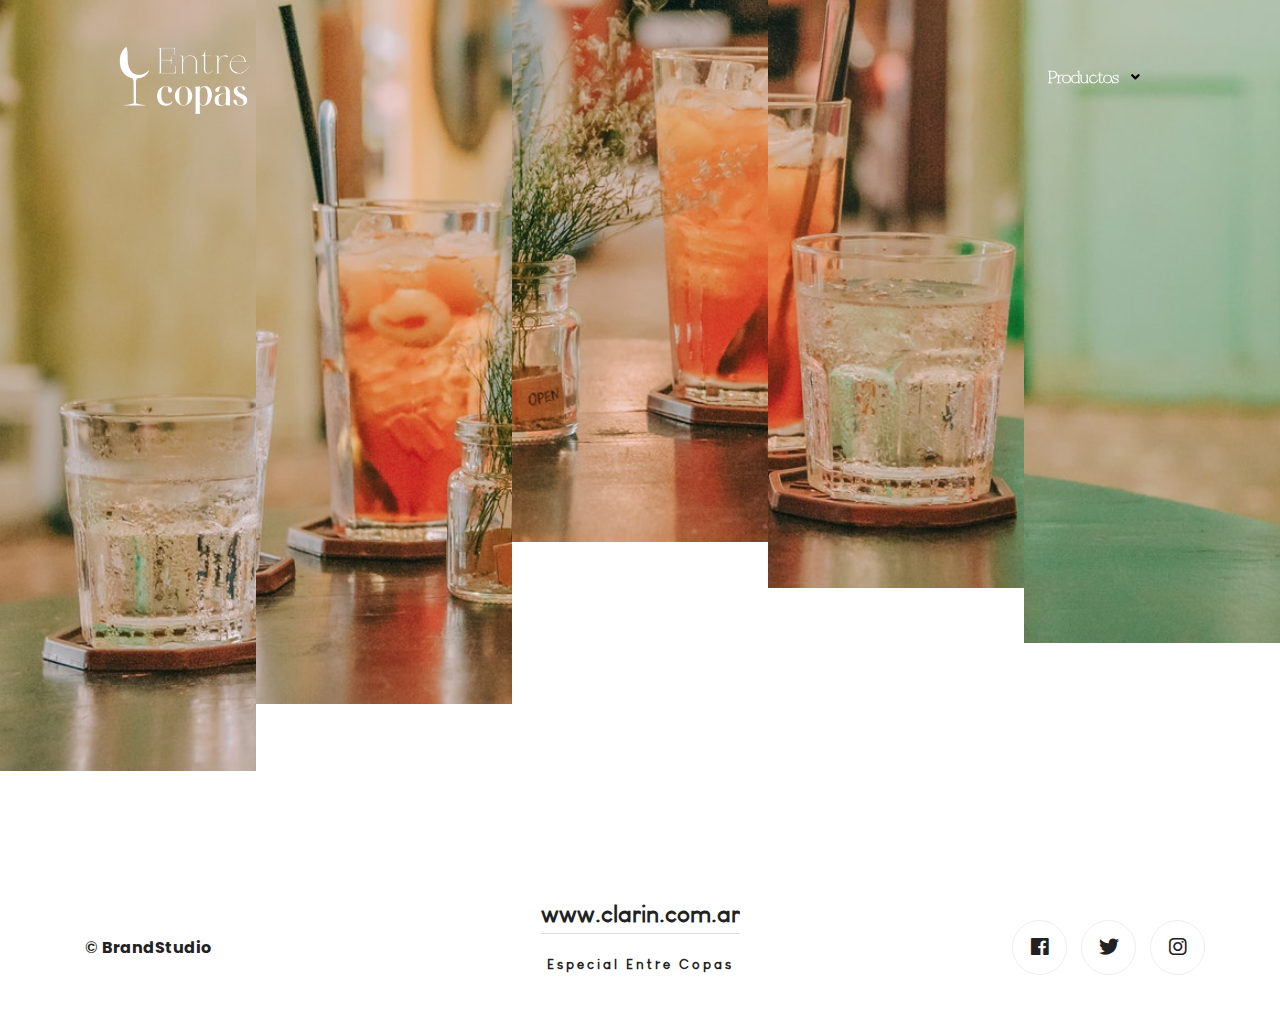
==== index.html @ 50549941 "footer y lineas + slider" ====
<!doctype html>
<html class="no-js" lang="zxx">

<head>
    <meta charset="utf-8">
    <meta http-equiv="x-ua-compatible" content="ie=edge">
    <title>Entre Copas</title>
    <meta name="description" content="">
    <meta name="viewport" content="width=device-width, initial-scale=1, shrink-to-fit=no">

    <!-- Favicon -->
    <link rel="shortcut icon" href="imagenes/logs/isologo png_Mesa de trabajo 1-04.png" type="image/x-icon">
    <link rel="apple-touch-icon" href="imagenes/logs/isologo png_Mesa de trabajo 1-04.png">

    <!-- CSS
	============================================ -->
    <!-- Plugins -->
    <!-- <link rel="stylesheet" href="css/bootstrap.min.css">
    <link rel="stylesheet" href="css/revoulation.css">
    <link rel="stylesheet" href="css/plugins.css"> -->

    <!-- Style Css -->
    <!-- <link rel="stylesheet" href="style.css"> -->

    <!-- Custom Styles -->
    <link rel="stylesheet" href="css/custom.css">


    <!-- Use the minified version files listed below for better performance and remove the files listed above -->
    <link rel="stylesheet" href="css/bootstrap.min.css">
    <link rel="stylesheet" href="css/revoulation.css">
    <link rel="stylesheet" href="css/plugins.min.css">
    <link rel="stylesheet" href="style.min.css">
</head>

<body class="template-color-20 template-font-2">
    <!--[if lte IE 9]>
    <p class="browserupgrade">You are using an <strong>outdated</strong> browser. Please <a href="https://browsehappy.com/">upgrade your browser</a> to improve your experience and security.</p>
  <![endif]-->

    <!-- Add your site or application content here -->

    <!-- Start Preloader  -->
    <div id="page-preloader" class="page-loading clearfix">
        <div class="page-load-inner">
            <div class="preloader-wrap">
                <div class="wrap-2">
                    <div class=""> <img src="/imagenes/logs/PNG_Mesa de trabajo 1.png" alt="Preloader"></div>
                </div>
            </div>
        </div>
    </div>
    <!-- End Preloader  -->
 
    <!-- Wrapper -->
    <div id="wrapper" class="wrapper">

        
        <!-- Header -->
        <header class="br_header header-default header-transparent position-from--top light-logo--version haeder-fixed-width  header-mega-menu clearfix">
            <div class="container-fluid">
                <div class="row">
                    <div class="col-12">
                        <div class="header__wrapper mr--0">
                            <!-- Header Left -->
                            <div class="header-left">
                                <div class="logo">
                                    <a href="index.html">
                                        <img src="/imagenes/logs/entrecopasblancopng.png" alt="Brook Images">
                                    </a>
                                </div>
                            </div>
                            <!-- Mainmenu Wrap -->
                            
                            <!-- Header Right -->
                            <div class="header-right">
                                
                                <div class="mainmenu-wrapper d-none d-lg-block" style="font-family: bon-voyage;">
                                    <nav class="page_nav">
                                        <ul class="mainmenu">
    
                                            <li class=" text-white lavel-1 with--drop slide-dropdown"><a href="#"><span style="font-family: bon-voyage;" class="text-white">Productos</span></a>
    
                                                <!-- Start Dropdown Menu -->
                                                <ul class="dropdown__menu">
                                                    <li><a href="chandon.html"><span>Chandon</span></a></li>
                                                    <li><a href="grants.html"><span>Grant´s Triple Wood</span></a></li>
                                                    <li><a href="alamos.html"><span>Alamos Malbec</span></a></li>
                                                </ul>
                                                <!-- End Dropdown Menu -->
                                            </li>
                                        </ul>
                                    </nav>
                                </div>



                                 <!-- Start Hamberger -->
                            <div style="color: black;" class="manu-hamber popup-mobile-click d-block d-lg-none light-version d-block d-xl-none">
                                    <div>
                                        <i></i>
                                    </div>
                                </div>
                                <!-- End Hamberger -->
                            </div>
                           <!-- End Header Right -->


                        </div>
                    </div>
                </div>
            </div>
        </header>
        <!--// Header -->

        <!-- Start Popup Menu -->
        <div class="popup-mobile-manu popup-mobile-visiable">
            <div class="inner">
                <div class="mobileheader">
                    <div class="logo">
                        <a href="index.html">
                            <img src="/imagenes/Logo Clarin 75 copia.png" alt="Multipurpose">
                        </a>
                    </div>
                    <a class="mobile-close" href="#"></a>
                </div>
                <div class="menu-content">
                    <ul class="menulist object-custom-menu" style="font-family: bon-voyage;">
                        <li class="has-mega-"><a href="chandon.html"><span>Chandon</span></a>    
                        </li>

                        <li class="has-mega-"><a href="trumpeter.html"><span>Trumpeter</span></a>
                        </li>

                        <li class="has-mega-"><a href="grants.html"><span>Grant´s</span></a>
                        </li>

                        
                    </ul>
                </div>
            </div>
        </div>
        <!-- End Popup Menu -->

        <!-- Contenido de la pagina -->
        <main style="">
        <div class="slider-revoluation">
            <div id="rev_slider_8_1_wrapper" class="rev_slider_wrapper fullwidthbanner-container" data-alias="home-authentic-studio"
                data-source="gallery" style="margin:0px auto;background:transparent;padding:0px;margin-top:0px;margin-bottom:0px;">
                <!-- START REVOLUTION SLIDER 5.4.7 fullwidth mode -->
                <div id="rev_slider_8_1" class="rev_slider fullwidthabanner" style="display:none;" data-version="5.4.7">
                    <ul>
                        <!-- SLIDE  -->
                        <li data-index="rs-16" data-transition="curtain-1,curtain-3,curtain-2" data-slotamount="default,default,default,default"
                            data-hideafterloop="0" data-hideslideonmobile="off" data-randomtransition="on" data-easein="default,default,default,default"
                            data-easeout="default,default,default,default" data-masterspeed="default,default,default,default"
                            data-thumb="img/revoulation/100x50_slider-authentic-studio-slide-01-bg.jpg" data-rotate="0,0,0,0"
                            data-saveperformance="off" data-title="Slide" data-param1="01" data-param2="" data-param3=""
                            data-param4="" data-param5="" data-param6="" data-param7="" data-param8="" data-param9=""
                            data-param10="" data-description="" data-delay="3000">
                            <!-- MAIN IMAGE -->
                            <img src="/imagenes/FONDOaperol.jpg" alt="" data-bgposition="center center"
                                data-bgfit="cover" data-bgrepeat="no-repeat" class="rev-slidebg" data-no-retina>
                            <!-- LAYERS -->

                            <!-- LAYER NR. 1 -->
                            <h6 class="tp-caption   tp-resizeme" id="slide-16-layer-26" data-x="['center','center','center','center']"
                                data-hoffset="['0','0','0','0']" data-y="['middle','middle','middle','middle']"
                                data-voffset="['-160','-160','-160','-100']" data-fontsize="['18','18','16','14']"
                                data-width="['470','470','400','360']" data-height="none" data-whitespace="normal"
                                data-type="text" data-responsive_offset="on" data-frames='[{"delay":400,"speed":1500,"frame":"0","from":"y:50px;opacity:0;","to":"o:1;","ease":"Power3.easeInOut"},{"delay":"wait","speed":300,"frame":"999","to":"opacity:0;","ease":"Power3.easeInOut"}]'
                                data-textAlign="['center','center','center','center']" data-paddingtop="[0,0,0,0]"
                                data-paddingright="[0,0,0,0]" data-paddingbottom="[0,0,0,0]" data-paddingleft="[0,0,0,0]"
                                style="z-index: 5; font-family: bon-voyage; min-width: 470px; max-width: 470px; white-space: normal; font-size: 18px; line-height: 33px; font-weight: 700; color: #ffffff; letter-spacing: 3px;text-transform:uppercase;">ESPUMANTE</h6>

                            <!-- LAYER NR. 2 -->
                            <div class="tp-caption   tp-resizeme" id="slide-16-layer-1" data-x="['center','center','center','center']"
                                data-hoffset="['0','0','0','0']" data-y="['middle','middle','middle','middle']"
                                data-voffset="['-25','-28','-28','-10']" data-fontsize="['80','60','45','30']"
                                data-lineheight="['90','67','50','34']" data-width="['1180','817','620','380']"
                                data-height="['none','135','none','none']" data-whitespace="normal" data-type="text"
                                data-responsive_offset="on" data-frames='[{"delay":700,"speed":1500,"frame":"0","from":"y:50px;opacity:0;","to":"o:1;","ease":"Power3.easeInOut"},{"delay":"wait","speed":300,"frame":"999","to":"opacity:0;","ease":"Power3.easeInOut"}]'
                                data-textAlign="['center','center','center','center']" data-paddingtop="[0,0,0,0]"
                                data-paddingright="[0,0,0,0]" data-paddingbottom="[0,0,0,0]" data-paddingleft="[0,0,0,0]"
                                style="z-index: 6; min-width: 1180px; max-width: 1180px; white-space: normal; font-size: 40px; line-height: 90px; font-weight: 700; color: #ffffff; letter-spacing: 0px;"> Chandon</div>

                            <!-- LAYER NR. 3 -->
                            <a class="tp-caption rev-btn   smooth-scroll-link" href="chandon.html" target="_self" id="slide-16-layer-24"
                                data-x="['center','center','center','center']" data-hoffset="['0','0','0','0']" data-y="['middle','middle','middle','middle']"
                                data-voffset="['140','140','140','100']" data-width="160" data-height="55"
                                data-whitespace="normal" data-type="button" data-actions='' data-responsive_offset="on"
                                data-responsive="off" data-frames='[{"delay":1000,"speed":1500,"frame":"0","from":"y:50px;opacity:0;","to":"o:1;","ease":"Power3.easeInOut"},{"delay":"wait","speed":300,"frame":"999","to":"opacity:0;","ease":"Power3.easeInOut"},{"frame":"hover","speed":"300","ease":"Linear.easeNone","to":"o:1;rX:0;rY:0;rZ:0;z:0;","style":"c:rgb(255,255,255);bg:rgb(34,34,34);transform:translateY(-3px);"}]'
                                data-textAlign="['center','center','center','center']" data-paddingtop="[0,0,0,0]"
                                data-paddingright="[20,20,20,20]" data-paddingbottom="[0,0,0,0]" data-paddingleft="[20,20,20,20]"
                                style="z-index: 7;font-family: bon-voyage; min-width: 160px; max-width: 160px; max-width: 55px; max-width: 55px; white-space: normal; font-size: 16px; line-height: 55px; font-weight: 700; color: #222222; letter-spacing: 0px;background-color:#c39dd6;border-radius:5px 5px 5px 5px;outline:none;box-shadow:none;box-sizing:border-box;-moz-box-sizing:border-box;-webkit-box-sizing:border-box;cursor:pointer;text-decoration: none;">Ver más </a>
                        </li>
                        <!-- SLIDE  -->
                        <li data-index="rs-17" data-transition="incube,incube-horizontal,turnoff-vertical,turnoff"
                            data-slotamount="default,default,default,default" data-hideafterloop="0"
                            data-hideslideonmobile="off" data-easein="default,default,default,default" data-easeout="default,default,default,default"
                            data-masterspeed="default,default,default,default" data-thumb="img/revoulation/100x50_slider-authentic-studio-slide-02-bg.jpg"
                            data-rotate="0,0,0,0" data-saveperformance="off" data-title="Slide" data-param1="02"
                            data-param2="" data-param3="" data-param4="" data-param5="" data-param6="" data-param7=""
                            data-param8="" data-param9="" data-param10="" data-description="" data-delay="3000">
                            <!-- MAIN IMAGE -->
                            <img src="/imagenes/FONDOcaipi.jpg" alt="" data-bgposition="center center"
                                data-bgfit="cover" data-bgrepeat="no-repeat" class="rev-slidebg" data-no-retina  >
                            <!-- LAYERS -->

                            <!-- LAYER NR. 4 -->
                            <h6 class="tp-caption  tp-resizeme body-font" id="slide-17-layer-26" data-x="['center','center','center','center']"
                                data-hoffset="['0','0','0','0']" data-y="['middle','middle','middle','middle']"
                                data-voffset="['-160','-160','-160','-100']" data-fontsize="['18','18','16','14']"
                                data-width="['470','470','400','360']" data-height="none" data-whitespace="normal"
                                data-type="text" data-responsive_offset="on" data-frames='[{"delay":400,"speed":1500,"frame":"0","from":"y:50px;opacity:0;","to":"o:1;","ease":"Power3.easeInOut"},{"delay":"wait","speed":300,"frame":"999","to":"opacity:0;","ease":"Power3.easeInOut"}]'
                                data-textAlign="['center','center','center','center']" data-paddingtop="[0,0,0,0]"
                                data-paddingright="[0,0,0,0]" data-paddingbottom="[0,0,0,0]" data-paddingleft="[0,0,0,0]"
                                style="z-index: 5; min-width: 470px; max-width: 470px; white-space: normal; font-size: 18px; line-height: 33px; font-family: bon-voyage; font-weight: 700; color: #ffffff; letter-spacing: 3px;text-transform:uppercase;">WHISKEY</h6>

                            <!-- LAYER NR. 5 -->
                            <div class="tp-caption   tp-resizeme" id="slide-17-layer-1" data-x="['center','center','center','center']"
                                data-hoffset="['0','0','0','0']" data-y="['middle','middle','middle','middle']"
                                data-voffset="['-25','-28','-28','-10']" data-fontsize="['80','60','45','30']"
                                data-lineheight="['90','67','50','34']" data-width="['1180','817','620','380']"
                                data-height="['none','135','none','none']" data-whitespace="normal" data-type="text"
                                data-responsive_offset="on" data-frames='[{"delay":700,"speed":1500,"frame":"0","from":"y:50px;opacity:0;","to":"o:1;","ease":"Power3.easeInOut"},{"delay":"wait","speed":300,"frame":"999","to":"opacity:0;","ease":"Power3.easeInOut"}]'
                                data-textAlign="['center','center','center','center']" data-paddingtop="[0,0,0,0]"
                                data-paddingright="[0,0,0,0]" data-paddingbottom="[0,0,0,0]" data-paddingleft="[0,0,0,0]"
                                style="z-index: 6; min-width: 1180px; max-width: 1180px; white-space: normal; font-size: 80px; line-height: 90px; font-weight: 700; color: #ffffff; letter-spacing: 0px;">Grant´s Triple Wood </div>

                            <!-- LAYER NR. 6 -->
                            <a class="tp-caption rev-btn   smooth-scroll-link" href="grants.html" target="_self" id="slide-17-layer-24"
                                data-x="['center','center','center','center']" data-hoffset="['0','0','0','0']" data-y="['middle','middle','middle','middle']"
                                data-voffset="['140','140','140','100']" data-width="160" data-height="55"
                                data-whitespace="normal" data-type="button" data-actions='' data-responsive_offset="on"
                                data-responsive="off" data-frames='[{"delay":1000,"speed":1500,"frame":"0","from":"y:50px;opacity:0;","to":"o:1;","ease":"Power3.easeInOut"},{"delay":"wait","speed":300,"frame":"999","to":"opacity:0;","ease":"Power3.easeInOut"},{"frame":"hover","speed":"300","ease":"Linear.easeNone","to":"o:1;rX:0;rY:0;rZ:0;z:0;","style":"c:rgb(255,255,255);bg:rgb(34,34,34);transform:translateY(-3px);"}]'
                                data-textAlign="['center','center','center','center']" data-paddingtop="[0,0,0,0]"
                                data-paddingright="[20,20,20,20]" data-paddingbottom="[0,0,0,0]" data-paddingleft="[20,20,20,20]"
                                style="z-index: 7;font-family: bon-voyage; min-width: 160px; max-width: 160px; max-width: 55px; max-width: 55px; white-space: normal; font-size: 16px; line-height: 55px; font-weight: 700; color: #222222; letter-spacing: 0px;background-color:#c39dd6;border-radius:5px 5px 5px 5px;outline:none;box-shadow:none;box-sizing:border-box;-moz-box-sizing:border-box;-webkit-box-sizing:border-box;cursor:pointer;text-decoration: none;">Ver más </a>
                        </li>
                        <!-- SLIDE  -->
                        <li data-index="rs-18" data-transition="cube,cube-horizontal,incube,incube-horizontal"
                            data-slotamount="default,default,default,default" data-hideafterloop="0"
                            data-hideslideonmobile="off" data-easein="default,default,default,default" data-easeout="default,default,default,default"
                            data-masterspeed="default,default,default,default" data-thumb="img/revoulation/100x50_slider-authentic-studio-slide-03-bg.jpg"
                            data-rotate="0,0,0,0" data-saveperformance="off" data-title="Slide" data-param1="03"
                            data-param2="" data-param3="" data-param4="" data-param5="" data-param6="" data-param7=""
                            data-param8="" data-param9="" data-param10="" data-description="" data-delay="3000">
                            <!-- MAIN IMAGE -->
                            <img src="/imagenes/FONDOvino.jpg" alt="" data-bgposition="center center"
                                data-bgfit="cover" data-bgrepeat="no-repeat" class="rev-slidebg" data-no-retina>
                            <!-- LAYERS -->

                            <!-- LAYER NR. 7 -->
                            <h6 class="tp-caption   tp-resizeme body-font" id="slide-18-layer-26" data-x="['center','center','center','center']"
                                data-hoffset="['0','0','0','0']" data-y="['middle','middle','middle','middle']"
                                data-voffset="['-160','-160','-160','-100']" data-fontsize="['18','18','16','14']"
                                data-width="['470','470','400','360']" data-height="none" data-whitespace="normal"
                                data-type="text" data-responsive_offset="on" data-frames='[{"delay":400,"speed":1500,"frame":"0","from":"y:50px;opacity:0;","to":"o:1;","ease":"Power3.easeInOut"},{"delay":"wait","speed":300,"frame":"999","to":"opacity:0;","ease":"Power3.easeInOut"}]'
                                data-textAlign="['center','center','center','center']" data-paddingtop="[0,0,0,0]"
                                data-paddingright="[0,0,0,0]" data-paddingbottom="[0,0,0,0]" data-paddingleft="[0,0,0,0]"
                                style="z-index: 5; font-family: bon-voyage; min-width: 470px; max-width: 470px; white-space: normal; font-size: 18px; line-height: 33px; font-weight: 700; color: #ffffff; letter-spacing: 3px;text-transform:uppercase;">
                                TINTO</h6>

                            <!-- LAYER NR. 8 -->
                            <div class="tp-caption   tp-resizeme" id="slide-18-layer-1" data-x="['center','center','center','center']"
                                data-hoffset="['0','0','0','0']" data-y="['middle','middle','middle','middle']"
                                data-voffset="['-25','-28','-28','-10']" data-fontsize="['80','60','45','30']"
                                data-lineheight="['90','67','50','34']" data-width="['1180','817','620','380']"
                                data-height="['none','135','none','none']" data-whitespace="normal" data-type="text"
                                data-responsive_offset="on" data-frames='[{"delay":700,"speed":1500,"frame":"0","from":"y:50px;opacity:0;","to":"o:1;","ease":"Power3.easeInOut"},{"delay":"wait","speed":300,"frame":"999","to":"opacity:0;","ease":"Power3.easeInOut"}]'
                                data-textAlign="['center','center','center','center']" data-paddingtop="[0,0,0,0]"
                                data-paddingright="[0,0,0,0]" data-paddingbottom="[0,0,0,0]" data-paddingleft="[0,0,0,0]"
                                style="z-index: 6; min-width: 1180px; max-width: 1180px; white-space: normal; font-size: 80px; line-height: 90px; font-weight: 700; color: #ffffff; letter-spacing: 0px;">Alamos Malbec </div>

                            <!-- LAYER NR. 9 -->
                            <a class="tp-caption rev-btn   smooth-scroll-link" href="alamos.html" target="_self" id="slide-18-layer-24"
                                data-x="['center','center','center','center']" data-hoffset="['0','0','0','0']" data-y="['middle','middle','middle','middle']"
                                data-voffset="['140','140','140','100']" data-width="160" data-height="55"
                                data-whitespace="normal" data-type="button" data-actions='' data-responsive_offset="on"
                                data-responsive="off" data-frames='[{"delay":1000,"speed":1500,"frame":"0","from":"y:50px;opacity:0;","to":"o:1;","ease":"Power3.easeInOut"},{"delay":"wait","speed":300,"frame":"999","to":"opacity:0;","ease":"Power3.easeInOut"},{"frame":"hover","speed":"300","ease":"Linear.easeNone","to":"o:1;rX:0;rY:0;rZ:0;z:0;","style":"c:rgb(255,255,255);bg:rgb(34,34,34);transform:translateY(-3px);"}]'
                                data-textAlign="['center','center','center','center']" data-paddingtop="[0,0,0,0]"
                                data-paddingright="[20,20,20,20]" data-paddingbottom="[0,0,0,0]" data-paddingleft="[20,20,20,20]"
                                style="z-index: 7; min-width: 160px; max-width: 160px; max-width: 55px; max-width: 55px; white-space: normal; font-size: 16px; line-height: 55px; font-weight: 700;font-family: bon-voyage; color: #222222; letter-spacing: 0px;background-color:#c39dd6;border-radius:5px 5px 5px 5px;outline:none;box-shadow:none;box-sizing:border-box;-moz-box-sizing:border-box;-webkit-box-sizing:border-box;cursor:pointer;text-decoration: none;">Ver más </a>
                        </li>
                    </ul>
                    <div class="tp-bannertimer tp-bottom" style="visibility: hidden !important;"></div>
                </div>
            </div>
            <!-- END REVOLUTION SLIDER -->
            </div>
        </main>
    <!-- Contenido de la pagina -->
</div >

<div >
    
    
       <!-- Footer -->
       <footer id="bk-footer-area" class="page-footer pt--40 pb--40 pl--85 pr--85 pl_sm--30 pr_sm--30 pl_md--30 pr_md--30 bg_color--1">

        <!-- Start Copyright Area -->
        <div class="copyright_style--2">
            <div class="row align-items-center">
                <div class="col-xl-4 col-lg-6 col-sm-12 col-12">
                    <div class="copyright-left text-center text-lg-left">
                        <p class="bk_pra font-16 line-height-1-88 color-dark"><br> © 
                            <strong>BrandStudio</strong></p>
                    </div>
                </div>
                <div class="col-xl-4 col-lg-6 col-sm-12 col-12 mt_md--40 mt_sm--40">
                    <div class="bk-copyright-center">
                        <div class="footer-widget news-bulletin">
                            <div class="inner text-center">
                                <div class="link bk-hover mb--15">
                                    <h4 class="heading heading-h4"><a class="color-dark" href="https://www.clarin.com.ar">www.clarin.com.ar</a></h4>
                                </div>
                                <h6 class="heading heading-h6 letter-spacing-3 color-dark">Especial Entre Copas</h6>
                            </div>
                        </div>
                    </div>
                </div>
                <div class="col-xl-4 col-lg-6 col-sm-12 col-12 mt_lg--40 mt_md--40 mt_sm--40">
                    <div class="bk-copyright-right text-center text-lg-right">
                        
                        <div class="bkseparator--25"></div>
                        <ul class="social-icon icon-border-rounded style-solid-thin-rounded-icon icon-size-medium text-center text-lg-right">
                            <li class="facebook"><a href="#" class="link" aria-label="Facebook"><i class="fab fa-facebook"></i></a></li>
                            <li class="twitter"><a href="#" class="link" aria-label="Twitter"><i class="fab fa-twitter"></i></a></li>
                            <li class="instagram"><a href="#" class="link" aria-label="Instagram"><i class="fab fa-instagram"></i></a></li>
                            
                        </ul>
                    </div>
                </div>
            </div>
        </div>
        <!-- End Copyright Area -->
    </footer>
    <!--// Footer -->
</div>


    <!--// Wrapper -->

    <!-- Js Files -->
    <!-- <script src="js/vendor/modernizr-3.6.0.min.js"></script>
    <script src="js/vendor/jquery.min.js"></script>
    <script src="js/popper.min.js"></script>
    <script src="js/bootstrap.min.js"></script>
    <script src="js/plugins.js"></script>
    <script src="js/main.js"></script> -->

    <!-- REVOLUTION JS FILES -->
    <!-- <script src="js/jquery.themepunch.tools.min.js"></script>
    <script src="js/jquery.themepunch.revolution.min.js"></script> -->

    <!-- SLIDER REVOLUTION 5.0 EXTENSIONS  (Load Extensions only on Local File Systems !  The following part can be removed on Server for On Demand Loading) -->
    <!-- <script src="js/revolution.extension.actions.min.js"></script>
    <script src="js/revolution.extension.carousel.min.js"></script>
    <script src="js/revolution.extension.kenburn.min.js"></script>
    <script src="js/revolution.extension.layeranimation.min.js"></script>
    <script src="js/revolution.extension.migration.min.js"></script>
    <script src="js/revolution.extension.navigation.min.js"></script>
    <script src="js/revolution.extension.parallax.min.js"></script>
    <script src="js/revolution.extension.slideanims.min.js"></script>
    <script src="js/revolution.extension.video.min.js"></script> -->



    <!-- Use the minified version files listed below for better performance and remove the files listed above -->
    <script src="js/vendor/vendor.min.js"></script>
    <script src="js/plugins.min.js"></script>
    <!-- REVOLUTION JS FILES -->
    <script src="js/revolution.tools.min.js"></script>
    <!-- SLIDER REVOLUTION 5.0 EXTENSIONS -->
    <script src="js/revolution.extension.min.js"></script>
    <script src="js/main.js"></script>
    <script src="js/revoulation.js"></script>

</body>

</html>
---- css/revoulation.css ----
/*-----------------------------------------------------------------------------

-	Revolution Slider 5.0 Default Style Settings -

Screen Stylesheet

version:   	5.4.5
date:      	15/05/17
author:		themepunch
email:     	info@themepunch.com
website:   	http://www.themepunch.com
-----------------------------------------------------------------------------*/
#debungcontrolls,.debugtimeline{width:100%;box-sizing:border-box}.rev_column,.rev_column .tp-parallax-wrap,.tp-svg-layer svg{vertical-align:top}#debungcontrolls{z-index:100000;position:fixed;bottom:0;height:auto;background:rgba(0,0,0,.6);padding:10px}.debugtimeline{height:10px;position:relative;margin-bottom:3px;display:none;white-space:nowrap}.debugtimeline:hover{height:15px}.the_timeline_tester{background:#e74c3c;position:absolute;top:0;left:0;height:100%;width:0}.rs-go-fullscreen{position:fixed!important;width:100%!important;height:100%!important;top:0!important;left:0!important;z-index:9999999!important;background:#fff!important}.debugtimeline.tl_slide .the_timeline_tester{background:#f39c12}.debugtimeline.tl_frame .the_timeline_tester{background:#3498db}.debugtimline_txt{color:#fff;font-weight:400;font-size:7px;position:absolute;left:10px;top:0;white-space:nowrap;line-height:10px}.rtl{direction:rtl}@font-face{font-family:revicons;src:url(../fonts/revicons/revicons.eot?5510888);src:url(../fonts/revicons/revicons.eot?5510888#iefix) format('embedded-opentype'),url(../fonts/revicons/revicons.woff?5510888) format('woff'),url(../fonts/revicons/revicons.ttf?5510888) format('truetype'),url(../fonts/revicons/revicons.svg?5510888#revicons) format('svg');font-weight:400;font-style:normal}[class*=" revicon-"]:before,[class^=revicon-]:before{font-family:revicons;font-style:normal;font-weight:400;speak:none;display:inline-block;text-decoration:inherit;width:1em;margin-right:.2em;text-align:center;font-variant:normal;text-transform:none;line-height:1em;margin-left:.2em}.revicon-search-1:before{content:'\e802'}.revicon-pencil-1:before{content:'\e831'}.revicon-picture-1:before{content:'\e803'}.revicon-cancel:before{content:'\e80a'}.revicon-info-circled:before{content:'\e80f'}.revicon-trash:before{content:'\e801'}.revicon-left-dir:before{content:'\e817'}.revicon-right-dir:before{content:'\e818'}.revicon-down-open:before{content:'\e83b'}.revicon-left-open:before{content:'\e819'}.revicon-right-open:before{content:'\e81a'}.revicon-angle-left:before{content:'\e820'}.revicon-angle-right:before{content:'\e81d'}.revicon-left-big:before{content:'\e81f'}.revicon-right-big:before{content:'\e81e'}.revicon-magic:before{content:'\e807'}.revicon-picture:before{content:'\e800'}.revicon-export:before{content:'\e80b'}.revicon-cog:before{content:'\e832'}.revicon-login:before{content:'\e833'}.revicon-logout:before{content:'\e834'}.revicon-video:before{content:'\e805'}.revicon-arrow-combo:before{content:'\e827'}.revicon-left-open-1:before{content:'\e82a'}.revicon-right-open-1:before{content:'\e82b'}.revicon-left-open-mini:before{content:'\e822'}.revicon-right-open-mini:before{content:'\e823'}.revicon-left-open-big:before{content:'\e824'}.revicon-right-open-big:before{content:'\e825'}.revicon-left:before{content:'\e836'}.revicon-right:before{content:'\e826'}.revicon-ccw:before{content:'\e808'}.revicon-arrows-ccw:before{content:'\e806'}.revicon-palette:before{content:'\e829'}.revicon-list-add:before{content:'\e80c'}.revicon-doc:before{content:'\e809'}.revicon-left-open-outline:before{content:'\e82e'}.revicon-left-open-2:before{content:'\e82c'}.revicon-right-open-outline:before{content:'\e82f'}.revicon-right-open-2:before{content:'\e82d'}.revicon-equalizer:before{content:'\e83a'}.revicon-layers-alt:before{content:'\e804'}.revicon-popup:before{content:'\e828'}.rev_slider_wrapper{position:relative;z-index:0;width:100%}.rev_slider{position:relative;overflow:visible}.entry-content .rev_slider a,.rev_slider a{box-shadow:none}.tp-overflow-hidden{overflow:hidden!important}.group_ov_hidden{overflow:hidden}.rev_slider img,.tp-simpleresponsive img{max-width:none!important;transition:none;margin:0;padding:0;border:none}.rev_slider .no-slides-text{font-weight:700;text-align:center;padding-top:80px}.rev_slider>ul,.rev_slider>ul>li,.rev_slider>ul>li:before,.rev_slider_wrapper>ul,.tp-revslider-mainul>li,.tp-revslider-mainul>li:before,.tp-simpleresponsive>ul,.tp-simpleresponsive>ul>li,.tp-simpleresponsive>ul>li:before{list-style:none!important;position:absolute;margin:0!important;padding:0!important;overflow-x:visible;overflow-y:visible;background-image:none;background-position:0 0;text-indent:0;top:0;left:0}.rev_slider>ul>li,.rev_slider>ul>li:before,.tp-revslider-mainul>li,.tp-revslider-mainul>li:before,.tp-simpleresponsive>ul>li,.tp-simpleresponsive>ul>li:before{visibility:hidden}.tp-revslider-mainul,.tp-revslider-slidesli{padding:0!important;margin:0!important;list-style:none!important}.fullscreen-container,.fullwidthbanner-container{padding:0;position:relative}.rev_slider li.tp-revslider-slidesli{position:absolute!important}.tp-caption .rs-untoggled-content{display:block}.tp-caption .rs-toggled-content{display:none}.rs-toggle-content-active.tp-caption .rs-toggled-content{display:block}.rs-toggle-content-active.tp-caption .rs-untoggled-content{display:none}.rev_slider .caption,.rev_slider .tp-caption{position:relative;visibility:hidden;white-space:nowrap;display:block;-webkit-font-smoothing:antialiased!important;z-index:1}.rev_slider .caption,.rev_slider .tp-caption,.tp-simpleresponsive img{-moz-user-select:none;-khtml-user-select:none;-webkit-user-select:none;-o-user-select:none}.rev_slider .tp-mask-wrap .tp-caption,.rev_slider .tp-mask-wrap :last-child,.wpb_text_column .rev_slider .tp-mask-wrap .tp-caption,.wpb_text_column .rev_slider .tp-mask-wrap :last-child{margin-bottom:0}.tp-svg-layer svg{width:100%;height:100%;position:relative}.tp-carousel-wrapper{cursor:url(openhand.cur),move}.tp-carousel-wrapper.dragged{cursor:url(closedhand.cur),move}.tp_inner_padding{box-sizing:border-box;max-height:none!important}.tp-caption.tp-layer-selectable{-moz-user-select:all;-khtml-user-select:all;-webkit-user-select:all;-o-user-select:all}.tp-caption.tp-hidden-caption,.tp-forcenotvisible,.tp-hide-revslider,.tp-parallax-wrap.tp-hidden-caption{visibility:hidden!important;display:none!important}.rev_slider audio,.rev_slider embed,.rev_slider iframe,.rev_slider object,.rev_slider video{max-width:none!important}.tp-element-background{position:absolute;top:0;left:0;width:100%;height:100%;z-index:0}.tp-blockmask,.tp-blockmask_in,.tp-blockmask_out{position:absolute;top:0;left:0;width:100%;height:100%;background:#fff;z-index:1000;transform:scaleX(0) scaleY(0)}.tp-parallax-wrap{transform-style:preserve-3d}.rev_row_zone{position:absolute;width:100%;left:0;box-sizing:border-box;min-height:50px;font-size:0}.rev_column_inner,.rev_slider .tp-caption.rev_row{position:relative;width:100%!important;box-sizing:border-box}.rev_row_zone_top{top:0}.rev_row_zone_middle{top:50%;transform:translateY(-50%)}.rev_row_zone_bottom{bottom:0}.rev_slider .tp-caption.rev_row{display:table;table-layout:fixed;vertical-align:top;height:auto!important;font-size:0}.rev_column{display:table-cell;position:relative;height:auto;box-sizing:border-box;font-size:0}.rev_column_inner{display:block;height:auto!important;white-space:normal!important}.rev_column_bg{width:100%;height:100%;position:absolute;top:0;left:0;z-index:0;box-sizing:border-box;background-clip:content-box;border:0 solid transparent}.tp-caption .backcorner,.tp-caption .backcornertop,.tp-caption .frontcorner,.tp-caption .frontcornertop{height:0;top:0;width:0;position:absolute}.rev_column_inner .tp-loop-wrap,.rev_column_inner .tp-mask-wrap,.rev_column_inner .tp-parallax-wrap{text-align:inherit}.rev_column_inner .tp-mask-wrap{display:inline-block}.rev_column_inner .tp-parallax-wrap,.rev_column_inner .tp-parallax-wrap .tp-loop-wrap,.rev_column_inner .tp-parallax-wrap .tp-mask-wrap{position:relative!important;left:auto!important;top:auto!important;line-height:0}.tp-video-play-button,.tp-video-play-button i{line-height:50px!important;vertical-align:top;text-align:center}.rev_column_inner .rev_layer_in_column,.rev_column_inner .tp-parallax-wrap,.rev_column_inner .tp-parallax-wrap .tp-loop-wrap,.rev_column_inner .tp-parallax-wrap .tp-mask-wrap{vertical-align:top}.rev_break_columns{display:block!important}.rev_break_columns .tp-parallax-wrap.rev_column{display:block!important;width:100%!important}.fullwidthbanner-container{overflow:hidden}.fullwidthbanner-container .fullwidthabanner{width:100%;position:relative}.tp-static-layers{position:absolute;z-index:101;top:0;left:0}.tp-caption .frontcorner{border-left:40px solid transparent;border-right:0 solid transparent;border-top:40px solid #00A8FF;left:-40px}.tp-caption .backcorner{border-left:0 solid transparent;border-right:40px solid transparent;border-bottom:40px solid #00A8FF;right:0}.tp-caption .frontcornertop{border-left:40px solid transparent;border-right:0 solid transparent;border-bottom:40px solid #00A8FF;left:-40px}.tp-caption .backcornertop{border-left:0 solid transparent;border-right:40px solid transparent;border-top:40px solid #00A8FF;right:0}.tp-layer-inner-rotation{position:relative!important}img.tp-slider-alternative-image{width:100%;height:auto}.caption.fullscreenvideo,.rs-background-video-layer,.tp-caption.coverscreenvideo,.tp-caption.fullscreenvideo{width:100%;height:100%;top:0;left:0;position:absolute}.noFilterClass{filter:none!important}.rs-background-video-layer{visibility:hidden;z-index:0}.caption.fullscreenvideo audio,.caption.fullscreenvideo iframe,.caption.fullscreenvideo video,.tp-caption.fullscreenvideo iframe,.tp-caption.fullscreenvideo iframe audio,.tp-caption.fullscreenvideo iframe video{width:100%!important;height:100%!important;display:none}.fullcoveredvideo audio,.fullscreenvideo audio .fullcoveredvideo video,.fullscreenvideo video{background:#000}.fullcoveredvideo .tp-poster{background-position:center center;background-size:cover;width:100%;height:100%;top:0;left:0}.videoisplaying .html5vid .tp-poster{display:none}.tp-video-play-button{background:#000;background:rgba(0,0,0,.3);border-radius:5px;position:absolute;top:50%;left:50%;color:#FFF;margin-top:-25px;margin-left:-25px;cursor:pointer;width:50px;height:50px;box-sizing:border-box;display:inline-block;z-index:4;opacity:0;transition:opacity .3s ease-out!important}.tp-audio-html5 .tp-video-play-button,.tp-hiddenaudio{display:none!important}.tp-caption .html5vid{width:100%!important;height:100%!important}.tp-video-play-button i{width:50px;height:50px;display:inline-block;font-size:40px!important}.rs-fullvideo-cover,.tp-dottedoverlay,.tp-shadowcover{height:100%;top:0;left:0;position:absolute}.tp-caption:hover .tp-video-play-button{opacity:1;display:block}.tp-caption .tp-revstop{display:none;border-left:5px solid #fff!important;border-right:5px solid #fff!important;margin-top:15px!important;line-height:20px!important;vertical-align:top;font-size:25px!important}.tp-seek-bar,.tp-video-button,.tp-volume-bar{outline:0;line-height:12px;margin:0;cursor:pointer}.videoisplaying .revicon-right-dir{display:none}.videoisplaying .tp-revstop{display:inline-block}.videoisplaying .tp-video-play-button{display:none}.fullcoveredvideo .tp-video-play-button{display:none!important}.fullscreenvideo .fullscreenvideo audio,.fullscreenvideo .fullscreenvideo video{object-fit:contain!important}.fullscreenvideo .fullcoveredvideo audio,.fullscreenvideo .fullcoveredvideo video{object-fit:cover!important}.tp-video-controls{position:absolute;bottom:0;left:0;right:0;padding:5px;opacity:0;transition:opacity .3s;background-image:linear-gradient(to bottom,#000 13%,#323232 100%);display:table;max-width:100%;overflow:hidden;box-sizing:border-box}.rev-btn.rev-hiddenicon i,.rev-btn.rev-withicon i{transition:all .2s ease-out!important;font-size:15px}.tp-caption:hover .tp-video-controls{opacity:.9}.tp-video-button{background:rgba(0,0,0,.5);border:0;border-radius:3px;font-size:12px;color:#fff;padding:0}.tp-video-button:hover{cursor:pointer}.tp-video-button-wrap,.tp-video-seek-bar-wrap,.tp-video-vol-bar-wrap{padding:0 5px;display:table-cell;vertical-align:middle}.tp-video-seek-bar-wrap{width:80%}.tp-video-vol-bar-wrap{width:20%}.tp-seek-bar,.tp-volume-bar{width:100%;padding:0}.rs-fullvideo-cover{width:100%;background:0 0;z-index:5}.disabled_lc .tp-video-play-button,.rs-background-video-layer audio::-webkit-media-controls,.rs-background-video-layer video::-webkit-media-controls,.rs-background-video-layer video::-webkit-media-controls-start-playback-button{display:none!important}.tp-audio-html5 .tp-video-controls{opacity:1!important;visibility:visible!important}.tp-dottedoverlay{background-repeat:repeat;width:100%;z-index:3}.tp-dottedoverlay.twoxtwo{background:url(../img/revoulation/gridtile.png)}.tp-dottedoverlay.twoxtwowhite{background:url(../img/revoulation/gridtile_white.png)}.tp-dottedoverlay.threexthree{background:url(../img/revoulation/gridtile_3x3.png)}.tp-dottedoverlay.threexthreewhite{background:url(../img/revoulation/gridtile_3x3_white.png)}.tp-shadowcover{width:100%;background:#fff;z-index:-1}.tp-shadow1{box-shadow:0 10px 6px -6px rgba(0,0,0,.8)}.tp-shadow2:after,.tp-shadow2:before,.tp-shadow3:before,.tp-shadow4:after{z-index:-2;position:absolute;content:"";bottom:10px;left:10px;width:50%;top:85%;max-width:300px;background:0 0;box-shadow:0 15px 10px rgba(0,0,0,.8);transform:rotate(-3deg)}.tp-shadow2:after,.tp-shadow4:after{transform:rotate(3deg);right:10px;left:auto}.tp-shadow5{position:relative;box-shadow:0 1px 4px rgba(0,0,0,.3),0 0 40px rgba(0,0,0,.1) inset}.tp-shadow5:after,.tp-shadow5:before{content:"";position:absolute;z-index:-2;box-shadow:0 0 25px 0 rgba(0,0,0,.6);top:30%;bottom:0;left:20px;right:20px;border-radius:100px/20px}.tp-button{padding:6px 13px 5px;border-radius:3px;height:30px;cursor:pointer;color:#fff!important;text-shadow:0 1px 1px rgba(0,0,0,.6)!important;font-size:15px;line-height:45px!important;font-family:arial,sans-serif;font-weight:700;letter-spacing:-1px;text-decoration:none}.tp-button.big{color:#fff;text-shadow:0 1px 1px rgba(0,0,0,.6);font-weight:700;padding:9px 20px;font-size:19px;line-height:57px!important}.purchase:hover,.tp-button.big:hover,.tp-button:hover{background-position:bottom,15px 11px}.purchase.green,.purchase:hover.green,.tp-button.green,.tp-button:hover.green{background-color:#21a117;box-shadow:0 3px 0 0 #104d0b}.purchase.blue,.purchase:hover.blue,.tp-button.blue,.tp-button:hover.blue{background-color:#1d78cb;box-shadow:0 3px 0 0 #0f3e68}.purchase.red,.purchase:hover.red,.tp-button.red,.tp-button:hover.red{background-color:#cb1d1d;box-shadow:0 3px 0 0 #7c1212}.purchase.orange,.purchase:hover.orange,.tp-button.orange,.tp-button:hover.orange{background-color:#f70;box-shadow:0 3px 0 0 #a34c00}.purchase.darkgrey,.purchase:hover.darkgrey,.tp-button.darkgrey,.tp-button.grey,.tp-button:hover.darkgrey,.tp-button:hover.grey{background-color:#555;box-shadow:0 3px 0 0 #222}.purchase.lightgrey,.purchase:hover.lightgrey,.tp-button.lightgrey,.tp-button:hover.lightgrey{background-color:#888;box-shadow:0 3px 0 0 #555}.rev-btn,.rev-btn:visited{outline:0!important;box-shadow:none!important;text-decoration:none!important;line-height:44px;font-size:17px;font-weight:500;padding:12px 35px;box-sizing:border-box;font-family:Roboto,sans-serif;cursor:pointer}.rev-btn.rev-uppercase,.rev-btn.rev-uppercase:visited{text-transform:uppercase;letter-spacing:1px;font-size:15px;font-weight:900}.rev-btn.rev-withicon i{font-weight:400;position:relative;top:0;margin-left:10px!important}.rev-btn.rev-hiddenicon i{font-weight:400;position:relative;top:0;opacity:0;margin-left:0!important;width:0!important}.rev-btn.rev-hiddenicon:hover i{opacity:1!important;margin-left:10px!important;width:auto!important}.rev-btn.rev-medium,.rev-btn.rev-medium:visited{line-height:36px;font-size:14px;padding:10px 30px}.rev-btn.rev-medium.rev-hiddenicon i,.rev-btn.rev-medium.rev-withicon i{font-size:14px;top:0}.rev-btn.rev-small,.rev-btn.rev-small:visited{line-height:28px;font-size:12px;padding:7px 20px}.rev-btn.rev-small.rev-hiddenicon i,.rev-btn.rev-small.rev-withicon i{font-size:12px;top:0}.rev-maxround{border-radius:30px}.rev-minround{border-radius:3px}.rev-burger{position:relative;width:60px;height:60px;box-sizing:border-box;padding:22px 0 0 14px;border-radius:50%;border:1px solid rgba(51,51,51,.25);-webkit-tap-highlight-color:transparent;cursor:pointer}.rev-burger span{display:block;width:30px;height:3px;background:#333;transition:.7s;pointer-events:none;transform-style:flat!important}.rev-burger.revb-white span,.rev-burger.revb-whitenoborder span{background:#fff}.rev-burger span:nth-child(2){margin:3px 0}#dialog_addbutton .rev-burger:hover :first-child,.open .rev-burger :first-child,.open.rev-burger :first-child{transform:translateY(6px) rotate(-45deg)}#dialog_addbutton .rev-burger:hover :nth-child(2),.open .rev-burger :nth-child(2),.open.rev-burger :nth-child(2){transform:rotate(-45deg);opacity:0}#dialog_addbutton .rev-burger:hover :last-child,.open .rev-burger :last-child,.open.rev-burger :last-child{transform:translateY(-6px) rotate(-135deg)}.rev-burger.revb-white{border:2px solid rgba(255,255,255,.2)}.rev-burger.revb-darknoborder,.rev-burger.revb-whitenoborder{border:0}.rev-burger.revb-darknoborder span{background:#333}.rev-burger.revb-whitefull{background:#fff;border:none}.rev-burger.revb-whitefull span{background:#333}.rev-burger.revb-darkfull{background:#333;border:none}.rev-burger.revb-darkfull span,.rev-scroll-btn.revs-fullwhite{background:#fff}@keyframes rev-ani-mouse{0%{opacity:1;top:29%}15%{opacity:1;top:50%}50%{opacity:0;top:50%}100%{opacity:0;top:29%}}.rev-scroll-btn{display:inline-block;position:relative;left:0;right:0;text-align:center;cursor:pointer;width:35px;height:55px;box-sizing:border-box;border:3px solid #fff;border-radius:23px}.rev-scroll-btn>*{display:inline-block;line-height:18px;font-size:13px;font-weight:400;color:#fff;font-family:proxima-nova,"Helvetica Neue",Helvetica,Arial,sans-serif;letter-spacing:2px}.rev-scroll-btn>.active,.rev-scroll-btn>:focus,.rev-scroll-btn>:hover{color:#fff}.rev-scroll-btn>.active,.rev-scroll-btn>:active,.rev-scroll-btn>:focus,.rev-scroll-btn>:hover{opacity:.8}.rev-scroll-btn.revs-fullwhite span{background:#333}.rev-scroll-btn.revs-fulldark{background:#333;border:none}.rev-scroll-btn.revs-fulldark span,.tp-bullet{background:#fff}.rev-scroll-btn span{position:absolute;display:block;top:29%;left:50%;width:8px;height:8px;margin:-4px 0 0 -4px;background:#fff;border-radius:50%;animation:rev-ani-mouse 2.5s linear infinite}.rev-scroll-btn.revs-dark{border-color:#333}.rev-scroll-btn.revs-dark span{background:#333}.rev-control-btn{position:relative;display:inline-block;z-index:5;color:#FFF;font-size:20px;line-height:60px;font-weight:400;font-style:normal;font-family:Raleway;text-decoration:none;text-align:center;background-color:#000;border-radius:50px;text-shadow:none;background-color:rgba(0,0,0,.5);width:60px;height:60px;box-sizing:border-box;cursor:pointer}.rev-cbutton-dark-sr,.rev-cbutton-light-sr{border-radius:3px}.rev-cbutton-light,.rev-cbutton-light-sr{color:#333;background-color:rgba(255,255,255,.75)}.rev-sbutton{line-height:37px;width:37px;height:37px}.rev-sbutton-blue{background-color:#3B5998}.rev-sbutton-lightblue{background-color:#00A0D1}.rev-sbutton-red{background-color:#DD4B39}.tp-bannertimer{visibility:hidden;width:100%;height:5px;background:#000;background:rgba(0,0,0,.15);position:absolute;z-index:200;top:0}.tp-bannertimer.tp-bottom{top:auto;bottom:0!important;height:5px}.tp-caption img{background:0 0;-ms-filter:"progid:DXImageTransform.Microsoft.gradient(startColorstr=#00FFFFFF,endColorstr=#00FFFFFF)";filter:progid:DXImageTransform.Microsoft.gradient(startColorstr=#00FFFFFF, endColorstr=#00FFFFFF);zoom:1}.caption.slidelink a div,.tp-caption.slidelink a div{width:3000px;height:1500px;background:url(../img/revoulation/coloredbg.png)}.tp-caption.slidelink a span{background:url(../img/revoulation/coloredbg.png)}.tp-loader.spinner0,.tp-loader.spinner5{background-image:url(../img/revoulation/loader.gif);background-repeat:no-repeat}.tp-shape{width:100%;height:100%}.tp-caption .rs-starring{display:inline-block}.tp-caption .rs-starring .star-rating{float:none;display:inline-block;vertical-align:top;color:#FFC321!important}.tp-caption .rs-starring .star-rating,.tp-caption .rs-starring-page .star-rating{position:relative;height:1em;width:5.4em;font-family:star;font-size:1em!important}.tp-loader.spinner0,.tp-loader.spinner1{width:40px;height:40px;margin-top:-20px;margin-left:-20px;animation:tp-rotateplane 1.2s infinite ease-in-out;background-color:#fff;border-radius:3px;box-shadow:0 0 20px 0 rgba(0,0,0,.15)}.tp-caption .rs-starring .star-rating:before,.tp-caption .rs-starring-page .star-rating:before{content:"\73\73\73\73\73";color:#E0DADF;float:left;top:0;left:0;position:absolute}.tp-caption .rs-starring .star-rating span{overflow:hidden;float:left;top:0;left:0;position:absolute;padding-top:1.5em;font-size:1em!important}.tp-caption .rs-starring .star-rating span:before{content:"\53\53\53\53\53";top:0;position:absolute;left:0}.tp-loader{top:50%;left:50%;z-index:1;position:absolute}.tp-loader.spinner0{background-position:center center}.tp-loader.spinner5{background-position:10px 10px;background-color:#fff;margin:-22px;width:44px;height:44px;border-radius:3px}@keyframes tp-rotateplane{0%{transform:perspective(120px) rotateX(0) rotateY(0)}50%{transform:perspective(120px) rotateX(-180.1deg) rotateY(0)}100%{transform:perspective(120px) rotateX(-180deg) rotateY(-179.9deg)}}.tp-loader.spinner2{width:40px;height:40px;margin-top:-20px;margin-left:-20px;background-color:red;box-shadow:0 0 20px 0 rgba(0,0,0,.15);border-radius:100%;animation:tp-scaleout 1s infinite ease-in-out}@keyframes tp-scaleout{0%{transform:scale(0)}100%{transform:scale(1);opacity:0}}.tp-loader.spinner3{margin:-9px 0 0 -35px;width:70px;text-align:center}.tp-loader.spinner3 .bounce1,.tp-loader.spinner3 .bounce2,.tp-loader.spinner3 .bounce3{width:18px;height:18px;background-color:#fff;box-shadow:0 0 20px 0 rgba(0,0,0,.15);border-radius:100%;display:inline-block;animation:tp-bouncedelay 1.4s infinite ease-in-out;animation-fill-mode:both}.tp-loader.spinner3 .bounce1{animation-delay:-.32s}.tp-loader.spinner3 .bounce2{animation-delay:-.16s}@keyframes tp-bouncedelay{0%,100%,80%{transform:scale(0)}40%{transform:scale(1)}}.tp-loader.spinner4{margin:-20px 0 0 -20px;width:40px;height:40px;text-align:center;animation:tp-rotate 2s infinite linear}.tp-loader.spinner4 .dot1,.tp-loader.spinner4 .dot2{width:60%;height:60%;display:inline-block;position:absolute;top:0;background-color:#fff;border-radius:100%;animation:tp-bounce 2s infinite ease-in-out;box-shadow:0 0 20px 0 rgba(0,0,0,.15)}.tp-loader.spinner4 .dot2{top:auto;bottom:0;animation-delay:-1s}@keyframes tp-rotate{100%{transform:rotate(360deg)}}@keyframes tp-bounce{0%,100%{transform:scale(0)}50%{transform:scale(1)}}.tp-bullets.navbar,.tp-tabs.navbar,.tp-thumbs.navbar{border:none;min-height:0;margin:0;border-radius:0}.tp-bullets,.tp-tabs,.tp-thumbs{position:absolute;display:block;z-index:1000;top:0;left:0}.tp-tab,.tp-thumb{cursor:pointer;position:absolute;opacity:.5;box-sizing:border-box}.tp-arr-imgholder,.tp-tab-image,.tp-thumb-image,.tp-videoposter{background-position:center center;background-size:cover;width:100%;height:100%;display:block;position:absolute;top:0;left:0}.tp-tab.selected,.tp-tab:hover,.tp-thumb.selected,.tp-thumb:hover{opacity:1}.tp-tab-mask,.tp-thumb-mask{box-sizing:border-box!important}.tp-tabs,.tp-thumbs{box-sizing:content-box!important}.tp-bullet{width:15px;height:15px;position:absolute;background:rgba(255,255,255,.3);cursor:pointer}.tp-bullet.selected,.tp-bullet:hover{background:#fff}.tparrows{cursor:pointer;background:#000;background:rgba(0,0,0,.5);width:40px;height:40px;position:absolute;display:block;z-index:1000}.tparrows:hover{background:#000}.tparrows:before{font-family:revicons;font-size:15px;color:#fff;display:block;line-height:40px;text-align:center}.hginfo,.hglayerinfo{font-size:12px;font-weight:600}.tparrows.tp-leftarrow:before{content:'\e824'}.tparrows.tp-rightarrow:before{content:'\e825'}body.rtl .tp-kbimg{left:0!important}.dddwrappershadow{box-shadow:0 45px 100px rgba(0,0,0,.4)}.hglayerinfo{position:fixed;bottom:0;left:0;color:#FFF;line-height:20px;background:rgba(0,0,0,.75);padding:5px 10px;z-index:2000;white-space:normal}.helpgrid,.hginfo{position:absolute}.hginfo{top:-2px;left:-2px;color:#e74c3c;background:#000;padding:2px 5px}.indebugmode .tp-caption:hover{border:1px dashed #c0392b!important}.helpgrid{border:2px dashed #c0392b;top:0;left:0;z-index:0}#revsliderlogloglog{padding:15px;color:#fff;position:fixed;top:0;left:0;width:200px;height:150px;background:rgba(0,0,0,.7);z-index:100000;font-size:10px;overflow:scroll}.aden{filter:hue-rotate(-20deg) contrast(.9) saturate(.85) brightness(1.2)}.aden::after{background:linear-gradient(to right,rgba(66,10,14,.2),transparent);mix-blend-mode:darken}.perpetua::after,.reyes::after{mix-blend-mode:soft-light;opacity:.5}.inkwell{filter:sepia(.3) contrast(1.1) brightness(1.1) grayscale(1)}.perpetua::after{background:linear-gradient(to bottom,#005b9a,#e6c13d)}.reyes{filter:sepia(.22) brightness(1.1) contrast(.85) saturate(.75)}.reyes::after{background:#efcdad}.gingham{filter:brightness(1.05) hue-rotate(-10deg)}.gingham::after{background:linear-gradient(to right,rgba(66,10,14,.2),transparent);mix-blend-mode:darken}.toaster{filter:contrast(1.5) brightness(.9)}.toaster::after{background:radial-gradient(circle,#804e0f,#3b003b);mix-blend-mode:screen}.walden{filter:brightness(1.1) hue-rotate(-10deg) sepia(.3) saturate(1.6)}.walden::after{background:#04c;mix-blend-mode:screen;opacity:.3}.hudson{filter:brightness(1.2) contrast(.9) saturate(1.1)}.hudson::after{background:radial-gradient(circle,#a6b1ff 50%,#342134);mix-blend-mode:multiply;opacity:.5}.earlybird{filter:contrast(.9) sepia(.2)}.earlybird::after{background:radial-gradient(circle,#d0ba8e 20%,#360309 85%,#1d0210 100%);mix-blend-mode:overlay}.mayfair{filter:contrast(1.1) saturate(1.1)}.mayfair::after{background:radial-gradient(circle at 40% 40%,rgba(255,255,255,.8),rgba(255,200,200,.6),#111 60%);mix-blend-mode:overlay;opacity:.4}.lofi{filter:saturate(1.1) contrast(1.5)}.lofi::after{background:radial-gradient(circle,transparent 70%,#222 150%);mix-blend-mode:multiply}._1977{filter:contrast(1.1) brightness(1.1) saturate(1.3)}._1977:after{background:rgba(243,106,188,.3);mix-blend-mode:screen}.brooklyn{filter:contrast(.9) brightness(1.1)}.brooklyn::after{background:radial-gradient(circle,rgba(168,223,193,.4) 70%,#c4b7c8);mix-blend-mode:overlay}.xpro2{filter:sepia(.3)}.xpro2::after{background:radial-gradient(circle,#e6e7e0 40%,rgba(43,42,161,.6) 110%);mix-blend-mode:color-burn}.nashville{filter:sepia(.2) contrast(1.2) brightness(1.05) saturate(1.2)}.nashville::after{background:rgba(0,70,150,.4);mix-blend-mode:lighten}.nashville::before{background:rgba(247,176,153,.56);mix-blend-mode:darken}.lark{filter:contrast(.9)}.lark::after{background:rgba(242,242,242,.8);mix-blend-mode:darken}.lark::before{background:#22253f;mix-blend-mode:color-dodge}.moon{filter:grayscale(1) contrast(1.1) brightness(1.1)}.moon::before{background:#a0a0a0;mix-blend-mode:soft-light}.moon::after{background:#383838;mix-blend-mode:lighten}.clarendon{filter:contrast(1.2) saturate(1.35)}.clarendon:before{background:rgba(127,187,227,.2);mix-blend-mode:overlay}.willow{filter:grayscale(.5) contrast(.95) brightness(.9)}.willow::before{background-color:radial-gradient(40%,circle,#d4a9af 55%,#000 150%);mix-blend-mode:overlay}.willow::after{background-color:#d8cdcb;mix-blend-mode:color}.rise{filter:brightness(1.05) sepia(.2) contrast(.9) saturate(.9)}.rise::after{background:radial-gradient(circle,rgba(232,197,152,.8),transparent 90%);mix-blend-mode:overlay;opacity:.6}.rise::before{background:radial-gradient(circle,rgba(236,205,169,.15) 55%,rgba(50,30,7,.4));mix-blend-mode:multiply}._1977:after,._1977:before,.aden:after,.aden:before,.brooklyn:after,.brooklyn:before,.clarendon:after,.clarendon:before,.earlybird:after,.earlybird:before,.gingham:after,.gingham:before,.hudson:after,.hudson:before,.inkwell:after,.inkwell:before,.lark:after,.lark:before,.lofi:after,.lofi:before,.mayfair:after,.mayfair:before,.moon:after,.moon:before,.nashville:after,.nashville:before,.perpetua:after,.perpetua:before,.reyes:after,.reyes:before,.rise:after,.rise:before,.slumber:after,.slumber:before,.toaster:after,.toaster:before,.walden:after,.walden:before,.willow:after,.willow:before,.xpro2:after,.xpro2:before{content:'';display:block;height:100%;width:100%;top:0;left:0;position:absolute;pointer-events:none}._1977,.aden,.brooklyn,.clarendon,.earlybird,.gingham,.hudson,.inkwell,.lark,.lofi,.mayfair,.moon,.nashville,.perpetua,.reyes,.rise,.slumber,.toaster,.walden,.willow,.xpro2{position:relative}._1977 img,.aden img,.brooklyn img,.clarendon img,.earlybird img,.gingham img,.hudson img,.inkwell img,.lark img,.lofi img,.mayfair img,.moon img,.nashville img,.perpetua img,.reyes img,.rise img,.slumber img,.toaster img,.walden img,.willow img,.xpro2 img{width:100%;z-index:1}._1977:before,.aden:before,.brooklyn:before,.clarendon:before,.earlybird:before,.gingham:before,.hudson:before,.inkwell:before,.lark:before,.lofi:before,.mayfair:before,.moon:before,.nashville:before,.perpetua:before,.reyes:before,.rise:before,.slumber:before,.toaster:before,.walden:before,.willow:before,.xpro2:before{z-index:2}._1977:after,.aden:after,.brooklyn:after,.clarendon:after,.earlybird:after,.gingham:after,.hudson:after,.inkwell:after,.lark:after,.lofi:after,.mayfair:after,.moon:after,.nashville:after,.perpetua:after,.reyes:after,.rise:after,.slumber:after,.toaster:after,.walden:after,.willow:after,.xpro2:after{z-index:3}.slumber{filter:saturate(.66) brightness(1.05)}.slumber::after{background:rgba(125,105,24,.5);mix-blend-mode:soft-light}.slumber::before{background:rgba(69,41,12,.4);mix-blend-mode:lighten}.tp-kbimg-wrap:after,.tp-kbimg-wrap:before{height:500%;width:500%}






/* ==========================
    Business 
===============================*/
#rev_slider_1_1 .brook .tp-bullet, #rev_slider_29_1 .brook .tp-bullet {
    display: inline-block;
    vertical-align: top;
    font-family: 'Poppins';
    font-size: 18px;
    font-weight: 600;
    text-align: center;
    color: #fff;
    background: transparent;
    width: 22px;
    height: 31px;
    position: relative;
    overflow: hidden;
    z-index: 1
}
#rev_slider_1_1 .tp-caption{
    font-family:  'hugolers';
}

#rev_slider_1_1 h6.tp-caption {
    font-family: 'Poppins', sans-serif;
}



#rev_slider_1_1 .brook .tp-bullet:after {
    content: '';
    width: 0;
    height: 2px;
    bottom: 0;
    position: absolute;
    left: auto;
    right: 0;
    z-index: -1;
    transition: width .6s cubic-bezier(.25, .8, .25, 1) 0s;
    background: #fff
}

#rev_slider_1_1 .brook .tp-bullet:hover:after,
#rev_slider_1_1 .brook .tp-bullet.selected:after {
    width: 100%;
    left: 0;
    right: auto
}







/*===============================
    Digital Agency 
=================================*/

#rev_slider_2_1 .tp-caption{
    font-family: 'hugolers';
}

#rev_slider_2_1 .tp-caption.rev-btn{
    font-family: 'Poppins', sans-serif;
    font-weight: 500;
    transition: 0.5s !important;
}


#rev_slider_2_1 .brook .tp-bullet {
    display: inline-block;
    vertical-align: top;
    font-family: 'Poppins';
    font-size: 18px;
    font-weight: 600;
    text-align: center;
    color: #fff;
    background: transparent;
    width: 22px;
    height: 31px;
    position: relative;
    overflow: hidden;
    z-index: 1
}

#rev_slider_2_1 .brook .tp-bullet:after {
    content: '';
    width: 0;
    height: 2px;
    bottom: 0;
    position: absolute;
    left: auto;
    right: 0;
    z-index: -1;
    transition: width .6s cubic-bezier(.25, .8, .25, 1) 0s;
    background: #fff
}

#rev_slider_2_1 .brook .tp-bullet:hover:after,
#rev_slider_2_1 .brook .tp-bullet.selected:after {
    width: 100%;
    left: 0;
    right: auto
}


/*===============================
    Creative Agency 
=================================*/

#rev_slider_3_1_wrapper .tp-loader.spinner3 {
    background-color: #FFFFFF !important;
}


#rev_slider_3_1 .tp-caption{
    font-family: 'Montserrat', sans-serif;
}

#rev_slider_3_1 .tp-caption .secondary-font{
    font-family: 'Playfair Display', serif;
}


/*===============================
    Design Studio 
=================================*/


#rev_slider_4_1_wrapper .tp-loader.spinner3 {
    background-color: #FFFFFF !important;
}

@media only screen and (max-width: 767px) {

    #rev_slider_4_1_wrapper .rev_slider .tp-caption.slider-h1 {
        font-size: 42px !important;
        line-height: 51px !important;
    
    }




}



/*===============================
    Architecture Home
=================================*/

#rev_slider_5_1 .tp-caption{
    font-family: 'Montserrat', sans-serif;
}

#rev_slider_5_1 .tp-caption .secondary-font{
    font-family: 'Playfair Display', serif;
}


#rev_slider_5_1 .brook-03 .tp-bullet {
    display: inline-block;
    vertical-align: top;
    font-family: 'poppins';
    font-size: 18px;
    font-weight: 600;
    text-align: center;
    color: rgba(0, 16, 41, 0.34);
    background: transparent;
    width: 22px;
    height: 31px;
    position: relative;
    overflow: hidden;
    z-index: 1
}

#rev_slider_5_1 .brook-03 .tp-bullet:after {
    content: '';
    width: 0;
    height: 2px;
    bottom: 0;
    position: absolute;
    left: auto;
    right: 0;
    z-index: -1;
    transition: width .6s cubic-bezier(.25, .8, .25, 1) 0s;
    background: #001029
}

#rev_slider_5_1 .brook-03 .tp-bullet:hover:after {
    width: 100%;
    left: 0;
    right: auto
}

#rev_slider_5_1 .brook-03 .tp-bullet:hover,
#rev_slider_5_1 .brook-03 .tp-bullet.selected {
    color: #001029
}




/*===============================
    Expert Home
=================================*/

#rev_slider_6_1_wrapper .tp-loader.spinner3 {
    background-color: #FFFFFF !important;
}


.rev_slider_6_1 .contact-us .rs-looped.rs-wave {
    font-family: 'Permanent Marker', cursive;
    color: #FFFFFF !important;
}







/*===============================
    Minimal Agency Home
=================================*/


#rev_slider_7_1 .tp-caption{
    font-family: 'Montserrat', sans-serif;
}

#rev_slider_7_1 .tp-caption.secondary-font{
    font-family: 'Playfair Display', serif;
}


#rev_slider_7_1 .uranus.tparrows {
    width: 50px;
    height: 50px;
    background: rgba(255, 255, 255, 0)
}

#rev_slider_7_1 .uranus.tparrows:before {
    width: 50px;
    height: 50px;
    line-height: 50px;
    font-size: 40px;
    transition: all 0.3s;
    -webkit-transition: all 0.3s
}

#rev_slider_7_1 .uranus.tparrows:hover:before {
    opacity: 0.75
}

.brook-02 .tp-bullet {
    position: relative;
    width: 20px;
    height: 22px;
    font-weight: 600;
    font-size: 16px;
    color: #222;
    background: none !important;
    box-sizing: border-box;
    text-align: center;
    padding: 0 3px
}

.brook-02 .tp-bullet .title {
    display: block;
    position: absolute;
    right: 100%;
    top: 0;
    font-size: 14px;
    padding-right: 64px;
    visibility: hidden;
    opacity: 0;
    width: 200px;
    text-align: right
}

.brook-02 .tp-bullet .title:after {
    content: '';
    position: absolute;
    top: 10px;
    right: 0;
    width: 50px;
    height: 2px;
    background: #e2e2e2
}


.brook-02 .tp-bullet:hover .title,
.brook-02 .tp-bullet.selected .title {
    visibility: visible;
    opacity: 1
}




/*===============================
    Authentic Studio Home
=================================*/

#rev_slider_8_1 .tp-caption{
    font-family: 'hugolers';
}

#rev_slider_8_1 .tp-caption.body-font{
    font-family: 'Poppins', sans-serif;
}


#rev_slider_8_1 .brook .tp-bullet {
    display: inline-block;
    vertical-align: top;
    font-family: 'Poppins';
    font-size: 18px;
    font-weight: 600;
    text-align: center;
    color: #fff;
    background: transparent;
    width: 22px;
    height: 31px;
    position: relative;
    overflow: hidden;
    z-index: 1
}

#rev_slider_8_1 .brook .tp-bullet:after {
    content: '';
    width: 0;
    height: 2px;
    bottom: 0;
    position: absolute;
    left: auto;
    right: 0;
    z-index: -1;
    transition: width .6s cubic-bezier(.25, .8, .25, 1) 0s;
    background: #fff
}

#rev_slider_8_1 .brook .tp-bullet:hover:after,
#rev_slider_8_1 .brook .tp-bullet.selected:after {
    width: 100%;
    left: 0;
    right: auto
}





/*===============================
    One Pege Slider
=================================*/

#rev_slider_12_1_wrapper .tp-loader.spinner3 {
    background-color: #FFFFFF !important;
}



/*===============================
    LAnding Slider
=================================*/

#rev_slider_13_1_wrapper .tp-loader.spinner3 {
    background-color: #FFFFFF !important;
}

#rev_slider_13_1_wrapper .tp-caption{
    font-family: 'Poppins', sans-serif;
}



/*===============================
    Home Service Slider
=================================*/

#rev_slider_15_1 .uranus.tparrows {
    width: 50px;
    height: 50px;
    background: rgba(255, 255, 255, 0)
}

#rev_slider_15_1 .uranus.tparrows:before {
    width: 50px;
    height: 50px;
    line-height: 50px;
    font-size: 40px;
    transition: all 0.3s;
    -webkit-transition: all 0.3s
}

#rev_slider_15_1 .uranus.tparrows:hover:before {
    opacity: 0.75
}






/*===============================
    Home Expert
=================================*/

.rev_slider_6_1 .tp-caption.rev-btn i{
    background: #FFFFFF;
    width: 52px;
    display: inline-block;
    height: 52px;
    color: #222222;
    line-height: 50px;
    transition: 0.5s;
}

.rev_slider_6_1 .tp-caption.rev-btn i:hover{
    background: #222222;
    color: #fff;
}

.rev_slider_6_1 .tp-caption.rs-hover-ready{
    color: #fff;
}


/*===============================
    Home Preview
=================================*/

#rev_slider_20_1_wrapper .tp-loader.spinner3 {
    background-color: #FFFFFF !important;
}

/*===============================
    Home Preview 2
=================================*/
.custom.tparrows {
    cursor: pointer;
    background: #000;
    background: rgba(0, 0, 0, 0.5);
    width: 40px;
    height: 40px;
    position: absolute;
    display: block;
    z-index: 100
}

.custom.tparrows:hover {
    background: #000
}

.custom.tparrows:before {
    font-family: "revicons";
    font-size: 15px;
    color: #fff;
    display: block;
    line-height: 40px;
    text-align: center
}

.custom.tparrows.tp-leftarrow:before {
    content: "\e824"
}

.custom.tparrows.tp-rightarrow:before {
    content: "\e825"
}
---- css/plugins.css ----
/*********************************************************************************

	Template Name: Template Full Name Here
	Description: A perfect template to build beautiful and unique medical websites. It comes with nice and clean design.
	Version: 1.0

	Note: This is plugins css.

**********************************************************************************/


@import '../fonts/fontawesome-free/css/all.css';
@import 'meanmenu.css';
@import 'slick.min.css';
@import 'ionicons.css';
@import 'cerebrisans.css';
@import 'comic_sans_ms.css';
@import 'lauis.css';
@import 'swiper.css';
@import 'linea-font.css';
@import 'count-flip.css';
@import 'animation.css';
@import 'lightbox.css';
@import 'justify.css';
@import 'animated-text.css';
@import 'jquery-ui.css';
@import 'plyr.css';
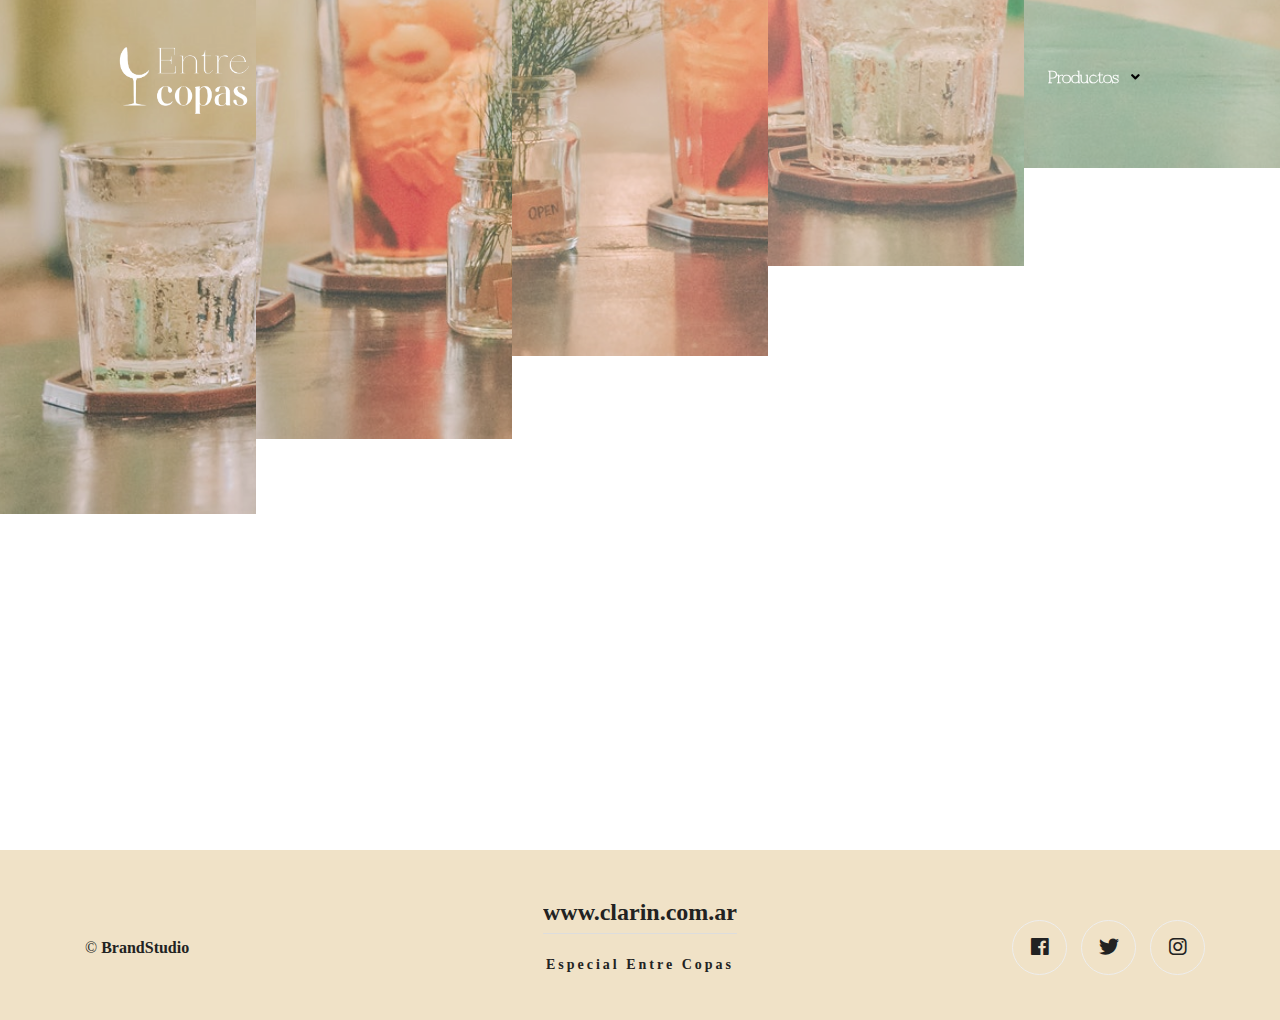
==== commit 26ad9d2f: "Detalles estructurales" ====
--- a/index.html
+++ b/index.html
@@ -45,7 +45,7 @@
         <div class="page-load-inner">
             <div class="preloader-wrap">
                 <div class="wrap-2">
-                    <div class=""> <img src="/imagenes/logs/PNG_Mesa de trabajo 1.png" alt="Preloader"></div>
+                    <div class=""> <img src="/imagenes/logs/PNG_Mesa de trabajo 1.png" style="width: 30%; height: 30%;" alt="Preloader"></div>
                 </div>
             </div>
         </div>
@@ -192,7 +192,7 @@
                                 data-responsive="off" data-frames='[{"delay":1000,"speed":1500,"frame":"0","from":"y:50px;opacity:0;","to":"o:1;","ease":"Power3.easeInOut"},{"delay":"wait","speed":300,"frame":"999","to":"opacity:0;","ease":"Power3.easeInOut"},{"frame":"hover","speed":"300","ease":"Linear.easeNone","to":"o:1;rX:0;rY:0;rZ:0;z:0;","style":"c:rgb(255,255,255);bg:rgb(34,34,34);transform:translateY(-3px);"}]'
                                 data-textAlign="['center','center','center','center']" data-paddingtop="[0,0,0,0]"
                                 data-paddingright="[20,20,20,20]" data-paddingbottom="[0,0,0,0]" data-paddingleft="[20,20,20,20]"
-                                style="z-index: 7;font-family: bon-voyage; min-width: 160px; max-width: 160px; max-width: 55px; max-width: 55px; white-space: normal; font-size: 16px; line-height: 55px; font-weight: 700; color: #222222; letter-spacing: 0px;background-color:#c39dd6;border-radius:5px 5px 5px 5px;outline:none;box-shadow:none;box-sizing:border-box;-moz-box-sizing:border-box;-webkit-box-sizing:border-box;cursor:pointer;text-decoration: none;">Ver más </a>
+                                style="z-index: 7;font-family: bon-voyage; min-width: 160px; max-width: 160px; max-width: 55px; max-width: 55px; white-space: normal; font-size: 16px; line-height: 55px; font-weight: 700; color: #222222; letter-spacing: 0px;background-color:#d2e1ff;border-radius:5px 5px 5px 5px;outline:none;box-shadow:none;box-sizing:border-box;-moz-box-sizing:border-box;-webkit-box-sizing:border-box;cursor:pointer;text-decoration: none;">Ver más </a>
                         </li>
                         <!-- SLIDE  -->
                         <li data-index="rs-17" data-transition="incube,incube-horizontal,turnoff-vertical,turnoff"
@@ -236,7 +236,7 @@
                                 data-responsive="off" data-frames='[{"delay":1000,"speed":1500,"frame":"0","from":"y:50px;opacity:0;","to":"o:1;","ease":"Power3.easeInOut"},{"delay":"wait","speed":300,"frame":"999","to":"opacity:0;","ease":"Power3.easeInOut"},{"frame":"hover","speed":"300","ease":"Linear.easeNone","to":"o:1;rX:0;rY:0;rZ:0;z:0;","style":"c:rgb(255,255,255);bg:rgb(34,34,34);transform:translateY(-3px);"}]'
                                 data-textAlign="['center','center','center','center']" data-paddingtop="[0,0,0,0]"
                                 data-paddingright="[20,20,20,20]" data-paddingbottom="[0,0,0,0]" data-paddingleft="[20,20,20,20]"
-                                style="z-index: 7;font-family: bon-voyage; min-width: 160px; max-width: 160px; max-width: 55px; max-width: 55px; white-space: normal; font-size: 16px; line-height: 55px; font-weight: 700; color: #222222; letter-spacing: 0px;background-color:#c39dd6;border-radius:5px 5px 5px 5px;outline:none;box-shadow:none;box-sizing:border-box;-moz-box-sizing:border-box;-webkit-box-sizing:border-box;cursor:pointer;text-decoration: none;">Ver más </a>
+                                style="z-index: 7;font-family: bon-voyage; min-width: 160px; max-width: 160px; max-width: 55px; max-width: 55px; white-space: normal; font-size: 16px; line-height: 55px; font-weight: 700; color: #222222; letter-spacing: 0px;background-color:#d2e1ff;border-radius:5px 5px 5px 5px;outline:none;box-shadow:none;box-sizing:border-box;-moz-box-sizing:border-box;-webkit-box-sizing:border-box;cursor:pointer;text-decoration: none;">Ver más </a>
                         </li>
                         <!-- SLIDE  -->
                         <li data-index="rs-18" data-transition="cube,cube-horizontal,incube,incube-horizontal"
@@ -281,7 +281,7 @@
                                 data-responsive="off" data-frames='[{"delay":1000,"speed":1500,"frame":"0","from":"y:50px;opacity:0;","to":"o:1;","ease":"Power3.easeInOut"},{"delay":"wait","speed":300,"frame":"999","to":"opacity:0;","ease":"Power3.easeInOut"},{"frame":"hover","speed":"300","ease":"Linear.easeNone","to":"o:1;rX:0;rY:0;rZ:0;z:0;","style":"c:rgb(255,255,255);bg:rgb(34,34,34);transform:translateY(-3px);"}]'
                                 data-textAlign="['center','center','center','center']" data-paddingtop="[0,0,0,0]"
                                 data-paddingright="[20,20,20,20]" data-paddingbottom="[0,0,0,0]" data-paddingleft="[20,20,20,20]"
-                                style="z-index: 7; min-width: 160px; max-width: 160px; max-width: 55px; max-width: 55px; white-space: normal; font-size: 16px; line-height: 55px; font-weight: 700;font-family: bon-voyage; color: #222222; letter-spacing: 0px;background-color:#c39dd6;border-radius:5px 5px 5px 5px;outline:none;box-shadow:none;box-sizing:border-box;-moz-box-sizing:border-box;-webkit-box-sizing:border-box;cursor:pointer;text-decoration: none;">Ver más </a>
+                                style="z-index: 7; min-width: 160px; max-width: 160px; max-width: 55px; max-width: 55px; white-space: normal; font-size: 16px; line-height: 55px; font-weight: 700;font-family: bon-voyage; color: #222222; letter-spacing: 0px;background-color:#d2e1ff;border-radius:5px 5px 5px 5px;outline:none;box-shadow:none;box-sizing:border-box;-moz-box-sizing:border-box;-webkit-box-sizing:border-box;cursor:pointer;text-decoration: none;">Ver más </a>
                         </li>
                     </ul>
                     <div class="tp-bannertimer tp-bottom" style="visibility: hidden !important;"></div>
@@ -297,7 +297,7 @@
     
     
        <!-- Footer -->
-       <footer id="bk-footer-area" class="page-footer pt--40 pb--40 pl--85 pr--85 pl_sm--30 pr_sm--30 pl_md--30 pr_md--30 bg_color--1">
+       <footer id="bk-footer-area" class="page-footer pt--40 pb--40 pl--85 pr--85 pl_sm--30 pr_sm--30 pl_md--30 pr_md--30" style="background-color: #f0e2c7;">
 
         <!-- Start Copyright Area -->
         <div class="copyright_style--2">
--- a/css/revoulation.css
+++ b/css/revoulation.css
@@ -23,7 +23,7 @@
 #rev_slider_1_1 .brook .tp-bullet, #rev_slider_29_1 .brook .tp-bullet {
     display: inline-block;
     vertical-align: top;
-    font-family: 'Poppins';
+    font-family: 'hugolers';
     font-size: 18px;
     font-weight: 600;
     text-align: center;
@@ -40,7 +40,7 @@
 }
 
 #rev_slider_1_1 h6.tp-caption {
-    font-family: 'Poppins', sans-serif;
+    font-family: 'hugolers', sans-serif;
 }
 
 
@@ -80,7 +80,7 @@
 }
 
 #rev_slider_2_1 .tp-caption.rev-btn{
-    font-family: 'Poppins', sans-serif;
+    font-family: 'hugolers', sans-serif;
     font-weight: 500;
     transition: 0.5s !important;
 }
@@ -89,7 +89,7 @@
 #rev_slider_2_1 .brook .tp-bullet {
     display: inline-block;
     vertical-align: top;
-    font-family: 'Poppins';
+    font-family: 'hugolers';
     font-size: 18px;
     font-weight: 600;
     text-align: center;
@@ -181,7 +181,7 @@
 #rev_slider_5_1 .brook-03 .tp-bullet {
     display: inline-block;
     vertical-align: top;
-    font-family: 'poppins';
+    font-family: 'hugolers';
     font-size: 18px;
     font-weight: 600;
     text-align: center;
@@ -329,14 +329,14 @@
 }
 
 #rev_slider_8_1 .tp-caption.body-font{
-    font-family: 'Poppins', sans-serif;
+    font-family: 'hugolers', sans-serif;
 }
 
 
 #rev_slider_8_1 .brook .tp-bullet {
     display: inline-block;
     vertical-align: top;
-    font-family: 'Poppins';
+    font-family: 'hugolers';
     font-size: 18px;
     font-weight: 600;
     text-align: center;
@@ -392,7 +392,7 @@
 }
 
 #rev_slider_13_1_wrapper .tp-caption{
-    font-family: 'Poppins', sans-serif;
+    font-family: 'hugolers', sans-serif;
 }
 
 
--- a/css/plugins.css
+++ b/css/plugins.css
@@ -13,7 +13,7 @@
 @import 'meanmenu.css';
 @import 'slick.min.css';
 @import 'ionicons.css';
-@import 'cerebrisans.css';
+@import 'hugolers.css';
 @import 'comic_sans_ms.css';
 @import 'lauis.css';
 @import 'swiper.css';
--- a/style.css
+++ b/style.css
@@ -148,13 +148,13 @@
 /*===================================
     Default Styles
 ====================================*/
-@import url("https://fonts.googleapis.com/css?family=Poppins:300,300i,400,400i,500,500i,600,600i,700,700i,800,900|Permanent+Marker|Playfair+Display:400,400i,700,700i,900,900i|Montserrat:300,300i,400,400i,500,500i,600,700,700i,800|Open+Sans:400|Roboto:400,400i,500,500i,700,700i,900|Reenie+Beanie");
+@import url("https://fonts.googleapis.com/css?family=hugolers:300,300i,400,400i,500,500i,600,600i,700,700i,800,900|Permanent+Marker|Playfair+Display:400,400i,700,700i,900,900i|Montserrat:300,300i,400,400i,500,500i,600,700,700i,800|Open+Sans:400|Roboto:400,400i,500,500i,700,700i,900|Reenie+Beanie");
 @import url("https://fonts.googleapis.com/css?family=Spectral:600i&display=swap");
 .color-dark {
   color: #222222 !important; }
 
 /*================================================ 
- font-family: 'Poppins', sans-serif;
+ font-family: 'hugolers', sans-serif;
  font-family: 'Permanent Marker', cursive;
  font-family: 'Playfair Display', serif;
  font-family: 'Montserrat', sans-serif;
@@ -488,7 +488,7 @@
   line-height: 24px;
   -webkit-font-smoothing: antialiased;
   -moz-osx-font-smoothing: grayscale;
-  font-family: "Poppins", sans-serif;
+  font-family: "hugolers", sans-serif;
   color: #333333;
   font-weight: 400; }
 
@@ -858,14 +858,14 @@
  */
 /* Font Family */
 /*================================================ 
- font-family: 'Poppins', sans-serif;
+ font-family: 'hugolers', sans-serif;
  font-family: 'Permanent Marker', cursive;
  font-family: 'Playfair Display', serif;
  font-family: 'Montserrat', sans-serif;
  font-family: 'Open Sans', sans-serif;
  font-family: 'Roboto', sans-serif;
  font-family: 'Reenie Beanie', cursive;
- font-family: 'CerebriSans';
+ font-family: 'hugolers';
  
  =================================================*/
 .hidden {
@@ -1001,7 +1001,7 @@
   font-family: "Montserrat", sans-serif; }
 
 .primary-font {
-  font-family: "Poppins", sans-serif; }
+  font-family: "hugolers", sans-serif; }
 
 .heading-font {
   font-family: "hugolers"; }
@@ -1015,8 +1015,8 @@
 .roboto-font {
   font-family: "Roboto", sans-serif; }
 
-.CerebriSans-font {
-  font-family: "CerebriSans";
+.hugolers-font {
+  font-family: "hugolers";
   color: #777; }
 
 /* Font Weight */
@@ -7513,7 +7513,7 @@
 
 /* Font specialized */
 .body-font {
-  font-family: "Poppins", sans-serif; }
+  font-family: "hugolers", sans-serif; }
 
 .heading-font {
   font-family: "hugolers"; }
@@ -8120,7 +8120,7 @@
   font-size: 14px;
   font-weight: 600;
   letter-spacing: 0em;
-  font-family: "Poppins", sans-serif; }
+  font-family: "hugolers", sans-serif; }
   a.bk-btn.theme-btn,
   button.bk-btn.theme-btn {
     background-color: #d80226; }
@@ -8146,7 +8146,7 @@
   box-shadow: 0 10px 20px rgba(0, 0, 0, 0.07);
   font-weight: 600;
   letter-spacing: 0em;
-  font-family: "Poppins", sans-serif;
+  font-family: "hugolers", sans-serif;
   display: inline-block;
   text-align: center;
   white-space: nowrap;
@@ -8201,7 +8201,7 @@
     color: #222222;
     text-transform: uppercase;
     font-weight: 500;
-    font-family: "CerebriSans";
+    font-family: "hugolers";
     -webkit-box-shadow: none;
     box-shadow: none; }
     a.brook-btn.bk-btn-gray:hover,
@@ -8404,7 +8404,7 @@
       margin-left: 14px;
       color: #FCB72B;
       font-size: 14px;
-      font-family: "Poppins", sans-serif; }
+      font-family: "hugolers", sans-serif; }
       .view-more-btn a span.btn-arrow::before {
         content: "";
         position: absolute;
@@ -8676,7 +8676,7 @@
   letter-spacing: 1px;
   text-transform: uppercase;
   line-height: 1.43;
-  font-family: "Poppins", sans-serif;
+  font-family: "hugolers", sans-serif;
   margin-bottom: 39px; }
   @media only screen and (max-width: 767px) {
     .section-title h3 {
@@ -8740,7 +8740,7 @@
   line-height: 1.22;
   letter-spacing: 3px;
   font-weight: 700;
-  font-family: "CerebriSans" !important;
+  font-family: "hugolers" !important;
   text-transform: uppercase;
   margin-bottom: 0; }
   @media only screen and (min-width: 992px) and (max-width: 1199px) {
@@ -8829,7 +8829,7 @@
 .group-link a {
   position: relative;
   font-size: 18px;
-  font-family: "CerebriSans";
+  font-family: "hugolers";
   color: #222222;
   position: relative;
   padding: 2px 0;
@@ -8881,7 +8881,7 @@
   font-size: 16px;
   color: #111;
   text-transform: uppercase;
-  font-family: "CerebriSans"; }
+  font-family: "hugolers"; }
   .view-btn a::before {
     content: "";
     position: absolute;
@@ -8991,7 +8991,7 @@
     font-weight: 600;
     font-size: 14px;
     color: #fff;
-    font-family: "Poppins", sans-serif;
+    font-family: "hugolers", sans-serif;
     white-space: nowrap;
     line-height: 1.2; }
     .section-title--between .section-btn a.button-text i {
@@ -9097,7 +9097,7 @@
     line-height: 1.38;
     margin-bottom: 18px;
     color: #222222;
-    font-family: "Poppins", sans-serif;
+    font-family: "hugolers", sans-serif;
     font-weight: 600; }
   .service.service--1 .content p {
     color: #333;
@@ -9190,7 +9190,7 @@
     font-weight: 600;
     letter-spacing: 0em;
     line-height: 1.23;
-    font-family: "Poppins", sans-serif; }
+    font-family: "hugolers", sans-serif; }
     .service.service--3 .content h3 a {
       color: #222222;
       -webkit-transition: all 0.3s cubic-bezier(0.645, 0.045, 0.355, 1);
@@ -9528,7 +9528,7 @@
   line-height: 1.43;
   margin-bottom: 0;
   word-wrap: break-word;
-  font-family: "Poppins", sans-serif; }
+  font-family: "hugolers", sans-serif; }
 
 .number-speaks .content h2 {
   font-size: 48px;
@@ -9574,7 +9574,7 @@
       line-height: 1.39;
       margin-bottom: 0;
       color: #222222;
-      font-family: "Poppins", sans-serif;
+      font-family: "hugolers", sans-serif;
       font-weight: 600; }
     .number-wrap .content p {
       margin-top: 20px;
@@ -9640,7 +9640,7 @@
   letter-spacing: 1px;
   text-transform: uppercase;
   line-height: 1.43;
-  font-family: "Poppins", sans-serif; }
+  font-family: "hugolers", sans-serif; }
 
 .team-heading .heading-right button {
   padding: 0;
@@ -9649,7 +9649,7 @@
   font-weight: 600;
   font-size: 14px;
   color: #222;
-  font-family: "Poppins", sans-serif; }
+  font-family: "hugolers", sans-serif; }
   .team-heading .heading-right button i {
     padding-left: 10px;
     color: #d80226; }
@@ -9815,7 +9815,7 @@
     margin-bottom: 4px;
     color: #222222;
     font-weight: 600;
-    font-family: "Poppins", sans-serif; }
+    font-family: "hugolers", sans-serif; }
   .team.team_style--1 .info span {
     letter-spacing: 0em;
     line-height: 1.32;
@@ -9928,7 +9928,7 @@
       line-height: 1.388;
       margin-bottom: 6px;
       color: #fff;
-      font-family: "Poppins", sans-serif; }
+      font-family: "hugolers", sans-serif; }
     .team.team__style--2 .thumb .team-info .info span {
       color: rgba(255, 255, 255, 0.5);
       text-align: center;
@@ -10006,7 +10006,7 @@
   font-size: 18px;
   line-height: 1.388;
   margin-bottom: 6px;
-  font-family: "Poppins", sans-serif; }
+  font-family: "hugolers", sans-serif; }
 
 .team.team__style--3 .team-info .info span {
   font-weight: 500;
@@ -10064,7 +10064,7 @@
     line-height: 1.4;
     margin-bottom: 2px;
     color: #222222;
-    font-family: "Poppins", sans-serif; }
+    font-family: "hugolers", sans-serif; }
   .team.team_style--4 .inner .content-body .position {
     font-size: 14px;
     color: #333; }
@@ -10416,7 +10416,7 @@
       line-height: 1.56;
       margin-bottom: 0;
       font-weight: 600;
-      font-family: "Poppins", sans-serif;
+      font-family: "hugolers", sans-serif;
       margin: 0 0 18px; }
       .blog .blog-content .content h3.the-title a {
         color: #fff; }
@@ -10554,7 +10554,7 @@
     line-height: 1.375;
     margin-bottom: 0;
     font-weight: 600;
-    font-family: "Poppins", sans-serif;
+    font-family: "hugolers", sans-serif;
     margin: 0 0 18px; }
     .blog-style--1 .blog-content .content h3.the-title a {
       color: #fff; }
@@ -10563,7 +10563,7 @@
     line-height: 1.12;
     margin-bottom: 0;
     font-weight: 600;
-    font-family: "Poppins", sans-serif; }
+    font-family: "hugolers", sans-serif; }
     .blog-style--1 .blog-content .content h6.post-quote-by a {
       color: #fff; }
   .blog-style--1:hover .thumb a img {
@@ -10668,7 +10668,7 @@
   color: #ffffff !important;
   border-color: #9F3939 !important;
   background-color: #9F3939 !important;
-  font-family: "CerebriSans" !important;
+  font-family: "hugolers" !important;
   font-size: 13px !important;
   font-weight: 500 !important;
   letter-spacing: 1px !important;
@@ -10816,7 +10816,7 @@
       cursor: pointer;
       -webkit-box-shadow: 0 10px 20px rgba(0, 0, 0, 0.07);
       box-shadow: 0 10px 20px rgba(0, 0, 0, 0.07);
-      font-family: "Poppins", sans-serif;
+      font-family: "hugolers", sans-serif;
       color: #ffffff;
       border-color: #d80226;
       background-color: #d80226;
@@ -10851,7 +10851,7 @@
     background-color: #d80226;
     font-size: 14px;
     font-weight: 600;
-    font-family: "Poppins", sans-serif;
+    font-family: "hugolers", sans-serif;
     border-radius: 6px;
     -webkit-transition: all 0.3s cubic-bezier(0.645, 0.045, 0.355, 1);
     -o-transition: all 0.3s cubic-bezier(0.645, 0.045, 0.355, 1);
@@ -11138,7 +11138,7 @@
   font-weight: 600;
   font-size: 14px;
   color: #fff;
-  font-family: "Poppins", sans-serif;
+  font-family: "hugolers", sans-serif;
   white-space: nowrap;
   line-height: 1.2; }
   .about--creative .content a.about-btn i {
@@ -11281,7 +11281,7 @@
   -webkit-transition: all 0.3s cubic-bezier(0.645, 0.045, 0.355, 1);
   -o-transition: all 0.3s cubic-bezier(0.645, 0.045, 0.355, 1);
   transition: all 0.3s cubic-bezier(0.645, 0.045, 0.355, 1);
-  font-family: "Poppins", sans-serif;
+  font-family: "hugolers", sans-serif;
   font-weight: 600;
   font-size: 14px; }
   .call-to-action button i {
@@ -11920,7 +11920,7 @@
       border: 7px solid transparent;
       z-index: 1000001; }
     .social-icon.tooltip-layout li a[class*=hint--][aria-label]:after {
-      font-family: "Poppins", sans-serif;
+      font-family: "hugolers", sans-serif;
       font-weight: 600;
       line-height: 1.23;
       content: attr(aria-label); }
@@ -12123,7 +12123,7 @@
     border: 7px solid transparent;
     z-index: 1000001; }
   a[class*=hint--][aria-label]:after {
-    font-family: "Poppins", sans-serif;
+    font-family: "hugolers", sans-serif;
     font-weight: 600;
     line-height: 1.23;
     content: attr(aria-label); }
@@ -12511,7 +12511,7 @@
     font-size: 18px;
     line-height: 34px;
     color: #fff;
-    font-family: "CerebriSans";
+    font-family: "hugolers";
     max-width: 610px;
     margin: 0 auto;
     margin-bottom: 40px; }
@@ -12861,13 +12861,13 @@
     font-size: 18px;
     margin-bottom: 14px;
     font-weight: 600;
-    font-family: "Poppins", sans-serif;
+    font-family: "hugolers", sans-serif;
     line-height: 1.23; }
   .carousle-slider .content p {
     line-height: 1.58;
     font-size: 14px;
     font-weight: 500;
-    font-family: "Poppins", sans-serif;
+    font-family: "hugolers", sans-serif;
     color: #333333;
     margin: 0; }
 
@@ -12983,7 +12983,7 @@
   bottom: -31px;
   font-size: 14px !important;
   color: #999;
-  font-family: "Poppins", sans-serif; }
+  font-family: "hugolers", sans-serif; }
 
 .time_circles > div > span {
   display: block;
@@ -13318,7 +13318,7 @@
           border-radius: 50%;
           text-align: center;
           z-index: 3;
-          font-family: "Poppins", sans-serif; }
+          font-family: "hugolers", sans-serif; }
     .bk-gradation .item-grid .content {
       position: relative;
       text-align: center;
@@ -13493,7 +13493,7 @@
     .ht-pricing-list-view thead tr th.pricing-header .heading-h4 {
       font-size: 24px;
       color: #222222;
-      font-family: "Poppins", sans-serif;
+      font-family: "hugolers", sans-serif;
       font-weight: 600;
       letter-spacing: 0em;
       line-height: 1.23;
@@ -13501,7 +13501,7 @@
     .ht-pricing-list-view thead tr th.pricing-header .heading-h6 {
       font-size: 14px;
       color: #222222;
-      font-family: "Poppins", sans-serif;
+      font-family: "hugolers", sans-serif;
       font-weight: 600;
       letter-spacing: 0em;
       line-height: 1.23;
@@ -14227,13 +14227,13 @@
         margin-bottom: 6px;
         color: #222222;
         font-weight: 600;
-        font-family: "Poppins", sans-serif; }
+        font-family: "hugolers", sans-serif; }
       .testimonial_style--1 .content .testimonial-info .clint-info span {
         color: #333333;
         font-weight: 500;
         line-height: 1.58;
         font-size: 14px;
-        font-family: "Poppins", sans-serif; }
+        font-family: "hugolers", sans-serif; }
   .testimonial_style--1 .content .testimonial-quote {
     padding: 2px 5px 0 0;
     font-size: 28px;
@@ -14388,13 +14388,13 @@
         font-size: 18px;
         line-height: 1.388;
         margin-bottom: 4px;
-        font-family: "Poppins", sans-serif; }
+        font-family: "hugolers", sans-serif; }
       .testimonial_style--2 .content .testimonial-info .clint-info span {
         font-weight: 500;
         letter-spacing: 0em;
         line-height: 1.58;
         font-size: 14px;
-        font-family: "Poppins", sans-serif; }
+        font-family: "hugolers", sans-serif; }
     .testimonial_style--2 .content .testimonial-info .testimonial-quote {
       position: absolute;
       right: 0;
@@ -14500,7 +14500,7 @@
     font-weight: 700;
     display: inline-block;
     margin-bottom: 0;
-    font-family: "Poppins", sans-serif; }
+    font-family: "hugolers", sans-serif; }
   .testimonial-nav-content .testimonial-nav .content .testimonial-info .clint-info span {
     font-size: 15px;
     font-style: italic;
@@ -14524,7 +14524,7 @@
   font-weight: 700;
   display: inline-block;
   margin-bottom: 0;
-  font-family: "Poppins", sans-serif; }
+  font-family: "hugolers", sans-serif; }
 
 .testimonial-nav-content.testimonial-content--2 .testimonial-nav .content .testimonial-info .clint-info span {
   font-size: 15px;
@@ -14587,14 +14587,14 @@
       font-size: 18px;
       line-height: 1.388;
       margin-bottom: 4px;
-      font-family: "Poppins", sans-serif;
+      font-family: "hugolers", sans-serif;
       color: #ffffff; }
     .testimonanial-style--3 .testimonial-info .clint-info span {
       font-weight: 500;
       letter-spacing: 0em;
       line-height: 1.58;
       font-size: 14px;
-      font-family: "Poppins", sans-serif;
+      font-family: "hugolers", sans-serif;
       color: #ffffff; }
 
 .testimonial_style--4 .content {
@@ -14639,13 +14639,13 @@
         margin-bottom: 6px;
         color: #fff;
         font-weight: 600;
-        font-family: "Poppins", sans-serif; }
+        font-family: "hugolers", sans-serif; }
       .testimonial_style--4 .content .testimonial-info .clint-info span {
         color: rgba(255, 255, 255, 0.6);
         font-weight: 500;
         line-height: 1.58;
         font-size: 14px;
-        font-family: "Poppins", sans-serif; }
+        font-family: "hugolers", sans-serif; }
 
 .testimonial_style--5 .content {
   margin: 0 auto;
@@ -14673,13 +14673,13 @@
         margin-bottom: 6px;
         color: #fff;
         font-weight: 600;
-        font-family: "Poppins", sans-serif; }
+        font-family: "hugolers", sans-serif; }
       .testimonial_style--5 .content .testimonial-info .clint-info span {
         color: rgba(255, 255, 255, 0.6);
         font-weight: 500;
         line-height: 1.58;
         font-size: 18px;
-        font-family: "Poppins", sans-serif; }
+        font-family: "hugolers", sans-serif; }
 
 @media only screen and (max-width: 767px) {
   .testimonial_style--5 .content p {
@@ -15295,7 +15295,7 @@
   font-weight: 600;
   line-height: 1.41;
   font-size: 32px;
-  font-family: "Poppins", sans-serif; }
+  font-family: "hugolers", sans-serif; }
   .breadcaump-area.breadcaump-title-bar .breadcaump-inner .heading.heading-h1 {
     font-weight: 600;
     line-height: 1.41;
@@ -15327,7 +15327,7 @@
       -webkit-transition: all 0.3s cubic-bezier(0.645, 0.045, 0.355, 1);
       -o-transition: all 0.3s cubic-bezier(0.645, 0.045, 0.355, 1);
       transition: all 0.3s cubic-bezier(0.645, 0.045, 0.355, 1);
-      font-family: "Poppins", sans-serif; }
+      font-family: "hugolers", sans-serif; }
       .breadcaump-area.breadcaump-title-bar .breadcaump-inner .breadcrumb-insite ul.core-breadcaump li a::after {
         content: "";
         width: 0;
@@ -15701,7 +15701,7 @@
         color: #ffffff;
         border-color: #d80226;
         background-color: #d80226;
-        font-family: "Poppins", sans-serif;
+        font-family: "hugolers", sans-serif;
         height: 55px;
         line-height: 53px;
         outline: none;
@@ -15867,7 +15867,7 @@
       border: 0 solid transparent;
       border-bottom: 1px solid #444;
       color: #ffffff;
-      font-family: "Poppins", sans-serif; }
+      font-family: "hugolers", sans-serif; }
     .mega__width--fullscreen .mega__list li a span {
       position: relative;
       padding: 2px 0;
@@ -16006,7 +16006,7 @@
 
 .heading {
   color: #222222;
-  font-family: "Poppins", sans-serif;
+  font-family: "hugolers", sans-serif;
   font-weight: 600;
   letter-spacing: 0em;
   line-height: 1.23;
@@ -16284,7 +16284,7 @@
   font-weight: 500;
   line-height: 1.58;
   font-size: 14px;
-  font-family: "Poppins", sans-serif; }
+  font-family: "hugolers", sans-serif; }
   @media only screen and (max-width: 767px) {
     p.bk_pra br {
       display: none; } }
@@ -16408,7 +16408,7 @@
     font-weight: 600;
     line-height: 1.625;
     color: #222222;
-    font-family: "Poppins", sans-serif;
+    font-family: "hugolers", sans-serif;
     font-style: normal; }
 
 /*==========================
@@ -16963,7 +16963,7 @@
         transition: all 0.3s cubic-bezier(0.645, 0.045, 0.355, 1); }
       .single-svg-icon-box.business-icon-box .content p {
         color: #fff;
-        font-family: "CerebriSans";
+        font-family: "hugolers";
         -webkit-transition: all 0.3s cubic-bezier(0.645, 0.045, 0.355, 1);
         -o-transition: all 0.3s cubic-bezier(0.645, 0.045, 0.355, 1);
         transition: all 0.3s cubic-bezier(0.645, 0.045, 0.355, 1); }
@@ -17113,7 +17113,7 @@
     font-weight: 500;
     line-height: 1.58;
     font-size: 14px;
-    font-family: "Poppins", sans-serif; }
+    font-family: "hugolers", sans-serif; }
   .message-box.bg_cat--1 {
     background: #eee; }
     .message-box.bg_cat--1 .icon {
@@ -17159,7 +17159,7 @@
     padding: 0;
     font-weight: 600;
     border: 0 none;
-    font-family: "Poppins", sans-serif;
+    font-family: "hugolers", sans-serif;
     -webkit-appearance: none;
     display: block;
     background: #f7f7f7;
@@ -17191,7 +17191,7 @@
   letter-spacing: 0em;
   line-height: 1.58;
   font-size: 14px;
-  font-family: "Poppins", sans-serif;
+  font-family: "hugolers", sans-serif;
   border: 0 none;
   -webkit-box-shadow: 0 20px 40px rgba(0, 0, 0, 0.07);
   box-shadow: 0 20px 40px rgba(0, 0, 0, 0.07);
@@ -17218,7 +17218,7 @@
     padding: 0;
     font-weight: 600;
     border: 0 none;
-    font-family: "Poppins", sans-serif;
+    font-family: "hugolers", sans-serif;
     -webkit-appearance: none;
     display: block;
     position: relative;
@@ -17252,7 +17252,7 @@
   font-weight: 500;
   line-height: 1.58;
   font-size: 14px;
-  font-family: "Poppins", sans-serif;
+  font-family: "hugolers", sans-serif;
   border: 0 none;
   -webkit-box-shadow: inherit;
   box-shadow: inherit;
@@ -17941,7 +17941,7 @@
         margin: 0;
         font-weight: 600;
         letter-spacing: 0em;
-        font-family: "Poppins", sans-serif; }
+        font-family: "hugolers", sans-serif; }
         @media only screen and (max-width: 767px) {
           .portfolio.portfolio_style--1 .port-overlay-info .hover-action h3.post-overlay-title {
             font-size: 20px; } }
@@ -18692,7 +18692,7 @@
         -ms-flex-positive: 1;
         flex-grow: 1;
         font-weight: 600;
-        font-family: "Poppins", sans-serif; }
+        font-family: "hugolers", sans-serif; }
         .portfolio-cation .port-overlay-info .hover-action .post-overlay-title a {
           color: #222222; }
       .portfolio-cation .port-overlay-info .hover-action .category {
@@ -18749,7 +18749,7 @@
       -o-transition: all 0.3s cubic-bezier(0.645, 0.045, 0.355, 1);
       transition: all 0.3s cubic-bezier(0.645, 0.045, 0.355, 1);
       font-weight: 600;
-      font-family: "Poppins", sans-serif; }
+      font-family: "hugolers", sans-serif; }
       .messonry-button button span.filter-counter::before {
         position: absolute;
         right: 0;
@@ -19209,7 +19209,7 @@
           -webkit-transition: all 0.3s cubic-bezier(0.645, 0.045, 0.355, 1);
           -o-transition: all 0.3s cubic-bezier(0.645, 0.045, 0.355, 1);
           transition: all 0.3s cubic-bezier(0.645, 0.045, 0.355, 1);
-          font-family: Poppins, Helvetica, Arial, sans-serif;
+          font-family: hugolers, Helvetica, Arial, sans-serif;
           font-weight: 600; }
           @media only screen and (min-width: 992px) and (max-width: 1199px) {
             .portfolio-type2-content .type-portfolio-wrapper-2 .type-portfolio2 h3 a {
@@ -20567,7 +20567,7 @@
   margin-bottom: 20px;
   padding-bottom: 11px;
   border-bottom: 1px solid #eee;
-  font-family: "Poppins", sans-serif;
+  font-family: "hugolers", sans-serif;
   font-weight: 600;
   line-height: 1.23;
   color: #222222; }
@@ -20731,7 +20731,7 @@
   margin-bottom: 20px;
   padding-bottom: 11px;
   border-bottom: 1px solid #eee;
-  font-family: "Poppins", sans-serif;
+  font-family: "hugolers", sans-serif;
   font-weight: 600;
   line-height: 1.23;
   color: #222222; }
@@ -22800,7 +22800,7 @@
       font-weight: 600;
       line-height: 1.18;
       font-size: 16px;
-      font-family: "Poppins", sans-serif;
+      font-family: "hugolers", sans-serif;
       color: #d80226;
       padding-top: 41px;
       padding-bottom: 41px;
@@ -23779,7 +23779,7 @@
       font-size: 18px;
       line-height: 1.4;
       margin-bottom: 21px;
-      font-family: "Poppins", sans-serif;
+      font-family: "hugolers", sans-serif;
       font-weight: 600;
       margin: 0 0 18px; }
     .single-motive-speach .content p {
@@ -25534,7 +25534,7 @@
     .product .product-info .price span {
       display: inline-block;
       color: #333333;
-      font-family: "Poppins", sans-serif; }
+      font-family: "hugolers", sans-serif; }
       .product .product-info .price span.new-price {
         color: #d5382c; }
 
@@ -25671,7 +25671,7 @@
           -ms-transform: translateX(-50%);
           transform: translateX(-50%); }
         .product .product-thumbnail .product-action .action-list.tooltip-layout li a[class*=hint--][aria-label]:after {
-          font-family: "Poppins", sans-serif;
+          font-family: "hugolers", sans-serif;
           font-weight: 600;
           line-height: 1.23;
           content: attr(aria-label); }
@@ -26137,7 +26137,7 @@
   border-bottom-color: rgba(0, 0, 0, 0);
   margin-bottom: 19px;
   padding-bottom: 13px;
-  font-family: "Poppins", sans-serif; }
+  font-family: "hugolers", sans-serif; }
 
 .footer-widget .footer-menu ul.ft-menu-list {
   list-style: none;
@@ -26208,7 +26208,7 @@
     color: #fff; }
 
 .footer-widget.text-var--2 .footer-menu ul.ft-menu-list li a {
-  font-family: "Poppins", sans-serif;
+  font-family: "hugolers", sans-serif;
   font-size: 14px;
   font-weight: 500;
   letter-spacing: 0em;
@@ -26217,11 +26217,11 @@
 .footer-widget.text-var--2 .footer-address p {
   font-size: 14px;
   font-weight: 500;
-  font-family: "Poppins", sans-serif; }
+  font-family: "hugolers", sans-serif; }
   .footer-widget.text-var--2 .footer-address p a {
     font-size: 14px;
     font-weight: 500;
-    font-family: "Poppins", sans-serif; }
+    font-family: "hugolers", sans-serif; }
 
 .footer-widget.news-bulletin .heading {
   color: #999; }
@@ -26317,11 +26317,11 @@
     color: #fff; }
 
 .copyright.text-var-2 .copyright-left ul.bk-copyright-menu li a {
-  font-family: "Poppins", sans-serif;
+  font-family: "hugolers", sans-serif;
   font-size: 14px; }
 
 .copyright.text-var-2 .copyright-right p {
-  font-family: "Poppins", sans-serif; }
+  font-family: "hugolers", sans-serif; }
 
 .copyright.copyright--2 .copyright-left p {
   margin: 0;
@@ -44686,50 +44686,50 @@
 body.template-font-1 .h4,
 body.template-font-1 .h5,
 body.template-font-1 .h6 {
-  font-family: "Poppins", sans-serif; }
+  font-family: "hugolers", sans-serif; }
 
 body.template-font-1 .heading.font-reenie {
   font-family: 'Reenie Beanie', cursive; }
 
 body.template-font-1 .mini-cart .shopping-cart .shop-inner ul.product-list li .content .inner h4 {
-  font-family: "Poppins", sans-serif; }
+  font-family: "hugolers", sans-serif; }
 
 body.template-font-1 .mega__width--fullscreen .mega__list li a span {
-  font-family: "Poppins", sans-serif; }
+  font-family: "hugolers", sans-serif; }
 
 body.template-font-1 .mainmenu-wrapper .page_nav ul.mainmenu li.lavel-1 > a span {
-  font-family: "Poppins", sans-serif; }
+  font-family: "hugolers", sans-serif; }
 
 body.template-font-1 .footer-widget .footer-menu ul.ft-menu-list li a {
-  font-family: "Poppins", sans-serif; }
+  font-family: "hugolers", sans-serif; }
 
 body.template-font-1 .copyright ul.bk-copyright-menu li a {
-  font-family: "Poppins", sans-serif; }
+  font-family: "hugolers", sans-serif; }
 
 body.template-font-1 .copyright .copyright-right p {
-  font-family: "Poppins", sans-serif; }
+  font-family: "hugolers", sans-serif; }
 
 body.template-font-1 .footer-widget .footer-address p {
-  font-family: "Poppins", sans-serif; }
+  font-family: "hugolers", sans-serif; }
 
 body.template-font-1 .form-style--1 .input-box input,
 body.template-font-1 .form-style--1 .input-box textarea {
-  font-family: "Poppins", sans-serif; }
+  font-family: "hugolers", sans-serif; }
 
 body.template-font-1 .testimonial_style--1 .content p {
-  font-family: "Poppins", sans-serif; }
+  font-family: "hugolers", sans-serif; }
 
 body.template-font-1 .testimonial_style--1 .content .testimonial-info .clint-info span {
-  font-family: "Poppins", sans-serif; }
+  font-family: "hugolers", sans-serif; }
 
 body.template-font-1 .service.service--1 .content p {
-  font-family: "Poppins", sans-serif; }
+  font-family: "hugolers", sans-serif; }
 
 body.template-font-1 .service.service--2 .content h4 {
-  font-family: "Poppins", sans-serif; }
+  font-family: "hugolers", sans-serif; }
 
 body.template-font-1 .service.service--2 .content p {
-  font-family: "Poppins", sans-serif; }
+  font-family: "hugolers", sans-serif; }
 
 body.template-font-2 .heading,
 body.template-font-2 h1,
@@ -45034,50 +45034,50 @@
 body.template-font-7 .h4,
 body.template-font-7 .h5,
 body.template-font-7 .h6 {
-  font-family: "CerebriSans"; }
+  font-family: "hugolers"; }
 
 body.template-font-7 .heading.font-reenie {
   font-family: 'Reenie Beanie', cursive; }
 
 body.template-font-7 .mini-cart .shopping-cart .shop-inner ul.product-list li .content .inner h4 {
-  font-family: "CerebriSans"; }
+  font-family: "hugolers"; }
 
 body.template-font-7 .mega__width--fullscreen .mega__list li a span {
-  font-family: "CerebriSans"; }
+  font-family: "hugolers"; }
 
 body.template-font-7 .mainmenu-wrapper .page_nav ul.mainmenu li.lavel-1 > a span {
-  font-family: "CerebriSans"; }
+  font-family: "hugolers"; }
 
 body.template-font-7 .footer-widget .footer-menu ul.ft-menu-list li a {
-  font-family: "CerebriSans"; }
+  font-family: "hugolers"; }
 
 body.template-font-7 .copyright ul.bk-copyright-menu li a {
-  font-family: "CerebriSans"; }
+  font-family: "hugolers"; }
 
 body.template-font-7 .copyright .copyright-right p {
-  font-family: "CerebriSans"; }
+  font-family: "hugolers"; }
 
 body.template-font-7 .footer-widget .footer-address p {
-  font-family: "CerebriSans"; }
+  font-family: "hugolers"; }
 
 body.template-font-7 .form-style--1 .input-box input,
 body.template-font-7 .form-style--1 .input-box textarea {
-  font-family: "CerebriSans"; }
+  font-family: "hugolers"; }
 
 body.template-font-7 .testimonial_style--1 .content p {
-  font-family: "CerebriSans"; }
+  font-family: "hugolers"; }
 
 body.template-font-7 .testimonial_style--1 .content .testimonial-info .clint-info span {
-  font-family: "CerebriSans"; }
+  font-family: "hugolers"; }
 
 body.template-font-7 .service.service--1 .content p {
-  font-family: "CerebriSans"; }
+  font-family: "hugolers"; }
 
 body.template-font-7 .service.service--2 .content h4 {
-  font-family: "CerebriSans"; }
+  font-family: "hugolers"; }
 
 body.template-font-7 .service.service--2 .content p {
-  font-family: "CerebriSans"; }
+  font-family: "hugolers"; }
 
 body.template-font-8 .heading,
 body.template-font-8 h1,
@@ -45173,7 +45173,7 @@
       padding: 0 15px; }
       .pv-service-wrapper .single-grid .inner h4 {
         font-size: 20px;
-        font-family: "Poppins", sans-serif;
+        font-family: "hugolers", sans-serif;
         line-height: 1.4;
         margin-bottom: 0;
         word-wrap: break-word;
--- a/css/revoulation.css
+++ b/css/revoulation.css
@@ -23,7 +23,7 @@
 #rev_slider_1_1 .brook .tp-bullet, #rev_slider_29_1 .brook .tp-bullet {
     display: inline-block;
     vertical-align: top;
-    font-family: 'Poppins';
+    font-family: 'hugolers';
     font-size: 18px;
     font-weight: 600;
     text-align: center;
@@ -40,7 +40,7 @@
 }
 
 #rev_slider_1_1 h6.tp-caption {
-    font-family: 'Poppins', sans-serif;
+    font-family: 'hugolers', sans-serif;
 }
 
 
@@ -80,7 +80,7 @@
 }
 
 #rev_slider_2_1 .tp-caption.rev-btn{
-    font-family: 'Poppins', sans-serif;
+    font-family: 'hugolers', sans-serif;
     font-weight: 500;
     transition: 0.5s !important;
 }
@@ -89,7 +89,7 @@
 #rev_slider_2_1 .brook .tp-bullet {
     display: inline-block;
     vertical-align: top;
-    font-family: 'Poppins';
+    font-family: 'hugolers';
     font-size: 18px;
     font-weight: 600;
     text-align: center;
@@ -181,7 +181,7 @@
 #rev_slider_5_1 .brook-03 .tp-bullet {
     display: inline-block;
     vertical-align: top;
-    font-family: 'poppins';
+    font-family: 'hugolers';
     font-size: 18px;
     font-weight: 600;
     text-align: center;
@@ -329,14 +329,14 @@
 }
 
 #rev_slider_8_1 .tp-caption.body-font{
-    font-family: 'Poppins', sans-serif;
+    font-family: 'hugolers', sans-serif;
 }
 
 
 #rev_slider_8_1 .brook .tp-bullet {
     display: inline-block;
     vertical-align: top;
-    font-family: 'Poppins';
+    font-family: 'hugolers';
     font-size: 18px;
     font-weight: 600;
     text-align: center;
@@ -392,7 +392,7 @@
 }
 
 #rev_slider_13_1_wrapper .tp-caption{
-    font-family: 'Poppins', sans-serif;
+    font-family: 'hugolers', sans-serif;
 }
 
 
--- a/style.min.css
+++ b/style.min.css
@@ -1 +1 @@
-@import url(https://fonts.googleapis.com/css?family=Poppins:300,300i,400,400i,500,500i,600,600i,700,700i,800,900|Permanent+Marker|Playfair+Display:400,400i,700,700i,900,900i|Montserrat:300,300i,400,400i,500,500i,600,700,700i,800|Open+Sans:400|Roboto:400,400i,500,500i,700,700i,900|Reenie+Beanie);@import url(https://fonts.googleapis.com/css?family=Spectral:600i&display=swap);.color-dark{color:#222!important}@media only screen and (max-width:575px){.container{max-width:450px}}@media only screen and (max-width:479px){.container{max-width:320px}}*{-webkit-box-sizing:border-box;-moz-box-sizing:border-box;box-sizing:border-box}article,aside,details,figcaption,figure,footer,header,nav,section,summary{display:block}audio,canvas,video{display:inline-block}audio:not([controls]){display:none;height:0}[hidden]{display:none}button,html,input,select,textarea{font-family:"Source Sans Pro",Helvetica,sans-serif}a{color:#ca3c08;text-decoration:none}a:visited{color:#ac0404}a:focus{outline:thin dotted}a:active,a:hover{color:#ea9629;outline:0}a:hover{text-decoration:underline}address{font-style:italic;margin:0 0 24px}abbr[title]{border-bottom:1px dotted}b,strong{font-weight:700}dfn{font-style:italic}mark{background:#ff0;color:#000}p{margin:0 0 24px}code,kbd,pre,samp{font-family:monospace,serif;font-size:14px;-webkit-hyphens:none;-moz-hyphens:none;-ms-hyphens:none;hyphens:none}pre{background:#f5f5f5;color:#666;font-family:monospace;font-size:14px;margin:20px 0;overflow:auto;padding:20px;white-space:pre;white-space:pre-wrap;word-wrap:break-word}blockquote,q{-webkit-hyphens:none;-moz-hyphens:none;-ms-hyphens:none;hyphens:none;quotes:none}blockquote:after,blockquote:before,q:after,q:before{content:"";content:none}blockquote{font-size:18px;font-style:italic;font-weight:300;margin:24px 40px}blockquote blockquote{margin-right:0}blockquote cite,blockquote small{font-size:14px;font-weight:400;text-transform:uppercase}blockquote em,blockquote i{font-style:normal;font-weight:300}blockquote b,blockquote strong{font-weight:400}small{font-size:smaller}sub,sup{font-size:75%;line-height:0;position:relative;vertical-align:baseline}sup{top:-.5em}sub{bottom:-.25em}dl{margin:0 20px}dt{font-weight:700}dd{margin:0 0 20px}menu,ol,ul{margin:16px 0;padding:0 0 0 40px}ul{list-style-type:square}nav ol,nav ul{list-style:none;list-style-image:none}li>ol,li>ul{margin:0}img{-ms-interpolation-mode:bicubic;border:0;vertical-align:middle}svg:not(:root){overflow:hidden}figure{margin:0}form{margin:0}fieldset{border:1px solid silver;margin:0 2px;min-width:inherit;padding:.35em .625em .75em}legend{border:0;padding:0;white-space:normal}button,input,select,textarea{font-size:100%;margin:0;max-width:100%;vertical-align:baseline}button,input{line-height:normal}button,html input[type=button],input[type=reset],input[type=submit]{-webkit-appearance:button;-moz-appearance:button;appearance:button;cursor:pointer}button[disabled],input[disabled]{cursor:default}input[type=checkbox],input[type=radio]{padding:0}input[type=search]{-webkit-appearance:textfield;-moz-appearance:textfield;appearance:textfield;appearance:textfield;padding-right:2px;width:270px}input[type=search]::-webkit-search-decoration{-webkit-appearance:none;appearance:none}button::-moz-focus-inner,input::-moz-focus-inner{border:0;padding:0}textarea{overflow:auto;vertical-align:top}table{border-bottom:1px solid #ededed;border-collapse:collapse;border-spacing:0;font-size:14px;line-height:2;margin:0 0 20px;width:100%}caption,td,th{font-weight:400;text-align:left}caption{font-size:16px;margin:20px 0}th{font-weight:700;text-transform:uppercase}td{border-top:1px solid #ededed;padding:6px 10px 6px 0}del{color:#333}ins{background:#fff9c0;text-decoration:none}hr{background-size:4px 4px;border:0;height:1px;margin:0 0 24px}*{-webkit-box-sizing:border-box;box-sizing:border-box}img{max-width:100%}html{overflow:hidden;overflow-y:auto}body{overflow:hidden;font-size:16px;line-height:24px;-webkit-font-smoothing:antialiased;-moz-osx-font-smoothing:grayscale;font-family:Poppins,sans-serif;color:#333;font-weight:400}a{-webkit-transition:all .4s ease-in-out 0s;-o-transition:all .4s ease-in-out 0s;transition:all .4s ease-in-out 0s}.h1,.h2,.h3,.h4,.h5,.h6,address,blockquote,caption,dd,dl,h1,h2,h3,h4,h5,h6,hr,menu,ol,p,pre,table,ul{margin:0;margin-bottom:15px}.h1,.h2,.h3,.h4,.h5,.h6,h1,h2,h3,h4,h5,h6{font-family:hugolers;line-height:1.3;color:#222}.h1,h1{font-size:42px}.h2,h2{font-size:30px}.h3,h3{font-size:26px}.h4,h4{font-size:22px}.h5,h5{font-size:18px}.h6,h6{font-size:14px}@media only screen and (min-width:768px) and (max-width:991px){.h1,h1{font-size:38px}.h2,h2{font-size:28px}.h3,h3{font-size:24px}}@media only screen and (max-width:767px){.h1,h1{font-size:36px}.h2,h2{font-size:26px}.h3,h3{font-size:24px}}@media only screen and (max-width:575px){.h1,h1{font-size:34px}}.h1,.h2,.h3,h1,h2,h3{font-weight:700}.h4,.h5,h4,h5{font-weight:600}.h6,h6{font-weight:500}a:active,a:focus,a:hover{text-decoration:none;outline:0}a:visited{color:inherit}button,input,select,textarea{background:0 0;border:1px solid #eee;-webkit-transition:all .4s ease-out 0s;-o-transition:all .4s ease-out 0s;transition:all .4s ease-out 0s;color:#333}button:active,button:focus,input:active,input:focus,select:active,select:focus,textarea:active,textarea:focus{outline:0;border-color:#d80226}input,select,textarea{width:100%;font-size:14px}input,select{height:40px;padding:0 15px}@-webkit-keyframes moveVertical{to{opacity:1;-webkit-transform:translateY(0)}}@keyframes moveVertical{to{opacity:1;-webkit-transform:translateY(0);transform:translateY(0)}}@-webkit-keyframes moveHorizontal{to{-webkit-transform:translateX(0);opacity:1}}@keyframes moveHorizontal{to{-webkit-transform:translateX(0);transform:translateX(0);opacity:1}}.move-up{-webkit-transform:translateY(0);-ms-transform:translateY(0);transform:translateY(0)}.move-up.animate{-webkit-transform:translateY(100px);-ms-transform:translateY(100px);transform:translateY(100px);-webkit-animation:moveVertical .65s ease forwards;animation:moveVertical .65s ease forwards}.move-up-x{-webkit-transform:translateX(0);-ms-transform:translateX(0);transform:translateX(0)}.move-up-x.animate{-webkit-transform:translateX(100px);-ms-transform:translateX(100px);transform:translateX(100px);-webkit-animation:moveHorizontal .65s ease forwards;animation:moveHorizontal .65s ease forwards}@-webkit-keyframes headerSlideDown{0%{margin-top:-100px}to{margin-top:0}}@keyframes headerSlideDown{0%{margin-top:-100px}to{margin-top:0}}@-webkit-keyframes hide-animation{0%{-webkit-transform:translateY(0);opacity:1}to{-webkit-transform:translateY(60px);opacity:0}}@keyframes hide-animation{0%{-webkit-transform:translateY(0);transform:translateY(0);opacity:1}to{-webkit-transform:translateY(60px);transform:translateY(60px);opacity:0}}@-webkit-keyframes show-animation{0%{-webkit-transform:translateY(60px);opacity:0}to{-webkit-transform:translateY(0);opacity:1}}@keyframes show-animation{0%{-webkit-transform:translateY(60px);transform:translateY(60px);opacity:0}to{-webkit-transform:translateY(0);transform:translateY(0);opacity:1}}@-webkit-keyframes slide-out-to-right{0%{-webkit-transform:translateX(0);opacity:1}to{-webkit-transform:translateX(40px);opacity:0}}@keyframes slide-out-to-right{0%{-webkit-transform:translateX(0);transform:translateX(0);opacity:1}to{-webkit-transform:translateX(60px);transform:translateX(60px);opacity:0}}@-webkit-keyframes slide-in-to-left{0%{-webkit-transform:translateX(60px);opacity:0}to{-webkit-transform:translateX(0);opacity:1}}@keyframes slide-in-to-left{0%{-webkit-transform:translateX(40px);transform:translateX(40px);opacity:0}to{-webkit-transform:translateX(0);transform:translateX(0);opacity:1}}.brook-transition{-webkit-transition:all .3s cubic-bezier(.645,.045,.355,1);-o-transition:all .3s cubic-bezier(.645,.045,.355,1);transition:all .3s cubic-bezier(.645,.045,.355,1)}.bk-hover a{position:relative;overflow:hidden;z-index:1;display:inline-block;color:#999}.bk-hover a::after{content:"";width:0;height:1px;bottom:0;position:absolute;left:auto;right:0;z-index:-1;-webkit-transition:width .6s cubic-bezier(.25,.8,.25,1) 0s;-o-transition:width .6s cubic-bezier(.25,.8,.25,1) 0s;transition:width .6s cubic-bezier(.25,.8,.25,1) 0s;background:currentColor}.bk-hover a:hover::after{width:100%;left:0;right:auto}@-webkit-keyframes separator-bounce{0%,80%,to{-webkit-transform:scale(.5);transform:scale(.5)}40%{-webkit-transform:scale(1);transform:scale(1)}}@keyframes separator-bounce{0%,80%,to{-webkit-transform:scale(.5);transform:scale(.5)}40%{-webkit-transform:scale(1);transform:scale(1)}}.hidden{display:none}.visuallyhidden{border:0;clip:rect(0 0 0 0);height:1px;margin:-1px;overflow:hidden;padding:0;position:absolute;width:1px}.fix{overflow:hidden}.poss_relative{position:relative}.poss_absolute{position:absolute}.visuallyhidden.focusable:active,.visuallyhidden.focusable:focus{clip:auto;height:auto;margin:0;overflow:visible;position:static;width:auto}.invisible{visibility:hidden}.clearfix:after,.clearfix:before{content:" ";display:table}.clearfix:after{clear:both}.wrapper{position:relative}.theme-color{color:#d80226}.secondary-color{color:#ff5ee1}.font-reenie{font-family:'Reenie Beanie',cursive}.color-light{color:#999}.body-color{color:#999}.color-dark{color:#333}.color-black{color:#000}.white{color:#fff}.secondary-color{color:#ff5ee1}.creative-color{color:#fe378c}.red-color{color:#f0263f}.red-color-2{color:#f23e20}.yellow-color{color:#fcb72b}.yellow-color-2{color:#f8a440}.text-color-1{color:#7ed321!important}.text-color-2{color:#f55d4e!important}.text-color-3{color:#4a90e2!important}.text-color-4{color:#f2b636!important}.pink{color:#f12c6e}.pink{color:#f12c6e}.brown-color{color:#ce8f4f}.third-color{color:#99e5e8}.tarkis-color{color:#19d2a8}.theme-color-2{color:#0069ff}.brown-2{color:#f1c078}.brown-3{color:#cac0b3}.purple-color-2{color:#ac61ee}.secondary-font{font-family:Montserrat,sans-serif}.primary-font{font-family:Poppins,sans-serif}.heading-font{font-family:hugolers}.playfair-font{font-family:"Playfair Display",serif}.spectral-font{font-family:Spectral,serif}.roboto-font{font-family:Roboto,sans-serif}.CerebriSans-font{font-family:CerebriSans;color:#777}.fw-600{font-weight:600!important}.fw-500{font-weight:500!important}.fw-400{font-weight:400!important}.fw-200{font-weight:200!important}.w-150{width:150px}.bg_color--1{background:#fff}.bg_color--2{background:#d80226}.bg_color--3{background:#000}.bg_color--4{background:#111}.bg_color--5{background:#f5f5f5}.bg_color--6{background:#ecf3ff}.bg_color--7{background:#222}.bg_color--8{background:#eee}.bg_color--9{background:#69afed}.bg_color--10{background:#f9f9f9}.bg_color--11{background: #f0e2c7}.bg_color--12{background: #c39dd6}.bg_color--13{background:#f8a440}.bg_color--14{background:#f7f1ec}.bg_color--15{background:#f7f7f7}.bg_color--16{background:#f4efff}.bg_color--17{background:#0069ff}.bg_color--18{background:#000}.bg_color--19{background:#ac61ee}.bg_color--20{background:#f55d4e}.bg_color--21{background:#f5f3ef}.bg_color--22{background:#f10}.bg_color--23{background:#fbfbfd}.bg_color--24{background:#68ae4a}.bg_color--25{background:#bc9464}.bg_color--26{background:#7ba100}.bg_color--27{background:#14359e}.bg_color--28{background:#cc327b}.bg_color--29{background:#ffe2d9}.bg_color--30{background:#906032}.bg_color--31{background:#ec5b4b}.bg_color--32{background:#fff3f2}.bg_color--33{background:#c1b538}.bg_color--34{background:#cae0e5}.bg_color--35{background:#126cdc}.bg_color--36{background:#040c33}.bg_color--37{background:#f50809}.bg_color--38{background:#292930}.bg_color--39{background:#4be472}.bg_color--40{background:#da9d55}.bg_color--41{background:#3264f5}.bg_color--42{background:#121618}.bg_color--43{background:#ffc851}.bg_color--44{background:#c4dcfa}.bg-as-text{background-image:url(img/icons/text.png);background-repeat:no-repeat;background-position:right center}@media only screen and (max-width:767px){.bg-as-text{background-size:554px}}@media only screen and (min-width:768px) and (max-width:991px){.bg-as-text{background-size:750px}}.bg-as-text2{background-image:url(img/icons/text2.png);background-repeat:no-repeat;background-position:center center}.background-video-holder{position:relative}.youtube-video-wrapper{width:100%;height:100%;position:absolute!important;top:0!important;left:0;z-index:-1}.youtube-bg{display:block;height:100%;background:rgba(0,0,0,.5)}.bg-image{background-position:center center;background-repeat:no-repeat;background-size:cover}.bg_image--1{background-image:url(img/bg/bg-image-1.jpg);background-repeat:no-repeat;background-size:cover;background-position:center center}.bg_image--2{background-image:url(img/bg/bg-image-2.jpg);background-repeat:no-repeat;background-size:cover;background-position:center center}.bg_image--3{background-image:url(img/bg/bg-image-3.jpg);background-repeat:no-repeat;background-size:cover;background-position:center center}.bg_image--4{background-image:url(img/bg/bg-image-4.jpg);background-repeat:no-repeat;background-size:cover;background-position:center center}.bg_image--5{background-image:url(img/bg/bg-image-5.jpg);background-repeat:no-repeat;background-size:cover;background-position:center center}.bg_image--6{background-image:url(img/bg/bg-image-6.jpg);background-repeat:no-repeat;background-size:cover;background-position:center center}.bg_image--7{background-image:url(img/bg/bg-image-7.jpg);background-repeat:no-repeat;background-size:cover;background-position:center center}.bg_image--8{background-image:url(img/bg/bg-image-8.jpg);background-repeat:no-repeat;background-size:cover;background-position:center center}.bg_image--9{background-image:url(img/bg/bg-image-9.jpg);background-repeat:no-repeat;background-size:cover;background-position:center center}.bg_image--10{background-image:url(img/bg/bg-image-10.jpg);background-repeat:no-repeat;background-size:cover;background-position:center center}.bg_image--11{background-image:url(img/bg/bg-image-11.jpg);background-repeat:no-repeat;background-size:cover;background-position:center center}.bg_image--12{background-image:url(img/bg/bg-image-12.jpg);background-repeat:no-repeat;background-size:cover;background-position:center center}.bg_image--13{background-image:url(img/bg/bg-image-13.jpg);background-repeat:no-repeat;background-size:cover;background-position:center center}.bg_image--14{background-image:url(img/bg/bg-image-14.jpg);background-repeat:no-repeat;background-size:cover;background-position:center center}.bg_image--15{background-image:url(img/bg/bg-image-15.jpg);background-repeat:no-repeat;background-size:cover;background-position:center center}.bg_image--16{background-image:url(img/bg/bg-image-16.jpg);background-repeat:no-repeat;background-size:cover;background-position:center center}.bg_image--17{background-image:url(img/bg/bg-image-17.jpg);background-repeat:no-repeat;background-size:cover;background-position:center center}.bg_image--18{background-image:url(img/bg/bg-image-18.jpg);background-repeat:no-repeat;background-size:cover;background-position:center center}.bg_image--19{background-image:url(img/bg/bg-image-19.jpg);background-repeat:no-repeat;background-size:cover;background-position:center center}.bg_image--20{background-image:url(img/bg/bg-image-20.jpg);background-repeat:no-repeat;background-size:cover;background-position:center center}.bg_image--21{background-image:url(img/bg/bg-image-21.jpg);background-repeat:no-repeat;background-size:cover;background-position:center center}.bg_image--22{background-image:url(img/bg/bg-image-22.jpg);background-repeat:no-repeat;background-size:cover;background-position:center center}.bg_image--23{background-image:url(img/bg/bg-image-23.jpg);background-repeat:no-repeat;background-size:cover;background-position:center center}.bg_image--24{background-image:url(img/bg/bg-image-24.jpg);background-repeat:no-repeat;background-size:cover;background-position:center center}.bg_image--25{background-image:url(img/bg/bg-image-25.jpg);background-repeat:no-repeat;background-size:cover;background-position:center center}.bg_image--26{background-image:url(img/bg/bg-image-26.jpg);background-repeat:no-repeat;background-size:cover;background-position:center center}.bg_image--27{background-image:url(img/bg/bg-image-27.jpg);background-repeat:no-repeat;background-size:cover;background-position:center center}.bg_image--28{background-image:url(img/bg/bg-image-28.jpg);background-repeat:no-repeat;background-size:cover;background-position:center center}.bg_image--29{background-image:url(img/bg/bg-image-29.jpg);background-repeat:no-repeat;background-size:cover;background-position:center center}.bg_image--30{background-image:url(img/bg/bg-image-30.jpg);background-repeat:no-repeat;background-size:cover;background-position:center center}.bg_image--31{background-image:url(img/bg/bg-image-31.jpg);background-repeat:no-repeat;background-size:cover;background-position:center center}.bg_image--32{background-image:url(img/bg/bg-image-32.jpg);background-repeat:no-repeat;background-size:cover;background-position:center center}.bg_image--33{background-image:url(img/bg/bg-image-33.jpg);background-repeat:no-repeat;background-size:cover;background-position:center center}.bg_image--34{background-image:url(img/bg/bg-image-34.jpg);background-repeat:no-repeat;background-size:cover;background-position:center center}.bg_image--35{background-image:url(img/bg/bg-image-35.jpg);background-repeat:no-repeat;background-size:cover;background-position:center center}.bg_image--36{background-image:url(img/bg/bg-image-36.jpg);background-repeat:no-repeat;background-size:cover;background-position:center center}.bg_image--37{background-image:url(img/bg/bg-image-37.jpg);background-repeat:no-repeat;background-size:cover;background-position:center center}.bg_image--38{background-image:url(img/bg/bg-image-38.jpg);background-repeat:no-repeat;background-size:cover;background-position:center center}.bg_image--39{background-image:url(img/bg/bg-image-39.jpg);background-repeat:no-repeat;background-size:cover;background-position:center center}.bg_image--40{background-image:url(img/bg/bg-image-40.jpg);background-repeat:no-repeat;background-size:cover;background-position:center center}.bg_image--41{background-image:url(img/bg/bg-image-41.jpg);background-repeat:no-repeat;background-size:cover;background-position:center center}.bg_image--42{background-image:url(img/bg/bg-image-42.jpg);background-repeat:no-repeat;background-size:cover;background-position:center center}.bg_image--43{background-image:url(img/bg/bg-image-43.jpg);background-repeat:no-repeat;background-size:cover;background-position:center center}.bg_image--44{background-image:url(img/bg/bg-image-44.jpg);background-repeat:no-repeat;background-size:cover;background-position:center center}.bg_image--45{background-image:url(img/bg/bg-image-45.jpg);background-repeat:no-repeat;background-size:cover;background-position:center center}.bg_image--46{background-image:url(img/bg/bg-image-46.jpg);background-repeat:no-repeat;background-size:cover;background-position:center center}.bg_image--47{background-image:url(img/bg/bg-image-47.jpg);background-repeat:no-repeat;background-size:cover;background-position:center center}.bg_image--48{background-image:url(img/bg/bg-image-48.jpg);background-repeat:no-repeat;background-size:cover;background-position:center center}.bg_image--49{background-image:url(img/bg/bg-image-49.jpg);background-repeat:no-repeat;background-size:cover;background-position:center center}.bg_image--50{background-image:url(img/bg/bg-image-50.jpg);background-repeat:no-repeat;background-size:cover;background-position:center center}.bg_image--51{background-image:url(img/bg/bg-image-51.jpg);background-repeat:no-repeat;background-size:cover;background-position:center center}.bg_image--52{background-image:url(img/bg/bg-image-52.jpg);background-repeat:no-repeat;background-size:cover;background-position:center center}.bg_image--53{background-image:url(img/bg/bg-image-53.jpg);background-repeat:no-repeat;background-size:cover;background-position:center center}.bg_image--54{background-image:url(img/bg/bg-image-54.jpg);background-repeat:no-repeat;background-size:cover;background-position:center center}.bg_image--55{background-image:url(img/bg/bg-image-55.jpg);background-repeat:no-repeat;background-size:cover;background-position:center center}.bg_image--56{background-image:url(img/bg/bg-image-56.jpg);background-repeat:no-repeat;background-size:cover;background-position:center center}.bg_image--57{background-image:url(img/bg/bg-image-57.jpg);background-repeat:no-repeat;background-size:cover;background-position:center center}.bg_image--58{background-image:url(img/bg/bg-image-58.jpg);background-repeat:no-repeat;background-size:cover;background-position:center center}.bg_image--59{background-image:url(img/bg/bg-image-59.jpg);background-repeat:no-repeat;background-size:cover;background-position:center center}.bg_image--60{background-image:url(img/bg/bg-image-60.jpg);background-repeat:no-repeat;background-size:cover;background-position:center center}.bg_image--61{background-image:url(img/bg/bg-image-61.jpg);background-repeat:no-repeat;background-size:cover;background-position:center center}.bg_image--62{background-image:url(img/bg/bg-image-62.jpg);background-repeat:no-repeat;background-size:cover;background-position:center center}.bg_image--63{background-image:url(img/bg/bg-image-63.jpg);background-repeat:no-repeat;background-size:cover;background-position:center center}.bg_image--64{background-image:url(img/bg/bg-image-64.jpg);background-repeat:no-repeat;background-size:cover;background-position:center center}.bg_image--65{background-image:url(img/bg/bg-image-65.jpg);background-repeat:no-repeat;background-size:cover;background-position:center center}.bg_image--66{background-image:url(img/bg/bg-image-66.jpg);background-repeat:no-repeat;background-size:cover;background-position:center center}.bg_image--67{background-image:url(img/bg/bg-image-67.jpg);background-repeat:no-repeat;background-size:cover;background-position:center center}.bg_image--68{background-image:url(img/bg/bg-image-68.jpg);background-repeat:no-repeat;background-size:cover;background-position:center center}.bg_image--69{background-image:url(img/bg/bg-image-69.jpg);background-repeat:no-repeat;background-size:cover;background-position:center center}.bg_image--70{background-image:url(img/bg/bg-image-70.jpg);background-repeat:no-repeat;background-size:cover;background-position:center center}.bg_image--71{background-image:url(img/bg/bg-image-71.jpg);background-repeat:no-repeat;background-size:cover;background-position:center center}.bg_image--72{background-image:url(img/bg/bg-image-72.jpg);background-repeat:no-repeat;background-size:cover;background-position:center center}.bg_image--73{background-image:url(img/bg/bg-image-73.jpg);background-repeat:no-repeat;background-size:cover;background-position:center center}.bg_image--74{background-image:url(img/bg/bg-image-74.jpg);background-repeat:no-repeat;background-size:cover;background-position:center center}.bg_image--75{background-image:url(img/bg/bg-image-75.jpg);background-repeat:no-repeat;background-size:cover;background-position:center center}.bg_image--76{background-image:url(img/bg/bg-image-76.jpg);background-repeat:no-repeat;background-size:cover;background-position:center center}.bg_image--77{background-image:url(img/bg/bg-image-77.jpg);background-repeat:no-repeat;background-size:cover;background-position:center center}.bg_image--78{background-image:url(img/bg/bg-image-78.jpg);background-repeat:no-repeat;background-size:cover;background-position:center center}.bg_image--79{background-image:url(img/bg/bg-image-79.jpg);background-repeat:no-repeat;background-size:cover;background-position:center center}.bg_image--80{background-image:url(img/bg/bg-image-80.jpg);background-repeat:no-repeat;background-size:cover;background-position:center center}.bg_image--81{background-image:url(img/bg/bg-image-81.jpg);background-repeat:no-repeat;background-size:cover;background-position:center center}.bg_image--82{background-image:url(img/bg/bg-image-82.jpg);background-repeat:no-repeat;background-size:cover;background-position:center center}.bg_image--83{background-image:url(img/bg/bg-image-83.jpg);background-repeat:no-repeat;background-size:cover;background-position:center center}.bg_image--84{background-image:url(img/bg/bg-image-84.jpg);background-repeat:no-repeat;background-size:cover;background-position:center center}.bg_image--85{background-image:url(img/bg/bg-image-85.jpg);background-repeat:no-repeat;background-size:cover;background-position:center center}.bg_image--86{background-image:url(img/bg/bg-image-86.jpg);background-repeat:no-repeat;background-size:cover;background-position:center center}.bg_image--87{background-image:url(img/bg/bg-image-87.jpg);background-repeat:no-repeat;background-size:cover;background-position:center center}.bg_image--88{background-image:url(img/bg/bg-image-88.jpg);background-repeat:no-repeat;background-size:cover;background-position:center center}.bg_image--89{background-image:url(img/bg/bg-image-89.jpg);background-repeat:no-repeat;background-size:cover;background-position:center center}.bg_image--90{background-image:url(img/bg/bg-image-90.jpg);background-repeat:no-repeat;background-size:cover;background-position:center center}.bg_image--91{background-image:url(img/bg/bg-image-91.jpg);background-repeat:no-repeat;background-size:cover;background-position:center center}.bg_image--92{background-image:url(img/bg/bg-image-92.jpg);background-repeat:no-repeat;background-size:cover;background-position:center center}.bg_image--93{background-image:url(img/bg/bg-image-93.jpg);background-repeat:no-repeat;background-size:cover;background-position:center center}.bg_image--94{background-image:url(img/bg/bg-image-94.jpg);background-repeat:no-repeat;background-size:cover;background-position:center center}.bg_image--95{background-image:url(img/bg/bg-image-95.jpg);background-repeat:no-repeat;background-size:cover;background-position:center center}.bg_image--96{background-image:url(img/bg/bg-image-96.jpg);background-repeat:no-repeat;background-size:cover;background-position:center center}.bg_image--97{background-image:url(img/bg/bg-image-97.jpg);background-repeat:no-repeat;background-size:cover;background-position:center center}.bg_image--98{background-image:url(img/bg/bg-image-98.jpg);background-repeat:no-repeat;background-size:cover;background-position:center center}.bg_image--99{background-image:url(img/bg/bg-image-99.jpg);background-repeat:no-repeat;background-size:cover;background-position:center center}.bg_image--100{background-image:url(img/bg/bg-image-100.jpg);background-repeat:no-repeat;background-size:cover;background-position:center center}.bg_image--101{background-image:url(img/bg/bg-image-101.jpg);background-repeat:no-repeat;background-size:cover;background-position:center center}.bg_image--102{background-image:url(img/bg/bg-image-102.jpg);background-repeat:no-repeat;background-size:cover;background-position:center center}.bg_image--103{background-image:url(img/bg/bg-image-103.jpg);background-repeat:no-repeat;background-size:cover;background-position:center center}.bg_image--104{background-image:url(img/bg/bg-image-104.jpg);background-repeat:no-repeat;background-size:cover;background-position:center center}.bg_image--105{background-image:url(img/bg/bg-image-105.jpg);background-repeat:no-repeat;background-size:cover;background-position:center center}.bg_image--106{background-image:url(img/bg/bg-image-106.jpg);background-repeat:no-repeat;background-size:cover;background-position:center center}.bg_image--107{background-image:url(img/bg/bg-image-107.jpg);background-repeat:no-repeat;background-size:cover;background-position:center center}.bg_image--108{background-image:url(img/bg/bg-image-108.jpg);background-repeat:no-repeat;background-size:cover;background-position:center center}.bg_image--109{background-image:url(img/bg/bg-image-109.jpg);background-repeat:no-repeat;background-size:cover;background-position:center center}.bg_image--110{background-image:url(img/bg/bg-image-110.jpg);background-repeat:no-repeat;background-size:cover;background-position:center center}.bg_image--111{background-image:url(img/bg/bg-image-111.jpg);background-repeat:no-repeat;background-size:cover;background-position:center center}.bg_image--112{background-image:url(img/bg/bg-image-112.jpg);background-repeat:no-repeat;background-size:cover;background-position:center center}.bg_image--113{background-image:url(img/bg/bg-image-113.jpg);background-repeat:no-repeat;background-size:cover;background-position:center center}.bg_image--114{background-image:url(img/bg/bg-image-114.jpg);background-repeat:no-repeat;background-size:cover;background-position:center center}.bg_image--115{background-image:url(img/bg/bg-image-115.jpg);background-repeat:no-repeat;background-size:cover;background-position:center center}.bg_image--116{background-image:url(img/bg/bg-image-116.jpg);background-repeat:no-repeat;background-size:cover;background-position:center center}.bg_image--117{background-image:url(img/bg/bg-image-117.jpg);background-repeat:no-repeat;background-size:cover;background-position:center center}.bg_image--118{background-image:url(img/bg/bg-image-118.jpg);background-repeat:no-repeat;background-size:cover;background-position:center center}.bg_image--119{background-image:url(img/bg/bg-image-119.jpg);background-repeat:no-repeat;background-size:cover;background-position:center center}.bg_image--120{background-image:url(img/bg/bg-image-120.jpg);background-repeat:no-repeat;background-size:cover;background-position:center center}.bg_image--121{background-image:url(img/bg/bg-image-121.jpg);background-repeat:no-repeat;background-size:cover;background-position:center center}.bg_image--122{background-image:url(img/bg/bg-image-122.jpg);background-repeat:no-repeat;background-size:cover;background-position:center center}.bg_image--123{background-image:url(img/bg/bg-image-123.jpg);background-repeat:no-repeat;background-size:cover;background-position:center center}.bg_image--124{background-image:url(img/bg/bg-image-124.jpg);background-repeat:no-repeat;background-size:cover;background-position:center center}.bg_image--125{background-image:url(img/bg/bg-image-125.jpg);background-repeat:no-repeat;background-size:cover;background-position:center center}.bg_image--126{background-image:url(img/bg/bg-image-126.jpg);background-repeat:no-repeat;background-size:cover;background-position:center center}.bg_image--127{background-image:url(img/bg/bg-image-127.jpg);background-repeat:no-repeat;background-size:cover;background-position:center center}.bg_image--128{background-image:url(img/bg/bg-image-128.jpg);background-repeat:no-repeat;background-size:cover;background-position:center center}.bg_image--129{background-image:url(img/bg/bg-image-129.jpg);background-repeat:no-repeat;background-size:cover;background-position:center center}.bg_image--130{background-image:url(img/bg/bg-image-130.jpg);background-repeat:no-repeat;background-size:cover;background-position:center center}.bg_image--131{background-image:url(img/bg/bg-image-131.jpg);background-repeat:no-repeat;background-size:cover;background-position:center center}.bg_image--132{background-image:url(img/bg/bg-image-132.jpg);background-repeat:no-repeat;background-size:cover;background-position:center center}.bg_image--133{background-image:url(img/bg/bg-image-133.jpg);background-repeat:no-repeat;background-size:cover;background-position:center center}.bg_image--134{background-image:url(img/bg/bg-image-134.jpg);background-repeat:no-repeat;background-size:cover;background-position:center center}.bg_image--135{background-image:url(img/bg/bg-image-135.jpg);background-repeat:no-repeat;background-size:cover;background-position:center center}.bg_image--136{background-image:url(img/bg/bg-image-136.jpg);background-repeat:no-repeat;background-size:cover;background-position:center center}.bg_image--137{background-image:url(img/bg/bg-image-137.jpg);background-repeat:no-repeat;background-size:cover;background-position:center center}.bg_image--138{background-image:url(img/bg/bg-image-138.jpg);background-repeat:no-repeat;background-size:cover;background-position:center center}.bg_image--139{background-image:url(img/bg/bg-image-139.jpg);background-repeat:no-repeat;background-size:cover;background-position:center center}.bg_image--140{background-image:url(img/bg/bg-image-140.jpg);background-repeat:no-repeat;background-size:cover;background-position:center center}.left-bg-image{background-image:url(img/restaurant/home-restaurant-menus-lunch-set.jpg);background-repeat:no-repeat}.right-bg-image{background-image:url(img/restaurant/home-restaurant-menus-starters-set.jpg);background-repeat:no-repeat;background-position:top right}.blog-bg-image{background-image:url(img/bg/bg-image-63.jpg);background-repeat:repeat}.bg-image-business{background-image:url(img/bg/bg-image-64.jpg);background-repeat:no-repeat;background-size:cover;background-position:center center}.bg-image-slider{background-image:url(img/business-2/home-business-02-hero-bg.jpg);background-repeat:no-repeat;background-size:cover;background-position:center center}@media only screen and (min-width:768px) and (max-width:991px){.height-auto{padding:100px 0;height:auto!important}}@media only screen and (max-width:767px){.height-auto{padding:0 0;height:auto!important}}@media only screen and (min-width:768px) and (max-width:991px){.height-auto .fp-tableCell{height:auto!important}}@media only screen and (max-width:767px){.height-auto .fp-tableCell{height:auto!important;padding:80px 0}}.text-color{color:#d80226}body.template-color-1 .text-color{color:#d80226}body.template-color-2 .text-color{color:#fe378c}body.template-color-3 .text-color{color:#f0263f}body.template-color-4 .text-color{color:#fcb72b}body.template-color-5 .text-color{color:#f8a440}body.template-color-6 .text-color{color:#f05874}body.template-color-7 .text-color{color:#99e5e8}body.template-color-8 .text-color{color:#82cecf}body.template-color-9 .text-color{color:#f0263f}body.template-color-10 .text-color{color:#19d2a8}body.template-color-11 .text-color{color:#0069ff}body.template-color-12 .text-color{color:#f1c078}body.template-color-13 .text-color{color:#cac0b3}body.template-color-14 .text-color{color:#f55d4e}body.template-color-15 .text-color{color:#ac61ee}body.template-color-16 .text-color{color:#f5a623}body.template-color-17 .text-color{color:#b013fe}body.template-color-18 .text-color{color:#899664}body.template-color-19 .text-color{color:#f12c6e}body.template-color-20 .text-color{color:#ce8f4f}body.template-color-21 .text-color{color:#fb6031}body.template-color-22 .text-color{color:#a810e0}body.template-color-23 .text-color{color:#68ae4a}body.template-color-24 .text-color{color:#bc9464}body.template-color-25 .text-color{color:#9f3939}body.template-color-26 .text-color{color:#7ba100}body.template-color-27 .text-color{color:#14359e}body.template-color-28 .text-color{color:#cc327b}body.template-color-29 .text-color{color:#e23636}body.template-color-30 .text-color{color:#fb6031}body.template-color-31 .text-color{color:#906032}body.template-color-32 .text-color{color:#ec5b4b}body.template-color-33 .text-color{color:#c1b538}body.template-color-34 .text-color{color:#126cdc}body.template-color-35 .text-color{color:#f50809}body.template-color-36 .text-color{color:#4be472}body.template-color-37 .text-color{color:#da9d55}body.template-color-38 .text-color{color:#3264f5}body.template-color-39 .text-color{color:#ffc851}body.template-color-40 .text-color{color:#c4dcfa}body.template-color-41 .text-color{color:#7f48b0}.slick-gutter-5{margin-left:-5px;margin-right:-5px}.slick-gutter-5 .slick-slide{padding-left:5px;padding-right:5px}.slick-gutter-10{margin-left:-10px;margin-right:-10px}.slick-gutter-10 .slick-slide{padding-left:10px;padding-right:10px}.slick-gutter-15{margin-left:-15px;margin-right:-15px}.slick-gutter-15 .slick-slide{padding-left:15px;padding-right:15px}.slick-gutter-20{margin-left:-20px;margin-right:-20px}.slick-gutter-20 .slick-slide{padding-left:20px;padding-right:20px}.slick-gutter-25{margin-left:-25px;margin-right:-25px}.slick-gutter-25 .slick-slide{padding-left:25px;padding-right:25px}.slick-gutter-30{margin-left:-30px;margin-right:-30px}.slick-gutter-30 .slick-slide{padding-left:30px;padding-right:30px}.slick-gutter-35{margin-left:-35px;margin-right:-35px}.slick-gutter-35 .slick-slide{padding-left:35px;padding-right:35px}.slick-gutter-40{margin-left:-40px;margin-right:-40px}.slick-gutter-40 .slick-slide{padding-left:40px;padding-right:40px}.slick-gutter-45{margin-left:-45px;margin-right:-45px}.slick-gutter-45 .slick-slide{padding-left:45px;padding-right:45px}.slick-gutter-50{margin-left:-50px;margin-right:-50px}.slick-gutter-50 .slick-slide{padding-left:50px;padding-right:50px}.slick-gutter-55{margin-left:-55px;margin-right:-55px}.slick-gutter-55 .slick-slide{padding-left:55px;padding-right:55px}.slick-gutter-60{margin-left:-60px;margin-right:-60px}.slick-gutter-60 .slick-slide{padding-left:60px;padding-right:60px}.slick-gutter-65{margin-left:-65px;margin-right:-65px}.slick-gutter-65 .slick-slide{padding-left:65px;padding-right:65px}.slick-gutter-70{margin-left:-70px;margin-right:-70px}.slick-gutter-70 .slick-slide{padding-left:70px;padding-right:70px}.slick-gutter-75{margin-left:-75px;margin-right:-75px}.slick-gutter-75 .slick-slide{padding-left:75px;padding-right:75px}.slick-gutter-80{margin-left:-80px;margin-right:-80px}.slick-gutter-80 .slick-slide{padding-left:80px;padding-right:80px}.slick-gutter-85{margin-left:-85px;margin-right:-85px}.slick-gutter-85 .slick-slide{padding-left:85px;padding-right:85px}.slick-gutter-90{margin-left:-90px;margin-right:-90px}.slick-gutter-90 .slick-slide{padding-left:90px;padding-right:90px}.slick-gutter-95{margin-left:-95px;margin-right:-95px}.slick-gutter-95 .slick-slide{padding-left:95px;padding-right:95px}.slick-gutter-100{margin-left:-100px;margin-right:-100px}.slick-gutter-100 .slick-slide{padding-left:100px;padding-right:100px}.pt--5{padding-top:5px}.pt--10{padding-top:10px}.pt--15{padding-top:15px}.pt--20{padding-top:20px}.pt--25{padding-top:25px}.pt--30{padding-top:30px}.pt--35{padding-top:35px}.pt--40{padding-top:40px}.pt--45{padding-top:45px}.pt--50{padding-top:50px}.pt--55{padding-top:55px}.pt--60{padding-top:60px}.pt--65{padding-top:65px}.pt--70{padding-top:70px}.pt--75{padding-top:75px}.pt--80{padding-top:80px}.pt--85{padding-top:85px}.pt--90{padding-top:90px}.pt--95{padding-top:95px}.pt--100{padding-top:100px}.pt--105{padding-top:105px}.pt--110{padding-top:110px}.pt--115{padding-top:115px}.pt--120{padding-top:120px}.pt--125{padding-top:125px}.pt--130{padding-top:130px}.pt--135{padding-top:135px}.pt--140{padding-top:140px}.pt--145{padding-top:145px}.pt--150{padding-top:150px}.pt--155{padding-top:155px}.pt--160{padding-top:160px}.pt--165{padding-top:165px}.pt--170{padding-top:170px}.pt--175{padding-top:175px}.pt--180{padding-top:180px}.pt--185{padding-top:185px}.pt--190{padding-top:190px}.pt--195{padding-top:195px}.pt--200{padding-top:200px}.pt--205{padding-top:205px}.pt--210{padding-top:210px}.pt--215{padding-top:215px}.pt--220{padding-top:220px}.pt--225{padding-top:225px}.pt--230{padding-top:230px}.pt--235{padding-top:235px}.pt--240{padding-top:240px}.pt--245{padding-top:245px}.pt--250{padding-top:250px}.pt--255{padding-top:255px}.pt--260{padding-top:260px}.pt--265{padding-top:265px}.pt--270{padding-top:270px}.pt--275{padding-top:275px}.pt--280{padding-top:280px}.pt--285{padding-top:285px}.pt--290{padding-top:290px}.pt--295{padding-top:295px}.pt--300{padding-top:300px}.pt--305{padding-top:305px}.pt--310{padding-top:310px}.pt--315{padding-top:315px}.pt--320{padding-top:320px}.pt--325{padding-top:325px}.pt--330{padding-top:330px}.pt--335{padding-top:335px}.pt--340{padding-top:340px}.pt--345{padding-top:345px}.pt--350{padding-top:350px}.pt--355{padding-top:355px}.pt--360{padding-top:360px}.pt--365{padding-top:365px}.pt--370{padding-top:370px}.pt--375{padding-top:375px}.pt--380{padding-top:380px}.pt--385{padding-top:385px}.pt--390{padding-top:390px}.pt--395{padding-top:395px}.pt--400{padding-top:400px}@media only screen and (max-width:575px){.pt_sm--5{padding-top:5px}.pt_sm--10{padding-top:10px}.pt_sm--15{padding-top:15px}.pt_sm--20{padding-top:20px}.pt_sm--25{padding-top:25px}.pt_sm--30{padding-top:30px}.pt_sm--35{padding-top:35px}.pt_sm--40{padding-top:40px}.pt_sm--45{padding-top:45px}.pt_sm--50{padding-top:50px}}.pb--5{padding-bottom:5px}.pb--10{padding-bottom:10px}.pb--15{padding-bottom:15px}.pb--20{padding-bottom:20px}.pb--25{padding-bottom:25px}.pb--30{padding-bottom:30px}.pb--35{padding-bottom:35px}.pb--40{padding-bottom:40px}.pb--45{padding-bottom:45px}.pb--50{padding-bottom:50px}.pb--55{padding-bottom:55px}.pb--60{padding-bottom:60px}.pb--65{padding-bottom:65px}.pb--70{padding-bottom:70px}.pb--75{padding-bottom:75px}.pb--80{padding-bottom:80px}.pb--85{padding-bottom:85px}.pb--90{padding-bottom:90px}.pb--95{padding-bottom:95px}.pb--100{padding-bottom:100px}.pb--105{padding-bottom:105px}.pb--110{padding-bottom:110px}.pb--115{padding-bottom:115px}.pb--120{padding-bottom:120px}.pb--125{padding-bottom:125px}.pb--130{padding-bottom:130px}.pb--135{padding-bottom:135px}.pb--140{padding-bottom:140px}.pb--145{padding-bottom:145px}.pb--150{padding-bottom:150px}.pb--155{padding-bottom:155px}.pb--160{padding-bottom:160px}.pb--165{padding-bottom:165px}.pb--170{padding-bottom:170px}.pb--175{padding-bottom:175px}.pb--180{padding-bottom:180px}.pb--185{padding-bottom:185px}.pb--190{padding-bottom:190px}.pb--195{padding-bottom:195px}.pb--200{padding-bottom:200px}.pb--205{padding-bottom:205px}.pb--210{padding-bottom:210px}.pb--215{padding-bottom:215px}.pb--220{padding-bottom:220px}.pb--225{padding-bottom:225px}.pb--230{padding-bottom:230px}.pb--235{padding-bottom:235px}.pb--240{padding-bottom:240px}.pb--245{padding-bottom:245px}.pb--250{padding-bottom:250px}.pb--255{padding-bottom:255px}.pb--260{padding-bottom:260px}.pb--265{padding-bottom:265px}.pb--270{padding-bottom:270px}.pb--275{padding-bottom:275px}.pb--280{padding-bottom:280px}.pb--285{padding-bottom:285px}.pb--290{padding-bottom:290px}.pb--295{padding-bottom:295px}.pb--300{padding-bottom:300px}.pb--305{padding-bottom:305px}.pb--310{padding-bottom:310px}.pb--315{padding-bottom:315px}.pb--320{padding-bottom:320px}.pb--325{padding-bottom:325px}.pb--330{padding-bottom:330px}.pb--335{padding-bottom:335px}.pb--340{padding-bottom:340px}.pb--345{padding-bottom:345px}.pb--350{padding-bottom:350px}.pl--5{padding-left:5px}.pl--10{padding-left:10px}.pl--15{padding-left:15px}.pl--20{padding-left:20px}.pl--25{padding-left:25px}.pl--30{padding-left:30px}.pl--35{padding-left:35px}.pl--40{padding-left:40px}.pl--45{padding-left:45px}.pl--50{padding-left:50px}.pl--55{padding-left:55px}.pl--60{padding-left:60px}.pl--65{padding-left:65px}.pl--70{padding-left:70px}.pl--75{padding-left:75px}.pl--80{padding-left:80px}.pl--85{padding-left:85px}.pl--90{padding-left:90px}.pl--95{padding-left:95px}.pl--100{padding-left:100px}.pl--105{padding-left:105px}.pl--110{padding-left:110px}.pl--115{padding-left:115px}.pl--120{padding-left:120px}.pl--125{padding-left:125px}.pl--130{padding-left:130px}.pl--135{padding-left:135px}.pl--140{padding-left:140px}.pl--145{padding-left:145px}.pl--150{padding-left:150px}.pl--155{padding-left:155px}.pl--160{padding-left:160px}.pl--165{padding-left:165px}.pl--170{padding-left:170px}.pl--175{padding-left:175px}.pl--180{padding-left:180px}.pl--185{padding-left:185px}.pl--190{padding-left:190px}.pl--195{padding-left:195px}.pl--200{padding-left:200px}.pl--205{padding-left:205px}.pl--210{padding-left:210px}.pl--215{padding-left:215px}.pl--220{padding-left:220px}.pl--225{padding-left:225px}.pl--230{padding-left:230px}.pl--235{padding-left:235px}.pl--240{padding-left:240px}.pl--245{padding-left:245px}.pl--250{padding-left:250px}.pl--255{padding-left:255px}.pl--260{padding-left:260px}.pl--265{padding-left:265px}.pl--270{padding-left:270px}.pl--275{padding-left:275px}.pl--280{padding-left:280px}.pl--285{padding-left:285px}.pl--290{padding-left:290px}.pl--295{padding-left:295px}.pl--300{padding-left:300px}.pl--305{padding-left:305px}.pl--310{padding-left:310px}.pl--315{padding-left:315px}.pl--320{padding-left:320px}.pl--325{padding-left:325px}.pl--330{padding-left:330px}.pl--335{padding-left:335px}.pl--340{padding-left:340px}.pl--345{padding-left:345px}.pl--350{padding-left:350px}.pl--355{padding-left:355px}.pl--360{padding-left:360px}.pl--365{padding-left:365px}.pl--370{padding-left:370px}.pl--375{padding-left:375px}.pl--380{padding-left:380px}.pl--385{padding-left:385px}.pl--390{padding-left:390px}.pl--395{padding-left:395px}.pl--400{padding-left:400px}.pl--405{padding-left:405px}.pl--410{padding-left:410px}.pl--415{padding-left:415px}.pl--420{padding-left:420px}.pl--425{padding-left:425px}.pl--430{padding-left:430px}.pl--435{padding-left:435px}.pl--440{padding-left:440px}.pl--445{padding-left:445px}.pl--450{padding-left:450px}.pl--5{padding-left:5px!important}.pr--5{padding-right:5px}.pr--10{padding-right:10px}.pr--15{padding-right:15px}.pr--20{padding-right:20px}.pr--25{padding-right:25px}.pr--30{padding-right:30px}.pr--35{padding-right:35px}.pr--40{padding-right:40px}.pr--45{padding-right:45px}.pr--50{padding-right:50px}.pr--55{padding-right:55px}.pr--60{padding-right:60px}.pr--65{padding-right:65px}.pr--70{padding-right:70px}.pr--75{padding-right:75px}.pr--80{padding-right:80px}.pr--85{padding-right:85px}.pr--90{padding-right:90px}.pr--95{padding-right:95px}.pr--100{padding-right:100px}.pr--105{padding-right:105px}.pr--110{padding-right:110px}.pr--115{padding-right:115px}.pr--120{padding-right:120px}.pr--125{padding-right:125px}.pr--130{padding-right:130px}.pr--135{padding-right:135px}.pr--140{padding-right:140px}.pr--145{padding-right:145px}.pr--150{padding-right:150px}.pr--155{padding-right:155px}.pr--160{padding-right:160px}.pr--165{padding-right:165px}.pr--170{padding-right:170px}.pr--175{padding-right:175px}.pr--180{padding-right:180px}.pr--185{padding-right:185px}.pr--190{padding-right:190px}.pr--195{padding-right:195px}.pr--200{padding-right:200px}.pr--205{padding-right:205px}.pr--210{padding-right:210px}.pr--215{padding-right:215px}.pr--220{padding-right:220px}.pr--225{padding-right:225px}.pr--230{padding-right:230px}.pr--235{padding-right:235px}.pr--240{padding-right:240px}.pr--245{padding-right:245px}.pr--250{padding-right:250px}@media only screen and (max-width:575px){.pr_sm--5{padding-right:5px}.pr_sm--10{padding-right:10px}.pr_sm--15{padding-right:15px}.pr_sm--20{padding-right:20px}.pr_sm--25{padding-right:25px}.pr_sm--30{padding-right:30px}.pr_sm--35{padding-right:35px}.pr_sm--40{padding-right:40px}.pr_sm--45{padding-right:45px}.pr_sm--50{padding-right:50px}}.plr--5{padding:0 5px}.plr--10{padding:0 10px}.plr--15{padding:0 15px}.plr--20{padding:0 20px}.plr--25{padding:0 25px}.plr--30{padding:0 30px}.plr--35{padding:0 35px}.plr--40{padding:0 40px}.plr--45{padding:0 45px}.plr--50{padding:0 50px}.plr--55{padding:0 55px}.plr--60{padding:0 60px}.plr--65{padding:0 65px}.plr--70{padding:0 70px}.plr--75{padding:0 75px}.plr--80{padding:0 80px}.plr--85{padding:0 85px}.plr--90{padding:0 90px}.plr--95{padding:0 95px}.plr--100{padding:0 100px}.plr--105{padding:0 105px}.plr--110{padding:0 110px}.plr--115{padding:0 115px}.plr--120{padding:0 120px}.plr--125{padding:0 125px}.plr--130{padding:0 130px}.plr--135{padding:0 135px}.plr--140{padding:0 140px}.plr--145{padding:0 145px}.plr--150{padding:0 150px}.plr--155{padding:0 155px}.plr--160{padding:0 160px}.plr--165{padding:0 165px}.plr--170{padding:0 170px}.plr--175{padding:0 175px}.plr--180{padding:0 180px}.plr--185{padding:0 185px}.plr--190{padding:0 190px}.plr--195{padding:0 195px}.plr--200{padding:0 200px}.plr--205{padding:0 205px}.plr--210{padding:0 210px}.plr--215{padding:0 215px}.plr--220{padding:0 220px}.plr--225{padding:0 225px}.plr--230{padding:0 230px}.plr--235{padding:0 235px}.plr--240{padding:0 240px}.plr--245{padding:0 245px}.plr--250{padding:0 250px}@media only screen and (min-width:992px) and (max-width:1199px){.plr_lg--5{padding:0 5px}.plr_lg--10{padding:0 10px}.plr_lg--15{padding:0 15px}.plr_lg--20{padding:0 20px}.plr_lg--25{padding:0 25px}.plr_lg--30{padding:0 30px}.plr_lg--35{padding:0 35px}.plr_lg--40{padding:0 40px}.plr_lg--45{padding:0 45px}.plr_lg--50{padding:0 50px}.plr_lg--55{padding:0 55px}.plr_lg--60{padding:0 60px}.plr_lg--65{padding:0 65px}.plr_lg--70{padding:0 70px}.plr_lg--75{padding:0 75px}.plr_lg--80{padding:0 80px}.plr_lg--85{padding:0 85px}.plr_lg--90{padding:0 90px}.plr_lg--95{padding:0 95px}.plr_lg--100{padding:0 100px}.plr_lg--105{padding:0 105px}.plr_lg--110{padding:0 110px}.plr_lg--115{padding:0 115px}.plr_lg--120{padding:0 120px}.plr_lg--125{padding:0 125px}.plr_lg--130{padding:0 130px}.plr_lg--135{padding:0 135px}.plr_lg--140{padding:0 140px}.plr_lg--145{padding:0 145px}.plr_lg--150{padding:0 150px}.plr_lg--155{padding:0 155px}.plr_lg--160{padding:0 160px}.plr_lg--165{padding:0 165px}.plr_lg--170{padding:0 170px}.plr_lg--175{padding:0 175px}.plr_lg--180{padding:0 180px}.plr_lg--185{padding:0 185px}.plr_lg--190{padding:0 190px}.plr_lg--195{padding:0 195px}.plr_lg--200{padding:0 200px}.plr_lg--205{padding:0 205px}.plr_lg--210{padding:0 210px}.plr_lg--215{padding:0 215px}.plr_lg--220{padding:0 220px}.plr_lg--225{padding:0 225px}.plr_lg--230{padding:0 230px}.plr_lg--235{padding:0 235px}.plr_lg--240{padding:0 240px}.plr_lg--245{padding:0 245px}.plr_lg--250{padding:0 250px}}@media only screen and (min-width:1200px) and (max-width:1599px){.plr_lp--5{padding:0 5px}.plr_lp--10{padding:0 10px}.plr_lp--15{padding:0 15px}.plr_lp--20{padding:0 20px}.plr_lp--25{padding:0 25px}.plr_lp--30{padding:0 30px}.plr_lp--35{padding:0 35px}.plr_lp--40{padding:0 40px}.plr_lp--45{padding:0 45px}.plr_lp--50{padding:0 50px}.plr_lp--55{padding:0 55px}.plr_lp--60{padding:0 60px}.plr_lp--65{padding:0 65px}.plr_lp--70{padding:0 70px}.plr_lp--75{padding:0 75px}.plr_lp--80{padding:0 80px}.plr_lp--85{padding:0 85px}.plr_lp--90{padding:0 90px}.plr_lp--95{padding:0 95px}.plr_lp--100{padding:0 100px}.plr_lp--105{padding:0 105px}.plr_lp--110{padding:0 110px}.plr_lp--115{padding:0 115px}.plr_lp--120{padding:0 120px}.plr_lp--125{padding:0 125px}.plr_lp--130{padding:0 130px}.plr_lp--135{padding:0 135px}.plr_lp--140{padding:0 140px}.plr_lp--145{padding:0 145px}.plr_lp--150{padding:0 150px}.plr_lp--155{padding:0 155px}.plr_lp--160{padding:0 160px}.plr_lp--165{padding:0 165px}.plr_lp--170{padding:0 170px}.plr_lp--175{padding:0 175px}.plr_lp--180{padding:0 180px}.plr_lp--185{padding:0 185px}.plr_lp--190{padding:0 190px}.plr_lp--195{padding:0 195px}.plr_lp--200{padding:0 200px}.plr_lp--205{padding:0 205px}.plr_lp--210{padding:0 210px}.plr_lp--215{padding:0 215px}.plr_lp--220{padding:0 220px}.plr_lp--225{padding:0 225px}.plr_lp--230{padding:0 230px}.plr_lp--235{padding:0 235px}.plr_lp--240{padding:0 240px}.plr_lp--245{padding:0 245px}.plr_lp--250{padding:0 250px}}@media only screen and (min-width:1200px) and (max-width:1599px){.plr_lp--5{padding:0 5px}.plr_lp--10{padding:0 10px}.plr_lp--15{padding:0 15px}.plr_lp--20{padding:0 20px}.plr_lp--25{padding:0 25px}.plr_lp--30{padding:0 30px}.plr_lp--35{padding:0 35px}.plr_lp--40{padding:0 40px}.plr_lp--45{padding:0 45px}.plr_lp--50{padding:0 50px}.plr_lp--55{padding:0 55px}.plr_lp--60{padding:0 60px}.plr_lp--65{padding:0 65px}.plr_lp--70{padding:0 70px}.plr_lp--75{padding:0 75px}.plr_lp--80{padding:0 80px}.plr_lp--85{padding:0 85px}.plr_lp--90{padding:0 90px}.plr_lp--95{padding:0 95px}.plr_lp--100{padding:0 100px}.plr_lp--105{padding:0 105px}.plr_lp--110{padding:0 110px}.plr_lp--115{padding:0 115px}.plr_lp--120{padding:0 120px}.plr_lp--125{padding:0 125px}.plr_lp--130{padding:0 130px}.plr_lp--135{padding:0 135px}.plr_lp--140{padding:0 140px}.plr_lp--145{padding:0 145px}.plr_lp--150{padding:0 150px}.plr_lp--155{padding:0 155px}.plr_lp--160{padding:0 160px}.plr_lp--165{padding:0 165px}.plr_lp--170{padding:0 170px}.plr_lp--175{padding:0 175px}.plr_lp--180{padding:0 180px}.plr_lp--185{padding:0 185px}.plr_lp--190{padding:0 190px}.plr_lp--195{padding:0 195px}.plr_lp--200{padding:0 200px}.plr_lp--205{padding:0 205px}.plr_lp--210{padding:0 210px}.plr_lp--215{padding:0 215px}.plr_lp--220{padding:0 220px}.plr_lp--225{padding:0 225px}.plr_lp--230{padding:0 230px}.plr_lp--235{padding:0 235px}.plr_lp--240{padding:0 240px}.plr_lp--245{padding:0 245px}.plr_lp--250{padding:0 250px}}@media only screen and (min-width:768px) and (max-width:991px){.plr_md--5{padding:0 5px}.plr_md--10{padding:0 10px}.plr_md--15{padding:0 15px}.plr_md--20{padding:0 20px}.plr_md--25{padding:0 25px}.plr_md--30{padding:0 30px}.plr_md--35{padding:0 35px}.plr_md--40{padding:0 40px}.plr_md--45{padding:0 45px}.plr_md--50{padding:0 50px}.plr_md--55{padding:0 55px}.plr_md--60{padding:0 60px}.plr_md--65{padding:0 65px}.plr_md--70{padding:0 70px}.plr_md--75{padding:0 75px}.plr_md--80{padding:0 80px}.plr_md--85{padding:0 85px}.plr_md--90{padding:0 90px}.plr_md--95{padding:0 95px}.plr_md--100{padding:0 100px}.plr_md--105{padding:0 105px}.plr_md--110{padding:0 110px}.plr_md--115{padding:0 115px}.plr_md--120{padding:0 120px}.plr_md--125{padding:0 125px}.plr_md--130{padding:0 130px}.plr_md--135{padding:0 135px}.plr_md--140{padding:0 140px}.plr_md--145{padding:0 145px}.plr_md--150{padding:0 150px}.plr_md--155{padding:0 155px}.plr_md--160{padding:0 160px}.plr_md--165{padding:0 165px}.plr_md--170{padding:0 170px}.plr_md--175{padding:0 175px}.plr_md--180{padding:0 180px}.plr_md--185{padding:0 185px}.plr_md--190{padding:0 190px}.plr_md--195{padding:0 195px}.plr_md--200{padding:0 200px}.plr_md--205{padding:0 205px}.plr_md--210{padding:0 210px}.plr_md--215{padding:0 215px}.plr_md--220{padding:0 220px}.plr_md--225{padding:0 225px}.plr_md--230{padding:0 230px}.plr_md--235{padding:0 235px}.plr_md--240{padding:0 240px}.plr_md--245{padding:0 245px}.plr_md--250{padding:0 250px}.ml_md--30{margin-left:30px!important}}@media only screen and (max-width:767px){.plr_sm--5{padding:0 5px}.plr_sm--10{padding:0 10px}.plr_sm--15{padding:0 15px}.plr_sm--20{padding:0 20px}.plr_sm--25{padding:0 25px}.plr_sm--30{padding:0 30px}.plr_sm--35{padding:0 35px}.plr_sm--40{padding:0 40px}.plr_sm--45{padding:0 45px}.plr_sm--50{padding:0 50px}.plr_sm--55{padding:0 55px}.plr_sm--60{padding:0 60px}.plr_sm--65{padding:0 65px}.plr_sm--70{padding:0 70px}.plr_sm--75{padding:0 75px}.plr_sm--80{padding:0 80px}.plr_sm--85{padding:0 85px}.plr_sm--90{padding:0 90px}.plr_sm--95{padding:0 95px}.plr_sm--100{padding:0 100px}.plr_sm--105{padding:0 105px}.plr_sm--110{padding:0 110px}.plr_sm--115{padding:0 115px}.plr_sm--120{padding:0 120px}.plr_sm--125{padding:0 125px}.plr_sm--130{padding:0 130px}.plr_sm--135{padding:0 135px}.plr_sm--140{padding:0 140px}.plr_sm--145{padding:0 145px}.plr_sm--150{padding:0 150px}.plr_sm--155{padding:0 155px}.plr_sm--160{padding:0 160px}.plr_sm--165{padding:0 165px}.plr_sm--170{padding:0 170px}.plr_sm--175{padding:0 175px}.plr_sm--180{padding:0 180px}.plr_sm--185{padding:0 185px}.plr_sm--190{padding:0 190px}.plr_sm--195{padding:0 195px}.plr_sm--200{padding:0 200px}.plr_sm--205{padding:0 205px}.plr_sm--210{padding:0 210px}.plr_sm--215{padding:0 215px}.plr_sm--220{padding:0 220px}.plr_sm--225{padding:0 225px}.plr_sm--230{padding:0 230px}.plr_sm--235{padding:0 235px}.plr_sm--240{padding:0 240px}.plr_sm--245{padding:0 245px}.plr_sm--250{padding:0 250px}.ml_sm--30{margin-left:30px!important}}.pr--350{padding-right:350px}@media only screen and (min-width:1200px) and (max-width:1599px){.footer-retaurant{padding-left:15px!important}}@media only screen and (min-width:1200px) and (max-width:1599px){.footer-retaurant{padding-right:15px!important}}.bkseparator--5{height:5px}.bkseparator--10{height:10px}.bkseparator--15{height:15px}.bkseparator--20{height:20px}.bkseparator--25{height:25px}.bkseparator--30{height:30px}.bkseparator--35{height:35px}.bkseparator--40{height:40px}.bkseparator--45{height:45px}.bkseparator--50{height:50px}.bkseparator--55{height:55px}.bkseparator--60{height:60px}.bkseparator--65{height:65px}.bkseparator--70{height:70px}.bkseparator--75{height:75px}.bkseparator--80{height:80px}.bkseparator--85{height:85px}.bkseparator--90{height:90px}.bkseparator--95{height:95px}.bkseparator--100{height:100px}.bkseparator--105{height:105px}.bkseparator--110{height:110px}.bkseparator--115{height:115px}.bkseparator--120{height:120px}.bkseparator--125{height:125px}.bkseparator--130{height:130px}.bkseparator--135{height:135px}.bkseparator--140{height:140px}.bkseparator--145{height:145px}.bkseparator--150{height:150px}.bkseparator--600{height:600px}@media only screen and (min-width:992px) and (max-width:1199px){.bkseparator_lg--5{height:5px}.bkseparator_lg--10{height:10px}.bkseparator_lg--15{height:15px}.bkseparator_lg--20{height:20px}.bkseparator_lg--25{height:25px}.bkseparator_lg--30{height:30px}.bkseparator_lg--35{height:35px}.bkseparator_lg--40{height:40px}.bkseparator_lg--45{height:45px}.bkseparator_lg--50{height:50px}.bkseparator_lg--55{height:55px}.bkseparator_lg--60{height:60px}.bkseparator_lg--65{height:65px}.bkseparator_lg--70{height:70px}.bkseparator_lg--75{height:75px}.bkseparator_lg--80{height:80px}.bkseparator_lg--85{height:85px}.bkseparator_lg--90{height:90px}.bkseparator_lg--95{height:95px}.bkseparator_lg--100{height:100px}.bkseparator_lg--105{height:105px}.bkseparator_lg--110{height:110px}.bkseparator_lg--115{height:115px}.bkseparator_lg--120{height:120px}.bkseparator_lg--125{height:125px}.bkseparator_lg--130{height:130px}.bkseparator_lg--135{height:135px}.bkseparator_lg--140{height:140px}.bkseparator_lg--145{height:145px}.bkseparator_lg--150{height:150px}}@media only screen and (min-width:768px) and (max-width:991px){.bkseparator_md--5{height:5px}.bkseparator_md--10{height:10px}.bkseparator_md--15{height:15px}.bkseparator_md--20{height:20px}.bkseparator_md--25{height:25px}.bkseparator_md--30{height:30px}.bkseparator_md--35{height:35px}.bkseparator_md--40{height:40px}.bkseparator_md--45{height:45px}.bkseparator_md--50{height:50px}.bkseparator_md--55{height:55px}.bkseparator_md--60{height:60px}.bkseparator_md--65{height:65px}.bkseparator_md--70{height:70px}.bkseparator_md--75{height:75px}.bkseparator_md--80{height:80px}.bkseparator_md--85{height:85px}.bkseparator_md--90{height:90px}.bkseparator_md--95{height:95px}.bkseparator_md--100{height:100px}.bkseparator_md--105{height:105px}.bkseparator_md--110{height:110px}.bkseparator_md--115{height:115px}.bkseparator_md--120{height:120px}.bkseparator_md--125{height:125px}.bkseparator_md--130{height:130px}.bkseparator_md--135{height:135px}.bkseparator_md--140{height:140px}.bkseparator_md--145{height:145px}.bkseparator_md--150{height:150px}}@media only screen and (max-width:767px){.bkseparator_sm--5{height:5px}.bkseparator_sm--10{height:10px}.bkseparator_sm--15{height:15px}.bkseparator_sm--20{height:20px}.bkseparator_sm--25{height:25px}.bkseparator_sm--30{height:30px}.bkseparator_sm--35{height:35px}.bkseparator_sm--40{height:40px}.bkseparator_sm--45{height:45px}.bkseparator_sm--50{height:50px}.bkseparator_sm--55{height:55px}.bkseparator_sm--60{height:60px}.bkseparator_sm--65{height:65px}.bkseparator_sm--70{height:70px}.bkseparator_sm--75{height:75px}.bkseparator_sm--80{height:80px}.bkseparator_sm--85{height:85px}.bkseparator_sm--90{height:90px}.bkseparator_sm--95{height:95px}.bkseparator_sm--100{height:100px}.bkseparator_sm--105{height:105px}.bkseparator_sm--110{height:110px}.bkseparator_sm--115{height:115px}.bkseparator_sm--120{height:120px}.bkseparator_sm--125{height:125px}.bkseparator_sm--130{height:130px}.bkseparator_sm--135{height:135px}.bkseparator_sm--140{height:140px}.bkseparator_sm--145{height:145px}.bkseparator_sm--150{height:150px}}@media only screen and (min-width:768px) and (max-width:991px){.space_dec--none{margin-top:0!important}}@media only screen and (max-width:767px){.space_dec--none{margin-top:0!important}}.space_dec--110{margin-top:-110px}@media only screen and (min-width:768px) and (max-width:991px){.space_dec--110{margin-top:-180px}}@media only screen and (max-width:767px){.space_dec--110{margin-top:-180px}}@media only screen and (min-width:768px) and (max-width:991px){.space_dec--110.space_dec--none{margin-top:0!important}}@media only screen and (max-width:767px){.space_dec--110.space_dec--none{margin-top:0!important}}.space_dec--100{margin-top:-100px}@media only screen and (min-width:768px) and (max-width:991px){.space_dec--100{margin-top:0!important}}@media only screen and (max-width:767px){.space_dec--100{margin-top:0!important}}.space_decLeft--170{margin-left:-170px}@media only screen and (min-width:768px) and (max-width:991px){.space_decLeft--170{margin-left:0}}@media only screen and (max-width:767px){.space_decLeft--170{margin-left:0}}.space_dec--70{margin-top:-70px}.space_dec--40{margin-top:-40px}.space_dec--250{margin-top:-250px}@media only screen and (max-width:767px){.space_dec_sm--none{margin-top:0}}.max-width-350{max-width:350px}.plr_dec--85{margin:0 -85px}.mt--5{margin-top:5px}.mt--10{margin-top:10px}.mt--15{margin-top:15px}.mt--20{margin-top:20px}.mt--25{margin-top:25px}.mt--30{margin-top:30px}.mt--35{margin-top:35px}.mt--40{margin-top:40px}.mt--45{margin-top:45px}.mt--50{margin-top:50px}.mt--55{margin-top:55px}.mt--60{margin-top:60px}.mt--65{margin-top:65px}.mt--70{margin-top:70px}.mt--75{margin-top:75px}.mt--80{margin-top:80px}.mt--85{margin-top:85px}.mt--90{margin-top:90px}.mt--95{margin-top:95px}.mt--100{margin-top:100px}.mt--105{margin-top:105px}.mt--110{margin-top:110px}.mt--115{margin-top:115px}.mt--120{margin-top:120px}.mt--125{margin-top:125px}.mt--130{margin-top:130px}.mt--135{margin-top:135px}.mt--140{margin-top:140px}.mt--145{margin-top:145px}.mt--150{margin-top:150px}.mt--155{margin-top:155px}.mt--160{margin-top:160px}.mt--165{margin-top:165px}.mt--170{margin-top:170px}.mt--175{margin-top:175px}.mt--180{margin-top:180px}.mt--185{margin-top:185px}.mt--190{margin-top:190px}.mt--195{margin-top:195px}.mt--200{margin-top:200px}.mb--5{margin-bottom:5px}.mb--10{margin-bottom:10px}.mb--15{margin-bottom:15px}.mb--20{margin-bottom:20px}.mb--25{margin-bottom:25px}.mb--30{margin-bottom:30px}.mb--35{margin-bottom:35px}.mb--40{margin-bottom:40px}.mb--45{margin-bottom:45px}.mb--50{margin-bottom:50px}.mb--55{margin-bottom:55px}.mb--60{margin-bottom:60px}.mb--65{margin-bottom:65px}.mb--70{margin-bottom:70px}.mb--75{margin-bottom:75px}.mb--80{margin-bottom:80px}.mb--85{margin-bottom:85px}.mb--90{margin-bottom:90px}.mb--95{margin-bottom:95px}.mb--100{margin-bottom:100px}.pl--0{padding-left:0}.pr--0{padding-right:0}.mr--0{margin-right:0!important}.ml--0{margin-left:0!important}.mr--5{margin-right:5px}.mr--10{margin-right:10px}.mr--15{margin-right:15px}.mr--20{margin-right:20px}.mr--25{margin-right:25px}.mr--30{margin-right:30px}.mr--35{margin-right:35px}.mr--40{margin-right:40px}.mr--45{margin-right:45px}.mr--50{margin-right:50px}.mr--55{margin-right:55px}.mr--60{margin-right:60px}.mr--65{margin-right:65px}.mr--70{margin-right:70px}.mr--75{margin-right:75px}.mr--80{margin-right:80px}.mr--85{margin-right:85px}.mr--90{margin-right:90px}.mr--95{margin-right:95px}.mr--100{margin-right:100px}.ml--5{margin-left:5px}.ml--10{margin-left:10px}.ml--15{margin-left:15px}.ml--20{margin-left:20px}.ml--25{margin-left:25px}.ml--30{margin-left:30px}.ml--35{margin-left:35px}.ml--40{margin-left:40px}.ml--45{margin-left:45px}.ml--50{margin-left:50px}.ml--55{margin-left:55px}.ml--60{margin-left:60px}.ml--65{margin-left:65px}.ml--70{margin-left:70px}.ml--75{margin-left:75px}.ml--80{margin-left:80px}.ml--85{margin-left:85px}.ml--90{margin-left:90px}.ml--95{margin-left:95px}.ml--100{margin-left:100px}.ml--105{margin-left:105px}.ml--110{margin-left:110px}.ml--115{margin-left:115px}.ml--120{margin-left:120px}.ml--125{margin-left:125px}.ml--130{margin-left:130px}.ml--135{margin-left:135px}.ml--140{margin-left:140px}.ml--145{margin-left:145px}.ml--150{margin-left:150px}.ml--155{margin-left:155px}.ml--160{margin-left:160px}.ml--165{margin-left:165px}.ml--170{margin-left:170px}.ml--175{margin-left:175px}.ptb--5{padding:5px 0}.ptb--10{padding:10px 0}.ptb--15{padding:15px 0}.ptb--20{padding:20px 0}.ptb--25{padding:25px 0}.ptb--30{padding:30px 0}.ptb--35{padding:35px 0}.ptb--40{padding:40px 0}.ptb--45{padding:45px 0}.ptb--50{padding:50px 0}.ptb--55{padding:55px 0}.ptb--60{padding:60px 0}.ptb--65{padding:65px 0}.ptb--70{padding:70px 0}.ptb--75{padding:75px 0}.ptb--80{padding:80px 0}.ptb--85{padding:85px 0}.ptb--90{padding:90px 0}.ptb--95{padding:95px 0}.ptb--100{padding:100px 0}.ptb--105{padding:105px 0}.ptb--110{padding:110px 0}.ptb--115{padding:115px 0}.ptb--120{padding:120px 0}.ptb--125{padding:125px 0}.ptb--130{padding:130px 0}.ptb--135{padding:135px 0}.ptb--140{padding:140px 0}.ptb--145{padding:145px 0}.ptb--150{padding:150px 0}.ptb--155{padding:155px 0}.ptb--160{padding:160px 0}.ptb--165{padding:165px 0}.ptb--170{padding:170px 0}.ptb--175{padding:175px 0}.ptb--180{padding:180px 0}.ptb--185{padding:185px 0}.ptb--190{padding:190px 0}.ptb--195{padding:195px 0}.ptb--200{padding:200px 0}.ptb--205{padding:205px 0}.ptb--210{padding:210px 0}.ptb--215{padding:215px 0}.ptb--220{padding:220px 0}.ptb--225{padding:225px 0}.ptb--230{padding:230px 0}.ptb--235{padding:235px 0}.ptb--240{padding:240px 0}.ptb--245{padding:245px 0}.ptb--250{padding:250px 0}.ptb--255{padding:255px 0}.ptb--260{padding:260px 0}.ptb--265{padding:265px 0}.ptb--270{padding:270px 0}.ptb--275{padding:275px 0}.ptb--280{padding:280px 0}.ptb--285{padding:285px 0}.ptb--290{padding:290px 0}.ptb--295{padding:295px 0}.ptb--300{padding:300px 0}.ptb--305{padding:305px 0}.ptb--310{padding:310px 0}.ptb--315{padding:315px 0}.ptb--320{padding:320px 0}.ptb--325{padding:325px 0}.ptb--330{padding:330px 0}.ptb--335{padding:335px 0}.ptb--340{padding:340px 0}.ptb--345{padding:345px 0}.ptb--350{padding:350px 0}@media only screen and (min-width:1200px) and (max-width:1599px){.pb_lp--5{padding-bottom:5px}.pr_lp--5{padding-right:5px}.pl_lp--5{padding-left:5px}.pt_lp--5{padding-top:5px}.ptb_lp--5{padding:5px 0}.pb_lp--10{padding-bottom:10px}.pr_lp--10{padding-right:10px}.pl_lp--10{padding-left:10px}.pt_lp--10{padding-top:10px}.ptb_lp--10{padding:10px 0}.pb_lp--15{padding-bottom:15px}.pr_lp--15{padding-right:15px}.pl_lp--15{padding-left:15px}.pt_lp--15{padding-top:15px}.ptb_lp--15{padding:15px 0}.pb_lp--20{padding-bottom:20px}.pr_lp--20{padding-right:20px}.pl_lp--20{padding-left:20px}.pt_lp--20{padding-top:20px}.ptb_lp--20{padding:20px 0}.pb_lp--25{padding-bottom:25px}.pr_lp--25{padding-right:25px}.pl_lp--25{padding-left:25px}.pt_lp--25{padding-top:25px}.ptb_lp--25{padding:25px 0}.pb_lp--30{padding-bottom:30px}.pr_lp--30{padding-right:30px}.pl_lp--30{padding-left:30px}.pt_lp--30{padding-top:30px}.ptb_lp--30{padding:30px 0}.pb_lp--35{padding-bottom:35px}.pr_lp--35{padding-right:35px}.pl_lp--35{padding-left:35px}.pt_lp--35{padding-top:35px}.ptb_lp--35{padding:35px 0}.pb_lp--40{padding-bottom:40px}.pr_lp--40{padding-right:40px}.pl_lp--40{padding-left:40px}.pt_lp--40{padding-top:40px}.ptb_lp--40{padding:40px 0}.pb_lp--45{padding-bottom:45px}.pr_lp--45{padding-right:45px}.pl_lp--45{padding-left:45px}.pt_lp--45{padding-top:45px}.ptb_lp--45{padding:45px 0}.pb_lp--50{padding-bottom:50px}.pr_lp--50{padding-right:50px}.pl_lp--50{padding-left:50px}.pt_lp--50{padding-top:50px}.ptb_lp--50{padding:50px 0}.pb_lp--55{padding-bottom:55px}.pr_lp--55{padding-right:55px}.pl_lp--55{padding-left:55px}.pt_lp--55{padding-top:55px}.ptb_lp--55{padding:55px 0}.pb_lp--60{padding-bottom:60px}.pr_lp--60{padding-right:60px}.pl_lp--60{padding-left:60px}.pt_lp--60{padding-top:60px}.ptb_lp--60{padding:60px 0}.pb_lp--65{padding-bottom:65px}.pr_lp--65{padding-right:65px}.pl_lp--65{padding-left:65px}.pt_lp--65{padding-top:65px}.ptb_lp--65{padding:65px 0}.pb_lp--70{padding-bottom:70px}.pr_lp--70{padding-right:70px}.pl_lp--70{padding-left:70px}.pt_lp--70{padding-top:70px}.ptb_lp--70{padding:70px 0}.pb_lp--75{padding-bottom:75px}.pr_lp--75{padding-right:75px}.pl_lp--75{padding-left:75px}.pt_lp--75{padding-top:75px}.ptb_lp--75{padding:75px 0}.pb_lp--80{padding-bottom:80px}.pr_lp--80{padding-right:80px}.pl_lp--80{padding-left:80px}.pt_lp--80{padding-top:80px}.ptb_lp--80{padding:80px 0}.pb_lp--85{padding-bottom:85px}.pr_lp--85{padding-right:85px}.pl_lp--85{padding-left:85px}.pt_lp--85{padding-top:85px}.ptb_lp--85{padding:85px 0}.pb_lp--90{padding-bottom:90px}.pr_lp--90{padding-right:90px}.pl_lp--90{padding-left:90px}.pt_lp--90{padding-top:90px}.ptb_lp--90{padding:90px 0}.pb_lp--95{padding-bottom:95px}.pr_lp--95{padding-right:95px}.pl_lp--95{padding-left:95px}.pt_lp--95{padding-top:95px}.ptb_lp--95{padding:95px 0}.pb_lp--100{padding-bottom:100px}.pr_lp--100{padding-right:100px}.pl_lp--100{padding-left:100px}.pt_lp--100{padding-top:100px}.ptb_lp--100{padding:100px 0}.pb_lp--105{padding-bottom:105px}.pr_lp--105{padding-right:105px}.pl_lp--105{padding-left:105px}.pt_lp--105{padding-top:105px}.ptb_lp--105{padding:105px 0}.pb_lp--110{padding-bottom:110px}.pr_lp--110{padding-right:110px}.pl_lp--110{padding-left:110px}.pt_lp--110{padding-top:110px}.ptb_lp--110{padding:110px 0}.pb_lp--115{padding-bottom:115px}.pr_lp--115{padding-right:115px}.pl_lp--115{padding-left:115px}.pt_lp--115{padding-top:115px}.ptb_lp--115{padding:115px 0}.pb_lp--120{padding-bottom:120px}.pr_lp--120{padding-right:120px}.pl_lp--120{padding-left:120px}.pt_lp--120{padding-top:120px}.ptb_lp--120{padding:120px 0}.pb_lp--125{padding-bottom:125px}.pr_lp--125{padding-right:125px}.pl_lp--125{padding-left:125px}.pt_lp--125{padding-top:125px}.ptb_lp--125{padding:125px 0}.pb_lp--130{padding-bottom:130px}.pr_lp--130{padding-right:130px}.pl_lp--130{padding-left:130px}.pt_lp--130{padding-top:130px}.ptb_lp--130{padding:130px 0}.pb_lp--135{padding-bottom:135px}.pr_lp--135{padding-right:135px}.pl_lp--135{padding-left:135px}.pt_lp--135{padding-top:135px}.ptb_lp--135{padding:135px 0}.pb_lp--140{padding-bottom:140px}.pr_lp--140{padding-right:140px}.pl_lp--140{padding-left:140px}.pt_lp--140{padding-top:140px}.ptb_lp--140{padding:140px 0}.pb_lp--145{padding-bottom:145px}.pr_lp--145{padding-right:145px}.pl_lp--145{padding-left:145px}.pt_lp--145{padding-top:145px}.ptb_lp--145{padding:145px 0}.pb_lp--150{padding-bottom:150px}.pr_lp--150{padding-right:150px}.pl_lp--150{padding-left:150px}.pt_lp--150{padding-top:150px}.ptb_lp--150{padding:150px 0}}@media only screen and (min-width:992px) and (max-width:1199px){.pr_lg--0{padding-right:0}.pl_lg--0{padding-left:0}.pb_lg--5{padding-bottom:5px}.pt_lg--5{padding-top:5px}.pb_lg--10{padding-bottom:10px}.pt_lg--10{padding-top:10px}.pb_lg--15{padding-bottom:15px}.pt_lg--15{padding-top:15px}.pb_lg--20{padding-bottom:20px}.pt_lg--20{padding-top:20px}.pb_lg--25{padding-bottom:25px}.pt_lg--25{padding-top:25px}.pb_lg--30{padding-bottom:30px}.pt_lg--30{padding-top:30px}.pb_lg--35{padding-bottom:35px}.pt_lg--35{padding-top:35px}.pb_lg--40{padding-bottom:40px}.pt_lg--40{padding-top:40px}.pb_lg--45{padding-bottom:45px}.pt_lg--45{padding-top:45px}.pb_lg--50{padding-bottom:50px}.pt_lg--50{padding-top:50px}.pb_lg--55{padding-bottom:55px}.pt_lg--55{padding-top:55px}.pb_lg--60{padding-bottom:60px}.pt_lg--60{padding-top:60px}.pb_lg--65{padding-bottom:65px}.pt_lg--65{padding-top:65px}.pb_lg--70{padding-bottom:70px}.pt_lg--70{padding-top:70px}.pb_lg--75{padding-bottom:75px}.pt_lg--75{padding-top:75px}.pb_lg--80{padding-bottom:80px}.pt_lg--80{padding-top:80px}.pb_lg--85{padding-bottom:85px}.pt_lg--85{padding-top:85px}.pb_lg--90{padding-bottom:90px}.pt_lg--90{padding-top:90px}.pb_lg--95{padding-bottom:95px}.pt_lg--95{padding-top:95px}.pb_lg--100{padding-bottom:100px}.pt_lg--100{padding-top:100px}.pb_lg--105{padding-bottom:105px}.pt_lg--105{padding-top:105px}.pb_lg--110{padding-bottom:110px}.pt_lg--110{padding-top:110px}.pb_lg--115{padding-bottom:115px}.pt_lg--115{padding-top:115px}.pb_lg--120{padding-bottom:120px}.pt_lg--120{padding-top:120px}.pb_lg--125{padding-bottom:125px}.pt_lg--125{padding-top:125px}.pb_lg--130{padding-bottom:130px}.pt_lg--130{padding-top:130px}.pb_lg--135{padding-bottom:135px}.pt_lg--135{padding-top:135px}.pb_lg--140{padding-bottom:140px}.pt_lg--140{padding-top:140px}.pb_lg--145{padding-bottom:145px}.pt_lg--145{padding-top:145px}.pb_lg--150{padding-bottom:150px}.pt_lg--150{padding-top:150px}.pb_lg--155{padding-bottom:155px}.pt_lg--155{padding-top:155px}.pb_lg--160{padding-bottom:160px}.pt_lg--160{padding-top:160px}.pb_lg--165{padding-bottom:165px}.pt_lg--165{padding-top:165px}.pb_lg--170{padding-bottom:170px}.pt_lg--170{padding-top:170px}.pb_lg--175{padding-bottom:175px}.pt_lg--175{padding-top:175px}.pb_lg--180{padding-bottom:180px}.pt_lg--180{padding-top:180px}.pb_lg--185{padding-bottom:185px}.pt_lg--185{padding-top:185px}.pb_lg--190{padding-bottom:190px}.pt_lg--190{padding-top:190px}.pb_lg--195{padding-bottom:195px}.pt_lg--195{padding-top:195px}.pb_lg--200{padding-bottom:200px}.pt_lg--200{padding-top:200px}.pb_lg--205{padding-bottom:205px}.pt_lg--205{padding-top:205px}.pb_lg--210{padding-bottom:210px}.pt_lg--210{padding-top:210px}.pb_lg--215{padding-bottom:215px}.pt_lg--215{padding-top:215px}.pb_lg--220{padding-bottom:220px}.pt_lg--220{padding-top:220px}.pb_lg--225{padding-bottom:225px}.pt_lg--225{padding-top:225px}.pb_lg--230{padding-bottom:230px}.pt_lg--230{padding-top:230px}.pb_lg--235{padding-bottom:235px}.pt_lg--235{padding-top:235px}.pb_lg--240{padding-bottom:240px}.pt_lg--240{padding-top:240px}.pb_lg--245{padding-bottom:245px}.pt_lg--245{padding-top:245px}.pb_lg--250{padding-bottom:250px}.pt_lg--250{padding-top:250px}.pb_lg--255{padding-bottom:255px}.pt_lg--255{padding-top:255px}.pb_lg--260{padding-bottom:260px}.pt_lg--260{padding-top:260px}.pb_lg--265{padding-bottom:265px}.pt_lg--265{padding-top:265px}.pb_lg--270{padding-bottom:270px}.pt_lg--270{padding-top:270px}.pb_lg--275{padding-bottom:275px}.pt_lg--275{padding-top:275px}.pb_lg--280{padding-bottom:280px}.pt_lg--280{padding-top:280px}.pb_lg--285{padding-bottom:285px}.pt_lg--285{padding-top:285px}.pb_lg--290{padding-bottom:290px}.pt_lg--290{padding-top:290px}.pb_lg--295{padding-bottom:295px}.pt_lg--295{padding-top:295px}.pb_lg--300{padding-bottom:300px}.pt_lg--300{padding-top:300px}.pl_lg--5{padding-left:5px}.pr_lg--5{padding-right:5px}.ptb-lg--5{padding:5px 0}.pl_lg--10{padding-left:10px}.pr_lg--10{padding-right:10px}.ptb-lg--10{padding:10px 0}.pl_lg--15{padding-left:15px}.pr_lg--15{padding-right:15px}.ptb-lg--15{padding:15px 0}.pl_lg--20{padding-left:20px}.pr_lg--20{padding-right:20px}.ptb-lg--20{padding:20px 0}.pl_lg--25{padding-left:25px}.pr_lg--25{padding-right:25px}.ptb-lg--25{padding:25px 0}.pl_lg--30{padding-left:30px}.pr_lg--30{padding-right:30px}.ptb-lg--30{padding:30px 0}.pl_lg--35{padding-left:35px}.pr_lg--35{padding-right:35px}.ptb-lg--35{padding:35px 0}.pl_lg--40{padding-left:40px}.pr_lg--40{padding-right:40px}.ptb-lg--40{padding:40px 0}.pl_lg--45{padding-left:45px}.pr_lg--45{padding-right:45px}.ptb-lg--45{padding:45px 0}.pl_lg--50{padding-left:50px}.pr_lg--50{padding-right:50px}.ptb-lg--50{padding:50px 0}.pl_lg--55{padding-left:55px}.pr_lg--55{padding-right:55px}.ptb-lg--55{padding:55px 0}.pl_lg--60{padding-left:60px}.pr_lg--60{padding-right:60px}.ptb-lg--60{padding:60px 0}.pl_lg--65{padding-left:65px}.pr_lg--65{padding-right:65px}.ptb-lg--65{padding:65px 0}.pl_lg--70{padding-left:70px}.pr_lg--70{padding-right:70px}.ptb-lg--70{padding:70px 0}.pl_lg--75{padding-left:75px}.pr_lg--75{padding-right:75px}.ptb-lg--75{padding:75px 0}.pl_lg--80{padding-left:80px}.pr_lg--80{padding-right:80px}.ptb-lg--80{padding:80px 0}.pl_lg--85{padding-left:85px}.pr_lg--85{padding-right:85px}.ptb-lg--85{padding:85px 0}.pl_lg--90{padding-left:90px}.pr_lg--90{padding-right:90px}.ptb-lg--90{padding:90px 0}.pl_lg--95{padding-left:95px}.pr_lg--95{padding-right:95px}.ptb-lg--95{padding:95px 0}.pl_lg--100{padding-left:100px}.pr_lg--100{padding-right:100px}.ptb-lg--100{padding:100px 0}.pl_lg--105{padding-left:105px}.pr_lg--105{padding-right:105px}.ptb-lg--105{padding:105px 0}.pl_lg--110{padding-left:110px}.pr_lg--110{padding-right:110px}.ptb-lg--110{padding:110px 0}.pl_lg--115{padding-left:115px}.pr_lg--115{padding-right:115px}.ptb-lg--115{padding:115px 0}.pl_lg--120{padding-left:120px}.pr_lg--120{padding-right:120px}.ptb-lg--120{padding:120px 0}.pl_lg--125{padding-left:125px}.pr_lg--125{padding-right:125px}.ptb-lg--125{padding:125px 0}.pl_lg--130{padding-left:130px}.pr_lg--130{padding-right:130px}.ptb-lg--130{padding:130px 0}.pl_lg--135{padding-left:135px}.pr_lg--135{padding-right:135px}.ptb-lg--135{padding:135px 0}.pl_lg--140{padding-left:140px}.pr_lg--140{padding-right:140px}.ptb-lg--140{padding:140px 0}.pl_lg--145{padding-left:145px}.pr_lg--145{padding-right:145px}.ptb-lg--145{padding:145px 0}.pl_lg--150{padding-left:150px}.pr_lg--150{padding-right:150px}.ptb-lg--150{padding:150px 0}}@media only screen and (min-width:768px) and (max-width:991px){.pr_md--0{padding-right:0}.pl_md--0{padding-left:0}.pb_md--5{padding-bottom:5px}.pb_md--10{padding-bottom:10px}.pb_md--15{padding-bottom:15px}.pb_md--20{padding-bottom:20px}.pb_md--25{padding-bottom:25px}.pb_md--30{padding-bottom:30px}.pb_md--35{padding-bottom:35px}.pb_md--40{padding-bottom:40px}.pb_md--45{padding-bottom:45px}.pb_md--50{padding-bottom:50px}.pb_md--55{padding-bottom:55px}.pb_md--60{padding-bottom:60px}.pb_md--65{padding-bottom:65px}.pb_md--70{padding-bottom:70px}.pb_md--75{padding-bottom:75px}.pb_md--80{padding-bottom:80px}.pb_md--85{padding-bottom:85px}.pb_md--90{padding-bottom:90px}.pb_md--95{padding-bottom:95px}.pb_md--100{padding-bottom:100px}.pb_md--105{padding-bottom:105px}.pb_md--110{padding-bottom:110px}.pb_md--115{padding-bottom:115px}.pb_md--120{padding-bottom:120px}.pb_md--125{padding-bottom:125px}.pb_md--130{padding-bottom:130px}.pb_md--135{padding-bottom:135px}.pb_md--140{padding-bottom:140px}.pb_md--145{padding-bottom:145px}.pb_md--150{padding-bottom:150px}.pb_md--155{padding-bottom:155px}.pb_md--160{padding-bottom:160px}.pb_md--165{padding-bottom:165px}.pb_md--170{padding-bottom:170px}.pb_md--175{padding-bottom:175px}.pb_md--180{padding-bottom:180px}.pb_md--185{padding-bottom:185px}.pb_md--190{padding-bottom:190px}.pb_md--195{padding-bottom:195px}.pb_md--200{padding-bottom:200px}.pl_md--5{padding-left:5px}.pr_md--5{padding-right:5px}.pl_md--10{padding-left:10px}.pr_md--10{padding-right:10px}.pl_md--15{padding-left:15px}.pr_md--15{padding-right:15px}.pl_md--20{padding-left:20px}.pr_md--20{padding-right:20px}.pl_md--25{padding-left:25px}.pr_md--25{padding-right:25px}.pl_md--30{padding-left:30px}.pr_md--30{padding-right:30px}.pl_md--35{padding-left:35px}.pr_md--35{padding-right:35px}.pl_md--40{padding-left:40px}.pr_md--40{padding-right:40px}.pl_md--45{padding-left:45px}.pr_md--45{padding-right:45px}.pl_md--50{padding-left:50px}.pr_md--50{padding-right:50px}.pl_md--55{padding-left:55px}.pr_md--55{padding-right:55px}.pl_md--60{padding-left:60px}.pr_md--60{padding-right:60px}.pl_md--65{padding-left:65px}.pr_md--65{padding-right:65px}.pl_md--70{padding-left:70px}.pr_md--70{padding-right:70px}.pl_md--75{padding-left:75px}.pr_md--75{padding-right:75px}.pl_md--80{padding-left:80px}.pr_md--80{padding-right:80px}.pl_md--85{padding-left:85px}.pr_md--85{padding-right:85px}.pl_md--90{padding-left:90px}.pr_md--90{padding-right:90px}.pl_md--95{padding-left:95px}.pr_md--95{padding-right:95px}.pl_md--100{padding-left:100px}.pr_md--100{padding-right:100px}.pt_md--5{padding-top:5px}.pt_md--10{padding-top:10px}.pt_md--15{padding-top:15px}.pt_md--20{padding-top:20px}.pt_md--25{padding-top:25px}.pt_md--30{padding-top:30px}.pt_md--35{padding-top:35px}.pt_md--40{padding-top:40px}.pt_md--45{padding-top:45px}.pt_md--50{padding-top:50px}.pt_md--55{padding-top:55px}.pt_md--60{padding-top:60px}.pt_md--65{padding-top:65px}.pt_md--70{padding-top:70px}.pt_md--75{padding-top:75px}.pt_md--80{padding-top:80px}.pt_md--85{padding-top:85px}.pt_md--90{padding-top:90px}.pt_md--95{padding-top:95px}.pt_md--100{padding-top:100px}.pt_md--105{padding-top:105px}.pt_md--110{padding-top:110px}.pt_md--115{padding-top:115px}.pt_md--120{padding-top:120px}.pt_md--125{padding-top:125px}.pt_md--130{padding-top:130px}.pt_md--135{padding-top:135px}.pt_md--140{padding-top:140px}.pt_md--145{padding-top:145px}.pt_md--150{padding-top:150px}.pt_md--155{padding-top:155px}.pt_md--160{padding-top:160px}.pt_md--165{padding-top:165px}.pt_md--170{padding-top:170px}.pt_md--175{padding-top:175px}.pt_md--180{padding-top:180px}.pt_md--185{padding-top:185px}.pt_md--190{padding-top:190px}.pt_md--195{padding-top:195px}.pt_md--200{padding-top:200px}.pt_md--205{padding-top:205px}.pt_md--210{padding-top:210px}.pt_md--215{padding-top:215px}.pt_md--220{padding-top:220px}.pt_md--225{padding-top:225px}.pt_md--230{padding-top:230px}.pt_md--235{padding-top:235px}.pt_md--240{padding-top:240px}.pt_md--245{padding-top:245px}.pt_md--250{padding-top:250px}.pt_md--255{padding-top:255px}.pt_md--260{padding-top:260px}.pt_md--265{padding-top:265px}.pt_md--270{padding-top:270px}.pt_md--275{padding-top:275px}.pt_md--280{padding-top:280px}.pt_md--285{padding-top:285px}.pt_md--290{padding-top:290px}.pt_md--295{padding-top:295px}.pt_md--300{padding-top:300px}.ptb-md--5{padding:5px 0}.ptb-md--10{padding:10px 0}.ptb-md--15{padding:15px 0}.ptb-md--20{padding:20px 0}.ptb-md--25{padding:25px 0}.ptb-md--30{padding:30px 0}.ptb-md--35{padding:35px 0}.ptb-md--40{padding:40px 0}.ptb-md--45{padding:45px 0}.ptb-md--50{padding:50px 0}.ptb-md--55{padding:55px 0}.ptb-md--60{padding:60px 0}.ptb-md--65{padding:65px 0}.ptb-md--70{padding:70px 0}.ptb-md--75{padding:75px 0}.ptb-md--80{padding:80px 0}.ptb-md--85{padding:85px 0}.ptb-md--90{padding:90px 0}.ptb-md--95{padding:95px 0}.ptb-md--100{padding:100px 0}.ptb-md--105{padding:105px 0}.ptb-md--110{padding:110px 0}.ptb-md--115{padding:115px 0}.ptb-md--120{padding:120px 0}.ptb-md--125{padding:125px 0}.ptb-md--130{padding:130px 0}.ptb-md--135{padding:135px 0}.ptb-md--140{padding:140px 0}.ptb-md--145{padding:145px 0}.ptb-md--150{padding:150px 0}.space_dec_md--180{margin-top:-180px}}@media only screen and (max-width:767px){.pr_sm--0{padding-right:0}.pl_sm--0{padding-left:0}.pb_sm--5{padding-bottom:5px}.pb_sm--10{padding-bottom:10px}.pb_sm--15{padding-bottom:15px}.pb_sm--20{padding-bottom:20px}.pb_sm--25{padding-bottom:25px}.pb_sm--30{padding-bottom:30px}.pb_sm--35{padding-bottom:35px}.pb_sm--40{padding-bottom:40px}.pb_sm--45{padding-bottom:45px}.pb_sm--50{padding-bottom:50px}.pb_sm--55{padding-bottom:55px}.pb_sm--60{padding-bottom:60px}.pb_sm--65{padding-bottom:65px}.pb_sm--70{padding-bottom:70px}.pb_sm--75{padding-bottom:75px}.pb_sm--80{padding-bottom:80px}.pb_sm--85{padding-bottom:85px}.pb_sm--90{padding-bottom:90px}.pb_sm--95{padding-bottom:95px}.pb_sm--100{padding-bottom:100px}.pb_sm--105{padding-bottom:105px}.pb_sm--110{padding-bottom:110px}.pb_sm--115{padding-bottom:115px}.pb_sm--120{padding-bottom:120px}.pb_sm--125{padding-bottom:125px}.pb_sm--130{padding-bottom:130px}.pb_sm--135{padding-bottom:135px}.pb_sm--140{padding-bottom:140px}.pb_sm--145{padding-bottom:145px}.pb_sm--150{padding-bottom:150px}.pb_sm--155{padding-bottom:155px}.pb_sm--160{padding-bottom:160px}.pb_sm--165{padding-bottom:165px}.pb_sm--170{padding-bottom:170px}.pb_sm--175{padding-bottom:175px}.pb_sm--180{padding-bottom:180px}.pb_sm--185{padding-bottom:185px}.pb_sm--190{padding-bottom:190px}.pb_sm--195{padding-bottom:195px}.pb_sm--200{padding-bottom:200px}.pl_sm--5{padding-left:5px}.pl_sm--10{padding-left:10px}.pl_sm--15{padding-left:15px}.pl_sm--20{padding-left:20px}.pl_sm--25{padding-left:25px}.pl_sm--30{padding-left:30px}.pl_sm--35{padding-left:35px}.pl_sm--40{padding-left:40px}.pl_sm--45{padding-left:45px}.pl_sm--50{padding-left:50px}.pl_sm--55{padding-left:55px}.pl_sm--60{padding-left:60px}.pl_sm--65{padding-left:65px}.pl_sm--70{padding-left:70px}.pl_sm--75{padding-left:75px}.pl_sm--80{padding-left:80px}.pl_sm--85{padding-left:85px}.pl_sm--90{padding-left:90px}.pl_sm--95{padding-left:95px}.pl_sm--100{padding-left:100px}.pr_sm--5{padding-right:5px}.pr_sm--10{padding-right:10px}.pr_sm--15{padding-right:15px}.pr_sm--20{padding-right:20px}.pr_sm--25{padding-right:25px}.pr_sm--30{padding-right:30px}.pr_sm--35{padding-right:35px}.pr_sm--40{padding-right:40px}.pr_sm--45{padding-right:45px}.pr_sm--50{padding-right:50px}.pr_sm--55{padding-right:55px}.pr_sm--60{padding-right:60px}.pr_sm--65{padding-right:65px}.pr_sm--70{padding-right:70px}.pr_sm--75{padding-right:75px}.pr_sm--80{padding-right:80px}.pr_sm--85{padding-right:85px}.pr_sm--90{padding-right:90px}.pr_sm--95{padding-right:95px}.pr_sm--100{padding-right:100px}.pt_sm--5{padding-top:5px}.pt_sm--10{padding-top:10px}.pt_sm--15{padding-top:15px}.pt_sm--20{padding-top:20px}.pt_sm--25{padding-top:25px}.pt_sm--30{padding-top:30px}.pt_sm--35{padding-top:35px}.pt_sm--40{padding-top:40px}.pt_sm--45{padding-top:45px}.pt_sm--50{padding-top:50px}.pt_sm--55{padding-top:55px}.pt_sm--60{padding-top:60px}.pt_sm--65{padding-top:65px}.pt_sm--70{padding-top:70px}.pt_sm--75{padding-top:75px}.pt_sm--80{padding-top:80px}.pt_sm--85{padding-top:85px}.pt_sm--90{padding-top:90px}.pt_sm--95{padding-top:95px}.pt_sm--100{padding-top:100px}.pt_sm--105{padding-top:105px}.pt_sm--110{padding-top:110px}.pt_sm--115{padding-top:115px}.pt_sm--120{padding-top:120px}.pt_sm--125{padding-top:125px}.pt_sm--130{padding-top:130px}.pt_sm--135{padding-top:135px}.pt_sm--140{padding-top:140px}.pt_sm--145{padding-top:145px}.pt_sm--150{padding-top:150px}.pt_sm--155{padding-top:155px}.pt_sm--160{padding-top:160px}.pt_sm--165{padding-top:165px}.pt_sm--170{padding-top:170px}.pt_sm--175{padding-top:175px}.pt_sm--180{padding-top:180px}.pt_sm--185{padding-top:185px}.pt_sm--190{padding-top:190px}.pt_sm--195{padding-top:195px}.pt_sm--200{padding-top:200px}.ptb-sm--5{padding:5px 0}.ptb-sm--10{padding:10px 0}.ptb-sm--15{padding:15px 0}.ptb-sm--20{padding:20px 0}.ptb-sm--25{padding:25px 0}.ptb-sm--30{padding:30px 0}.ptb-sm--35{padding:35px 0}.ptb-sm--40{padding:40px 0}.ptb-sm--45{padding:45px 0}.ptb-sm--50{padding:50px 0}.ptb-sm--55{padding:55px 0}.ptb-sm--60{padding:60px 0}.ptb-sm--65{padding:65px 0}.ptb-sm--70{padding:70px 0}.ptb-sm--75{padding:75px 0}.ptb-sm--80{padding:80px 0}.ptb-sm--85{padding:85px 0}.ptb-sm--90{padding:90px 0}.ptb-sm--95{padding:95px 0}.ptb-sm--100{padding:100px 0}.ptb-sm--105{padding:105px 0}.ptb-sm--110{padding:110px 0}.ptb-sm--115{padding:115px 0}.ptb-sm--120{padding:120px 0}.ptb-sm--125{padding:125px 0}.ptb-sm--130{padding:130px 0}.ptb-sm--135{padding:135px 0}.ptb-sm--140{padding:140px 0}.ptb-sm--145{padding:145px 0}.ptb-sm--150{padding:150px 0}}@media only screen and (max-width:575px){.pb_mobile--5{padding-bottom:5px}.pl_mobile--5{padding-left:5px}.pr_mobile--5{padding-right:5px}.pt_mobile--5{padding-top:5px}.pb_mobile--5{padding-bottom:5px}.pb_mobile--10{padding-bottom:10px}.pl_mobile--10{padding-left:10px}.pr_mobile--10{padding-right:10px}.pt_mobile--10{padding-top:10px}.pb_mobile--10{padding-bottom:10px}.pb_mobile--15{padding-bottom:15px}.pl_mobile--15{padding-left:15px}.pr_mobile--15{padding-right:15px}.pt_mobile--15{padding-top:15px}.pb_mobile--15{padding-bottom:15px}.pb_mobile--20{padding-bottom:20px}.pl_mobile--20{padding-left:20px}.pr_mobile--20{padding-right:20px}.pt_mobile--20{padding-top:20px}.pb_mobile--20{padding-bottom:20px}.pb_mobile--25{padding-bottom:25px}.pl_mobile--25{padding-left:25px}.pr_mobile--25{padding-right:25px}.pt_mobile--25{padding-top:25px}.pb_mobile--25{padding-bottom:25px}.pb_mobile--30{padding-bottom:30px}.pl_mobile--30{padding-left:30px}.pr_mobile--30{padding-right:30px}.pt_mobile--30{padding-top:30px}.pb_mobile--30{padding-bottom:30px}.pb_mobile--35{padding-bottom:35px}.pl_mobile--35{padding-left:35px}.pr_mobile--35{padding-right:35px}.pt_mobile--35{padding-top:35px}.pb_mobile--35{padding-bottom:35px}.pb_mobile--40{padding-bottom:40px}.pl_mobile--40{padding-left:40px}.pr_mobile--40{padding-right:40px}.pt_mobile--40{padding-top:40px}.pb_mobile--40{padding-bottom:40px}.pb_mobile--45{padding-bottom:45px}.pl_mobile--45{padding-left:45px}.pr_mobile--45{padding-right:45px}.pt_mobile--45{padding-top:45px}.pb_mobile--45{padding-bottom:45px}.pb_mobile--50{padding-bottom:50px}.pl_mobile--50{padding-left:50px}.pr_mobile--50{padding-right:50px}.pt_mobile--50{padding-top:50px}.pb_mobile--50{padding-bottom:50px}.pb_mobile--55{padding-bottom:55px}.pl_mobile--55{padding-left:55px}.pr_mobile--55{padding-right:55px}.pt_mobile--55{padding-top:55px}.pb_mobile--55{padding-bottom:55px}.pb_mobile--60{padding-bottom:60px}.pl_mobile--60{padding-left:60px}.pr_mobile--60{padding-right:60px}.pt_mobile--60{p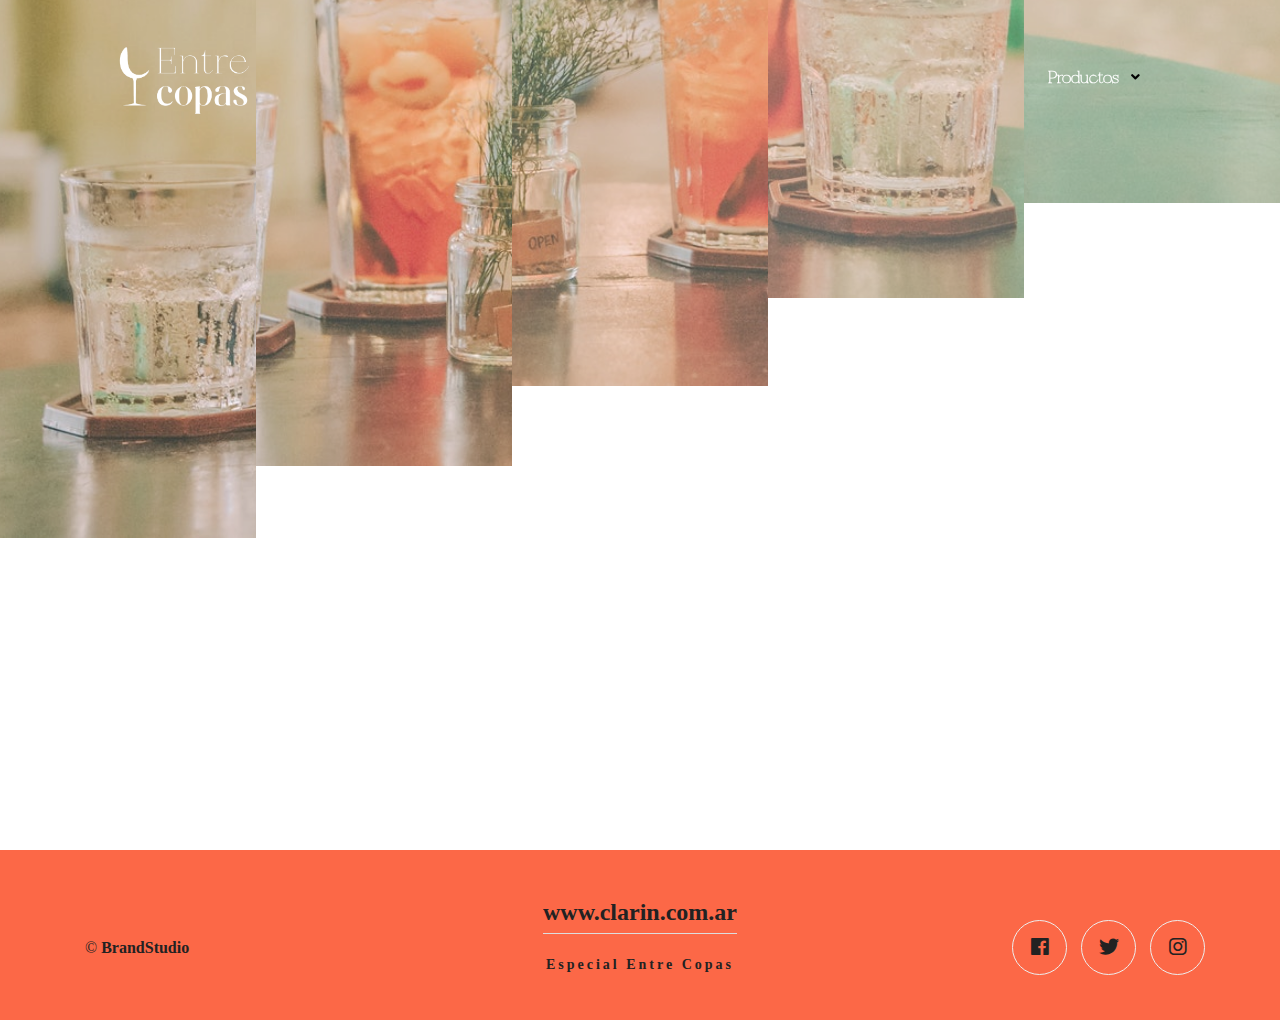
==== commit 0b83ec6c: "IMGS" ====
--- a/index.html
+++ b/index.html
@@ -83,8 +83,8 @@
     
                                                 <!-- Start Dropdown Menu -->
                                                 <ul class="dropdown__menu">
+                                                    <li><a href="index.html"><span>Inicio</span></a></li>
                                                     <li><a href="chandon.html"><span>Chandon</span></a></li>
-                                                    <li><a href="grants.html"><span>Grant´s Triple Wood</span></a></li>
                                                     <li><a href="alamos.html"><span>Alamos Malbec</span></a></li>
                                                 </ul>
                                                 <!-- End Dropdown Menu -->
@@ -114,22 +114,24 @@
         <!--// Header -->
 
         <!-- Start Popup Menu -->
-        <div class="popup-mobile-manu popup-mobile-visiable">
-            <div class="inner">
-                <div class="mobileheader">
+        <div class="popup-mobile-manu popup-mobile-visiable" >
+            <div class="inner" style="background-color: #fc6847;">
+                <div class="mobileheader" style="background-color: #d2e1ff;">
                     <div class="logo">
                         <a href="index.html">
-                            <img src="/imagenes/Logo Clarin 75 copia.png" alt="Multipurpose">
+                            <img src="/imagenes/logs/PNG_Mesa de trabajo 1.png" alt="Multipurpose">
                         </a>
                     </div>
                     <a class="mobile-close" href="#"></a>
                 </div>
-                <div class="menu-content">
+                <div class="menu-content" >
                     <ul class="menulist object-custom-menu" style="font-family: bon-voyage;">
+                        
+
+                        <li class="has-mega-"><a href="index.html"><span>Inicio</span></a>
+                        </li>
+
                         <li class="has-mega-"><a href="chandon.html"><span>Chandon</span></a>    
-                        </li>
-
-                        <li class="has-mega-"><a href="trumpeter.html"><span>Trumpeter</span></a>
                         </li>
 
                         <li class="has-mega-"><a href="grants.html"><span>Grant´s</span></a>
@@ -297,7 +299,7 @@
     
     
        <!-- Footer -->
-       <footer id="bk-footer-area" class="page-footer pt--40 pb--40 pl--85 pr--85 pl_sm--30 pr_sm--30 pl_md--30 pr_md--30" style="background-color: #f0e2c7;">
+       <footer id="bk-footer-area" class="page-footer pt--40 pb--40 pl--85 pr--85 pl_sm--30 pr_sm--30 pl_md--30 pr_md--30" style="background-color: #fc6847;">
 
         <!-- Start Copyright Area -->
         <div class="copyright_style--2">
--- a/style.min.css
+++ b/style.min.css
@@ -1 +1 @@
-@import url(https://fonts.googleapis.com/css?family=hugolers:300,300i,400,400i,500,500i,600,600i,700,700i,800,900|Permanent+Marker|Playfair+Display:400,400i,700,700i,900,900i|Montserrat:300,300i,400,400i,500,500i,600,700,700i,800|Open+Sans:400|Roboto:400,400i,500,500i,700,700i,900|Reenie+Beanie);@import url(https://fonts.googleapis.com/css?family=Spectral:600i&display=swap);.color-dark{color:#222!important}@media only screen and (max-width:575px){.container{max-width:450px}}@media only screen and (max-width:479px){.container{max-width:320px}}*{-webkit-box-sizing:border-box;-moz-box-sizing:border-box;box-sizing:border-box}article,aside,details,figcaption,figure,footer,header,nav,section,summary{display:block}audio,canvas,video{display:inline-block}audio:not([controls]){display:none;height:0}[hidden]{display:none}button,html,input,select,textarea{font-family:"Source Sans Pro",Helvetica,sans-serif}a{color:#ca3c08;text-decoration:none}a:visited{color:#ac0404}a:focus{outline:thin dotted}a:active,a:hover{color:#ea9629;outline:0}a:hover{text-decoration:underline}address{font-style:italic;margin:0 0 24px}abbr[title]{border-bottom:1px dotted}b,strong{font-weight:700}dfn{font-style:italic}mark{background:#ff0;color:#000}p{margin:0 0 24px}code,kbd,pre,samp{font-family:monospace,serif;font-size:14px;-webkit-hyphens:none;-moz-hyphens:none;-ms-hyphens:none;hyphens:none}pre{background:#f5f5f5;color:#666;font-family:monospace;font-size:14px;margin:20px 0;overflow:auto;padding:20px;white-space:pre;white-space:pre-wrap;word-wrap:break-word}blockquote,q{-webkit-hyphens:none;-moz-hyphens:none;-ms-hyphens:none;hyphens:none;quotes:none}blockquote:after,blockquote:before,q:after,q:before{content:"";content:none}blockquote{font-size:18px;font-style:italic;font-weight:300;margin:24px 40px}blockquote blockquote{margin-right:0}blockquote cite,blockquote small{font-size:14px;font-weight:400;text-transform:uppercase}blockquote em,blockquote i{font-style:normal;font-weight:300}blockquote b,blockquote strong{font-weight:400}small{font-size:smaller}sub,sup{font-size:75%;line-height:0;position:relative;vertical-align:baseline}sup{top:-.5em}sub{bottom:-.25em}dl{margin:0 20px}dt{font-weight:700}dd{margin:0 0 20px}menu,ol,ul{margin:16px 0;padding:0 0 0 40px}ul{list-style-type:square}nav ol,nav ul{list-style:none;list-style-image:none}li>ol,li>ul{margin:0}img{-ms-interpolation-mode:bicubic;border:0;vertical-align:middle}svg:not(:root){overflow:hidden}figure{margin:0}form{margin:0}fieldset{border:1px solid silver;margin:0 2px;min-width:inherit;padding:.35em .625em .75em}legend{border:0;padding:0;white-space:normal}button,input,select,textarea{font-size:100%;margin:0;max-width:100%;vertical-align:baseline}button,input{line-height:normal}button,html input[type=button],input[type=reset],input[type=submit]{-webkit-appearance:button;-moz-appearance:button;appearance:button;cursor:pointer}button[disabled],input[disabled]{cursor:default}input[type=checkbox],input[type=radio]{padding:0}input[type=search]{-webkit-appearance:textfield;-moz-appearance:textfield;appearance:textfield;appearance:textfield;padding-right:2px;width:270px}input[type=search]::-webkit-search-decoration{-webkit-appearance:none;appearance:none}button::-moz-focus-inner,input::-moz-focus-inner{border:0;padding:0}textarea{overflow:auto;vertical-align:top}table{border-bottom:1px solid #ededed;border-collapse:collapse;border-spacing:0;font-size:14px;line-height:2;margin:0 0 20px;width:100%}caption,td,th{font-weight:400;text-align:left}caption{font-size:16px;margin:20px 0}th{font-weight:700;text-transform:uppercase}td{border-top:1px solid #ededed;padding:6px 10px 6px 0}del{color:#333}ins{background:#fff9c0;text-decoration:none}hr{background-size:4px 4px;border:0;height:1px;margin:0 0 24px}*{-webkit-box-sizing:border-box;box-sizing:border-box}img{max-width:100%}html{overflow:hidden;overflow-y:auto}body{overflow:hidden;font-size:16px;line-height:24px;-webkit-font-smoothing:antialiased;-moz-osx-font-smoothing:grayscale;font-family:hugolers;color:#333;font-weight:400}a{-webkit-transition:all .4s ease-in-out 0s;-o-transition:all .4s ease-in-out 0s;transition:all .4s ease-in-out 0s}.h1,.h2,.h3,.h4,.h5,.h6,address,blockquote,caption,dd,dl,h1,h2,h3,h4,h5,h6,hr,menu,ol,p,pre,table,ul{margin:0;margin-bottom:15px}.h1,.h2,.h3,.h4,.h5,.h6,h1,h2,h3,h4,h5,h6{font-family:hugolers;line-height:1.3;color:#222}.h1,h1{font-size:42px}.h2,h2{font-size:30px}.h3,h3{font-size:26px}.h4,h4{font-size:22px}.h5,h5{font-size:18px}.h6,h6{font-size:14px}@media only screen and (min-width:768px) and (max-width:991px){.h1,h1{font-size:38px}.h2,h2{font-size:28px}.h3,h3{font-size:24px}}@media only screen and (max-width:767px){.h1,h1{font-size:36px}.h2,h2{font-size:26px}.h3,h3{font-size:24px}}@media only screen and (max-width:575px){.h1,h1{font-size:34px}}.h1,.h2,.h3,h1,h2,h3{font-weight:700}.h4,.h5,h4,h5{font-weight:600}.h6,h6{font-weight:500}a:active,a:focus,a:hover{text-decoration:none;outline:0}a:visited{color:inherit}button,input,select,textarea{background:0 0;border:1px solid #eee;-webkit-transition:all .4s ease-out 0s;-o-transition:all .4s ease-out 0s;transition:all .4s ease-out 0s;color:#333}button:active,button:focus,input:active,input:focus,select:active,select:focus,textarea:active,textarea:focus{outline:0;border-color:#d80226}input,select,textarea{width:100%;font-size:14px}input,select{height:40px;padding:0 15px}@-webkit-keyframes moveVertical{to{opacity:1;-webkit-transform:translateY(0)}}@keyframes moveVertical{to{opacity:1;-webkit-transform:translateY(0);transform:translateY(0)}}@-webkit-keyframes moveHorizontal{to{-webkit-transform:translateX(0);opacity:1}}@keyframes moveHorizontal{to{-webkit-transform:translateX(0);transform:translateX(0);opacity:1}}.move-up{-webkit-transform:translateY(0);-ms-transform:translateY(0);transform:translateY(0)}.move-up.animate{-webkit-transform:translateY(100px);-ms-transform:translateY(100px);transform:translateY(100px);-webkit-animation:moveVertical .65s ease forwards;animation:moveVertical .65s ease forwards}.move-up-x{-webkit-transform:translateX(0);-ms-transform:translateX(0);transform:translateX(0)}.move-up-x.animate{-webkit-transform:translateX(100px);-ms-transform:translateX(100px);transform:translateX(100px);-webkit-animation:moveHorizontal .65s ease forwards;animation:moveHorizontal .65s ease forwards}@-webkit-keyframes headerSlideDown{0%{margin-top:-100px}to{margin-top:0}}@keyframes headerSlideDown{0%{margin-top:-100px}to{margin-top:0}}@-webkit-keyframes hide-animation{0%{-webkit-transform:translateY(0);opacity:1}to{-webkit-transform:translateY(60px);opacity:0}}@keyframes hide-animation{0%{-webkit-transform:translateY(0);transform:translateY(0);opacity:1}to{-webkit-transform:translateY(60px);transform:translateY(60px);opacity:0}}@-webkit-keyframes show-animation{0%{-webkit-transform:translateY(60px);opacity:0}to{-webkit-transform:translateY(0);opacity:1}}@keyframes show-animation{0%{-webkit-transform:translateY(60px);transform:translateY(60px);opacity:0}to{-webkit-transform:translateY(0);transform:translateY(0);opacity:1}}@-webkit-keyframes slide-out-to-right{0%{-webkit-transform:translateX(0);opacity:1}to{-webkit-transform:translateX(40px);opacity:0}}@keyframes slide-out-to-right{0%{-webkit-transform:translateX(0);transform:translateX(0);opacity:1}to{-webkit-transform:translateX(60px);transform:translateX(60px);opacity:0}}@-webkit-keyframes slide-in-to-left{0%{-webkit-transform:translateX(60px);opacity:0}to{-webkit-transform:translateX(0);opacity:1}}@keyframes slide-in-to-left{0%{-webkit-transform:translateX(40px);transform:translateX(40px);opacity:0}to{-webkit-transform:translateX(0);transform:translateX(0);opacity:1}}.brook-transition{-webkit-transition:all .3s cubic-bezier(.645,.045,.355,1);-o-transition:all .3s cubic-bezier(.645,.045,.355,1);transition:all .3s cubic-bezier(.645,.045,.355,1)}.bk-hover a{position:relative;overflow:hidden;z-index:1;display:inline-block;color:#999}.bk-hover a::after{content:"";width:0;height:1px;bottom:0;position:absolute;left:auto;right:0;z-index:-1;-webkit-transition:width .6s cubic-bezier(.25,.8,.25,1) 0s;-o-transition:width .6s cubic-bezier(.25,.8,.25,1) 0s;transition:width .6s cubic-bezier(.25,.8,.25,1) 0s;background:currentColor}.bk-hover a:hover::after{width:100%;left:0;right:auto}@-webkit-keyframes separator-bounce{0%,80%,to{-webkit-transform:scale(.5);transform:scale(.5)}40%{-webkit-transform:scale(1);transform:scale(1)}}@keyframes separator-bounce{0%,80%,to{-webkit-transform:scale(.5);transform:scale(.5)}40%{-webkit-transform:scale(1);transform:scale(1)}}.hidden{display:none}.visuallyhidden{border:0;clip:rect(0 0 0 0);height:1px;margin:-1px;overflow:hidden;padding:0;position:absolute;width:1px}.fix{overflow:hidden}.poss_relative{position:relative}.poss_absolute{position:absolute}.visuallyhidden.focusable:active,.visuallyhidden.focusable:focus{clip:auto;height:auto;margin:0;overflow:visible;position:static;width:auto}.invisible{visibility:hidden}.clearfix:after,.clearfix:before{content:" ";display:table}.clearfix:after{clear:both}.wrapper{position:relative}.theme-color{color:#d80226}.secondary-color{color:#ff5ee1}.font-reenie{font-family:'Reenie Beanie',cursive}.color-light{color:#999}.body-color{color:#999}.color-dark{color:#333}.color-black{color:#000}.white{color:#fff}.secondary-color{color:#ff5ee1}.creative-color{color:#fe378c}.red-color{color:#f0263f}.red-color-2{color:#f23e20}.yellow-color{color:#fcb72b}.yellow-color-2{color:#f8a440}.text-color-1{color:#7ed321!important}.text-color-2{color:#f55d4e!important}.text-color-3{color:#4a90e2!important}.text-color-4{color:#f2b636!important}.pink{color:#f12c6e}.pink{color:#f12c6e}.brown-color{color:#ce8f4f}.third-color{color:#99e5e8}.tarkis-color{color:#19d2a8}.theme-color-2{color:#0069ff}.brown-2{color:#f1c078}.brown-3{color:#cac0b3}.purple-color-2{color:#ac61ee}.secondary-font{font-family:Montserrat,sans-serif}.primary-font{font-family:hugolers}.heading-font{font-family:hugolers}.playfair-font{font-family:"Playfair Display",serif}.spectral-font{font-family:Spectral,serif}.roboto-font{font-family:Roboto,sans-serif}.hugolers-font{font-family:hugolers;color:#777}.fw-600{font-weight:600!important}.fw-500{font-weight:500!important}.fw-400{font-weight:400!important}.fw-200{font-weight:200!important}.w-150{width:150px}.bg_color--1{background:#fff}.bg_color--2{background:#d80226}.bg_color--3{background:#000}.bg_color--4{background:#111}.bg_color--5{background:#f5f5f5}.bg_color--6{background:#ecf3ff}.bg_color--7{background:#222}.bg_color--8{background:#eee}.bg_color--9{background:#69afed}.bg_color--10{background:#f9f9f9}.bg_color--11{background: #f0e2c7}.bg_color--12{background: #d2e1ff}.bg_color--13{background:#f8a440}.bg_color--14{background:#f7f1ec}.bg_color--15{background:#f7f7f7}.bg_color--16{background:#f4efff}.bg_color--17{background:#0069ff}.bg_color--18{background:#000}.bg_color--19{background:#ac61ee}.bg_color--20{background:#f55d4e}.bg_color--21{background:#f5f3ef}.bg_color--22{background:#f10}.bg_color--23{background:#fbfbfd}.bg_color--24{background:#68ae4a}.bg_color--25{background:#bc9464}.bg_color--26{background:#7ba100}.bg_color--27{background:#14359e}.bg_color--28{background:#cc327b}.bg_color--29{background:#ffe2d9}.bg_color--30{background:#906032}.bg_color--31{background:#ec5b4b}.bg_color--32{background:#fff3f2}.bg_color--33{background:#c1b538}.bg_color--34{background:#cae0e5}.bg_color--35{background:#126cdc}.bg_color--36{background:#040c33}.bg_color--37{background:#f50809}.bg_color--38{background:#292930}.bg_color--39{background:#4be472}.bg_color--40{background:#da9d55}.bg_color--41{background:#3264f5}.bg_color--42{background:#121618}.bg_color--43{background:#ffc851}.bg_color--44{background:#c4dcfa}.bg-as-text{background-image:url(img/icons/text.png);background-repeat:no-repeat;background-position:right center}@media only screen and (max-width:767px){.bg-as-text{background-size:554px}}@media only screen and (min-width:768px) and (max-width:991px){.bg-as-text{background-size:750px}}.bg-as-text2{background-image:url(img/icons/text2.png);background-repeat:no-repeat;background-position:center center}.background-video-holder{position:relative}.youtube-video-wrapper{width:100%;height:100%;position:absolute!important;top:0!important;left:0;z-index:-1}.youtube-bg{display:block;height:100%;background:rgba(0,0,0,.5)}.bg-image{background-position:center center;background-repeat:no-repeat;background-size:cover}.bg_image--1{background-image:url(img/bg/bg-image-1.jpg);background-repeat:no-repeat;background-size:cover;background-position:center center}.bg_image--2{background-image:url(img/bg/bg-image-2.jpg);background-repeat:no-repeat;background-size:cover;background-position:center center}.bg_image--3{background-image:url(img/bg/bg-image-3.jpg);background-repeat:no-repeat;background-size:cover;background-position:center center}.bg_image--4{background-image:url(img/bg/bg-image-4.jpg);background-repeat:no-repeat;background-size:cover;background-position:center center}.bg_image--5{background-image:url(img/bg/bg-image-5.jpg);background-repeat:no-repeat;background-size:cover;background-position:center center}.bg_image--6{background-image:url(img/bg/bg-image-6.jpg);background-repeat:no-repeat;background-size:cover;background-position:center center}.bg_image--7{background-image:url(img/bg/bg-image-7.jpg);background-repeat:no-repeat;background-size:cover;background-position:center center}.bg_image--8{background-image:url(img/bg/bg-image-8.jpg);background-repeat:no-repeat;background-size:cover;background-position:center center}.bg_image--9{background-image:url(img/bg/bg-image-9.jpg);background-repeat:no-repeat;background-size:cover;background-position:center center}.bg_image--10{background-image:url(img/bg/bg-image-10.jpg);background-repeat:no-repeat;background-size:cover;background-position:center center}.bg_image--11{background-image:url(img/bg/bg-image-11.jpg);background-repeat:no-repeat;background-size:cover;background-position:center center}.bg_image--12{background-image:url(img/bg/bg-image-12.jpg);background-repeat:no-repeat;background-size:cover;background-position:center center}.bg_image--13{background-image:url(img/bg/bg-image-13.jpg);background-repeat:no-repeat;background-size:cover;background-position:center center}.bg_image--14{background-image:url(img/bg/bg-image-14.jpg);background-repeat:no-repeat;background-size:cover;background-position:center center}.bg_image--15{background-image:url(img/bg/bg-image-15.jpg);background-repeat:no-repeat;background-size:cover;background-position:center center}.bg_image--16{background-image:url(img/bg/bg-image-16.jpg);background-repeat:no-repeat;background-size:cover;background-position:center center}.bg_image--17{background-image:url(img/bg/bg-image-17.jpg);background-repeat:no-repeat;background-size:cover;background-position:center center}.bg_image--18{background-image:url(img/bg/bg-image-18.jpg);background-repeat:no-repeat;background-size:cover;background-position:center center}.bg_image--19{background-image:url(img/bg/bg-image-19.jpg);background-repeat:no-repeat;background-size:cover;background-position:center center}.bg_image--20{background-image:url(img/bg/bg-image-20.jpg);background-repeat:no-repeat;background-size:cover;background-position:center center}.bg_image--21{background-image:url(img/bg/bg-image-21.jpg);background-repeat:no-repeat;background-size:cover;background-position:center center}.bg_image--22{background-image:url(img/bg/bg-image-22.jpg);background-repeat:no-repeat;background-size:cover;background-position:center center}.bg_image--23{background-image:url(img/bg/bg-image-23.jpg);background-repeat:no-repeat;background-size:cover;background-position:center center}.bg_image--24{background-image:url(img/bg/bg-image-24.jpg);background-repeat:no-repeat;background-size:cover;background-position:center center}.bg_image--25{background-image:url(img/bg/bg-image-25.jpg);background-repeat:no-repeat;background-size:cover;background-position:center center}.bg_image--26{background-image:url(img/bg/bg-image-26.jpg);background-repeat:no-repeat;background-size:cover;background-position:center center}.bg_image--27{background-image:url(img/bg/bg-image-27.jpg);background-repeat:no-repeat;background-size:cover;background-position:center center}.bg_image--28{background-image:url(img/bg/bg-image-28.jpg);background-repeat:no-repeat;background-size:cover;background-position:center center}.bg_image--29{background-image:url(img/bg/bg-image-29.jpg);background-repeat:no-repeat;background-size:cover;background-position:center center}.bg_image--30{background-image:url(img/bg/bg-image-30.jpg);background-repeat:no-repeat;background-size:cover;background-position:center center}.bg_image--31{background-image:url(img/bg/bg-image-31.jpg);background-repeat:no-repeat;background-size:cover;background-position:center center}.bg_image--32{background-image:url(img/bg/bg-image-32.jpg);background-repeat:no-repeat;background-size:cover;background-position:center center}.bg_image--33{background-image:url(img/bg/bg-image-33.jpg);background-repeat:no-repeat;background-size:cover;background-position:center center}.bg_image--34{background-image:url(img/bg/bg-image-34.jpg);background-repeat:no-repeat;background-size:cover;background-position:center center}.bg_image--35{background-image:url(img/bg/bg-image-35.jpg);background-repeat:no-repeat;background-size:cover;background-position:center center}.bg_image--36{background-image:url(img/bg/bg-image-36.jpg);background-repeat:no-repeat;background-size:cover;background-position:center center}.bg_image--37{background-image:url(img/bg/bg-image-37.jpg);background-repeat:no-repeat;background-size:cover;background-position:center center}.bg_image--38{background-image:url(img/bg/bg-image-38.jpg);background-repeat:no-repeat;background-size:cover;background-position:center center}.bg_image--39{background-image:url(img/bg/bg-image-39.jpg);background-repeat:no-repeat;background-size:cover;background-position:center center}.bg_image--40{background-image:url(img/bg/bg-image-40.jpg);background-repeat:no-repeat;background-size:cover;background-position:center center}.bg_image--41{background-image:url(img/bg/bg-image-41.jpg);background-repeat:no-repeat;background-size:cover;background-position:center center}.bg_image--42{background-image:url(img/bg/bg-image-42.jpg);background-repeat:no-repeat;background-size:cover;background-position:center center}.bg_image--43{background-image:url(img/bg/bg-image-43.jpg);background-repeat:no-repeat;background-size:cover;background-position:center center}.bg_image--44{background-image:url(img/bg/bg-image-44.jpg);background-repeat:no-repeat;background-size:cover;background-position:center center}.bg_image--45{background-image:url(img/bg/bg-image-45.jpg);background-repeat:no-repeat;background-size:cover;background-position:center center}.bg_image--46{background-image:url(img/bg/bg-image-46.jpg);background-repeat:no-repeat;background-size:cover;background-position:center center}.bg_image--47{background-image:url(img/bg/bg-image-47.jpg);background-repeat:no-repeat;background-size:cover;background-position:center center}.bg_image--48{background-image:url(img/bg/bg-image-48.jpg);background-repeat:no-repeat;background-size:cover;background-position:center center}.bg_image--49{background-image:url(img/bg/bg-image-49.jpg);background-repeat:no-repeat;background-size:cover;background-position:center center}.bg_image--50{background-image:url(img/bg/bg-image-50.jpg);background-repeat:no-repeat;background-size:cover;background-position:center center}.bg_image--51{background-image:url(img/bg/bg-image-51.jpg);background-repeat:no-repeat;background-size:cover;background-position:center center}.bg_image--52{background-image:url(img/bg/bg-image-52.jpg);background-repeat:no-repeat;background-size:cover;background-position:center center}.bg_image--53{background-image:url(img/bg/bg-image-53.jpg);background-repeat:no-repeat;background-size:cover;background-position:center center}.bg_image--54{background-image:url(img/bg/bg-image-54.jpg);background-repeat:no-repeat;background-size:cover;background-position:center center}.bg_image--55{background-image:url(img/bg/bg-image-55.jpg);background-repeat:no-repeat;background-size:cover;background-position:center center}.bg_image--56{background-image:url(img/bg/bg-image-56.jpg);background-repeat:no-repeat;background-size:cover;background-position:center center}.bg_image--57{background-image:url(img/bg/bg-image-57.jpg);background-repeat:no-repeat;background-size:cover;background-position:center center}.bg_image--58{background-image:url(img/bg/bg-image-58.jpg);background-repeat:no-repeat;background-size:cover;background-position:center center}.bg_image--59{background-image:url(img/bg/bg-image-59.jpg);background-repeat:no-repeat;background-size:cover;background-position:center center}.bg_image--60{background-image:url(img/bg/bg-image-60.jpg);background-repeat:no-repeat;background-size:cover;background-position:center center}.bg_image--61{background-image:url(img/bg/bg-image-61.jpg);background-repeat:no-repeat;background-size:cover;background-position:center center}.bg_image--62{background-image:url(img/bg/bg-image-62.jpg);background-repeat:no-repeat;background-size:cover;background-position:center center}.bg_image--63{background-image:url(img/bg/bg-image-63.jpg);background-repeat:no-repeat;background-size:cover;background-position:center center}.bg_image--64{background-image:url(img/bg/bg-image-64.jpg);background-repeat:no-repeat;background-size:cover;background-position:center center}.bg_image--65{background-image:url(img/bg/bg-image-65.jpg);background-repeat:no-repeat;background-size:cover;background-position:center center}.bg_image--66{background-image:url(img/bg/bg-image-66.jpg);background-repeat:no-repeat;background-size:cover;background-position:center center}.bg_image--67{background-image:url(img/bg/bg-image-67.jpg);background-repeat:no-repeat;background-size:cover;background-position:center center}.bg_image--68{background-image:url(img/bg/bg-image-68.jpg);background-repeat:no-repeat;background-size:cover;background-position:center center}.bg_image--69{background-image:url(img/bg/bg-image-69.jpg);background-repeat:no-repeat;background-size:cover;background-position:center center}.bg_image--70{background-image:url(img/bg/bg-image-70.jpg);background-repeat:no-repeat;background-size:cover;background-position:center center}.bg_image--71{background-image:url(img/bg/bg-image-71.jpg);background-repeat:no-repeat;background-size:cover;background-position:center center}.bg_image--72{background-image:url(img/bg/bg-image-72.jpg);background-repeat:no-repeat;background-size:cover;background-position:center center}.bg_image--73{background-image:url(img/bg/bg-image-73.jpg);background-repeat:no-repeat;background-size:cover;background-position:center center}.bg_image--74{background-image:url(img/bg/bg-image-74.jpg);background-repeat:no-repeat;background-size:cover;background-position:center center}.bg_image--75{background-image:url(img/bg/bg-image-75.jpg);background-repeat:no-repeat;background-size:cover;background-position:center center}.bg_image--76{background-image:url(img/bg/bg-image-76.jpg);background-repeat:no-repeat;background-size:cover;background-position:center center}.bg_image--77{background-image:url(img/bg/bg-image-77.jpg);background-repeat:no-repeat;background-size:cover;background-position:center center}.bg_image--78{background-image:url(img/bg/bg-image-78.jpg);background-repeat:no-repeat;background-size:cover;background-position:center center}.bg_image--79{background-image:url(img/bg/bg-image-79.jpg);background-repeat:no-repeat;background-size:cover;background-position:center center}.bg_image--80{background-image:url(img/bg/bg-image-80.jpg);background-repeat:no-repeat;background-size:cover;background-position:center center}.bg_image--81{background-image:url(img/bg/bg-image-81.jpg);background-repeat:no-repeat;background-size:cover;background-position:center center}.bg_image--82{background-image:url(img/bg/bg-image-82.jpg);background-repeat:no-repeat;background-size:cover;background-position:center center}.bg_image--83{background-image:url(img/bg/bg-image-83.jpg);background-repeat:no-repeat;background-size:cover;background-position:center center}.bg_image--84{background-image:url(img/bg/bg-image-84.jpg);background-repeat:no-repeat;background-size:cover;background-position:center center}.bg_image--85{background-image:url(img/bg/bg-image-85.jpg);background-repeat:no-repeat;background-size:cover;background-position:center center}.bg_image--86{background-image:url(img/bg/bg-image-86.jpg);background-repeat:no-repeat;background-size:cover;background-position:center center}.bg_image--87{background-image:url(img/bg/bg-image-87.jpg);background-repeat:no-repeat;background-size:cover;background-position:center center}.bg_image--88{background-image:url(img/bg/bg-image-88.jpg);background-repeat:no-repeat;background-size:cover;background-position:center center}.bg_image--89{background-image:url(img/bg/bg-image-89.jpg);background-repeat:no-repeat;background-size:cover;background-position:center center}.bg_image--90{background-image:url(img/bg/bg-image-90.jpg);background-repeat:no-repeat;background-size:cover;background-position:center center}.bg_image--91{background-image:url(img/bg/bg-image-91.jpg);background-repeat:no-repeat;background-size:cover;background-position:center center}.bg_image--92{background-image:url(img/bg/bg-image-92.jpg);background-repeat:no-repeat;background-size:cover;background-position:center center}.bg_image--93{background-image:url(img/bg/bg-image-93.jpg);background-repeat:no-repeat;background-size:cover;background-position:center center}.bg_image--94{background-image:url(img/bg/bg-image-94.jpg);background-repeat:no-repeat;background-size:cover;background-position:center center}.bg_image--95{background-image:url(img/bg/bg-image-95.jpg);background-repeat:no-repeat;background-size:cover;background-position:center center}.bg_image--96{background-image:url(img/bg/bg-image-96.jpg);background-repeat:no-repeat;background-size:cover;background-position:center center}.bg_image--97{background-image:url(img/bg/bg-image-97.jpg);background-repeat:no-repeat;background-size:cover;background-position:center center}.bg_image--98{background-image:url(img/bg/bg-image-98.jpg);background-repeat:no-repeat;background-size:cover;background-position:center center}.bg_image--99{background-image:url(img/bg/bg-image-99.jpg);background-repeat:no-repeat;background-size:cover;background-position:center center}.bg_image--100{background-image:url(img/bg/bg-image-100.jpg);background-repeat:no-repeat;background-size:cover;background-position:center center}.bg_image--101{background-image:url(img/bg/bg-image-101.jpg);background-repeat:no-repeat;background-size:cover;background-position:center center}.bg_image--102{background-image:url(img/bg/bg-image-102.jpg);background-repeat:no-repeat;background-size:cover;background-position:center center}.bg_image--103{background-image:url(img/bg/bg-image-103.jpg);background-repeat:no-repeat;background-size:cover;background-position:center center}.bg_image--104{background-image:url(img/bg/bg-image-104.jpg);background-repeat:no-repeat;background-size:cover;background-position:center center}.bg_image--105{background-image:url(img/bg/bg-image-105.jpg);background-repeat:no-repeat;background-size:cover;background-position:center center}.bg_image--106{background-image:url(img/bg/bg-image-106.jpg);background-repeat:no-repeat;background-size:cover;background-position:center center}.bg_image--107{background-image:url(img/bg/bg-image-107.jpg);background-repeat:no-repeat;background-size:cover;background-position:center center}.bg_image--108{background-image:url(img/bg/bg-image-108.jpg);background-repeat:no-repeat;background-size:cover;background-position:center center}.bg_image--109{background-image:url(img/bg/bg-image-109.jpg);background-repeat:no-repeat;background-size:cover;background-position:center center}.bg_image--110{background-image:url(img/bg/bg-image-110.jpg);background-repeat:no-repeat;background-size:cover;background-position:center center}.bg_image--111{background-image:url(img/bg/bg-image-111.jpg);background-repeat:no-repeat;background-size:cover;background-position:center center}.bg_image--112{background-image:url(img/bg/bg-image-112.jpg);background-repeat:no-repeat;background-size:cover;background-position:center center}.bg_image--113{background-image:url(img/bg/bg-image-113.jpg);background-repeat:no-repeat;background-size:cover;background-position:center center}.bg_image--114{background-image:url(img/bg/bg-image-114.jpg);background-repeat:no-repeat;background-size:cover;background-position:center center}.bg_image--115{background-image:url(img/bg/bg-image-115.jpg);background-repeat:no-repeat;background-size:cover;background-position:center center}.bg_image--116{background-image:url(img/bg/bg-image-116.jpg);background-repeat:no-repeat;background-size:cover;background-position:center center}.bg_image--117{background-image:url(img/bg/bg-image-117.jpg);background-repeat:no-repeat;background-size:cover;background-position:center center}.bg_image--118{background-image:url(img/bg/bg-image-118.jpg);background-repeat:no-repeat;background-size:cover;background-position:center center}.bg_image--119{background-image:url(img/bg/bg-image-119.jpg);background-repeat:no-repeat;background-size:cover;background-position:center center}.bg_image--120{background-image:url(img/bg/bg-image-120.jpg);background-repeat:no-repeat;background-size:cover;background-position:center center}.bg_image--121{background-image:url(img/bg/bg-image-121.jpg);background-repeat:no-repeat;background-size:cover;background-position:center center}.bg_image--122{background-image:url(img/bg/bg-image-122.jpg);background-repeat:no-repeat;background-size:cover;background-position:center center}.bg_image--123{background-image:url(img/bg/bg-image-123.jpg);background-repeat:no-repeat;background-size:cover;background-position:center center}.bg_image--124{background-image:url(img/bg/bg-image-124.jpg);background-repeat:no-repeat;background-size:cover;background-position:center center}.bg_image--125{background-image:url(img/bg/bg-image-125.jpg);background-repeat:no-repeat;background-size:cover;background-position:center center}.bg_image--126{background-image:url(img/bg/bg-image-126.jpg);background-repeat:no-repeat;background-size:cover;background-position:center center}.bg_image--127{background-image:url(img/bg/bg-image-127.jpg);background-repeat:no-repeat;background-size:cover;background-position:center center}.bg_image--128{background-image:url(img/bg/bg-image-128.jpg);background-repeat:no-repeat;background-size:cover;background-position:center center}.bg_image--129{background-image:url(img/bg/bg-image-129.jpg);background-repeat:no-repeat;background-size:cover;background-position:center center}.bg_image--130{background-image:url(img/bg/bg-image-130.jpg);background-repeat:no-repeat;background-size:cover;background-position:center center}.bg_image--131{background-image:url(img/bg/bg-image-131.jpg);background-repeat:no-repeat;background-size:cover;background-position:center center}.bg_image--132{background-image:url(img/bg/bg-image-132.jpg);background-repeat:no-repeat;background-size:cover;background-position:center center}.bg_image--133{background-image:url(img/bg/bg-image-133.jpg);background-repeat:no-repeat;background-size:cover;background-position:center center}.bg_image--134{background-image:url(img/bg/bg-image-134.jpg);background-repeat:no-repeat;background-size:cover;background-position:center center}.bg_image--135{background-image:url(img/bg/bg-image-135.jpg);background-repeat:no-repeat;background-size:cover;background-position:center center}.bg_image--136{background-image:url(img/bg/bg-image-136.jpg);background-repeat:no-repeat;background-size:cover;background-position:center center}.bg_image--137{background-image:url(img/bg/bg-image-137.jpg);background-repeat:no-repeat;background-size:cover;background-position:center center}.bg_image--138{background-image:url(img/bg/bg-image-138.jpg);background-repeat:no-repeat;background-size:cover;background-position:center center}.bg_image--139{background-image:url(img/bg/bg-image-139.jpg);background-repeat:no-repeat;background-size:cover;background-position:center center}.bg_image--140{background-image:url(img/bg/bg-image-140.jpg);background-repeat:no-repeat;background-size:cover;background-position:center center}.left-bg-image{background-image:url(img/restaurant/home-restaurant-menus-lunch-set.jpg);background-repeat:no-repeat}.right-bg-image{background-image:url(img/restaurant/home-restaurant-menus-starters-set.jpg);background-repeat:no-repeat;background-position:top right}.blog-bg-image{background-image:url(img/bg/bg-image-63.jpg);background-repeat:repeat}.bg-image-business{background-image:url(img/bg/bg-image-64.jpg);background-repeat:no-repeat;background-size:cover;background-position:center center}.bg-image-slider{background-image:url(img/business-2/home-business-02-hero-bg.jpg);background-repeat:no-repeat;background-size:cover;background-position:center center}@media only screen and (min-width:768px) and (max-width:991px){.height-auto{padding:100px 0;height:auto!important}}@media only screen and (max-width:767px){.height-auto{padding:0 0;height:auto!important}}@media only screen and (min-width:768px) and (max-width:991px){.height-auto .fp-tableCell{height:auto!important}}@media only screen and (max-width:767px){.height-auto .fp-tableCell{height:auto!important;padding:80px 0}}.text-color{color:#d80226}body.template-color-1 .text-color{color:#d80226}body.template-color-2 .text-color{color:#fe378c}body.template-color-3 .text-color{color:#f0263f}body.template-color-4 .text-color{color:#fcb72b}body.template-color-5 .text-color{color:#f8a440}body.template-color-6 .text-color{color:#f05874}body.template-color-7 .text-color{color:#99e5e8}body.template-color-8 .text-color{color:#82cecf}body.template-color-9 .text-color{color:#f0263f}body.template-color-10 .text-color{color:#19d2a8}body.template-color-11 .text-color{color:#0069ff}body.template-color-12 .text-color{color:#f1c078}body.template-color-13 .text-color{color:#cac0b3}body.template-color-14 .text-color{color:#f55d4e}body.template-color-15 .text-color{color:#ac61ee}body.template-color-16 .text-color{color:#f5a623}body.template-color-17 .text-color{color:#b013fe}body.template-color-18 .text-color{color:#899664}body.template-color-19 .text-color{color:#f12c6e}body.template-color-20 .text-color{color:#ce8f4f}body.template-color-21 .text-color{color:#fb6031}body.template-color-22 .text-color{color:#a810e0}body.template-color-23 .text-color{color:#68ae4a}body.template-color-24 .text-color{color:#bc9464}body.template-color-25 .text-color{color:#9f3939}body.template-color-26 .text-color{color:#7ba100}body.template-color-27 .text-color{color:#14359e}body.template-color-28 .text-color{color:#cc327b}body.template-color-29 .text-color{color:#e23636}body.template-color-30 .text-color{color:#fb6031}body.template-color-31 .text-color{color:#906032}body.template-color-32 .text-color{color:#ec5b4b}body.template-color-33 .text-color{color:#c1b538}body.template-color-34 .text-color{color:#126cdc}body.template-color-35 .text-color{color:#f50809}body.template-color-36 .text-color{color:#4be472}body.template-color-37 .text-color{color:#da9d55}body.template-color-38 .text-color{color:#3264f5}body.template-color-39 .text-color{color:#ffc851}body.template-color-40 .text-color{color:#c4dcfa}body.template-color-41 .text-color{color:#7f48b0}.slick-gutter-5{margin-left:-5px;margin-right:-5px}.slick-gutter-5 .slick-slide{padding-left:5px;padding-right:5px}.slick-gutter-10{margin-left:-10px;margin-right:-10px}.slick-gutter-10 .slick-slide{padding-left:10px;padding-right:10px}.slick-gutter-15{margin-left:-15px;margin-right:-15px}.slick-gutter-15 .slick-slide{padding-left:15px;padding-right:15px}.slick-gutter-20{margin-left:-20px;margin-right:-20px}.slick-gutter-20 .slick-slide{padding-left:20px;padding-right:20px}.slick-gutter-25{margin-left:-25px;margin-right:-25px}.slick-gutter-25 .slick-slide{padding-left:25px;padding-right:25px}.slick-gutter-30{margin-left:-30px;margin-right:-30px}.slick-gutter-30 .slick-slide{padding-left:30px;padding-right:30px}.slick-gutter-35{margin-left:-35px;margin-right:-35px}.slick-gutter-35 .slick-slide{padding-left:35px;padding-right:35px}.slick-gutter-40{margin-left:-40px;margin-right:-40px}.slick-gutter-40 .slick-slide{padding-left:40px;padding-right:40px}.slick-gutter-45{margin-left:-45px;margin-right:-45px}.slick-gutter-45 .slick-slide{padding-left:45px;padding-right:45px}.slick-gutter-50{margin-left:-50px;margin-right:-50px}.slick-gutter-50 .slick-slide{padding-left:50px;padding-right:50px}.slick-gutter-55{margin-left:-55px;margin-right:-55px}.slick-gutter-55 .slick-slide{padding-left:55px;padding-right:55px}.slick-gutter-60{margin-left:-60px;margin-right:-60px}.slick-gutter-60 .slick-slide{padding-left:60px;padding-right:60px}.slick-gutter-65{margin-left:-65px;margin-right:-65px}.slick-gutter-65 .slick-slide{padding-left:65px;padding-right:65px}.slick-gutter-70{margin-left:-70px;margin-right:-70px}.slick-gutter-70 .slick-slide{padding-left:70px;padding-right:70px}.slick-gutter-75{margin-left:-75px;margin-right:-75px}.slick-gutter-75 .slick-slide{padding-left:75px;padding-right:75px}.slick-gutter-80{margin-left:-80px;margin-right:-80px}.slick-gutter-80 .slick-slide{padding-left:80px;padding-right:80px}.slick-gutter-85{margin-left:-85px;margin-right:-85px}.slick-gutter-85 .slick-slide{padding-left:85px;padding-right:85px}.slick-gutter-90{margin-left:-90px;margin-right:-90px}.slick-gutter-90 .slick-slide{padding-left:90px;padding-right:90px}.slick-gutter-95{margin-left:-95px;margin-right:-95px}.slick-gutter-95 .slick-slide{padding-left:95px;padding-right:95px}.slick-gutter-100{margin-left:-100px;margin-right:-100px}.slick-gutter-100 .slick-slide{padding-left:100px;padding-right:100px}.pt--5{padding-top:5px}.pt--10{padding-top:10px}.pt--15{padding-top:15px}.pt--20{padding-top:20px}.pt--25{padding-top:25px}.pt--30{padding-top:30px}.pt--35{padding-top:35px}.pt--40{padding-top:40px}.pt--45{padding-top:45px}.pt--50{padding-top:50px}.pt--55{padding-top:55px}.pt--60{padding-top:60px}.pt--65{padding-top:65px}.pt--70{padding-top:70px}.pt--75{padding-top:75px}.pt--80{padding-top:80px}.pt--85{padding-top:85px}.pt--90{padding-top:90px}.pt--95{padding-top:95px}.pt--100{padding-top:100px}.pt--105{padding-top:105px}.pt--110{padding-top:110px}.pt--115{padding-top:115px}.pt--120{padding-top:120px}.pt--125{padding-top:125px}.pt--130{padding-top:130px}.pt--135{padding-top:135px}.pt--140{padding-top:140px}.pt--145{padding-top:145px}.pt--150{padding-top:150px}.pt--155{padding-top:155px}.pt--160{padding-top:160px}.pt--165{padding-top:165px}.pt--170{padding-top:170px}.pt--175{padding-top:175px}.pt--180{padding-top:180px}.pt--185{padding-top:185px}.pt--190{padding-top:190px}.pt--195{padding-top:195px}.pt--200{padding-top:200px}.pt--205{padding-top:205px}.pt--210{padding-top:210px}.pt--215{padding-top:215px}.pt--220{padding-top:220px}.pt--225{padding-top:225px}.pt--230{padding-top:230px}.pt--235{padding-top:235px}.pt--240{padding-top:240px}.pt--245{padding-top:245px}.pt--250{padding-top:250px}.pt--255{padding-top:255px}.pt--260{padding-top:260px}.pt--265{padding-top:265px}.pt--270{padding-top:270px}.pt--275{padding-top:275px}.pt--280{padding-top:280px}.pt--285{padding-top:285px}.pt--290{padding-top:290px}.pt--295{padding-top:295px}.pt--300{padding-top:300px}.pt--305{padding-top:305px}.pt--310{padding-top:310px}.pt--315{padding-top:315px}.pt--320{padding-top:320px}.pt--325{padding-top:325px}.pt--330{padding-top:330px}.pt--335{padding-top:335px}.pt--340{padding-top:340px}.pt--345{padding-top:345px}.pt--350{padding-top:350px}.pt--355{padding-top:355px}.pt--360{padding-top:360px}.pt--365{padding-top:365px}.pt--370{padding-top:370px}.pt--375{padding-top:375px}.pt--380{padding-top:380px}.pt--385{padding-top:385px}.pt--390{padding-top:390px}.pt--395{padding-top:395px}.pt--400{padding-top:400px}@media only screen and (max-width:575px){.pt_sm--5{padding-top:5px}.pt_sm--10{padding-top:10px}.pt_sm--15{padding-top:15px}.pt_sm--20{padding-top:20px}.pt_sm--25{padding-top:25px}.pt_sm--30{padding-top:30px}.pt_sm--35{padding-top:35px}.pt_sm--40{padding-top:40px}.pt_sm--45{padding-top:45px}.pt_sm--50{padding-top:50px}}.pb--5{padding-bottom:5px}.pb--10{padding-bottom:10px}.pb--15{padding-bottom:15px}.pb--20{padding-bottom:20px}.pb--25{padding-bottom:25px}.pb--30{padding-bottom:30px}.pb--35{padding-bottom:35px}.pb--40{padding-bottom:40px}.pb--45{padding-bottom:45px}.pb--50{padding-bottom:50px}.pb--55{padding-bottom:55px}.pb--60{padding-bottom:60px}.pb--65{padding-bottom:65px}.pb--70{padding-bottom:70px}.pb--75{padding-bottom:75px}.pb--80{padding-bottom:80px}.pb--85{padding-bottom:85px}.pb--90{padding-bottom:90px}.pb--95{padding-bottom:95px}.pb--100{padding-bottom:100px}.pb--105{padding-bottom:105px}.pb--110{padding-bottom:110px}.pb--115{padding-bottom:115px}.pb--120{padding-bottom:120px}.pb--125{padding-bottom:125px}.pb--130{padding-bottom:130px}.pb--135{padding-bottom:135px}.pb--140{padding-bottom:140px}.pb--145{padding-bottom:145px}.pb--150{padding-bottom:150px}.pb--155{padding-bottom:155px}.pb--160{padding-bottom:160px}.pb--165{padding-bottom:165px}.pb--170{padding-bottom:170px}.pb--175{padding-bottom:175px}.pb--180{padding-bottom:180px}.pb--185{padding-bottom:185px}.pb--190{padding-bottom:190px}.pb--195{padding-bottom:195px}.pb--200{padding-bottom:200px}.pb--205{padding-bottom:205px}.pb--210{padding-bottom:210px}.pb--215{padding-bottom:215px}.pb--220{padding-bottom:220px}.pb--225{padding-bottom:225px}.pb--230{padding-bottom:230px}.pb--235{padding-bottom:235px}.pb--240{padding-bottom:240px}.pb--245{padding-bottom:245px}.pb--250{padding-bottom:250px}.pb--255{padding-bottom:255px}.pb--260{padding-bottom:260px}.pb--265{padding-bottom:265px}.pb--270{padding-bottom:270px}.pb--275{padding-bottom:275px}.pb--280{padding-bottom:280px}.pb--285{padding-bottom:285px}.pb--290{padding-bottom:290px}.pb--295{padding-bottom:295px}.pb--300{padding-bottom:300px}.pb--305{padding-bottom:305px}.pb--310{padding-bottom:310px}.pb--315{padding-bottom:315px}.pb--320{padding-bottom:320px}.pb--325{padding-bottom:325px}.pb--330{padding-bottom:330px}.pb--335{padding-bottom:335px}.pb--340{padding-bottom:340px}.pb--345{padding-bottom:345px}.pb--350{padding-bottom:350px}.pl--5{padding-left:5px}.pl--10{padding-left:10px}.pl--15{padding-left:15px}.pl--20{padding-left:20px}.pl--25{padding-left:25px}.pl--30{padding-left:30px}.pl--35{padding-left:35px}.pl--40{padding-left:40px}.pl--45{padding-left:45px}.pl--50{padding-left:50px}.pl--55{padding-left:55px}.pl--60{padding-left:60px}.pl--65{padding-left:65px}.pl--70{padding-left:70px}.pl--75{padding-left:75px}.pl--80{padding-left:80px}.pl--85{padding-left:85px}.pl--90{padding-left:90px}.pl--95{padding-left:95px}.pl--100{padding-left:100px}.pl--105{padding-left:105px}.pl--110{padding-left:110px}.pl--115{padding-left:115px}.pl--120{padding-left:120px}.pl--125{padding-left:125px}.pl--130{padding-left:130px}.pl--135{padding-left:135px}.pl--140{padding-left:140px}.pl--145{padding-left:145px}.pl--150{padding-left:150px}.pl--155{padding-left:155px}.pl--160{padding-left:160px}.pl--165{padding-left:165px}.pl--170{padding-left:170px}.pl--175{padding-left:175px}.pl--180{padding-left:180px}.pl--185{padding-left:185px}.pl--190{padding-left:190px}.pl--195{padding-left:195px}.pl--200{padding-left:200px}.pl--205{padding-left:205px}.pl--210{padding-left:210px}.pl--215{padding-left:215px}.pl--220{padding-left:220px}.pl--225{padding-left:225px}.pl--230{padding-left:230px}.pl--235{padding-left:235px}.pl--240{padding-left:240px}.pl--245{padding-left:245px}.pl--250{padding-left:250px}.pl--255{padding-left:255px}.pl--260{padding-left:260px}.pl--265{padding-left:265px}.pl--270{padding-left:270px}.pl--275{padding-left:275px}.pl--280{padding-left:280px}.pl--285{padding-left:285px}.pl--290{padding-left:290px}.pl--295{padding-left:295px}.pl--300{padding-left:300px}.pl--305{padding-left:305px}.pl--310{padding-left:310px}.pl--315{padding-left:315px}.pl--320{padding-left:320px}.pl--325{padding-left:325px}.pl--330{padding-left:330px}.pl--335{padding-left:335px}.pl--340{padding-left:340px}.pl--345{padding-left:345px}.pl--350{padding-left:350px}.pl--355{padding-left:355px}.pl--360{padding-left:360px}.pl--365{padding-left:365px}.pl--370{padding-left:370px}.pl--375{padding-left:375px}.pl--380{padding-left:380px}.pl--385{padding-left:385px}.pl--390{padding-left:390px}.pl--395{padding-left:395px}.pl--400{padding-left:400px}.pl--405{padding-left:405px}.pl--410{padding-left:410px}.pl--415{padding-left:415px}.pl--420{padding-left:420px}.pl--425{padding-left:425px}.pl--430{padding-left:430px}.pl--435{padding-left:435px}.pl--440{padding-left:440px}.pl--445{padding-left:445px}.pl--450{padding-left:450px}.pl--5{padding-left:5px!important}.pr--5{padding-right:5px}.pr--10{padding-right:10px}.pr--15{padding-right:15px}.pr--20{padding-right:20px}.pr--25{padding-right:25px}.pr--30{padding-right:30px}.pr--35{padding-right:35px}.pr--40{padding-right:40px}.pr--45{padding-right:45px}.pr--50{padding-right:50px}.pr--55{padding-right:55px}.pr--60{padding-right:60px}.pr--65{padding-right:65px}.pr--70{padding-right:70px}.pr--75{padding-right:75px}.pr--80{padding-right:80px}.pr--85{padding-right:85px}.pr--90{padding-right:90px}.pr--95{padding-right:95px}.pr--100{padding-right:100px}.pr--105{padding-right:105px}.pr--110{padding-right:110px}.pr--115{padding-right:115px}.pr--120{padding-right:120px}.pr--125{padding-right:125px}.pr--130{padding-right:130px}.pr--135{padding-right:135px}.pr--140{padding-right:140px}.pr--145{padding-right:145px}.pr--150{padding-right:150px}.pr--155{padding-right:155px}.pr--160{padding-right:160px}.pr--165{padding-right:165px}.pr--170{padding-right:170px}.pr--175{padding-right:175px}.pr--180{padding-right:180px}.pr--185{padding-right:185px}.pr--190{padding-right:190px}.pr--195{padding-right:195px}.pr--200{padding-right:200px}.pr--205{padding-right:205px}.pr--210{padding-right:210px}.pr--215{padding-right:215px}.pr--220{padding-right:220px}.pr--225{padding-right:225px}.pr--230{padding-right:230px}.pr--235{padding-right:235px}.pr--240{padding-right:240px}.pr--245{padding-right:245px}.pr--250{padding-right:250px}@media only screen and (max-width:575px){.pr_sm--5{padding-right:5px}.pr_sm--10{padding-right:10px}.pr_sm--15{padding-right:15px}.pr_sm--20{padding-right:20px}.pr_sm--25{padding-right:25px}.pr_sm--30{padding-right:30px}.pr_sm--35{padding-right:35px}.pr_sm--40{padding-right:40px}.pr_sm--45{padding-right:45px}.pr_sm--50{padding-right:50px}}.plr--5{padding:0 5px}.plr--10{padding:0 10px}.plr--15{padding:0 15px}.plr--20{padding:0 20px}.plr--25{padding:0 25px}.plr--30{padding:0 30px}.plr--35{padding:0 35px}.plr--40{padding:0 40px}.plr--45{padding:0 45px}.plr--50{padding:0 50px}.plr--55{padding:0 55px}.plr--60{padding:0 60px}.plr--65{padding:0 65px}.plr--70{padding:0 70px}.plr--75{padding:0 75px}.plr--80{padding:0 80px}.plr--85{padding:0 85px}.plr--90{padding:0 90px}.plr--95{padding:0 95px}.plr--100{padding:0 100px}.plr--105{padding:0 105px}.plr--110{padding:0 110px}.plr--115{padding:0 115px}.plr--120{padding:0 120px}.plr--125{padding:0 125px}.plr--130{padding:0 130px}.plr--135{padding:0 135px}.plr--140{padding:0 140px}.plr--145{padding:0 145px}.plr--150{padding:0 150px}.plr--155{padding:0 155px}.plr--160{padding:0 160px}.plr--165{padding:0 165px}.plr--170{padding:0 170px}.plr--175{padding:0 175px}.plr--180{padding:0 180px}.plr--185{padding:0 185px}.plr--190{padding:0 190px}.plr--195{padding:0 195px}.plr--200{padding:0 200px}.plr--205{padding:0 205px}.plr--210{padding:0 210px}.plr--215{padding:0 215px}.plr--220{padding:0 220px}.plr--225{padding:0 225px}.plr--230{padding:0 230px}.plr--235{padding:0 235px}.plr--240{padding:0 240px}.plr--245{padding:0 245px}.plr--250{padding:0 250px}@media only screen and (min-width:992px) and (max-width:1199px){.plr_lg--5{padding:0 5px}.plr_lg--10{padding:0 10px}.plr_lg--15{padding:0 15px}.plr_lg--20{padding:0 20px}.plr_lg--25{padding:0 25px}.plr_lg--30{padding:0 30px}.plr_lg--35{padding:0 35px}.plr_lg--40{padding:0 40px}.plr_lg--45{padding:0 45px}.plr_lg--50{padding:0 50px}.plr_lg--55{padding:0 55px}.plr_lg--60{padding:0 60px}.plr_lg--65{padding:0 65px}.plr_lg--70{padding:0 70px}.plr_lg--75{padding:0 75px}.plr_lg--80{padding:0 80px}.plr_lg--85{padding:0 85px}.plr_lg--90{padding:0 90px}.plr_lg--95{padding:0 95px}.plr_lg--100{padding:0 100px}.plr_lg--105{padding:0 105px}.plr_lg--110{padding:0 110px}.plr_lg--115{padding:0 115px}.plr_lg--120{padding:0 120px}.plr_lg--125{padding:0 125px}.plr_lg--130{padding:0 130px}.plr_lg--135{padding:0 135px}.plr_lg--140{padding:0 140px}.plr_lg--145{padding:0 145px}.plr_lg--150{padding:0 150px}.plr_lg--155{padding:0 155px}.plr_lg--160{padding:0 160px}.plr_lg--165{padding:0 165px}.plr_lg--170{padding:0 170px}.plr_lg--175{padding:0 175px}.plr_lg--180{padding:0 180px}.plr_lg--185{padding:0 185px}.plr_lg--190{padding:0 190px}.plr_lg--195{padding:0 195px}.plr_lg--200{padding:0 200px}.plr_lg--205{padding:0 205px}.plr_lg--210{padding:0 210px}.plr_lg--215{padding:0 215px}.plr_lg--220{padding:0 220px}.plr_lg--225{padding:0 225px}.plr_lg--230{padding:0 230px}.plr_lg--235{padding:0 235px}.plr_lg--240{padding:0 240px}.plr_lg--245{padding:0 245px}.plr_lg--250{padding:0 250px}}@media only screen and (min-width:1200px) and (max-width:1599px){.plr_lp--5{padding:0 5px}.plr_lp--10{padding:0 10px}.plr_lp--15{padding:0 15px}.plr_lp--20{padding:0 20px}.plr_lp--25{padding:0 25px}.plr_lp--30{padding:0 30px}.plr_lp--35{padding:0 35px}.plr_lp--40{padding:0 40px}.plr_lp--45{padding:0 45px}.plr_lp--50{padding:0 50px}.plr_lp--55{padding:0 55px}.plr_lp--60{padding:0 60px}.plr_lp--65{padding:0 65px}.plr_lp--70{padding:0 70px}.plr_lp--75{padding:0 75px}.plr_lp--80{padding:0 80px}.plr_lp--85{padding:0 85px}.plr_lp--90{padding:0 90px}.plr_lp--95{padding:0 95px}.plr_lp--100{padding:0 100px}.plr_lp--105{padding:0 105px}.plr_lp--110{padding:0 110px}.plr_lp--115{padding:0 115px}.plr_lp--120{padding:0 120px}.plr_lp--125{padding:0 125px}.plr_lp--130{padding:0 130px}.plr_lp--135{padding:0 135px}.plr_lp--140{padding:0 140px}.plr_lp--145{padding:0 145px}.plr_lp--150{padding:0 150px}.plr_lp--155{padding:0 155px}.plr_lp--160{padding:0 160px}.plr_lp--165{padding:0 165px}.plr_lp--170{padding:0 170px}.plr_lp--175{padding:0 175px}.plr_lp--180{padding:0 180px}.plr_lp--185{padding:0 185px}.plr_lp--190{padding:0 190px}.plr_lp--195{padding:0 195px}.plr_lp--200{padding:0 200px}.plr_lp--205{padding:0 205px}.plr_lp--210{padding:0 210px}.plr_lp--215{padding:0 215px}.plr_lp--220{padding:0 220px}.plr_lp--225{padding:0 225px}.plr_lp--230{padding:0 230px}.plr_lp--235{padding:0 235px}.plr_lp--240{padding:0 240px}.plr_lp--245{padding:0 245px}.plr_lp--250{padding:0 250px}}@media only screen and (min-width:1200px) and (max-width:1599px){.plr_lp--5{padding:0 5px}.plr_lp--10{padding:0 10px}.plr_lp--15{padding:0 15px}.plr_lp--20{padding:0 20px}.plr_lp--25{padding:0 25px}.plr_lp--30{padding:0 30px}.plr_lp--35{padding:0 35px}.plr_lp--40{padding:0 40px}.plr_lp--45{padding:0 45px}.plr_lp--50{padding:0 50px}.plr_lp--55{padding:0 55px}.plr_lp--60{padding:0 60px}.plr_lp--65{padding:0 65px}.plr_lp--70{padding:0 70px}.plr_lp--75{padding:0 75px}.plr_lp--80{padding:0 80px}.plr_lp--85{padding:0 85px}.plr_lp--90{padding:0 90px}.plr_lp--95{padding:0 95px}.plr_lp--100{padding:0 100px}.plr_lp--105{padding:0 105px}.plr_lp--110{padding:0 110px}.plr_lp--115{padding:0 115px}.plr_lp--120{padding:0 120px}.plr_lp--125{padding:0 125px}.plr_lp--130{padding:0 130px}.plr_lp--135{padding:0 135px}.plr_lp--140{padding:0 140px}.plr_lp--145{padding:0 145px}.plr_lp--150{padding:0 150px}.plr_lp--155{padding:0 155px}.plr_lp--160{padding:0 160px}.plr_lp--165{padding:0 165px}.plr_lp--170{padding:0 170px}.plr_lp--175{padding:0 175px}.plr_lp--180{padding:0 180px}.plr_lp--185{padding:0 185px}.plr_lp--190{padding:0 190px}.plr_lp--195{padding:0 195px}.plr_lp--200{padding:0 200px}.plr_lp--205{padding:0 205px}.plr_lp--210{padding:0 210px}.plr_lp--215{padding:0 215px}.plr_lp--220{padding:0 220px}.plr_lp--225{padding:0 225px}.plr_lp--230{padding:0 230px}.plr_lp--235{padding:0 235px}.plr_lp--240{padding:0 240px}.plr_lp--245{padding:0 245px}.plr_lp--250{padding:0 250px}}@media only screen and (min-width:768px) and (max-width:991px){.plr_md--5{padding:0 5px}.plr_md--10{padding:0 10px}.plr_md--15{padding:0 15px}.plr_md--20{padding:0 20px}.plr_md--25{padding:0 25px}.plr_md--30{padding:0 30px}.plr_md--35{padding:0 35px}.plr_md--40{padding:0 40px}.plr_md--45{padding:0 45px}.plr_md--50{padding:0 50px}.plr_md--55{padding:0 55px}.plr_md--60{padding:0 60px}.plr_md--65{padding:0 65px}.plr_md--70{padding:0 70px}.plr_md--75{padding:0 75px}.plr_md--80{padding:0 80px}.plr_md--85{padding:0 85px}.plr_md--90{padding:0 90px}.plr_md--95{padding:0 95px}.plr_md--100{padding:0 100px}.plr_md--105{padding:0 105px}.plr_md--110{padding:0 110px}.plr_md--115{padding:0 115px}.plr_md--120{padding:0 120px}.plr_md--125{padding:0 125px}.plr_md--130{padding:0 130px}.plr_md--135{padding:0 135px}.plr_md--140{padding:0 140px}.plr_md--145{padding:0 145px}.plr_md--150{padding:0 150px}.plr_md--155{padding:0 155px}.plr_md--160{padding:0 160px}.plr_md--165{padding:0 165px}.plr_md--170{padding:0 170px}.plr_md--175{padding:0 175px}.plr_md--180{padding:0 180px}.plr_md--185{padding:0 185px}.plr_md--190{padding:0 190px}.plr_md--195{padding:0 195px}.plr_md--200{padding:0 200px}.plr_md--205{padding:0 205px}.plr_md--210{padding:0 210px}.plr_md--215{padding:0 215px}.plr_md--220{padding:0 220px}.plr_md--225{padding:0 225px}.plr_md--230{padding:0 230px}.plr_md--235{padding:0 235px}.plr_md--240{padding:0 240px}.plr_md--245{padding:0 245px}.plr_md--250{padding:0 250px}.ml_md--30{margin-left:30px!important}}@media only screen and (max-width:767px){.plr_sm--5{padding:0 5px}.plr_sm--10{padding:0 10px}.plr_sm--15{padding:0 15px}.plr_sm--20{padding:0 20px}.plr_sm--25{padding:0 25px}.plr_sm--30{padding:0 30px}.plr_sm--35{padding:0 35px}.plr_sm--40{padding:0 40px}.plr_sm--45{padding:0 45px}.plr_sm--50{padding:0 50px}.plr_sm--55{padding:0 55px}.plr_sm--60{padding:0 60px}.plr_sm--65{padding:0 65px}.plr_sm--70{padding:0 70px}.plr_sm--75{padding:0 75px}.plr_sm--80{padding:0 80px}.plr_sm--85{padding:0 85px}.plr_sm--90{padding:0 90px}.plr_sm--95{padding:0 95px}.plr_sm--100{padding:0 100px}.plr_sm--105{padding:0 105px}.plr_sm--110{padding:0 110px}.plr_sm--115{padding:0 115px}.plr_sm--120{padding:0 120px}.plr_sm--125{padding:0 125px}.plr_sm--130{padding:0 130px}.plr_sm--135{padding:0 135px}.plr_sm--140{padding:0 140px}.plr_sm--145{padding:0 145px}.plr_sm--150{padding:0 150px}.plr_sm--155{padding:0 155px}.plr_sm--160{padding:0 160px}.plr_sm--165{padding:0 165px}.plr_sm--170{padding:0 170px}.plr_sm--175{padding:0 175px}.plr_sm--180{padding:0 180px}.plr_sm--185{padding:0 185px}.plr_sm--190{padding:0 190px}.plr_sm--195{padding:0 195px}.plr_sm--200{padding:0 200px}.plr_sm--205{padding:0 205px}.plr_sm--210{padding:0 210px}.plr_sm--215{padding:0 215px}.plr_sm--220{padding:0 220px}.plr_sm--225{padding:0 225px}.plr_sm--230{padding:0 230px}.plr_sm--235{padding:0 235px}.plr_sm--240{padding:0 240px}.plr_sm--245{padding:0 245px}.plr_sm--250{padding:0 250px}.ml_sm--30{margin-left:30px!important}}.pr--350{padding-right:350px}@media only screen and (min-width:1200px) and (max-width:1599px){.footer-retaurant{padding-left:15px!important}}@media only screen and (min-width:1200px) and (max-width:1599px){.footer-retaurant{padding-right:15px!important}}.bkseparator--5{height:5px}.bkseparator--10{height:10px}.bkseparator--15{height:15px}.bkseparator--20{height:20px}.bkseparator--25{height:25px}.bkseparator--30{height:30px}.bkseparator--35{height:35px}.bkseparator--40{height:40px}.bkseparator--45{height:45px}.bkseparator--50{height:50px}.bkseparator--55{height:55px}.bkseparator--60{height:60px}.bkseparator--65{height:65px}.bkseparator--70{height:70px}.bkseparator--75{height:75px}.bkseparator--80{height:80px}.bkseparator--85{height:85px}.bkseparator--90{height:90px}.bkseparator--95{height:95px}.bkseparator--100{height:100px}.bkseparator--105{height:105px}.bkseparator--110{height:110px}.bkseparator--115{height:115px}.bkseparator--120{height:120px}.bkseparator--125{height:125px}.bkseparator--130{height:130px}.bkseparator--135{height:135px}.bkseparator--140{height:140px}.bkseparator--145{height:145px}.bkseparator--150{height:150px}.bkseparator--600{height:600px}@media only screen and (min-width:992px) and (max-width:1199px){.bkseparator_lg--5{height:5px}.bkseparator_lg--10{height:10px}.bkseparator_lg--15{height:15px}.bkseparator_lg--20{height:20px}.bkseparator_lg--25{height:25px}.bkseparator_lg--30{height:30px}.bkseparator_lg--35{height:35px}.bkseparator_lg--40{height:40px}.bkseparator_lg--45{height:45px}.bkseparator_lg--50{height:50px}.bkseparator_lg--55{height:55px}.bkseparator_lg--60{height:60px}.bkseparator_lg--65{height:65px}.bkseparator_lg--70{height:70px}.bkseparator_lg--75{height:75px}.bkseparator_lg--80{height:80px}.bkseparator_lg--85{height:85px}.bkseparator_lg--90{height:90px}.bkseparator_lg--95{height:95px}.bkseparator_lg--100{height:100px}.bkseparator_lg--105{height:105px}.bkseparator_lg--110{height:110px}.bkseparator_lg--115{height:115px}.bkseparator_lg--120{height:120px}.bkseparator_lg--125{height:125px}.bkseparator_lg--130{height:130px}.bkseparator_lg--135{height:135px}.bkseparator_lg--140{height:140px}.bkseparator_lg--145{height:145px}.bkseparator_lg--150{height:150px}}@media only screen and (min-width:768px) and (max-width:991px){.bkseparator_md--5{height:5px}.bkseparator_md--10{height:10px}.bkseparator_md--15{height:15px}.bkseparator_md--20{height:20px}.bkseparator_md--25{height:25px}.bkseparator_md--30{height:30px}.bkseparator_md--35{height:35px}.bkseparator_md--40{height:40px}.bkseparator_md--45{height:45px}.bkseparator_md--50{height:50px}.bkseparator_md--55{height:55px}.bkseparator_md--60{height:60px}.bkseparator_md--65{height:65px}.bkseparator_md--70{height:70px}.bkseparator_md--75{height:75px}.bkseparator_md--80{height:80px}.bkseparator_md--85{height:85px}.bkseparator_md--90{height:90px}.bkseparator_md--95{height:95px}.bkseparator_md--100{height:100px}.bkseparator_md--105{height:105px}.bkseparator_md--110{height:110px}.bkseparator_md--115{height:115px}.bkseparator_md--120{height:120px}.bkseparator_md--125{height:125px}.bkseparator_md--130{height:130px}.bkseparator_md--135{height:135px}.bkseparator_md--140{height:140px}.bkseparator_md--145{height:145px}.bkseparator_md--150{height:150px}}@media only screen and (max-width:767px){.bkseparator_sm--5{height:5px}.bkseparator_sm--10{height:10px}.bkseparator_sm--15{height:15px}.bkseparator_sm--20{height:20px}.bkseparator_sm--25{height:25px}.bkseparator_sm--30{height:30px}.bkseparator_sm--35{height:35px}.bkseparator_sm--40{height:40px}.bkseparator_sm--45{height:45px}.bkseparator_sm--50{height:50px}.bkseparator_sm--55{height:55px}.bkseparator_sm--60{height:60px}.bkseparator_sm--65{height:65px}.bkseparator_sm--70{height:70px}.bkseparator_sm--75{height:75px}.bkseparator_sm--80{height:80px}.bkseparator_sm--85{height:85px}.bkseparator_sm--90{height:90px}.bkseparator_sm--95{height:95px}.bkseparator_sm--100{height:100px}.bkseparator_sm--105{height:105px}.bkseparator_sm--110{height:110px}.bkseparator_sm--115{height:115px}.bkseparator_sm--120{height:120px}.bkseparator_sm--125{height:125px}.bkseparator_sm--130{height:130px}.bkseparator_sm--135{height:135px}.bkseparator_sm--140{height:140px}.bkseparator_sm--145{height:145px}.bkseparator_sm--150{height:150px}}@media only screen and (min-width:768px) and (max-width:991px){.space_dec--none{margin-top:0!important}}@media only screen and (max-width:767px){.space_dec--none{margin-top:0!important}}.space_dec--110{margin-top:-110px}@media only screen and (min-width:768px) and (max-width:991px){.space_dec--110{margin-top:-180px}}@media only screen and (max-width:767px){.space_dec--110{margin-top:-180px}}@media only screen and (min-width:768px) and (max-width:991px){.space_dec--110.space_dec--none{margin-top:0!important}}@media only screen and (max-width:767px){.space_dec--110.space_dec--none{margin-top:0!important}}.space_dec--100{margin-top:-100px}@media only screen and (min-width:768px) and (max-width:991px){.space_dec--100{margin-top:0!important}}@media only screen and (max-width:767px){.space_dec--100{margin-top:0!important}}.space_decLeft--170{margin-left:-170px}@media only screen and (min-width:768px) and (max-width:991px){.space_decLeft--170{margin-left:0}}@media only screen and (max-width:767px){.space_decLeft--170{margin-left:0}}.space_dec--70{margin-top:-70px}.space_dec--40{margin-top:-40px}.space_dec--250{margin-top:-250px}@media only screen and (max-width:767px){.space_dec_sm--none{margin-top:0}}.max-width-350{max-width:350px}.plr_dec--85{margin:0 -85px}.mt--5{margin-top:5px}.mt--10{margin-top:10px}.mt--15{margin-top:15px}.mt--20{margin-top:20px}.mt--25{margin-top:25px}.mt--30{margin-top:30px}.mt--35{margin-top:35px}.mt--40{margin-top:40px}.mt--45{margin-top:45px}.mt--50{margin-top:50px}.mt--55{margin-top:55px}.mt--60{margin-top:60px}.mt--65{margin-top:65px}.mt--70{margin-top:70px}.mt--75{margin-top:75px}.mt--80{margin-top:80px}.mt--85{margin-top:85px}.mt--90{margin-top:90px}.mt--95{margin-top:95px}.mt--100{margin-top:100px}.mt--105{margin-top:105px}.mt--110{margin-top:110px}.mt--115{margin-top:115px}.mt--120{margin-top:120px}.mt--125{margin-top:125px}.mt--130{margin-top:130px}.mt--135{margin-top:135px}.mt--140{margin-top:140px}.mt--145{margin-top:145px}.mt--150{margin-top:150px}.mt--155{margin-top:155px}.mt--160{margin-top:160px}.mt--165{margin-top:165px}.mt--170{margin-top:170px}.mt--175{margin-top:175px}.mt--180{margin-top:180px}.mt--185{margin-top:185px}.mt--190{margin-top:190px}.mt--195{margin-top:195px}.mt--200{margin-top:200px}.mb--5{margin-bottom:5px}.mb--10{margin-bottom:10px}.mb--15{margin-bottom:15px}.mb--20{margin-bottom:20px}.mb--25{margin-bottom:25px}.mb--30{margin-bottom:30px}.mb--35{margin-bottom:35px}.mb--40{margin-bottom:40px}.mb--45{margin-bottom:45px}.mb--50{margin-bottom:50px}.mb--55{margin-bottom:55px}.mb--60{margin-bottom:60px}.mb--65{margin-bottom:65px}.mb--70{margin-bottom:70px}.mb--75{margin-bottom:75px}.mb--80{margin-bottom:80px}.mb--85{margin-bottom:85px}.mb--90{margin-bottom:90px}.mb--95{margin-bottom:95px}.mb--100{margin-bottom:100px}.pl--0{padding-left:0}.pr--0{padding-right:0}.mr--0{margin-right:0!important}.ml--0{margin-left:0!important}.mr--5{margin-right:5px}.mr--10{margin-right:10px}.mr--15{margin-right:15px}.mr--20{margin-right:20px}.mr--25{margin-right:25px}.mr--30{margin-right:30px}.mr--35{margin-right:35px}.mr--40{margin-right:40px}.mr--45{margin-right:45px}.mr--50{margin-right:50px}.mr--55{margin-right:55px}.mr--60{margin-right:60px}.mr--65{margin-right:65px}.mr--70{margin-right:70px}.mr--75{margin-right:75px}.mr--80{margin-right:80px}.mr--85{margin-right:85px}.mr--90{margin-right:90px}.mr--95{margin-right:95px}.mr--100{margin-right:100px}.ml--5{margin-left:5px}.ml--10{margin-left:10px}.ml--15{margin-left:15px}.ml--20{margin-left:20px}.ml--25{margin-left:25px}.ml--30{margin-left:30px}.ml--35{margin-left:35px}.ml--40{margin-left:40px}.ml--45{margin-left:45px}.ml--50{margin-left:50px}.ml--55{margin-left:55px}.ml--60{margin-left:60px}.ml--65{margin-left:65px}.ml--70{margin-left:70px}.ml--75{margin-left:75px}.ml--80{margin-left:80px}.ml--85{margin-left:85px}.ml--90{margin-left:90px}.ml--95{margin-left:95px}.ml--100{margin-left:100px}.ml--105{margin-left:105px}.ml--110{margin-left:110px}.ml--115{margin-left:115px}.ml--120{margin-left:120px}.ml--125{margin-left:125px}.ml--130{margin-left:130px}.ml--135{margin-left:135px}.ml--140{margin-left:140px}.ml--145{margin-left:145px}.ml--150{margin-left:150px}.ml--155{margin-left:155px}.ml--160{margin-left:160px}.ml--165{margin-left:165px}.ml--170{margin-left:170px}.ml--175{margin-left:175px}.ptb--5{padding:5px 0}.ptb--10{padding:10px 0}.ptb--15{padding:15px 0}.ptb--20{padding:20px 0}.ptb--25{padding:25px 0}.ptb--30{padding:30px 0}.ptb--35{padding:35px 0}.ptb--40{padding:40px 0}.ptb--45{padding:45px 0}.ptb--50{padding:50px 0}.ptb--55{padding:55px 0}.ptb--60{padding:60px 0}.ptb--65{padding:65px 0}.ptb--70{padding:70px 0}.ptb--75{padding:75px 0}.ptb--80{padding:80px 0}.ptb--85{padding:85px 0}.ptb--90{padding:90px 0}.ptb--95{padding:95px 0}.ptb--100{padding:100px 0}.ptb--105{padding:105px 0}.ptb--110{padding:110px 0}.ptb--115{padding:115px 0}.ptb--120{padding:120px 0}.ptb--125{padding:125px 0}.ptb--130{padding:130px 0}.ptb--135{padding:135px 0}.ptb--140{padding:140px 0}.ptb--145{padding:145px 0}.ptb--150{padding:150px 0}.ptb--155{padding:155px 0}.ptb--160{padding:160px 0}.ptb--165{padding:165px 0}.ptb--170{padding:170px 0}.ptb--175{padding:175px 0}.ptb--180{padding:180px 0}.ptb--185{padding:185px 0}.ptb--190{padding:190px 0}.ptb--195{padding:195px 0}.ptb--200{padding:200px 0}.ptb--205{padding:205px 0}.ptb--210{padding:210px 0}.ptb--215{padding:215px 0}.ptb--220{padding:220px 0}.ptb--225{padding:225px 0}.ptb--230{padding:230px 0}.ptb--235{padding:235px 0}.ptb--240{padding:240px 0}.ptb--245{padding:245px 0}.ptb--250{padding:250px 0}.ptb--255{padding:255px 0}.ptb--260{padding:260px 0}.ptb--265{padding:265px 0}.ptb--270{padding:270px 0}.ptb--275{padding:275px 0}.ptb--280{padding:280px 0}.ptb--285{padding:285px 0}.ptb--290{padding:290px 0}.ptb--295{padding:295px 0}.ptb--300{padding:300px 0}.ptb--305{padding:305px 0}.ptb--310{padding:310px 0}.ptb--315{padding:315px 0}.ptb--320{padding:320px 0}.ptb--325{padding:325px 0}.ptb--330{padding:330px 0}.ptb--335{padding:335px 0}.ptb--340{padding:340px 0}.ptb--345{padding:345px 0}.ptb--350{padding:350px 0}@media only screen and (min-width:1200px) and (max-width:1599px){.pb_lp--5{padding-bottom:5px}.pr_lp--5{padding-right:5px}.pl_lp--5{padding-left:5px}.pt_lp--5{padding-top:5px}.ptb_lp--5{padding:5px 0}.pb_lp--10{padding-bottom:10px}.pr_lp--10{padding-right:10px}.pl_lp--10{padding-left:10px}.pt_lp--10{padding-top:10px}.ptb_lp--10{padding:10px 0}.pb_lp--15{padding-bottom:15px}.pr_lp--15{padding-right:15px}.pl_lp--15{padding-left:15px}.pt_lp--15{padding-top:15px}.ptb_lp--15{padding:15px 0}.pb_lp--20{padding-bottom:20px}.pr_lp--20{padding-right:20px}.pl_lp--20{padding-left:20px}.pt_lp--20{padding-top:20px}.ptb_lp--20{padding:20px 0}.pb_lp--25{padding-bottom:25px}.pr_lp--25{padding-right:25px}.pl_lp--25{padding-left:25px}.pt_lp--25{padding-top:25px}.ptb_lp--25{padding:25px 0}.pb_lp--30{padding-bottom:30px}.pr_lp--30{padding-right:30px}.pl_lp--30{padding-left:30px}.pt_lp--30{padding-top:30px}.ptb_lp--30{padding:30px 0}.pb_lp--35{padding-bottom:35px}.pr_lp--35{padding-right:35px}.pl_lp--35{padding-left:35px}.pt_lp--35{padding-top:35px}.ptb_lp--35{padding:35px 0}.pb_lp--40{padding-bottom:40px}.pr_lp--40{padding-right:40px}.pl_lp--40{padding-left:40px}.pt_lp--40{padding-top:40px}.ptb_lp--40{padding:40px 0}.pb_lp--45{padding-bottom:45px}.pr_lp--45{padding-right:45px}.pl_lp--45{padding-left:45px}.pt_lp--45{padding-top:45px}.ptb_lp--45{padding:45px 0}.pb_lp--50{padding-bottom:50px}.pr_lp--50{padding-right:50px}.pl_lp--50{padding-left:50px}.pt_lp--50{padding-top:50px}.ptb_lp--50{padding:50px 0}.pb_lp--55{padding-bottom:55px}.pr_lp--55{padding-right:55px}.pl_lp--55{padding-left:55px}.pt_lp--55{padding-top:55px}.ptb_lp--55{padding:55px 0}.pb_lp--60{padding-bottom:60px}.pr_lp--60{padding-right:60px}.pl_lp--60{padding-left:60px}.pt_lp--60{padding-top:60px}.ptb_lp--60{padding:60px 0}.pb_lp--65{padding-bottom:65px}.pr_lp--65{padding-right:65px}.pl_lp--65{padding-left:65px}.pt_lp--65{padding-top:65px}.ptb_lp--65{padding:65px 0}.pb_lp--70{padding-bottom:70px}.pr_lp--70{padding-right:70px}.pl_lp--70{padding-left:70px}.pt_lp--70{padding-top:70px}.ptb_lp--70{padding:70px 0}.pb_lp--75{padding-bottom:75px}.pr_lp--75{padding-right:75px}.pl_lp--75{padding-left:75px}.pt_lp--75{padding-top:75px}.ptb_lp--75{padding:75px 0}.pb_lp--80{padding-bottom:80px}.pr_lp--80{padding-right:80px}.pl_lp--80{padding-left:80px}.pt_lp--80{padding-top:80px}.ptb_lp--80{padding:80px 0}.pb_lp--85{padding-bottom:85px}.pr_lp--85{padding-right:85px}.pl_lp--85{padding-left:85px}.pt_lp--85{padding-top:85px}.ptb_lp--85{padding:85px 0}.pb_lp--90{padding-bottom:90px}.pr_lp--90{padding-right:90px}.pl_lp--90{padding-left:90px}.pt_lp--90{padding-top:90px}.ptb_lp--90{padding:90px 0}.pb_lp--95{padding-bottom:95px}.pr_lp--95{padding-right:95px}.pl_lp--95{padding-left:95px}.pt_lp--95{padding-top:95px}.ptb_lp--95{padding:95px 0}.pb_lp--100{padding-bottom:100px}.pr_lp--100{padding-right:100px}.pl_lp--100{padding-left:100px}.pt_lp--100{padding-top:100px}.ptb_lp--100{padding:100px 0}.pb_lp--105{padding-bottom:105px}.pr_lp--105{padding-right:105px}.pl_lp--105{padding-left:105px}.pt_lp--105{padding-top:105px}.ptb_lp--105{padding:105px 0}.pb_lp--110{padding-bottom:110px}.pr_lp--110{padding-right:110px}.pl_lp--110{padding-left:110px}.pt_lp--110{padding-top:110px}.ptb_lp--110{padding:110px 0}.pb_lp--115{padding-bottom:115px}.pr_lp--115{padding-right:115px}.pl_lp--115{padding-left:115px}.pt_lp--115{padding-top:115px}.ptb_lp--115{padding:115px 0}.pb_lp--120{padding-bottom:120px}.pr_lp--120{padding-right:120px}.pl_lp--120{padding-left:120px}.pt_lp--120{padding-top:120px}.ptb_lp--120{padding:120px 0}.pb_lp--125{padding-bottom:125px}.pr_lp--125{padding-right:125px}.pl_lp--125{padding-left:125px}.pt_lp--125{padding-top:125px}.ptb_lp--125{padding:125px 0}.pb_lp--130{padding-bottom:130px}.pr_lp--130{padding-right:130px}.pl_lp--130{padding-left:130px}.pt_lp--130{padding-top:130px}.ptb_lp--130{padding:130px 0}.pb_lp--135{padding-bottom:135px}.pr_lp--135{padding-right:135px}.pl_lp--135{padding-left:135px}.pt_lp--135{padding-top:135px}.ptb_lp--135{padding:135px 0}.pb_lp--140{padding-bottom:140px}.pr_lp--140{padding-right:140px}.pl_lp--140{padding-left:140px}.pt_lp--140{padding-top:140px}.ptb_lp--140{padding:140px 0}.pb_lp--145{padding-bottom:145px}.pr_lp--145{padding-right:145px}.pl_lp--145{padding-left:145px}.pt_lp--145{padding-top:145px}.ptb_lp--145{padding:145px 0}.pb_lp--150{padding-bottom:150px}.pr_lp--150{padding-right:150px}.pl_lp--150{padding-left:150px}.pt_lp--150{padding-top:150px}.ptb_lp--150{padding:150px 0}}@media only screen and (min-width:992px) and (max-width:1199px){.pr_lg--0{padding-right:0}.pl_lg--0{padding-left:0}.pb_lg--5{padding-bottom:5px}.pt_lg--5{padding-top:5px}.pb_lg--10{padding-bottom:10px}.pt_lg--10{padding-top:10px}.pb_lg--15{padding-bottom:15px}.pt_lg--15{padding-top:15px}.pb_lg--20{padding-bottom:20px}.pt_lg--20{padding-top:20px}.pb_lg--25{padding-bottom:25px}.pt_lg--25{padding-top:25px}.pb_lg--30{padding-bottom:30px}.pt_lg--30{padding-top:30px}.pb_lg--35{padding-bottom:35px}.pt_lg--35{padding-top:35px}.pb_lg--40{padding-bottom:40px}.pt_lg--40{padding-top:40px}.pb_lg--45{padding-bottom:45px}.pt_lg--45{padding-top:45px}.pb_lg--50{padding-bottom:50px}.pt_lg--50{padding-top:50px}.pb_lg--55{padding-bottom:55px}.pt_lg--55{padding-top:55px}.pb_lg--60{padding-bottom:60px}.pt_lg--60{padding-top:60px}.pb_lg--65{padding-bottom:65px}.pt_lg--65{padding-top:65px}.pb_lg--70{padding-bottom:70px}.pt_lg--70{padding-top:70px}.pb_lg--75{padding-bottom:75px}.pt_lg--75{padding-top:75px}.pb_lg--80{padding-bottom:80px}.pt_lg--80{padding-top:80px}.pb_lg--85{padding-bottom:85px}.pt_lg--85{padding-top:85px}.pb_lg--90{padding-bottom:90px}.pt_lg--90{padding-top:90px}.pb_lg--95{padding-bottom:95px}.pt_lg--95{padding-top:95px}.pb_lg--100{padding-bottom:100px}.pt_lg--100{padding-top:100px}.pb_lg--105{padding-bottom:105px}.pt_lg--105{padding-top:105px}.pb_lg--110{padding-bottom:110px}.pt_lg--110{padding-top:110px}.pb_lg--115{padding-bottom:115px}.pt_lg--115{padding-top:115px}.pb_lg--120{padding-bottom:120px}.pt_lg--120{padding-top:120px}.pb_lg--125{padding-bottom:125px}.pt_lg--125{padding-top:125px}.pb_lg--130{padding-bottom:130px}.pt_lg--130{padding-top:130px}.pb_lg--135{padding-bottom:135px}.pt_lg--135{padding-top:135px}.pb_lg--140{padding-bottom:140px}.pt_lg--140{padding-top:140px}.pb_lg--145{padding-bottom:145px}.pt_lg--145{padding-top:145px}.pb_lg--150{padding-bottom:150px}.pt_lg--150{padding-top:150px}.pb_lg--155{padding-bottom:155px}.pt_lg--155{padding-top:155px}.pb_lg--160{padding-bottom:160px}.pt_lg--160{padding-top:160px}.pb_lg--165{padding-bottom:165px}.pt_lg--165{padding-top:165px}.pb_lg--170{padding-bottom:170px}.pt_lg--170{padding-top:170px}.pb_lg--175{padding-bottom:175px}.pt_lg--175{padding-top:175px}.pb_lg--180{padding-bottom:180px}.pt_lg--180{padding-top:180px}.pb_lg--185{padding-bottom:185px}.pt_lg--185{padding-top:185px}.pb_lg--190{padding-bottom:190px}.pt_lg--190{padding-top:190px}.pb_lg--195{padding-bottom:195px}.pt_lg--195{padding-top:195px}.pb_lg--200{padding-bottom:200px}.pt_lg--200{padding-top:200px}.pb_lg--205{padding-bottom:205px}.pt_lg--205{padding-top:205px}.pb_lg--210{padding-bottom:210px}.pt_lg--210{padding-top:210px}.pb_lg--215{padding-bottom:215px}.pt_lg--215{padding-top:215px}.pb_lg--220{padding-bottom:220px}.pt_lg--220{padding-top:220px}.pb_lg--225{padding-bottom:225px}.pt_lg--225{padding-top:225px}.pb_lg--230{padding-bottom:230px}.pt_lg--230{padding-top:230px}.pb_lg--235{padding-bottom:235px}.pt_lg--235{padding-top:235px}.pb_lg--240{padding-bottom:240px}.pt_lg--240{padding-top:240px}.pb_lg--245{padding-bottom:245px}.pt_lg--245{padding-top:245px}.pb_lg--250{padding-bottom:250px}.pt_lg--250{padding-top:250px}.pb_lg--255{padding-bottom:255px}.pt_lg--255{padding-top:255px}.pb_lg--260{padding-bottom:260px}.pt_lg--260{padding-top:260px}.pb_lg--265{padding-bottom:265px}.pt_lg--265{padding-top:265px}.pb_lg--270{padding-bottom:270px}.pt_lg--270{padding-top:270px}.pb_lg--275{padding-bottom:275px}.pt_lg--275{padding-top:275px}.pb_lg--280{padding-bottom:280px}.pt_lg--280{padding-top:280px}.pb_lg--285{padding-bottom:285px}.pt_lg--285{padding-top:285px}.pb_lg--290{padding-bottom:290px}.pt_lg--290{padding-top:290px}.pb_lg--295{padding-bottom:295px}.pt_lg--295{padding-top:295px}.pb_lg--300{padding-bottom:300px}.pt_lg--300{padding-top:300px}.pl_lg--5{padding-left:5px}.pr_lg--5{padding-right:5px}.ptb-lg--5{padding:5px 0}.pl_lg--10{padding-left:10px}.pr_lg--10{padding-right:10px}.ptb-lg--10{padding:10px 0}.pl_lg--15{padding-left:15px}.pr_lg--15{padding-right:15px}.ptb-lg--15{padding:15px 0}.pl_lg--20{padding-left:20px}.pr_lg--20{padding-right:20px}.ptb-lg--20{padding:20px 0}.pl_lg--25{padding-left:25px}.pr_lg--25{padding-right:25px}.ptb-lg--25{padding:25px 0}.pl_lg--30{padding-left:30px}.pr_lg--30{padding-right:30px}.ptb-lg--30{padding:30px 0}.pl_lg--35{padding-left:35px}.pr_lg--35{padding-right:35px}.ptb-lg--35{padding:35px 0}.pl_lg--40{padding-left:40px}.pr_lg--40{padding-right:40px}.ptb-lg--40{padding:40px 0}.pl_lg--45{padding-left:45px}.pr_lg--45{padding-right:45px}.ptb-lg--45{padding:45px 0}.pl_lg--50{padding-left:50px}.pr_lg--50{padding-right:50px}.ptb-lg--50{padding:50px 0}.pl_lg--55{padding-left:55px}.pr_lg--55{padding-right:55px}.ptb-lg--55{padding:55px 0}.pl_lg--60{padding-left:60px}.pr_lg--60{padding-right:60px}.ptb-lg--60{padding:60px 0}.pl_lg--65{padding-left:65px}.pr_lg--65{padding-right:65px}.ptb-lg--65{padding:65px 0}.pl_lg--70{padding-left:70px}.pr_lg--70{padding-right:70px}.ptb-lg--70{padding:70px 0}.pl_lg--75{padding-left:75px}.pr_lg--75{padding-right:75px}.ptb-lg--75{padding:75px 0}.pl_lg--80{padding-left:80px}.pr_lg--80{padding-right:80px}.ptb-lg--80{padding:80px 0}.pl_lg--85{padding-left:85px}.pr_lg--85{padding-right:85px}.ptb-lg--85{padding:85px 0}.pl_lg--90{padding-left:90px}.pr_lg--90{padding-right:90px}.ptb-lg--90{padding:90px 0}.pl_lg--95{padding-left:95px}.pr_lg--95{padding-right:95px}.ptb-lg--95{padding:95px 0}.pl_lg--100{padding-left:100px}.pr_lg--100{padding-right:100px}.ptb-lg--100{padding:100px 0}.pl_lg--105{padding-left:105px}.pr_lg--105{padding-right:105px}.ptb-lg--105{padding:105px 0}.pl_lg--110{padding-left:110px}.pr_lg--110{padding-right:110px}.ptb-lg--110{padding:110px 0}.pl_lg--115{padding-left:115px}.pr_lg--115{padding-right:115px}.ptb-lg--115{padding:115px 0}.pl_lg--120{padding-left:120px}.pr_lg--120{padding-right:120px}.ptb-lg--120{padding:120px 0}.pl_lg--125{padding-left:125px}.pr_lg--125{padding-right:125px}.ptb-lg--125{padding:125px 0}.pl_lg--130{padding-left:130px}.pr_lg--130{padding-right:130px}.ptb-lg--130{padding:130px 0}.pl_lg--135{padding-left:135px}.pr_lg--135{padding-right:135px}.ptb-lg--135{padding:135px 0}.pl_lg--140{padding-left:140px}.pr_lg--140{padding-right:140px}.ptb-lg--140{padding:140px 0}.pl_lg--145{padding-left:145px}.pr_lg--145{padding-right:145px}.ptb-lg--145{padding:145px 0}.pl_lg--150{padding-left:150px}.pr_lg--150{padding-right:150px}.ptb-lg--150{padding:150px 0}}@media only screen and (min-width:768px) and (max-width:991px){.pr_md--0{padding-right:0}.pl_md--0{padding-left:0}.pb_md--5{padding-bottom:5px}.pb_md--10{padding-bottom:10px}.pb_md--15{padding-bottom:15px}.pb_md--20{padding-bottom:20px}.pb_md--25{padding-bottom:25px}.pb_md--30{padding-bottom:30px}.pb_md--35{padding-bottom:35px}.pb_md--40{padding-bottom:40px}.pb_md--45{padding-bottom:45px}.pb_md--50{padding-bottom:50px}.pb_md--55{padding-bottom:55px}.pb_md--60{padding-bottom:60px}.pb_md--65{padding-bottom:65px}.pb_md--70{padding-bottom:70px}.pb_md--75{padding-bottom:75px}.pb_md--80{padding-bottom:80px}.pb_md--85{padding-bottom:85px}.pb_md--90{padding-bottom:90px}.pb_md--95{padding-bottom:95px}.pb_md--100{padding-bottom:100px}.pb_md--105{padding-bottom:105px}.pb_md--110{padding-bottom:110px}.pb_md--115{padding-bottom:115px}.pb_md--120{padding-bottom:120px}.pb_md--125{padding-bottom:125px}.pb_md--130{padding-bottom:130px}.pb_md--135{padding-bottom:135px}.pb_md--140{padding-bottom:140px}.pb_md--145{padding-bottom:145px}.pb_md--150{padding-bottom:150px}.pb_md--155{padding-bottom:155px}.pb_md--160{padding-bottom:160px}.pb_md--165{padding-bottom:165px}.pb_md--170{padding-bottom:170px}.pb_md--175{padding-bottom:175px}.pb_md--180{padding-bottom:180px}.pb_md--185{padding-bottom:185px}.pb_md--190{padding-bottom:190px}.pb_md--195{padding-bottom:195px}.pb_md--200{padding-bottom:200px}.pl_md--5{padding-left:5px}.pr_md--5{padding-right:5px}.pl_md--10{padding-left:10px}.pr_md--10{padding-right:10px}.pl_md--15{padding-left:15px}.pr_md--15{padding-right:15px}.pl_md--20{padding-left:20px}.pr_md--20{padding-right:20px}.pl_md--25{padding-left:25px}.pr_md--25{padding-right:25px}.pl_md--30{padding-left:30px}.pr_md--30{padding-right:30px}.pl_md--35{padding-left:35px}.pr_md--35{padding-right:35px}.pl_md--40{padding-left:40px}.pr_md--40{padding-right:40px}.pl_md--45{padding-left:45px}.pr_md--45{padding-right:45px}.pl_md--50{padding-left:50px}.pr_md--50{padding-right:50px}.pl_md--55{padding-left:55px}.pr_md--55{padding-right:55px}.pl_md--60{padding-left:60px}.pr_md--60{padding-right:60px}.pl_md--65{padding-left:65px}.pr_md--65{padding-right:65px}.pl_md--70{padding-left:70px}.pr_md--70{padding-right:70px}.pl_md--75{padding-left:75px}.pr_md--75{padding-right:75px}.pl_md--80{padding-left:80px}.pr_md--80{padding-right:80px}.pl_md--85{padding-left:85px}.pr_md--85{padding-right:85px}.pl_md--90{padding-left:90px}.pr_md--90{padding-right:90px}.pl_md--95{padding-left:95px}.pr_md--95{padding-right:95px}.pl_md--100{padding-left:100px}.pr_md--100{padding-right:100px}.pt_md--5{padding-top:5px}.pt_md--10{padding-top:10px}.pt_md--15{padding-top:15px}.pt_md--20{padding-top:20px}.pt_md--25{padding-top:25px}.pt_md--30{padding-top:30px}.pt_md--35{padding-top:35px}.pt_md--40{padding-top:40px}.pt_md--45{padding-top:45px}.pt_md--50{padding-top:50px}.pt_md--55{padding-top:55px}.pt_md--60{padding-top:60px}.pt_md--65{padding-top:65px}.pt_md--70{padding-top:70px}.pt_md--75{padding-top:75px}.pt_md--80{padding-top:80px}.pt_md--85{padding-top:85px}.pt_md--90{padding-top:90px}.pt_md--95{padding-top:95px}.pt_md--100{padding-top:100px}.pt_md--105{padding-top:105px}.pt_md--110{padding-top:110px}.pt_md--115{padding-top:115px}.pt_md--120{padding-top:120px}.pt_md--125{padding-top:125px}.pt_md--130{padding-top:130px}.pt_md--135{padding-top:135px}.pt_md--140{padding-top:140px}.pt_md--145{padding-top:145px}.pt_md--150{padding-top:150px}.pt_md--155{padding-top:155px}.pt_md--160{padding-top:160px}.pt_md--165{padding-top:165px}.pt_md--170{padding-top:170px}.pt_md--175{padding-top:175px}.pt_md--180{padding-top:180px}.pt_md--185{padding-top:185px}.pt_md--190{padding-top:190px}.pt_md--195{padding-top:195px}.pt_md--200{padding-top:200px}.pt_md--205{padding-top:205px}.pt_md--210{padding-top:210px}.pt_md--215{padding-top:215px}.pt_md--220{padding-top:220px}.pt_md--225{padding-top:225px}.pt_md--230{padding-top:230px}.pt_md--235{padding-top:235px}.pt_md--240{padding-top:240px}.pt_md--245{padding-top:245px}.pt_md--250{padding-top:250px}.pt_md--255{padding-top:255px}.pt_md--260{padding-top:260px}.pt_md--265{padding-top:265px}.pt_md--270{padding-top:270px}.pt_md--275{padding-top:275px}.pt_md--280{padding-top:280px}.pt_md--285{padding-top:285px}.pt_md--290{padding-top:290px}.pt_md--295{padding-top:295px}.pt_md--300{padding-top:300px}.ptb-md--5{padding:5px 0}.ptb-md--10{padding:10px 0}.ptb-md--15{padding:15px 0}.ptb-md--20{padding:20px 0}.ptb-md--25{padding:25px 0}.ptb-md--30{padding:30px 0}.ptb-md--35{padding:35px 0}.ptb-md--40{padding:40px 0}.ptb-md--45{padding:45px 0}.ptb-md--50{padding:50px 0}.ptb-md--55{padding:55px 0}.ptb-md--60{padding:60px 0}.ptb-md--65{padding:65px 0}.ptb-md--70{padding:70px 0}.ptb-md--75{padding:75px 0}.ptb-md--80{padding:80px 0}.ptb-md--85{padding:85px 0}.ptb-md--90{padding:90px 0}.ptb-md--95{padding:95px 0}.ptb-md--100{padding:100px 0}.ptb-md--105{padding:105px 0}.ptb-md--110{padding:110px 0}.ptb-md--115{padding:115px 0}.ptb-md--120{padding:120px 0}.ptb-md--125{padding:125px 0}.ptb-md--130{padding:130px 0}.ptb-md--135{padding:135px 0}.ptb-md--140{padding:140px 0}.ptb-md--145{padding:145px 0}.ptb-md--150{padding:150px 0}.space_dec_md--180{margin-top:-180px}}@media only screen and (max-width:767px){.pr_sm--0{padding-right:0}.pl_sm--0{padding-left:0}.pb_sm--5{padding-bottom:5px}.pb_sm--10{padding-bottom:10px}.pb_sm--15{padding-bottom:15px}.pb_sm--20{padding-bottom:20px}.pb_sm--25{padding-bottom:25px}.pb_sm--30{padding-bottom:30px}.pb_sm--35{padding-bottom:35px}.pb_sm--40{padding-bottom:40px}.pb_sm--45{padding-bottom:45px}.pb_sm--50{padding-bottom:50px}.pb_sm--55{padding-bottom:55px}.pb_sm--60{padding-bottom:60px}.pb_sm--65{padding-bottom:65px}.pb_sm--70{padding-bottom:70px}.pb_sm--75{padding-bottom:75px}.pb_sm--80{padding-bottom:80px}.pb_sm--85{padding-bottom:85px}.pb_sm--90{padding-bottom:90px}.pb_sm--95{padding-bottom:95px}.pb_sm--100{padding-bottom:100px}.pb_sm--105{padding-bottom:105px}.pb_sm--110{padding-bottom:110px}.pb_sm--115{padding-bottom:115px}.pb_sm--120{padding-bottom:120px}.pb_sm--125{padding-bottom:125px}.pb_sm--130{padding-bottom:130px}.pb_sm--135{padding-bottom:135px}.pb_sm--140{padding-bottom:140px}.pb_sm--145{padding-bottom:145px}.pb_sm--150{padding-bottom:150px}.pb_sm--155{padding-bottom:155px}.pb_sm--160{padding-bottom:160px}.pb_sm--165{padding-bottom:165px}.pb_sm--170{padding-bottom:170px}.pb_sm--175{padding-bottom:175px}.pb_sm--180{padding-bottom:180px}.pb_sm--185{padding-bottom:185px}.pb_sm--190{padding-bottom:190px}.pb_sm--195{padding-bottom:195px}.pb_sm--200{padding-bottom:200px}.pl_sm--5{padding-left:5px}.pl_sm--10{padding-left:10px}.pl_sm--15{padding-left:15px}.pl_sm--20{padding-left:20px}.pl_sm--25{padding-left:25px}.pl_sm--30{padding-left:30px}.pl_sm--35{padding-left:35px}.pl_sm--40{padding-left:40px}.pl_sm--45{padding-left:45px}.pl_sm--50{padding-left:50px}.pl_sm--55{padding-left:55px}.pl_sm--60{padding-left:60px}.pl_sm--65{padding-left:65px}.pl_sm--70{padding-left:70px}.pl_sm--75{padding-left:75px}.pl_sm--80{padding-left:80px}.pl_sm--85{padding-left:85px}.pl_sm--90{padding-left:90px}.pl_sm--95{padding-left:95px}.pl_sm--100{padding-left:100px}.pr_sm--5{padding-right:5px}.pr_sm--10{padding-right:10px}.pr_sm--15{padding-right:15px}.pr_sm--20{padding-right:20px}.pr_sm--25{padding-right:25px}.pr_sm--30{padding-right:30px}.pr_sm--35{padding-right:35px}.pr_sm--40{padding-right:40px}.pr_sm--45{padding-right:45px}.pr_sm--50{padding-right:50px}.pr_sm--55{padding-right:55px}.pr_sm--60{padding-right:60px}.pr_sm--65{padding-right:65px}.pr_sm--70{padding-right:70px}.pr_sm--75{padding-right:75px}.pr_sm--80{padding-right:80px}.pr_sm--85{padding-right:85px}.pr_sm--90{padding-right:90px}.pr_sm--95{padding-right:95px}.pr_sm--100{padding-right:100px}.pt_sm--5{padding-top:5px}.pt_sm--10{padding-top:10px}.pt_sm--15{padding-top:15px}.pt_sm--20{padding-top:20px}.pt_sm--25{padding-top:25px}.pt_sm--30{padding-top:30px}.pt_sm--35{padding-top:35px}.pt_sm--40{padding-top:40px}.pt_sm--45{padding-top:45px}.pt_sm--50{padding-top:50px}.pt_sm--55{padding-top:55px}.pt_sm--60{padding-top:60px}.pt_sm--65{padding-top:65px}.pt_sm--70{padding-top:70px}.pt_sm--75{padding-top:75px}.pt_sm--80{padding-top:80px}.pt_sm--85{padding-top:85px}.pt_sm--90{padding-top:90px}.pt_sm--95{padding-top:95px}.pt_sm--100{padding-top:100px}.pt_sm--105{padding-top:105px}.pt_sm--110{padding-top:110px}.pt_sm--115{padding-top:115px}.pt_sm--120{padding-top:120px}.pt_sm--125{padding-top:125px}.pt_sm--130{padding-top:130px}.pt_sm--135{padding-top:135px}.pt_sm--140{padding-top:140px}.pt_sm--145{padding-top:145px}.pt_sm--150{padding-top:150px}.pt_sm--155{padding-top:155px}.pt_sm--160{padding-top:160px}.pt_sm--165{padding-top:165px}.pt_sm--170{padding-top:170px}.pt_sm--175{padding-top:175px}.pt_sm--180{padding-top:180px}.pt_sm--185{padding-top:185px}.pt_sm--190{padding-top:190px}.pt_sm--195{padding-top:195px}.pt_sm--200{padding-top:200px}.ptb-sm--5{padding:5px 0}.ptb-sm--10{padding:10px 0}.ptb-sm--15{padding:15px 0}.ptb-sm--20{padding:20px 0}.ptb-sm--25{padding:25px 0}.ptb-sm--30{padding:30px 0}.ptb-sm--35{padding:35px 0}.ptb-sm--40{padding:40px 0}.ptb-sm--45{padding:45px 0}.ptb-sm--50{padding:50px 0}.ptb-sm--55{padding:55px 0}.ptb-sm--60{padding:60px 0}.ptb-sm--65{padding:65px 0}.ptb-sm--70{padding:70px 0}.ptb-sm--75{padding:75px 0}.ptb-sm--80{padding:80px 0}.ptb-sm--85{padding:85px 0}.ptb-sm--90{padding:90px 0}.ptb-sm--95{padding:95px 0}.ptb-sm--100{padding:100px 0}.ptb-sm--105{padding:105px 0}.ptb-sm--110{padding:110px 0}.ptb-sm--115{padding:115px 0}.ptb-sm--120{padding:120px 0}.ptb-sm--125{padding:125px 0}.ptb-sm--130{padding:130px 0}.ptb-sm--135{padding:135px 0}.ptb-sm--140{padding:140px 0}.ptb-sm--145{padding:145px 0}.ptb-sm--150{padding:150px 0}}@media only screen and (max-width:575px){.pb_mobile--5{padding-bottom:5px}.pl_mobile--5{padding-left:5px}.pr_mobile--5{padding-right:5px}.pt_mobile--5{padding-top:5px}.pb_mobile--5{padding-bottom:5px}.pb_mobile--10{padding-bottom:10px}.pl_mobile--10{padding-left:10px}.pr_mobile--10{padding-right:10px}.pt_mobile--10{padding-top:10px}.pb_mobile--10{padding-bottom:10px}.pb_mobile--15{padding-bottom:15px}.pl_mobile--15{padding-left:15px}.pr_mobile--15{padding-right:15px}.pt_mobile--15{padding-top:15px}.pb_mobile--15{padding-bottom:15px}.pb_mobile--20{padding-bottom:20px}.pl_mobile--20{padding-left:20px}.pr_mobile--20{padding-right:20px}.pt_mobile--20{padding-top:20px}.pb_mobile--20{padding-bottom:20px}.pb_mobile--25{padding-bottom:25px}.pl_mobile--25{padding-left:25px}.pr_mobile--25{padding-right:25px}.pt_mobile--25{padding-top:25px}.pb_mobile--25{padding-bottom:25px}.pb_mobile--30{padding-bottom:30px}.pl_mobile--30{padding-left:30px}.pr_mobile--30{padding-right:30px}.pt_mobile--30{padding-top:30px}.pb_mobile--30{padding-bottom:30px}.pb_mobile--35{padding-bottom:35px}.pl_mobile--35{padding-left:35px}.pr_mobile--35{padding-right:35px}.pt_mobile--35{padding-top:35px}.pb_mobile--35{padding-bottom:35px}.pb_mobile--40{padding-bottom:40px}.pl_mobile--40{padding-left:40px}.pr_mobile--40{padding-right:40px}.pt_mobile--40{padding-top:40px}.pb_mobile--40{padding-bottom:40px}.pb_mobile--45{padding-bottom:45px}.pl_mobile--45{padding-left:45px}.pr_mobile--45{padding-right:45px}.pt_mobile--45{padding-top:45px}.pb_mobile--45{padding-bottom:45px}.pb_mobile--50{padding-bottom:50px}.pl_mobile--50{padding-left:50px}.pr_mobile--50{padding-right:50px}.pt_mobile--50{padding-top:50px}.pb_mobile--50{padding-bottom:50px}.pb_mobile--55{padding-bottom:55px}.pl_mobile--55{padding-left:55px}.pr_mobile--55{padding-right:55px}.pt_mobile--55{padding-top:55px}.pb_mobile--55{padding-bottom:55px}.pb_mobile--60{padding-bottom:60px}.pl_mobile--60{padding-left:60px}.pr_mobile--60{padding-right:60px}.pt_mobile--60{padding-top:60px}.pb_mobile--60{padding-bottom:60px}.pb_mobile--65{padding-bottom:65px}.pl_mobile--65{padding-left:65px}.pr_mobile--65{padding-right:65px}.pt_mobile--65{padding-top:65px}.pb_mobile--65{padding-bottom:65px}.pb_mobile--70{padding-bottom:70px}.pl_mobile--70{padding-left:70px}.pr_mobile--70{padding-right:70px}.pt_mobile--70{padding-top:70px}.pb_mobile--70{padding-bottom:70px}.pb_mobile--75{padding-bottom:75px}.pl_mobile--75{padding-left:75px}.pr_mobile--75{padding-right:75px}.pt_mobile--75{padding-top:75px}.pb_mobile--75{padding-bottom:75px}.pb_mobile--80{padding-bottom:80px}.pl_mobile--80{padding-left:80px}.pr_mobile--80{padding-right:80px}.pt_mobile--80{padding-top:80px}.pb_mobile--80{padding-bottom:80px}.pb_mobile--85{padding-bottom:85px}.pl_mobile--85{padding-left:85px}.pr_mobile--85{padding-right:85px}.pt_mobile--85{padding-top:85px}.pb_mobile--85{padding-bottom:85px}.pb_mobile--90{padding-bottom:90px}.pl_mobile--90{padding-left:90px}.pr_mobile--90{padding-right:90px}.pt_mobile--90{padding-top:90px}.pb_mobile--90{padding-bottom:90px}.pb_mobile--95{padding-bottom:95px}.pl_mobile--95{padding-left:95px}.pr_mobile--95{padding-right:95px}.pt_mobile--95{padding-top:95px}.pb_mobile--95{padding-bottom:95px}.pb_mobile--100{padding-bottom:100px}.pl_mobile--100{padding-left:100px}.pr_mobile--100{padding-right:100px}.pt_mobile--100{padding-top:100px}.pb_mobile--100{padding-bottom:100px}}@media only screen and (min-width:1200px) and (max-width:1599px){.pb_lp--5{padding-bottom:5px}.pl_lp--5{padding-left:5px}.pr_lp--5{padding-right:5px}.pt_lp--5{padding-top:5px}.pb_lp--5{padding-bottom:5px}.pb_lp--10{padding-bottom:10px}.pl_lp--10{padding-left:10px}.pr_lp--10{padding-right:10px}.pt_lp--10{padding-top:10px}.pb_lp--10{padding-bottom:10px}.pb_lp--15{padding-bottom:15px}.pl_lp--15{padding-left:15px}.pr_lp--15{padding-right:15px}.pt_lp--15{padding-top:15px}.pb_lp--15{padding-bottom:15px}.pb_lp--20{padding-bottom:20px}.pl_lp--20{padding-left:20px}.pr_lp--20{padding-right:20px}.pt_lp--20{padding-top:20px}.pb_lp--20{padding-bottom:20px}.pb_lp--25{padding-bottom:25px}.pl_lp--25{padding-left:25px}.pr_lp--25{padding-right:25px}.pt_lp--25{padding-top:25px}.pb_lp--25{padding-bottom:25px}.pb_lp--30{padding-bottom:30px}.pl_lp--30{padding-left:30px}.pr_lp--30{padding-right:30px}.pt_lp--30{padding-top:30px}.pb_lp--30{padding-bottom:30px}.pb_lp--35{padding-bottom:35px}.pl_lp--35{padding-left:35px}.pr_lp--35{padding-right:35px}.pt_lp--35{padding-top:35px}.pb_lp--35{padding-bottom:35px}.pb_lp--40{padding-bottom:40px}.pl_lp--40{padding-left:40px}.pr_lp--40{padding-right:40px}.pt_lp--40{padding-top:40px}.pb_lp--40{padding-bottom:40px}.pb_lp--45{padding-bottom:45px}.pl_lp--45{padding-left:45px}.pr_lp--45{padding-right:45px}.pt_lp--45{padding-top:45px}.pb_lp--45{padding-bottom:45px}.pb_lp--50{padding-bottom:50px}.pl_lp--50{padding-left:50px}.pr_lp--50{padding-right:50px}.pt_lp--50{padding-top:50px}.pb_lp--50{padding-bottom:50px}.pb_lp--55{padding-bottom:55px}.pl_lp--55{padding-left:55px}.pr_lp--55{padding-right:55px}.pt_lp--55{padding-top:55px}.pb_lp--55{padding-bottom:55px}.pb_lp--60{padding-bottom:60px}.pl_lp--60{padding-left:60px}.pr_lp--60{padding-right:60px}.pt_lp--60{padding-top:60px}.pb_lp--60{padding-bottom:60px}.pb_lp--65{padding-bottom:65px}.pl_lp--65{padding-left:65px}.pr_lp--65{padding-right:65px}.pt_lp--65{padding-top:65px}.pb_lp--65{padding-bottom:65px}.pb_lp--70{padding-bottom:70px}.pl_lp--70{padding-left:70px}.pr_lp--70{padding-right:70px}.pt_lp--70{padding-top:70px}.pb_lp--70{padding-bottom:70px}.pb_lp--75{padding-bottom:75px}.pl_lp--75{padding-left:75px}.pr_lp--75{padding-right:75px}.pt_lp--75{padding-top:75px}.pb_lp--75{padding-bottom:75px}.pb_lp--80{padding-bottom:80px}.pl_lp--80{padding-left:80px}.pr_lp--80{padding-right:80px}.pt_lp--80{padding-top:80px}.pb_lp--80{padding-bottom:80px}.pb_lp--85{padding-bottom:85px}.pl_lp--85{padding-left:85px}.pr_lp--85{padding-right:85px}.pt_lp--85{padding-top:85px}.pb_lp--85{padding-bottom:85px}.pb_lp--90{padding-bottom:90px}.pl_lp--90{padding-left:90px}.pr_lp--90{padding-right:90px}.pt_lp--90{padding-top:90px}.pb_lp--90{padding-bottom:90px}.pb_lp--95{padding-bottom:95px}.pl_lp--95{padding-left:95px}.pr_lp--95{padding-right:95px}.pt_lp--95{padding-top:95px}.pb_lp--95{padding-bottom:95px}.pb_lp--100{padding-bottom:100px}.pl_lp--100{padding-left:100px}.pr_lp--100{padding-right:100px}.pt_lp--100{padding-top:100px}.pb_lp--100{padding-bottom:100px}}@media only screen and (min-width:992px) and (max-width:1199px){.mb_lg--5{margin-bottom:5px}.ml_lg--5{margin-left:5px}.mr_lg--5{margin-right:5px}.mt_lg--5{margin-top:5px}.mb_lg--10{margin-bottom:10px}.ml_lg--10{margin-left:10px}.mr_lg--10{margin-right:10px}.mt_lg--10{margin-top:10px}.mb_lg--15{margin-bottom:15px}.ml_lg--15{margin-left:15px}.mr_lg--15{margin-right:15px}.mt_lg--15{margin-top:15px}.mb_lg--20{margin-bottom:20px}.ml_lg--20{margin-left:20px}.mr_lg--20{margin-right:20px}.mt_lg--20{margin-top:20px}.mb_lg--25{margin-bottom:25px}.ml_lg--25{margin-left:25px}.mr_lg--25{margin-right:25px}.mt_lg--25{margin-top:25px}.mb_lg--30{margin-bottom:30px}.ml_lg--30{margin-left:30px}.mr_lg--30{margin-right:30px}.mt_lg--30{margin-top:30px}.mb_lg--35{margin-bottom:35px}.ml_lg--35{margin-left:35px}.mr_lg--35{margin-right:35px}.mt_lg--35{margin-top:35px}.mb_lg--40{margin-bottom:40px}.ml_lg--40{margin-left:40px}.mr_lg--40{margin-right:40px}.mt_lg--40{margin-top:40px}.mb_lg--45{margin-bottom:45px}.ml_lg--45{margin-left:45px}.mr_lg--45{margin-right:45px}.mt_lg--45{margin-top:45px}.mb_lg--50{margin-bottom:50px}.ml_lg--50{margin-left:50px}.mr_lg--50{margin-right:50px}.mt_lg--50{margin-top:50px}.mb_lg--55{margin-bottom:55px}.ml_lg--55{margin-left:55px}.mr_lg--55{margin-right:55px}.mt_lg--55{margin-top:55px}.mb_lg--60{margin-bottom:60px}.ml_lg--60{margin-left:60px}.mr_lg--60{margin-right:60px}.mt_lg--60{margin-top:60px}.mb_lg--65{margin-bottom:65px}.ml_lg--65{margin-left:65px}.mr_lg--65{margin-right:65px}.mt_lg--65{margin-top:65px}.mb_lg--70{margin-bottom:70px}.ml_lg--70{margin-left:70px}.mr_lg--70{margin-right:70px}.mt_lg--70{margin-top:70px}.mb_lg--75{margin-bottom:75px}.ml_lg--75{margin-left:75px}.mr_lg--75{margin-right:75px}.mt_lg--75{margin-top:75px}.mb_lg--80{margin-bottom:80px}.ml_lg--80{margin-left:80px}.mr_lg--80{margin-right:80px}.mt_lg--80{margin-top:80px}.mb_lg--85{margin-bottom:85px}.ml_lg--85{margin-left:85px}.mr_lg--85{margin-right:85px}.mt_lg--85{margin-top:85px}.mb_lg--90{margin-bottom:90px}.ml_lg--90{margin-left:90px}.mr_lg--90{margin-right:90px}.mt_lg--90{margin-top:90px}.mb_lg--95{margin-bottom:95px}.ml_lg--95{margin-left:95px}.mr_lg--95{margin-right:95px}.mt_lg--95{margin-top:95px}.mb_lg--100{margin-bottom:100px}.ml_lg--100{margin-left:100px}.mr_lg--100{margin-right:100px}.mt_lg--100{margin-top:100px}.ml_lg--0{margin-left:0}}@media only screen and (min-width:768px) and (max-width:991px){.mb_md--5{margin-bottom:5px}.ml_md--5{margin-left:5px}.mr_md--5{margin-right:5px}.mt_md--5{margin-top:5px}.mb_md--10{margin-bottom:10px}.ml_md--10{margin-left:10px}.mr_md--10{margin-right:10px}.mt_md--10{margin-top:10px}.mb_md--15{margin-bottom:15px}.ml_md--15{margin-left:15px}.mr_md--15{margin-right:15px}.mt_md--15{margin-top:15px}.mb_md--20{margin-bottom:20px}.ml_md--20{margin-left:20px}.mr_md--20{margin-right:20px}.mt_md--20{margin-top:20px}.mb_md--25{margin-bottom:25px}.ml_md--25{margin-left:25px}.mr_md--25{margin-right:25px}.mt_md--25{margin-top:25px}.mb_md--30{margin-bottom:30px}.ml_md--30{margin-left:30px}.mr_md--30{margin-right:30px}.mt_md--30{margin-top:30px}.mb_md--35{margin-bottom:35px}.ml_md--35{margin-left:35px}.mr_md--35{margin-right:35px}.mt_md--35{margin-top:35px}.mb_md--40{margin-bottom:40px}.ml_md--40{margin-left:40px}.mr_md--40{margin-right:40px}.mt_md--40{margin-top:40px}.mb_md--45{margin-bottom:45px}.ml_md--45{margin-left:45px}.mr_md--45{margin-right:45px}.mt_md--45{margin-top:45px}.mb_md--50{margin-bottom:50px}.ml_md--50{margin-left:50px}.mr_md--50{margin-right:50px}.mt_md--50{margin-top:50px}.mb_md--55{margin-bottom:55px}.ml_md--55{margin-left:55px}.mr_md--55{margin-right:55px}.mt_md--55{margin-top:55px}.mb_md--60{margin-bottom:60px}.ml_md--60{margin-left:60px}.mr_md--60{margin-right:60px}.mt_md--60{margin-top:60px}.mb_md--65{margin-bottom:65px}.ml_md--65{margin-left:65px}.mr_md--65{margin-right:65px}.mt_md--65{margin-top:65px}.mb_md--70{margin-bottom:70px}.ml_md--70{margin-left:70px}.mr_md--70{margin-right:70px}.mt_md--70{margin-top:70px}.mb_md--75{margin-bottom:75px}.ml_md--75{margin-left:75px}.mr_md--75{margin-right:75px}.mt_md--75{margin-top:75px}.mb_md--80{margin-bottom:80px}.ml_md--80{margin-left:80px}.mr_md--80{margin-right:80px}.mt_md--80{margin-top:80px}.mb_md--85{margin-bottom:85px}.ml_md--85{margin-left:85px}.mr_md--85{margin-right:85px}.mt_md--85{margin-top:85px}.mb_md--90{margin-bottom:90px}.ml_md--90{margin-left:90px}.mr_md--90{margin-right:90px}.mt_md--90{margin-top:90px}.mb_md--95{margin-bottom:95px}.ml_md--95{margin-left:95px}.mr_md--95{margin-right:95px}.mt_md--95{margin-top:95px}.mb_md--100{margin-bottom:100px}.ml_md--100{margin-left:100px}.mr_md--100{margin-right:100px}.mt_md--100{margin-top:100px}.ml_md--0{margin-left:0}}@media only screen and (max-width:767px){.mb_sm--5{margin-bottom:5px}.ml_sm--5{margin-left:5px}.mr_sm--5{margin-right:5px}.mt_sm--5{margin-top:5px}.mb_sm--10{margin-bottom:10px}.ml_sm--10{margin-left:10px}.mr_sm--10{margin-right:10px}.mt_sm--10{margin-top:10px}.mb_sm--15{margin-bottom:15px}.ml_sm--15{margin-left:15px}.mr_sm--15{margin-right:15px}.mt_sm--15{margin-top:15px}.mb_sm--20{margin-bottom:20px}.ml_sm--20{margin-left:20px}.mr_sm--20{margin-right:20px}.mt_sm--20{margin-top:20px}.mb_sm--25{margin-bottom:25px}.ml_sm--25{margin-left:25px}.mr_sm--25{margin-right:25px}.mt_sm--25{margin-top:25px}.mb_sm--30{margin-bottom:30px}.ml_sm--30{margin-left:30px}.mr_sm--30{margin-right:30px}.mt_sm--30{margin-top:30px}.mb_sm--35{margin-bottom:35px}.ml_sm--35{margin-left:35px}.mr_sm--35{margin-right:35px}.mt_sm--35{margin-top:35px}.mb_sm--40{margin-bottom:40px}.ml_sm--40{margin-left:40px}.mr_sm--40{margin-right:40px}.mt_sm--40{margin-top:40px}.mb_sm--45{margin-bottom:45px}.ml_sm--45{margin-left:45px}.mr_sm--45{margin-right:45px}.mt_sm--45{margin-top:45px}.mb_sm--50{margin-bottom:50px}.ml_sm--50{margin-left:50px}.mr_sm--50{margin-right:50px}.mt_sm--50{margin-top:50px}.mb_sm--55{margin-bottom:55px}.ml_sm--55{margin-left:55px}.mr_sm--55{margin-right:55px}.mt_sm--55{margin-top:55px}.mb_sm--60{margin-bottom:60px}.ml_sm--60{margin-left:60px}.mr_sm--60{margin-right:60px}.mt_sm--60{margin-top:60px}.mb_sm--65{margin-bottom:65px}.ml_sm--65{margin-left:65px}.mr_sm--65{margin-right:65px}.mt_sm--65{margin-top:65px}.mb_sm--70{margin-bottom:70px}.ml_sm--70{margin-left:70px}.mr_sm--70{margin-right:70px}.mt_sm--70{margin-top:70px}.mb_sm--75{margin-bottom:75px}.ml_sm--75{margin-left:75px}.mr_sm--75{margin-right:75px}.mt_sm--75{margin-top:75px}.mb_sm--80{margin-bottom:80px}.ml_sm--80{margin-left:80px}.mr_sm--80{margin-right:80px}.mt_sm--80{margin-top:80px}.mb_sm--85{margin-bottom:85px}.ml_sm--85{margin-left:85px}.mr_sm--85{margin-right:85px}.mt_sm--85{margin-top:85px}.mb_sm--90{margin-bottom:90px}.ml_sm--90{margin-left:90px}.mr_sm--90{margin-right:90px}.mt_sm--90{margin-top:90px}.mb_sm--95{margin-bottom:95px}.ml_sm--95{margin-left:95px}.mr_sm--95{margin-right:95px}.mt_sm--95{margin-top:95px}.mb_sm--100{margin-bottom:100px}.ml_sm--100{margin-left:100px}.mr_sm--100{margin-right:100px}.mt_sm--100{margin-top:100px}.ml_sm--0{margin-left:0}}@media only screen and (max-width:575px){.mb_mobile--5{margin-bottom:5px}.ml_mobile--5{margin-left:5px}.mr_mobile--5{margin-right:5px}.mt_mobile--5{margin-top:5px}.mb_mobile--10{margin-bottom:10px}.ml_mobile--10{margin-left:10px}.mr_mobile--10{margin-right:10px}.mt_mobile--10{margin-top:10px}.mb_mobile--15{margin-bottom:15px}.ml_mobile--15{margin-left:15px}.mr_mobile--15{margin-right:15px}.mt_mobile--15{margin-top:15px}.mb_mobile--20{margin-bottom:20px}.ml_mobile--20{margin-left:20px}.mr_mobile--20{margin-right:20px}.mt_mobile--20{margin-top:20px}.mb_mobile--25{margin-bottom:25px}.ml_mobile--25{margin-left:25px}.mr_mobile--25{margin-right:25px}.mt_mobile--25{margin-top:25px}.mb_mobile--30{margin-bottom:30px}.ml_mobile--30{margin-left:30px}.mr_mobile--30{margin-right:30px}.mt_mobile--30{margin-top:30px}.mb_mobile--35{margin-bottom:35px}.ml_mobile--35{margin-left:35px}.mr_mobile--35{margin-right:35px}.mt_mobile--35{margin-top:35px}.mb_mobile--40{margin-bottom:40px}.ml_mobile--40{margin-left:40px}.mr_mobile--40{margin-right:40px}.mt_mobile--40{margin-top:40px}.mb_mobile--45{margin-bottom:45px}.ml_mobile--45{margin-left:45px}.mr_mobile--45{margin-right:45px}.mt_mobile--45{margin-top:45px}.mb_mobile--50{margin-bottom:50px}.ml_mobile--50{margin-left:50px}.mr_mobile--50{margin-right:50px}.mt_mobile--50{margin-top:50px}.mb_mobile--55{margin-bottom:55px}.ml_mobile--55{margin-left:55px}.mr_mobile--55{margin-right:55px}.mt_mobile--55{margin-top:55px}.mb_mobile--60{margin-bottom:60px}.ml_mobile--60{margin-left:60px}.mr_mobile--60{margin-right:60px}.mt_mobile--60{margin-top:60px}.mb_mobile--65{margin-bottom:65px}.ml_mobile--65{margin-left:65px}.mr_mobile--65{margin-right:65px}.mt_mobile--65{margin-top:65px}.mb_mobile--70{margin-bottom:70px}.ml_mobile--70{margin-left:70px}.mr_mobile--70{margin-right:70px}.mt_mobile--70{margin-top:70px}.mb_mobile--75{margin-bottom:75px}.ml_mobile--75{margin-left:75px}.mr_mobile--75{margin-right:75px}.mt_mobile--75{margin-top:75px}.mb_mobile--80{margin-bottom:80px}.ml_mobile--80{margin-left:80px}.mr_mobile--80{margin-right:80px}.mt_mobile--80{margin-top:80px}.mb_mobile--85{margin-bottom:85px}.ml_mobile--85{margin-left:85px}.mr_mobile--85{margin-right:85px}.mt_mobile--85{margin-top:85px}.mb_mobile--90{margin-bottom:90px}.ml_mobile--90{margin-left:90px}.mr_mobile--90{margin-right:90px}.mt_mobile--90{margin-top:90px}.mb_mobile--95{margin-bottom:95px}.ml_mobile--95{margin-left:95px}.mr_mobile--95{margin-right:95px}.mt_mobile--95{margin-top:95px}.mb_mobile--100{margin-bottom:100px}.ml_mobile--100{margin-left:100px}.mr_mobile--100{margin-right:100px}.mt_mobile--100{margin-top:100px}}.section-ptb-xl{padding:150px 0}@media only screen and (min-width:768px) and (max-width:991px){.section-ptb-xl{padding:80px 0}}@media only screen and (max-width:767px){.section-ptb-xl{padding:70px 0}}@media only screen and (max-width:575px){.section-ptb-xl{padding:60px 0}}.section-ptb-120{padding:120px 0}@media only screen and (min-width:768px) and (max-width:991px){.section-ptb-120{padding:80px 0}}@media only screen and (max-width:767px){.section-ptb-120{padding:70px 0}}@media only screen and (max-width:575px){.section-ptb-120{padding:60px 0}}.section-ptb-110{padding:110px 0}@media only screen and (min-width:768px) and (max-width:991px){.section-ptb-110{padding:80px 0}}@media only screen and (max-width:767px){.section-ptb-110{padding:70px 0}}@media only screen and (max-width:575px){.section-ptb-110{padding:60px 0}}.section-ptb-100{padding:100px 0}@media only screen and (min-width:768px) and (max-width:991px){.section-ptb-100{padding:80px 0}}@media only screen and (max-width:767px){.section-ptb-100{padding:70px 0}}@media only screen and (max-width:575px){.section-ptb-100{padding:60px 0}}.section-ptb-150{padding:150px 0}@media only screen and (min-width:768px) and (max-width:991px){.section-ptb-150{padding:80px 0}}@media only screen and (max-width:767px){.section-ptb-150{padding:70px 0}}@media only screen and (max-width:575px){.section-ptb-150{padding:60px 0}}.section-pt-xl{padding-top:150px}@media only screen and (min-width:768px) and (max-width:991px){.section-pt-xl{padding-top:80px}}@media only screen and (max-width:767px){.section-pt-xl{padding-top:70px}}@media only screen and (max-width:575px){.section-pt-xl{padding-top:60px}}.section-pt-110{padding-top:110px}@media only screen and (min-width:768px) and (max-width:991px){.section-pt-110{padding-top:80px}}@media only screen and (max-width:767px){.section-pt-110{padding-top:70px}}@media only screen and (max-width:575px){.section-pt-110{padding-top:60px}}.section-pt-120{padding-top:120px}@media only screen and (min-width:768px) and (max-width:991px){.section-pt-120{padding-top:80px}}@media only screen and (max-width:767px){.section-pt-120{padding-top:70px}}@media only screen and (max-width:575px){.section-pt-120{padding-top:60px}}.section-pt-100{padding-top:100px}@media only screen and (min-width:768px) and (max-width:991px){.section-pt-100{padding-top:80px}}@media only screen and (max-width:767px){.section-pt-100{padding-top:70px}}@media only screen and (max-width:575px){.section-pt-100{padding-top:60px}}.section-pt-150{padding-top:150px}@media only screen and (min-width:768px) and (max-width:991px){.section-pt-150{padding-top:80px}}@media only screen and (max-width:767px){.section-pt-150{padding-top:70px}}@media only screen and (max-width:575px){.section-pt-150{padding-top:60px}}.section-pb-xl{padding-bottom:150px}@media only screen and (min-width:768px) and (max-width:991px){.section-pb-xl{padding-bottom:80px}}@media only screen and (max-width:767px){.section-pb-xl{padding-bottom:70px}}@media only screen and (max-width:575px){.section-pb-xl{padding-bottom:60px}}.section-pb-110{padding-bottom:110px}@media only screen and (min-width:768px) and (max-width:991px){.section-pb-110{padding-bottom:80px}}@media only screen and (max-width:767px){.section-pb-110{padding-bottom:70px}}@media only screen and (max-width:575px){.section-pb-110{padding-bottom:60px}}.section-pb-120{padding-bottom:120px}@media only screen and (min-width:768px) and (max-width:991px){.section-pb-120{padding-bottom:80px}}@media only screen and (max-width:767px){.section-pb-120{padding-bottom:70px}}@media only screen and (max-width:575px){.section-pb-120{padding-bottom:60px}}.section-pb-100{padding-bottom:100px}@media only screen and (min-width:768px) and (max-width:991px){.section-pb-100{padding-bottom:80px}}@media only screen and (max-width:767px){.section-pb-100{padding-bottom:70px}}@media only screen and (max-width:575px){.section-pb-100{padding-bottom:60px}}.section-pb-150{padding-bottom:150px}@media only screen and (min-width:768px) and (max-width:991px){.section-pb-150{padding-bottom:80px}}@media only screen and (max-width:767px){.section-pb-150{padding-bottom:70px}}@media only screen and (max-width:575px){.section-pb-150{padding-bottom:60px}}.text-italic{font-style:italic}.text-normal{font-style:normal}.text-underline{text-decoration:underline}.body-font{font-family:hugolers}.heading-font{font-family:hugolers}.fullscreen{min-height:100vh;width:100%}@media only screen and (min-width:768px) and (max-width:991px){.fullscreen.fullscreen-md--fixed{min-height:auto;width:100%;padding:150px 0}}@media only screen and (max-width:767px){.fullscreen.fullscreen-md--fixed{min-height:auto;width:100%;padding:150px 0}}.w-100{width:100%}.w-75{width:75%}.w-50{width:50%}.w-33{width:33.33%}.w-25{width:25%}.w-20{width:20%}.w-10{width:10%}.max-width--600{max-width:600px;width:100%}@media only screen and (min-width:768px) and (max-width:991px){.max-width--600{max-width:100%}}@media only screen and (max-width:767px){.max-width--600{max-width:100%}}.h-100{height:100%}.h-75{height:75%}.h-50{height:50%}.h-25{height:25%}.h-33{height:33.33%}.h-10{height:10%}.row--0{margin-left:0;margin-right:0}.row--0>[class*=col]{padding-left:0;padding-right:0}.row--2{margin-left:-2px;margin-right:-2px}.row--2>[class*=col]{padding-left:2px;padding-right:2px}.row--5{margin-left:-5px;margin-right:-5px}.row--5>[class*=col]{padding-left:5px;padding-right:5px}.row--10{margin-left:-10px;margin-right:-10px}.row--10>[class*=col]{padding-left:10px;padding-right:10px}.row--20{margin-left:-20px;margin-right:-20px}@media only screen and (min-width:1200px) and (max-width:1599px){.row--20{margin-left:-15px;margin-right:-15px}}@media only screen and (min-width:992px) and (max-width:1199px){.row--20{margin-left:-15px;margin-right:-15px}}@media only screen and (min-width:768px) and (max-width:991px){.row--20{margin-left:-15px;margin-right:-15px}}@media only screen and (max-width:767px){.row--20{margin-left:-15px!important;margin-right:-15px!important}}.row--20>[class*=col-],.row--20>[class*=col]{padding-left:20px;padding-right:20px}@media only screen and (min-width:1200px) and (max-width:1599px){.row--20>[class*=col-],.row--20>[class*=col]{padding-left:15px;padding-right:15px}}@media only screen and (min-width:992px) and (max-width:1199px){.row--20>[class*=col-],.row--20>[class*=col]{padding-left:15px;padding-right:15px}}@media only screen and (min-width:768px) and (max-width:991px){.row--20>[class*=col-],.row--20>[class*=col]{padding-left:15px!important;padding-right:15px!important}}@media only screen and (max-width:767px){.row--20>[class*=col-],.row--20>[class*=col]{padding-left:15px!important;padding-right:15px!important}}.row--25{margin-left:-25px;margin-right:-25px}@media only screen and (min-width:1200px) and (max-width:1599px){.row--25{margin-left:-15px;margin-right:-15px}}@media only screen and (min-width:992px) and (max-width:1199px){.row--25{margin-left:-15px;margin-right:-15px}}@media only screen and (min-width:768px) and (max-width:991px){.row--25{margin-left:-15px;margin-right:-15px}}@media only screen and (max-width:767px){.row--25{margin-left:-15px!important;margin-right:-15px!important}}.row--25>[class*=col-],.row--25>[class*=col]{padding-left:25px;padding-right:25px}@media only screen and (min-width:1200px) and (max-width:1599px){.row--25>[class*=col-],.row--25>[class*=col]{padding-left:15px;padding-right:15px}}@media only screen and (min-width:992px) and (max-width:1199px){.row--25>[class*=col-],.row--25>[class*=col]{padding-left:15px;padding-right:15px}}@media only screen and (min-width:768px) and (max-width:991px){.row--25>[class*=col-],.row--25>[class*=col]{padding-left:15px!important;padding-right:15px!important}}@media only screen and (max-width:767px){.row--25>[class*=col-],.row--25>[class*=col]{padding-left:15px!important;padding-right:15px!important}}.row--30{margin-left:-30px;margin-right:-30px}@media only screen and (min-width:1200px) and (max-width:1599px){.row--30{margin-left:-15px;margin-right:-15px}}@media only screen and (min-width:992px) and (max-width:1199px){.row--30{margin-left:-15px;margin-right:-15px}}@media only screen and (min-width:768px) and (max-width:991px){.row--30{margin-left:-15px;margin-right:-15px}}@media only screen and (max-width:767px){.row--30{margin-left:-15px!important;margin-right:-15px!important}}.row--30>[class*=col-],.row--30>[class*=col]{padding-left:30px;padding-right:30px}@media only screen and (min-width:1200px) and (max-width:1599px){.row--30>[class*=col-],.row--30>[class*=col]{padding-left:15px;padding-right:15px}}@media only screen and (min-width:992px) and (max-width:1199px){.row--30>[class*=col-],.row--30>[class*=col]{padding-left:15px;padding-right:15px}}@media only screen and (min-width:768px) and (max-width:991px){.row--30>[class*=col-],.row--30>[class*=col]{padding-left:15px!important;padding-right:15px!important}}@media only screen and (max-width:767px){.row--30>[class*=col-],.row--30>[class*=col]{padding-left:15px!important;padding-right:15px!important}}.row--40{margin-left:-40px;margin-right:-40px}@media only screen and (min-width:1200px) and (max-width:1599px){.row--40{margin-left:-15px;margin-right:-15px}}@media only screen and (min-width:992px) and (max-width:1199px){.row--40{margin-left:-15px;margin-right:-15px}}@media only screen and (min-width:768px) and (max-width:991px){.row--40{margin-left:-15px;margin-right:-15px}}@media only screen and (max-width:767px){.row--40{margin-left:-15px!important;margin-right:-15px!important}}.row--40>[class*=col-],.row--40>[class*=col]{padding-left:40px;padding-right:40px}@media only screen and (min-width:1200px) and (max-width:1599px){.row--40>[class*=col-],.row--40>[class*=col]{padding-left:15px;padding-right:15px}}@media only screen and (min-width:992px) and (max-width:1199px){.row--40>[class*=col-],.row--40>[class*=col]{padding-left:15px;padding-right:15px}}@media only screen and (min-width:768px) and (max-width:991px){.row--40>[class*=col-],.row--40>[class*=col]{padding-left:15px!important;padding-right:15px!important}}@media only screen and (max-width:767px){.row--40>[class*=col-],.row--40>[class*=col]{padding-left:15px!important;padding-right:15px!important}}.row--45{margin-left:-45px;margin-right:-45px}@media only screen and (min-width:1200px) and (max-width:1599px){.row--45{margin-left:-15px;margin-right:-15px}}@media only screen and (min-width:992px) and (max-width:1199px){.row--45{margin-left:-15px;margin-right:-15px}}@media only screen and (min-width:768px) and (max-width:991px){.row--45{margin-left:-15px;margin-right:-15px}}@media only screen and (max-width:767px){.row--45{margin-left:-15px!important;margin-right:-15px!important}}.row--45>[class*=col-],.row--45>[class*=col]{padding-left:45px;padding-right:45px}@media only screen and (min-width:1200px) and (max-width:1599px){.row--45>[class*=col-],.row--45>[class*=col]{padding-left:15px;padding-right:15px}}@media only screen and (min-width:992px) and (max-width:1199px){.row--45>[class*=col-],.row--45>[class*=col]{padding-left:15px;padding-right:15px}}@media only screen and (min-width:768px) and (max-width:991px){.row--45>[class*=col-],.row--45>[class*=col]{padding-left:15px!important;padding-right:15px!important}}@media only screen and (max-width:767px){.row--45>[class*=col-],.row--45>[class*=col]{padding-left:15px!important;padding-right:15px!important}}input:-moz-placeholder,textarea:-moz-placeholder{opacity:1}input::-webkit-input-placeholder,textarea::-webkit-input-placeholder{opacity:1}input::-moz-placeholder,textarea::-moz-placeholder{opacity:1}input:-ms-input-placeholder,textarea:-ms-input-placeholder{opacity:1}[data-black-overlay],[data-heading-overlay],[data-light-overlay],[data-overlay],[data-white-overlay]{position:relative}[data-black-overlay]>*,[data-black-overlay]>div,[data-heading-overlay]>div,[data-light-overlay]>*,[data-light-overlay]>div,[data-overlay]>*,[data-overlay]>div,[data-white-overlay]>*,[data-white-overlay]>div{position:relative;z-index:2}[data-black-overlay]:before,[data-heading-overlay]:before,[data-light-overlay]:before,[data-overlay]:before,[data-white-overlay]:before{content:"";position:absolute;left:0;top:0;height:100%;width:100%;z-index:2}[data-overlay]:before{background-color:#d80226}[data-black-overlay]:before{background-color:#000}[data-light-overlay]:before{background-color:#5e0891}[data-white-overlay]:before{background-color:#fff}[data-heading-overlay]:before{background-color:#222}[data-black-overlay="1"]:before,[data-heading-overlay="1"]:before,[data-light-overlay="1"]:before,[data-overlay="1"]:before,[data-white-overlay="1"]:before{opacity:.1}[data-black-overlay="2"]:before,[data-heading-overlay="2"]:before,[data-light-overlay="2"]:before,[data-overlay="2"]:before,[data-white-overlay="2"]:before{opacity:.2}[data-black-overlay="3"]:before,[data-heading-overlay="3"]:before,[data-light-overlay="3"]:before,[data-overlay="3"]:before,[data-white-overlay="3"]:before{opacity:.3}[data-black-overlay="4"]:before,[data-heading-overlay="4"]:before,[data-light-overlay="4"]:before,[data-overlay="4"]:before,[data-white-overlay="4"]:before{opacity:.4}[data-black-overlay="5"]:before,[data-heading-overlay="5"]:before,[data-light-overlay="5"]:before,[data-overlay="5"]:before,[data-white-overlay="5"]:before{opacity:.5}[data-black-overlay="6"]:before,[data-heading-overlay="6"]:before,[data-light-overlay="6"]:before,[data-overlay="6"]:before,[data-white-overlay="6"]:before{opacity:.6}[data-black-overlay="7"]:before,[data-heading-overlay="7"]:before,[data-light-overlay="7"]:before,[data-overlay="7"]:before,[data-white-overlay="7"]:before{opacity:.7}[data-black-overlay="8"]:before,[data-heading-overlay="8"]:before,[data-light-overlay="8"]:before,[data-overlay="8"]:before,[data-white-overlay="8"]:before{opacity:.8}[data-black-overlay="9"]:before,[data-heading-overlay="9"]:before,[data-light-overlay="9"]:before,[data-overlay="9"]:before,[data-white-overlay="9"]:before{opacity:.9}[data-black-overlay="10"]:before,[data-heading-overlay="10"]:before,[data-light-overlay="10"]:before,[data-overlay="10"]:before,[data-white-overlay="10"]:before{opacity:1}.bg-dark,.bg-dark-light,.bg-secondary,.bg-theme{color:#fff}.bg-dark h1,.bg-dark h2,.bg-dark h3,.bg-dark h4,.bg-dark h5,.bg-dark h6,.bg-dark p,.bg-dark-light h1,.bg-dark-light h2,.bg-dark-light h3,.bg-dark-light h4,.bg-dark-light h5,.bg-dark-light h6,.bg-dark-light p,.bg-secondary h1,.bg-secondary h2,.bg-secondary h3,.bg-secondary h4,.bg-secondary h5,.bg-secondary h6,.bg-secondary p,.bg-theme h1,.bg-theme h2,.bg-theme h3,.bg-theme h4,.bg-theme h5,.bg-theme h6,.bg-theme p{color:#fff}#scrollUp{width:60px;height:60px;border-radius:50%;font-size:25px;line-height:60px;background-color:#fff;color:#222;right:20px;bottom:60px;text-align:center;overflow:hidden;z-index:9811!important;-webkit-box-shadow:0 2px 2px 0 rgba(0,0,0,.14),0 1px 5px 0 rgba(0,0,0,.12),0 3px 1px -2px rgba(0,0,0,.2);box-shadow:0 2px 2px 0 rgba(0,0,0,.14),0 1px 5px 0 rgba(0,0,0,.12),0 3px 1px -2px rgba(0,0,0,.2)}@media only screen and (max-width:479px){#scrollUp{display:none!important}}#scrollUp i{display:block;line-height:55px;font-size:25px}#scrollUp:hover i{-webkit-animation-name:fadeInUp;animation-name:fadeInUp;-webkit-animation-duration:1s;animation-duration:1s;-webkit-animation-fill-mode:both;animation-fill-mode:both;-webkit-animation-iteration-count:infinite;animation-iteration-count:infinite}.form-message{margin-bottom:0;text-align:center}.form-message.error{margin-top:20px;color:#f80707}.form-message.success{margin-top:20px;color:#0d8d2d}.bk-parallax{position:relative;z-index:0}.bk-parallax>.bk-parallax-img{position:absolute;-o-object-fit:cover;object-fit:cover;top:0;left:0;width:100%;height:100%;z-index:-1}.lr-padding{padding:0 120px}@media only screen and (min-width:992px) and (max-width:1199px){.lr-padding{padding:50px 15px}}@media only screen and (min-width:768px) and (max-width:991px){.lr-padding{padding:50px 15px}}@media only screen and (max-width:767px){.lr-padding{padding:50px 15px}}.mr-30{margin-right:30px!important}.slick-slide .service.service--3 .thumb img{width:100%}@media only screen and (min-width:768px) and (max-width:991px){.pl--50{padding-left:0!important}}@media only screen and (max-width:767px){.pl--50{padding-left:0!important}}.z-index{z-index:9}a.bk-btn,button.bk-btn{padding:0 36px;height:55px;line-height:55px;border-width:0;border-radius:6px;-webkit-box-shadow:0 10px 20px rgba(0,0,0,.07);box-shadow:0 10px 20px rgba(0,0,0,.07);color:#fff;display:inline-block;font-size:14px;font-weight:600;letter-spacing:0;font-family:hugolers}a.bk-btn.theme-btn,button.bk-btn.theme-btn{background-color:#d80226}a.bk-btn:hover,button.bk-btn:hover{-webkit-transform:translateY(-3px);-ms-transform:translateY(-3px);transform:translateY(-3px)}.marketing-color{border-color:#cc327b!important;background-color:#cc327b!important;color:#fff!important}.button-group .spacing{height:46px}a.brook-btn,button.brook-btn{color:#fff;border-width:0;-webkit-box-shadow:0 10px 20px rgba(0,0,0,.07);box-shadow:0 10px 20px rgba(0,0,0,.07);font-weight:600;letter-spacing:0;font-family:hugolers;display:inline-block;text-align:center;white-space:nowrap;border-style:solid;cursor:pointer;-webkit-transition:all .3s cubic-bezier(.645,.045,.355,1);-o-transition:all .3s cubic-bezier(.645,.045,.355,1);transition:all .3s cubic-bezier(.645,.045,.355,1)}a.brook-btn.text-dark,button.brook-btn.text-dark{color:#001029}a.brook-btn.text-theme,button.brook-btn.text-theme{color:#d80226}a.brook-btn.text-white,button.brook-btn.text-white{color:#fff}a.brook-btn.space-between,button.brook-btn.space-between{margin:5px}a.brook-btn.with-no-shadow,button.brook-btn.with-no-shadow{-moz-box-shadow:none;-webkit-box-shadow:none;box-shadow:none}a.brook-btn.bk-btn-theme,button.brook-btn.bk-btn-theme{background:#d80226}a.brook-btn.bk-btn-theme-2,button.brook-btn.bk-btn-theme-2{background:#0069ff}a.brook-btn.bk-btn-yellow,button.brook-btn.bk-btn-yellow{background:#fcb72b}a.brook-btn.red-color-2,button.brook-btn.red-color-2{background:#f23e20}a.brook-btn.bk-btn-secondary,button.brook-btn.bk-btn-secondary{background:#899664}a.brook-btn.bk-btn-white,button.brook-btn.bk-btn-white{background:#fff;color:#222}a.brook-btn.bk-btn-green,button.brook-btn.bk-btn-green{background:#68ae4a;color:#fff}a.brook-btn.bk-btn-gray,button.brook-btn.bk-btn-gray{background-color:#ededed;color:#222;text-transform:uppercase;font-weight:500;font-family:hugolers;-webkit-box-shadow:none;box-shadow:none}a.brook-btn.bk-btn-gray:hover,button.brook-btn.bk-btn-gray:hover{background-color:#9f3939;color:#fff}a.brook-btn.bk-btn-pink,button.brook-btn.bk-btn-pink{background:#f55d4e}a.brook-btn.bk-btn-red,button.brook-btn.bk-btn-red{background:#f0263f}a.brook-btn.red-color-5,button.brook-btn.red-color-5{background:#d0021b}a.brook-btn.color-green,button.brook-btn.color-green{background:#899664}a.brook-btn.color-green-2,button.brook-btn.color-green-2{background:#88db5e}a.brook-btn.brown-3,button.brook-btn.brown-3{background:#cac0b3}a.brook-btn.red-color-3,button.brook-btn.red-color-3{background:#f55d4e}a.brook-btn.red-color-3:hover,button.brook-btn.red-color-3:hover{background:#f55d4e;color:#fff}a.brook-btn.bk-btn-dark,button.brook-btn.bk-btn-dark{background:#222}a.brook-btn.bk-btn-dark:hover,button.brook-btn.bk-btn-dark:hover{background:#d80226;color:#fff}a.brook-btn.bk-btn-dark.red-color-3:hover,button.brook-btn.bk-btn-dark.red-color-3:hover{background:#f55d4e!important;color:#fff}a.brook-btn.bk-btn-gradient-pink,button.brook-btn.bk-btn-gradient-pink{color:#fff;border-color:transparent;background:-webkit-gradient(linear,left top,left bottom,color-stop(40%,#ff3f85),color-stop(85%,#faa720));background:-moz-linear-gradient(150deg,#ff3f85 40%,#faa720 85%);background:-webkit-linear-gradient(150deg,#ff3f85 40%,#faa720 85%);background:-o-linear-gradient(150deg,#ff3f85 40%,#faa720 85%);background:-ms-linear-gradient(150deg,#ff3f85 40%,#faa720 85%);background:-webkit-linear-gradient(300deg,#ff3f85 40%,#faa720 85%);background:-o-linear-gradient(300deg,#ff3f85 40%,#faa720 85%);background:linear-gradient(150deg,#ff3f85 40%,#faa720 85%)}a.brook-btn.bk-btn-theme-border,button.brook-btn.bk-btn-theme-border{border-width:1px;background:0 0;border-color:#d80226;color:#d80226}a.brook-btn.bk-btn-theme-border:hover,button.brook-btn.bk-btn-theme-border:hover{background:#d80226;border-color:#d80226;color:#fff}a.brook-btn.bk-btn-secondary-border,button.brook-btn.bk-btn-secondary-border{border-width:1px;background:#fff;border-color:#899664;color:#899664}a.brook-btn.bk-btn-secondary-border:hover,button.brook-btn.bk-btn-secondary-border:hover{background:#899664;border-color:#899664;color:#fff}a.brook-btn.bk-btn-white-border,button.brook-btn.bk-btn-white-border{border-width:1px;background:0 0;border-color:#ddd;color:#222}a.brook-btn.bk-btn-white-border:hover,button.brook-btn.bk-btn-white-border:hover{background:#fff;border-color:#fff;color:#222}a.brook-btn.bk-btn-pink-border,button.brook-btn.bk-btn-pink-border{border-width:1px;background:#fff;border-color:#f55d4e;color:#f55d4e}a.brook-btn.bk-btn-pink-border:hover,button.brook-btn.bk-btn-pink-border:hover{background:#f55d4e;border-color:#f55d4e;color:#fff}a.brook-btn.btn-rounded,button.brook-btn.btn-rounded{border-radius:6px}a.brook-btn.btn-rectangle,button.brook-btn.btn-rectangle{-moz-border-radius:0;-webkit-border-radius:0;border-radius:0}a.brook-btn.btn-bullet,button.brook-btn.btn-bullet{-moz-border-radius:500px;-webkit-border-radius:500px;border-radius:500px}a.brook-btn.btn-xs-size,button.brook-btn.btn-xs-size{padding:0 20px;height:40px;line-height:40px;font-size:13px}a.brook-btn.btn-sm-size,button.brook-btn.btn-sm-size{padding:0 30px;height:48px;line-height:48px;font-size:14px}a.brook-btn.btn-sd-size,button.brook-btn.btn-sd-size{padding:0 36px;height:55px;line-height:55px;font-size:14px}a.brook-btn.btn-lg-size,button.brook-btn.btn-lg-size{padding:0 40px;height:62px;line-height:62px;font-size:16px}a.brook-btn:hover,button.brook-btn:hover{-webkit-transform:translateY(-3px);-ms-transform:translateY(-3px);transform:translateY(-3px)}a.moredetails-btn{font-weight:600;font-size:14px;color:#222;-webkit-transition:all .3s cubic-bezier(.645,.045,.355,1);-o-transition:all .3s cubic-bezier(.645,.045,.355,1);transition:all .3s cubic-bezier(.645,.045,.355,1)}a.moredetails-btn.font-16{font-size:16px}a.moredetails-btn:hover{color:#d80226}a.moredetails-btn i{padding-left:20px!important;color:#d80226;-webkit-transition:all .3s cubic-bezier(.645,.045,.355,1);-o-transition:all .3s cubic-bezier(.645,.045,.355,1);transition:all .3s cubic-bezier(.645,.045,.355,1)}a.moredetails-btn.red-color i{color:#f0263f}a.moredetails-btn.red-color:hover{color:#f0263f}a.moredetails-btn.yellow-color-2 i{color:#f8a440}a.moredetails-btn.yellow-color-2:hover{color:#f8a440}.view-more-btn.heding-color a span{color:#222}.view-more-btn.headingfont a span{font-family:hugolers}.view-more-btn.font-18 a{font-size:18px}.view-more-btn.font-700 a{font-weight:700}.view-more-btn.font-600 a{font-weight:600}.view-more-btn a{font-size:14px}.view-more-btn a span{color:#fff;-webkit-transition:all .3s cubic-bezier(.645,.045,.355,1);-o-transition:all .3s cubic-bezier(.645,.045,.355,1);transition:all .3s cubic-bezier(.645,.045,.355,1)}.view-more-btn a span.btn-arrow{-webkit-transition:all .5s!important;-o-transition:all .5s!important;transition:all .5s!important;display:inline-block;vertical-align:middle;position:relative;width:73px;height:2px;background:currentColor;margin-left:14px;color:#fcb72b;font-size:14px;font-family:hugolers}.view-more-btn a span.btn-arrow::before{content:"";position:absolute;right:1px;width:15px;height:15px;border:2px solid currentColor;border-left:0;border-bottom:0;-webkit-transform:rotate(45deg);-ms-transform:rotate(45deg);transform:rotate(45deg);top:-6px}.view-more-btn a:hover span.btn-arrow{-webkit-transform:translateX(100%);-ms-transform:translateX(100%);transform:translateX(100%)}.view-more-btn.brown-color a span.btn-arrow{background:#ce8f4f;color:#ce8f4f}.btn-essential{border:2px solid #eee!important;color:#111!important;background:0 0!important;width:100%!important;display:block!important;text-transform:uppercase;-webkit-box-shadow:none!important;box-shadow:none!important;margin:0!important}.btn-essential:hover{background:#68ae4a!important;border-color:#68ae4a!important;color:#fff!important;-webkit-transform:translateY(0)!important;-ms-transform:translateY(0)!important;transform:translateY(0)!important}.btn-restaurant{border-radius:0}.video-btn-text{display:inline-block;font-size:18px;line-height:32px;color:#fff!important;font-family:Roboto,sans-serif}.video-btn-text i{margin-right:5px}.corona-btn{font-size:18px!important;font-family:Roboto,sans-serif!important}@-webkit-keyframes border-animate-top{0%{-webkit-transform:translateX(-100%);transform:translateX(-100%)}to{-webkit-transform:translateX(100%);transform:translateX(100%)}}@keyframes border-animate-top{0%{-webkit-transform:translateX(-100%);transform:translateX(-100%)}to{-webkit-transform:translateX(100%);transform:translateX(100%)}}@-webkit-keyframes border-animate-right{0%{-webkit-transform:translateY(-100%);transform:translateY(-100%)}to{-webkit-transform:translateY(100%);transform:translateY(100%)}}@keyframes border-animate-right{0%{-webkit-transform:translateY(-100%);transform:translateY(-100%)}to{-webkit-transform:translateY(100%);transform:translateY(100%)}}@-webkit-keyframes border-animate-bottom{0%{-webkit-transform:translateX(100%);transform:translateX(100%)}to{-webkit-transform:translateX(-100%);transform:translateX(-100%)}}@keyframes border-animate-bottom{0%{-webkit-transform:translateX(100%);transform:translateX(100%)}to{-webkit-transform:translateX(-100%);transform:translateX(-100%)}}@-webkit-keyframes border-animate-left{0%{-webkit-transform:translateY(100%);transform:translateY(100%)}to{-webkit-transform:translateY(-100%);transform:translateY(-100%)}}@keyframes border-animate-left{0%{-webkit-transform:translateY(100%);transform:translateY(100%)}to{-webkit-transform:translateY(-100%);transform:translateY(-100%)}}.padding-bottom-50{padding-bottom:50px!important}@media only screen and (min-width:992px) and (max-width:1199px){.padding-bottom-50{padding-bottom:0!important}}@media only screen and (min-width:768px) and (max-width:991px){.padding-bottom-50{padding-bottom:0!important}}@media only screen and (max-width:767px){.padding-bottom-50{padding-bottom:0!important}}.book-table-btn{position:absolute;bottom:0;left:0;right:0;text-align:center}.book-table-btn .border-animate{overflow:hidden;position:absolute;top:10px;right:10px;bottom:10px;left:10px}.book-table-btn .border-animate>div{position:absolute}.book-table-btn .border-animate>div.bottom,.book-table-btn .border-animate>div.top{width:100%;height:1px;left:0}.book-table-btn .border-animate>div.top{top:0;background:-webkit-linear-gradient(left,rgba(255,255,255,.3),#fff);background:-webkit-gradient(linear,left top,right top,from(rgba(255,255,255,.3)),to(#fff));background:-o-linear-gradient(left,rgba(255,255,255,.3),#fff);background:linear-gradient(90deg,rgba(255,255,255,.3),#fff);-webkit-animation:border-animate-top 2s linear infinite;animation:border-animate-top 2s linear infinite}.book-table-btn .border-animate>div.bottom{background:-webkit-linear-gradient(right,rgba(255,255,255,.3),#fff);background:-webkit-gradient(linear,right top,left top,from(rgba(255,255,255,.3)),to(#fff));background:-o-linear-gradient(right,rgba(255,255,255,.3),#fff);background:linear-gradient(270deg,rgba(255,255,255,.3),#fff);bottom:0;-webkit-animation:border-animate-bottom 2s linear infinite;animation:border-animate-bottom 2s linear infinite}.book-table-btn .border-animate>div.left,.book-table-btn .border-animate>div.right{height:100%;width:1px;top:0}.book-table-btn .border-animate>div.right{right:0;background:-webkit-linear-gradient(top,rgba(255,255,255,.3),#fff);background:-webkit-gradient(linear,left top,left bottom,from(rgba(255,255,255,.3)),to(#fff));background:-o-linear-gradient(top,rgba(255,255,255,.3),#fff);background:linear-gradient(180deg,rgba(255,255,255,.3),#fff);-webkit-animation:border-animate-right 2s linear infinite;animation:border-animate-right 2s linear infinite;-webkit-animation-delay:1s;animation-delay:1s}.book-table-btn .border-animate>div.left{background:-webkit-linear-gradient(bottom,rgba(255,255,255,.3),#fff);background:-webkit-gradient(linear,left bottom,left top,from(rgba(255,255,255,.3)),to(#fff));background:-o-linear-gradient(bottom,rgba(255,255,255,.3),#fff);background:linear-gradient(0deg,rgba(255,255,255,.3),#fff);left:0;-webkit-animation:border-animate-left 2s linear infinite;animation:border-animate-left 2s linear infinite;-webkit-animation-delay:1s;animation-delay:1s}.book-table-btn a{height:85px;line-height:85px;width:100%;border-radius:0;color:#fff;border-color:#bc9464;background-color:#bc9464;display:block;font-size:13px;font-weight:500;letter-spacing:1px;text-transform:uppercase}.book-table-btn a:hover{color:#fff}.yu2fvl{z-index:9999;top:0}.yu2fvl-iframe{display:block;height:100%;width:100%;border:0}.yu2fvl-overlay{z-index:9998;background:#000;opacity:.8}.yu2fvl-close{position:absolute;top:1px;left:100%;display:inline-block;height:35px;width:35px;line-height:35px;text-align:center;background:#f10!important;background-color:#f10!important;color:#fff;border:0;background:0 0;cursor:pointer}@media only screen and (min-width:768px) and (max-width:991px){.yu2fvl-close{left:auto;right:0;top:auto;bottom:100%}}@media only screen and (max-width:767px){.yu2fvl-close{left:auto;right:0;top:auto;bottom:100%}.video h2{color:#fff;font-size:32px}.video h4{font-size:22px;line-height:32px}}.section-title h3{color:#d80226;font-size:14px;font-weight:700;letter-spacing:1px;text-transform:uppercase;line-height:1.43;font-family:hugolers;margin-bottom:39px}@media only screen and (max-width:767px){.section-title h3{margin-bottom:16px}}.section-title h2{font-size:48px;line-height:1.25;margin-bottom:0;word-wrap:break-word;max-width:100%;color:#222}@media only screen and (min-width:992px) and (max-width:1199px){.section-title h2{font-size:38px}}@media only screen and (min-width:768px) and (max-width:991px){.section-title h2{font-size:38px}.section-title h2 br{display:none}}@media only screen and (max-width:767px){.section-title h2{font-size:30px}.section-title h2 br{display:none}}.section-title.white-text h3{color:#fff}.section-title.white-text h2{color:#fff}.section-title--2 h2{font-size:48px;line-height:1.32;font-weight:700;color:#222;font-family:hugolers}.section-title.normal-text h2{font-weight:400}.brook-section-title-restaurant h3{font-size:40px;line-height:1.4;font-weight:400;font-family:"Comic Sans MS"!important;margin-bottom:0}@media only screen and (min-width:992px) and (max-width:1199px){.brook-section-title-restaurant h3{font-size:28px}}@media only screen and (min-width:768px) and (max-width:991px){.brook-section-title-restaurant h3{font-size:28px}}@media only screen and (max-width:767px){.brook-section-title-restaurant h3{font-size:28px}}.brook-section-title-restaurant .title{font-size:46px;line-height:1.22;letter-spacing:3px;font-weight:700;font-family:hugolers!important;text-transform:uppercase;margin-bottom:0}@media only screen and (min-width:992px) and (max-width:1199px){.brook-section-title-restaurant .title{font-size:34px}}@media only screen and (min-width:768px) and (max-width:991px){.brook-section-title-restaurant .title{font-size:34px}}@media only screen and (max-width:767px){.brook-section-title-restaurant .title{font-size:34px}}.brook-section-title-business h5{font-size:18px;font-family:Spectral,serif!important;line-height:1.29;font-weight:600!important;text-transform:capitalize!important;font-style:italic;color:rgba(17,17,17,.4)}.brook-section-title-business h3{font-size:46px;margin-bottom:0}@media only screen and (min-width:992px) and (max-width:1199px){.brook-section-title-business h3{font-size:32px}}@media only screen and (min-width:768px) and (max-width:991px){.brook-section-title-business h3{font-size:28px}}@media only screen and (max-width:767px){.brook-section-title-business h3{font-size:26px}}.brook-section-title-business .separator::after{content:"";display:inline-block;margin-top:39px;width:80px;height:2px;background-image:-webkit-gradient(linear,left top,right top,from(rgba(159,57,57,0)),color-stop(rgba(159,57,57,.8)),to(rgba(159,57,57,0)));background-image:-webkit-linear-gradient(left,rgba(159,57,57,0),rgba(159,57,57,.8),rgba(159,57,57,0));background-image:-o-linear-gradient(left,rgba(159,57,57,0),rgba(159,57,57,.8),rgba(159,57,57,0));background-image:linear-gradient(90deg,rgba(159,57,57,0),rgba(159,57,57,.8),rgba(159,57,57,0))}.brook-section-title-corona h2{font-size:50px;line-height:65px;font-weight:700;color:#d80226}@media only screen and (min-width:992px) and (max-width:1199px){.brook-section-title-corona h2{font-size:40px;line-height:50px}}@media only screen and (min-width:768px) and (max-width:991px){.brook-section-title-corona h2{font-size:40px;line-height:50px}}@media only screen and (max-width:767px){.brook-section-title-corona h2{font-size:30px;line-height:40px}}.brook-section-title-corona p{font-size:18px;line-height:34px;font-family:Roboto,sans-serif;font-weight:400;margin-bottom:0}@media only screen and (max-width:767px){.brook-section-title-corona p br{display:none}}@media only screen and (min-width:992px) and (max-width:1199px){.brook-section-title-corona p{font-size:16px;line-height:28px}}@media only screen and (min-width:768px) and (max-width:991px){.brook-section-title-corona p{font-size:16px;line-height:28px}}@media only screen and (max-width:767px){.brook-section-title-corona p{font-size:14px;line-height:24px}}.group-link a{position:relative;font-size:18px;font-family:hugolers;color:#222;position:relative;padding:2px 0;overflow:hidden;z-index:1;-webkit-transition:all .3s cubic-bezier(.645,.045,.355,1);-o-transition:all .3s cubic-bezier(.645,.045,.355,1);transition:all .3s cubic-bezier(.645,.045,.355,1)}.group-link a::before{content:"";width:0;height:1px;bottom:0;position:absolute;left:auto;right:0;z-index:-1;-webkit-transition:width 1s cubic-bezier(.25,.8,.25,1) 0s;-o-transition:width 1s cubic-bezier(.25,.8,.25,1) 0s;transition:width 1s cubic-bezier(.25,.8,.25,1) 0s;background:currentColor}.group-link a::after{width:100%!important;right:0!important;left:auto!important;z-index:-2;background:#ddd;content:"";height:1px;bottom:0;position:absolute;-webkit-transition:width .6s cubic-bezier(.25,.8,.25,1) 0s;-o-transition:width .6s cubic-bezier(.25,.8,.25,1) 0s;transition:width .6s cubic-bezier(.25,.8,.25,1) 0s}.group-link a:hover{color:#222}.group-link a:hover::before{width:100%;left:0;right:auto}.view-btn a{position:relative;padding:5px 0;display:inline-block;border:0;background-color:transparent;font-weight:600;font-size:16px;color:#111;text-transform:uppercase;font-family:hugolers}.view-btn a::before{content:"";position:absolute;bottom:0;left:0;width:100%;height:2px;background:#eee;-webkit-transition:all .3s cubic-bezier(.645,.045,.355,1);-o-transition:all .3s cubic-bezier(.645,.045,.355,1);transition:all .3s cubic-bezier(.645,.045,.355,1)}.view-btn a::after{content:"";position:absolute;bottom:0;left:0;width:100%;height:2px;opacity:0;background:currentColor;-webkit-transform:translateY(10px);-ms-transform:translateY(10px);transform:translateY(10px);-webkit-transition:all .3s cubic-bezier(.645,.045,.355,1);-o-transition:all .3s cubic-bezier(.645,.045,.355,1);transition:all .3s cubic-bezier(.645,.045,.355,1)}.view-btn a:hover{color:#9f3939}.view-btn a:hover::after{opacity:1;-webkit-transform:translateY(0);-ms-transform:translateY(0);transform:translateY(0)}.color-white{color:#fff}.colo-gray{color:rgba(255,255,255,.4)!important}.title-separator{display:block;line-height:0}.title-separator::after{content:"";display:inline-block;height:3px;border-radius:3px}.title-separator.w--80::after{width:80px}.title-separator.w--90::after{width:90px}.title-separator.w--100::after{width:100px}.title-separator.w--200::after{width:200px}.title-separator.color-red::after{background:#f0263f}.title-separator.color-blue::after{background:#d80226}.theme-creative{background-color:#fe378c;font-style:italic;font-weight:700;background-color:#fe378c;background-image:-webkit-linear-gradient(223deg,#fe5b34 0,#fe378c 100%);background-image:-o-linear-gradient(223deg,#fe5b34 0,#fe378c 100%);background-image:linear-gradient(-133deg,#fe5b34 0,#fe378c 100%);color:transparent;-webkit-background-clip:text;background-clip:text}.section-title--between{-webkit-box-sizing:border-box;box-sizing:border-box;display:-webkit-box;display:-webkit-flex;display:-ms-flexbox;display:flex;-webkit-flex-wrap:wrap;-ms-flex-wrap:wrap;flex-wrap:wrap;-webkit-box-pack:justify;-ms-flex-pack:justify;justify-content:space-between;-webkit-box-align:center;-ms-flex-align:center;align-items:center}.section-title--between .title h3{font-size:48px;line-height:1.21;color:#fff;margin-bottom:0;word-wrap:break-word;max-width:100%;font-family:Montserrat,sans-serif}.section-title--between .title h3 span{font-family:'Playfair Display',serif;font-style:italic;font-weight:700}.section-title--between .section-btn a.button-text{font-weight:600;font-size:14px;color:#fff;font-family:hugolers;white-space:nowrap;line-height:1.2}.section-title--between .section-btn a.button-text i{padding-left:20px;-webkit-transition:all .3s cubic-bezier(.645,.045,.355,1);-o-transition:all .3s cubic-bezier(.645,.045,.355,1);transition:all .3s cubic-bezier(.645,.045,.355,1);font-size:12px}.section-title--between .section-btn a.button-text:hover i{-webkit-transform:translate(5px,0);-ms-transform:translate(5px,0);transform:translate(5px,0)}.title--creative h3.heading{font-size:14px;font-weight:700;letter-spacing:1px;text-transform:uppercase;line-height:1.43;margin-bottom:0;word-wrap:break-word;font-family:Montserrat,sans-serif;margin-bottom:34px;color:#fff}.title--creative h2{font-size:48px;line-height:1.21;color:#fff;max-width:470px;font-family:Montserrat,sans-serif}.title--creative h2 span{font-family:'Playfair Display',serif;font-style:italic;font-weight:700}@media only screen and (max-width:767px){.title--creative h2 br{display:none}}@media only screen and (min-width:768px) and (max-width:991px){.title--creative h2 br{display:none}}.title--creative p{font-size:18px;line-height:1.67;color:#fff;margin-bottom:45px;word-wrap:break-word;max-width:100%;font-family:Montserrat,sans-serif;margin:0;margin-top:30px}.service.service--1{position:relative;padding:60px 35px 64px;background:#fff;-webkit-transition:all .3s cubic-bezier(.645,.045,.355,1);-o-transition:all .3s cubic-bezier(.645,.045,.355,1);transition:all .3s cubic-bezier(.645,.045,.355,1);z-index:1}.service.service--1.theme-color{background:#d80226}.service.service--1.theme-color::before{border:1px solid #000}.service.service--1.theme-color:hover::before{border:2px solid #000!important}.service.service--1.theme-color .content a.service-btn i{color:#222!important}.service.service--1.theme-color .content a.service-btn:hover{color:#222!important}.service.service--1.theme-color .content a.service-btn:hover i{color:#222!important}.service.service--1::before{position:absolute;content:"";top:10px;left:10px;right:10px;bottom:10px;border:1px solid #eee;opacity:1;visibility:visible;z-index:-1}.service.service--1:hover{-webkit-transform:translateY(-5px);-ms-transform:translateY(-5px);transform:translateY(-5px);-webkit-box-shadow:0 2px 30px rgba(0,0,0,.1);box-shadow:0 2px 30px rgba(0,0,0,.1)}.service.service--1:hover::before{border-color:#d80226}.service.service--1 .icons{margin-bottom:22px}.service.service--1 .icons i{color:#d80226;font-size:80px}.service.service--1 .content h4{font-size:18px;line-height:1.38;margin-bottom:18px;color:#222;font-family:hugolers;font-weight:600}.service.service--1 .content p{color:#333;font-family:hugolers;letter-spacing:0;line-height:1.32;font-size:16px}.service.service--1 .content a.service-btn{border:0;background-color:transparent;font-weight:600;font-size:14px;color:#222;display:inline-block;margin-top:46px;padding-right:25px;-webkit-transition:.3s;-o-transition:.3s;transition:.3s}.service.service--1 .content a.service-btn i{font-size:12px;left:auto;right:auto;-webkit-transform:none;-ms-transform:none;transform:none;margin-left:15px;color:#d80226;-webkit-transition:.3s;-o-transition:.3s;transition:.3s}.service.service--1 .content a.service-btn:hover{color:#d80226}.service.service--1 .content a.service-btn:hover i{color:#d80226}.service.bg-transparent{background:0 0}.service.bg-transparent .content h4{color:#fff}.service.bg-transparent .content p{color:#fff}.service.bg-transparent .content a.service-btn{color:#fff}.service.service--2 .thumb{margin-bottom:35px}.service.service--2 .thumb img{-webkit-transition:all .3s cubic-bezier(.645,.045,.355,1);-o-transition:all .3s cubic-bezier(.645,.045,.355,1);transition:all .3s cubic-bezier(.645,.045,.355,1)}.service.service--2 .content h4{color:#fff;font-size:18px;line-height:1.4;margin-bottom:21px;font-weight:700;font-family:Montserrat,sans-serif}.service.service--2 .content p{color:#fff;max-width:320px;font-weight:500;letter-spacing:0;line-height:1.6;font-size:15px;font-family:Montserrat,sans-serif;margin-bottom:0}.service.service--2:hover .thumb img{-webkit-transform:translateY(-5px);-ms-transform:translateY(-5px);transform:translateY(-5px)}.service.service--3 .thumb{overflow:hidden}.service.service--3 .thumb a img{-webkit-transition:all .3s cubic-bezier(.645,.045,.355,1);-o-transition:all .3s cubic-bezier(.645,.045,.355,1);transition:all .3s cubic-bezier(.645,.045,.355,1)}.service.service--3 .content{padding:0 20px;text-align:center}.service.service--3 .content h3{font-size:18px;margin-bottom:14px;margin-top:28px;font-weight:600;letter-spacing:0;line-height:1.23;font-family:hugolers}.service.service--3 .content h3 a{color:#222;-webkit-transition:all .3s cubic-bezier(.645,.045,.355,1);-o-transition:all .3s cubic-bezier(.645,.045,.355,1);transition:all .3s cubic-bezier(.645,.045,.355,1)}.service.service--3 .content h3 a:hover{color:#d80226}.service.service--3 .content p{letter-spacing:0;line-height:1.32;font-size:16px;font-family:hugolers;color:#333}.service.service--3:hover .thumb a img{-webkit-transform:scale(1.1);-ms-transform:scale(1.1);transform:scale(1.1)}.modern-service-content p{font-size:18px!important;line-height:32px!important;max-width:470px!important}@media only screen and (min-width:768px) and (max-width:991px){.modern-service-content p{max-width:100%!important}}@media only screen and (max-width:767px){.modern-service-content p{max-width:100%!important}}.slick-btn.slick-arrow i{font-size:30px;color:#f10}.bk-service-list .thumb{-webkit-flex-shrink:0;-ms-flex-negative:0;flex-shrink:0;max-width:40%}@media only screen and (max-width:767px){.bk-service-list .thumb{max-width:100%;margin-bottom:30px}}.bk-service-list .content{-webkit-box-flex:1;-webkit-flex-grow:1;-ms-flex-positive:1;flex-grow:1;max-width:890px}.architecture-service-container{position:relative;background:#fff;overflow:hidden}@media only screen and (min-width:992px) and (max-width:1199px){.authenthic-service h1.heading-h1{font-size:37px}}.architecture-bg-thumbnail{display:-webkit-box;display:-webkit-flex;display:-ms-flexbox;display:flex;-webkit-box-align:center;-webkit-align-items:center;-ms-flex-align:center;align-items:center}.architecture-bg-thumbnail .inner{position:absolute;height:100%;width:100%;z-index:1;left:0;right:0;bottom:0;margin:0 auto;top:50%;-webkit-transform:translateY(-50%);-ms-transform:translateY(-50%);transform:translateY(-50%)}.architecture-bg-thumbnail .inner .architecture-hover-image{display:-webkit-box;display:-webkit-flex;display:-ms-flexbox;display:flex;-webkit-box-align:center;-webkit-align-items:center;-ms-flex-align:center;align-items:center;position:absolute;top:0;left:0;right:0;bottom:0;-webkit-transition:all 1.5s;-o-transition:all 1.5s;transition:all 1.5s;opacity:0;z-index:-1;overflow:hidden;-webkit-box-pack:center;-webkit-justify-content:center;-ms-flex-pack:center;justify-content:center}.architecture-bg-thumbnail .inner .architecture-hover-image.active{z-index:1;opacity:1;-webkit-transform:scale3d(1.05,1.05,1.05);transform:scale3d(1.05,1.05,1.05)}.architecture-bg-thumbnail .inner .architecture-hover-image .bg-thumb{-webkit-transition:all 1s;-o-transition:all 1s;transition:all 1s;height:100%;width:100%;background-size:cover;background-repeat:no-repeat;background-position:center center}.architecture-bg-thumbnail .inner .architecture-hover-image .bg-thumb.bg-image--1{background-image:url(img/slider/type/bg-image-19.jpg)}.architecture-bg-thumbnail .inner .architecture-hover-image .bg-thumb.bg-image--2{background-image:url(img/slider/type/bg-image-20.jpg)}.architecture-bg-thumbnail .inner .architecture-hover-image .bg-thumb.bg-image--3{background-image:url(img/slider/type/bg-image-21.jpg)}.architecture-bg-thumbnail .inner .architecture-hover-image .bg-thumb.bg-image--4{background-image:url(img/slider/type/bg-image-22.jpg)}.architecture-bg-thumbnail .inner .architecture-hover-image .bg-thumb.bg-image--5{background-image:url(img/bg/bg-image-68.jpg)}.architecture-service{min-height:650px;border-right:1px solid rgba(255,255,255,.21);display:-webkit-box;display:-webkit-flex;display:-ms-flexbox;display:flex;height:auto;-webkit-box-align:end;-webkit-align-items:flex-end;-ms-flex-align:end;align-items:flex-end;position:relative;z-index:9;-webkit-transition:all .3s cubic-bezier(.645,.045,.355,1);-o-transition:all .3s cubic-bezier(.645,.045,.355,1);transition:all .3s cubic-bezier(.645,.045,.355,1)}@media only screen and (min-width:768px) and (max-width:991px){.architecture-service{min-height:auto;height:auto;padding:0 30px}}@media only screen and (max-width:767px){.architecture-service{min-height:auto;height:auto;padding:0 30px}}.architecture-service .architecture-inner{padding:97px 50px}@media only screen and (min-width:992px) and (max-width:1199px){.architecture-service .architecture-inner{padding:60px 0}}@media only screen and (min-width:1200px) and (max-width:1599px){.architecture-service .architecture-inner{padding:97px 19px}}@media only screen and (min-width:768px) and (max-width:991px){.architecture-service .architecture-inner{padding:60px 0}}@media only screen and (max-width:767px){.architecture-service .architecture-inner{padding:60px 0}}.architecture-service .architecture-inner .view-more-btn{height:0;opacity:0;visibility:hidden;-webkit-transform:translateY(10px);-ms-transform:translateY(10px);transform:translateY(10px);-webkit-transition:all .3s cubic-bezier(.645,.045,.355,1);-o-transition:all .3s cubic-bezier(.645,.045,.355,1);transition:all .3s cubic-bezier(.645,.045,.355,1)}.architecture-service:hover .architecture-inner .view-more-btn{height:auto;opacity:1;visibility:visible;margin-top:24px;-webkit-transform:translateY(0);-ms-transform:translateY(0);transform:translateY(0)}.architecture-service .architecture-inner p{color:#fff}.service-content h3{font-size:40px;line-height:1.28;font-weight:200;margin-bottom:30px}@media only screen and (min-width:992px) and (max-width:1199px){.service-content h3{font-size:28px}}@media only screen and (min-width:768px) and (max-width:991px){.service-content h3{font-size:28px}}@media only screen and (max-width:767px){.service-content h3{font-size:28px}}.service-content p{font-size:18px;line-height:1.78;margin-bottom:60px}.counter-fullwidth-grid{width:100%;max-width:100%;display:-ms-grid;display:grid;-ms-grid-columns:(1fr)[4];grid-template-columns:repeat(4,1fr)}@media only screen and (min-width:768px) and (max-width:991px){.counter-fullwidth-grid{-ms-grid-columns:(1fr)[2];grid-template-columns:repeat(2,1fr)}}@media only screen and (max-width:767px){.counter-fullwidth-grid{-ms-grid-columns:(1fr)[2];grid-template-columns:repeat(2,1fr)}}@media only screen and (max-width:575px){.counter-fullwidth-grid{-ms-grid-columns:(1fr)[1];grid-template-columns:repeat(1,1fr)}}.brook-counter .icon{line-height:1;margin-bottom:32px}.brook-counter .icon i{font-size:80px;color:#d80226}.brook-counter .content span{margin-bottom:29px;font-size:48px;font-weight:700;color:#222;display:block}.brook-counter .content h6{font-size:16px;font-weight:600;line-height:1.5;color:#333}.brook-counter.counter-with-border{display:-webkit-box;display:-webkit-flex;display:-ms-flexbox;display:flex;-webkit-box-align:center;-webkit-align-items:center;-ms-flex-align:center;align-items:center;border:1px solid #ddd;padding:40px;-webkit-box-pack:center;-ms-flex-pack:center;justify-content:center;-webkit-transition:all .3s cubic-bezier(.645,.045,.355,1);-o-transition:all .3s cubic-bezier(.645,.045,.355,1);transition:all .3s cubic-bezier(.645,.045,.355,1)}@media only screen and (min-width:992px) and (max-width:1199px){.brook-counter.counter-with-border{padding:63px 30px}}@media only screen and (min-width:768px) and (max-width:991px){.brook-counter.counter-with-border{padding:63px 30px}}.brook-counter.counter-with-border::before{content:"";padding-top:100%}.brook-counter.counter-with-border:hover{border:30px solid #d80226}@media only screen and (min-width:992px) and (max-width:1199px){.brook-counter.counter-with-border:hover{border:5px solid #d80226}}@media only screen and (min-width:768px) and (max-width:991px){.brook-counter.counter-with-border:hover{border:5px solid #d80226}}@media only screen and (max-width:767px){.brook-counter.counter-with-border:hover{border:5px solid #d80226}}.brook-counter.onepage-counter .content span{margin-bottom:21px;font-size:80px;font-weight:600;line-height:.9}@media only screen and (max-width:767px){.brook-counter.onepage-counter .content span{font-size:60px}}.brook-counter.onepage-counter .content h6{font-size:16px;font-weight:600;line-height:1.5;color:#333}.brook-counter.product-count .icon i{font-size:80px}.brook-counter.product-count .content span{margin-bottom:30px}.counterup-bg-shape{background-image:url(img/icons/one-page-shape.png);background-size:contain;background-repeat:no-repeat;background-position:center bottom 200px}.number-speaks .content h3{font-size:14px;font-weight:700;letter-spacing:1px;text-transform:uppercase;line-height:1.43;margin-bottom:0;word-wrap:break-word;font-family:hugolers}.number-speaks .content h2{font-size:48px;line-height:1.25;font-weight:700;margin-bottom:0;word-wrap:break-word;max-width:100%;color:#222;margin-top:38px}.number-speaks .content a.bk-btn{margin-top:40px}.number-wrap{display:-webkit-box;display:-webkit-flex;display:-ms-flexbox;display:flex;-webkit-flex-wrap:wrap;-ms-flex-wrap:wrap;flex-wrap:wrap}.number-wrap span{font-size:70px;font-weight:700;line-height:.9;font-family:hugolers;-webkit-box-flex:0;-webkit-flex:0 0 33.33333%;-ms-flex:0 0 33.33333%;flex:0 0 33.33333%;max-width:33.33333%}.number-wrap .content{padding-left:20px;text-align:left;-webkit-box-flex:0;-webkit-flex:0 0 66.66667%;-ms-flex:0 0 66.66667%;flex:0 0 66.66667%;max-width:66.66667%}.number-wrap .content h6{font-size:18px;line-height:1.39;margin-bottom:0;color:#222;font-family:hugolers;font-weight:600}.number-wrap .content p{margin-top:20px;font-family:hugolers;line-height:1.32;font-size:16px;margin-bottom:0;color:#333}.counter-grid{-ms-grid-columns:(1fr)[3];grid-template-columns:repeat(3,1fr);grid-column-gap:30px;grid-row-gap:50px;width:100%;max-width:100%;display:-ms-grid;display:grid}@media only screen and (max-width:767px){.counter-grid{-ms-grid-columns:(1fr)[2];grid-template-columns:repeat(2,1fr)}}@media only screen and (max-width:479px){.counter-grid{-ms-grid-columns:(1fr)[1];grid-template-columns:repeat(1,1fr)}}.counter-style--2{text-align:center}.counter-style--2 .icon{font-size:80px;line-height:1;display:block;margin-bottom:10px}.counter-style--2 .icon i{font-size:80px;color:#fe378c}.counter-style--2 .count{font-size:48px;font-weight:700;font-family:Montserrat,sans-serif;margin-bottom:3px;line-height:1.6;color:#fff}.counter-style--2 .content h6{font-size:15px;font-weight:500;font-style:italic;line-height:1.6;color:#fff;font-family:Montserrat,sans-serif;margin:0}.team-heading .heading-left h3{font-size:14px;font-weight:700;letter-spacing:1px;text-transform:uppercase;line-height:1.43;font-family:hugolers}.team-heading .heading-right button{padding:0;border:0;background-color:transparent;font-weight:600;font-size:14px;color:#222;font-family:hugolers}.team-heading .heading-right button i{padding-left:10px;color:#d80226}.team-heading .heading-right button:hover{color:#d80226}.team.team_style--1{margin-top:40px}.team.team_style--1 .image-wrap{position:relative;margin-bottom:27px}.team.team_style--1 .image-wrap .thumb{position:relative;overflow:hidden}.team.team_style--1 .image-wrap .thumb img{width:100%}.team.team_style--1 .image-wrap .thumb .overlay{position:absolute;top:0;left:0;right:0;bottom:0;border-radius:inherit;padding:30px;opacity:.3;background-blend-mode:multiply;background-size:cover;background-color:#d80226;-webkit-transition:all .3s cubic-bezier(.645,.045,.355,1);-o-transition:all .3s cubic-bezier(.645,.045,.355,1);transition:all .3s cubic-bezier(.645,.045,.355,1)}.team.team_style--1 .image-wrap .thumb .overlay.red-color{background-color:#f0263f}.team.team_style--1 .image-wrap .thumb .shape img{position:absolute;width:auto;visibility:hidden;opacity:0;-webkit-transition:all .3s cubic-bezier(.645,.045,.355,1);-o-transition:all .3s cubic-bezier(.645,.045,.355,1);transition:all .3s cubic-bezier(.645,.045,.355,1)}.team.team_style--1 .image-wrap .thumb .shape img.shape-01{top:0;left:0;-webkit-transform:translateY(-10px);-ms-transform:translateY(-10px);transform:translateY(-10px)}.team.team_style--1 .image-wrap .thumb .shape img.shape-02{right:0;bottom:0;-webkit-transform:translate(10px);-ms-transform:translate(10px);transform:translate(10px)}.team.team_style--1 .image-wrap .thumb .shape img.shape-03{right:0;bottom:50px;-webkit-transform:translateY(10px);-ms-transform:translateY(10px);transform:translateY(10px)}.team.team_style--1 .image-wrap .social-networks{position:absolute;bottom:20px;left:0;width:100%;padding:0 20px;font-size:0;opacity:0;visibility:hidden;-webkit-transform:translateY(-5px);-ms-transform:translateY(-5px);transform:translateY(-5px)}.team.team_style--1 .image-wrap .social-networks .inner a{display:inline-block;font-size:18px;padding:5px 10px;color:#fff;-webkit-transition:all .3s cubic-bezier(.645,.045,.355,1);-o-transition:all .3s cubic-bezier(.645,.045,.355,1);transition:all .3s cubic-bezier(.645,.045,.355,1);position:relative}.team.team_style--1 .image-wrap .social-networks .inner a[class*=hint--] .team.team_style--1 .image-wrap .social-networks .inner a[class*=hint--]{position:relative;display:inline-block}.team.team_style--1 .image-wrap .social-networks .inner a[class*=hint--]:after,.team.team_style--1 .image-wrap .social-networks .inner a[class*=hint--]:before{position:absolute;-webkit-transform:translateZ(0);transform:translateZ(0);visibility:hidden;opacity:0;z-index:1000000;pointer-events:none;-webkit-transition:.3s ease;-o-transition:.3s ease;transition:.3s ease;-webkit-transition-delay:0s;-o-transition-delay:0s;transition-delay:0s}.team.team_style--1 .image-wrap .social-networks .inner a[class*=hint--]:before{content:"";position:absolute;background:0 0;border:7px solid transparent;z-index:1000001}.team.team_style--1 .image-wrap .social-networks .inner a[class*=hint--]:after{color:#fff;padding:8px 10px;font-size:14px;line-height:14px;white-space:nowrap;border-radius:5px;-webkit-box-shadow:4px 4px 8px rgba(0,0,0,.3);box-shadow:4px 4px 8px rgba(0,0,0,.3);content:attr(aria-label);background-color:#d80226}.team.team_style--1 .image-wrap .social-networks .inner a.hint--bounce::after,.team.team_style--1 .image-wrap .social-networks .inner a.hint--bounce::before{-webkit-transition:opacity .3s ease,visibility .3s ease,-webkit-transform .3s cubic-bezier(.71,1.7,.77,1.24);transition:opacity .3s ease,visibility .3s ease,-webkit-transform .3s cubic-bezier(.71,1.7,.77,1.24);-o-transition:opacity .3s ease,visibility .3s ease,transform .3s cubic-bezier(.71,1.7,.77,1.24);transition:opacity .3s ease,visibility .3s ease,transform .3s cubic-bezier(.71,1.7,.77,1.24);transition:opacity .3s ease,visibility .3s ease,transform .3s cubic-bezier(.71,1.7,.77,1.24),-webkit-transform .3s cubic-bezier(.71,1.7,.77,1.24)}.team.team_style--1 .image-wrap .social-networks .inner a.hint--top::after,.team.team_style--1 .image-wrap .social-networks .inner a.hint--top::before{bottom:100%;left:50%}.team.team_style--1 .image-wrap .social-networks .inner a.hint--top::before{margin-bottom:-13px;border-top-color:#d80226;left:calc(50% - 7px)}.team.team_style--1 .image-wrap .social-networks .inner a.hint--top::after{bottom:100%;left:50%;-webkit-transform:translateX(-50%);-ms-transform:translateX(-50%);transform:translateX(-50%)}.team.team_style--1 .image-wrap .social-networks .inner a[class*=hint--]:hover:after,.team.team_style--1 .image-wrap .social-networks .inner a[class*=hint--]:hover:before{visibility:visible;opacity:1;-webkit-transition-delay:.1s;-o-transition-delay:.1s;transition-delay:.1s}.team.team_style--1 .image-wrap .social-networks .inner a:hover[class*=hint--]:after{visibility:visible;opacity:1;-webkit-transition-delay:.1s;-o-transition-delay:.1s;transition-delay:.1s}.team.team_style--1 .image-wrap .social-networks .inner a:hover.hint--top::after,.team.team_style--1 .image-wrap .social-networks .inner a:hover.hint--top::before{visibility:visible;opacity:1;-webkit-transition-delay:.1s;-o-transition-delay:.1s;transition-delay:.1s}.team.team_style--1 .image-wrap .social-networks .inner a:hover.hint--top::before{-webkit-transform:translateY(-8px);-ms-transform:translateY(-8px);transform:translateY(-8px)}.team.team_style--1 .image-wrap .social-networks .inner a:hover.hint--top:after{-webkit-transform:translateX(-50%) translateY(-8px);-ms-transform:translateX(-50%) translateY(-8px);transform:translateX(-50%) translateY(-8px)}.team.team_style--1 .info h6{font-size:18px;line-height:1.388;margin-bottom:4px;color:#222;font-weight:600;font-family:hugolers}.team.team_style--1 .info span{letter-spacing:0;line-height:1.32;font-size:16px;font-family:hugolers;color:#333}.team.team_style--1:hover .image-wrap .thumb .overlay{opacity:1;background:-webkit-linear-gradient(bottom,#000,transparent 50%)!important;background:-webkit-gradient(linear,left bottom,left top,color-stop(0,#000),color-stop(50%,transparent))!important;background:-webkit-linear-gradient(bottom,#000 0,transparent 50%)!important;background:-o-linear-gradient(bottom,#000 0,transparent 50%)!important;background:linear-gradient(0deg,#000 0,transparent 50%)!important;background-blend-mode:normal}.team.team_style--1:hover .image-wrap .thumb .shape img{-webkit-transform:none;-ms-transform:none;transform:none;visibility:visible;opacity:1}.team.team_style--1:hover .image-wrap .social-networks{opacity:1;visibility:visible;-webkit-transform:translateY(0);-ms-transform:translateY(0);transform:translateY(0)}.team.team__style--2 .thumb{position:relative;border-radius:50%;border:20px solid transparent;-webkit-transition:all .3s cubic-bezier(.645,.045,.355,1);-o-transition:all .3s cubic-bezier(.645,.045,.355,1);transition:all .3s cubic-bezier(.645,.045,.355,1)}.team.team__style--2 .thumb img{border-radius:inherit;width:100%}.team.team__style--2 .thumb .overlay{background-color:#d80226;position:absolute;top:0;left:0;right:0;bottom:0;border-radius:inherit;padding:30px;opacity:0;visibility:hidden;-webkit-transition:all .3s cubic-bezier(.645,.045,.355,1);-o-transition:all .3s cubic-bezier(.645,.045,.355,1);transition:all .3s cubic-bezier(.645,.045,.355,1)}.team.team__style--2 .thumb .overlay.red-color{background-color:#f0263f}.team.team__style--2 .thumb .social-icon{position:absolute;top:50%;left:0;width:100%;padding:0 30px;font-size:0;opacity:0;visibility:hidden;-webkit-transform:translateY(-50%);-ms-transform:translateY(-50%);transform:translateY(-50%)}.team.team__style--2 .thumb .social-icon li{margin:0}.team.team__style--2 .thumb .social-icon li a{display:inline-block;font-size:18px;color:#fff;width:40px;height:40px;line-height:40px;border-radius:50%;background:rgba(255,255,255,.2);margin:7px;-webkit-transition:all .3s cubic-bezier(.645,.045,.355,1);-o-transition:all .3s cubic-bezier(.645,.045,.355,1);transition:all .3s cubic-bezier(.645,.045,.355,1)}.team.team__style--2 .thumb .social-icon li a:hover{background:#fff;color:#222}.team.team__style--2 .thumb .social-icon.text-center li a:hover{background:#fff;color:#d80226!important}.team.team__style--2 .thumb .team-info{opacity:0;visibility:hidden;position:absolute;bottom:58px;left:0;width:100%;color:rgba(255,255,255,.5);text-align:center;-webkit-transition:all .3s cubic-bezier(.645,.045,.355,1);-o-transition:all .3s cubic-bezier(.645,.045,.355,1);transition:all .3s cubic-bezier(.645,.045,.355,1)}@media only screen and (max-width:575px){.team.team__style--2 .thumb .team-info{bottom:20px}}@media only screen and (min-width:992px) and (max-width:1199px){.team.team__style--2 .thumb .team-info{bottom:34px}}@media only screen and (min-width:768px) and (max-width:991px){.team.team__style--2 .thumb .team-info{bottom:34px}}.team.team__style--2 .thumb .team-info .info h5{font-size:18px;line-height:1.388;margin-bottom:6px;color:#fff;font-family:hugolers}.team.team__style--2 .thumb .team-info .info span{color:rgba(255,255,255,.5);text-align:center;font-weight:500;line-height:1.58;font-size:14px}.team.team__style--2:hover .thumb{border-color:rgba(0,56,227,.1)}.team.team__style--2:hover .thumb .overlay{opacity:.85;visibility:visible}.team.team__style--2:hover .thumb .social-icon{opacity:1;visibility:visible}.team.team__style--2:hover .thumb .team-info{opacity:1;visibility:visible}.team.team__style--3 .thumb{position:relative;margin-bottom:38px}.team.team__style--3 .thumb img{width:100%}.team.team__style--3 .thumb .overlay{position:absolute;top:0;left:0;right:0;bottom:0;border-radius:inherit;padding:30px;opacity:0;visibility:hidden;background-blend-mode:multiply;background-size:cover;background-color:#d80226;-webkit-transition:all .3s cubic-bezier(.645,.045,.355,1);-o-transition:all .3s cubic-bezier(.645,.045,.355,1);transition:all .3s cubic-bezier(.645,.045,.355,1)}.team.team__style--3 .thumb .overlay.red-color{background-color:#f0263f}.team.team__style--3 .thumb .social-icon{position:absolute;bottom:33px;left:0;padding:0 30px;font-size:0;opacity:0;visibility:hidden;-webkit-transform:translateY(-5px);-ms-transform:translateY(-5px);transform:translateY(-5px);-webkit-transition:all .3s cubic-bezier(.645,.045,.355,1);-o-transition:all .3s cubic-bezier(.645,.045,.355,1);transition:all .3s cubic-bezier(.645,.045,.355,1);right:0}.team.team__style--3 .thumb .social-icon li{margin:0}.team.team__style--3 .thumb .social-icon li a{-webkit-transition:all .3s cubic-bezier(.645,.045,.355,1);-o-transition:all .3s cubic-bezier(.645,.045,.355,1);transition:all .3s cubic-bezier(.645,.045,.355,1);display:inline-block;font-size:18px;color:#222;width:40px;height:40px;line-height:40px;border-radius:50%;background:#fff;margin:7px}.team.team__style--3 .team-info .info h5{font-size:18px;line-height:1.388;margin-bottom:6px;font-family:hugolers}.team.team__style--3 .team-info .info span{font-weight:500;letter-spacing:0;line-height:1.58;font-size:14px;color:#333}.team.team__style--3:hover .thumb .overlay{opacity:1;visibility:visible}.team.team__style--3:hover .thumb .social-icon{opacity:1;visibility:visible;-webkit-transform:translateY(0);-ms-transform:translateY(0);transform:translateY(0)}.team.team_style--4{text-align:center}.team.team_style--4 .inner .content-header{margin-bottom:23px}.team.team_style--4 .inner .content-header .social-network{margin-top:-43px;-webkit-transform:translateY(10px);-ms-transform:translateY(10px);transform:translateY(10px);opacity:0;visibility:hidden;-webkit-transition:all .3s cubic-bezier(.645,.045,.355,1);-o-transition:all .3s cubic-bezier(.645,.045,.355,1);transition:all .3s cubic-bezier(.645,.045,.355,1)}.team.team_style--4 .inner .content-header .social-network .social-list{padding:11px 10px;min-width:160px;border-radius:5px;display:inline-block;background:#fff;-webkit-box-shadow:0 10px 10px rgba(0,0,0,.06);box-shadow:0 10px 10px rgba(0,0,0,.06)}.team.team_style--4 .inner .content-header .social-network .social-list a{display:inline-block;padding:5px 10px;line-height:1.15;font-size:16px;-webkit-transition:all .3s cubic-bezier(.645,.045,.355,1);-o-transition:all .3s cubic-bezier(.645,.045,.355,1);transition:all .3s cubic-bezier(.645,.045,.355,1);color:#999}.team.team_style--4 .inner .content-header .social-network .social-list a:hover{color:#19d2a8}.team.team_style--4 .inner .content-body h4.heading{font-size:20px;line-height:1.4;margin-bottom:2px;color:#222;font-family:hugolers}.team.team_style--4 .inner .content-body .position{font-size:14px;color:#333}.team.team_style--4:hover .inner .content-header .social-network{-webkit-transform:translateY(0);-ms-transform:translateY(0);transform:translateY(0);opacity:1;visibility:visible}.team-bottom-text-image{background-image:url(img/icons/team.png);background-repeat:no-repeat;background-position:left bottom}@media only screen and (min-width:768px) and (max-width:991px){.team-bottom-text-image{background-size:90%}}@media only screen and (max-width:767px){.team-bottom-text-image{background-size:90%}}.wavify-wrapper{position:absolute;left:0;right:0;bottom:0;top:0}.wavify-wrapper .wavify-item{position:absolute;left:0;right:0;bottom:0}.wavify-wrapper{position:absolute;left:0;right:0;bottom:0;top:0}.wavify-wrapper .wavify-item{position:absolute;left:0;right:0;bottom:0}.brook-brand-area.bg-shape{background-image:url(img/slider/revolution/slider-4.png);background-repeat:no-repeat;background-position:top 80px right}.brand-default{padding:0;margin:0;list-style:none}.brand-default.brand-style--3{-ms-grid-columns:(1fr)[3];grid-template-columns:repeat(3,1fr);display:-ms-grid;display:grid}.brand-default .brand{text-align:center}.brand-default .brand a img{-webkit-filter:grayscale(100%);filter:grayscale(100%);opacity:.3;-webkit-transition:all .3s linear;-o-transition:all .3s linear;transition:all .3s linear;display:inline-block}.brand-default .brand a:hover img{-webkit-filter:none;filter:none;opacity:1}.brand-default.brand-style--2{-ms-grid-columns:(1fr)[3];grid-template-columns:repeat(3,1fr);display:-ms-grid;display:grid}@media only screen and (max-width:575px){.brand-default.brand-style--2{-ms-grid-columns:(1fr)[1];grid-template-columns:repeat(1,1fr)}}.brand-default.brand-style--2 .brand{position:relative;display:-webkit-box;display:-webkit-flex;display:-ms-flexbox;display:flex;-webkit-box-align:center;-webkit-align-items:center;-ms-flex-align:center;align-items:center;-webkit-box-pack:center;-webkit-justify-content:center;-ms-flex-pack:center;justify-content:center;padding:15px;min-height:200px}.brand-default.brand-style--2 .brand::after{display:block;position:absolute;content:"";left:-1px;top:-1px;right:0;bottom:0;border:1px solid #eee;pointer-events:none}.brand-default.brand-style--2.no-border .brand::after{display:none}.brand-default.brand-business{-ms-grid-columns:(1fr)[4]!important;grid-template-columns:repeat(4,1fr)!important;display:-ms-grid;display:grid;margin:0 -25px}@media only screen and (min-width:768px) and (max-width:991px){.brand-default.brand-business{-ms-grid-columns:(1fr)[2]!important;grid-template-columns:repeat(2,1fr)!important}}@media only screen and (max-width:767px){.brand-default.brand-business{-ms-grid-columns:(1fr)[1]!important;grid-template-columns:repeat(1,1fr)!important;margin:0}}.brand-default.brand-business .brand{margin:0 25px;margin-bottom:50px}@media only screen and (min-width:992px) and (max-width:1199px){.brand-default.brand-business .brand{margin:0 10px;margin-bottom:20px}}@media only screen and (min-width:768px) and (max-width:991px){.brand-default.brand-business .brand{margin:0 10px;margin-bottom:20px}}@media only screen and (max-width:767px){.brand-default.brand-business .brand{margin:0 0;margin-bottom:20px}}.social-clint{-ms-grid-columns:(1fr)[4];grid-template-columns:repeat(4,1fr);display:-ms-grid;display:grid}@media only screen and (max-width:767px){.social-clint{-ms-grid-columns:(1fr)[2];grid-template-columns:repeat(2,1fr)}}.social-clint .clint-grid .grid-inner{position:relative;display:-webkit-box;display:-webkit-flex;display:-ms-flexbox;display:flex;-webkit-box-align:center;-webkit-align-items:center;-ms-flex-align:center;align-items:center;-webkit-box-pack:center;-webkit-justify-content:center;-ms-flex-pack:center;justify-content:center;padding:15px;min-height:115px;height:100%}.social-clint .clint-grid .grid-inner .inner a{-webkit-transition:all .3s cubic-bezier(.645,.045,.355,1);-o-transition:all .3s cubic-bezier(.645,.045,.355,1);transition:all .3s cubic-bezier(.645,.045,.355,1)}.social-clint .clint-grid .grid-inner .inner a img{-webkit-transition:all .3s linear;-o-transition:all .3s linear;transition:all .3s linear;height:auto;max-width:100%}.social-clint .clint-grid .grid-inner .inner:hover a img{-webkit-transform:translateY(-5px);-ms-transform:translateY(-5px);transform:translateY(-5px)}.brand-arrow{position:relative}.brand-arrow .slick-btn{position:absolute;top:50%;display:block;width:20px;height:20px;padding:0;-webkit-transform:translate(0,-50%);-ms-transform:translate(0,-50%);transform:translate(0,-50%);cursor:pointer;color:transparent;border:none;outline:0;background:0 0;-webkit-transition:all .3s cubic-bezier(.645,.045,.355,1),visibility .3s linear 2s,opacity .3s linear 2s;-o-transition:all .3s cubic-bezier(.645,.045,.355,1),visibility .3s linear 2s,opacity .3s linear 2s;transition:all .3s cubic-bezier(.645,.045,.355,1),visibility .3s linear 2s,opacity .3s linear 2s;left:-70px;z-index:9}@media only screen and (min-width:768px) and (max-width:991px){.brand-arrow .slick-btn{left:0}}@media only screen and (max-width:767px){.brand-arrow .slick-btn{left:0}}.brand-arrow .slick-btn i{color:#222;font-size:20px;-webkit-transition:all .3s cubic-bezier(.645,.045,.355,1),visibility .3s linear 2s,opacity .3s linear 2s;-o-transition:all .3s cubic-bezier(.645,.045,.355,1),visibility .3s linear 2s,opacity .3s linear 2s;transition:all .3s cubic-bezier(.645,.045,.355,1),visibility .3s linear 2s,opacity .3s linear 2s}.brand-arrow .slick-btn:hover i{color:#d80226}.brand-arrow .slick-btn.slick-next{right:-70px;left:auto}@media only screen and (min-width:768px) and (max-width:991px){.brand-arrow .slick-btn.slick-next{right:0;left:auto}}@media only screen and (max-width:767px){.brand-arrow .slick-btn.slick-next{right:0;left:auto}}.brand-arrow:hover .slick-btn{opacity:1}.brand-dots{position:relative}.brand-dots .slick-dots{position:absolute;bottom:-65px}.brand-dots .slick-dots li{width:auto;height:auto;margin:0 9px;padding:0}.brand-dots .slick-dots li button{width:10px;height:10px;padding:0;cursor:pointer;border:0;outline:0;background:#d8d8d8;border-radius:100%}.brand-dots .slick-dots li button::before{display:none}.brand-dots .slick-dots li.slick-active button{background:#222}.slick-next:before,.slick-prev:before{display:none}.bg_image--4{background-image:url(img/bg/bg-image-4.jpg);background-size:cover;background-repeat:no-repeat;background-attachment:fixed;background-position:center}.blog{position:relative}.blog .thumb{position:relative}.blog .thumb a img{width:100%}.blog .thumb .video-btn{position:absolute;top:50%;left:50%;-webkit-transform:translate(-50%,-50%);-ms-transform:translate(-50%,-50%);transform:translate(-50%,-50%)}.blog .thumb .video-btn a.video-icon{display:block;position:relative;margin:0 auto;width:72px;height:72px;border-radius:50%;background:#d80226;-webkit-transition:all 1s cubic-bezier(0,0,.2,1);-o-transition:all 1s cubic-bezier(0,0,.2,1);transition:all 1s cubic-bezier(0,0,.2,1);-webkit-box-shadow:0 20px 30px rgba(0,0,0,.2);box-shadow:0 20px 30px rgba(0,0,0,.2)}.blog .thumb .video-btn a.video-icon::before{content:"";position:absolute;top:50%;left:50%;width:0;height:0;-webkit-transform:translate(-6px,-9px);-ms-transform:translate(-6px,-9px);transform:translate(-6px,-9px);border-top:9px solid transparent;border-bottom:9px solid transparent;border-left:15px solid #fff}.blog .thumb .video-btn a.video-icon:hover{-webkit-transform:scale3d(1.15,1.15,1.15);transform:scale3d(1.15,1.15,1.15)}.blog .blog-content{padding:10px}.blog .blog-content .content ul.meta{margin-bottom:21px;padding:0}.blog .blog-content .content ul.meta li{position:relative;display:inline-block;color:#222}.blog .blog-content .content ul.meta li a{color:#222}.blog .blog-content .content ul.meta li+li{padding-left:15px;margin-left:7px}.blog .blog-content .content ul.meta li+li::before{content:"|";position:absolute;top:0;left:2px}.blog .blog-content .content h3.the-title{font-size:20px;line-height:1.56;margin-bottom:0;font-weight:600;font-family:hugolers;margin:0 0 18px}.blog .blog-content .content h3.the-title a{color:#fff}.blog.blog-style--2{-webkit-transition:all .3s cubic-bezier(.645,.045,.355,1);-o-transition:all .3s cubic-bezier(.645,.045,.355,1);transition:all .3s cubic-bezier(.645,.045,.355,1)}.blog.blog-style--2 .blog-content{position:relative;height:100%;min-height:172px;padding:21px 16px 32px;background:#222;-webkit-box-flex:1;-webkit-flex-grow:1;-ms-flex-positive:1;flex-grow:1}.blog.blog-style--2 .blog-content::before{-webkit-transition:all .5s;-o-transition:all .5s;transition:all .5s;content:"";width:0;height:3px;position:absolute;left:50%;bottom:0;opacity:0}.blog.blog-style--2 .blog-content .content h3.the-title{font-size:18px;line-height:1.38;margin-bottom:27px;font-family:Montserrat,sans-serif}.blog.blog-style--2 .blog-content .content h3.the-title a{color:#fff;-webkit-transition:all .3s cubic-bezier(.645,.045,.355,1);-o-transition:all .3s cubic-bezier(.645,.045,.355,1);transition:all .3s cubic-bezier(.645,.045,.355,1)}.blog.blog-style--2 .blog-content .content ul.meta{margin-bottom:0;padding:0}.blog.blog-style--2 .blog-content .content ul.meta li{letter-spacing:0;line-height:1.6;font-size:15px;color:#fff}.blog.blog-style--2 .blog-content .content ul.meta li a{color:#fff}.blog.blog-style--2 .blog-content .content ul.meta li+li{padding-left:14px;margin-left:4px}.blog.blog-style--2.creative--blog .thumb .video-btn a.video-icon{background-color:#fe378c;background-image:-webkit-linear-gradient(223deg,#fe5b34 0,#fe378c 100%);background-image:-o-linear-gradient(223deg,#fe5b34 0,#fe378c 100%);background-image:linear-gradient(-133deg,#fe5b34 0,#fe378c 100%)}.blog.blog-style--2.creative--blog .blog-content::before{background-color:#fe378c;background-image:-webkit-linear-gradient(223deg,#fe5b34 0,#fe378c 100%);background-image:-o-linear-gradient(223deg,#fe5b34 0,#fe378c 100%);background-image:linear-gradient(-133deg,#fe5b34 0,#fe378c 100%)}.blog.blog-style--2.creative--blog .blog-content .content ul.meta li a:hover{color:#fe378c}.blog.blog-style--2.creative--blog .blog-content .content h3.the-title a:hover{color:#fe378c}.blog.blog-style--2:hover{-webkit-transform:translateY(-5px);-ms-transform:translateY(-5px);transform:translateY(-5px)}.blog.blog-style--2:hover.creative--blog .blog-content::before{width:100%;opacity:1;left:0}.blog-style--1{position:relative;overflow:hidden}.blog-style--1 .thumb a{overflow:hidden}.blog-style--1 .thumb a img{-webkit-transition:all .5s cubic-bezier(.57,.21,.69,1);-o-transition:all .5s cubic-bezier(.57,.21,.69,1);transition:all .5s cubic-bezier(.57,.21,.69,1);width:100%}.blog-style--1 .blog-content.blog-position--bottom{position:absolute;left:0;right:0;bottom:0;padding:30px 30px 50px;color:#fff;width:100%;text-align:center}.blog-style--1 .blog-content .content .video-btn{margin-bottom:30px}.blog-style--1 .blog-content .content .video-btn a.video-icon{display:block;position:relative;margin:0 auto;width:72px;height:72px;border-radius:50%;background:#ff5ee1}.blog-style--1 .blog-content .content .video-btn a.video-icon::before{content:"";position:absolute;top:50%;left:50%;width:0;height:0;-webkit-transform:translate(-6px,-9px);-ms-transform:translate(-6px,-9px);transform:translate(-6px,-9px);border-top:9px solid transparent;border-bottom:9px solid transparent;border-left:15px solid #fff}.blog-style--1 .blog-content .content ul.meta{margin-bottom:21px}.blog-style--1 .blog-content .content ul.meta li{position:relative;display:inline-block;color:#fff}.blog-style--1 .blog-content .content ul.meta li a{color:#fff}.blog-style--1 .blog-content .content ul.meta li+li{padding-left:15px;margin-left:7px}.blog-style--1 .blog-content .content ul.meta li+li::before{content:"|";position:absolute;top:0;left:2px}.blog-style--1 .blog-content .content h3.the-title{font-size:24px;line-height:1.375;margin-bottom:0;font-weight:600;font-family:hugolers;margin:0 0 18px}.blog-style--1 .blog-content .content h3.the-title a{color:#fff}.blog-style--1 .blog-content .content h6.post-quote-by{font-size:18px;line-height:1.12;margin-bottom:0;font-weight:600;font-family:hugolers}.blog-style--1 .blog-content .content h6.post-quote-by a{color:#fff}.blog-style--1:hover .thumb a img{-webkit-transform:scale(1.05);-ms-transform:scale(1.05);transform:scale(1.05)}.bg_image--23{background-attachment:fixed}.subscribe-text-bg{background-image:url(img/icons/subscribe.png);background-repeat:no-repeat;background-position:center center}.address-inner .address h3.heading{line-height:1.59;font-weight:700;font-size:24px;color:#222;font-family:hugolers}.address-inner .address p{line-height:1.94;margin-top:10px;margin-bottom:0;font-size:16px;color:#333;font-family:hugolers}.address-inner .address p a{color:#333;-webkit-transition:all .3s cubic-bezier(.645,.045,.355,1);-o-transition:all .3s cubic-bezier(.645,.045,.355,1);transition:all .3s cubic-bezier(.645,.045,.355,1);position:relative;padding:2px 0;overflow:hidden;z-index:1;font-family:hugolers;display:inline-block;line-height:16px}.address-inner .address p a::after{content:"";width:0;height:1px;bottom:0;position:absolute;left:auto;right:0;z-index:-1;-webkit-transition:width .6s cubic-bezier(.25,.8,.25,1) 0s;-o-transition:width .6s cubic-bezier(.25,.8,.25,1) 0s;transition:width .6s cubic-bezier(.25,.8,.25,1) 0s;background:currentColor}.address-inner .address p a:hover::after{width:100%;left:0;right:auto}.contact-wrap{border:2px solid #eee;padding-top:48px!important;padding-right:35px!important;padding-bottom:57px!important;padding-left:35px!important}@media only screen and (max-width:767px){.contact-wrap{padding:20px!important}}.contact-business{background:#fff}.bg-input-one input{border:1px solid #f5f6fa!important;background:#f5f6fa!important;height:50px!important}.bg-input-one input:focus{border:1px solid #68ae4a!important}.bg-input-one textarea{border:1px solid #f5f6fa!important;background:#f5f6fa!important}.bg-input-one textarea:focus{border:1px solid #68ae4a!important}.bg-input-one input[type=submit]{border-color:#68ae4a!important;background-color:#68ae4a!important;color:#fff!important;border-radius:0!important}.business-btn{margin:15px auto 0!important;border-radius:0!important;color:#fff!important;border-color:#9f3939!important;background-color:#9f3939!important;font-family:hugolers!important;font-size:13px!important;font-weight:500!important;letter-spacing:1px!important;text-transform:uppercase!important;width:200px!important}.single-contact-address .title{font-size:16px;font-weight:500}.single-contact-address .address p{font-size:15px;line-height:1.74;color:#777}.single-contact-address .mail-phone p,.single-contact-address .social-share p{margin-bottom:0}.single-contact-address .mail-phone p a,.single-contact-address .social-share p a{font-size:15px;line-height:1.74;position:relative;padding:2px 0;overflow:hidden;z-index:1;color:#777;display:inline-block}.single-contact-address .mail-phone p a::after,.single-contact-address .social-share p a::after{content:"";width:0;height:1px;bottom:0;position:absolute;left:auto;right:0;z-index:-1;-webkit-transition:width .6s cubic-bezier(.25,.8,.25,1) 0s;-o-transition:width .6s cubic-bezier(.25,.8,.25,1) 0s;transition:width .6s cubic-bezier(.25,.8,.25,1) 0s;background:currentColor}.single-contact-address .mail-phone p a:hover::after,.single-contact-address .social-share p a:hover::after{width:100%;left:0;right:auto}.form-style--1 .input-box{position:relative;margin-bottom:30px;z-index:1}.form-style--1 .input-box span.form-icon{left:0;right:auto;top:14px;z-index:2;font-size:20px;color:#888;position:absolute}.form-style--1 .input-box input{padding-left:35px;padding-right:35px;border:0;border-bottom:2px solid #ddd;background:0 0;height:50px;color:#777;-webkit-transition:all .3s cubic-bezier(.645,.045,.355,1);-webkit-transition:all .3s cubic-bezier(1,.03,0,.99);-o-transition:all .3s cubic-bezier(1,.03,0,.99);transition:all .3s cubic-bezier(1,.03,0,.99);font-family:hugolers;font-size:16px;font-weight:700}.form-style--1 .input-box textarea{border:0;border-bottom:2px solid #ddd;background:0 0;height:120px;color:#777;-webkit-transition:all .3s cubic-bezier(.645,.045,.355,1);-webkit-transition:all .3s cubic-bezier(1,.03,0,.99);-o-transition:all .3s cubic-bezier(1,.03,0,.99);transition:all .3s cubic-bezier(1,.03,0,.99);font-family:hugolers;font-size:16px;font-weight:700;padding-left:0}.form-style--1 .input-box::after{content:"";width:0;height:2px;bottom:0;position:absolute;left:auto;right:0;background-color:#d80226;-webkit-transition:width .6s cubic-bezier(.25,.8,.25,1) 0s;-o-transition:width .6s cubic-bezier(.25,.8,.25,1) 0s;transition:width .6s cubic-bezier(.25,.8,.25,1) 0s}.form-style--1 .input-box:hover::after{width:100%;left:0;right:auto}.form-style--1 .form-action{display:-webkit-box;display:-webkit-flex;display:-ms-flexbox;display:flex;margin-top:19px}@media only screen and (max-width:767px){.form-style--1 .form-action{display:block}}.form-style--1 .form-action .form-description{-webkit-box-flex:1;-webkit-flex-grow:1;-ms-flex-positive:1;flex-grow:1;line-height:1.63;margin-right:110px;color:#333;font-weight:700;font-size:16px;font-family:hugolers}@media only screen and (max-width:767px){.form-style--1 .form-action .form-description{margin-right:40px;margin-bottom:27px}}.form-style--1 .form-action .form-submit{-webkit-flex-shrink:0;-ms-flex-negative:0;flex-shrink:0}.form-style--1 .form-action .form-submit input{padding:0 41px;height:55px;line-height:53px;outline:0;border-width:1px;border-style:solid;border-radius:6px;font-weight:600;font-size:14px;letter-spacing:0;cursor:pointer;-webkit-box-shadow:0 10px 20px rgba(0,0,0,.07);box-shadow:0 10px 20px rgba(0,0,0,.07);font-family:hugolers;color:#fff;border-color:#d80226;background-color:#d80226;-webkit-transition:all .3s cubic-bezier(.645,.045,.355,1);-webkit-transition:all .3s cubic-bezier(1,.03,0,.99);-o-transition:all .3s cubic-bezier(1,.03,0,.99);transition:all .3s cubic-bezier(1,.03,0,.99)}.form-style--1 .form-action .form-submit input:hover{-webkit-transform:translateY(-3px);-ms-transform:translateY(-3px);transform:translateY(-3px)}.contact-form input{color:#777;border-color:#eee;background-color:#fff;width:100%;outline:0;border:1px solid #eee;border-radius:0;padding:3px 20px;height:62px}.contact-form input[type=submit]{padding:0 41px;height:55px;line-height:53px;color:#fff;border-color:#d80226;background-color:#d80226;font-size:14px;font-weight:600;font-family:hugolers;border-radius:6px;-webkit-transition:all .3s cubic-bezier(.645,.045,.355,1);-o-transition:all .3s cubic-bezier(.645,.045,.355,1);transition:all .3s cubic-bezier(.645,.045,.355,1)}.contact-form input[type=submit]:hover{-webkit-transform:translateY(-3px);-ms-transform:translateY(-3px);transform:translateY(-3px)}.contact-form input:focus{border-color:#d80226;background-color:#fff}.contact-form textarea{color:#777;border-color:#eee;background-color:#fff;height:150px;width:100%;outline:0;border:1px solid #eee;border-radius:0;padding:12px 20px 3px;max-width:100%;-webkit-transition:all .3s cubic-bezier(.645,.045,.355,1);-o-transition:all .3s cubic-bezier(.645,.045,.355,1);transition:all .3s cubic-bezier(.645,.045,.355,1)}.contact-form textarea:focus{color:#d80226;border-color:#d80226;background-color:#fff}.contact-form input[type=checkbox]{width:auto;height:auto;background-color:transparent;border:1px solid #999;border-radius:0;line-height:23px;padding:10px 20px;font-size:14px;color:#151515}.contact-form label{position:relative;padding-left:10px;line-height:20px;font-size:14px;font-weight:400;color:#252525;margin:0}.contact-form.contact-form--2{padding:83px 70px 85px;text-align:center}@media only screen and (min-width:992px) and (max-width:1199px){.contact-form.contact-form--2{padding:60px 30px 60px}}@media only screen and (min-width:768px) and (max-width:991px){.contact-form.contact-form--2{padding:60px 30px 60px}}@media only screen and (min-width:992px) and (max-width:1199px){.contact-form.contact-form--2{padding:33px 30px 29px}}@media only screen and (max-width:767px){.contact-form.contact-form--2{padding:60px 20px 60px}}.contact-form.contact-form--2 h4.heading{font-size:24px;line-height:1.59;margin-bottom:37px}.contact-form.contact-form--2 .form-desc{display:block;margin-top:20px;font-size:12px;line-height:1.84;font-style:italic;color:#333}.contact-form.contact-form--2 input{text-align:center}.contact-form.contact-form--3{padding:53px 30px;width:380px;max-width:100%}.contact-form.contact-form--3 .input-box{position:relative;margin-right:57px}.contact-form.contact-form--3 .input-box input{padding-right:57px}.contact-form.contact-form--3 .input-box button{position:absolute;right:18px;top:50%;-webkit-transform:translateY(-50%);-ms-transform:translateY(-50%);transform:translateY(-50%);font-size:14px;color:#d80226;border:0 none}.contact-form.contact-form--4 h4.heading{margin-bottom:30px}.contact-form.contact-form--4 .input-box{position:relative}.contact-form.contact-form--4 .input-box input{padding-right:108px}.contact-form.contact-form--4 .input-box button{position:absolute;right:0;top:50%;-webkit-transform:translateY(-50%);-ms-transform:translateY(-50%);transform:translateY(-50%);font-size:14px;color:#d80226;border:0 none;background:0 0;width:62px;height:100%;-webkit-transition:.4s;-o-transition:.4s;transition:.4s}.contact-form.contact-form--4 .input-box button:hover{background:#d80226;color:#fff}.contact-form.contact-form--4.heading-hover .input-box button{width:auto;padding:0 25px;font-weight:600}.contact-form.contact-form--4.heading-hover .input-box button:hover{background:#222;color:#fff}.contact-form.contact-form--4.yellow-color-2 .input-box input{padding-right:129px}.contact-form.contact-form--4.yellow-color-2 .input-box input:focus{color:#f8a440;border-color:#f8a440}.contact-form.contact-form--4.yellow-color-2 .input-box button{color:#f8a440;width:auto;height:100%;padding:0 22px}.contact-form.contact-form--4.yellow-color-2 .input-box button:hover{background:#f8a440;color:#fff}.contact-form.contact-form--5{background:#fff;padding:60px 50px}@media only screen and (max-width:767px){.contact-form.contact-form--5{padding:60px 13px}}.contact-form.contact-form--5 input{border:0 none;color:#001029;border-color:#eee;background-color:#fff;width:100%;outline:0;border-bottom:1px solid #eee;border-radius:0;padding:0;height:62px}.contact-form.contact-form--5 textarea{border:0 none;color:#001029;border-color:#eee;height:87px;outline:0;border-bottom:1px solid #eee;border-radius:0;padding:0}.contact-form.contact-bt-border input{border:0;border-bottom:2px solid #eee;background:0 0;padding-left:0;padding-right:0;height:50px;padding:3px 20px;color:#777;line-height:1.75;font-size:16px}.contact-form.contact-bt-border textarea{border:0;border-bottom:2px solid #eee;background:0 0;padding-left:0;padding-right:0;padding:3px 20px;color:#777;line-height:1.75;font-size:16px}.contact-form.contact-form--5 input::-webkit-input-placeholder{color:#001029}.contact-form.contact-form--5 input::-moz-placeholder{color:#001029}.contact-form.contact-form--5 input:-ms-input-placeholder{color:#001029}.contact-form.contact-form--5 input:-moz-placeholder{color:#001029}.contact-form.contact-form--5 textarea::-webkit-input-placeholder{color:#001029}.contact-form.contact-form--5 textarea::-moz-placeholder{color:#001029}.contact-form.contact-form--5 textarea:-ms-input-placeholder{color:#001029}.contact-form.contact-form--5 textarea:-moz-placeholder{color:#001029}.brook-about-area.bg-shape{background-image:url(img/slider/revolution/slider-5.png);background-repeat:no-repeat;background-position:bottom 20px left 128px}.about--creative .content .title--creative h3.heading{color:#fff;font-size:14px;font-weight:700;letter-spacing:1px;text-transform:uppercase;line-height:1.43;margin-bottom:0;word-wrap:break-word;font-family:Montserrat,sans-serif;margin-bottom:34px}.about--creative .content .title--creative h2{font-size:48px;line-height:1.21;color:#fff;margin-bottom:47px;max-width:470px;font-family:Montserrat,sans-serif}@media only screen and (min-width:768px) and (max-width:991px){.about--creative .content .title--creative h2{font-size:35px;margin-bottom:17px}}@media only screen and (max-width:767px){.about--creative .content .title--creative h2{font-size:30px;margin-bottom:17px}}.about--creative .content .title--creative h2 span{font-family:'Playfair Display',serif;font-style:italic;font-weight:700}.about--creative .content p{font-size:18px;line-height:1.67;color:#fff;margin-bottom:45px;word-wrap:break-word;max-width:100%;font-family:Montserrat,sans-serif}.about--creative .content a.about-btn{background-color:transparent;font-weight:600;font-size:14px;color:#fff;font-family:hugolers;white-space:nowrap;line-height:1.2}.about--creative .content a.about-btn i{padding-left:20px;-webkit-transition:all .3s cubic-bezier(.645,.045,.355,1);-o-transition:all .3s cubic-bezier(.645,.045,.355,1);transition:all .3s cubic-bezier(.645,.045,.355,1);font-size:12px}.about--creative .content a.about-btn:hover i{-webkit-transform:translate(5px,0);-ms-transform:translate(5px,0);transform:translate(5px,0)}.about-accordion .thumb img{width:100%}.brook-icon-boxes-area .poss_relative{z-index:2}@media only screen and (min-width:768px) and (max-width:991px){.about-coronavirus-content{margin-bottom:30px}}@media only screen and (max-width:767px){.about-coronavirus-content{margin-bottom:30px}}.about-coronavirus-content h2{font-size:50px;line-height:65px;font-weight:700;color:#fff;margin-bottom:30px}@media only screen and (min-width:1200px) and (max-width:1599px){.about-coronavirus-content h2{font-size:40px;line-height:50px}}@media only screen and (min-width:992px) and (max-width:1199px){.about-coronavirus-content h2{font-size:40px;line-height:50px}}@media only screen and (min-width:768px) and (max-width:991px){.about-coronavirus-content h2{font-size:40px;line-height:50px}}@media only screen and (max-width:767px){.about-coronavirus-content h2{font-size:26px;line-height:34px}}.about-coronavirus-content .sub-title{font-size:24px;line-height:38px;font-weight:300;color:#fff;font-family:Roboto,sans-serif;margin-bottom:30px}@media only screen and (min-width:1200px) and (max-width:1599px){.about-coronavirus-content .sub-title{font-size:20px;line-height:30px}}@media only screen and (min-width:992px) and (max-width:1199px){.about-coronavirus-content .sub-title{font-size:20px;line-height:30px}}@media only screen and (min-width:768px) and (max-width:991px){.about-coronavirus-content .sub-title{font-size:20px;line-height:30px}}@media only screen and (max-width:767px){.about-coronavirus-content .sub-title{font-size:18px;line-height:26px;margin-bottom:15px}}.about-coronavirus-content .pragraph{font-size:18px;line-height:34px;color:#fff;font-weight:400;font-family:Roboto,sans-serif;margin-bottom:30px}@media only screen and (min-width:1200px) and (max-width:1599px){.about-coronavirus-content .pragraph{font-size:16px;line-height:28px}}@media only screen and (min-width:992px) and (max-width:1199px){.about-coronavirus-content .pragraph{font-size:16px;line-height:28px}}@media only screen and (min-width:768px) and (max-width:991px){.about-coronavirus-content .pragraph{font-size:16px;line-height:28px}}@media only screen and (max-width:767px){.about-coronavirus-content .pragraph{font-size:14px;line-height:24px;margin-bottom:15px}}.bg_image--10,.bg_image--9{background-repeat:no-repeat;background-attachment:fixed;background-position:center}.vertical-call-toaction .spacing{height:44px}.creative-gradient--1{overflow:hidden;position:relative;background:-webkit-gradient(linear,left top,left bottom,color-stop(5%,#4ea132),color-stop(47%,#fe5448),color-stop(100%,#fe378d));background:-moz-linear-gradient(230deg,#4ea132 5%,#fe5448 47%,#fe378d 100%);background:-webkit-linear-gradient(230deg,#4ea132 5%,#fe5448 47%,#fe378d 100%);background:-o-linear-gradient(230deg,#4ea132 5%,#fe5448 47%,#fe378d 100%);background:-ms-linear-gradient(230deg,#4ea132 5%,#fe5448 47%,#fe378d 100%);background:-webkit-linear-gradient(220deg,#4ea132 5%,#fe5448 47%,#fe378d 100%);background:-o-linear-gradient(220deg,#4ea132 5%,#fe5448 47%,#fe378d 100%);background:linear-gradient(230deg,#4ea132 5%,#fe5448 47%,#fe378d 100%)}.fireflies-wrapper{margin:0 auto;position:relative}.call-to-action button{color:#222;background-color:#fff;padding:0 36px;height:55px;line-height:55px;border-width:0;border-radius:6px;-webkit-box-shadow:0 10px 20px rgba(0,0,0,.07);box-shadow:0 10px 20px rgba(0,0,0,.07);-webkit-transition:all .3s cubic-bezier(.645,.045,.355,1);-o-transition:all .3s cubic-bezier(.645,.045,.355,1);transition:all .3s cubic-bezier(.645,.045,.355,1);font-family:hugolers;font-weight:600;font-size:14px}.call-to-action button i{font-size:12px;margin-left:10px;color:#222}.call-to-action button:hover{-webkit-transform:translateY(-3px);-ms-transform:translateY(-3px);transform:translateY(-3px)}.call-to-action.callto-action--1{text-align:center}.call-to-action.callto-action--1 .content h6{color:#fff;font-size:14px;font-weight:700;letter-spacing:1px;text-transform:uppercase;line-height:1.43;margin-bottom:24px;font-family:Montserrat,sans-serif}.call-to-action.callto-action--1 .content h3{font-size:48px;line-height:1.21;color:#fff;font-weight:700;font-family:Montserrat,sans-serif;margin-bottom:60px}.call-to-action.callto-action--1 .content h3 span{font-family:"Playfair Display",serif;font-style:italic;font-weight:700}.call-to-action.callto-action--2 .content h3{font-weight:700;color:#fff;margin-bottom:0;font-size:36px}.essential-cta h3{font-size:40px;line-height:1.28;font-weight:200;color:#fff;margin-bottom:20px}.essential-cta p{font-size:18px;max-width:580px;line-height:1.89;color:#fff;margin:0 auto}.essential-cta-content h3{font-size:28px;line-height:1.25;font-weight:400;color:#fff;margin-bottom:0}@media only screen and (max-width:767px){.essential-cta-content h3{text-align:center;margin-bottom:20px}}.essential-btn{text-transform:uppercase;font-size:13px!important;font-weight:500!important;letter-spacing:1px!important;border:2px solid #fff!important;-webkit-box-shadow:none!important;box-shadow:none!important}.essential-btn:hover{background-color:transparent!important;color:#fff!important}@media only screen and (max-width:767px){.essential-btn{text-align:center}}.slick-dotted.slick-slider{margin-bottom:0}.slick-slide img{display:inline-block}.slick-arrow-center{position:relative}.slick-arrow-center .slick-btn{position:absolute;top:50%;-webkit-transform:translateY(-50%);-ms-transform:translateY(-50%);transform:translateY(-50%);opacity:0;visibility:hidden;left:-70px;-webkit-transition:all .3s cubic-bezier(.645,.045,.355,1);-o-transition:all .3s cubic-bezier(.645,.045,.355,1);transition:all .3s cubic-bezier(.645,.045,.355,1);z-index:2}.slick-arrow-center .slick-btn::before{display:none}.slick-arrow-center .slick-btn i{background:0 0;color:#333}@media only screen and (min-width:768px) and (max-width:991px){.slick-arrow-center .slick-btn{left:0}}@media only screen and (min-width:992px) and (max-width:1199px){.slick-arrow-center .slick-btn{left:0}}@media only screen and (max-width:767px){.slick-arrow-center .slick-btn{left:0}}.slick-arrow-center .slick-btn.slick-next{left:auto;right:-70px}@media only screen and (min-width:992px) and (max-width:1199px){.slick-arrow-center .slick-btn.slick-next{left:auto;right:0}}@media only screen and (min-width:768px) and (max-width:991px){.slick-arrow-center .slick-btn.slick-next{left:auto;right:0}}@media only screen and (max-width:767px){.slick-arrow-center .slick-btn.slick-next{left:auto;right:0}}.slick-arrow-center:hover .slick-btn{opacity:1;visibility:visible}.slick-arrow-center.slick-arrow-rounded.lr-0 .slick-btn{left:25px}.slick-arrow-center.slick-arrow-rounded.lr-0 .slick-btn.slick-next{left:auto;right:25px}.slick-arrow-center.slick-arrow-rounded .slick-btn{background-color:#fff;width:68px;height:68px;font-size:20px;-webkit-transform:translateY(-50%);-ms-transform:translateY(-50%);transform:translateY(-50%);color:rgba(34,34,34,.3);left:-14px;-webkit-box-shadow:0 0 5px rgba(0,0,0,.01);box-shadow:0 0 5px rgba(0,0,0,.01);border-radius:50%;z-index:2;text-align:center;line-height:75px;padding:0}.slick-arrow-center.slick-arrow-rounded .slick-btn i{background:0 0;color:#333}@media only screen and (min-width:768px) and (max-width:991px){.slick-arrow-center.slick-arrow-rounded .slick-btn{left:0}}@media only screen and (min-width:992px) and (max-width:1199px){.slick-arrow-center.slick-arrow-rounded .slick-btn{left:0}}@media only screen and (max-width:767px){.slick-arrow-center.slick-arrow-rounded .slick-btn{left:0}}.slick-arrow-center.slick-arrow-rounded .slick-btn:hover{background-color:#d80226;color:#fff}.slick-arrow-center.slick-arrow-rounded .slick-btn:hover i{color:#fff}.slick-arrow-center.slick-arrow-rounded .slick-btn.slick-next{left:auto;right:-14px}@media only screen and (min-width:992px) and (max-width:1199px){.slick-arrow-center.slick-arrow-rounded .slick-btn.slick-next{left:auto;right:0}}@media only screen and (min-width:768px) and (max-width:991px){.slick-arrow-center.slick-arrow-rounded .slick-btn.slick-next{left:auto;right:0}}@media only screen and (max-width:767px){.slick-arrow-center.slick-arrow-rounded .slick-btn.slick-next{left:auto;right:0}}.slick-arrow-center.slick-arrow-triggle .slick-btn{color:#fff;width:85px;height:108px;background:rgba(255,255,255,.5);border-radius:0;-webkit-transition:all .3s cubic-bezier(.645,.045,.355,1);-o-transition:all .3s cubic-bezier(.645,.045,.355,1);transition:all .3s cubic-bezier(.645,.045,.355,1);border:0;-webkit-transform:translateY(-50%);-ms-transform:translateY(-50%);transform:translateY(-50%);-webkit-box-shadow:0 0 5px rgba(0,0,0,.01);box-shadow:0 0 5px rgba(0,0,0,.01);z-index:2;outline:0;text-align:center;line-height:123px}.slick-arrow-center.slick-arrow-triggle .slick-btn i{position:relative;color:#fff;font-size:30px}.slick-arrow-center.slick-arrow-triggle .slick-btn.slick-prev{border-bottom-right-radius:108px;border-top-right-radius:108px;left:0}.slick-arrow-center.slick-arrow-triggle .slick-btn.slick-prev i{left:11px}.slick-arrow-center.slick-arrow-triggle .slick-btn.slick-next{border-bottom-left-radius:108px;border-top-left-radius:108px;right:0}.slick-arrow-center.slick-arrow-triggle .slick-btn.slick-next i{right:11px}@media only screen and (min-width:768px) and (max-width:991px){.slick-arrow-center.slick-arrow-triggle .slick-btn{left:0}}@media only screen and (min-width:992px) and (max-width:1199px){.slick-arrow-center.slick-arrow-triggle .slick-btn{left:0}}@media only screen and (max-width:767px){.slick-arrow-center.slick-arrow-triggle .slick-btn{left:0}}.slick-arrow-center.slick-arrow-triggle .slick-btn:hover{background-color:#fff;color:#222}.slick-arrow-center.slick-arrow-triggle .slick-btn:hover i{color:#222;-webkit-transition:.4s ease-in-out;-o-transition:.4s ease-in-out;transition:.4s ease-in-out}.slick-arrow-center.slick-arrow-triggle .slick-btn.slick-next{left:auto;right:0}@media only screen and (min-width:992px) and (max-width:1199px){.slick-arrow-center.slick-arrow-triggle .slick-btn.slick-next{left:auto;right:0}}@media only screen and (min-width:768px) and (max-width:991px){.slick-arrow-center.slick-arrow-triggle .slick-btn.slick-next{left:auto;right:0}}@media only screen and (max-width:767px){.slick-arrow-center.slick-arrow-triggle .slick-btn.slick-next{left:auto;right:0}}.slick-arrow-center.slick-arrow-triggle.slick-arrow-trigglestyle-2 .slick-btn{color:#fff;width:55px;height:100px;background:rgba(255,255,255,.5);border-radius:0}.slick-arrow-center.slick-arrow-triggle.slick-arrow-trigglestyle-2 .slick-btn.slick-prev{border-bottom-right-radius:108px;border-top-right-radius:108px;left:0}.slick-arrow-center.slick-arrow-triggle.slick-arrow-trigglestyle-2 .slick-btn.slick-prev i{left:-2px}.slick-arrow-center.slick-arrow-triggle.slick-arrow-trigglestyle-2 .slick-btn.slick-next{border-bottom-left-radius:108px;border-top-left-radius:108px;right:0}.slick-arrow-center.slick-arrow-triggle.slick-arrow-trigglestyle-2 .slick-btn.slick-next i{right:-2px}.slick-arrow-center.slick-arrow-triggle.slick-arrow-trigglestyle-2 .slick-btn:hover{background-color:#fff;color:#222}.slick-arrow-center.slick-arrow-triggle.slick-arrow-trigglestyle-2 .slick-btn:hover i{color:#222;-webkit-transition:.4s ease-in-out;-o-transition:.4s ease-in-out;transition:.4s ease-in-out}.slick-arrow-hover:hover .slick-arrow-center .slick-btn,.slick-arrow-hover:hover .slick-arrow-rounded .slick-btn,.slick-arrow-hover:hover .slick-arrow-triggle .slick-btn{opacity:1;visibility:visible}.slick-dots-bottom{position:relative}.slick-dots-bottom.bottom-30 .slick-dots{bottom:30px}.slick-dots-bottom .slick-dots{position:absolute;z-index:2;bottom:-60px}.slick-dots-bottom .slick-dots li{width:auto;height:auto;margin:0 9px;padding:0}.slick-dots-bottom .slick-dots li button{width:10px;height:10px;padding:0;cursor:pointer;border:0;outline:0;background:#d8d8d8;border-radius:100%}.slick-dots-bottom .slick-dots li button::before{display:none}.slick-dots-bottom .slick-dots li.slick-active button{background:#222}.squre-dots{position:absolute;z-index:2;bottom:-60px}.squre-dots li{width:auto;height:auto;margin:0 9px;padding:0}.squre-dots li button{width:22px;height:4px;padding:0;cursor:pointer;border:0;outline:0;background:#d8d8d8}.squre-dots li button::before{display:none}.squre-dots li.slick-active button{background:#222}.number-dot .slick-dots{position:absolute;z-index:2;bottom:30px}@media only screen and (max-width:767px){.number-dot .slick-dots{bottom:15px}}.number-dot .slick-dots li{margin:0 10px!important}.number-dot .slick-dots li button{font-size:20px!important;line-height:20px!important;display:-webkit-box!important;display:-ms-flexbox!important;display:flex!important;-webkit-box-orient:horizontal!important;-webkit-box-direction:reverse!important;-ms-flex-direction:row-reverse!important;flex-direction:row-reverse!important;color:#fff!important}.number-dot .slick-dots li button::before{display:none}.number-dot .slick-dots li button::after{content:"0"}.number-dot .slick-dots li::before{content:"";position:absolute;bottom:-10px;left:-5px;width:0;height:2px;background-color:#fff;z-index:9;opacity:0;visibility:hidden;-webkit-transition:all .3s ease-in-out;-o-transition:all .3s ease-in-out;transition:all .3s ease-in-out}.number-dot .slick-dots li.slick-active::before,.number-dot .slick-dots li:hover::before{opacity:1;visibility:visible;width:100%}.slick-dot-vertical-center{position:relative}.slick-dot-vertical-center .slick-dots{position:absolute;top:50%;-webkit-transform:translateY(-50%);-ms-transform:translateY(-50%);transform:translateY(-50%);right:95px;width:auto;bottom:auto!important}@media only screen and (max-width:767px){.slick-dot-vertical-center .slick-dots{right:30px}}@media only screen and (min-width:768px) and (max-width:991px){.slick-dot-vertical-center .slick-dots{right:30px}}.slick-dot-vertical-center .slick-dots li{display:block;margin:12px 0}.slick-dot-vertical-center .slick-dots li button{font-size:0;display:block;width:10px;height:10px;padding:0;cursor:pointer;color:transparent;border:0;outline:0;background:rgba(255,255,255,.2);border-radius:100%}.slick-dot-vertical-center .slick-dots li button::before{display:none}.slick-dot-vertical-center .slick-dots li.slick-active button{background:#fff}.slick-dot-vertical-center.button-gray .slick-dots li button{background:#d8d8d8}.slick-dot-vertical-center.button-gray .slick-dots li.slick-active button{background:#222}.bk-about-area:hover .slick-btn{opacity:1;visibility:visible}.bg_image--7{background-size:contain;background-repeat:no-repeat;background-position:bottom center}.motivational-wrap{width:600px;max-width:100%;float:right}.motivational-wrap .motivational-inner h3.title{line-height:1.32;font-weight:700;font-size:48px;margin-bottom:0;word-wrap:break-word;max-width:100%;color:#222}@media only screen and (min-width:768px) and (max-width:991px){.motivational-wrap .motivational-inner h3.title{font-size:40px}}@media only screen and (max-width:767px){.motivational-wrap .motivational-inner h3.title{font-size:35px}}.digital-motivational{padding-top:17px;padding-bottom:25px}.motivational-thumbnail{text-align:center}.motivational-thumbnail img{height:auto;max-width:100%}.social-share.padding-10 a:first-child{padding-left:0}.social-share.padding-10 a:last-child{padding-right:0}@media only screen and (min-width:992px) and (max-width:1199px){.social-share.padding-10 a{padding:5px 7px}}.social-share a{display:inline-block;-webkit-transition:all .3s cubic-bezier(.645,.045,.355,1);-o-transition:all .3s cubic-bezier(.645,.045,.355,1);transition:all .3s cubic-bezier(.645,.045,.355,1);color:#222;padding:5px 13px;font-size:20px}@media only screen and (min-width:992px) and (max-width:1199px){.social-share a{padding:5px 10px}}@media only screen and (max-width:767px){.social-share a{padding:5px 9px}}@media only screen and (min-width:1200px) and (max-width:1599px){.social-share a{padding:5px 8px}}.social-share a:hover{color:#d80226}.social-share.social--transparent{background:0 0}.social-share.body-color a{color:#999}.social-share.body-color a:hover{color:#222}.social-share.text-white a{color:#fff}.social-share.text-white a:hover{opacity:.8}.social-icon{padding:0;margin:0 -15px}.social-icon li{display:inline-block}.social-icon li a{padding:5px 15px;color:#fff;-webkit-transition:all .3s cubic-bezier(.645,.045,.355,1);-o-transition:all .3s cubic-bezier(.645,.045,.355,1);transition:all .3s cubic-bezier(.645,.045,.355,1)}.social-icon.social-vertical{margin:0}.social-icon.social-vertical li{display:block;margin:10px}.social-icon.social-vertical li a{display:block}.social-icon.text-dark li a{color:#222}.social-icon.text-dark.tooltip-layout li a{color:#222}.social-icon.text-dark.tooltip-layout li a:hover{color:#d80226}.social-icon.icon-size-large li a{font-size:30px}.social-icon.icon-size-medium li a{font-size:20px}.social-icon.social-text li a span{font-size:15px;position:relative;padding:2px 0;overflow:hidden;z-index:1;-webkit-transition:all .3s cubic-bezier(.645,.045,.355,1);-o-transition:all .3s cubic-bezier(.645,.045,.355,1);transition:all .3s cubic-bezier(.645,.045,.355,1);color:#fff}.social-icon.social-text li a span::after{content:"";width:0;height:1px;bottom:0;position:absolute;left:auto;right:0;z-index:-1;-webkit-transition:width .6s cubic-bezier(.25,.8,.25,1) 0s;-o-transition:width .6s cubic-bezier(.25,.8,.25,1) 0s;transition:width .6s cubic-bezier(.25,.8,.25,1) 0s;background:currentColor}.social-icon.social-text li a span:hover::after{width:100%;left:0;right:auto}.social-icon.social-text.text-dark li a span{color:#999}.social-icon.social-text.text-dark li a span:hover::after{width:100%;left:0;right:auto}.social-icon.social-text.second-font li a{font-family:hugolers}.social-icon.tooltip-layout.text-dark li a{color:#333;-webkit-transition:all .3s cubic-bezier(.645,.045,.355,1);-o-transition:all .3s cubic-bezier(.645,.045,.355,1);transition:all .3s cubic-bezier(.645,.045,.355,1)}.social-icon.tooltip-layout.text-dark li a:hover{color:#222}.social-icon.tooltip-layout.text-dark-2 li a{color:#222;-webkit-transition:all .3s cubic-bezier(.645,.045,.355,1);-o-transition:all .3s cubic-bezier(.645,.045,.355,1);transition:all .3s cubic-bezier(.645,.045,.355,1)}.social-icon.tooltip-layout.text-dark-2 li a:hover{color:#222}.social-icon.tooltip-layout li a{-webkit-transition:all .3s cubic-bezier(.645,.045,.355,1);-o-transition:all .3s cubic-bezier(.645,.045,.355,1);transition:all .3s cubic-bezier(.645,.045,.355,1);color:#fff}.social-icon.tooltip-layout li a[class*=hint--]{position:relative}.social-icon.tooltip-layout li a.hint--bounce:after,.social-icon.tooltip-layout li a.hint--bounce:before{-webkit-transition:opacity .3s ease,visibility .3s ease,-webkit-transform .3s cubic-bezier(.71,1.7,.77,1.24);transition:opacity .3s ease,visibility .3s ease,-webkit-transform .3s cubic-bezier(.71,1.7,.77,1.24);-o-transition:opacity .3s ease,visibility .3s ease,transform .3s cubic-bezier(.71,1.7,.77,1.24);transition:opacity .3s ease,visibility .3s ease,transform .3s cubic-bezier(.71,1.7,.77,1.24);transition:opacity .3s ease,visibility .3s ease,transform .3s cubic-bezier(.71,1.7,.77,1.24),-webkit-transform .3s cubic-bezier(.71,1.7,.77,1.24)}.social-icon.tooltip-layout li a[class*=hint--]:after,.social-icon.tooltip-layout li a[class*=hint--]:before{position:absolute;-webkit-transform:translateZ(0);transform:translateZ(0);visibility:hidden;opacity:0;z-index:1000000;pointer-events:none;-webkit-transition:.3s ease;-o-transition:.3s ease;transition:.3s ease;-webkit-transition-delay:0s;-o-transition-delay:0s;transition-delay:0s}.social-icon.tooltip-layout li a.hint--top:after,.social-icon.tooltip-layout li a.hint--top:before{bottom:100%;left:50%}.social-icon.tooltip-layout li a.hint--top:after{-webkit-transform:translateX(-50%);-ms-transform:translateX(-50%);transform:translateX(-50%)}.social-icon.tooltip-layout li a.hint--top:before{left:calc(50% - 7px);margin-bottom:-13px}.social-icon.tooltip-layout li a.hint--bottom:after,.social-icon.tooltip-layout li a.hint--bottom:before{top:100%;left:50%}.social-icon.tooltip-layout li a.hint--bottom:after{-webkit-transform:translateX(-50%);-ms-transform:translateX(-50%);transform:translateX(-50%)}.social-icon.tooltip-layout li a[class*=hint--]:before{content:"";position:absolute;background:0 0;border:7px solid transparent;z-index:1000001}.social-icon.tooltip-layout li a[class*=hint--][aria-label]:after{font-family:hugolers;font-weight:600;line-height:1.23;content:attr(aria-label)}.social-icon.tooltip-layout li a[class*=hint--]:after{-webkit-box-shadow:4px 4px 8px rgba(0,0,0,.3);box-shadow:4px 4px 8px rgba(0,0,0,.3);padding:8px 10px;font-size:14px;white-space:nowrap;border-radius:5px}.social-icon.tooltip-layout li a.hint--white[aria-label]::before{border-top-color:#fff}.social-icon.tooltip-layout li a.hint--theme[aria-label]::after{background:#d80226;color:#fff;text-shadow:none}.social-icon.tooltip-layout li a.hint--theme[aria-label]::before{border-top-color:#d80226}.social-icon.tooltip-layout li a.hint--dark[aria-label]::after{background:#222;color:#fff;text-shadow:none}.social-icon.tooltip-layout li a.hint--dark[aria-label]::before{border-top-color:#222}.social-icon.tooltip-layout li a.hint--white[aria-label]::after{background:#fff;color:#111;text-shadow:none}.social-icon.tooltip-layout li a.hint--bottom::before{left:calc(50% - 7px);margin-top:-13px;border-bottom-color:#000;border-top-color:transparent!important}.social-icon.tooltip-layout li a.hint--bottom.hint--white[aria-label]::before{border-bottom-color:#fff}.social-icon.tooltip-layout li a:hover{color:rgba(255,255,255,.5)}.social-icon.tooltip-layout li a:hover.hint--top[class*=hint--]:after,.social-icon.tooltip-layout li a:hover.hint--top[class*=hint--]:before{visibility:visible;opacity:1;-webkit-transition-delay:.1s;-o-transition-delay:.1s;transition-delay:.1s}.social-icon.tooltip-layout li a:hover.hint--top::before{-webkit-transform:translateY(-8px);-ms-transform:translateY(-8px);transform:translateY(-8px)}.social-icon.tooltip-layout li a:hover.hint--top::after{-webkit-transform:translateX(-50%) translateY(-8px);-ms-transform:translateX(-50%) translateY(-8px);transform:translateX(-50%) translateY(-8px)}.social-icon.tooltip-layout li a:hover.hint--bottom[class*=hint--]:after,.social-icon.tooltip-layout li a:hover.hint--bottom[class*=hint--]:before{visibility:visible;opacity:1;-webkit-transition-delay:.1s;-o-transition-delay:.1s;transition-delay:.1s}.social-icon.tooltip-layout li a:hover.hint--bottom::before{-webkit-transform:translateY(8px);-ms-transform:translateY(8px);transform:translateY(8px)}.social-icon.tooltip-layout li a:hover.hint--bottom::after{-webkit-transform:translateX(-50%) translateY(8px);-ms-transform:translateX(-50%) translateY(8px);transform:translateX(-50%) translateY(8px)}.social-icon.icon-solid-rounded li{margin:5px}.social-icon.icon-solid-rounded li a{font-size:20px;display:block;text-align:center;height:50px;width:50px;background:#eee;color:#222;line-height:51px;border-radius:50%;position:relative;-webkit-transition:all .3s cubic-bezier(.645,.045,.355,1);-o-transition:all .3s cubic-bezier(.645,.045,.355,1);transition:all .3s cubic-bezier(.645,.045,.355,1);padding:0}.social-icon.icon-solid-rounded li a:hover{background-color:#d80226;color:#fff!important}.social-icon.icon-border-rounded.social-vertical li{margin:20px}.social-icon.icon-border-rounded li{margin:5px}.social-icon.icon-border-rounded li a{display:block;text-align:center;height:55px;width:55px;background:0 0;color:#fff;border:2px solid rgba(0,0,0,.21);border-radius:50%;line-height:52px;position:relative;border-color:rgba(255,255,255,.21);padding:0;-webkit-transition:all .3s cubic-bezier(.645,.045,.355,1);-o-transition:all .3s cubic-bezier(.645,.045,.355,1);transition:all .3s cubic-bezier(.645,.045,.355,1)}.social-icon.icon-border-rounded li a:hover{border-color:#fff;background-color:#fff;color:#222}.social-icon.icon-border-rounded.text-dark-2 li a{color:#222;border:1px solid #eee}.social-icon.icon-border-rounded.text-dark-2 li a:hover{border-color:#222;background-color:#222;color:#fff}.social-icon.icon-border-rounded.style-solid-thin-rounded-icon li a{color:#222;border:1px solid #eee}.social-icon.icon-border-rounded.style-solid-thin-rounded-icon li a:hover{color:#fff;border-color:#222;background:#222}.social-icon.style-solid-rounded-icon{margin:-10px}.social-icon.style-solid-rounded-icon li{margin:10px}@media only screen and (max-width:767px){.social-icon.style-solid-rounded-icon li{margin:6px}}.social-icon.style-solid-rounded-icon li a{font-size:20px;display:block;text-align:center;height:55px;line-height:42px;width:55px;color:#fff;border:2px solid rgba(0,0,0,.21);border-radius:50%;position:relative;border-color:transparent;background-color:rgba(255,255,255,.18);-webkit-transition:all .3s cubic-bezier(.645,.045,.355,1);-o-transition:all .3s cubic-bezier(.645,.045,.355,1);transition:all .3s cubic-bezier(.645,.045,.355,1)}.social-icon.style-solid-rounded-icon li a:hover{border-color:transparent;background-color:#fff;color:#222}a{-webkit-transition:all .3s cubic-bezier(.645,.045,.355,1);-o-transition:all .3s cubic-bezier(.645,.045,.355,1);transition:all .3s cubic-bezier(.645,.045,.355,1);color:#fff}a[class*=hint--]{position:relative}a.hint--bounce:after,a.hint--bounce:before{-webkit-transition:opacity .3s ease,visibility .3s ease,-webkit-transform .3s cubic-bezier(.71,1.7,.77,1.24);transition:opacity .3s ease,visibility .3s ease,-webkit-transform .3s cubic-bezier(.71,1.7,.77,1.24);-o-transition:opacity .3s ease,visibility .3s ease,transform .3s cubic-bezier(.71,1.7,.77,1.24);transition:opacity .3s ease,visibility .3s ease,transform .3s cubic-bezier(.71,1.7,.77,1.24);transition:opacity .3s ease,visibility .3s ease,transform .3s cubic-bezier(.71,1.7,.77,1.24),-webkit-transform .3s cubic-bezier(.71,1.7,.77,1.24)}a[class*=hint--]:after,a[class*=hint--]:before{position:absolute;-webkit-transform:translateZ(0);transform:translateZ(0);visibility:hidden;opacity:0;z-index:1000000;pointer-events:none;-webkit-transition:.3s ease;-o-transition:.3s ease;transition:.3s ease;-webkit-transition-delay:0s;-o-transition-delay:0s;transition-delay:0s}a.hint--top:after,a.hint--top:before{bottom:100%;left:50%}a.hint--top:after{-webkit-transform:translateX(-50%);-ms-transform:translateX(-50%);transform:translateX(-50%)}a.hint--top:before{left:calc(50% - 7px);margin-bottom:-13px}a.hint--bottom:after,a.hint--bottom:before{top:100%;left:50%}a.hint--bottom:after{-webkit-transform:translateX(-50%);-ms-transform:translateX(-50%);transform:translateX(-50%)}a[class*=hint--]:before{content:"";position:absolute;background:0 0;border:7px solid transparent;z-index:1000001}a[class*=hint--][aria-label]:after{font-family:hugolers;font-weight:600;line-height:1.23;content:attr(aria-label)}a[class*=hint--]:after{-webkit-box-shadow:4px 4px 8px rgba(0,0,0,.3);box-shadow:4px 4px 8px rgba(0,0,0,.3);padding:8px 10px;font-size:14px;white-space:normal;border-radius:5px;max-width:160px;min-width:120px;text-align:center}a.hint--white[aria-label]::before{border-top-color:#fff}a.hint--theme[aria-label]::after{background:#d80226;color:#fff;text-shadow:none}a.hint--theme[aria-label]::before{border-top-color:#d80226}a.hint--dark[aria-label]::after{background:#222;color:#fff;text-shadow:none}a.hint--dark[aria-label]::before{border-top-color:#222}a.hint--white[aria-label]::after{background:#fff;color:#111;text-shadow:none}a.hint--bottom::before{left:calc(50% - 7px);margin-top:-13px;border-bottom-color:#000;border-top-color:transparent!important}a.hint--bottom.hint--white[aria-label]::before{border-bottom-color:#fff}a:hover{color:rgba(255,255,255,.5)}a:hover.hint--top[class*=hint--]:after,a:hover.hint--top[class*=hint--]:before{visibility:visible;opacity:1;-webkit-transition-delay:.1s;-o-transition-delay:.1s;transition-delay:.1s}a:hover.hint--top::before{-webkit-transform:translateY(-8px);-ms-transform:translateY(-8px);transform:translateY(-8px)}a:hover.hint--top::after{-webkit-transform:translateX(-50%) translateY(-8px);-ms-transform:translateX(-50%) translateY(-8px);transform:translateX(-50%) translateY(-8px)}a:hover.hint--bottom[class*=hint--]:after,a:hover.hint--bottom[class*=hint--]:before{visibility:visible;opacity:1;-webkit-transition-delay:.1s;-o-transition-delay:.1s;transition-delay:.1s}a:hover.hint--bottom::before{-webkit-transform:translateY(8px);-ms-transform:translateY(8px);transform:translateY(8px)}a:hover.hint--bottom::after{-webkit-transform:translateX(-50%) translateY(8px);-ms-transform:translateX(-50%) translateY(8px);transform:translateX(-50%) translateY(8px)}.section-separator-with--border{border-top:1px solid #eee;border-bottom:1px solid #eee}.swipper-custom-arrow{position:relative}.swipper-custom-arrow .swipper-btn{position:absolute;top:50%;left:0;z-index:2;color:#fff;width:55px;height:108px;font-size:30px;border:0 none;background:rgba(255,255,255,.5);border-radius:0;-webkit-box-shadow:0 0 5px rgba(0,0,0,.01);box-shadow:0 0 5px rgba(0,0,0,.01);-webkit-transition:all .3s cubic-bezier(.645,.045,.355,1),visibility .3s linear 2s,opacity .3s linear 2s;-o-transition:all .3s cubic-bezier(.645,.045,.355,1),visibility .3s linear 2s,opacity .3s linear 2s;transition:all .3s cubic-bezier(.645,.045,.355,1),visibility .3s linear 2s,opacity .3s linear 2s;-webkit-transform:translateY(-50%);-ms-transform:translateY(-50%);transform:translateY(-50%)}.swipper-custom-arrow .swipper-btn.swiper-btn-prev{border-bottom-right-radius:108px;border-top-right-radius:108px;left:0}.swipper-custom-arrow .swipper-btn.swiper-btn-next{left:auto;border-bottom-left-radius:108px;border-top-left-radius:108px;right:0}.swipper-custom-arrow .swipper-btn:hover{color:#222;background:#fff;opacity:1;visibility:visible}.swipper-custom-dots{position:relative}.swipper-custom-dots .swiper-container-horizontal{overflow:visible;position:relative}.swipper-custom-dots .swiper-pagination{position:absolute;z-index:2;bottom:-60px}@media only screen and (max-width:767px){.swipper-custom-dots .swiper-pagination{bottom:19px}}.swipper-custom-dots .swiper-pagination .swiper-pagination-bullet{width:10px;height:10px;padding:0;cursor:pointer;border:0;outline:0;background:#d8d8d8;border-radius:100%;margin:0 6px;opacity:1}.swipper-custom-dots .swiper-pagination .swiper-pagination-bullet.swiper-pagination-bullet-active{background:#222}.flexale-image .thumb img{width:100%}.flexable-carousle-activation--2 .swiper-wrapper .swiper-wrapper{-webkit-transition-timing-function:ease-out;-o-transition-timing-function:ease-out;transition-timing-function:ease-out;margin:0 auto;position:relative;width:100%;height:100%;z-index:1;display:-webkit-box;display:-webkit-flex;display:-ms-flexbox;display:flex;-webkit-transition-property:-webkit-transform;transition-property:-webkit-transform;-o-transition-property:transform;transition-property:transform;transition-property:transform,-webkit-transform;transition-property:transform,-webkit-transform;-webkit-box-sizing:content-box;box-sizing:content-box}.flexable-carousle-activation--2 .swiper-wrapper .swiper-wrapper .swiper-slide{-webkit-flex-shrink:0;-ms-flex-negative:0;flex-shrink:0;width:100%;height:100%;position:relative;-webkit-transition-property:-webkit-transform;transition-property:-webkit-transform;-o-transition-property:transform;transition-property:transform;transition-property:transform,-webkit-transform;transition-property:transform,-webkit-transform;-webkit-box-sizing:border-box;box-sizing:border-box}.flexable-carousle-activation--2 .swiper-slide,.flexable-carousle-activation--2 .swiper-slide .thumb,.flexable-carousle-activation--2 .swiper-slide img{width:auto!important}.flexable-carousle-activation--2 .swiper-slide img{height:678px;max-width:100%;vertical-align:top}@media only screen and (max-width:767px){.flexable-carousle-activation--2 .swiper-slide img{height:238px}}.flexable-arrow{position:relative}.flexable-arrow .slick-btn{position:absolute;top:50%;display:block;width:20px;height:20px;padding:0;-webkit-transform:translate(0,-50%);-ms-transform:translate(0,-50%);transform:translate(0,-50%);cursor:pointer;color:transparent;border:none;outline:0;background:0 0;left:50px;z-index:9}.flexable-arrow .slick-btn::before{display:none}@media only screen and (min-width:768px) and (max-width:991px){.flexable-arrow .slick-btn{left:16px}}@media only screen and (max-width:767px){.flexable-arrow .slick-btn{left:16px}}.flexable-arrow .slick-btn i{color:#fff;font-size:20px;-webkit-transition:all .3s cubic-bezier(.645,.045,.355,1),visibility .3s linear 2s,opacity .3s linear 2s;-o-transition:all .3s cubic-bezier(.645,.045,.355,1),visibility .3s linear 2s,opacity .3s linear 2s;transition:all .3s cubic-bezier(.645,.045,.355,1),visibility .3s linear 2s,opacity .3s linear 2s}.flexable-arrow .slick-btn:hover i{color:#d80226}.flexable-arrow .slick-btn.slick-next{right:50px;left:auto}@media only screen and (min-width:768px) and (max-width:991px){.flexable-arrow .slick-btn.slick-next{left:auto;right:16px}}@media only screen and (max-width:767px){.flexable-arrow .slick-btn.slick-next{left:auto;right:16px}}.flexable-arrow:hover .slick-btn{opacity:1}.flexable-dots{position:relative}.flexable-dots .slick-dots{position:absolute;bottom:50px;z-index:2}@media only screen and (max-width:767px){.flexable-dots .slick-dots{bottom:15px}}.flexable-dots .slick-dots li{width:auto;height:auto;margin:0 9px;padding:0}.flexable-dots .slick-dots li button{width:10px;height:10px;padding:0;cursor:pointer;border:0;outline:0;background:rgba(255,255,255,.2);border-radius:100%}.flexable-dots .slick-dots li button::before{display:none}.flexable-dots .slick-dots li.slick-active button{background:#fff}.hero-item{width:100%;height:750px;-webkit-box-align:center;-ms-flex-align:center;align-items:center;display:-webkit-box!important;display:-ms-flexbox!important;display:flex!important;-webkit-box-pack:center;-ms-flex-pack:center;justify-content:center;position:relative;background-size:cover;background-repeat:no-repeat;background-position:center center;z-index:1}@media only screen and (min-width:1200px) and (max-width:1599px){.hero-item{height:650px}}@media only screen and (min-width:992px) and (max-width:1199px){.hero-item{height:500px}}@media only screen and (min-width:768px) and (max-width:991px){.hero-item{height:450px}}@media only screen and (max-width:767px){.hero-item{height:350px}}.hero-item.hero-item-corona{height:100vh}.hero-item-restaurant{width:100%;height:100vh;-webkit-box-align:end;-ms-flex-align:end;align-items:flex-end;display:-webkit-box!important;display:-ms-flexbox!important;display:flex!important;-webkit-box-pack:center;-ms-flex-pack:center;justify-content:center;position:relative;background-size:cover;background-repeat:no-repeat;background-position:center center;padding:0 90px;z-index:1}@media only screen and (min-width:768px) and (max-width:991px){.hero-item-restaurant{padding:0 30px}}@media only screen and (max-width:767px){.hero-item-restaurant{padding:0 15px}}.business-slider-content{text-align:center}.business-slider-content h5{font-size:20px;line-height:30px;color:#fff;font-family:Spectral,serif!important;font-style:italic;margin-bottom:70px}@media only screen and (min-width:1200px) and (max-width:1599px){.business-slider-content h5{margin-bottom:30px}}@media only screen and (min-width:992px) and (max-width:1199px){.business-slider-content h5{margin-bottom:30px}}@media only screen and (min-width:768px) and (max-width:991px){.business-slider-content h5{margin-bottom:30px}}@media only screen and (max-width:767px){.business-slider-content h5{margin-bottom:30px}}.business-slider-content h2{font-size:80px;line-height:102px;letter-spacing:12px;color:#fff;margin-bottom:40px;font-weight:400;text-transform:uppercase}@media only screen and (min-width:1200px) and (max-width:1599px){.business-slider-content h2{font-size:50px;line-height:70px;margin-bottom:20px}}@media only screen and (min-width:992px) and (max-width:1199px){.business-slider-content h2{font-size:50px;line-height:70px;margin-bottom:20px}}@media only screen and (min-width:768px) and (max-width:991px){.business-slider-content h2{font-size:50px;line-height:70px;margin-bottom:20px}}@media only screen and (max-width:767px){.business-slider-content h2{font-size:40px;line-height:60px;margin-bottom:20px}}.business-slider-content p{font-size:18px;line-height:34px;color:#fff;font-family:hugolers;max-width:610px;margin:0 auto;margin-bottom:40px}@media only screen and (min-width:1200px) and (max-width:1599px){.business-slider-content p{margin-bottom:20px}}@media only screen and (min-width:992px) and (max-width:1199px){.business-slider-content p{margin-bottom:20px}}@media only screen and (min-width:768px) and (max-width:991px){.business-slider-content p{margin-bottom:20px}}@media only screen and (max-width:767px){.business-slider-content p{font-size:16px;line-height:30px;margin-bottom:20px}}.slider-font-image{position:relative;bottom:-30px}.hero-content-2.left{text-align:left}.hero-content-2.center{text-align:center}.hero-content-2.right{text-align:right}.hero-content-2>*{-webkit-animation-duration:1s;animation-duration:1s;-webkit-animation-fill-mode:both;animation-fill-mode:both;-webkit-animation-name:fadeOutUp;animation-name:fadeOutUp}.hero-content-2 h6{font-size:18px;line-height:33px;font-weight:700;text-transform:capitalize;color:#fff;margin-bottom:20px}@media only screen and (min-width:1200px) and (max-width:1599px){.hero-content-2 h6{font-size:15px;line-height:28px}}@media only screen and (min-width:992px) and (max-width:1199px){.hero-content-2 h6{font-size:17px;line-height:32px}}@media only screen and (min-width:768px) and (max-width:991px){.hero-content-2 h6{font-size:16px;line-height:33px}}@media only screen and (max-width:767px){.hero-content-2 h6{font-size:12px;line-height:24px}}.hero-content-2 h3{font-size:80px;line-height:90px;font-weight:400;color:#fff;margin-bottom:30px}@media only screen and (min-width:1200px) and (max-width:1599px){.hero-content-2 h3{font-size:68px;line-height:76px}}@media only screen and (min-width:992px) and (max-width:1199px){.hero-content-2 h3{font-size:58px;line-height:65px}}@media only screen and (min-width:768px) and (max-width:991px){.hero-content-2 h3{font-size:44px;line-height:49px}}@media only screen and (max-width:767px){.hero-content-2 h3{font-size:33px;line-height:37px}}.hero-content-3.left{text-align:left}.hero-content-3.center{text-align:center}.hero-content-3.right{text-align:right}.hero-content-3>*{-webkit-animation-duration:1s;animation-duration:1s;-webkit-animation-fill-mode:both;animation-fill-mode:both;-webkit-animation-name:fadeOutUp;animation-name:fadeOutUp}.hero-content-3 h6{font-size:20px;line-height:22px;font-weight:200;text-transform:capitalize;color:#777;margin-bottom:20px}@media only screen and (min-width:1200px) and (max-width:1599px){.hero-content-3 h6{font-size:20px;line-height:22px}}@media only screen and (min-width:992px) and (max-width:1199px){.hero-content-3 h6{font-size:18px;line-height:22px}}@media only screen and (min-width:768px) and (max-width:991px){.hero-content-3 h6{font-size:18px;line-height:22px}}@media only screen and (max-width:767px){.hero-content-3 h6{font-size:16px;line-height:18px}}.hero-content-3 h3{font-size:56px;line-height:71px;font-weight:200;color:#222;margin-bottom:30px}@media only screen and (min-width:1200px) and (max-width:1599px){.hero-content-3 h3{font-size:48px;line-height:61px}}@media only screen and (min-width:992px) and (max-width:1199px){.hero-content-3 h3{font-size:38px;line-height:51px}}@media only screen and (min-width:768px) and (max-width:991px){.hero-content-3 h3{font-size:36px;line-height:44px}}@media only screen and (max-width:767px){.hero-content-3 h3{font-size:33px;line-height:40px}}.hero-content-3 .btn{display:inline-block!important;min-width:160px;max-width:160px;font-size:13px!important;line-height:52px!important;border-radius:0;margin-top:40px!important;font-weight:500!important}@media only screen and (min-width:768px) and (max-width:991px){.hero-content-3 .btn{margin-top:20px!important}}@media only screen and (max-width:767px){.hero-content-3 .btn{margin-top:15px!important}}.hero-content-4.left{text-align:left}.hero-content-4.center{text-align:center}.hero-content-4.right{text-align:right}.hero-content-4 h3{font-size:100px;line-height:1.1;letter-spacing:3px;font-weight:900;text-transform:uppercase;color:#fff;margin-bottom:12px}@media only screen and (min-width:1200px) and (max-width:1599px){.hero-content-4 h3{font-size:100px;line-height:1.1}}@media only screen and (min-width:992px) and (max-width:1199px){.hero-content-4 h3{font-size:100px;line-height:1.1}}@media only screen and (min-width:768px) and (max-width:991px){.hero-content-4 h3{font-size:60px;line-height:1.1}}@media only screen and (max-width:767px){.hero-content-4 h3{font-size:40px;line-height:1.1}}.hero-content-4 h4{font-size:40px;line-height:1.4;font-weight:400;font-family:"Comic Sans MS"!important;display:block;margin-bottom:45px}@media only screen and (min-width:1200px) and (max-width:1599px){.hero-content-4 h4{font-size:40px;line-height:1.4}}@media only screen and (min-width:992px) and (max-width:1199px){.hero-content-4 h4{font-size:38px;line-height:51px}}@media only screen and (min-width:768px) and (max-width:991px){.hero-content-4 h4{font-size:36px;line-height:44px}}@media only screen and (max-width:767px){.hero-content-4 h4{font-size:33px;line-height:40px}}.hero-content-4 .check-btn{position:relative;padding:5px 0;padding-left:62px;background-color:transparent;font-weight:500;font-size:13px;display:block;color:#fff;letter-spacing:1px;text-transform:uppercase;margin-bottom:105px}.hero-content-4 .check-btn::before{content:"";position:absolute;top:50%;margin-top:-1px;left:0;width:50px;height:1px;background:currentColor;opacity:.4}@media only screen and (min-width:768px) and (max-width:991px){.hero-content-4 .check-btn{margin-top:20px!important}}@media only screen and (max-width:767px){.hero-content-4 .check-btn{margin-top:15px!important}}.hero-content-5.left{text-align:left}.hero-content-5.center{text-align:center}.hero-content-5.right{text-align:right}.hero-content-5 h3{font-size:73px;line-height:90px;font-weight:600;color:#fff;margin-bottom:40px}@media only screen and (min-width:1200px) and (max-width:1599px){.hero-content-5 h3{font-size:50px;line-height:60px;margin-bottom:20px}}@media only screen and (min-width:992px) and (max-width:1199px){.hero-content-5 h3{font-size:50px;line-height:60px;margin-bottom:20px}}@media only screen and (min-width:768px) and (max-width:991px){.hero-content-5 h3{font-size:40px;line-height:50px;margin-bottom:20px}}@media only screen and (max-width:767px){.hero-content-5 h3{font-size:30px;line-height:40px;margin-bottom:20px}}.hero-content-5 p{font-size:18px;line-height:32px;color:#fff;margin-bottom:40px;font-family:Roboto,sans-serif}@media only screen and (min-width:1200px) and (max-width:1599px){.hero-content-5 p{margin-bottom:20px}}@media only screen and (min-width:992px) and (max-width:1199px){.hero-content-5 p{margin-bottom:20px}}@media only screen and (min-width:768px) and (max-width:991px){.hero-content-5 p{font-size:16px;line-height:28px;margin-bottom:20px}}@media only screen and (max-width:767px){.hero-content-5 p{font-size:14px;line-height:24px;margin-bottom:20px}}.slick-active .hero-content-2>*,.slick-active .hero-content-3>*{-webkit-animation-name:fadeInUp;animation-name:fadeInUp}.slick-active .hero-content-2>:nth-child(1),.slick-active .hero-content-3>:nth-child(1){-webkit-animation-delay:.5s;animation-delay:.5s}.slick-active .hero-content-2>:nth-child(2),.slick-active .hero-content-3>:nth-child(2){-webkit-animation-delay:1s;animation-delay:1s}.slick-active .hero-content-2>:nth-child(3),.slick-active .hero-content-3>:nth-child(3){-webkit-animation-delay:1.5s;animation-delay:1.5s}.slick-active .hero-content-2>:nth-child(4),.slick-active .hero-content-3>:nth-child(4){-webkit-animation-delay:2s;animation-delay:2s}.slick-active .hero-content-2>:nth-child(5),.slick-active .hero-content-3>:nth-child(5){-webkit-animation-delay:2.5s;animation-delay:2.5s}.slick-active .hero-content-2>:nth-child(6),.slick-active .hero-content-3>:nth-child(6){-webkit-animation-delay:3s;animation-delay:3s}.carousle-slider .thumb img{width:100%}.carousle-slider .content{padding:0 30px 0 0}.carousle-slider .content .spacing{height:28px}.carousle-slider .content h5{font-size:18px;margin-bottom:14px;font-weight:600;font-family:hugolers;line-height:1.23}.carousle-slider .content p{line-height:1.58;font-size:14px;font-weight:500;font-family:hugolers;color:#333;margin:0}.case-slider-content .post-count{font-size:100px;font-weight:700;line-height:1;color:rgba(18,18,18,.06);margin-bottom:14px}.case-slider-content h6{font-size:15px;font-weight:700;margin-bottom:14px}.case-slider-content h3{font-size:30px;font-weight:400;line-height:1.5;margin-bottom:19px;padding-bottom:23px;border-bottom:1px solid #eee}@media only screen and (max-width:767px){.case-slider-content h3{font-size:22px}}.case-slider-content .text{font-size:18px;line-height:1.67}.countdown-style-1 .timer-grid>div{display:-webkit-box;display:-ms-flexbox;display:flex;margin:0 -15px}@media only screen and (max-width:575px){.countdown-style-1 .timer-grid>div{-ms-flex-wrap:wrap;flex-wrap:wrap}}.countdown-style-1 .timer-grid>div span.ht-count{margin:0 15px;text-align:center}@media only screen and (max-width:575px){.countdown-style-1 .timer-grid>div span.ht-count{margin-bottom:30px}}.countdown-style-1 .timer-grid>div span.time-count{display:inline-block;padding:31px 10px;font-size:36px;width:70px;text-align:center;margin-bottom:18px;border-radius:6px;font-weight:600}.countdown-style-1 .timer-grid>div span.count-inner p{margin:0;font-weight:600;font-size:14px;color:#fff}.countdown-style-1.bg-solid-grey .timer-grid>div span.time-count{background:#f3f3f3;color:#222}.countdown-style-1.bg-solid-theme .timer-grid>div span.time-count{background:#d80226;color:#fff}.countdown-style-1.font-lg-size .timer-grid>div .second span.time-count{color:#d80226}.countdown-style-1.font-lg-size .timer-grid>div span.time-count{color:#222;font-size:67px;padding:0 4px;width:auto;display:block;line-height:1;font-weight:400;margin-bottom:10px}@media only screen and (max-width:767px){.countdown-style-1.font-lg-size .timer-grid>div span.time-count{font-size:40px;margin-bottom:4px}}.time-circles .countdown{display:inline-block;width:770px!important;max-width:100%}.time_circles{position:relative;width:100%;height:100%}.time_circles>div{position:absolute;text-align:center}.time_circles>div>h4{margin:0;padding:0;text-align:center;text-transform:capitalize;position:absolute;left:50%;-webkit-transform:translateX(-50%);-ms-transform:translateX(-50%);transform:translateX(-50%);bottom:-31px;font-size:14px!important;color:#999;font-family:hugolers}.time_circles>div>span{display:block;width:100%;text-align:center;font-size:30px!important;margin-top:14px;font-weight:500}.textDiv_Hours,.textDiv_Minutes,.textDiv_Seconds,.time_circles .textDiv_Days{color:#222;font-size:30px}@media only screen and (max-width:767px){.time_circles>div>h4{bottom:-27px;font-size:14px!important}.time_circles>div>span{font-size:18px!important;position:absolute;bottom:-9px}.time-circles .countdown{display:block;width:799px!important;max-width:100%}}@media only screen and (max-width:575px){.time_circles>div>h4{font-size:10px!important}.time_circles>div>span{font-size:15px!important}}.progress-wrapper h3.heading{font-size:24px;margin-bottom:60px}.progress-charts{overflow:hidden}.progress-charts h6.heading{margin-bottom:13px;text-transform:uppercase}.progress-charts h6.heading span.percent-label{color:#222;font-weight:600}.progress-charts .progress{height:4px;overflow:visible;font-size:14px;background-color:#f5f5f5;border-radius:0}.progress-charts .progress .progress-bar{overflow:visible;position:relative;background:#d80226}.progress-charts .progress .progress-bar.custom-color--2{background-color:#7ed321}.progress-charts .progress .progress-bar.custom-color--3{background-color:#f2b636}.progress-charts .progress .progress-bar.custom-color--4{background-color:#f55d4e}.progress-charts .progress .progress-bar span.percent-label{position:absolute;color:#222;right:-7px;top:-35px;font-size:14px;font-weight:600}.radial-progress,.radial-progress--2{position:relative}@media only screen and (max-width:767px){.radial-progress,.radial-progress--2{display:inline-block}}.radial-progress .circle-text,.radial-progress--2 .circle-text{position:absolute;top:50%;width:100%;text-align:center;-webkit-transform:translateY(-50%);-ms-transform:translateY(-50%);transform:translateY(-50%)}.radial-progress .circle-text span.count,.radial-progress--2 .circle-text span.count{font-size:18px;line-height:1;font-weight:600;color:#222;position:relative}.radial-progress .circle-text span.count.text-white::after,.radial-progress--2 .circle-text span.count.text-white::after{color:#fff}.radial-progress .circle-text span.count::after,.radial-progress--2 .circle-text span.count::after{position:absolute;content:"%";right:-14px;color:#222}.radial-progress-single.progress-flex{display:-webkit-box;display:-webkit-flex;display:-ms-flexbox;display:flex;-webkit-box-align:center;-ms-flex-align:center;align-items:center}@media only screen and (max-width:575px){.radial-progress-single.progress-flex{display:block}}.gallery-grid{display:-ms-grid;display:grid;-ms-grid-columns:(1fr)[3];grid-template-columns:repeat(3,1fr);grid-column-gap:30px;grid-row-gap:30px}@media only screen and (max-width:767px){.gallery-grid{-ms-grid-columns:(1fr)[1];grid-template-columns:repeat(1,1fr)}}@media only screen and (min-width:768px) and (max-width:991px){.gallery-grid{-ms-grid-columns:(1fr)[1];grid-template-columns:repeat(1,1fr)}}.gallery-grid .grid-width-2{-ms-grid-column:span 2;grid-column:span 2}@media only screen and (max-width:767px){.gallery-grid .grid-width-2{-ms-grid-column:span 1;grid-column:span 1}}@media only screen and (min-width:768px) and (max-width:991px){.gallery-grid .grid-width-2{-ms-grid-column:span 1;grid-column:span 1}}.gallery-grid .grid-height-2{-ms-grid-row:span 2;grid-row:span 2}@media only screen and (max-width:767px){.gallery-grid .grid-height-2{-ms-grid-row:span 1;grid-row:span 1}}@media only screen and (min-width:768px) and (max-width:991px){.gallery-grid .grid-height-2{-ms-grid-row:span 1;grid-row:span 1}}.musician-gallery-grid{-ms-grid-columns:(1fr)[3];grid-template-columns:repeat(3,1fr);grid-column-gap:90px;grid-row-gap:80px;display:-ms-grid;display:grid}@media only screen and (min-width:992px) and (max-width:1199px){.musician-gallery-grid{-ms-grid-columns:(1fr)[3];grid-template-columns:repeat(3,1fr);grid-column-gap:30px;grid-row-gap:30px}}@media only screen and (min-width:768px) and (max-width:991px){.musician-gallery-grid{-ms-grid-columns:(1fr)[3];grid-template-columns:repeat(3,1fr);grid-column-gap:30px;grid-row-gap:30px}}@media only screen and (max-width:767px){.musician-gallery-grid{-ms-grid-columns:(1fr)[1];grid-template-columns:repeat(1,1fr);grid-column-gap:30px;grid-row-gap:30px}}.musician-gallery-grid .grid-width-2{-ms-grid-column:span 2;grid-column:span 2}.musician-gallery-grid .grid-height-2{-ms-grid-row:span 2;grid-row:span 2}.gallery{display:block;position:relative!important;width:100%;height:100%}.gallery .thumb img{width:100%}.gallery .hover-overlay{position:absolute;top:0;left:0;width:100%;height:100%;opacity:0;visibility:hidden;background-color:#d80226;-webkit-transition:all .3s cubic-bezier(.645,.045,.355,1);-o-transition:all .3s cubic-bezier(.645,.045,.355,1);transition:all .3s cubic-bezier(.645,.045,.355,1)}.gallery .hover-overlay .inner{position:absolute;top:50%;left:50%;-webkit-transform:translate(-50%,-50%);-ms-transform:translate(-50%,-50%);transform:translate(-50%,-50%)}.gallery .hover-overlay .inner span{font-size:36px;color:#fff}.gallery:hover .hover-overlay{visibility:visible;opacity:.9}.masonary-item{margin-top:30px}.minimal-gallery.masonry-wrap{margin:0 -45px}@media only screen and (min-width:992px) and (max-width:1199px){.minimal-gallery.masonry-wrap{margin:0 -15px}}@media only screen and (min-width:768px) and (max-width:991px){.minimal-gallery.masonry-wrap{margin:0 -15px}}@media only screen and (max-width:767px){.minimal-gallery.masonry-wrap{margin:0 -15px}}.minimal-gallery.masonry-wrap .masonary-item{padding:0 45px;margin-top:90px;display:block}@media only screen and (min-width:992px) and (max-width:1199px){.minimal-gallery.masonry-wrap .masonary-item{padding:0 15px;margin-top:30px}}@media only screen and (min-width:768px) and (max-width:991px){.minimal-gallery.masonry-wrap .masonary-item{padding:0 15px;margin-top:30px}}@media only screen and (max-width:767px){.minimal-gallery.masonry-wrap .masonary-item{padding:0 15px;margin-top:30px}}.bk-gradation{display:-webkit-box;display:-webkit-flex;display:-ms-flexbox;display:flex}@media only screen and (max-width:767px){.bk-gradation{-ms-flex-wrap:wrap;flex-wrap:wrap}}.bk-gradation .item-grid{-webkit-box-flex:1;-webkit-flex-grow:1;-ms-flex-positive:1;flex-grow:1;position:relative;padding:0 10px}.bk-gradation .item-grid .line{position:absolute;top:40px;right:100%;-webkit-transform:translateX(50%);-ms-transform:translateX(50%);transform:translateX(50%);background:#ddd;width:60%;height:1px}@media only screen and (max-width:767px){.bk-gradation .item-grid .line{display:none}}.bk-gradation .item-grid .dot-wrap{max-width:270px;position:relative;height:80px;width:80px;margin:0 auto 24px}.bk-gradation .item-grid .dot-wrap .dot{background:#d80226}.bk-gradation .item-grid .dot-wrap .dot::after,.bk-gradation .item-grid .dot-wrap .dot::before{content:"";position:absolute;top:50%;left:50%;-webkit-transform:translate(-50%,-50%);-ms-transform:translate(-50%,-50%);transform:translate(-50%,-50%);border-radius:50%;background:inherit}.bk-gradation .item-grid .dot-wrap .dot::before{width:80px;height:80px;opacity:.3}.bk-gradation .item-grid .dot-wrap .dot::after{width:60px;height:60px;opacity:.7}.bk-gradation .item-grid .dot-wrap .dot .count{position:absolute;top:50%;left:50%;-webkit-transform:translate(-50%,-50%);-ms-transform:translate(-50%,-50%);transform:translate(-50%,-50%);height:40px;width:40px;line-height:40px;font-size:16px;font-weight:600;color:#fff;background:inherit;border-radius:50%;text-align:center;z-index:3;font-family:hugolers}.bk-gradation .item-grid .content{position:relative;text-align:center;max-width:270px;margin:0 auto;background:#fff;padding:38px 30px 44px;-webkit-box-shadow:0 10px 30px rgba(0,0,0,.06);box-shadow:0 10px 30px rgba(0,0,0,.06);-webkit-filter:drop-shadow(0 10px 30px rgba(0, 0, 0, .06));filter:drop-shadow(0 10px 30px rgba(0, 0, 0, .06));-webkit-transition:all .3s cubic-bezier(.645,.045,.355,1);-o-transition:all .3s cubic-bezier(.645,.045,.355,1);transition:all .3s cubic-bezier(.645,.045,.355,1)}.bk-gradation .item-grid .content::before{position:absolute;bottom:100%;left:50%;-webkit-transform:translateX(-50%);-ms-transform:translateX(-50%);transform:translateX(-50%);content:"";border-bottom:13px solid #fff;border-left:20px solid transparent;border-right:20px solid transparent;-webkit-transition:all .3s cubic-bezier(.645,.045,.355,1);-o-transition:all .3s cubic-bezier(.645,.045,.355,1);transition:all .3s cubic-bezier(.645,.045,.355,1)}.bk-gradation .item-grid .content.bg-black{background:#000;color:#fff}.bk-gradation .item-grid .content.bg-black::before{border-bottom-color:#000}.bk-gradation .item-grid .content.bg-black h5{color:#fff}.bk-gradation .item-grid .content h5.heading{font-size:16px;margin-bottom:12px}.bk-gradation .item-grid:first-child .line{display:none}.bk-gradation .item-grid:hover .content{background:#222;-webkit-box-shadow:0 15px 30px rgba(0,0,0,.06);box-shadow:0 15px 30px rgba(0,0,0,.06);-webkit-filter:drop-shadow(0 15px 30px rgba(0, 0, 0, .06));filter:drop-shadow(0 15px 30px rgba(0, 0, 0, .06));color:#fff}.bk-gradation .item-grid:hover .content::before{border-bottom-color:#222}.bk-gradation .item-grid:hover .content h5.heading{color:#fff}.bk-gradation .item-grid:hover .content p.bk_pra{color:#fff}.bk-gradation .item-grid.custom-color--2 .dot-wrap .dot{background:#f55d4e}.bk-gradation .item-grid.custom-color--3 .dot-wrap .dot{background:#9013fe}.bk-gradation .item-grid.custom-color--4 .dot-wrap .dot{background:#7ed321}.bk-gradation .item-grid.custom-color--5 .dot-wrap .dot{background:#d0021b!important}.bk-gradation .item-grid.custom-color--6 .dot-wrap .dot{background:#f5a623!important}.bk-gradation .item-grid.custom-color--7 .dot-wrap .dot{background:#7ed321!important}.cd-headline.clip span{padding:0}.cd-headline.clip .cd-words-wrapper.brown-color::after{background-color:#ce8f4f;width:4px}.typed-text .content{text-align:left}.typed-text .content h3.heading{max-width:900px;line-height:1.2;font-size:56px;margin-bottom:0;word-wrap:break-word;margin-top:-20px}@media only screen and (min-width:768px) and (max-width:991px){.typed-text .content h3.heading{margin-top:19px;font-size:43px}}@media only screen and (max-width:767px){.typed-text .content h3.heading{margin-top:19px;font-size:30px}}.typed-text .content h3.heading span.text-variation-play{font-family:"Playfair Display",Georgia,serif;font-style:italic}.typed-text .content p{font-size:24px;word-wrap:break-word;max-width:100%;margin-top:30px}@media only screen and (max-width:767px){.typed-text .content p{font-size:16px;line-height:28px}}.margin-50{position:relative}.margin-50::before{position:absolute;content:"";max-width:1320px;height:110px;z-index:9;background:#fff;top:-50px;left:0;right:0;text-align:center;margin:auto}@media only screen and (min-width:1200px) and (max-width:1599px){.margin-50::before{max-width:992px;height:110px;top:-70px}}@media only screen and (min-width:992px) and (max-width:1199px){.margin-50::before{display:none}}@media only screen and (min-width:768px) and (max-width:991px){.margin-50::before{display:none}}@media only screen and (max-width:767px){.margin-50::before{display:none}}.box-shadow-title{margin-top:-50px;padding:80px 0;-webkit-box-shadow:0 10px 30px rgba(0,0,0,.06);box-shadow:0 10px 30px rgba(0,0,0,.06);background-color:#fff}.max-width-720{max-width:720px;margin:auto;font-size:16px;line-height:30px}.ht-pricing-list-view{-webkit-box-shadow:0 0 40px rgba(0,0,0,.06);box-shadow:0 0 40px rgba(0,0,0,.06)}.ht-pricing-list-view table{border:0}.ht-pricing-list-view thead tr th.pricing-header{padding:0;width:266px;border:0;border-left:1px solid rgba(51,51,51,.1);border-right:1px solid rgba(51,51,51,.1);text-align:center}.ht-pricing-list-view thead tr th.pricing-header .heading-h4{font-size:24px;color:#222;font-family:hugolers;font-weight:600;letter-spacing:0;line-height:1.23;margin:0}.ht-pricing-list-view thead tr th.pricing-header .heading-h6{font-size:14px;color:#222;font-family:hugolers;font-weight:600;letter-spacing:0;line-height:1.23;margin:0}.ht-pricing-list-view thead tr th.pricing-header:first-child{text-align:left;width:370px;padding:52px 30px 32px 46px;border-left:0}.ht-pricing-list-view thead tr th.pricing-header{padding:52px 30px 32px;position:relative}.ht-pricing-list-view thead tr th.pricing-header .feature-park{background:#00f;padding:6px 21px;position:absolute;top:15px;left:50%;-webkit-transform:translate(-50%);-ms-transform:translate(-50%);transform:translate(-50%);color:#fff;font-size:10px;text-transform:uppercase;font-weight:600;letter-spacing:0;line-height:1.23}.ht-pricing-list-view thead tr th.pricing-header .heading-h6{text-transform:uppercase;margin-bottom:34px;display:block}.ht-pricing-list-view thead tr th.pricing-header .price-wrap .price-wrap-inner{display:-webkit-box;display:-webkit-flex;display:-ms-flexbox;display:flex;-webkit-box-align:start;-webkit-align-items:flex-start;-ms-flex-align:start;align-items:flex-start;-webkit-box-pack:center;-webkit-justify-content:center;-ms-flex-pack:center;justify-content:center}.ht-pricing-list-view thead tr th.pricing-header .price-wrap .price-wrap-inner span{color:#222}.ht-pricing-list-view thead tr th.pricing-header .price-wrap .price-wrap-inner span.currency{font-size:18px;margin-bottom:0}.ht-pricing-list-view thead tr th.pricing-header .price-wrap .price-wrap-inner span.price{font-size:36px!important;line-height:.9;margin:0 4px;font-weight:600!important}.ht-pricing-list-view thead tr th.pricing-header .price-wrap .price-wrap-inner span.period{font-size:14px;margin-bottom:0;color:#999;-webkit-align-self:flex-end;-ms-flex-item-align:end;align-self:flex-end;line-height:2}.ht-pricing-list-view tbody tr td{border:0;border-left:1px solid rgba(51,51,51,.1);border-right:1px solid rgba(51,51,51,.1);padding:0 30px}.ht-pricing-list-view tbody tr td:first-child{border-left:0}.ht-pricing-list-view tbody tr td:last-child{border-right:0}.ht-pricing-list-view tbody tr td.price-list ul{padding:0;margin:0;list-style:none}.ht-pricing-list-view tbody tr td.price-list ul li{border-top:1px solid rgba(51,51,51,.1);padding:9px 0}.ht-pricing-list-view tbody tr td.price-list ul li span.item-checked{color:#7ed321;font-size:16px}.ht-pricing-list-view tbody tr td.price-list ul li.ft--foot{padding:30px 10px 40px}.brook-career-area{position:relative;z-index:2}.career{padding-top:69px;padding-right:50px;padding-bottom:80px;padding-left:50px;-moz-box-shadow:0 0 40px rgba(0,0,0,.07);-webkit-box-shadow:0 0 40px rgba(0,0,0,.07);box-shadow:0 0 40px rgba(0,0,0,.07);background-color:#fff}.career .title h3.heading{border-bottom-width:1px!important;padding-bottom:20px!important;border-bottom-color:#eee!important;border-bottom-style:solid!important}.maintanence-wrapper .inner h2{font-size:90px;line-height:1;color:#7bb7fc;margin-bottom:27px}@media only screen and (min-width:768px) and (max-width:991px){.maintanence-wrapper .inner h2{font-size:63px}}@media only screen and (max-width:767px){.maintanence-wrapper .inner h2{font-size:41px}}.maintanence-wrapper .inner .maintanence-text{font-size:18px;line-height:1.95;margin-bottom:35px;max-width:670px;color:#fff}@media only screen and (min-width:768px) and (max-width:991px){.maintanence-wrapper .inner .maintanence-text{max-width:564px}}@media only screen and (max-width:767px){.maintanence-wrapper .inner .maintanence-text{max-width:564px;font-size:16px}}.maintanence-wrapper .inner .maintanence-form{max-width:700px;position:relative}@media only screen and (min-width:768px) and (max-width:991px){.maintanence-wrapper .inner .maintanence-form{max-width:564px}}@media only screen and (max-width:767px){.maintanence-wrapper .inner .maintanence-form{max-width:400px}}.maintanence-wrapper .inner .maintanence-form input{padding-right:110px;color:#777;border-color:#eee;background-color:#fff;-webkit-transition:all .3s cubic-bezier(.645,.045,.355,1);-o-transition:all .3s cubic-bezier(.645,.045,.355,1);transition:all .3s cubic-bezier(.645,.045,.355,1);width:100%;outline:0;border:1px solid #eee;border-radius:0;padding:3px 20px;height:62px}.maintanence-wrapper .inner .maintanence-form button{border:0!important;border-radius:0;background:0 0;position:absolute;top:0;right:0;padding:0 25px;-webkit-box-shadow:none;box-shadow:none;-webkit-transform:none;-ms-transform:none;transform:none;height:62px;line-height:62px;color:#d80226;-webkit-transition:all .3s cubic-bezier(.645,.045,.355,1);-o-transition:all .3s cubic-bezier(.645,.045,.355,1);transition:all .3s cubic-bezier(.645,.045,.355,1)}.maintanence-wrapper .inner .maintanence-form button:hover{background-color:#d80226;color:#fff}.maintanence-wrapper .inner .form-desc{margin-top:22px;color:#fff;font-size:14px}.maintenance-social-networks{position:fixed;top:0;bottom:0;right:55px;height:1.5em;margin:auto;-webkit-transform-origin:100% 50%;-ms-transform-origin:100% 50%;transform-origin:100% 50%;-webkit-transform:rotate(90deg) translate(50%,50%);-ms-transform:rotate(90deg) translate(50%,50%);transform:rotate(90deg) translate(50%,50%)}@media only screen and (max-width:575px){.maintenance-social-networks{display:none}}.maintenance-social-networks .inner{margin:-5px -15px}.maintenance-social-networks .inner a{display:inline-block;margin:5px 15px;padding:5px 0;color:#fff!important}.maintenance-social-networks .inner a span{position:relative;overflow:hidden;z-index:1;line-height:1.58;font-size:14px;font-weight:500}.maintenance-social-networks .inner a span::before{content:"";width:0;height:1px;bottom:0;position:absolute;left:auto;right:0;z-index:-1;-webkit-transition:width .6s cubic-bezier(.25,.8,.25,1) 0s;-o-transition:width .6s cubic-bezier(.25,.8,.25,1) 0s;transition:width .6s cubic-bezier(.25,.8,.25,1) 0s;background:currentColor}.maintenance-social-networks .inner a:hover span::before{width:100%;left:0;right:auto}.page-template-comming-soon{background-repeat:no-repeat;background-position:center center;background-attachment:scroll;-webkit-background-size:cover;-moz-background-size:cover;-ms-background-size:cover;-o-background-size:cover;background-size:cover;width:100%;height:100%}.page-template-comming-soon .bg_image--58{background-repeat:no-repeat;background-position:center center;background-attachment:scroll;-webkit-background-size:cover;-moz-background-size:cover;-ms-background-size:cover;-o-background-size:cover;background-size:cover}.page-template-comming-soon .site{background-repeat:no-repeat;background-position:center center;background-attachment:fixed;-webkit-background-size:cover;-moz-background-size:cover;-ms-background-size:cover;-o-background-size:cover;background-size:cover}.comming-soon-wrapper{max-width:660px}@media only screen and (max-width:767px){.comming-soon-wrapper{max-width:100%;padding:30px}}.comming-soon-wrapper .content h3.heading{position:relative}.comming-soon-wrapper .content h3.heading::before{content:"";position:absolute;top:26px;left:-200px;background:#fff;height:1px;width:170px}.single-contagion{display:-webkit-box;display:-ms-flexbox;display:flex;-ms-flex-wrap:wrap;flex-wrap:wrap;-webkit-box-align:center;-ms-flex-align:center;align-items:center;-webkit-box-pack:justify;-ms-flex-pack:justify;justify-content:space-between}.single-contagion .contagion-image{width:100px;height:100px;text-align:center;border-radius:100%}@media only screen and (max-width:767px){.single-contagion .contagion-image{margin:0 auto;margin-bottom:30px}}.single-contagion .contagion-content{width:calc(100% - 115px);padding-left:15px}@media only screen and (max-width:767px){.single-contagion .contagion-content{width:100%;padding-left:0;text-align:center}}.single-contagion .contagion-content h3{font-size:24px;line-height:28px;font-weight:500;color:#d80226}@media only screen and (min-width:992px) and (max-width:1199px){.single-contagion .contagion-content h3{font-size:20px;line-height:24px;margin-bottom:10px}}@media only screen and (min-width:768px) and (max-width:991px){.single-contagion .contagion-content h3{font-size:20px;line-height:24px;margin-bottom:10px}}@media only screen and (max-width:767px){.single-contagion .contagion-content h3{font-size:20px;line-height:24px;margin-bottom:10px}}.single-contagion .contagion-content p{font-size:16px;line-height:26px;font-weight:400;font-family:Roboto,sans-serif;margin-bottom:0}@media only screen and (min-width:992px) and (max-width:1199px){.single-contagion .contagion-content p{font-size:14px;line-height:22px}}@media only screen and (min-width:768px) and (max-width:991px){.single-contagion .contagion-content p{font-size:14px;line-height:22px}}@media only screen and (max-width:767px){.single-contagion .contagion-content p{font-size:14px;line-height:22px}}.single-contagion:hover .contagion-image{-webkit-animation:heartbeat 1.5s ease-in-out infinite both;animation:heartbeat 1.5s ease-in-out infinite both}.single-sympotom{display:-webkit-box;display:-ms-flexbox;display:flex;-webkit-box-align:center;-ms-flex-align:center;align-items:center;-ms-flex-wrap:wrap;flex-wrap:wrap;background-color:#f9f2ff;padding:40px 0;background-image:url(img/corona/design.png);background-position:right;background-repeat:no-repeat;border-radius:20px;-webkit-box-shadow:0 3px 0 1px rgba(0,0,0,.07);box-shadow:0 3px 0 1px rgba(0,0,0,.07);position:relative;margin-right:-45px}@media only screen and (min-width:992px) and (max-width:1199px){.single-sympotom{margin-right:0}}@media only screen and (min-width:768px) and (max-width:991px){.single-sympotom{margin-right:0}}@media only screen and (max-width:767px){.single-sympotom{margin-right:0;padding:30px 0}}.single-sympotom .sympotom-thumb{width:100px;height:100px;text-align:center;border-radius:100%;margin-left:-45px}@media only screen and (min-width:992px) and (max-width:1199px){.single-sympotom .sympotom-thumb{margin-left:0}}@media only screen and (min-width:768px) and (max-width:991px){.single-sympotom .sympotom-thumb{margin-left:0}}@media only screen and (max-width:767px){.single-sympotom .sympotom-thumb{margin-left:0}}.single-sympotom .sympotom-content{width:calc(100% - 55px);padding-left:30px}@media only screen and (min-width:992px) and (max-width:1199px){.single-sympotom .sympotom-content{width:calc(100% - 100px);padding-left:10px;padding-right:10px}}@media only screen and (min-width:768px) and (max-width:991px){.single-sympotom .sympotom-content{width:calc(100% - 100px);padding-left:10px;padding-right:10px}}@media only screen and (max-width:767px){.single-sympotom .sympotom-content{width:calc(100% - 100px);padding-left:10px;padding-right:10px}}.single-sympotom .sympotom-content h3{font-size:24px;line-height:28px;font-weight:500;color:#d80226}@media only screen and (min-width:992px) and (max-width:1199px){.single-sympotom .sympotom-content h3{font-size:20px;line-height:24px;margin-bottom:10px}}@media only screen and (min-width:768px) and (max-width:991px){.single-sympotom .sympotom-content h3{font-size:20px;line-height:24px;margin-bottom:10px}}@media only screen and (max-width:767px){.single-sympotom .sympotom-content h3{font-size:20px;line-height:24px;margin-bottom:10px}}.single-sympotom .sympotom-content p{font-size:16px;line-height:26px;font-weight:400;font-family:Roboto,sans-serif;max-width:255px;margin-bottom:0}@media only screen and (min-width:992px) and (max-width:1199px){.single-sympotom .sympotom-content p{font-size:14px;line-height:22px}}@media only screen and (min-width:768px) and (max-width:991px){.single-sympotom .sympotom-content p{font-size:14px;line-height:22px}}@media only screen and (max-width:767px){.single-sympotom .sympotom-content p{font-size:14px;line-height:22px}}.single-sympotom:hover .sympotom-thumb{-webkit-animation:heartbeat 1.5s ease-in-out infinite both;animation:heartbeat 1.5s ease-in-out infinite both}.country-area{top:0;position:absolute;left:0;width:100%;height:100%;-webkit-transition:all .6s ease-in-out;-o-transition:all .6s ease-in-out;transition:all .6s ease-in-out}.country-area .single-country{position:absolute;-webkit-transition:all .6s ease-in-out;-o-transition:all .6s ease-in-out;transition:all .6s ease-in-out}.country-area .single-country.one{top:28%;right:43%}.country-area .single-country.two{top:36%;left:25%}.country-area .single-country.three{top:53%;right:32%}.country-area .single-country.four{top:33%;right:27%}.country-area .single-country.five{bottom:43%;right:45%}.country-area .single-country.six{top:70%;left:27%}.country-area .single-country .country-number-box{display:-webkit-box;display:-ms-flexbox;display:flex;-webkit-box-align:center;-ms-flex-align:center;align-items:center;-webkit-box-pack:justify;-ms-flex-pack:justify;justify-content:space-between;padding:10px 25px 10px;width:200px;background:#fff;opacity:0;position:absolute;top:0;-webkit-transform:translateY(-120px);-ms-transform:translateY(-120px);transform:translateY(-120px);background-image:url(img/corona/country/design.png);background-position:right;background-repeat:no-repeat;border-radius:10px;-webkit-box-shadow:0 0 21px 0 rgba(0,0,0,.06);box-shadow:0 0 21px 0 rgba(0,0,0,.06);z-index:5;-webkit-transition:all .6s ease-in-out;-o-transition:all .6s ease-in-out;transition:all .6s ease-in-out}@media only screen and (min-width:768px) and (max-width:991px){.country-area .single-country .country-number-box{margin-left:-18px}}@media only screen and (max-width:767px){.country-area .single-country .country-number-box{display:none}}.country-area .single-country .country-number-box::before{width:0;height:0;border-style:solid;border-width:25px 15px 0 0;border-color:#fff transparent transparent transparent;content:'';position:absolute;bottom:-23px;left:15px}@media only screen and (max-width:767px){.country-area .single-country .country-number-box::before{display:none}}.country-area .single-country .country-number-box .country-text p{font-size:13px;line-height:28px;font-weight:700;margin-bottom:0}.country-area .single-country .country-box{cursor:pointer}.country-area .single-country .country-box:hover .country-number-box{opacity:1;-webkit-transform:translateY(-90px);-ms-transform:translateY(-90px);transform:translateY(-90px)}.single-prevination{text-align:center}.single-prevination .prevination-iamge{width:130px;height:130px;text-align:center;margin:0 auto;margin-bottom:15px;border-radius:100%}.single-prevination .prevination-content h3{font-size:24px;line-height:28px;font-weight:600;color:#d80226}@media only screen and (min-width:992px) and (max-width:1199px){.single-prevination .prevination-content h3{font-size:18px;line-height:22px}}@media only screen and (min-width:768px) and (max-width:991px){.single-prevination .prevination-content h3{font-size:18px;line-height:22px}}@media only screen and (max-width:767px){.single-prevination .prevination-content h3{font-size:18px;line-height:22px}}.single-prevination:hover .prevination-iamge{-webkit-animation:heartbeat 1.5s ease-in-out infinite both;animation:heartbeat 1.5s ease-in-out infinite both}.single-hand-wash{text-align:center}.single-hand-wash .hand-wash-image{width:160px;height:160px;text-align:center;margin:0 auto;margin-bottom:10px;border-radius:100%}@media only screen and (max-width:767px){.single-hand-wash .hand-wash-image{width:120px;height:120px}}.single-hand-wash .hand-wash-content h5{font-size:18px;font-weight:500;line-height:28px;color:#fff}@media only screen and (max-width:767px){.single-hand-wash .hand-wash-content h5{font-size:15px;line-height:22px}}.single-hand-wash:hover .hand-wash-image{-webkit-animation:heartbeat 1.5s ease-in-out infinite both;animation:heartbeat 1.5s ease-in-out infinite both}@-webkit-keyframes heartbeat{from{-webkit-transform:scale(1);transform:scale(1);-webkit-transform-origin:center center;transform-origin:center center;-webkit-animation-timing-function:ease-out;animation-timing-function:ease-out}10%{-webkit-transform:scale(.91);transform:scale(.91);-webkit-animation-timing-function:ease-in;animation-timing-function:ease-in}17%{-webkit-transform:scale(.98);transform:scale(.98);-webkit-animation-timing-function:ease-out;animation-timing-function:ease-out}33%{-webkit-transform:scale(.87);transform:scale(.87);-webkit-animation-timing-function:ease-in;animation-timing-function:ease-in}45%{-webkit-transform:scale(1);transform:scale(1);-webkit-animation-timing-function:ease-out;animation-timing-function:ease-out}}@keyframes heartbeat{from{-webkit-transform:scale(1);transform:scale(1);-webkit-transform-origin:center center;transform-origin:center center;-webkit-animation-timing-function:ease-out;animation-timing-function:ease-out}10%{-webkit-transform:scale(.91);transform:scale(.91);-webkit-animation-timing-function:ease-in;animation-timing-function:ease-in}17%{-webkit-transform:scale(.98);transform:scale(.98);-webkit-animation-timing-function:ease-out;animation-timing-function:ease-out}33%{-webkit-transform:scale(.87);transform:scale(.87);-webkit-animation-timing-function:ease-in;animation-timing-function:ease-in}45%{-webkit-transform:scale(1);transform:scale(1);-webkit-animation-timing-function:ease-out;animation-timing-function:ease-out}}.bk-testimonial-area{position:relative;z-index:2}.testimonial_style--1{background:#fff;padding:44px 40px;-webkit-transition:all .3s cubic-bezier(.645,.045,.355,1);-o-transition:all .3s cubic-bezier(.645,.045,.355,1);transition:all .3s cubic-bezier(.645,.045,.355,1)}@media only screen and (min-width:992px) and (max-width:1199px){.testimonial_style--1{padding:44px 30px}}@media only screen and (min-width:768px) and (max-width:991px){.testimonial_style--1{padding:36px 18px}}@media only screen and (max-width:767px){.testimonial_style--1{padding:33px 28px}}.testimonial_style--1 .content .testimonial-info{display:-webkit-box;display:-webkit-flex;display:-ms-flexbox;display:flex;-webkit-box-align:center;-webkit-align-items:center;-ms-flex-align:center;align-items:center;padding-top:26px}.testimonial_style--1 .content .testimonial-info .post-thumbnail{-webkit-flex-shrink:0;-ms-flex-negative:0;flex-shrink:0}.testimonial_style--1 .content .testimonial-info .post-thumbnail img{border-radius:50%;height:auto;max-width:100%}.testimonial_style--1 .content .testimonial-info .clint-info{-webkit-box-flex:1;-webkit-flex-grow:1;-ms-flex-positive:1;flex-grow:1;margin-left:20px}.testimonial_style--1 .content .testimonial-info .clint-info h6{font-size:18px;line-height:1.388;margin-bottom:6px;color:#222;font-weight:600;font-family:hugolers}.testimonial_style--1 .content .testimonial-info .clint-info span{color:#333;font-weight:500;line-height:1.58;font-size:14px;font-family:hugolers}.testimonial_style--1 .content .testimonial-quote{padding:2px 5px 0 0;font-size:28px;text-align:right;line-height:0}.testimonial_style--1 .content .testimonial-quote span{color:#d80226;font-weight:900}.testimonial_style--1:hover{-webkit-transform:translateY(-5px);-ms-transform:translateY(-5px);transform:translateY(-5px);-webkit-box-shadow:0 10px 20px rgba(0,0,0,.07);box-shadow:0 10px 20px rgba(0,0,0,.07);color:#fff;background:#d80226}.testimonial_style--1:hover .content p{color:#fff}.testimonial_style--1:hover .content p span.theme-color{color:#fff}.testimonial_style--1:hover .content .testimonial-info .clint-info h6{color:#fff}.testimonial_style--1:hover .content .testimonial-info .clint-info span{color:#fff}.testimonial_style--1:hover .content .testimonial-quote span{color:#fff}.testimonial_style--1.hover-transparent:hover{-webkit-transform:translateY(0);-ms-transform:translateY(0);transform:translateY(0)}.testimonial_style--1.space-large--topbottom{padding:58px 60px 122px}@media only screen and (min-width:992px) and (max-width:1199px){.testimonial_style--1.space-large--topbottom{padding:45px 30px 50px}}@media only screen and (min-width:768px) and (max-width:991px){.testimonial_style--1.space-large--topbottom{padding:45px 30px 50px}}@media only screen and (max-width:767px){.testimonial_style--1.space-large--topbottom{padding:45px 30px 50px}}.testimonial_style--1.bg-dark{background:#000;color:#fff}.testimonial_style--1.bg-dark .content p{font-size:20px;line-height:1.75;color:#fff}.testimonial_style--1.bg-dark .content .testimonial-info .clint-info h6{color:#fff}.testimonial_style--1.bg-dark .content .testimonial-info .clint-info span{color:#fff}.testimonial_style--1.bg-dark .content .testimonial-quote{padding:52px 0 0;font-size:28px;text-align:right;line-height:0}.testimonial_style--1.bg-dark .content .testimonial-quote span{font-size:28px;color:#fff}.testimonial_style--1.theme-color-2 .content p{color:#333}.testimonial_style--1.theme-color-2:hover{color:#fff}.testimonial_style--1.theme-color-2:hover .content p{color:#fff}.testimonial_style--1.theme-color-2:hover .content .testimonial-quote span{color:#fff}.testimonial_style--1.purple-color-2 .content p{color:#333}.testimonial_style--1.purple-color-2 .content .testimonial-quote span{color:#ac61ee}.testimonial_style--1.purple-color-2:hover{background:#ac61ee;color:#fff}.testimonial_style--1.purple-color-2:hover .content p{color:#fff}.testimonial_style--1.purple-color-2:hover .content p span{color:#fff}.testimonial_style--1.purple-color-2:hover .content .testimonial-quote span{color:#fff}.testimonial-color-variation .slick-center .testimonial_style--1.bg-dark{-webkit-box-shadow:0 10px 20px rgba(0,0,0,.07);box-shadow:0 10px 20px rgba(0,0,0,.07);color:#fff;background:#d80226!important}.testimonial-color-variation .slick-center .testimonial_style--1.bg-dark .content p{color:#fff}.testimonial-color-variation .slick-center .testimonial_style--1.bg-dark .content p span.theme-color{color:#fff}.testimonial-color-variation .slick-center .testimonial_style--1.bg-dark .content .testimonial-info .clint-info h6{color:#fff}.testimonial-color-variation .slick-center .testimonial_style--1.bg-dark .content .testimonial-info .clint-info span{color:#fff}.testimonial-color-variation .slick-center .testimonial_style--1.bg-dark .content .testimonial-quote span{color:#fff}.testimonial-color-variation.testimonial-bg-red .slick-center .testimonial_style--1.bg-dark{background:#f0263f!important}.testimonial_style--2{background:#fff;padding:36px 30px 32px;-webkit-transition:all .3s cubic-bezier(.645,.045,.355,1);-o-transition:all .3s cubic-bezier(.645,.045,.355,1);transition:all .3s cubic-bezier(.645,.045,.355,1)}.testimonial_style--2 .content h4.heading{margin-right:30px;margin-bottom:25px}.testimonial_style--2 .content ul.rating{padding:0;margin:0;margin-bottom:27px;list-style:none}.testimonial_style--2 .content ul.rating li i{padding:0 2px;color:#ffb944;font-size:12px}.testimonial_style--2 .content p{font-size:16px;line-height:1.88}.testimonial_style--2 .content .testimonial-info{position:relative;display:-webkit-box;display:-webkit-flex;display:-ms-flexbox;display:flex;-webkit-box-align:center;-webkit-align-items:center;-ms-flex-align:center;align-items:center;padding-top:30px;padding-right:35px;margin-top:26px;border-top:1px solid #eee}.testimonial_style--2 .content .testimonial-info .post-thumbnail{-webkit-flex-shrink:0;-ms-flex-negative:0;flex-shrink:0}.testimonial_style--2 .content .testimonial-info .post-thumbnail img{border-radius:50%;height:auto;max-width:100%}.testimonial_style--2 .content .testimonial-info .clint-info{-webkit-box-flex:1;-webkit-flex-grow:1;-ms-flex-positive:1;flex-grow:1;margin-left:20px}.testimonial_style--2 .content .testimonial-info .clint-info h6{font-size:18px;line-height:1.388;margin-bottom:4px;font-family:hugolers}.testimonial_style--2 .content .testimonial-info .clint-info span{font-weight:500;letter-spacing:0;line-height:1.58;font-size:14px;font-family:hugolers}.testimonial_style--2 .content .testimonial-info .testimonial-quote{position:absolute;right:0;top:33px;padding:2px 5px 0 0;font-size:28px;text-align:right;line-height:0;color:#d80226}.testimonial_style--2:hover{-webkit-transform:translateY(-5px);-ms-transform:translateY(-5px);transform:translateY(-5px);-webkit-box-shadow:0 0 20px rgba(0,0,0,.07);box-shadow:0 0 20px rgba(0,0,0,.07)}.testimonial-space-right .slick-list{padding-right:140px!important}.testimonial-fixed-width{width:456px;max-width:100%;margin:0 auto 70px;text-align:center}@media only screen and (max-width:767px){.testimonial-fixed-width{margin:0 auto 25px}}.brook-testimonial-area .title-max-width{width:600px;max-width:100%;float:right}.testimonial-nav-style .clint-thumb{-webkit-transform:scale(.6667);-ms-transform:scale(.6667);transform:scale(.6667);background:0 0;-webkit-transition:all .6s ease 0s;-o-transition:all .6s ease 0s;transition:all .6s ease 0s}.testimonial-nav-style .clint-thumb img{border-radius:50%;height:auto;max-width:100%;width:100%;vertical-align:top;cursor:pointer}@media only screen and (max-width:767px){.testimonial-nav-style .clint-thumb img{width:114px!important}}.testimonial-nav-style .clint-thumb:hover{-webkit-transform:scale(.8);-ms-transform:scale(.8);transform:scale(.8)}.testimonial-nav-style .slick-center .clint-thumb{-webkit-transform:scale(1);-ms-transform:scale(1);transform:scale(1);padding:6px;width:132px!important;height:132px;border-radius:50%;background-image:-webkit-linear-gradient(right,#fe5b34,#fe378c);background-image:-webkit-gradient(linear,right top,left top,color-stop(0,#fe5b34),to(#fe378c));background-image:-webkit-linear-gradient(right,#fe5b34 0,#fe378c);background-image:-o-linear-gradient(right,#fe5b34 0,#fe378c);background-image:linear-gradient(270deg,#fe5b34 0,#fe378c)}.testimonial-nav-style.testimonial-nav--2 .slick-center .clint-thumb{background-image:inherit}.testimonial-nav-content .testimonial-nav .content{width:780px;margin:0 auto;max-width:100%;text-align:center}.testimonial-nav-content .testimonial-nav .content p{font-size:30px;line-height:1.6;font-style:italic;font-family:"Playfair Display",serif;margin-bottom:40px;color:#fff}@media only screen and (max-width:767px){.testimonial-nav-content .testimonial-nav .content p{font-size:26px;line-height:1.5}}.testimonial-nav-content .testimonial-nav .content .rating{padding:0;margin:0;margin-bottom:27px;list-style:none}.testimonial-nav-content .testimonial-nav .content .rating li i{padding:0 2px;color:#ffb944;font-size:18px}.testimonial-nav-content .testimonial-nav .content .testimonial-info .clint-info h6{color:#fff;font-size:20px;font-weight:700;display:inline-block;margin-bottom:0;font-family:hugolers}.testimonial-nav-content .testimonial-nav .content .testimonial-info .clint-info span{font-size:15px;font-style:italic;font-weight:500;display:inline-block;color:#fff}.testimonial-nav-content.testimonial-content--2 .testimonial-nav .content p{font-size:30px;line-height:1.5;font-style:normal;font-family:hugolers;color:#222}@media only screen and (max-width:767px){.testimonial-nav-content.testimonial-content--2 .testimonial-nav .content p{font-size:22px}}.testimonial-nav-content.testimonial-content--2 .testimonial-nav .content .testimonial-info .clint-info h6{color:#222;font-size:18px;font-weight:700;display:inline-block;margin-bottom:0;font-family:hugolers}.testimonial-nav-content.testimonial-content--2 .testimonial-nav .content .testimonial-info .clint-info span{font-size:15px;font-style:italic;display:inline-block;color:#333}.bg_image--5{background-attachment:fixed}.bg-architecture--1{background-image:url(img/testimonial/testimonial-bg/home-architect-image-03.png);background-repeat:no-repeat;background-position:left bottom}.bg-architecture--2{background-image:url(img/testimonial/testimonial-bg/home-architect-image-02.jpg);background-size:cover;background-repeat:no-repeat}.bg-yoga--2{background-image:url(img/yoga/testimonials.png);background-size:cover;background-repeat:no-repeat}.testimonanial-style--3 .quote{margin:0 auto 49px;font-size:28px;width:100px;height:100px;line-height:100px;border:2px solid #fcb72b;border-radius:50%;text-align:center}.testimonanial-style--3 .quote i{color:#fcb72b}.testimonanial-style--3 .testimonial-info{position:relative;display:-webkit-box;display:-webkit-flex;display:-ms-flexbox;display:flex;-webkit-box-align:center;-webkit-align-items:center;-ms-flex-align:center;align-items:center;-webkit-box-pack:center;-ms-flex-pack:center;justify-content:center}.testimonanial-style--3 .testimonial-info .post-thumbnail img{border-radius:50%;height:auto;max-width:100%}.testimonanial-style--3 .testimonial-info .clint-info{margin-left:20px}.testimonanial-style--3 .testimonial-info .clint-info h6{font-size:18px;line-height:1.388;margin-bottom:4px;font-family:hugolers;color:#fff}.testimonanial-style--3 .testimonial-info .clint-info span{font-weight:500;letter-spacing:0;line-height:1.58;font-size:14px;font-family:hugolers;color:#fff}.testimonial_style--4 .content{width:780px;margin:0 auto;max-width:100%;text-align:center}.testimonial_style--4 .content p{font-size:30px;line-height:1.54;text-align:center;color:#fff;font-weight:400}@media only screen and (max-width:767px){.testimonial_style--4 .content p{font-size:22px}}.testimonial_style--4 .content .testimonial-info{display:-webkit-box;display:-ms-flexbox;display:flex;-webkit-box-align:center;-ms-flex-align:center;align-items:center;-webkit-box-pack:center;-ms-flex-pack:center;justify-content:center;padding-top:35px}.testimonial_style--4 .content .testimonial-info .post-thumbnail{-webkit-flex-shrink:0;-ms-flex-negative:0;flex-shrink:0}.testimonial_style--4 .content .testimonial-info .post-thumbnail img{border-radius:50%;height:auto;max-width:100%}.testimonial_style--4 .content .testimonial-info .clint-info{text-align:left;margin-left:20px}.testimonial_style--4 .content .testimonial-info .clint-info h6{font-size:18px;line-height:1.388;margin-bottom:6px;color:#fff;font-weight:600;font-family:hugolers}.testimonial_style--4 .content .testimonial-info .clint-info span{color:rgba(255,255,255,.6);font-weight:500;line-height:1.58;font-size:14px;font-family:hugolers}.testimonial_style--5 .content{margin:0 auto;max-width:100%;text-align:center}.testimonial_style--5 .content p{font-size:36px;line-height:1.54;text-align:center;color:#fff;font-weight:400}.testimonial_style--5 .content .testimonial-info{display:block;padding-top:35px}.testimonial_style--5 .content .testimonial-info .post-thumbnail img{border-radius:50%;height:auto;max-width:100%}.testimonial_style--5 .content .testimonial-info .clint-info{text-align:center;margin-top:20px}.testimonial_style--5 .content .testimonial-info .clint-info h6{font-size:26px;line-height:1.388;margin-bottom:6px;color:#fff;font-weight:600;font-family:hugolers}.testimonial_style--5 .content .testimonial-info .clint-info span{color:rgba(255,255,255,.6);font-weight:500;line-height:1.58;font-size:18px;font-family:hugolers}@media only screen and (max-width:767px){.testimonial_style--5 .content p{font-size:22px}}.testimonial--horizontal--active{position:relative;padding-bottom:100px;padding-right:210px;margin-left:32px}@media only screen and (max-width:767px){.testimonial--horizontal--active{padding-right:90px;padding-bottom:40px}}@media only screen and (min-width:768px) and (max-width:991px){.testimonial--horizontal--active{padding-right:30px;padding-bottom:54px}}@media only screen and (min-width:992px) and (max-width:1199px){.testimonial--horizontal--active{padding-right:30px;padding-bottom:54px}}.testimonial--horizontal--active .swiper-pagination.swiper-pagination-progressbar{position:absolute;bottom:-97px;left:0;width:100%;text-align:center;line-height:0;-webkit-user-select:none;-moz-user-select:none;-ms-user-select:none;user-select:none;outline:0;top:auto}.testimonial--horizontal--active .swiper-pagination.swiper-pagination-progressbar{position:absolute;top:auto;bottom:0;left:50%;-webkit-transform:translate(-50%);-ms-transform:translate(-50%);transform:translate(-50%);height:3px;width:400px;max-width:100%;background:#d8d8d8}.testimonial--horizontal--active .swiper-pagination-progressbar .swiper-pagination-progressbar-fill{background:#d80226;height:100%;position:absolute}.testimonial--horizontal--active .swiper-pagination-progressbar .swiper-pagination-progressbar-fill:before{content:"";position:absolute;top:-6px;right:-7px;width:15px;height:15px;border-radius:50%;background:inherit}.testimonial--horizontal--active .swiper-pagination.swiper-pagination-progressbar{position:absolute;bottom:-97px;left:0;width:100%;text-align:center;line-height:0;-webkit-user-select:none;-moz-user-select:none;-ms-user-select:none;user-select:none;outline:0;top:auto}.testimonial--horizontal--active .swiper-pagination.swiper-pagination-custom{position:absolute;top:auto;bottom:0;left:50%;-webkit-transform:translate(-50%);-ms-transform:translate(-50%);transform:translate(-50%);height:3px;width:400px;max-width:100%;background:#d8d8d8}.testimonial--horizontal--active .swiper-pagination-custom .progressbar .filled{background:#d80226;height:100%;position:absolute}.testimonial--horizontal--active .swiper-pagination-custom .progressbar .filled:before{content:"";position:absolute;top:-6px;right:-7px;width:15px;height:15px;border-radius:50%;background:inherit}@media only screen and (max-width:575px){.testimonial-space-right .slick-list{padding-right:0!important}}.error-not-found{background:#000;min-height:100vh;display:-webkit-box;display:-ms-flexbox;display:flex;-webkit-box-align:center;-ms-flex-align:center;align-items:center}.error-not-found .error-inner{padding-top:100px;padding-bottom:100px}.error-not-found .error-inner .error-text p{font-size:18px;line-height:1.95;max-width:600px;margin:0 auto}.scrollspy,.tab{border:2px solid #fafafa;padding:30px}.nav-pills .nav-link{color:#222}.tab-content>.tab-pane{font-size:14px}.nav-pills .nav-link.active,.nav-pills .show>.nav-link{color:#fff;background-color:#d80226}.tab.vertical .tab-nav{-ms-flex-preferred-size:200px;flex-basis:200px}@media only screen and (max-width:767px){.tab.vertical .tab-nav{-ms-flex-preferred-size:100%;flex-basis:100%}}.tab.vertical .tab-content{-ms-flex-preferred-size:calc(100% - 200px);flex-basis:calc(100% - 200px);padding-left:30px;padding-right:30px}@media only screen and (max-width:767px){.tab.vertical .tab-content{-ms-flex-preferred-size:100%;flex-basis:100%;padding-left:0;padding-right:0;padding-top:20px;padding-bottom:10px}}@media (min-width:768px){.flex-md-column{-webkit-box-orient:vertical!important;-webkit-box-direction:normal!important;-ms-flex-direction:column!important;flex-direction:column!important}}.plyr--audio .plyr__control.plyr__tab-focus,.plyr--audio .plyr__control:hover,.plyr--audio .plyr__control[aria-expanded=true]{background:#0069ff;color:#fff}.plyr--full-ui input[type=range]{color:#0069ff}.single-audio-player{padding:15px}.single-audio-player .audio-title a{color:#0069ff}.single-audio-player .plyr{-webkit-box-shadow:0 0 10px rgba(0,0,0,.1);box-shadow:0 0 10px rgba(0,0,0,.1)}.single-video-player video{width:100%}.audio-player-title .title{font-size:32px;line-height:40px;color:#fff;max-width:250px;margin-bottom:50px}@media only screen and (max-width:767px){.audio-player-title .title{font-size:24px;line-height:28px;margin-bottom:30px}}.audio-list-tab ul{display:block}.audio-list-tab ul li a{font-size:20px;line-height:28px;color:#fff;margin-left:10px;margin-bottom:15px;font-weight:500;display:inline-block;-webkit-transition:all .3s ease-in-out;-o-transition:all .3s ease-in-out;transition:all .3s ease-in-out}@media only screen and (max-width:767px){.audio-list-tab ul li a{font-size:16px;line-height:22px;margin-bottom:10px}}.audio-list-tab ul li a::before{content:"\f10b";font-family:Ionicons;margin-right:10px;opacity:0;visibility:hidden;-webkit-transition:all .3s ease-in-out;-o-transition:all .3s ease-in-out;transition:all .3s ease-in-out}.audio-list-tab ul li a.active::before,.audio-list-tab ul li a:hover::before{opacity:1;visibility:visible}.audio-track{position:relative;margin-top:145px;left:-30%;bottom:-100px}@media only screen and (min-width:1200px) and (max-width:1599px){.audio-track{left:0;bottom:-50px}}@media only screen and (min-width:992px) and (max-width:1199px){.audio-track{left:0;bottom:-30px}}@media only screen and (min-width:768px) and (max-width:991px){.audio-track{left:0;bottom:0;margin-top:100px}}@media only screen and (max-width:767px){.audio-track{left:0;bottom:0;margin-top:80px}}.audio-track .info h3{font-size:20px;line-height:28px;color:#fff;margin-bottom:0;margin-left:110px}@media only screen and (max-width:767px){.audio-track .info h3{font-size:16px;line-height:22px;margin-left:80px}}.audio-track svg{position:absolute;top:50%;left:0;stroke:#fff;width:90px;height:90px;background-color:#d80226;border-radius:100%;-webkit-transform:translateY(-50%);-ms-transform:translateY(-50%);transform:translateY(-50%);pointer-events:none;z-index:0}@media only screen and (max-width:767px){.audio-track svg{width:60px;height:60px}}audio{display:block;height:100%}.play{position:absolute;top:50%;left:0;z-index:3;width:90px;background:0 0!important;height:90px;cursor:pointer;-webkit-transform:translateY(-50%);-ms-transform:translateY(-50%);transform:translateY(-50%);border:none}@media only screen and (max-width:767px){.play{width:60px;height:60px}}.play::before{content:'';display:block;width:90px;height:90px;border:5px solid rgba(255,255,255,.3);border-radius:100%;opacity:0;position:relative;left:-8px;top:0}@media only screen and (max-width:767px){.play::before{width:60px;height:60px}}.play::after{content:'';position:absolute;top:0;left:0;width:100%;height:100%;background-image:url(img/icons/audio-play.png);background-size:80%;background-position:50% 50%;background-repeat:no-repeat}#circle{visibility:hidden;stroke-width:5}.playing #circle{visibility:visible}.playing .play::after{background-image:url(img/icons/audio-push.png)}.playing .play::before{opacity:1}.comp-video .line--between,.comp-video.line--between{position:relative}.comp-video .line--between::after,.comp-video .line--between::before,.comp-video.line--between::after,.comp-video.line--between::before{content:"";position:absolute;top:40px;height:1px;width:calc(50% - 85px);background:#eee}.comp-video .line--between::before,.comp-video.line--between::before{left:0}.comp-video .line--between::after,.comp-video.line--between::after{right:0}.line--between{position:relative}.line--between::after,.line--between::before{content:"";position:absolute;top:40px;height:1px;width:calc(50% - 85px);background:#eee}.line--between::before{left:0}.line--between::after{right:0}.video-btn{text-align:center}.video-btn.breadcaump-video-position{position:absolute;left:58%;bottom:30px}.video-btn a .video-icon,.video-btn a.video-icon{display:block;position:relative;margin:0 auto;width:72px;height:72px;border-radius:50%;background:#d80226;-webkit-transition:all 1s cubic-bezier(0,0,.2,1);-o-transition:all 1s cubic-bezier(0,0,.2,1);transition:all 1s cubic-bezier(0,0,.2,1);-webkit-box-shadow:0 20px 30px rgba(0,0,0,.2);box-shadow:0 20px 30px rgba(0,0,0,.2)}.video-btn a .video-icon::before,.video-btn a.video-icon::before{content:"";position:absolute;top:50%;left:50%;width:0;height:0;-webkit-transform:translate(-6px,-9px);-ms-transform:translate(-6px,-9px);transform:translate(-6px,-9px);border-top:9px solid transparent;border-bottom:9px solid transparent;border-left:15px solid #fff}.video-btn a .video-icon.second-icon,.video-btn a.video-icon.second-icon{width:90px;height:90px}.video-btn a .video-icon.second-icon::before,.video-btn a.video-icon.second-icon::before{border-top-width:11px;border-bottom-width:11px;border-left-width:19px;-webkit-transform:translate(-6px,-12px);-ms-transform:translate(-6px,-12px);transform:translate(-6px,-12px)}.video-btn a .video-icon.third-icon,.video-btn a.video-icon.third-icon{width:110px;height:110px}.video-btn a .video-icon.third-icon::before,.video-btn a.video-icon.third-icon::before{border-top-width:14px;border-bottom-width:14px;border-left-width:24px;-webkit-transform:translate(-50%,-50%);-ms-transform:translate(-50%,-50%);transform:translate(-50%,-50%)}.video-btn a .video-icon.four-icon,.video-btn a.video-icon.four-icon{width:130px;height:130px}.video-btn a .video-icon.four-icon::before,.video-btn a.video-icon.four-icon::before{border-top-width:16px;border-bottom-width:16px;border-left-width:28px;-webkit-transform:translate(-50%,-50%);-ms-transform:translate(-50%,-50%);transform:translate(-50%,-50%)}.video-btn a .video-icon.secondary-color,.video-btn a.video-icon.secondary-color{background:#ff5ee1}.video-btn a .video-icon.third-icon.brown-color,.video-btn a.video-icon.third-icon.brown-color{background:#fff}.video-btn a .video-icon.third-icon.brown-color::before,.video-btn a.video-icon.third-icon.brown-color::before{border-left:24px solid currentColor}.video-btn a .video-icon.bg-brown-color,.video-btn a.video-icon.bg-brown-color{background:#ce8f4f}.video-btn a .video-icon.bg-brown-color::before,.video-btn a.video-icon.bg-brown-color::before{border-left:15px solid #fff}.video-btn a .video-icon:hover,.video-btn a.video-icon:hover{-webkit-transform:scale3d(1.15,1.15,1.15);transform:scale3d(1.15,1.15,1.15)}.video-btn a .watch-text,.video-btn a.watch-text{color:#333;margin:32px 0 0;font-size:14px;border:0 none;padding:0;display:block;font-weight:600;-webkit-transition:all 1s cubic-bezier(0,0,.2,1);-o-transition:all 1s cubic-bezier(0,0,.2,1);transition:all 1s cubic-bezier(0,0,.2,1)}.video-btn a .watch-text:hover,.video-btn a.watch-text:hover{color:#d80226}.video-btn-2 .icon-gradient{width:130px;height:130px;-webkit-box-shadow:none;box-shadow:none;background:0 0;display:block;margin:0 auto;-webkit-transition:all 1s cubic-bezier(0,0,.2,1)!important;-o-transition:all 1s cubic-bezier(0,0,.2,1)!important;transition:all 1s cubic-bezier(0,0,.2,1)!important;border-radius:50%;position:relative;z-index:2}.video-btn-2 .icon-gradient::before{-webkit-transition:all .5s;-o-transition:all .5s;transition:all .5s;width:100%;height:100%;top:0;left:0;z-index:1;opacity:.15;position:absolute;content:"";border-radius:50%;background-color:#d80226;background-image:-webkit-linear-gradient(223deg,#899664 0,#d80226 100%);background-image:-o-linear-gradient(223deg,#899664 0,#d80226 100%);background-image:linear-gradient(-133deg,#899664 0,#d80226 100%)}.video-btn-2 .icon-gradient::after{background-color:#d80226;background-image:-webkit-linear-gradient(223deg,#899664 0,#d80226 100%);background-image:-o-linear-gradient(223deg,#899664 0,#d80226 100%);background-image:linear-gradient(-133deg,#899664 0,#d80226 100%);width:90px;height:90px;top:20px;left:20px;z-index:-1;position:absolute;content:"";border-radius:50%}.video-btn-2 .icon-gradient.color-pink::before{background-color:#fe378c;background-image:-webkit-linear-gradient(223deg,#fe5b34 0,#fe378c 100%);background-image:-o-linear-gradient(223deg,#fe5b34 0,#fe378c 100%);background-image:linear-gradient(-133deg,#fe5b34 0,#fe378c 100%)}.video-btn-2 .icon-gradient.color-pink::after{background-color:#fe378c;background-image:-webkit-linear-gradient(223deg,#fe5b34 0,#fe378c 100%);background-image:-o-linear-gradient(223deg,#fe5b34 0,#fe378c 100%);background-image:linear-gradient(-133deg,#fe5b34 0,#fe378c 100%)}.video-btn-2 .icon-gradient .video-icon{position:absolute;top:50%;left:50%;line-height:1;margin-left:1px;z-index:3;-webkit-transform:translate(-50%,-50%);-ms-transform:translate(-50%,-50%);transform:translate(-50%,-50%)}.video-btn-2 .icon-gradient .video-icon::before{content:"";top:0;left:0;width:0;height:0;position:absolute;-webkit-transform:translate(-50%,-50%);-ms-transform:translate(-50%,-50%);transform:translate(-50%,-50%);border-top:9px solid transparent;border-bottom:9px solid transparent;border-left:15px solid #fff;border-top-width:11px;border-bottom-width:11px;border-left-width:19px}.video-btn-2 .icon-gradient:hover::before{-webkit-transform:scale3d(1.15,1.15,1.15);transform:scale3d(1.15,1.15,1.15);opacity:0}.video-btn-2 .icon-gradient:hover.color-pink::before{-webkit-transform:scale3d(1.15,1.15,1.15);transform:scale3d(1.15,1.15,1.15);opacity:0}.video-with-thumb{position:relative}.video-with-thumb .position--center{position:absolute;top:50%;left:50%;-webkit-transform:translate(-50%,-50%);-ms-transform:translate(-50%,-50%);transform:translate(-50%,-50%)}.slider-business .video-btn a .video-icon.secondary-color{background:#ff5ee1!important}.breadcaump-area.breadcaump-title-bar .breadcaump-inner .heading{font-weight:600;line-height:1.41;font-size:32px;font-family:hugolers}.breadcaump-area.breadcaump-title-bar .breadcaump-inner .heading.heading-h1{font-weight:600;line-height:1.41;font-size:56px}@media only screen and (min-width:768px) and (max-width:991px){.breadcaump-area.breadcaump-title-bar .breadcaump-inner .heading.heading-h1{font-size:40px}}@media only screen and (max-width:767px){.breadcaump-area.breadcaump-title-bar .breadcaump-inner .heading.heading-h1{font-size:40px}}@media only screen and (max-width:575px){.breadcaump-area.breadcaump-title-bar .breadcaump-inner .heading.heading-h1{font-size:30px}}.breadcaump-area.breadcaump-title-bar .breadcaump-inner .breadcrumb-insite ul.core-breadcaump{padding:0;margin:0;margin-top:29px}.breadcaump-area.breadcaump-title-bar .breadcaump-inner .breadcrumb-insite ul.core-breadcaump li{display:inline-block;position:relative}.breadcaump-area.breadcaump-title-bar .breadcaump-inner .breadcrumb-insite ul.core-breadcaump li a{font-size:14px;font-weight:500;line-height:1.58;position:relative;overflow:hidden;z-index:1;-webkit-transition:all .3s cubic-bezier(.645,.045,.355,1);-o-transition:all .3s cubic-bezier(.645,.045,.355,1);transition:all .3s cubic-bezier(.645,.045,.355,1);font-family:hug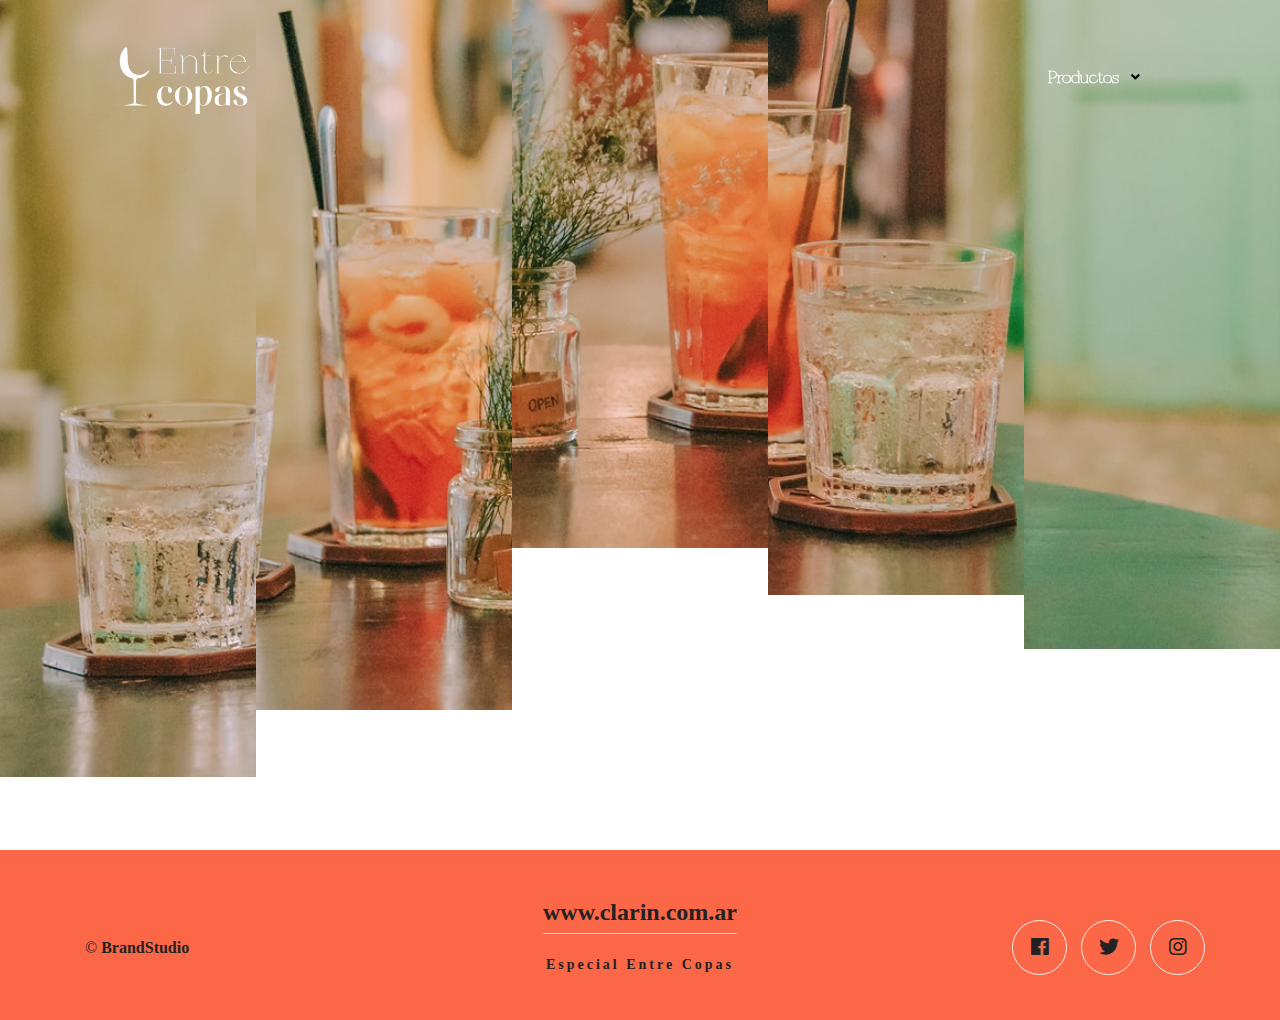
==== commit fa23bcda: "Boton Clarin Gourmet" ====
--- a/index.html
+++ b/index.html
@@ -84,6 +84,8 @@
                                                 <!-- Start Dropdown Menu -->
                                                 <ul class="dropdown__menu">
                                                     <li><a href="index.html"><span>Inicio</span></a></li>
+                                                    <li><a href="https://www.clarin.com/gourmet/" target="_blank"><span>Volver a Clarín Gourmet</span></a></li>
+
                                                     <li><a href="chandon.html"><span>Chandon</span></a></li>
                                                     <li><a href="alamos.html"><span>Alamos Malbec</span></a></li>
                                                 </ul>
@@ -116,7 +118,7 @@
         <!-- Start Popup Menu -->
         <div class="popup-mobile-manu popup-mobile-visiable" >
             <div class="inner" style="background-color: #fc6847;">
-                <div class="mobileheader" style="background-color: #d2e1ff;">
+                <div class="mobileheader" style="background-color: #fc6847;">
                     <div class="logo">
                         <a href="index.html">
                             <img src="/imagenes/logs/PNG_Mesa de trabajo 1.png" alt="Multipurpose">
@@ -128,13 +130,15 @@
                     <ul class="menulist object-custom-menu" style="font-family: bon-voyage;">
                         
 
-                        <li class="has-mega-"><a href="index.html"><span>Inicio</span></a>
-                        </li>
-
-                        <li class="has-mega-"><a href="chandon.html"><span>Chandon</span></a>    
-                        </li>
-
-                        <li class="has-mega-"><a href="grants.html"><span>Grant´s</span></a>
+                        <li class="has-mega-"><a href="index.html"><span style="color: black; font-weight: bold;">Inicio</span></a>
+                        </li>
+
+                        <li><a href="https://www.clarin.com/gourmet/" target="_blank"><span style="color: black; font-weight: bold;">Volver a Clarín Gourmet</span></a></li>
+
+                        <li class="has-mega-"><a href="chandon.html"><span style="color: black; font-weight: bold;">Chandon</span></a>    
+                        </li>
+
+                        <li class="has-mega-"><a href="grants.html"><span style="color: black; font-weight: bold;">Grant´s</span></a>
                         </li>
 
                         
@@ -194,7 +198,7 @@
                                 data-responsive="off" data-frames='[{"delay":1000,"speed":1500,"frame":"0","from":"y:50px;opacity:0;","to":"o:1;","ease":"Power3.easeInOut"},{"delay":"wait","speed":300,"frame":"999","to":"opacity:0;","ease":"Power3.easeInOut"},{"frame":"hover","speed":"300","ease":"Linear.easeNone","to":"o:1;rX:0;rY:0;rZ:0;z:0;","style":"c:rgb(255,255,255);bg:rgb(34,34,34);transform:translateY(-3px);"}]'
                                 data-textAlign="['center','center','center','center']" data-paddingtop="[0,0,0,0]"
                                 data-paddingright="[20,20,20,20]" data-paddingbottom="[0,0,0,0]" data-paddingleft="[20,20,20,20]"
-                                style="z-index: 7;font-family: bon-voyage; min-width: 160px; max-width: 160px; max-width: 55px; max-width: 55px; white-space: normal; font-size: 16px; line-height: 55px; font-weight: 700; color: #222222; letter-spacing: 0px;background-color:#d2e1ff;border-radius:5px 5px 5px 5px;outline:none;box-shadow:none;box-sizing:border-box;-moz-box-sizing:border-box;-webkit-box-sizing:border-box;cursor:pointer;text-decoration: none;">Ver más </a>
+                                style="z-index: 7;font-family: bon-voyage; min-width: 160px; max-width: 160px; max-width: 55px; max-width: 55px; white-space: normal; font-size: 16px; line-height: 55px; font-weight: 700; color: #222222; letter-spacing: 0px;background-color:#fc6847;border-radius:5px 5px 5px 5px;outline:none;box-shadow:none;box-sizing:border-box;-moz-box-sizing:border-box;-webkit-box-sizing:border-box;cursor:pointer;text-decoration: none;">Ver más </a>
                         </li>
                         <!-- SLIDE  -->
                         <li data-index="rs-17" data-transition="incube,incube-horizontal,turnoff-vertical,turnoff"
@@ -238,7 +242,7 @@
                                 data-responsive="off" data-frames='[{"delay":1000,"speed":1500,"frame":"0","from":"y:50px;opacity:0;","to":"o:1;","ease":"Power3.easeInOut"},{"delay":"wait","speed":300,"frame":"999","to":"opacity:0;","ease":"Power3.easeInOut"},{"frame":"hover","speed":"300","ease":"Linear.easeNone","to":"o:1;rX:0;rY:0;rZ:0;z:0;","style":"c:rgb(255,255,255);bg:rgb(34,34,34);transform:translateY(-3px);"}]'
                                 data-textAlign="['center','center','center','center']" data-paddingtop="[0,0,0,0]"
                                 data-paddingright="[20,20,20,20]" data-paddingbottom="[0,0,0,0]" data-paddingleft="[20,20,20,20]"
-                                style="z-index: 7;font-family: bon-voyage; min-width: 160px; max-width: 160px; max-width: 55px; max-width: 55px; white-space: normal; font-size: 16px; line-height: 55px; font-weight: 700; color: #222222; letter-spacing: 0px;background-color:#d2e1ff;border-radius:5px 5px 5px 5px;outline:none;box-shadow:none;box-sizing:border-box;-moz-box-sizing:border-box;-webkit-box-sizing:border-box;cursor:pointer;text-decoration: none;">Ver más </a>
+                                style="z-index: 7;font-family: bon-voyage; min-width: 160px; max-width: 160px; max-width: 55px; max-width: 55px; white-space: normal; font-size: 16px; line-height: 55px; font-weight: 700; color: #222222; letter-spacing: 0px;background-color:#fc6847;border-radius:5px 5px 5px 5px;outline:none;box-shadow:none;box-sizing:border-box;-moz-box-sizing:border-box;-webkit-box-sizing:border-box;cursor:pointer;text-decoration: none;">Ver más </a>
                         </li>
                         <!-- SLIDE  -->
                         <li data-index="rs-18" data-transition="cube,cube-horizontal,incube,incube-horizontal"
@@ -283,7 +287,7 @@
                                 data-responsive="off" data-frames='[{"delay":1000,"speed":1500,"frame":"0","from":"y:50px;opacity:0;","to":"o:1;","ease":"Power3.easeInOut"},{"delay":"wait","speed":300,"frame":"999","to":"opacity:0;","ease":"Power3.easeInOut"},{"frame":"hover","speed":"300","ease":"Linear.easeNone","to":"o:1;rX:0;rY:0;rZ:0;z:0;","style":"c:rgb(255,255,255);bg:rgb(34,34,34);transform:translateY(-3px);"}]'
                                 data-textAlign="['center','center','center','center']" data-paddingtop="[0,0,0,0]"
                                 data-paddingright="[20,20,20,20]" data-paddingbottom="[0,0,0,0]" data-paddingleft="[20,20,20,20]"
-                                style="z-index: 7; min-width: 160px; max-width: 160px; max-width: 55px; max-width: 55px; white-space: normal; font-size: 16px; line-height: 55px; font-weight: 700;font-family: bon-voyage; color: #222222; letter-spacing: 0px;background-color:#d2e1ff;border-radius:5px 5px 5px 5px;outline:none;box-shadow:none;box-sizing:border-box;-moz-box-sizing:border-box;-webkit-box-sizing:border-box;cursor:pointer;text-decoration: none;">Ver más </a>
+                                style="z-index: 7; min-width: 160px; max-width: 160px; max-width: 55px; max-width: 55px; white-space: normal; font-size: 16px; line-height: 55px; font-weight: 700;font-family: bon-voyage; color: #222222; letter-spacing: 0px;background-color:#fc6847;border-radius:5px 5px 5px 5px;outline:none;box-shadow:none;box-sizing:border-box;-moz-box-sizing:border-box;-webkit-box-sizing:border-box;cursor:pointer;text-decoration: none;">Ver más </a>
                         </li>
                     </ul>
                     <div class="tp-bannertimer tp-bottom" style="visibility: hidden !important;"></div>
--- a/css/custom.css
+++ b/css/custom.css
@@ -8,16 +8,51 @@
 
 **********************************************************************************/
 
+@font-face {
+  font-family: "bon-voyage";
+  src: url(/fonts/MADEBonVoyage-Thin.otf);
+  font-weight: normal;
+  font-style: normal;
+}
+@font-face {
+  font-family: "hugolers";
+  src: url(/fonts/hugolers-stylish-regular.otf);
+  font-weight: normal;
+  font-style: normal;
+}
 
-@font-face{
-	font-family: "bon-voyage";
-	src: url(/fonts/MADEBonVoyage-Thin.otf);
-	font-weight: normal;
-	font-style: normal;
+@media only screen and (max-width: 990px) {
+  #idk-wrap {
+    position: relative;
+    margin-bottom: 270px !important;
+  }
+
+  #image-idk {
+    background-image: none !important;
+  }
+
+  #lol-img {
+    background-image: none !important;
+    position: relative;
+  }
+
+  #thumb-arriba {
+    height: 250px;
+    left: 0;
+    right: 0;
+    position: absolute;
+    background-image: url(/imagenes/frutillas.jpg);
+    background-size: cover;
+    z-index: 999;
+  }
+
+  #thumb-abajo {
+    height: 250px;
+    left: 0;
+    right: 0;
+    position: absolute;
+    background-image: url(/imagenes/frambuesas.png);
+    background-size: cover;
+    z-index: 999;
+  }
 }
-@font-face{
-	font-family: "hugolers";
-	src: url(/fonts/hugolers-stylish-regular.otf);
-	font-weight: normal;
-	font-style: normal;
-}
--- a/style.min.css
+++ b/style.min.css
@@ -1 +1,62104 @@
-@import url(https://fonts.googleapis.com/css?family=hugolers:300,300i,400,400i,500,500i,600,600i,700,700i,800,900|Permanent+Marker|Playfair+Display:400,400i,700,700i,900,900i|Montserrat:300,300i,400,400i,500,500i,600,700,700i,800|Open+Sans:400|Roboto:400,400i,500,500i,700,700i,900|Reenie+Beanie);@import url(https://fonts.googleapis.com/css?family=Spectral:600i&display=swap);.color-dark{color:#222!important}@media only screen and (max-width:575px){.container{max-width:450px}}@media only screen and (max-width:479px){.container{max-width:320px}}*{-webkit-box-sizing:border-box;-moz-box-sizing:border-box;box-sizing:border-box}article,aside,details,figcaption,figure,footer,header,nav,section,summary{display:block}audio,canvas,video{display:inline-block}audio:not([controls]){display:none;height:0}[hidden]{display:none}button,html,input,select,textarea{font-family:"Source Sans Pro",Helvetica,sans-serif}a{color:#ca3c08;text-decoration:none}a:visited{color:#ac0404}a:focus{outline:thin dotted}a:active,a:hover{color:#ea9629;outline:0}a:hover{text-decoration:underline}address{font-style:italic;margin:0 0 24px}abbr[title]{border-bottom:1px dotted}b,strong{font-weight:700}dfn{font-style:italic}mark{background:#ff0;color:#000}p{margin:0 0 24px}code,kbd,pre,samp{font-family:monospace,serif;font-size:14px;-webkit-hyphens:none;-moz-hyphens:none;-ms-hyphens:none;hyphens:none}pre{background:#f5f5f5;color:#666;font-family:monospace;font-size:14px;margin:20px 0;overflow:auto;padding:20px;white-space:pre;white-space:pre-wrap;word-wrap:break-word}blockquote,q{-webkit-hyphens:none;-moz-hyphens:none;-ms-hyphens:none;hyphens:none;quotes:none}blockquote:after,blockquote:before,q:after,q:before{content:"";content:none}blockquote{font-size:18px;font-style:italic;font-weight:300;margin:24px 40px}blockquote blockquote{margin-right:0}blockquote cite,blockquote small{font-size:14px;font-weight:400;text-transform:uppercase}blockquote em,blockquote i{font-style:normal;font-weight:300}blockquote b,blockquote strong{font-weight:400}small{font-size:smaller}sub,sup{font-size:75%;line-height:0;position:relative;vertical-align:baseline}sup{top:-.5em}sub{bottom:-.25em}dl{margin:0 20px}dt{font-weight:700}dd{margin:0 0 20px}menu,ol,ul{margin:16px 0;padding:0 0 0 40px}ul{list-style-type:square}nav ol,nav ul{list-style:none;list-style-image:none}li>ol,li>ul{margin:0}img{-ms-interpolation-mode:bicubic;border:0;vertical-align:middle}svg:not(:root){overflow:hidden}figure{margin:0}form{margin:0}fieldset{border:1px solid silver;margin:0 2px;min-width:inherit;padding:.35em .625em .75em}legend{border:0;padding:0;white-space:normal}button,input,select,textarea{font-size:100%;margin:0;max-width:100%;vertical-align:baseline}button,input{line-height:normal}button,html input[type=button],input[type=reset],input[type=submit]{-webkit-appearance:button;-moz-appearance:button;appearance:button;cursor:pointer}button[disabled],input[disabled]{cursor:default}input[type=checkbox],input[type=radio]{padding:0}input[type=search]{-webkit-appearance:textfield;-moz-appearance:textfield;appearance:textfield;appearance:textfield;padding-right:2px;width:270px}input[type=search]::-webkit-search-decoration{-webkit-appearance:none;appearance:none}button::-moz-focus-inner,input::-moz-focus-inner{border:0;padding:0}textarea{overflow:auto;vertical-align:top}table{border-bottom:1px solid #ededed;border-collapse:collapse;border-spacing:0;font-size:14px;line-height:2;margin:0 0 20px;width:100%}caption,td,th{font-weight:400;text-align:left}caption{font-size:16px;margin:20px 0}th{font-weight:700;text-transform:uppercase}td{border-top:1px solid #ededed;padding:6px 10px 6px 0}del{color:#333}ins{background:#fff9c0;text-decoration:none}hr{background-size:4px 4px;border:0;height:1px;margin:0 0 24px}*{-webkit-box-sizing:border-box;box-sizing:border-box}img{max-width:100%}html{overflow:hidden;overflow-y:auto}body{overflow:hidden;font-size:16px;line-height:24px;-webkit-font-smoothing:antialiased;-moz-osx-font-smoothing:grayscale;font-family:hugolers;color:#333;font-weight:400}a{-webkit-transition:all .4s ease-in-out 0s;-o-transition:all .4s ease-in-out 0s;transition:all .4s ease-in-out 0s}.h1,.h2,.h3,.h4,.h5,.h6,address,blockquote,caption,dd,dl,h1,h2,h3,h4,h5,h6,hr,menu,ol,p,pre,table,ul{margin:0;margin-bottom:15px}.h1,.h2,.h3,.h4,.h5,.h6,h1,h2,h3,h4,h5,h6{font-family:hugolers;line-height:1.3;color:#222}.h1,h1{font-size:42px}.h2,h2{font-size:30px}.h3,h3{font-size:26px}.h4,h4{font-size:22px}.h5,h5{font-size:18px}.h6,h6{font-size:14px}@media only screen and (min-width:768px) and (max-width:991px){.h1,h1{font-size:38px}.h2,h2{font-size:28px}.h3,h3{font-size:24px}}@media only screen and (max-width:767px){.h1,h1{font-size:36px}.h2,h2{font-size:26px}.h3,h3{font-size:24px}}@media only screen and (max-width:575px){.h1,h1{font-size:34px}}.h1,.h2,.h3,h1,h2,h3{font-weight:700}.h4,.h5,h4,h5{font-weight:600}.h6,h6{font-weight:500}a:active,a:focus,a:hover{text-decoration:none;outline:0}a:visited{color:inherit}button,input,select,textarea{background:0 0;border:1px solid #eee;-webkit-transition:all .4s ease-out 0s;-o-transition:all .4s ease-out 0s;transition:all .4s ease-out 0s;color:#333}button:active,button:focus,input:active,input:focus,select:active,select:focus,textarea:active,textarea:focus{outline:0;border-color:#d80226}input,select,textarea{width:100%;font-size:14px}input,select{height:40px;padding:0 15px}@-webkit-keyframes moveVertical{to{opacity:1;-webkit-transform:translateY(0)}}@keyframes moveVertical{to{opacity:1;-webkit-transform:translateY(0);transform:translateY(0)}}@-webkit-keyframes moveHorizontal{to{-webkit-transform:translateX(0);opacity:1}}@keyframes moveHorizontal{to{-webkit-transform:translateX(0);transform:translateX(0);opacity:1}}.move-up{-webkit-transform:translateY(0);-ms-transform:translateY(0);transform:translateY(0)}.move-up.animate{-webkit-transform:translateY(100px);-ms-transform:translateY(100px);transform:translateY(100px);-webkit-animation:moveVertical .65s ease forwards;animation:moveVertical .65s ease forwards}.move-up-x{-webkit-transform:translateX(0);-ms-transform:translateX(0);transform:translateX(0)}.move-up-x.animate{-webkit-transform:translateX(100px);-ms-transform:translateX(100px);transform:translateX(100px);-webkit-animation:moveHorizontal .65s ease forwards;animation:moveHorizontal .65s ease forwards}@-webkit-keyframes headerSlideDown{0%{margin-top:-100px}to{margin-top:0}}@keyframes headerSlideDown{0%{margin-top:-100px}to{margin-top:0}}@-webkit-keyframes hide-animation{0%{-webkit-transform:translateY(0);opacity:1}to{-webkit-transform:translateY(60px);opacity:0}}@keyframes hide-animation{0%{-webkit-transform:translateY(0);transform:translateY(0);opacity:1}to{-webkit-transform:translateY(60px);transform:translateY(60px);opacity:0}}@-webkit-keyframes show-animation{0%{-webkit-transform:translateY(60px);opacity:0}to{-webkit-transform:translateY(0);opacity:1}}@keyframes show-animation{0%{-webkit-transform:translateY(60px);transform:translateY(60px);opacity:0}to{-webkit-transform:translateY(0);transform:translateY(0);opacity:1}}@-webkit-keyframes slide-out-to-right{0%{-webkit-transform:translateX(0);opacity:1}to{-webkit-transform:translateX(40px);opacity:0}}@keyframes slide-out-to-right{0%{-webkit-transform:translateX(0);transform:translateX(0);opacity:1}to{-webkit-transform:translateX(60px);transform:translateX(60px);opacity:0}}@-webkit-keyframes slide-in-to-left{0%{-webkit-transform:translateX(60px);opacity:0}to{-webkit-transform:translateX(0);opacity:1}}@keyframes slide-in-to-left{0%{-webkit-transform:translateX(40px);transform:translateX(40px);opacity:0}to{-webkit-transform:translateX(0);transform:translateX(0);opacity:1}}.brook-transition{-webkit-transition:all .3s cubic-bezier(.645,.045,.355,1);-o-transition:all .3s cubic-bezier(.645,.045,.355,1);transition:all .3s cubic-bezier(.645,.045,.355,1)}.bk-hover a{position:relative;overflow:hidden;z-index:1;display:inline-block;color:#999}.bk-hover a::after{content:"";width:0;height:1px;bottom:0;position:absolute;left:auto;right:0;z-index:-1;-webkit-transition:width .6s cubic-bezier(.25,.8,.25,1) 0s;-o-transition:width .6s cubic-bezier(.25,.8,.25,1) 0s;transition:width .6s cubic-bezier(.25,.8,.25,1) 0s;background:currentColor}.bk-hover a:hover::after{width:100%;left:0;right:auto}@-webkit-keyframes separator-bounce{0%,80%,to{-webkit-transform:scale(.5);transform:scale(.5)}40%{-webkit-transform:scale(1);transform:scale(1)}}@keyframes separator-bounce{0%,80%,to{-webkit-transform:scale(.5);transform:scale(.5)}40%{-webkit-transform:scale(1);transform:scale(1)}}.hidden{display:none}.visuallyhidden{border:0;clip:rect(0 0 0 0);height:1px;margin:-1px;overflow:hidden;padding:0;position:absolute;width:1px}.fix{overflow:hidden}.poss_relative{position:relative}.poss_absolute{position:absolute}.visuallyhidden.focusable:active,.visuallyhidden.focusable:focus{clip:auto;height:auto;margin:0;overflow:visible;position:static;width:auto}.invisible{visibility:hidden}.clearfix:after,.clearfix:before{content:" ";display:table}.clearfix:after{clear:both}.wrapper{position:relative}.theme-color{color:#d80226}.secondary-color{color:#ff5ee1}.font-reenie{font-family:'Reenie Beanie',cursive}.color-light{color:#999}.body-color{color:#999}.color-dark{color:#333}.color-black{color:#000}.white{color:#fff}.secondary-color{color:#ff5ee1}.creative-color{color:#fe378c}.red-color{color:#f0263f}.red-color-2{color:#f23e20}.yellow-color{color:#fcb72b}.yellow-color-2{color:#f8a440}.text-color-1{color:#7ed321!important}.text-color-2{color:#f55d4e!important}.text-color-3{color:#4a90e2!important}.text-color-4{color:#f2b636!important}.pink{color:#f12c6e}.pink{color:#f12c6e}.brown-color{color:#ce8f4f}.third-color{color:#99e5e8}.tarkis-color{color:#19d2a8}.theme-color-2{color:#0069ff}.brown-2{color:#f1c078}.brown-3{color:#cac0b3}.purple-color-2{color:#ac61ee}.secondary-font{font-family:Montserrat,sans-serif}.primary-font{font-family:hugolers}.heading-font{font-family:hugolers}.playfair-font{font-family:"Playfair Display",serif}.spectral-font{font-family:Spectral,serif}.roboto-font{font-family:Roboto,sans-serif}.hugolers-font{font-family:hugolers;color:#777}.fw-600{font-weight:600!important}.fw-500{font-weight:500!important}.fw-400{font-weight:400!important}.fw-200{font-weight:200!important}.w-150{width:150px}.bg_color--1{background:#fff}.bg_color--2{background:#d80226}.bg_color--3{background:#000}.bg_color--4{background:#111}.bg_color--5{background:#f5f5f5}.bg_color--6{background:#ecf3ff}.bg_color--7{background:#222}.bg_color--8{background:#eee}.bg_color--9{background:#69afed}.bg_color--10{background:#f9f9f9}.bg_color--11{background: #fc6847}.bg_color--12{background: #d2e1ff}.bg_color--13{background:#f8a440}.bg_color--14{background:#f7f1ec}.bg_color--15{background:#f7f7f7}.bg_color--16{background:#f4efff}.bg_color--17{background:#0069ff}.bg_color--18{background:#000}.bg_color--19{background:#ac61ee}.bg_color--20{background:#f55d4e}.bg_color--21{background:#f5f3ef}.bg_color--22{background:#f10}.bg_color--23{background:#fbfbfd}.bg_color--24{background:#68ae4a}.bg_color--25{background:#bc9464}.bg_color--26{background:#7ba100}.bg_color--27{background:#14359e}.bg_color--28{background:#cc327b}.bg_color--29{background:#ffe2d9}.bg_color--30{background:#906032}.bg_color--31{background:#ec5b4b}.bg_color--32{background:#fff3f2}.bg_color--33{background:#c1b538}.bg_color--34{background:#cae0e5}.bg_color--35{background:#126cdc}.bg_color--36{background:#040c33}.bg_color--37{background:#f50809}.bg_color--38{background:#292930}.bg_color--39{background:#4be472}.bg_color--40{background:#da9d55}.bg_color--41{background:#3264f5}.bg_color--42{background:#121618}.bg_color--43{background:#ffc851}.bg_color--44{background:#c4dcfa}.bg-as-text{background-image:url(img/icons/text.png);background-repeat:no-repeat;background-position:right center}@media only screen and (max-width:767px){.bg-as-text{background-size:554px}}@media only screen and (min-width:768px) and (max-width:991px){.bg-as-text{background-size:750px}}.bg-as-text2{background-image:url(img/icons/text2.png);background-repeat:no-repeat;background-position:center center}.background-video-holder{position:relative}.youtube-video-wrapper{width:100%;height:100%;position:absolute!important;top:0!important;left:0;z-index:-1}.youtube-bg{display:block;height:100%;background:rgba(0,0,0,.5)}.bg-image{background-position:center center;background-repeat:no-repeat;background-size:cover}.bg_image--1{background-image:url(img/bg/bg-image-1.jpg);background-repeat:no-repeat;background-size:cover;background-position:center center}.bg_image--2{background-image:url(img/bg/bg-image-2.jpg);background-repeat:no-repeat;background-size:cover;background-position:center center}.bg_image--3{background-image:url(img/bg/bg-image-3.jpg);background-repeat:no-repeat;background-size:cover;background-position:center center}.bg_image--4{background-image:url(img/bg/bg-image-4.jpg);background-repeat:no-repeat;background-size:cover;background-position:center center}.bg_image--5{background-image:url(img/bg/bg-image-5.jpg);background-repeat:no-repeat;background-size:cover;background-position:center center}.bg_image--6{background-image:url(img/bg/bg-image-6.jpg);background-repeat:no-repeat;background-size:cover;background-position:center center}.bg_image--7{background-image:url(img/bg/bg-image-7.jpg);background-repeat:no-repeat;background-size:cover;background-position:center center}.bg_image--8{background-image:url(img/bg/bg-image-8.jpg);background-repeat:no-repeat;background-size:cover;background-position:center center}.bg_image--9{background-image:url(img/bg/bg-image-9.jpg);background-repeat:no-repeat;background-size:cover;background-position:center center}.bg_image--10{background-image:url(img/bg/bg-image-10.jpg);background-repeat:no-repeat;background-size:cover;background-position:center center}.bg_image--11{background-image:url(img/bg/bg-image-11.jpg);background-repeat:no-repeat;background-size:cover;background-position:center center}.bg_image--12{background-image:url(img/bg/bg-image-12.jpg);background-repeat:no-repeat;background-size:cover;background-position:center center}.bg_image--13{background-image:url(img/bg/bg-image-13.jpg);background-repeat:no-repeat;background-size:cover;background-position:center center}.bg_image--14{background-image:url(img/bg/bg-image-14.jpg);background-repeat:no-repeat;background-size:cover;background-position:center center}.bg_image--15{background-image:url(img/bg/bg-image-15.jpg);background-repeat:no-repeat;background-size:cover;background-position:center center}.bg_image--16{background-image:url(img/bg/bg-image-16.jpg);background-repeat:no-repeat;background-size:cover;background-position:center center}.bg_image--17{background-image:url(img/bg/bg-image-17.jpg);background-repeat:no-repeat;background-size:cover;background-position:center center}.bg_image--18{background-image:url(img/bg/bg-image-18.jpg);background-repeat:no-repeat;background-size:cover;background-position:center center}.bg_image--19{background-image:url(img/bg/bg-image-19.jpg);background-repeat:no-repeat;background-size:cover;background-position:center center}.bg_image--20{background-image:url(img/bg/bg-image-20.jpg);background-repeat:no-repeat;background-size:cover;background-position:center center}.bg_image--21{background-image:url(img/bg/bg-image-21.jpg);background-repeat:no-repeat;background-size:cover;background-position:center center}.bg_image--22{background-image:url(img/bg/bg-image-22.jpg);background-repeat:no-repeat;background-size:cover;background-position:center center}.bg_image--23{background-image:url(img/bg/bg-image-23.jpg);background-repeat:no-repeat;background-size:cover;background-position:center center}.bg_image--24{background-image:url(img/bg/bg-image-24.jpg);background-repeat:no-repeat;background-size:cover;background-position:center center}.bg_image--25{background-image:url(img/bg/bg-image-25.jpg);background-repeat:no-repeat;background-size:cover;background-position:center center}.bg_image--26{background-image:url(img/bg/bg-image-26.jpg);background-repeat:no-repeat;background-size:cover;background-position:center center}.bg_image--27{background-image:url(img/bg/bg-image-27.jpg);background-repeat:no-repeat;background-size:cover;background-position:center center}.bg_image--28{background-image:url(img/bg/bg-image-28.jpg);background-repeat:no-repeat;background-size:cover;background-position:center center}.bg_image--29{background-image:url(img/bg/bg-image-29.jpg);background-repeat:no-repeat;background-size:cover;background-position:center center}.bg_image--30{background-image:url(img/bg/bg-image-30.jpg);background-repeat:no-repeat;background-size:cover;background-position:center center}.bg_image--31{background-image:url(img/bg/bg-image-31.jpg);background-repeat:no-repeat;background-size:cover;background-position:center center}.bg_image--32{background-image:url(img/bg/bg-image-32.jpg);background-repeat:no-repeat;background-size:cover;background-position:center center}.bg_image--33{background-image:url(img/bg/bg-image-33.jpg);background-repeat:no-repeat;background-size:cover;background-position:center center}.bg_image--34{background-image:url(img/bg/bg-image-34.jpg);background-repeat:no-repeat;background-size:cover;background-position:center center}.bg_image--35{background-image:url(img/bg/bg-image-35.jpg);background-repeat:no-repeat;background-size:cover;background-position:center center}.bg_image--36{background-image:url(img/bg/bg-image-36.jpg);background-repeat:no-repeat;background-size:cover;background-position:center center}.bg_image--37{background-image:url(img/bg/bg-image-37.jpg);background-repeat:no-repeat;background-size:cover;background-position:center center}.bg_image--38{background-image:url(img/bg/bg-image-38.jpg);background-repeat:no-repeat;background-size:cover;background-position:center center}.bg_image--39{background-image:url(img/bg/bg-image-39.jpg);background-repeat:no-repeat;background-size:cover;background-position:center center}.bg_image--40{background-image:url(img/bg/bg-image-40.jpg);background-repeat:no-repeat;background-size:cover;background-position:center center}.bg_image--41{background-image:url(img/bg/bg-image-41.jpg);background-repeat:no-repeat;background-size:cover;background-position:center center}.bg_image--42{background-image:url(img/bg/bg-image-42.jpg);background-repeat:no-repeat;background-size:cover;background-position:center center}.bg_image--43{background-image:url(img/bg/bg-image-43.jpg);background-repeat:no-repeat;background-size:cover;background-position:center center}.bg_image--44{background-image:url(img/bg/bg-image-44.jpg);background-repeat:no-repeat;background-size:cover;background-position:center center}.bg_image--45{background-image:url(img/bg/bg-image-45.jpg);background-repeat:no-repeat;background-size:cover;background-position:center center}.bg_image--46{background-image:url(img/bg/bg-image-46.jpg);background-repeat:no-repeat;background-size:cover;background-position:center center}.bg_image--47{background-image:url(img/bg/bg-image-47.jpg);background-repeat:no-repeat;background-size:cover;background-position:center center}.bg_image--48{background-image:url(img/bg/bg-image-48.jpg);background-repeat:no-repeat;background-size:cover;background-position:center center}.bg_image--49{background-image:url(img/bg/bg-image-49.jpg);background-repeat:no-repeat;background-size:cover;background-position:center center}.bg_image--50{background-image:url(img/bg/bg-image-50.jpg);background-repeat:no-repeat;background-size:cover;background-position:center center}.bg_image--51{background-image:url(img/bg/bg-image-51.jpg);background-repeat:no-repeat;background-size:cover;background-position:center center}.bg_image--52{background-image:url(img/bg/bg-image-52.jpg);background-repeat:no-repeat;background-size:cover;background-position:center center}.bg_image--53{background-image:url(img/bg/bg-image-53.jpg);background-repeat:no-repeat;background-size:cover;background-position:center center}.bg_image--54{background-image:url(img/bg/bg-image-54.jpg);background-repeat:no-repeat;background-size:cover;background-position:center center}.bg_image--55{background-image:url(img/bg/bg-image-55.jpg);background-repeat:no-repeat;background-size:cover;background-position:center center}.bg_image--56{background-image:url(img/bg/bg-image-56.jpg);background-repeat:no-repeat;background-size:cover;background-position:center center}.bg_image--57{background-image:url(img/bg/bg-image-57.jpg);background-repeat:no-repeat;background-size:cover;background-position:center center}.bg_image--58{background-image:url(img/bg/bg-image-58.jpg);background-repeat:no-repeat;background-size:cover;background-position:center center}.bg_image--59{background-image:url(img/bg/bg-image-59.jpg);background-repeat:no-repeat;background-size:cover;background-position:center center}.bg_image--60{background-image:url(img/bg/bg-image-60.jpg);background-repeat:no-repeat;background-size:cover;background-position:center center}.bg_image--61{background-image:url(img/bg/bg-image-61.jpg);background-repeat:no-repeat;background-size:cover;background-position:center center}.bg_image--62{background-image:url(img/bg/bg-image-62.jpg);background-repeat:no-repeat;background-size:cover;background-position:center center}.bg_image--63{background-image:url(img/bg/bg-image-63.jpg);background-repeat:no-repeat;background-size:cover;background-position:center center}.bg_image--64{background-image:url(img/bg/bg-image-64.jpg);background-repeat:no-repeat;background-size:cover;background-position:center center}.bg_image--65{background-image:url(img/bg/bg-image-65.jpg);background-repeat:no-repeat;background-size:cover;background-position:center center}.bg_image--66{background-image:url(img/bg/bg-image-66.jpg);background-repeat:no-repeat;background-size:cover;background-position:center center}.bg_image--67{background-image:url(img/bg/bg-image-67.jpg);background-repeat:no-repeat;background-size:cover;background-position:center center}.bg_image--68{background-image:url(img/bg/bg-image-68.jpg);background-repeat:no-repeat;background-size:cover;background-position:center center}.bg_image--69{background-image:url(img/bg/bg-image-69.jpg);background-repeat:no-repeat;background-size:cover;background-position:center center}.bg_image--70{background-image:url(img/bg/bg-image-70.jpg);background-repeat:no-repeat;background-size:cover;background-position:center center}.bg_image--71{background-image:url(img/bg/bg-image-71.jpg);background-repeat:no-repeat;background-size:cover;background-position:center center}.bg_image--72{background-image:url(img/bg/bg-image-72.jpg);background-repeat:no-repeat;background-size:cover;background-position:center center}.bg_image--73{background-image:url(img/bg/bg-image-73.jpg);background-repeat:no-repeat;background-size:cover;background-position:center center}.bg_image--74{background-image:url(img/bg/bg-image-74.jpg);background-repeat:no-repeat;background-size:cover;background-position:center center}.bg_image--75{background-image:url(img/bg/bg-image-75.jpg);background-repeat:no-repeat;background-size:cover;background-position:center center}.bg_image--76{background-image:url(img/bg/bg-image-76.jpg);background-repeat:no-repeat;background-size:cover;background-position:center center}.bg_image--77{background-image:url(img/bg/bg-image-77.jpg);background-repeat:no-repeat;background-size:cover;background-position:center center}.bg_image--78{background-image:url(img/bg/bg-image-78.jpg);background-repeat:no-repeat;background-size:cover;background-position:center center}.bg_image--79{background-image:url(img/bg/bg-image-79.jpg);background-repeat:no-repeat;background-size:cover;background-position:center center}.bg_image--80{background-image:url(img/bg/bg-image-80.jpg);background-repeat:no-repeat;background-size:cover;background-position:center center}.bg_image--81{background-image:url(img/bg/bg-image-81.jpg);background-repeat:no-repeat;background-size:cover;background-position:center center}.bg_image--82{background-image:url(img/bg/bg-image-82.jpg);background-repeat:no-repeat;background-size:cover;background-position:center center}.bg_image--83{background-image:url(img/bg/bg-image-83.jpg);background-repeat:no-repeat;background-size:cover;background-position:center center}.bg_image--84{background-image:url(img/bg/bg-image-84.jpg);background-repeat:no-repeat;background-size:cover;background-position:center center}.bg_image--85{background-image:url(img/bg/bg-image-85.jpg);background-repeat:no-repeat;background-size:cover;background-position:center center}.bg_image--86{background-image:url(img/bg/bg-image-86.jpg);background-repeat:no-repeat;background-size:cover;background-position:center center}.bg_image--87{background-image:url(img/bg/bg-image-87.jpg);background-repeat:no-repeat;background-size:cover;background-position:center center}.bg_image--88{background-image:url(img/bg/bg-image-88.jpg);background-repeat:no-repeat;background-size:cover;background-position:center center}.bg_image--89{background-image:url(img/bg/bg-image-89.jpg);background-repeat:no-repeat;background-size:cover;background-position:center center}.bg_image--90{background-image:url(img/bg/bg-image-90.jpg);background-repeat:no-repeat;background-size:cover;background-position:center center}.bg_image--91{background-image:url(img/bg/bg-image-91.jpg);background-repeat:no-repeat;background-size:cover;background-position:center center}.bg_image--92{background-image:url(img/bg/bg-image-92.jpg);background-repeat:no-repeat;background-size:cover;background-position:center center}.bg_image--93{background-image:url(img/bg/bg-image-93.jpg);background-repeat:no-repeat;background-size:cover;background-position:center center}.bg_image--94{background-image:url(img/bg/bg-image-94.jpg);background-repeat:no-repeat;background-size:cover;background-position:center center}.bg_image--95{background-image:url(img/bg/bg-image-95.jpg);background-repeat:no-repeat;background-size:cover;background-position:center center}.bg_image--96{background-image:url(img/bg/bg-image-96.jpg);background-repeat:no-repeat;background-size:cover;background-position:center center}.bg_image--97{background-image:url(img/bg/bg-image-97.jpg);background-repeat:no-repeat;background-size:cover;background-position:center center}.bg_image--98{background-image:url(img/bg/bg-image-98.jpg);background-repeat:no-repeat;background-size:cover;background-position:center center}.bg_image--99{background-image:url(img/bg/bg-image-99.jpg);background-repeat:no-repeat;background-size:cover;background-position:center center}.bg_image--100{background-image:url(img/bg/bg-image-100.jpg);background-repeat:no-repeat;background-size:cover;background-position:center center}.bg_image--101{background-image:url(img/bg/bg-image-101.jpg);background-repeat:no-repeat;background-size:cover;background-position:center center}.bg_image--102{background-image:url(img/bg/bg-image-102.jpg);background-repeat:no-repeat;background-size:cover;background-position:center center}.bg_image--103{background-image:url(img/bg/bg-image-103.jpg);background-repeat:no-repeat;background-size:cover;background-position:center center}.bg_image--104{background-image:url(img/bg/bg-image-104.jpg);background-repeat:no-repeat;background-size:cover;background-position:center center}.bg_image--105{background-image:url(img/bg/bg-image-105.jpg);background-repeat:no-repeat;background-size:cover;background-position:center center}.bg_image--106{background-image:url(img/bg/bg-image-106.jpg);background-repeat:no-repeat;background-size:cover;background-position:center center}.bg_image--107{background-image:url(img/bg/bg-image-107.jpg);background-repeat:no-repeat;background-size:cover;background-position:center center}.bg_image--108{background-image:url(img/bg/bg-image-108.jpg);background-repeat:no-repeat;background-size:cover;background-position:center center}.bg_image--109{background-image:url(img/bg/bg-image-109.jpg);background-repeat:no-repeat;background-size:cover;background-position:center center}.bg_image--110{background-image:url(img/bg/bg-image-110.jpg);background-repeat:no-repeat;background-size:cover;background-position:center center}.bg_image--111{background-image:url(img/bg/bg-image-111.jpg);background-repeat:no-repeat;background-size:cover;background-position:center center}.bg_image--112{background-image:url(img/bg/bg-image-112.jpg);background-repeat:no-repeat;background-size:cover;background-position:center center}.bg_image--113{background-image:url(img/bg/bg-image-113.jpg);background-repeat:no-repeat;background-size:cover;background-position:center center}.bg_image--114{background-image:url(img/bg/bg-image-114.jpg);background-repeat:no-repeat;background-size:cover;background-position:center center}.bg_image--115{background-image:url(img/bg/bg-image-115.jpg);background-repeat:no-repeat;background-size:cover;background-position:center center}.bg_image--116{background-image:url(img/bg/bg-image-116.jpg);background-repeat:no-repeat;background-size:cover;background-position:center center}.bg_image--117{background-image:url(img/bg/bg-image-117.jpg);background-repeat:no-repeat;background-size:cover;background-position:center center}.bg_image--118{background-image:url(img/bg/bg-image-118.jpg);background-repeat:no-repeat;background-size:cover;background-position:center center}.bg_image--119{background-image:url(img/bg/bg-image-119.jpg);background-repeat:no-repeat;background-size:cover;background-position:center center}.bg_image--120{background-image:url(img/bg/bg-image-120.jpg);background-repeat:no-repeat;background-size:cover;background-position:center center}.bg_image--121{background-image:url(img/bg/bg-image-121.jpg);background-repeat:no-repeat;background-size:cover;background-position:center center}.bg_image--122{background-image:url(img/bg/bg-image-122.jpg);background-repeat:no-repeat;background-size:cover;background-position:center center}.bg_image--123{background-image:url(img/bg/bg-image-123.jpg);background-repeat:no-repeat;background-size:cover;background-position:center center}.bg_image--124{background-image:url(img/bg/bg-image-124.jpg);background-repeat:no-repeat;background-size:cover;background-position:center center}.bg_image--125{background-image:url(img/bg/bg-image-125.jpg);background-repeat:no-repeat;background-size:cover;background-position:center center}.bg_image--126{background-image:url(img/bg/bg-image-126.jpg);background-repeat:no-repeat;background-size:cover;background-position:center center}.bg_image--127{background-image:url(img/bg/bg-image-127.jpg);background-repeat:no-repeat;background-size:cover;background-position:center center}.bg_image--128{background-image:url(img/bg/bg-image-128.jpg);background-repeat:no-repeat;background-size:cover;background-position:center center}.bg_image--129{background-image:url(img/bg/bg-image-129.jpg);background-repeat:no-repeat;background-size:cover;background-position:center center}.bg_image--130{background-image:url(img/bg/bg-image-130.jpg);background-repeat:no-repeat;background-size:cover;background-position:center center}.bg_image--131{background-image:url(img/bg/bg-image-131.jpg);background-repeat:no-repeat;background-size:cover;background-position:center center}.bg_image--132{background-image:url(img/bg/bg-image-132.jpg);background-repeat:no-repeat;background-size:cover;background-position:center center}.bg_image--133{background-image:url(img/bg/bg-image-133.jpg);background-repeat:no-repeat;background-size:cover;background-position:center center}.bg_image--134{background-image:url(img/bg/bg-image-134.jpg);background-repeat:no-repeat;background-size:cover;background-position:center center}.bg_image--135{background-image:url(img/bg/bg-image-135.jpg);background-repeat:no-repeat;background-size:cover;background-position:center center}.bg_image--136{background-image:url(img/bg/bg-image-136.jpg);background-repeat:no-repeat;background-size:cover;background-position:center center}.bg_image--137{background-image:url(img/bg/bg-image-137.jpg);background-repeat:no-repeat;background-size:cover;background-position:center center}.bg_image--138{background-image:url(img/bg/bg-image-138.jpg);background-repeat:no-repeat;background-size:cover;background-position:center center}.bg_image--139{background-image:url(img/bg/bg-image-139.jpg);background-repeat:no-repeat;background-size:cover;background-position:center center}.bg_image--140{background-image:url(img/bg/bg-image-140.jpg);background-repeat:no-repeat;background-size:cover;background-position:center center}.left-bg-image{background-image:url(img/restaurant/home-restaurant-menus-lunch-set.jpg);background-repeat:no-repeat}.right-bg-image{background-image:url(img/restaurant/home-restaurant-menus-starters-set.jpg);background-repeat:no-repeat;background-position:top right}.blog-bg-image{background-image:url(img/bg/bg-image-63.jpg);background-repeat:repeat}.bg-image-business{background-image:url(img/bg/bg-image-64.jpg);background-repeat:no-repeat;background-size:cover;background-position:center center}.bg-image-slider{background-image:url(img/business-2/home-business-02-hero-bg.jpg);background-repeat:no-repeat;background-size:cover;background-position:center center}@media only screen and (min-width:768px) and (max-width:991px){.height-auto{padding:100px 0;height:auto!important}}@media only screen and (max-width:767px){.height-auto{padding:0 0;height:auto!important}}@media only screen and (min-width:768px) and (max-width:991px){.height-auto .fp-tableCell{height:auto!important}}@media only screen and (max-width:767px){.height-auto .fp-tableCell{height:auto!important;padding:80px 0}}.text-color{color:#d80226}body.template-color-1 .text-color{color:#d80226}body.template-color-2 .text-color{color:#fe378c}body.template-color-3 .text-color{color:#f0263f}body.template-color-4 .text-color{color:#fcb72b}body.template-color-5 .text-color{color:#f8a440}body.template-color-6 .text-color{color:#f05874}body.template-color-7 .text-color{color:#99e5e8}body.template-color-8 .text-color{color:#82cecf}body.template-color-9 .text-color{color:#f0263f}body.template-color-10 .text-color{color:#19d2a8}body.template-color-11 .text-color{color:#0069ff}body.template-color-12 .text-color{color:#f1c078}body.template-color-13 .text-color{color:#cac0b3}body.template-color-14 .text-color{color:#f55d4e}body.template-color-15 .text-color{color:#ac61ee}body.template-color-16 .text-color{color:#f5a623}body.template-color-17 .text-color{color:#b013fe}body.template-color-18 .text-color{color:#899664}body.template-color-19 .text-color{color:#f12c6e}body.template-color-20 .text-color{color:#ce8f4f}body.template-color-21 .text-color{color:#fb6031}body.template-color-22 .text-color{color:#a810e0}body.template-color-23 .text-color{color:#68ae4a}body.template-color-24 .text-color{color:#bc9464}body.template-color-25 .text-color{color:#9f3939}body.template-color-26 .text-color{color:#7ba100}body.template-color-27 .text-color{color:#14359e}body.template-color-28 .text-color{color:#cc327b}body.template-color-29 .text-color{color:#e23636}body.template-color-30 .text-color{color:#fb6031}body.template-color-31 .text-color{color:#906032}body.template-color-32 .text-color{color:#ec5b4b}body.template-color-33 .text-color{color:#c1b538}body.template-color-34 .text-color{color:#126cdc}body.template-color-35 .text-color{color:#f50809}body.template-color-36 .text-color{color:#4be472}body.template-color-37 .text-color{color:#da9d55}body.template-color-38 .text-color{color:#3264f5}body.template-color-39 .text-color{color:#ffc851}body.template-color-40 .text-color{color:#c4dcfa}body.template-color-41 .text-color{color:#7f48b0}.slick-gutter-5{margin-left:-5px;margin-right:-5px}.slick-gutter-5 .slick-slide{padding-left:5px;padding-right:5px}.slick-gutter-10{margin-left:-10px;margin-right:-10px}.slick-gutter-10 .slick-slide{padding-left:10px;padding-right:10px}.slick-gutter-15{margin-left:-15px;margin-right:-15px}.slick-gutter-15 .slick-slide{padding-left:15px;padding-right:15px}.slick-gutter-20{margin-left:-20px;margin-right:-20px}.slick-gutter-20 .slick-slide{padding-left:20px;padding-right:20px}.slick-gutter-25{margin-left:-25px;margin-right:-25px}.slick-gutter-25 .slick-slide{padding-left:25px;padding-right:25px}.slick-gutter-30{margin-left:-30px;margin-right:-30px}.slick-gutter-30 .slick-slide{padding-left:30px;padding-right:30px}.slick-gutter-35{margin-left:-35px;margin-right:-35px}.slick-gutter-35 .slick-slide{padding-left:35px;padding-right:35px}.slick-gutter-40{margin-left:-40px;margin-right:-40px}.slick-gutter-40 .slick-slide{padding-left:40px;padding-right:40px}.slick-gutter-45{margin-left:-45px;margin-right:-45px}.slick-gutter-45 .slick-slide{padding-left:45px;padding-right:45px}.slick-gutter-50{margin-left:-50px;margin-right:-50px}.slick-gutter-50 .slick-slide{padding-left:50px;padding-right:50px}.slick-gutter-55{margin-left:-55px;margin-right:-55px}.slick-gutter-55 .slick-slide{padding-left:55px;padding-right:55px}.slick-gutter-60{margin-left:-60px;margin-right:-60px}.slick-gutter-60 .slick-slide{padding-left:60px;padding-right:60px}.slick-gutter-65{margin-left:-65px;margin-right:-65px}.slick-gutter-65 .slick-slide{padding-left:65px;padding-right:65px}.slick-gutter-70{margin-left:-70px;margin-right:-70px}.slick-gutter-70 .slick-slide{padding-left:70px;padding-right:70px}.slick-gutter-75{margin-left:-75px;margin-right:-75px}.slick-gutter-75 .slick-slide{padding-left:75px;padding-right:75px}.slick-gutter-80{margin-left:-80px;margin-right:-80px}.slick-gutter-80 .slick-slide{padding-left:80px;padding-right:80px}.slick-gutter-85{margin-left:-85px;margin-right:-85px}.slick-gutter-85 .slick-slide{padding-left:85px;padding-right:85px}.slick-gutter-90{margin-left:-90px;margin-right:-90px}.slick-gutter-90 .slick-slide{padding-left:90px;padding-right:90px}.slick-gutter-95{margin-left:-95px;margin-right:-95px}.slick-gutter-95 .slick-slide{padding-left:95px;padding-right:95px}.slick-gutter-100{margin-left:-100px;margin-right:-100px}.slick-gutter-100 .slick-slide{padding-left:100px;padding-right:100px}.pt--5{padding-top:5px}.pt--10{padding-top:10px}.pt--15{padding-top:15px}.pt--20{padding-top:20px}.pt--25{padding-top:25px}.pt--30{padding-top:30px}.pt--35{padding-top:35px}.pt--40{padding-top:40px}.pt--45{padding-top:45px}.pt--50{padding-top:50px}.pt--55{padding-top:55px}.pt--60{padding-top:60px}.pt--65{padding-top:65px}.pt--70{padding-top:70px}.pt--75{padding-top:75px}.pt--80{padding-top:80px}.pt--85{padding-top:85px}.pt--90{padding-top:90px}.pt--95{padding-top:95px}.pt--100{padding-top:100px}.pt--105{padding-top:105px}.pt--110{padding-top:110px}.pt--115{padding-top:115px}.pt--120{padding-top:120px}.pt--125{padding-top:125px}.pt--130{padding-top:130px}.pt--135{padding-top:135px}.pt--140{padding-top:140px}.pt--145{padding-top:145px}.pt--150{padding-top:150px}.pt--155{padding-top:155px}.pt--160{padding-top:160px}.pt--165{padding-top:165px}.pt--170{padding-top:170px}.pt--175{padding-top:175px}.pt--180{padding-top:180px}.pt--185{padding-top:185px}.pt--190{padding-top:190px}.pt--195{padding-top:195px}.pt--200{padding-top:200px}.pt--205{padding-top:205px}.pt--210{padding-top:210px}.pt--215{padding-top:215px}.pt--220{padding-top:220px}.pt--225{padding-top:225px}.pt--230{padding-top:230px}.pt--235{padding-top:235px}.pt--240{padding-top:240px}.pt--245{padding-top:245px}.pt--250{padding-top:250px}.pt--255{padding-top:255px}.pt--260{padding-top:260px}.pt--265{padding-top:265px}.pt--270{padding-top:270px}.pt--275{padding-top:275px}.pt--280{padding-top:280px}.pt--285{padding-top:285px}.pt--290{padding-top:290px}.pt--295{padding-top:295px}.pt--300{padding-top:300px}.pt--305{padding-top:305px}.pt--310{padding-top:310px}.pt--315{padding-top:315px}.pt--320{padding-top:320px}.pt--325{padding-top:325px}.pt--330{padding-top:330px}.pt--335{padding-top:335px}.pt--340{padding-top:340px}.pt--345{padding-top:345px}.pt--350{padding-top:350px}.pt--355{padding-top:355px}.pt--360{padding-top:360px}.pt--365{padding-top:365px}.pt--370{padding-top:370px}.pt--375{padding-top:375px}.pt--380{padding-top:380px}.pt--385{padding-top:385px}.pt--390{padding-top:390px}.pt--395{padding-top:395px}.pt--400{padding-top:400px}@media only screen and (max-width:575px){.pt_sm--5{padding-top:5px}.pt_sm--10{padding-top:10px}.pt_sm--15{padding-top:15px}.pt_sm--20{padding-top:20px}.pt_sm--25{padding-top:25px}.pt_sm--30{padding-top:30px}.pt_sm--35{padding-top:35px}.pt_sm--40{padding-top:40px}.pt_sm--45{padding-top:45px}.pt_sm--50{padding-top:50px}}.pb--5{padding-bottom:5px}.pb--10{padding-bottom:10px}.pb--15{padding-bottom:15px}.pb--20{padding-bottom:20px}.pb--25{padding-bottom:25px}.pb--30{padding-bottom:30px}.pb--35{padding-bottom:35px}.pb--40{padding-bottom:40px}.pb--45{padding-bottom:45px}.pb--50{padding-bottom:50px}.pb--55{padding-bottom:55px}.pb--60{padding-bottom:60px}.pb--65{padding-bottom:65px}.pb--70{padding-bottom:70px}.pb--75{padding-bottom:75px}.pb--80{padding-bottom:80px}.pb--85{padding-bottom:85px}.pb--90{padding-bottom:90px}.pb--95{padding-bottom:95px}.pb--100{padding-bottom:100px}.pb--105{padding-bottom:105px}.pb--110{padding-bottom:110px}.pb--115{padding-bottom:115px}.pb--120{padding-bottom:120px}.pb--125{padding-bottom:125px}.pb--130{padding-bottom:130px}.pb--135{padding-bottom:135px}.pb--140{padding-bottom:140px}.pb--145{padding-bottom:145px}.pb--150{padding-bottom:150px}.pb--155{padding-bottom:155px}.pb--160{padding-bottom:160px}.pb--165{padding-bottom:165px}.pb--170{padding-bottom:170px}.pb--175{padding-bottom:175px}.pb--180{padding-bottom:180px}.pb--185{padding-bottom:185px}.pb--190{padding-bottom:190px}.pb--195{padding-bottom:195px}.pb--200{padding-bottom:200px}.pb--205{padding-bottom:205px}.pb--210{padding-bottom:210px}.pb--215{padding-bottom:215px}.pb--220{padding-bottom:220px}.pb--225{padding-bottom:225px}.pb--230{padding-bottom:230px}.pb--235{padding-bottom:235px}.pb--240{padding-bottom:240px}.pb--245{padding-bottom:245px}.pb--250{padding-bottom:250px}.pb--255{padding-bottom:255px}.pb--260{padding-bottom:260px}.pb--265{padding-bottom:265px}.pb--270{padding-bottom:270px}.pb--275{padding-bottom:275px}.pb--280{padding-bottom:280px}.pb--285{padding-bottom:285px}.pb--290{padding-bottom:290px}.pb--295{padding-bottom:295px}.pb--300{padding-bottom:300px}.pb--305{padding-bottom:305px}.pb--310{padding-bottom:310px}.pb--315{padding-bottom:315px}.pb--320{padding-bottom:320px}.pb--325{padding-bottom:325px}.pb--330{padding-bottom:330px}.pb--335{padding-bottom:335px}.pb--340{padding-bottom:340px}.pb--345{padding-bottom:345px}.pb--350{padding-bottom:350px}.pl--5{padding-left:5px}.pl--10{padding-left:10px}.pl--15{padding-left:15px}.pl--20{padding-left:20px}.pl--25{padding-left:25px}.pl--30{padding-left:30px}.pl--35{padding-left:35px}.pl--40{padding-left:40px}.pl--45{padding-left:45px}.pl--50{padding-left:50px}.pl--55{padding-left:55px}.pl--60{padding-left:60px}.pl--65{padding-left:65px}.pl--70{padding-left:70px}.pl--75{padding-left:75px}.pl--80{padding-left:80px}.pl--85{padding-left:85px}.pl--90{padding-left:90px}.pl--95{padding-left:95px}.pl--100{padding-left:100px}.pl--105{padding-left:105px}.pl--110{padding-left:110px}.pl--115{padding-left:115px}.pl--120{padding-left:120px}.pl--125{padding-left:125px}.pl--130{padding-left:130px}.pl--135{padding-left:135px}.pl--140{padding-left:140px}.pl--145{padding-left:145px}.pl--150{padding-left:150px}.pl--155{padding-left:155px}.pl--160{padding-left:160px}.pl--165{padding-left:165px}.pl--170{padding-left:170px}.pl--175{padding-left:175px}.pl--180{padding-left:180px}.pl--185{padding-left:185px}.pl--190{padding-left:190px}.pl--195{padding-left:195px}.pl--200{padding-left:200px}.pl--205{padding-left:205px}.pl--210{padding-left:210px}.pl--215{padding-left:215px}.pl--220{padding-left:220px}.pl--225{padding-left:225px}.pl--230{padding-left:230px}.pl--235{padding-left:235px}.pl--240{padding-left:240px}.pl--245{padding-left:245px}.pl--250{padding-left:250px}.pl--255{padding-left:255px}.pl--260{padding-left:260px}.pl--265{padding-left:265px}.pl--270{padding-left:270px}.pl--275{padding-left:275px}.pl--280{padding-left:280px}.pl--285{padding-left:285px}.pl--290{padding-left:290px}.pl--295{padding-left:295px}.pl--300{padding-left:300px}.pl--305{padding-left:305px}.pl--310{padding-left:310px}.pl--315{padding-left:315px}.pl--320{padding-left:320px}.pl--325{padding-left:325px}.pl--330{padding-left:330px}.pl--335{padding-left:335px}.pl--340{padding-left:340px}.pl--345{padding-left:345px}.pl--350{padding-left:350px}.pl--355{padding-left:355px}.pl--360{padding-left:360px}.pl--365{padding-left:365px}.pl--370{padding-left:370px}.pl--375{padding-left:375px}.pl--380{padding-left:380px}.pl--385{padding-left:385px}.pl--390{padding-left:390px}.pl--395{padding-left:395px}.pl--400{padding-left:400px}.pl--405{padding-left:405px}.pl--410{padding-left:410px}.pl--415{padding-left:415px}.pl--420{padding-left:420px}.pl--425{padding-left:425px}.pl--430{padding-left:430px}.pl--435{padding-left:435px}.pl--440{padding-left:440px}.pl--445{padding-left:445px}.pl--450{padding-left:450px}.pl--5{padding-left:5px!important}.pr--5{padding-right:5px}.pr--10{padding-right:10px}.pr--15{padding-right:15px}.pr--20{padding-right:20px}.pr--25{padding-right:25px}.pr--30{padding-right:30px}.pr--35{padding-right:35px}.pr--40{padding-right:40px}.pr--45{padding-right:45px}.pr--50{padding-right:50px}.pr--55{padding-right:55px}.pr--60{padding-right:60px}.pr--65{padding-right:65px}.pr--70{padding-right:70px}.pr--75{padding-right:75px}.pr--80{padding-right:80px}.pr--85{padding-right:85px}.pr--90{padding-right:90px}.pr--95{padding-right:95px}.pr--100{padding-right:100px}.pr--105{padding-right:105px}.pr--110{padding-right:110px}.pr--115{padding-right:115px}.pr--120{padding-right:120px}.pr--125{padding-right:125px}.pr--130{padding-right:130px}.pr--135{padding-right:135px}.pr--140{padding-right:140px}.pr--145{padding-right:145px}.pr--150{padding-right:150px}.pr--155{padding-right:155px}.pr--160{padding-right:160px}.pr--165{padding-right:165px}.pr--170{padding-right:170px}.pr--175{padding-right:175px}.pr--180{padding-right:180px}.pr--185{padding-right:185px}.pr--190{padding-right:190px}.pr--195{padding-right:195px}.pr--200{padding-right:200px}.pr--205{padding-right:205px}.pr--210{padding-right:210px}.pr--215{padding-right:215px}.pr--220{padding-right:220px}.pr--225{padding-right:225px}.pr--230{padding-right:230px}.pr--235{padding-right:235px}.pr--240{padding-right:240px}.pr--245{padding-right:245px}.pr--250{padding-right:250px}@media only screen and (max-width:575px){.pr_sm--5{padding-right:5px}.pr_sm--10{padding-right:10px}.pr_sm--15{padding-right:15px}.pr_sm--20{padding-right:20px}.pr_sm--25{padding-right:25px}.pr_sm--30{padding-right:30px}.pr_sm--35{padding-right:35px}.pr_sm--40{padding-right:40px}.pr_sm--45{padding-right:45px}.pr_sm--50{padding-right:50px}}.plr--5{padding:0 5px}.plr--10{padding:0 10px}.plr--15{padding:0 15px}.plr--20{padding:0 20px}.plr--25{padding:0 25px}.plr--30{padding:0 30px}.plr--35{padding:0 35px}.plr--40{padding:0 40px}.plr--45{padding:0 45px}.plr--50{padding:0 50px}.plr--55{padding:0 55px}.plr--60{padding:0 60px}.plr--65{padding:0 65px}.plr--70{padding:0 70px}.plr--75{padding:0 75px}.plr--80{padding:0 80px}.plr--85{padding:0 85px}.plr--90{padding:0 90px}.plr--95{padding:0 95px}.plr--100{padding:0 100px}.plr--105{padding:0 105px}.plr--110{padding:0 110px}.plr--115{padding:0 115px}.plr--120{padding:0 120px}.plr--125{padding:0 125px}.plr--130{padding:0 130px}.plr--135{padding:0 135px}.plr--140{padding:0 140px}.plr--145{padding:0 145px}.plr--150{padding:0 150px}.plr--155{padding:0 155px}.plr--160{padding:0 160px}.plr--165{padding:0 165px}.plr--170{padding:0 170px}.plr--175{padding:0 175px}.plr--180{padding:0 180px}.plr--185{padding:0 185px}.plr--190{padding:0 190px}.plr--195{padding:0 195px}.plr--200{padding:0 200px}.plr--205{padding:0 205px}.plr--210{padding:0 210px}.plr--215{padding:0 215px}.plr--220{padding:0 220px}.plr--225{padding:0 225px}.plr--230{padding:0 230px}.plr--235{padding:0 235px}.plr--240{padding:0 240px}.plr--245{padding:0 245px}.plr--250{padding:0 250px}@media only screen and (min-width:992px) and (max-width:1199px){.plr_lg--5{padding:0 5px}.plr_lg--10{padding:0 10px}.plr_lg--15{padding:0 15px}.plr_lg--20{padding:0 20px}.plr_lg--25{padding:0 25px}.plr_lg--30{padding:0 30px}.plr_lg--35{padding:0 35px}.plr_lg--40{padding:0 40px}.plr_lg--45{padding:0 45px}.plr_lg--50{padding:0 50px}.plr_lg--55{padding:0 55px}.plr_lg--60{padding:0 60px}.plr_lg--65{padding:0 65px}.plr_lg--70{padding:0 70px}.plr_lg--75{padding:0 75px}.plr_lg--80{padding:0 80px}.plr_lg--85{padding:0 85px}.plr_lg--90{padding:0 90px}.plr_lg--95{padding:0 95px}.plr_lg--100{padding:0 100px}.plr_lg--105{padding:0 105px}.plr_lg--110{padding:0 110px}.plr_lg--115{padding:0 115px}.plr_lg--120{padding:0 120px}.plr_lg--125{padding:0 125px}.plr_lg--130{padding:0 130px}.plr_lg--135{padding:0 135px}.plr_lg--140{padding:0 140px}.plr_lg--145{padding:0 145px}.plr_lg--150{padding:0 150px}.plr_lg--155{padding:0 155px}.plr_lg--160{padding:0 160px}.plr_lg--165{padding:0 165px}.plr_lg--170{padding:0 170px}.plr_lg--175{padding:0 175px}.plr_lg--180{padding:0 180px}.plr_lg--185{padding:0 185px}.plr_lg--190{padding:0 190px}.plr_lg--195{padding:0 195px}.plr_lg--200{padding:0 200px}.plr_lg--205{padding:0 205px}.plr_lg--210{padding:0 210px}.plr_lg--215{padding:0 215px}.plr_lg--220{padding:0 220px}.plr_lg--225{padding:0 225px}.plr_lg--230{padding:0 230px}.plr_lg--235{padding:0 235px}.plr_lg--240{padding:0 240px}.plr_lg--245{padding:0 245px}.plr_lg--250{padding:0 250px}}@media only screen and (min-width:1200px) and (max-width:1599px){.plr_lp--5{padding:0 5px}.plr_lp--10{padding:0 10px}.plr_lp--15{padding:0 15px}.plr_lp--20{padding:0 20px}.plr_lp--25{padding:0 25px}.plr_lp--30{padding:0 30px}.plr_lp--35{padding:0 35px}.plr_lp--40{padding:0 40px}.plr_lp--45{padding:0 45px}.plr_lp--50{padding:0 50px}.plr_lp--55{padding:0 55px}.plr_lp--60{padding:0 60px}.plr_lp--65{padding:0 65px}.plr_lp--70{padding:0 70px}.plr_lp--75{padding:0 75px}.plr_lp--80{padding:0 80px}.plr_lp--85{padding:0 85px}.plr_lp--90{padding:0 90px}.plr_lp--95{padding:0 95px}.plr_lp--100{padding:0 100px}.plr_lp--105{padding:0 105px}.plr_lp--110{padding:0 110px}.plr_lp--115{padding:0 115px}.plr_lp--120{padding:0 120px}.plr_lp--125{padding:0 125px}.plr_lp--130{padding:0 130px}.plr_lp--135{padding:0 135px}.plr_lp--140{padding:0 140px}.plr_lp--145{padding:0 145px}.plr_lp--150{padding:0 150px}.plr_lp--155{padding:0 155px}.plr_lp--160{padding:0 160px}.plr_lp--165{padding:0 165px}.plr_lp--170{padding:0 170px}.plr_lp--175{padding:0 175px}.plr_lp--180{padding:0 180px}.plr_lp--185{padding:0 185px}.plr_lp--190{padding:0 190px}.plr_lp--195{padding:0 195px}.plr_lp--200{padding:0 200px}.plr_lp--205{padding:0 205px}.plr_lp--210{padding:0 210px}.plr_lp--215{padding:0 215px}.plr_lp--220{padding:0 220px}.plr_lp--225{padding:0 225px}.plr_lp--230{padding:0 230px}.plr_lp--235{padding:0 235px}.plr_lp--240{padding:0 240px}.plr_lp--245{padding:0 245px}.plr_lp--250{padding:0 250px}}@media only screen and (min-width:1200px) and (max-width:1599px){.plr_lp--5{padding:0 5px}.plr_lp--10{padding:0 10px}.plr_lp--15{padding:0 15px}.plr_lp--20{padding:0 20px}.plr_lp--25{padding:0 25px}.plr_lp--30{padding:0 30px}.plr_lp--35{padding:0 35px}.plr_lp--40{padding:0 40px}.plr_lp--45{padding:0 45px}.plr_lp--50{padding:0 50px}.plr_lp--55{padding:0 55px}.plr_lp--60{padding:0 60px}.plr_lp--65{padding:0 65px}.plr_lp--70{padding:0 70px}.plr_lp--75{padding:0 75px}.plr_lp--80{padding:0 80px}.plr_lp--85{padding:0 85px}.plr_lp--90{padding:0 90px}.plr_lp--95{padding:0 95px}.plr_lp--100{padding:0 100px}.plr_lp--105{padding:0 105px}.plr_lp--110{padding:0 110px}.plr_lp--115{padding:0 115px}.plr_lp--120{padding:0 120px}.plr_lp--125{padding:0 125px}.plr_lp--130{padding:0 130px}.plr_lp--135{padding:0 135px}.plr_lp--140{padding:0 140px}.plr_lp--145{padding:0 145px}.plr_lp--150{padding:0 150px}.plr_lp--155{padding:0 155px}.plr_lp--160{padding:0 160px}.plr_lp--165{padding:0 165px}.plr_lp--170{padding:0 170px}.plr_lp--175{padding:0 175px}.plr_lp--180{padding:0 180px}.plr_lp--185{padding:0 185px}.plr_lp--190{padding:0 190px}.plr_lp--195{padding:0 195px}.plr_lp--200{padding:0 200px}.plr_lp--205{padding:0 205px}.plr_lp--210{padding:0 210px}.plr_lp--215{padding:0 215px}.plr_lp--220{padding:0 220px}.plr_lp--225{padding:0 225px}.plr_lp--230{padding:0 230px}.plr_lp--235{padding:0 235px}.plr_lp--240{padding:0 240px}.plr_lp--245{padding:0 245px}.plr_lp--250{padding:0 250px}}@media only screen and (min-width:768px) and (max-width:991px){.plr_md--5{padding:0 5px}.plr_md--10{padding:0 10px}.plr_md--15{padding:0 15px}.plr_md--20{padding:0 20px}.plr_md--25{padding:0 25px}.plr_md--30{padding:0 30px}.plr_md--35{padding:0 35px}.plr_md--40{padding:0 40px}.plr_md--45{padding:0 45px}.plr_md--50{padding:0 50px}.plr_md--55{padding:0 55px}.plr_md--60{padding:0 60px}.plr_md--65{padding:0 65px}.plr_md--70{padding:0 70px}.plr_md--75{padding:0 75px}.plr_md--80{padding:0 80px}.plr_md--85{padding:0 85px}.plr_md--90{padding:0 90px}.plr_md--95{padding:0 95px}.plr_md--100{padding:0 100px}.plr_md--105{padding:0 105px}.plr_md--110{padding:0 110px}.plr_md--115{padding:0 115px}.plr_md--120{padding:0 120px}.plr_md--125{padding:0 125px}.plr_md--130{padding:0 130px}.plr_md--135{padding:0 135px}.plr_md--140{padding:0 140px}.plr_md--145{padding:0 145px}.plr_md--150{padding:0 150px}.plr_md--155{padding:0 155px}.plr_md--160{padding:0 160px}.plr_md--165{padding:0 165px}.plr_md--170{padding:0 170px}.plr_md--175{padding:0 175px}.plr_md--180{padding:0 180px}.plr_md--185{padding:0 185px}.plr_md--190{padding:0 190px}.plr_md--195{padding:0 195px}.plr_md--200{padding:0 200px}.plr_md--205{padding:0 205px}.plr_md--210{padding:0 210px}.plr_md--215{padding:0 215px}.plr_md--220{padding:0 220px}.plr_md--225{padding:0 225px}.plr_md--230{padding:0 230px}.plr_md--235{padding:0 235px}.plr_md--240{padding:0 240px}.plr_md--245{padding:0 245px}.plr_md--250{padding:0 250px}.ml_md--30{margin-left:30px!important}}@media only screen and (max-width:767px){.plr_sm--5{padding:0 5px}.plr_sm--10{padding:0 10px}.plr_sm--15{padding:0 15px}.plr_sm--20{padding:0 20px}.plr_sm--25{padding:0 25px}.plr_sm--30{padding:0 30px}.plr_sm--35{padding:0 35px}.plr_sm--40{padding:0 40px}.plr_sm--45{padding:0 45px}.plr_sm--50{padding:0 50px}.plr_sm--55{padding:0 55px}.plr_sm--60{padding:0 60px}.plr_sm--65{padding:0 65px}.plr_sm--70{padding:0 70px}.plr_sm--75{padding:0 75px}.plr_sm--80{padding:0 80px}.plr_sm--85{padding:0 85px}.plr_sm--90{padding:0 90px}.plr_sm--95{padding:0 95px}.plr_sm--100{padding:0 100px}.plr_sm--105{padding:0 105px}.plr_sm--110{padding:0 110px}.plr_sm--115{padding:0 115px}.plr_sm--120{padding:0 120px}.plr_sm--125{padding:0 125px}.plr_sm--130{padding:0 130px}.plr_sm--135{padding:0 135px}.plr_sm--140{padding:0 140px}.plr_sm--145{padding:0 145px}.plr_sm--150{padding:0 150px}.plr_sm--155{padding:0 155px}.plr_sm--160{padding:0 160px}.plr_sm--165{padding:0 165px}.plr_sm--170{padding:0 170px}.plr_sm--175{padding:0 175px}.plr_sm--180{padding:0 180px}.plr_sm--185{padding:0 185px}.plr_sm--190{padding:0 190px}.plr_sm--195{padding:0 195px}.plr_sm--200{padding:0 200px}.plr_sm--205{padding:0 205px}.plr_sm--210{padding:0 210px}.plr_sm--215{padding:0 215px}.plr_sm--220{padding:0 220px}.plr_sm--225{padding:0 225px}.plr_sm--230{padding:0 230px}.plr_sm--235{padding:0 235px}.plr_sm--240{padding:0 240px}.plr_sm--245{padding:0 245px}.plr_sm--250{padding:0 250px}.ml_sm--30{margin-left:30px!important}}.pr--350{padding-right:350px}@media only screen and (min-width:1200px) and (max-width:1599px){.footer-retaurant{padding-left:15px!important}}@media only screen and (min-width:1200px) and (max-width:1599px){.footer-retaurant{padding-right:15px!important}}.bkseparator--5{height:5px}.bkseparator--10{height:10px}.bkseparator--15{height:15px}.bkseparator--20{height:20px}.bkseparator--25{height:25px}.bkseparator--30{height:30px}.bkseparator--35{height:35px}.bkseparator--40{height:40px}.bkseparator--45{height:45px}.bkseparator--50{height:50px}.bkseparator--55{height:55px}.bkseparator--60{height:60px}.bkseparator--65{height:65px}.bkseparator--70{height:70px}.bkseparator--75{height:75px}.bkseparator--80{height:80px}.bkseparator--85{height:85px}.bkseparator--90{height:90px}.bkseparator--95{height:95px}.bkseparator--100{height:100px}.bkseparator--105{height:105px}.bkseparator--110{height:110px}.bkseparator--115{height:115px}.bkseparator--120{height:120px}.bkseparator--125{height:125px}.bkseparator--130{height:130px}.bkseparator--135{height:135px}.bkseparator--140{height:140px}.bkseparator--145{height:145px}.bkseparator--150{height:150px}.bkseparator--600{height:600px}@media only screen and (min-width:992px) and (max-width:1199px){.bkseparator_lg--5{height:5px}.bkseparator_lg--10{height:10px}.bkseparator_lg--15{height:15px}.bkseparator_lg--20{height:20px}.bkseparator_lg--25{height:25px}.bkseparator_lg--30{height:30px}.bkseparator_lg--35{height:35px}.bkseparator_lg--40{height:40px}.bkseparator_lg--45{height:45px}.bkseparator_lg--50{height:50px}.bkseparator_lg--55{height:55px}.bkseparator_lg--60{height:60px}.bkseparator_lg--65{height:65px}.bkseparator_lg--70{height:70px}.bkseparator_lg--75{height:75px}.bkseparator_lg--80{height:80px}.bkseparator_lg--85{height:85px}.bkseparator_lg--90{height:90px}.bkseparator_lg--95{height:95px}.bkseparator_lg--100{height:100px}.bkseparator_lg--105{height:105px}.bkseparator_lg--110{height:110px}.bkseparator_lg--115{height:115px}.bkseparator_lg--120{height:120px}.bkseparator_lg--125{height:125px}.bkseparator_lg--130{height:130px}.bkseparator_lg--135{height:135px}.bkseparator_lg--140{height:140px}.bkseparator_lg--145{height:145px}.bkseparator_lg--150{height:150px}}@media only screen and (min-width:768px) and (max-width:991px){.bkseparator_md--5{height:5px}.bkseparator_md--10{height:10px}.bkseparator_md--15{height:15px}.bkseparator_md--20{height:20px}.bkseparator_md--25{height:25px}.bkseparator_md--30{height:30px}.bkseparator_md--35{height:35px}.bkseparator_md--40{height:40px}.bkseparator_md--45{height:45px}.bkseparator_md--50{height:50px}.bkseparator_md--55{height:55px}.bkseparator_md--60{height:60px}.bkseparator_md--65{height:65px}.bkseparator_md--70{height:70px}.bkseparator_md--75{height:75px}.bkseparator_md--80{height:80px}.bkseparator_md--85{height:85px}.bkseparator_md--90{height:90px}.bkseparator_md--95{height:95px}.bkseparator_md--100{height:100px}.bkseparator_md--105{height:105px}.bkseparator_md--110{height:110px}.bkseparator_md--115{height:115px}.bkseparator_md--120{height:120px}.bkseparator_md--125{height:125px}.bkseparator_md--130{height:130px}.bkseparator_md--135{height:135px}.bkseparator_md--140{height:140px}.bkseparator_md--145{height:145px}.bkseparator_md--150{height:150px}}@media only screen and (max-width:767px){.bkseparator_sm--5{height:5px}.bkseparator_sm--10{height:10px}.bkseparator_sm--15{height:15px}.bkseparator_sm--20{height:20px}.bkseparator_sm--25{height:25px}.bkseparator_sm--30{height:30px}.bkseparator_sm--35{height:35px}.bkseparator_sm--40{height:40px}.bkseparator_sm--45{height:45px}.bkseparator_sm--50{height:50px}.bkseparator_sm--55{height:55px}.bkseparator_sm--60{height:60px}.bkseparator_sm--65{height:65px}.bkseparator_sm--70{height:70px}.bkseparator_sm--75{height:75px}.bkseparator_sm--80{height:80px}.bkseparator_sm--85{height:85px}.bkseparator_sm--90{height:90px}.bkseparator_sm--95{height:95px}.bkseparator_sm--100{height:100px}.bkseparator_sm--105{height:105px}.bkseparator_sm--110{height:110px}.bkseparator_sm--115{height:115px}.bkseparator_sm--120{height:120px}.bkseparator_sm--125{height:125px}.bkseparator_sm--130{height:130px}.bkseparator_sm--135{height:135px}.bkseparator_sm--140{height:140px}.bkseparator_sm--145{height:145px}.bkseparator_sm--150{height:150px}}@media only screen and (min-width:768px) and (max-width:991px){.space_dec--none{margin-top:0!important}}@media only screen and (max-width:767px){.space_dec--none{margin-top:0!important}}.space_dec--110{margin-top:-110px}@media only screen and (min-width:768px) and (max-width:991px){.space_dec--110{margin-top:-180px}}@media only screen and (max-width:767px){.space_dec--110{margin-top:-180px}}@media only screen and (min-width:768px) and (max-width:991px){.space_dec--110.space_dec--none{margin-top:0!important}}@media only screen and (max-width:767px){.space_dec--110.space_dec--none{margin-top:0!important}}.space_dec--100{margin-top:-100px}@media only screen and (min-width:768px) and (max-width:991px){.space_dec--100{margin-top:0!important}}@media only screen and (max-width:767px){.space_dec--100{margin-top:0!important}}.space_decLeft--170{margin-left:-170px}@media only screen and (min-width:768px) and (max-width:991px){.space_decLeft--170{margin-left:0}}@media only screen and (max-width:767px){.space_decLeft--170{margin-left:0}}.space_dec--70{margin-top:-70px}.space_dec--40{margin-top:-40px}.space_dec--250{margin-top:-250px}@media only screen and (max-width:767px){.space_dec_sm--none{margin-top:0}}.max-width-350{max-width:350px}.plr_dec--85{margin:0 -85px}.mt--5{margin-top:5px}.mt--10{margin-top:10px}.mt--15{margin-top:15px}.mt--20{margin-top:20px}.mt--25{margin-top:25px}.mt--30{margin-top:30px}.mt--35{margin-top:35px}.mt--40{margin-top:40px}.mt--45{margin-top:45px}.mt--50{margin-top:50px}.mt--55{margin-top:55px}.mt--60{margin-top:60px}.mt--65{margin-top:65px}.mt--70{margin-top:70px}.mt--75{margin-top:75px}.mt--80{margin-top:80px}.mt--85{margin-top:85px}.mt--90{margin-top:90px}.mt--95{margin-top:95px}.mt--100{margin-top:100px}.mt--105{margin-top:105px}.mt--110{margin-top:110px}.mt--115{margin-top:115px}.mt--120{margin-top:120px}.mt--125{margin-top:125px}.mt--130{margin-top:130px}.mt--135{margin-top:135px}.mt--140{margin-top:140px}.mt--145{margin-top:145px}.mt--150{margin-top:150px}.mt--155{margin-top:155px}.mt--160{margin-top:160px}.mt--165{margin-top:165px}.mt--170{margin-top:170px}.mt--175{margin-top:175px}.mt--180{margin-top:180px}.mt--185{margin-top:185px}.mt--190{margin-top:190px}.mt--195{margin-top:195px}.mt--200{margin-top:200px}.mb--5{margin-bottom:5px}.mb--10{margin-bottom:10px}.mb--15{margin-bottom:15px}.mb--20{margin-bottom:20px}.mb--25{margin-bottom:25px}.mb--30{margin-bottom:30px}.mb--35{margin-bottom:35px}.mb--40{margin-bottom:40px}.mb--45{margin-bottom:45px}.mb--50{margin-bottom:50px}.mb--55{margin-bottom:55px}.mb--60{margin-bottom:60px}.mb--65{margin-bottom:65px}.mb--70{margin-bottom:70px}.mb--75{margin-bottom:75px}.mb--80{margin-bottom:80px}.mb--85{margin-bottom:85px}.mb--90{margin-bottom:90px}.mb--95{margin-bottom:95px}.mb--100{margin-bottom:100px}.pl--0{padding-left:0}.pr--0{padding-right:0}.mr--0{margin-right:0!important}.ml--0{margin-left:0!important}.mr--5{margin-right:5px}.mr--10{margin-right:10px}.mr--15{margin-right:15px}.mr--20{margin-right:20px}.mr--25{margin-right:25px}.mr--30{margin-right:30px}.mr--35{margin-right:35px}.mr--40{margin-right:40px}.mr--45{margin-right:45px}.mr--50{margin-right:50px}.mr--55{margin-right:55px}.mr--60{margin-right:60px}.mr--65{margin-right:65px}.mr--70{margin-right:70px}.mr--75{margin-right:75px}.mr--80{margin-right:80px}.mr--85{margin-right:85px}.mr--90{margin-right:90px}.mr--95{margin-right:95px}.mr--100{margin-right:100px}.ml--5{margin-left:5px}.ml--10{margin-left:10px}.ml--15{margin-left:15px}.ml--20{margin-left:20px}.ml--25{margin-left:25px}.ml--30{margin-left:30px}.ml--35{margin-left:35px}.ml--40{margin-left:40px}.ml--45{margin-left:45px}.ml--50{margin-left:50px}.ml--55{margin-left:55px}.ml--60{margin-left:60px}.ml--65{margin-left:65px}.ml--70{margin-left:70px}.ml--75{margin-left:75px}.ml--80{margin-left:80px}.ml--85{margin-left:85px}.ml--90{margin-left:90px}.ml--95{margin-left:95px}.ml--100{margin-left:100px}.ml--105{margin-left:105px}.ml--110{margin-left:110px}.ml--115{margin-left:115px}.ml--120{margin-left:120px}.ml--125{margin-left:125px}.ml--130{margin-left:130px}.ml--135{margin-left:135px}.ml--140{margin-left:140px}.ml--145{margin-left:145px}.ml--150{margin-left:150px}.ml--155{margin-left:155px}.ml--160{margin-left:160px}.ml--165{margin-left:165px}.ml--170{margin-left:170px}.ml--175{margin-left:175px}.ptb--5{padding:5px 0}.ptb--10{padding:10px 0}.ptb--15{padding:15px 0}.ptb--20{padding:20px 0}.ptb--25{padding:25px 0}.ptb--30{padding:30px 0}.ptb--35{padding:35px 0}.ptb--40{padding:40px 0}.ptb--45{padding:45px 0}.ptb--50{padding:50px 0}.ptb--55{padding:55px 0}.ptb--60{padding:60px 0}.ptb--65{padding:65px 0}.ptb--70{padding:70px 0}.ptb--75{padding:75px 0}.ptb--80{padding:80px 0}.ptb--85{padding:85px 0}.ptb--90{padding:90px 0}.ptb--95{padding:95px 0}.ptb--100{padding:100px 0}.ptb--105{padding:105px 0}.ptb--110{padding:110px 0}.ptb--115{padding:115px 0}.ptb--120{padding:120px 0}.ptb--125{padding:125px 0}.ptb--130{padding:130px 0}.ptb--135{padding:135px 0}.ptb--140{padding:140px 0}.ptb--145{padding:145px 0}.ptb--150{padding:150px 0}.ptb--155{padding:155px 0}.ptb--160{padding:160px 0}.ptb--165{padding:165px 0}.ptb--170{padding:170px 0}.ptb--175{padding:175px 0}.ptb--180{padding:180px 0}.ptb--185{padding:185px 0}.ptb--190{padding:190px 0}.ptb--195{padding:195px 0}.ptb--200{padding:200px 0}.ptb--205{padding:205px 0}.ptb--210{padding:210px 0}.ptb--215{padding:215px 0}.ptb--220{padding:220px 0}.ptb--225{padding:225px 0}.ptb--230{padding:230px 0}.ptb--235{padding:235px 0}.ptb--240{padding:240px 0}.ptb--245{padding:245px 0}.ptb--250{padding:250px 0}.ptb--255{padding:255px 0}.ptb--260{padding:260px 0}.ptb--265{padding:265px 0}.ptb--270{padding:270px 0}.ptb--275{padding:275px 0}.ptb--280{padding:280px 0}.ptb--285{padding:285px 0}.ptb--290{padding:290px 0}.ptb--295{padding:295px 0}.ptb--300{padding:300px 0}.ptb--305{padding:305px 0}.ptb--310{padding:310px 0}.ptb--315{padding:315px 0}.ptb--320{padding:320px 0}.ptb--325{padding:325px 0}.ptb--330{padding:330px 0}.ptb--335{padding:335px 0}.ptb--340{padding:340px 0}.ptb--345{padding:345px 0}.ptb--350{padding:350px 0}@media only screen and (min-width:1200px) and (max-width:1599px){.pb_lp--5{padding-bottom:5px}.pr_lp--5{padding-right:5px}.pl_lp--5{padding-left:5px}.pt_lp--5{padding-top:5px}.ptb_lp--5{padding:5px 0}.pb_lp--10{padding-bottom:10px}.pr_lp--10{padding-right:10px}.pl_lp--10{padding-left:10px}.pt_lp--10{padding-top:10px}.ptb_lp--10{padding:10px 0}.pb_lp--15{padding-bottom:15px}.pr_lp--15{padding-right:15px}.pl_lp--15{padding-left:15px}.pt_lp--15{padding-top:15px}.ptb_lp--15{padding:15px 0}.pb_lp--20{padding-bottom:20px}.pr_lp--20{padding-right:20px}.pl_lp--20{padding-left:20px}.pt_lp--20{padding-top:20px}.ptb_lp--20{padding:20px 0}.pb_lp--25{padding-bottom:25px}.pr_lp--25{padding-right:25px}.pl_lp--25{padding-left:25px}.pt_lp--25{padding-top:25px}.ptb_lp--25{padding:25px 0}.pb_lp--30{padding-bottom:30px}.pr_lp--30{padding-right:30px}.pl_lp--30{padding-left:30px}.pt_lp--30{padding-top:30px}.ptb_lp--30{padding:30px 0}.pb_lp--35{padding-bottom:35px}.pr_lp--35{padding-right:35px}.pl_lp--35{padding-left:35px}.pt_lp--35{padding-top:35px}.ptb_lp--35{padding:35px 0}.pb_lp--40{padding-bottom:40px}.pr_lp--40{padding-right:40px}.pl_lp--40{padding-left:40px}.pt_lp--40{padding-top:40px}.ptb_lp--40{padding:40px 0}.pb_lp--45{padding-bottom:45px}.pr_lp--45{padding-right:45px}.pl_lp--45{padding-left:45px}.pt_lp--45{padding-top:45px}.ptb_lp--45{padding:45px 0}.pb_lp--50{padding-bottom:50px}.pr_lp--50{padding-right:50px}.pl_lp--50{padding-left:50px}.pt_lp--50{padding-top:50px}.ptb_lp--50{padding:50px 0}.pb_lp--55{padding-bottom:55px}.pr_lp--55{padding-right:55px}.pl_lp--55{padding-left:55px}.pt_lp--55{padding-top:55px}.ptb_lp--55{padding:55px 0}.pb_lp--60{padding-bottom:60px}.pr_lp--60{padding-right:60px}.pl_lp--60{padding-left:60px}.pt_lp--60{padding-top:60px}.ptb_lp--60{padding:60px 0}.pb_lp--65{padding-bottom:65px}.pr_lp--65{padding-right:65px}.pl_lp--65{padding-left:65px}.pt_lp--65{padding-top:65px}.ptb_lp--65{padding:65px 0}.pb_lp--70{padding-bottom:70px}.pr_lp--70{padding-right:70px}.pl_lp--70{padding-left:70px}.pt_lp--70{padding-top:70px}.ptb_lp--70{padding:70px 0}.pb_lp--75{padding-bottom:75px}.pr_lp--75{padding-right:75px}.pl_lp--75{padding-left:75px}.pt_lp--75{padding-top:75px}.ptb_lp--75{padding:75px 0}.pb_lp--80{padding-bottom:80px}.pr_lp--80{padding-right:80px}.pl_lp--80{padding-left:80px}.pt_lp--80{padding-top:80px}.ptb_lp--80{padding:80px 0}.pb_lp--85{padding-bottom:85px}.pr_lp--85{padding-right:85px}.pl_lp--85{padding-left:85px}.pt_lp--85{padding-top:85px}.ptb_lp--85{padding:85px 0}.pb_lp--90{padding-bottom:90px}.pr_lp--90{padding-right:90px}.pl_lp--90{padding-left:90px}.pt_lp--90{padding-top:90px}.ptb_lp--90{padding:90px 0}.pb_lp--95{padding-bottom:95px}.pr_lp--95{padding-right:95px}.pl_lp--95{padding-left:95px}.pt_lp--95{padding-top:95px}.ptb_lp--95{padding:95px 0}.pb_lp--100{padding-bottom:100px}.pr_lp--100{padding-right:100px}.pl_lp--100{padding-left:100px}.pt_lp--100{padding-top:100px}.ptb_lp--100{padding:100px 0}.pb_lp--105{padding-bottom:105px}.pr_lp--105{padding-right:105px}.pl_lp--105{padding-left:105px}.pt_lp--105{padding-top:105px}.ptb_lp--105{padding:105px 0}.pb_lp--110{padding-bottom:110px}.pr_lp--110{padding-right:110px}.pl_lp--110{padding-left:110px}.pt_lp--110{padding-top:110px}.ptb_lp--110{padding:110px 0}.pb_lp--115{padding-bottom:115px}.pr_lp--115{padding-right:115px}.pl_lp--115{padding-left:115px}.pt_lp--115{padding-top:115px}.ptb_lp--115{padding:115px 0}.pb_lp--120{padding-bottom:120px}.pr_lp--120{padding-right:120px}.pl_lp--120{padding-left:120px}.pt_lp--120{padding-top:120px}.ptb_lp--120{padding:120px 0}.pb_lp--125{padding-bottom:125px}.pr_lp--125{padding-right:125px}.pl_lp--125{padding-left:125px}.pt_lp--125{padding-top:125px}.ptb_lp--125{padding:125px 0}.pb_lp--130{padding-bottom:130px}.pr_lp--130{padding-right:130px}.pl_lp--130{padding-left:130px}.pt_lp--130{padding-top:130px}.ptb_lp--130{padding:130px 0}.pb_lp--135{padding-bottom:135px}.pr_lp--135{padding-right:135px}.pl_lp--135{padding-left:135px}.pt_lp--135{padding-top:135px}.ptb_lp--135{padding:135px 0}.pb_lp--140{padding-bottom:140px}.pr_lp--140{padding-right:140px}.pl_lp--140{padding-left:140px}.pt_lp--140{padding-top:140px}.ptb_lp--140{padding:140px 0}.pb_lp--145{padding-bottom:145px}.pr_lp--145{padding-right:145px}.pl_lp--145{padding-left:145px}.pt_lp--145{padding-top:145px}.ptb_lp--145{padding:145px 0}.pb_lp--150{padding-bottom:150px}.pr_lp--150{padding-right:150px}.pl_lp--150{padding-left:150px}.pt_lp--150{padding-top:150px}.ptb_lp--150{padding:150px 0}}@media only screen and (min-width:992px) and (max-width:1199px){.pr_lg--0{padding-right:0}.pl_lg--0{padding-left:0}.pb_lg--5{padding-bottom:5px}.pt_lg--5{padding-top:5px}.pb_lg--10{padding-bottom:10px}.pt_lg--10{padding-top:10px}.pb_lg--15{padding-bottom:15px}.pt_lg--15{padding-top:15px}.pb_lg--20{padding-bottom:20px}.pt_lg--20{padding-top:20px}.pb_lg--25{padding-bottom:25px}.pt_lg--25{padding-top:25px}.pb_lg--30{padding-bottom:30px}.pt_lg--30{padding-top:30px}.pb_lg--35{padding-bottom:35px}.pt_lg--35{padding-top:35px}.pb_lg--40{padding-bottom:40px}.pt_lg--40{padding-top:40px}.pb_lg--45{padding-bottom:45px}.pt_lg--45{padding-top:45px}.pb_lg--50{padding-bottom:50px}.pt_lg--50{padding-top:50px}.pb_lg--55{padding-bottom:55px}.pt_lg--55{padding-top:55px}.pb_lg--60{padding-bottom:60px}.pt_lg--60{padding-top:60px}.pb_lg--65{padding-bottom:65px}.pt_lg--65{padding-top:65px}.pb_lg--70{padding-bottom:70px}.pt_lg--70{padding-top:70px}.pb_lg--75{padding-bottom:75px}.pt_lg--75{padding-top:75px}.pb_lg--80{padding-bottom:80px}.pt_lg--80{padding-top:80px}.pb_lg--85{padding-bottom:85px}.pt_lg--85{padding-top:85px}.pb_lg--90{padding-bottom:90px}.pt_lg--90{padding-top:90px}.pb_lg--95{padding-bottom:95px}.pt_lg--95{padding-top:95px}.pb_lg--100{padding-bottom:100px}.pt_lg--100{padding-top:100px}.pb_lg--105{padding-bottom:105px}.pt_lg--105{padding-top:105px}.pb_lg--110{padding-bottom:110px}.pt_lg--110{padding-top:110px}.pb_lg--115{padding-bottom:115px}.pt_lg--115{padding-top:115px}.pb_lg--120{padding-bottom:120px}.pt_lg--120{padding-top:120px}.pb_lg--125{padding-bottom:125px}.pt_lg--125{padding-top:125px}.pb_lg--130{padding-bottom:130px}.pt_lg--130{padding-top:130px}.pb_lg--135{padding-bottom:135px}.pt_lg--135{padding-top:135px}.pb_lg--140{padding-bottom:140px}.pt_lg--140{padding-top:140px}.pb_lg--145{padding-bottom:145px}.pt_lg--145{padding-top:145px}.pb_lg--150{padding-bottom:150px}.pt_lg--150{padding-top:150px}.pb_lg--155{padding-bottom:155px}.pt_lg--155{padding-top:155px}.pb_lg--160{padding-bottom:160px}.pt_lg--160{padding-top:160px}.pb_lg--165{padding-bottom:165px}.pt_lg--165{padding-top:165px}.pb_lg--170{padding-bottom:170px}.pt_lg--170{padding-top:170px}.pb_lg--175{padding-bottom:175px}.pt_lg--175{padding-top:175px}.pb_lg--180{padding-bottom:180px}.pt_lg--180{padding-top:180px}.pb_lg--185{padding-bottom:185px}.pt_lg--185{padding-top:185px}.pb_lg--190{padding-bottom:190px}.pt_lg--190{padding-top:190px}.pb_lg--195{padding-bottom:195px}.pt_lg--195{padding-top:195px}.pb_lg--200{padding-bottom:200px}.pt_lg--200{padding-top:200px}.pb_lg--205{padding-bottom:205px}.pt_lg--205{padding-top:205px}.pb_lg--210{padding-bottom:210px}.pt_lg--210{padding-top:210px}.pb_lg--215{padding-bottom:215px}.pt_lg--215{padding-top:215px}.pb_lg--220{padding-bottom:220px}.pt_lg--220{padding-top:220px}.pb_lg--225{padding-bottom:225px}.pt_lg--225{padding-top:225px}.pb_lg--230{padding-bottom:230px}.pt_lg--230{padding-top:230px}.pb_lg--235{padding-bottom:235px}.pt_lg--235{padding-top:235px}.pb_lg--240{padding-bottom:240px}.pt_lg--240{padding-top:240px}.pb_lg--245{padding-bottom:245px}.pt_lg--245{padding-top:245px}.pb_lg--250{padding-bottom:250px}.pt_lg--250{padding-top:250px}.pb_lg--255{padding-bottom:255px}.pt_lg--255{padding-top:255px}.pb_lg--260{padding-bottom:260px}.pt_lg--260{padding-top:260px}.pb_lg--265{padding-bottom:265px}.pt_lg--265{padding-top:265px}.pb_lg--270{padding-bottom:270px}.pt_lg--270{padding-top:270px}.pb_lg--275{padding-bottom:275px}.pt_lg--275{padding-top:275px}.pb_lg--280{padding-bottom:280px}.pt_lg--280{padding-top:280px}.pb_lg--285{padding-bottom:285px}.pt_lg--285{padding-top:285px}.pb_lg--290{padding-bottom:290px}.pt_lg--290{padding-top:290px}.pb_lg--295{padding-bottom:295px}.pt_lg--295{padding-top:295px}.pb_lg--300{padding-bottom:300px}.pt_lg--300{padding-top:300px}.pl_lg--5{padding-left:5px}.pr_lg--5{padding-right:5px}.ptb-lg--5{padding:5px 0}.pl_lg--10{padding-left:10px}.pr_lg--10{padding-right:10px}.ptb-lg--10{padding:10px 0}.pl_lg--15{padding-left:15px}.pr_lg--15{padding-right:15px}.ptb-lg--15{padding:15px 0}.pl_lg--20{padding-left:20px}.pr_lg--20{padding-right:20px}.ptb-lg--20{padding:20px 0}.pl_lg--25{padding-left:25px}.pr_lg--25{padding-right:25px}.ptb-lg--25{padding:25px 0}.pl_lg--30{padding-left:30px}.pr_lg--30{padding-right:30px}.ptb-lg--30{padding:30px 0}.pl_lg--35{padding-left:35px}.pr_lg--35{padding-right:35px}.ptb-lg--35{padding:35px 0}.pl_lg--40{padding-left:40px}.pr_lg--40{padding-right:40px}.ptb-lg--40{padding:40px 0}.pl_lg--45{padding-left:45px}.pr_lg--45{padding-right:45px}.ptb-lg--45{padding:45px 0}.pl_lg--50{padding-left:50px}.pr_lg--50{padding-right:50px}.ptb-lg--50{padding:50px 0}.pl_lg--55{padding-left:55px}.pr_lg--55{padding-right:55px}.ptb-lg--55{padding:55px 0}.pl_lg--60{padding-left:60px}.pr_lg--60{padding-right:60px}.ptb-lg--60{padding:60px 0}.pl_lg--65{padding-left:65px}.pr_lg--65{padding-right:65px}.ptb-lg--65{padding:65px 0}.pl_lg--70{padding-left:70px}.pr_lg--70{padding-right:70px}.ptb-lg--70{padding:70px 0}.pl_lg--75{padding-left:75px}.pr_lg--75{padding-right:75px}.ptb-lg--75{padding:75px 0}.pl_lg--80{padding-left:80px}.pr_lg--80{padding-right:80px}.ptb-lg--80{padding:80px 0}.pl_lg--85{padding-left:85px}.pr_lg--85{padding-right:85px}.ptb-lg--85{padding:85px 0}.pl_lg--90{padding-left:90px}.pr_lg--90{padding-right:90px}.ptb-lg--90{padding:90px 0}.pl_lg--95{padding-left:95px}.pr_lg--95{padding-right:95px}.ptb-lg--95{padding:95px 0}.pl_lg--100{padding-left:100px}.pr_lg--100{padding-right:100px}.ptb-lg--100{padding:100px 0}.pl_lg--105{padding-left:105px}.pr_lg--105{padding-right:105px}.ptb-lg--105{padding:105px 0}.pl_lg--110{padding-left:110px}.pr_lg--110{padding-right:110px}.ptb-lg--110{padding:110px 0}.pl_lg--115{padding-left:115px}.pr_lg--115{padding-right:115px}.ptb-lg--115{padding:115px 0}.pl_lg--120{padding-left:120px}.pr_lg--120{padding-right:120px}.ptb-lg--120{padding:120px 0}.pl_lg--125{padding-left:125px}.pr_lg--125{padding-right:125px}.ptb-lg--125{padding:125px 0}.pl_lg--130{padding-left:130px}.pr_lg--130{padding-right:130px}.ptb-lg--130{padding:130px 0}.pl_lg--135{padding-left:135px}.pr_lg--135{padding-right:135px}.ptb-lg--135{padding:135px 0}.pl_lg--140{padding-left:140px}.pr_lg--140{padding-right:140px}.ptb-lg--140{padding:140px 0}.pl_lg--145{padding-left:145px}.pr_lg--145{padding-right:145px}.ptb-lg--145{padding:145px 0}.pl_lg--150{padding-left:150px}.pr_lg--150{padding-right:150px}.ptb-lg--150{padding:150px 0}}@media only screen and (min-width:768px) and (max-width:991px){.pr_md--0{padding-right:0}.pl_md--0{padding-left:0}.pb_md--5{padding-bottom:5px}.pb_md--10{padding-bottom:10px}.pb_md--15{padding-bottom:15px}.pb_md--20{padding-bottom:20px}.pb_md--25{padding-bottom:25px}.pb_md--30{padding-bottom:30px}.pb_md--35{padding-bottom:35px}.pb_md--40{padding-bottom:40px}.pb_md--45{padding-bottom:45px}.pb_md--50{padding-bottom:50px}.pb_md--55{padding-bottom:55px}.pb_md--60{padding-bottom:60px}.pb_md--65{padding-bottom:65px}.pb_md--70{padding-bottom:70px}.pb_md--75{padding-bottom:75px}.pb_md--80{padding-bottom:80px}.pb_md--85{padding-bottom:85px}.pb_md--90{padding-bottom:90px}.pb_md--95{padding-bottom:95px}.pb_md--100{padding-bottom:100px}.pb_md--105{padding-bottom:105px}.pb_md--110{padding-bottom:110px}.pb_md--115{padding-bottom:115px}.pb_md--120{padding-bottom:120px}.pb_md--125{padding-bottom:125px}.pb_md--130{padding-bottom:130px}.pb_md--135{padding-bottom:135px}.pb_md--140{padding-bottom:140px}.pb_md--145{padding-bottom:145px}.pb_md--150{padding-bottom:150px}.pb_md--155{padding-bottom:155px}.pb_md--160{padding-bottom:160px}.pb_md--165{padding-bottom:165px}.pb_md--170{padding-bottom:170px}.pb_md--175{padding-bottom:175px}.pb_md--180{padding-bottom:180px}.pb_md--185{padding-bottom:185px}.pb_md--190{padding-bottom:190px}.pb_md--195{padding-bottom:195px}.pb_md--200{padding-bottom:200px}.pl_md--5{padding-left:5px}.pr_md--5{padding-right:5px}.pl_md--10{padding-left:10px}.pr_md--10{padding-right:10px}.pl_md--15{padding-left:15px}.pr_md--15{padding-right:15px}.pl_md--20{padding-left:20px}.pr_md--20{padding-right:20px}.pl_md--25{padding-left:25px}.pr_md--25{padding-right:25px}.pl_md--30{padding-left:30px}.pr_md--30{padding-right:30px}.pl_md--35{padding-left:35px}.pr_md--35{padding-right:35px}.pl_md--40{padding-left:40px}.pr_md--40{padding-right:40px}.pl_md--45{padding-left:45px}.pr_md--45{padding-right:45px}.pl_md--50{padding-left:50px}.pr_md--50{padding-right:50px}.pl_md--55{padding-left:55px}.pr_md--55{padding-right:55px}.pl_md--60{padding-left:60px}.pr_md--60{padding-right:60px}.pl_md--65{padding-left:65px}.pr_md--65{padding-right:65px}.pl_md--70{padding-left:70px}.pr_md--70{padding-right:70px}.pl_md--75{padding-left:75px}.pr_md--75{padding-right:75px}.pl_md--80{padding-left:80px}.pr_md--80{padding-right:80px}.pl_md--85{padding-left:85px}.pr_md--85{padding-right:85px}.pl_md--90{padding-left:90px}.pr_md--90{padding-right:90px}.pl_md--95{padding-left:95px}.pr_md--95{padding-right:95px}.pl_md--100{padding-left:100px}.pr_md--100{padding-right:100px}.pt_md--5{padding-top:5px}.pt_md--10{padding-top:10px}.pt_md--15{padding-top:15px}.pt_md--20{padding-top:20px}.pt_md--25{padding-top:25px}.pt_md--30{padding-top:30px}.pt_md--35{padding-top:35px}.pt_md--40{padding-top:40px}.pt_md--45{padding-top:45px}.pt_md--50{padding-top:50px}.pt_md--55{padding-top:55px}.pt_md--60{padding-top:60px}.pt_md--65{padding-top:65px}.pt_md--70{padding-top:70px}.pt_md--75{padding-top:75px}.pt_md--80{padding-top:80px}.pt_md--85{padding-top:85px}.pt_md--90{padding-top:90px}.pt_md--95{padding-top:95px}.pt_md--100{padding-top:100px}.pt_md--105{padding-top:105px}.pt_md--110{padding-top:110px}.pt_md--115{padding-top:115px}.pt_md--120{padding-top:120px}.pt_md--125{padding-top:125px}.pt_md--130{padding-top:130px}.pt_md--135{padding-top:135px}.pt_md--140{padding-top:140px}.pt_md--145{padding-top:145px}.pt_md--150{padding-top:150px}.pt_md--155{padding-top:155px}.pt_md--160{padding-top:160px}.pt_md--165{padding-top:165px}.pt_md--170{padding-top:170px}.pt_md--175{padding-top:175px}.pt_md--180{padding-top:180px}.pt_md--185{padding-top:185px}.pt_md--190{padding-top:190px}.pt_md--195{padding-top:195px}.pt_md--200{padding-top:200px}.pt_md--205{padding-top:205px}.pt_md--210{padding-top:210px}.pt_md--215{padding-top:215px}.pt_md--220{padding-top:220px}.pt_md--225{padding-top:225px}.pt_md--230{padding-top:230px}.pt_md--235{padding-top:235px}.pt_md--240{padding-top:240px}.pt_md--245{padding-top:245px}.pt_md--250{padding-top:250px}.pt_md--255{padding-top:255px}.pt_md--260{padding-top:260px}.pt_md--265{padding-top:265px}.pt_md--270{padding-top:270px}.pt_md--275{padding-top:275px}.pt_md--280{padding-top:280px}.pt_md--285{padding-top:285px}.pt_md--290{padding-top:290px}.pt_md--295{padding-top:295px}.pt_md--300{padding-top:300px}.ptb-md--5{padding:5px 0}.ptb-md--10{padding:10px 0}.ptb-md--15{padding:15px 0}.ptb-md--20{padding:20px 0}.ptb-md--25{padding:25px 0}.ptb-md--30{padding:30px 0}.ptb-md--35{padding:35px 0}.ptb-md--40{padding:40px 0}.ptb-md--45{padding:45px 0}.ptb-md--50{padding:50px 0}.ptb-md--55{padding:55px 0}.ptb-md--60{padding:60px 0}.ptb-md--65{padding:65px 0}.ptb-md--70{padding:70px 0}.ptb-md--75{padding:75px 0}.ptb-md--80{padding:80px 0}.ptb-md--85{padding:85px 0}.ptb-md--90{padding:90px 0}.ptb-md--95{padding:95px 0}.ptb-md--100{padding:100px 0}.ptb-md--105{padding:105px 0}.ptb-md--110{padding:110px 0}.ptb-md--115{padding:115px 0}.ptb-md--120{padding:120px 0}.ptb-md--125{padding:125px 0}.ptb-md--130{padding:130px 0}.ptb-md--135{padding:135px 0}.ptb-md--140{padding:140px 0}.ptb-md--145{padding:145px 0}.ptb-md--150{padding:150px 0}.space_dec_md--180{margin-top:-180px}}@media only screen and (max-width:767px){.pr_sm--0{padding-right:0}.pl_sm--0{padding-left:0}.pb_sm--5{padding-bottom:5px}.pb_sm--10{padding-bottom:10px}.pb_sm--15{padding-bottom:15px}.pb_sm--20{padding-bottom:20px}.pb_sm--25{padding-bottom:25px}.pb_sm--30{padding-bottom:30px}.pb_sm--35{padding-bottom:35px}.pb_sm--40{padding-bottom:40px}.pb_sm--45{padding-bottom:45px}.pb_sm--50{padding-bottom:50px}.pb_sm--55{padding-bottom:55px}.pb_sm--60{padding-bottom:60px}.pb_sm--65{padding-bottom:65px}.pb_sm--70{padding-bottom:70px}.pb_sm--75{padding-bottom:75px}.pb_sm--80{padding-bottom:80px}.pb_sm--85{padding-bottom:85px}.pb_sm--90{padding-bottom:90px}.pb_sm--95{padding-bottom:95px}.pb_sm--100{padding-bottom:100px}.pb_sm--105{padding-bottom:105px}.pb_sm--110{padding-bottom:110px}.pb_sm--115{padding-bottom:115px}.pb_sm--120{padding-bottom:120px}.pb_sm--125{padding-bottom:125px}.pb_sm--130{padding-bottom:130px}.pb_sm--135{padding-bottom:135px}.pb_sm--140{padding-bottom:140px}.pb_sm--145{padding-bottom:145px}.pb_sm--150{padding-bottom:150px}.pb_sm--155{padding-bottom:155px}.pb_sm--160{padding-bottom:160px}.pb_sm--165{padding-bottom:165px}.pb_sm--170{padding-bottom:170px}.pb_sm--175{padding-bottom:175px}.pb_sm--180{padding-bottom:180px}.pb_sm--185{padding-bottom:185px}.pb_sm--190{padding-bottom:190px}.pb_sm--195{padding-bottom:195px}.pb_sm--200{padding-bottom:200px}.pl_sm--5{padding-left:5px}.pl_sm--10{padding-left:10px}.pl_sm--15{padding-left:15px}.pl_sm--20{padding-left:20px}.pl_sm--25{padding-left:25px}.pl_sm--30{padding-left:30px}.pl_sm--35{padding-left:35px}.pl_sm--40{padding-left:40px}.pl_sm--45{padding-left:45px}.pl_sm--50{padding-left:50px}.pl_sm--55{padding-left:55px}.pl_sm--60{padding-left:60px}.pl_sm--65{padding-left:65px}.pl_sm--70{padding-left:70px}.pl_sm--75{padding-left:75px}.pl_sm--80{padding-left:80px}.pl_sm--85{padding-left:85px}.pl_sm--90{padding-left:90px}.pl_sm--95{padding-left:95px}.pl_sm--100{padding-left:100px}.pr_sm--5{padding-right:5px}.pr_sm--10{padding-right:10px}.pr_sm--15{padding-right:15px}.pr_sm--20{padding-right:20px}.pr_sm--25{padding-right:25px}.pr_sm--30{padding-right:30px}.pr_sm--35{padding-right:35px}.pr_sm--40{padding-right:40px}.pr_sm--45{padding-right:45px}.pr_sm--50{padding-right:50px}.pr_sm--55{padding-right:55px}.pr_sm--60{padding-right:60px}.pr_sm--65{padding-right:65px}.pr_sm--70{padding-right:70px}.pr_sm--75{padding-right:75px}.pr_sm--80{padding-right:80px}.pr_sm--85{padding-right:85px}.pr_sm--90{padding-right:90px}.pr_sm--95{padding-right:95px}.pr_sm--100{padding-right:100px}.pt_sm--5{padding-top:5px}.pt_sm--10{padding-top:10px}.pt_sm--15{padding-top:15px}.pt_sm--20{padding-top:20px}.pt_sm--25{padding-top:25px}.pt_sm--30{padding-top:30px}.pt_sm--35{padding-top:35px}.pt_sm--40{padding-top:40px}.pt_sm--45{padding-top:45px}.pt_sm--50{padding-top:50px}.pt_sm--55{padding-top:55px}.pt_sm--60{padding-top:60px}.pt_sm--65{padding-top:65px}.pt_sm--70{padding-top:70px}.pt_sm--75{padding-top:75px}.pt_sm--80{padding-top:80px}.pt_sm--85{padding-top:85px}.pt_sm--90{padding-top:90px}.pt_sm--95{padding-top:95px}.pt_sm--100{padding-top:100px}.pt_sm--105{padding-top:105px}.pt_sm--110{padding-top:110px}.pt_sm--115{padding-top:115px}.pt_sm--120{padding-top:120px}.pt_sm--125{padding-top:125px}.pt_sm--130{padding-top:130px}.pt_sm--135{padding-top:135px}.pt_sm--140{padding-top:140px}.pt_sm--145{padding-top:145px}.pt_sm--150{padding-top:150px}.pt_sm--155{padding-top:155px}.pt_sm--160{padding-top:160px}.pt_sm--165{padding-top:165px}.pt_sm--170{padding-top:170px}.pt_sm--175{padding-top:175px}.pt_sm--180{padding-top:180px}.pt_sm--185{padding-top:185px}.pt_sm--190{padding-top:190px}.pt_sm--195{padding-top:195px}.pt_sm--200{padding-top:200px}.ptb-sm--5{padding:5px 0}.ptb-sm--10{padding:10px 0}.ptb-sm--15{padding:15px 0}.ptb-sm--20{padding:20px 0}.ptb-sm--25{padding:25px 0}.ptb-sm--30{padding:30px 0}.ptb-sm--35{padding:35px 0}.ptb-sm--40{padding:40px 0}.ptb-sm--45{padding:45px 0}.ptb-sm--50{padding:50px 0}.ptb-sm--55{padding:55px 0}.ptb-sm--60{padding:60px 0}.ptb-sm--65{padding:65px 0}.ptb-sm--70{padding:70px 0}.ptb-sm--75{padding:75px 0}.ptb-sm--80{padding:80px 0}.ptb-sm--85{padding:85px 0}.ptb-sm--90{padding:90px 0}.ptb-sm--95{padding:95px 0}.ptb-sm--100{padding:100px 0}.ptb-sm--105{padding:105px 0}.ptb-sm--110{padding:110px 0}.ptb-sm--115{padding:115px 0}.ptb-sm--120{padding:120px 0}.ptb-sm--125{padding:125px 0}.ptb-sm--130{padding:130px 0}.ptb-sm--135{padding:135px 0}.ptb-sm--140{padding:140px 0}.ptb-sm--145{padding:145px 0}.ptb-sm--150{padding:150px 0}}@media only screen and (max-width:575px){.pb_mobile--5{padding-bottom:5px}.pl_mobile--5{padding-left:5px}.pr_mobile--5{padding-right:5px}.pt_mobile--5{padding-top:5px}.pb_mobile--5{padding-bottom:5px}.pb_mobile--10{padding-bottom:10px}.pl_mobile--10{padding-left:10px}.pr_mobile--10{padding-right:10px}.pt_mobile--10{padding-top:10px}.pb_mobile--10{padding-bottom:10px}.pb_mobile--15{padding-bottom:15px}.pl_mobile--15{padding-left:15px}.pr_mobile--15{padding-right:15px}.pt_mobile--15{padding-top:15px}.pb_mobile--15{padding-bottom:15px}.pb_mobile--20{padding-bottom:20px}.pl_mobile--20{padding-left:20px}.pr_mobile--20{padding-right:20px}.pt_mobile--20{padding-top:20px}.pb_mobile--20{padding-bottom:20px}.pb_mobile--25{padding-bottom:25px}.pl_mobile--25{padding-left:25px}.pr_mobile--25{padding-right:25px}.pt_mobile--25{padding-top:25px}.pb_mobile--25{padding-bottom:25px}.pb_mobile--30{padding-bottom:30px}.pl_mobile--30{padding-left:30px}.pr_mobile--30{padding-right:30px}.pt_mobile--30{padding-top:30px}.pb_mobile--30{padding-bottom:30px}.pb_mobile--35{padding-bottom:35px}.pl_mobile--35{padding-left:35px}.pr_mobile--35{padding-right:35px}.pt_mobile--35{padding-top:35px}.pb_mobile--35{padding-bottom:35px}.pb_mobile--40{padding-bottom:40px}.pl_mobile--40{padding-left:40px}.pr_mobile--40{padding-right:40px}.pt_mobile--40{padding-top:40px}.pb_mobile--40{padding-bottom:40px}.pb_mobile--45{padding-bottom:45px}.pl_mobile--45{padding-left:45px}.pr_mobile--45{padding-right:45px}.pt_mobile--45{padding-top:45px}.pb_mobile--45{padding-bottom:45px}.pb_mobile--50{padding-bottom:50px}.pl_mobile--50{padding-left:50px}.pr_mobile--50{padding-right:50px}.pt_mobile--50{padding-top:50px}.pb_mobile--50{padding-bottom:50px}.pb_mobile--55{padding-bottom:55px}.pl_mobile--55{padding-left:55px}.pr_mobile--55{padding-right:55px}.pt_mobile--55{padding-top:55px}.pb_mobile--55{padding-bottom:55px}.pb_mobile--60{padding-bottom:60px}.pl_mobile--60{padding-left:60px}.pr_mobile--60{padding-right:60px}.pt_mobile--60{padding-top:60px}.pb_mobile--60{padding-bottom:60px}.pb_mobile--65{padding-bottom:65px}.pl_mobile--65{padding-left:65px}.pr_mobile--65{padding-right:65px}.pt_mobile--65{padding-top:65px}.pb_mobile--65{padding-bottom:65px}.pb_mobile--70{padding-bottom:70px}.pl_mobile--70{padding-left:70px}.pr_mobile--70{padding-right:70px}.pt_mobile--70{padding-top:70px}.pb_mobile--70{padding-bottom:70px}.pb_mobile--75{padding-bottom:75px}.pl_mobile--75{padding-left:75px}.pr_mobile--75{padding-right:75px}.pt_mobile--75{padding-top:75px}.pb_mobile--75{padding-bottom:75px}.pb_mobile--80{padding-bottom:80px}.pl_mobile--80{padding-left:80px}.pr_mobile--80{padding-right:80px}.pt_mobile--80{padding-top:80px}.pb_mobile--80{padding-bottom:80px}.pb_mobile--85{padding-bottom:85px}.pl_mobile--85{padding-left:85px}.pr_mobile--85{padding-right:85px}.pt_mobile--85{padding-top:85px}.pb_mobile--85{padding-bottom:85px}.pb_mobile--90{padding-bottom:90px}.pl_mobile--90{padding-left:90px}.pr_mobile--90{padding-right:90px}.pt_mobile--90{padding-top:90px}.pb_mobile--90{padding-bottom:90px}.pb_mobile--95{padding-bottom:95px}.pl_mobile--95{padding-left:95px}.pr_mobile--95{padding-right:95px}.pt_mobile--95{padding-top:95px}.pb_mobile--95{padding-bottom:95px}.pb_mobile--100{padding-bottom:100px}.pl_mobile--100{padding-left:100px}.pr_mobile--100{padding-right:100px}.pt_mobile--100{padding-top:100px}.pb_mobile--100{padding-bottom:100px}}@media only screen and (min-width:1200px) and (max-width:1599px){.pb_lp--5{padding-bottom:5px}.pl_lp--5{padding-left:5px}.pr_lp--5{padding-right:5px}.pt_lp--5{padding-top:5px}.pb_lp--5{padding-bottom:5px}.pb_lp--10{padding-bottom:10px}.pl_lp--10{padding-left:10px}.pr_lp--10{padding-right:10px}.pt_lp--10{padding-top:10px}.pb_lp--10{padding-bottom:10px}.pb_lp--15{padding-bottom:15px}.pl_lp--15{padding-left:15px}.pr_lp--15{padding-right:15px}.pt_lp--15{padding-top:15px}.pb_lp--15{padding-bottom:15px}.pb_lp--20{padding-bottom:20px}.pl_lp--20{padding-left:20px}.pr_lp--20{padding-right:20px}.pt_lp--20{padding-top:20px}.pb_lp--20{padding-bottom:20px}.pb_lp--25{padding-bottom:25px}.pl_lp--25{padding-left:25px}.pr_lp--25{padding-right:25px}.pt_lp--25{padding-top:25px}.pb_lp--25{padding-bottom:25px}.pb_lp--30{padding-bottom:30px}.pl_lp--30{padding-left:30px}.pr_lp--30{padding-right:30px}.pt_lp--30{padding-top:30px}.pb_lp--30{padding-bottom:30px}.pb_lp--35{padding-bottom:35px}.pl_lp--35{padding-left:35px}.pr_lp--35{padding-right:35px}.pt_lp--35{padding-top:35px}.pb_lp--35{padding-bottom:35px}.pb_lp--40{padding-bottom:40px}.pl_lp--40{padding-left:40px}.pr_lp--40{padding-right:40px}.pt_lp--40{padding-top:40px}.pb_lp--40{padding-bottom:40px}.pb_lp--45{padding-bottom:45px}.pl_lp--45{padding-left:45px}.pr_lp--45{padding-right:45px}.pt_lp--45{padding-top:45px}.pb_lp--45{padding-bottom:45px}.pb_lp--50{padding-bottom:50px}.pl_lp--50{padding-left:50px}.pr_lp--50{padding-right:50px}.pt_lp--50{padding-top:50px}.pb_lp--50{padding-bottom:50px}.pb_lp--55{padding-bottom:55px}.pl_lp--55{padding-left:55px}.pr_lp--55{padding-right:55px}.pt_lp--55{padding-top:55px}.pb_lp--55{padding-bottom:55px}.pb_lp--60{padding-bottom:60px}.pl_lp--60{padding-left:60px}.pr_lp--60{padding-right:60px}.pt_lp--60{padding-top:60px}.pb_lp--60{padding-bottom:60px}.pb_lp--65{padding-bottom:65px}.pl_lp--65{padding-left:65px}.pr_lp--65{padding-right:65px}.pt_lp--65{padding-top:65px}.pb_lp--65{padding-bottom:65px}.pb_lp--70{padding-bottom:70px}.pl_lp--70{padding-left:70px}.pr_lp--70{padding-right:70px}.pt_lp--70{padding-top:70px}.pb_lp--70{padding-bottom:70px}.pb_lp--75{padding-bottom:75px}.pl_lp--75{padding-left:75px}.pr_lp--75{padding-right:75px}.pt_lp--75{padding-top:75px}.pb_lp--75{padding-bottom:75px}.pb_lp--80{padding-bottom:80px}.pl_lp--80{padding-left:80px}.pr_lp--80{padding-right:80px}.pt_lp--80{padding-top:80px}.pb_lp--80{padding-bottom:80px}.pb_lp--85{padding-bottom:85px}.pl_lp--85{padding-left:85px}.pr_lp--85{padding-right:85px}.pt_lp--85{padding-top:85px}.pb_lp--85{padding-bottom:85px}.pb_lp--90{padding-bottom:90px}.pl_lp--90{padding-left:90px}.pr_lp--90{padding-right:90px}.pt_lp--90{padding-top:90px}.pb_lp--90{padding-bottom:90px}.pb_lp--95{padding-bottom:95px}.pl_lp--95{padding-left:95px}.pr_lp--95{padding-right:95px}.pt_lp--95{padding-top:95px}.pb_lp--95{padding-bottom:95px}.pb_lp--100{padding-bottom:100px}.pl_lp--100{padding-left:100px}.pr_lp--100{padding-right:100px}.pt_lp--100{padding-top:100px}.pb_lp--100{padding-bottom:100px}}@media only screen and (min-width:992px) and (max-width:1199px){.mb_lg--5{margin-bottom:5px}.ml_lg--5{margin-left:5px}.mr_lg--5{margin-right:5px}.mt_lg--5{margin-top:5px}.mb_lg--10{margin-bottom:10px}.ml_lg--10{margin-left:10px}.mr_lg--10{margin-right:10px}.mt_lg--10{margin-top:10px}.mb_lg--15{margin-bottom:15px}.ml_lg--15{margin-left:15px}.mr_lg--15{margin-right:15px}.mt_lg--15{margin-top:15px}.mb_lg--20{margin-bottom:20px}.ml_lg--20{margin-left:20px}.mr_lg--20{margin-right:20px}.mt_lg--20{margin-top:20px}.mb_lg--25{margin-bottom:25px}.ml_lg--25{margin-left:25px}.mr_lg--25{margin-right:25px}.mt_lg--25{margin-top:25px}.mb_lg--30{margin-bottom:30px}.ml_lg--30{margin-left:30px}.mr_lg--30{margin-right:30px}.mt_lg--30{margin-top:30px}.mb_lg--35{margin-bottom:35px}.ml_lg--35{margin-left:35px}.mr_lg--35{margin-right:35px}.mt_lg--35{margin-top:35px}.mb_lg--40{margin-bottom:40px}.ml_lg--40{margin-left:40px}.mr_lg--40{margin-right:40px}.mt_lg--40{margin-top:40px}.mb_lg--45{margin-bottom:45px}.ml_lg--45{margin-left:45px}.mr_lg--45{margin-right:45px}.mt_lg--45{margin-top:45px}.mb_lg--50{margin-bottom:50px}.ml_lg--50{margin-left:50px}.mr_lg--50{margin-right:50px}.mt_lg--50{margin-top:50px}.mb_lg--55{margin-bottom:55px}.ml_lg--55{margin-left:55px}.mr_lg--55{margin-right:55px}.mt_lg--55{margin-top:55px}.mb_lg--60{margin-bottom:60px}.ml_lg--60{margin-left:60px}.mr_lg--60{margin-right:60px}.mt_lg--60{margin-top:60px}.mb_lg--65{margin-bottom:65px}.ml_lg--65{margin-left:65px}.mr_lg--65{margin-right:65px}.mt_lg--65{margin-top:65px}.mb_lg--70{margin-bottom:70px}.ml_lg--70{margin-left:70px}.mr_lg--70{margin-right:70px}.mt_lg--70{margin-top:70px}.mb_lg--75{margin-bottom:75px}.ml_lg--75{margin-left:75px}.mr_lg--75{margin-right:75px}.mt_lg--75{margin-top:75px}.mb_lg--80{margin-bottom:80px}.ml_lg--80{margin-left:80px}.mr_lg--80{margin-right:80px}.mt_lg--80{margin-top:80px}.mb_lg--85{margin-bottom:85px}.ml_lg--85{margin-left:85px}.mr_lg--85{margin-right:85px}.mt_lg--85{margin-top:85px}.mb_lg--90{margin-bottom:90px}.ml_lg--90{margin-left:90px}.mr_lg--90{margin-right:90px}.mt_lg--90{margin-top:90px}.mb_lg--95{margin-bottom:95px}.ml_lg--95{margin-left:95px}.mr_lg--95{margin-right:95px}.mt_lg--95{margin-top:95px}.mb_lg--100{margin-bottom:100px}.ml_lg--100{margin-left:100px}.mr_lg--100{margin-right:100px}.mt_lg--100{margin-top:100px}.ml_lg--0{margin-left:0}}@media only screen and (min-width:768px) and (max-width:991px){.mb_md--5{margin-bottom:5px}.ml_md--5{margin-left:5px}.mr_md--5{margin-right:5px}.mt_md--5{margin-top:5px}.mb_md--10{margin-bottom:10px}.ml_md--10{margin-left:10px}.mr_md--10{margin-right:10px}.mt_md--10{margin-top:10px}.mb_md--15{margin-bottom:15px}.ml_md--15{margin-left:15px}.mr_md--15{margin-right:15px}.mt_md--15{margin-top:15px}.mb_md--20{margin-bottom:20px}.ml_md--20{margin-left:20px}.mr_md--20{margin-right:20px}.mt_md--20{margin-top:20px}.mb_md--25{margin-bottom:25px}.ml_md--25{margin-left:25px}.mr_md--25{margin-right:25px}.mt_md--25{margin-top:25px}.mb_md--30{margin-bottom:30px}.ml_md--30{margin-left:30px}.mr_md--30{margin-right:30px}.mt_md--30{margin-top:30px}.mb_md--35{margin-bottom:35px}.ml_md--35{margin-left:35px}.mr_md--35{margin-right:35px}.mt_md--35{margin-top:35px}.mb_md--40{margin-bottom:40px}.ml_md--40{margin-left:40px}.mr_md--40{margin-right:40px}.mt_md--40{margin-top:40px}.mb_md--45{margin-bottom:45px}.ml_md--45{margin-left:45px}.mr_md--45{margin-right:45px}.mt_md--45{margin-top:45px}.mb_md--50{margin-bottom:50px}.ml_md--50{margin-left:50px}.mr_md--50{margin-right:50px}.mt_md--50{margin-top:50px}.mb_md--55{margin-bottom:55px}.ml_md--55{margin-left:55px}.mr_md--55{margin-right:55px}.mt_md--55{margin-top:55px}.mb_md--60{margin-bottom:60px}.ml_md--60{margin-left:60px}.mr_md--60{margin-right:60px}.mt_md--60{margin-top:60px}.mb_md--65{margin-bottom:65px}.ml_md--65{margin-left:65px}.mr_md--65{margin-right:65px}.mt_md--65{margin-top:65px}.mb_md--70{margin-bottom:70px}.ml_md--70{margin-left:70px}.mr_md--70{margin-right:70px}.mt_md--70{margin-top:70px}.mb_md--75{margin-bottom:75px}.ml_md--75{margin-left:75px}.mr_md--75{margin-right:75px}.mt_md--75{margin-top:75px}.mb_md--80{margin-bottom:80px}.ml_md--80{margin-left:80px}.mr_md--80{margin-right:80px}.mt_md--80{margin-top:80px}.mb_md--85{margin-bottom:85px}.ml_md--85{margin-left:85px}.mr_md--85{margin-right:85px}.mt_md--85{margin-top:85px}.mb_md--90{margin-bottom:90px}.ml_md--90{margin-left:90px}.mr_md--90{margin-right:90px}.mt_md--90{margin-top:90px}.mb_md--95{margin-bottom:95px}.ml_md--95{margin-left:95px}.mr_md--95{margin-right:95px}.mt_md--95{margin-top:95px}.mb_md--100{margin-bottom:100px}.ml_md--100{margin-left:100px}.mr_md--100{margin-right:100px}.mt_md--100{margin-top:100px}.ml_md--0{margin-left:0}}@media only screen and (max-width:767px){.mb_sm--5{margin-bottom:5px}.ml_sm--5{margin-left:5px}.mr_sm--5{margin-right:5px}.mt_sm--5{margin-top:5px}.mb_sm--10{margin-bottom:10px}.ml_sm--10{margin-left:10px}.mr_sm--10{margin-right:10px}.mt_sm--10{margin-top:10px}.mb_sm--15{margin-bottom:15px}.ml_sm--15{margin-left:15px}.mr_sm--15{margin-right:15px}.mt_sm--15{margin-top:15px}.mb_sm--20{margin-bottom:20px}.ml_sm--20{margin-left:20px}.mr_sm--20{margin-right:20px}.mt_sm--20{margin-top:20px}.mb_sm--25{margin-bottom:25px}.ml_sm--25{margin-left:25px}.mr_sm--25{margin-right:25px}.mt_sm--25{margin-top:25px}.mb_sm--30{margin-bottom:30px}.ml_sm--30{margin-left:30px}.mr_sm--30{margin-right:30px}.mt_sm--30{margin-top:30px}.mb_sm--35{margin-bottom:35px}.ml_sm--35{margin-left:35px}.mr_sm--35{margin-right:35px}.mt_sm--35{margin-top:35px}.mb_sm--40{margin-bottom:40px}.ml_sm--40{margin-left:40px}.mr_sm--40{margin-right:40px}.mt_sm--40{margin-top:40px}.mb_sm--45{margin-bottom:45px}.ml_sm--45{margin-left:45px}.mr_sm--45{margin-right:45px}.mt_sm--45{margin-top:45px}.mb_sm--50{margin-bottom:50px}.ml_sm--50{margin-left:50px}.mr_sm--50{margin-right:50px}.mt_sm--50{margin-top:50px}.mb_sm--55{margin-bottom:55px}.ml_sm--55{margin-left:55px}.mr_sm--55{margin-right:55px}.mt_sm--55{margin-top:55px}.mb_sm--60{margin-bottom:60px}.ml_sm--60{margin-left:60px}.mr_sm--60{margin-right:60px}.mt_sm--60{margin-top:60px}.mb_sm--65{margin-bottom:65px}.ml_sm--65{margin-left:65px}.mr_sm--65{margin-right:65px}.mt_sm--65{margin-top:65px}.mb_sm--70{margin-bottom:70px}.ml_sm--70{margin-left:70px}.mr_sm--70{margin-right:70px}.mt_sm--70{margin-top:70px}.mb_sm--75{margin-bottom:75px}.ml_sm--75{margin-left:75px}.mr_sm--75{margin-right:75px}.mt_sm--75{margin-top:75px}.mb_sm--80{margin-bottom:80px}.ml_sm--80{margin-left:80px}.mr_sm--80{margin-right:80px}.mt_sm--80{margin-top:80px}.mb_sm--85{margin-bottom:85px}.ml_sm--85{margin-left:85px}.mr_sm--85{margin-right:85px}.mt_sm--85{margin-top:85px}.mb_sm--90{margin-bottom:90px}.ml_sm--90{margin-left:90px}.mr_sm--90{margin-right:90px}.mt_sm--90{margin-top:90px}.mb_sm--95{margin-bottom:95px}.ml_sm--95{margin-left:95px}.mr_sm--95{margin-right:95px}.mt_sm--95{margin-top:95px}.mb_sm--100{margin-bottom:100px}.ml_sm--100{margin-left:100px}.mr_sm--100{margin-right:100px}.mt_sm--100{margin-top:100px}.ml_sm--0{margin-left:0}}@media only screen and (max-width:575px){.mb_mobile--5{margin-bottom:5px}.ml_mobile--5{margin-left:5px}.mr_mobile--5{margin-right:5px}.mt_mobile--5{margin-top:5px}.mb_mobile--10{margin-bottom:10px}.ml_mobile--10{margin-left:10px}.mr_mobile--10{margin-right:10px}.mt_mobile--10{margin-top:10px}.mb_mobile--15{margin-bottom:15px}.ml_mobile--15{margin-left:15px}.mr_mobile--15{margin-right:15px}.mt_mobile--15{margin-top:15px}.mb_mobile--20{margin-bottom:20px}.ml_mobile--20{margin-left:20px}.mr_mobile--20{margin-right:20px}.mt_mobile--20{margin-top:20px}.mb_mobile--25{margin-bottom:25px}.ml_mobile--25{margin-left:25px}.mr_mobile--25{margin-right:25px}.mt_mobile--25{margin-top:25px}.mb_mobile--30{margin-bottom:30px}.ml_mobile--30{margin-left:30px}.mr_mobile--30{margin-right:30px}.mt_mobile--30{margin-top:30px}.mb_mobile--35{margin-bottom:35px}.ml_mobile--35{margin-left:35px}.mr_mobile--35{margin-right:35px}.mt_mobile--35{margin-top:35px}.mb_mobile--40{margin-bottom:40px}.ml_mobile--40{margin-left:40px}.mr_mobile--40{margin-right:40px}.mt_mobile--40{margin-top:40px}.mb_mobile--45{margin-bottom:45px}.ml_mobile--45{margin-left:45px}.mr_mobile--45{margin-right:45px}.mt_mobile--45{margin-top:45px}.mb_mobile--50{margin-bottom:50px}.ml_mobile--50{margin-left:50px}.mr_mobile--50{margin-right:50px}.mt_mobile--50{margin-top:50px}.mb_mobile--55{margin-bottom:55px}.ml_mobile--55{margin-left:55px}.mr_mobile--55{margin-right:55px}.mt_mobile--55{margin-top:55px}.mb_mobile--60{margin-bottom:60px}.ml_mobile--60{margin-left:60px}.mr_mobile--60{margin-right:60px}.mt_mobile--60{margin-top:60px}.mb_mobile--65{margin-bottom:65px}.ml_mobile--65{margin-left:65px}.mr_mobile--65{margin-right:65px}.mt_mobile--65{margin-top:65px}.mb_mobile--70{margin-bottom:70px}.ml_mobile--70{margin-left:70px}.mr_mobile--70{margin-right:70px}.mt_mobile--70{margin-top:70px}.mb_mobile--75{margin-bottom:75px}.ml_mobile--75{margin-left:75px}.mr_mobile--75{margin-right:75px}.mt_mobile--75{margin-top:75px}.mb_mobile--80{margin-bottom:80px}.ml_mobile--80{margin-left:80px}.mr_mobile--80{margin-right:80px}.mt_mobile--80{margin-top:80px}.mb_mobile--85{margin-bottom:85px}.ml_mobile--85{margin-left:85px}.mr_mobile--85{margin-right:85px}.mt_mobile--85{margin-top:85px}.mb_mobile--90{margin-bottom:90px}.ml_mobile--90{margin-left:90px}.mr_mobile--90{margin-right:90px}.mt_mobile--90{margin-top:90px}.mb_mobile--95{margin-bottom:95px}.ml_mobile--95{margin-left:95px}.mr_mobile--95{margin-right:95px}.mt_mobile--95{margin-top:95px}.mb_mobile--100{margin-bottom:100px}.ml_mobile--100{margin-left:100px}.mr_mobile--100{margin-right:100px}.mt_mobile--100{margin-top:100px}}.section-ptb-xl{padding:150px 0}@media only screen and (min-width:768px) and (max-width:991px){.section-ptb-xl{padding:80px 0}}@media only screen and (max-width:767px){.section-ptb-xl{padding:70px 0}}@media only screen and (max-width:575px){.section-ptb-xl{padding:60px 0}}.section-ptb-120{padding:120px 0}@media only screen and (min-width:768px) and (max-width:991px){.section-ptb-120{padding:80px 0}}@media only screen and (max-width:767px){.section-ptb-120{padding:70px 0}}@media only screen and (max-width:575px){.section-ptb-120{padding:60px 0}}.section-ptb-110{padding:110px 0}@media only screen and (min-width:768px) and (max-width:991px){.section-ptb-110{padding:80px 0}}@media only screen and (max-width:767px){.section-ptb-110{padding:70px 0}}@media only screen and (max-width:575px){.section-ptb-110{padding:60px 0}}.section-ptb-100{padding:100px 0}@media only screen and (min-width:768px) and (max-width:991px){.section-ptb-100{padding:80px 0}}@media only screen and (max-width:767px){.section-ptb-100{padding:70px 0}}@media only screen and (max-width:575px){.section-ptb-100{padding:60px 0}}.section-ptb-150{padding:150px 0}@media only screen and (min-width:768px) and (max-width:991px){.section-ptb-150{padding:80px 0}}@media only screen and (max-width:767px){.section-ptb-150{padding:70px 0}}@media only screen and (max-width:575px){.section-ptb-150{padding:60px 0}}.section-pt-xl{padding-top:150px}@media only screen and (min-width:768px) and (max-width:991px){.section-pt-xl{padding-top:80px}}@media only screen and (max-width:767px){.section-pt-xl{padding-top:70px}}@media only screen and (max-width:575px){.section-pt-xl{padding-top:60px}}.section-pt-110{padding-top:110px}@media only screen and (min-width:768px) and (max-width:991px){.section-pt-110{padding-top:80px}}@media only screen and (max-width:767px){.section-pt-110{padding-top:70px}}@media only screen and (max-width:575px){.section-pt-110{padding-top:60px}}.section-pt-120{padding-top:120px}@media only screen and (min-width:768px) and (max-width:991px){.section-pt-120{padding-top:80px}}@media only screen and (max-width:767px){.section-pt-120{padding-top:70px}}@media only screen and (max-width:575px){.section-pt-120{padding-top:60px}}.section-pt-100{padding-top:100px}@media only screen and (min-width:768px) and (max-width:991px){.section-pt-100{padding-top:80px}}@media only screen and (max-width:767px){.section-pt-100{padding-top:70px}}@media only screen and (max-width:575px){.section-pt-100{padding-top:60px}}.section-pt-150{padding-top:150px}@media only screen and (min-width:768px) and (max-width:991px){.section-pt-150{padding-top:80px}}@media only screen and (max-width:767px){.section-pt-150{padding-top:70px}}@media only screen and (max-width:575px){.section-pt-150{padding-top:60px}}.section-pb-xl{padding-bottom:150px}@media only screen and (min-width:768px) and (max-width:991px){.section-pb-xl{padding-bottom:80px}}@media only screen and (max-width:767px){.section-pb-xl{padding-bottom:70px}}@media only screen and (max-width:575px){.section-pb-xl{padding-bottom:60px}}.section-pb-110{padding-bottom:110px}@media only screen and (min-width:768px) and (max-width:991px){.section-pb-110{padding-bottom:80px}}@media only screen and (max-width:767px){.section-pb-110{padding-bottom:70px}}@media only screen and (max-width:575px){.section-pb-110{padding-bottom:60px}}.section-pb-120{padding-bottom:120px}@media only screen and (min-width:768px) and (max-width:991px){.section-pb-120{padding-bottom:80px}}@media only screen and (max-width:767px){.section-pb-120{padding-bottom:70px}}@media only screen and (max-width:575px){.section-pb-120{padding-bottom:60px}}.section-pb-100{padding-bottom:100px}@media only screen and (min-width:768px) and (max-width:991px){.section-pb-100{padding-bottom:80px}}@media only screen and (max-width:767px){.section-pb-100{padding-bottom:70px}}@media only screen and (max-width:575px){.section-pb-100{padding-bottom:60px}}.section-pb-150{padding-bottom:150px}@media only screen and (min-width:768px) and (max-width:991px){.section-pb-150{padding-bottom:80px}}@media only screen and (max-width:767px){.section-pb-150{padding-bottom:70px}}@media only screen and (max-width:575px){.section-pb-150{padding-bottom:60px}}.text-italic{font-style:italic}.text-normal{font-style:normal}.text-underline{text-decoration:underline}.body-font{font-family:hugolers}.heading-font{font-family:hugolers}.fullscreen{min-height:100vh;width:100%}@media only screen and (min-width:768px) and (max-width:991px){.fullscreen.fullscreen-md--fixed{min-height:auto;width:100%;padding:150px 0}}@media only screen and (max-width:767px){.fullscreen.fullscreen-md--fixed{min-height:auto;width:100%;padding:150px 0}}.w-100{width:100%}.w-75{width:75%}.w-50{width:50%}.w-33{width:33.33%}.w-25{width:25%}.w-20{width:20%}.w-10{width:10%}.max-width--600{max-width:600px;width:100%}@media only screen and (min-width:768px) and (max-width:991px){.max-width--600{max-width:100%}}@media only screen and (max-width:767px){.max-width--600{max-width:100%}}.h-100{height:100%}.h-75{height:75%}.h-50{height:50%}.h-25{height:25%}.h-33{height:33.33%}.h-10{height:10%}.row--0{margin-left:0;margin-right:0}.row--0>[class*=col]{padding-left:0;padding-right:0}.row--2{margin-left:-2px;margin-right:-2px}.row--2>[class*=col]{padding-left:2px;padding-right:2px}.row--5{margin-left:-5px;margin-right:-5px}.row--5>[class*=col]{padding-left:5px;padding-right:5px}.row--10{margin-left:-10px;margin-right:-10px}.row--10>[class*=col]{padding-left:10px;padding-right:10px}.row--20{margin-left:-20px;margin-right:-20px}@media only screen and (min-width:1200px) and (max-width:1599px){.row--20{margin-left:-15px;margin-right:-15px}}@media only screen and (min-width:992px) and (max-width:1199px){.row--20{margin-left:-15px;margin-right:-15px}}@media only screen and (min-width:768px) and (max-width:991px){.row--20{margin-left:-15px;margin-right:-15px}}@media only screen and (max-width:767px){.row--20{margin-left:-15px!important;margin-right:-15px!important}}.row--20>[class*=col-],.row--20>[class*=col]{padding-left:20px;padding-right:20px}@media only screen and (min-width:1200px) and (max-width:1599px){.row--20>[class*=col-],.row--20>[class*=col]{padding-left:15px;padding-right:15px}}@media only screen and (min-width:992px) and (max-width:1199px){.row--20>[class*=col-],.row--20>[class*=col]{padding-left:15px;padding-right:15px}}@media only screen and (min-width:768px) and (max-width:991px){.row--20>[class*=col-],.row--20>[class*=col]{padding-left:15px!important;padding-right:15px!important}}@media only screen and (max-width:767px){.row--20>[class*=col-],.row--20>[class*=col]{padding-left:15px!important;padding-right:15px!important}}.row--25{margin-left:-25px;margin-right:-25px}@media only screen and (min-width:1200px) and (max-width:1599px){.row--25{margin-left:-15px;margin-right:-15px}}@media only screen and (min-width:992px) and (max-width:1199px){.row--25{margin-left:-15px;margin-right:-15px}}@media only screen and (min-width:768px) and (max-width:991px){.row--25{margin-left:-15px;margin-right:-15px}}@media only screen and (max-width:767px){.row--25{margin-left:-15px!important;margin-right:-15px!important}}.row--25>[class*=col-],.row--25>[class*=col]{padding-left:25px;padding-right:25px}@media only screen and (min-width:1200px) and (max-width:1599px){.row--25>[class*=col-],.row--25>[class*=col]{padding-left:15px;padding-right:15px}}@media only screen and (min-width:992px) and (max-width:1199px){.row--25>[class*=col-],.row--25>[class*=col]{padding-left:15px;padding-right:15px}}@media only screen and (min-width:768px) and (max-width:991px){.row--25>[class*=col-],.row--25>[class*=col]{padding-left:15px!important;padding-right:15px!important}}@media only screen and (max-width:767px){.row--25>[class*=col-],.row--25>[class*=col]{padding-left:15px!important;padding-right:15px!important}}.row--30{margin-left:-30px;margin-right:-30px}@media only screen and (min-width:1200px) and (max-width:1599px){.row--30{margin-left:-15px;margin-right:-15px}}@media only screen and (min-width:992px) and (max-width:1199px){.row--30{margin-left:-15px;margin-right:-15px}}@media only screen and (min-width:768px) and (max-width:991px){.row--30{margin-left:-15px;margin-right:-15px}}@media only screen and (max-width:767px){.row--30{margin-left:-15px!important;margin-right:-15px!important}}.row--30>[class*=col-],.row--30>[class*=col]{padding-left:30px;padding-right:30px}@media only screen and (min-width:1200px) and (max-width:1599px){.row--30>[class*=col-],.row--30>[class*=col]{padding-left:15px;padding-right:15px}}@media only screen and (min-width:992px) and (max-width:1199px){.row--30>[class*=col-],.row--30>[class*=col]{padding-left:15px;padding-right:15px}}@media only screen and (min-width:768px) and (max-width:991px){.row--30>[class*=col-],.row--30>[class*=col]{padding-left:15px!important;padding-right:15px!important}}@media only screen and (max-width:767px){.row--30>[class*=col-],.row--30>[class*=col]{padding-left:15px!important;padding-right:15px!important}}.row--40{margin-left:-40px;margin-right:-40px}@media only screen and (min-width:1200px) and (max-width:1599px){.row--40{margin-left:-15px;margin-right:-15px}}@media only screen and (min-width:992px) and (max-width:1199px){.row--40{margin-left:-15px;margin-right:-15px}}@media only screen and (min-width:768px) and (max-width:991px){.row--40{margin-left:-15px;margin-right:-15px}}@media only screen and (max-width:767px){.row--40{margin-left:-15px!important;margin-right:-15px!important}}.row--40>[class*=col-],.row--40>[class*=col]{padding-left:40px;padding-right:40px}@media only screen and (min-width:1200px) and (max-width:1599px){.row--40>[class*=col-],.row--40>[class*=col]{padding-left:15px;padding-right:15px}}@media only screen and (min-width:992px) and (max-width:1199px){.row--40>[class*=col-],.row--40>[class*=col]{padding-left:15px;padding-right:15px}}@media only screen and (min-width:768px) and (max-width:991px){.row--40>[class*=col-],.row--40>[class*=col]{padding-left:15px!important;padding-right:15px!important}}@media only screen and (max-width:767px){.row--40>[class*=col-],.row--40>[class*=col]{padding-left:15px!important;padding-right:15px!important}}.row--45{margin-left:-45px;margin-right:-45px}@media only screen and (min-width:1200px) and (max-width:1599px){.row--45{margin-left:-15px;margin-right:-15px}}@media only screen and (min-width:992px) and (max-width:1199px){.row--45{margin-left:-15px;margin-right:-15px}}@media only screen and (min-width:768px) and (max-width:991px){.row--45{margin-left:-15px;margin-right:-15px}}@media only screen and (max-width:767px){.row--45{margin-left:-15px!important;margin-right:-15px!important}}.row--45>[class*=col-],.row--45>[class*=col]{padding-left:45px;padding-right:45px}@media only screen and (min-width:1200px) and (max-width:1599px){.row--45>[class*=col-],.row--45>[class*=col]{padding-left:15px;padding-right:15px}}@media only screen and (min-width:992px) and (max-width:1199px){.row--45>[class*=col-],.row--45>[class*=col]{padding-left:15px;padding-right:15px}}@media only screen and (min-width:768px) and (max-width:991px){.row--45>[class*=col-],.row--45>[class*=col]{padding-left:15px!important;padding-right:15px!important}}@media only screen and (max-width:767px){.row--45>[class*=col-],.row--45>[class*=col]{padding-left:15px!important;padding-right:15px!important}}input:-moz-placeholder,textarea:-moz-placeholder{opacity:1}input::-webkit-input-placeholder,textarea::-webkit-input-placeholder{opacity:1}input::-moz-placeholder,textarea::-moz-placeholder{opacity:1}input:-ms-input-placeholder,textarea:-ms-input-placeholder{opacity:1}[data-black-overlay],[data-heading-overlay],[data-light-overlay],[data-overlay],[data-white-overlay]{position:relative}[data-black-overlay]>*,[data-black-overlay]>div,[data-heading-overlay]>div,[data-light-overlay]>*,[data-light-overlay]>div,[data-overlay]>*,[data-overlay]>div,[data-white-overlay]>*,[data-white-overlay]>div{position:relative;z-index:2}[data-black-overlay]:before,[data-heading-overlay]:before,[data-light-overlay]:before,[data-overlay]:before,[data-white-overlay]:before{content:"";position:absolute;left:0;top:0;height:100%;width:100%;z-index:2}[data-overlay]:before{background-color:#d80226}[data-black-overlay]:before{background-color:#000}[data-light-overlay]:before{background-color:#5e0891}[data-white-overlay]:before{background-color:#fff}[data-heading-overlay]:before{background-color:#222}[data-black-overlay="1"]:before,[data-heading-overlay="1"]:before,[data-light-overlay="1"]:before,[data-overlay="1"]:before,[data-white-overlay="1"]:before{opacity:.1}[data-black-overlay="2"]:before,[data-heading-overlay="2"]:before,[data-light-overlay="2"]:before,[data-overlay="2"]:before,[data-white-overlay="2"]:before{opacity:.2}[data-black-overlay="3"]:before,[data-heading-overlay="3"]:before,[data-light-overlay="3"]:before,[data-overlay="3"]:before,[data-white-overlay="3"]:before{opacity:.3}[data-black-overlay="4"]:before,[data-heading-overlay="4"]:before,[data-light-overlay="4"]:before,[data-overlay="4"]:before,[data-white-overlay="4"]:before{opacity:.4}[data-black-overlay="5"]:before,[data-heading-overlay="5"]:before,[data-light-overlay="5"]:before,[data-overlay="5"]:before,[data-white-overlay="5"]:before{opacity:.5}[data-black-overlay="6"]:before,[data-heading-overlay="6"]:before,[data-light-overlay="6"]:before,[data-overlay="6"]:before,[data-white-overlay="6"]:before{opacity:.6}[data-black-overlay="7"]:before,[data-heading-overlay="7"]:before,[data-light-overlay="7"]:before,[data-overlay="7"]:before,[data-white-overlay="7"]:before{opacity:.7}[data-black-overlay="8"]:before,[data-heading-overlay="8"]:before,[data-light-overlay="8"]:before,[data-overlay="8"]:before,[data-white-overlay="8"]:before{opacity:.8}[data-black-overlay="9"]:before,[data-heading-overlay="9"]:before,[data-light-overlay="9"]:before,[data-overlay="9"]:before,[data-white-overlay="9"]:before{opacity:.9}[data-black-overlay="10"]:before,[data-heading-overlay="10"]:before,[data-light-overlay="10"]:before,[data-overlay="10"]:before,[data-white-overlay="10"]:before{opacity:1}.bg-dark,.bg-dark-light,.bg-secondary,.bg-theme{color:#fff}.bg-dark h1,.bg-dark h2,.bg-dark h3,.bg-dark h4,.bg-dark h5,.bg-dark h6,.bg-dark p,.bg-dark-light h1,.bg-dark-light h2,.bg-dark-light h3,.bg-dark-light h4,.bg-dark-light h5,.bg-dark-light h6,.bg-dark-light p,.bg-secondary h1,.bg-secondary h2,.bg-secondary h3,.bg-secondary h4,.bg-secondary h5,.bg-secondary h6,.bg-secondary p,.bg-theme h1,.bg-theme h2,.bg-theme h3,.bg-theme h4,.bg-theme h5,.bg-theme h6,.bg-theme p{color:#fff}#scrollUp{width:60px;height:60px;border-radius:50%;font-size:25px;line-height:60px;background-color:#fff;color:#222;right:20px;bottom:60px;text-align:center;overflow:hidden;z-index:9811!important;-webkit-box-shadow:0 2px 2px 0 rgba(0,0,0,.14),0 1px 5px 0 rgba(0,0,0,.12),0 3px 1px -2px rgba(0,0,0,.2);box-shadow:0 2px 2px 0 rgba(0,0,0,.14),0 1px 5px 0 rgba(0,0,0,.12),0 3px 1px -2px rgba(0,0,0,.2)}@media only screen and (max-width:479px){#scrollUp{display:none!important}}#scrollUp i{display:block;line-height:55px;font-size:25px}#scrollUp:hover i{-webkit-animation-name:fadeInUp;animation-name:fadeInUp;-webkit-animation-duration:1s;animation-duration:1s;-webkit-animation-fill-mode:both;animation-fill-mode:both;-webkit-animation-iteration-count:infinite;animation-iteration-count:infinite}.form-message{margin-bottom:0;text-align:center}.form-message.error{margin-top:20px;color:#f80707}.form-message.success{margin-top:20px;color:#0d8d2d}.bk-parallax{position:relative;z-index:0}.bk-parallax>.bk-parallax-img{position:absolute;-o-object-fit:cover;object-fit:cover;top:0;left:0;width:100%;height:100%;z-index:-1}.lr-padding{padding:0 120px}@media only screen and (min-width:992px) and (max-width:1199px){.lr-padding{padding:50px 15px}}@media only screen and (min-width:768px) and (max-width:991px){.lr-padding{padding:50px 15px}}@media only screen and (max-width:767px){.lr-padding{padding:50px 15px}}.mr-30{margin-right:30px!important}.slick-slide .service.service--3 .thumb img{width:100%}@media only screen and (min-width:768px) and (max-width:991px){.pl--50{padding-left:0!important}}@media only screen and (max-width:767px){.pl--50{padding-left:0!important}}.z-index{z-index:9}a.bk-btn,button.bk-btn{padding:0 36px;height:55px;line-height:55px;border-width:0;border-radius:6px;-webkit-box-shadow:0 10px 20px rgba(0,0,0,.07);box-shadow:0 10px 20px rgba(0,0,0,.07);color:#fff;display:inline-block;font-size:14px;font-weight:600;letter-spacing:0;font-family:hugolers}a.bk-btn.theme-btn,button.bk-btn.theme-btn{background-color:#d80226}a.bk-btn:hover,button.bk-btn:hover{-webkit-transform:translateY(-3px);-ms-transform:translateY(-3px);transform:translateY(-3px)}.marketing-color{border-color:#cc327b!important;background-color:#cc327b!important;color:#fff!important}.button-group .spacing{height:46px}a.brook-btn,button.brook-btn{color:#fff;border-width:0;-webkit-box-shadow:0 10px 20px rgba(0,0,0,.07);box-shadow:0 10px 20px rgba(0,0,0,.07);font-weight:600;letter-spacing:0;font-family:hugolers;display:inline-block;text-align:center;white-space:nowrap;border-style:solid;cursor:pointer;-webkit-transition:all .3s cubic-bezier(.645,.045,.355,1);-o-transition:all .3s cubic-bezier(.645,.045,.355,1);transition:all .3s cubic-bezier(.645,.045,.355,1)}a.brook-btn.text-dark,button.brook-btn.text-dark{color:#001029}a.brook-btn.text-theme,button.brook-btn.text-theme{color:#d80226}a.brook-btn.text-white,button.brook-btn.text-white{color:#fff}a.brook-btn.space-between,button.brook-btn.space-between{margin:5px}a.brook-btn.with-no-shadow,button.brook-btn.with-no-shadow{-moz-box-shadow:none;-webkit-box-shadow:none;box-shadow:none}a.brook-btn.bk-btn-theme,button.brook-btn.bk-btn-theme{background:#d80226}a.brook-btn.bk-btn-theme-2,button.brook-btn.bk-btn-theme-2{background:#0069ff}a.brook-btn.bk-btn-yellow,button.brook-btn.bk-btn-yellow{background:#fcb72b}a.brook-btn.red-color-2,button.brook-btn.red-color-2{background:#f23e20}a.brook-btn.bk-btn-secondary,button.brook-btn.bk-btn-secondary{background:#899664}a.brook-btn.bk-btn-white,button.brook-btn.bk-btn-white{background:#fff;color:#222}a.brook-btn.bk-btn-green,button.brook-btn.bk-btn-green{background:#68ae4a;color:#fff}a.brook-btn.bk-btn-gray,button.brook-btn.bk-btn-gray{background-color:#ededed;color:#222;text-transform:uppercase;font-weight:500;font-family:hugolers;-webkit-box-shadow:none;box-shadow:none}a.brook-btn.bk-btn-gray:hover,button.brook-btn.bk-btn-gray:hover{background-color:#9f3939;color:#fff}a.brook-btn.bk-btn-pink,button.brook-btn.bk-btn-pink{background:#f55d4e}a.brook-btn.bk-btn-red,button.brook-btn.bk-btn-red{background:#f0263f}a.brook-btn.red-color-5,button.brook-btn.red-color-5{background:#d0021b}a.brook-btn.color-green,button.brook-btn.color-green{background:#899664}a.brook-btn.color-green-2,button.brook-btn.color-green-2{background:#88db5e}a.brook-btn.brown-3,button.brook-btn.brown-3{background:#cac0b3}a.brook-btn.red-color-3,button.brook-btn.red-color-3{background:#f55d4e}a.brook-btn.red-color-3:hover,button.brook-btn.red-color-3:hover{background:#f55d4e;color:#fff}a.brook-btn.bk-btn-dark,button.brook-btn.bk-btn-dark{background:#222}a.brook-btn.bk-btn-dark:hover,button.brook-btn.bk-btn-dark:hover{background:#d80226;color:#fff}a.brook-btn.bk-btn-dark.red-color-3:hover,button.brook-btn.bk-btn-dark.red-color-3:hover{background:#f55d4e!important;color:#fff}a.brook-btn.bk-btn-gradient-pink,button.brook-btn.bk-btn-gradient-pink{color:#fff;border-color:transparent;background:-webkit-gradient(linear,left top,left bottom,color-stop(40%,#ff3f85),color-stop(85%,#faa720));background:-moz-linear-gradient(150deg,#ff3f85 40%,#faa720 85%);background:-webkit-linear-gradient(150deg,#ff3f85 40%,#faa720 85%);background:-o-linear-gradient(150deg,#ff3f85 40%,#faa720 85%);background:-ms-linear-gradient(150deg,#ff3f85 40%,#faa720 85%);background:-webkit-linear-gradient(300deg,#ff3f85 40%,#faa720 85%);background:-o-linear-gradient(300deg,#ff3f85 40%,#faa720 85%);background:linear-gradient(150deg,#ff3f85 40%,#faa720 85%)}a.brook-btn.bk-btn-theme-border,button.brook-btn.bk-btn-theme-border{border-width:1px;background:0 0;border-color:#d80226;color:#d80226}a.brook-btn.bk-btn-theme-border:hover,button.brook-btn.bk-btn-theme-border:hover{background:#d80226;border-color:#d80226;color:#fff}a.brook-btn.bk-btn-secondary-border,button.brook-btn.bk-btn-secondary-border{border-width:1px;background:#fff;border-color:#899664;color:#899664}a.brook-btn.bk-btn-secondary-border:hover,button.brook-btn.bk-btn-secondary-border:hover{background:#899664;border-color:#899664;color:#fff}a.brook-btn.bk-btn-white-border,button.brook-btn.bk-btn-white-border{border-width:1px;background:0 0;border-color:#ddd;color:#222}a.brook-btn.bk-btn-white-border:hover,button.brook-btn.bk-btn-white-border:hover{background:#fff;border-color:#fff;color:#222}a.brook-btn.bk-btn-pink-border,button.brook-btn.bk-btn-pink-border{border-width:1px;background:#fff;border-color:#f55d4e;color:#f55d4e}a.brook-btn.bk-btn-pink-border:hover,button.brook-btn.bk-btn-pink-border:hover{background:#f55d4e;border-color:#f55d4e;color:#fff}a.brook-btn.btn-rounded,button.brook-btn.btn-rounded{border-radius:6px}a.brook-btn.btn-rectangle,button.brook-btn.btn-rectangle{-moz-border-radius:0;-webkit-border-radius:0;border-radius:0}a.brook-btn.btn-bullet,button.brook-btn.btn-bullet{-moz-border-radius:500px;-webkit-border-radius:500px;border-radius:500px}a.brook-btn.btn-xs-size,button.brook-btn.btn-xs-size{padding:0 20px;height:40px;line-height:40px;font-size:13px}a.brook-btn.btn-sm-size,button.brook-btn.btn-sm-size{padding:0 30px;height:48px;line-height:48px;font-size:14px}a.brook-btn.btn-sd-size,button.brook-btn.btn-sd-size{padding:0 36px;height:55px;line-height:55px;font-size:14px}a.brook-btn.btn-lg-size,button.brook-btn.btn-lg-size{padding:0 40px;height:62px;line-height:62px;font-size:16px}a.brook-btn:hover,button.brook-btn:hover{-webkit-transform:translateY(-3px);-ms-transform:translateY(-3px);transform:translateY(-3px)}a.moredetails-btn{font-weight:600;font-size:14px;color:#222;-webkit-transition:all .3s cubic-bezier(.645,.045,.355,1);-o-transition:all .3s cubic-bezier(.645,.045,.355,1);transition:all .3s cubic-bezier(.645,.045,.355,1)}a.moredetails-btn.font-16{font-size:16px}a.moredetails-btn:hover{color:#d80226}a.moredetails-btn i{padding-left:20px!important;color:#d80226;-webkit-transition:all .3s cubic-bezier(.645,.045,.355,1);-o-transition:all .3s cubic-bezier(.645,.045,.355,1);transition:all .3s cubic-bezier(.645,.045,.355,1)}a.moredetails-btn.red-color i{color:#f0263f}a.moredetails-btn.red-color:hover{color:#f0263f}a.moredetails-btn.yellow-color-2 i{color:#f8a440}a.moredetails-btn.yellow-color-2:hover{color:#f8a440}.view-more-btn.heding-color a span{color:#222}.view-more-btn.headingfont a span{font-family:hugolers}.view-more-btn.font-18 a{font-size:18px}.view-more-btn.font-700 a{font-weight:700}.view-more-btn.font-600 a{font-weight:600}.view-more-btn a{font-size:14px}.view-more-btn a span{color:#fff;-webkit-transition:all .3s cubic-bezier(.645,.045,.355,1);-o-transition:all .3s cubic-bezier(.645,.045,.355,1);transition:all .3s cubic-bezier(.645,.045,.355,1)}.view-more-btn a span.btn-arrow{-webkit-transition:all .5s!important;-o-transition:all .5s!important;transition:all .5s!important;display:inline-block;vertical-align:middle;position:relative;width:73px;height:2px;background:currentColor;margin-left:14px;color:#fcb72b;font-size:14px;font-family:hugolers}.view-more-btn a span.btn-arrow::before{content:"";position:absolute;right:1px;width:15px;height:15px;border:2px solid currentColor;border-left:0;border-bottom:0;-webkit-transform:rotate(45deg);-ms-transform:rotate(45deg);transform:rotate(45deg);top:-6px}.view-more-btn a:hover span.btn-arrow{-webkit-transform:translateX(100%);-ms-transform:translateX(100%);transform:translateX(100%)}.view-more-btn.brown-color a span.btn-arrow{background:#ce8f4f;color:#ce8f4f}.btn-essential{border:2px solid #eee!important;color:#111!important;background:0 0!important;width:100%!important;display:block!important;text-transform:uppercase;-webkit-box-shadow:none!important;box-shadow:none!important;margin:0!important}.btn-essential:hover{background:#68ae4a!important;border-color:#68ae4a!important;color:#fff!important;-webkit-transform:translateY(0)!important;-ms-transform:translateY(0)!important;transform:translateY(0)!important}.btn-restaurant{border-radius:0}.video-btn-text{display:inline-block;font-size:18px;line-height:32px;color:#fff!important;font-family:Roboto,sans-serif}.video-btn-text i{margin-right:5px}.corona-btn{font-size:18px!important;font-family:Roboto,sans-serif!important}@-webkit-keyframes border-animate-top{0%{-webkit-transform:translateX(-100%);transform:translateX(-100%)}to{-webkit-transform:translateX(100%);transform:translateX(100%)}}@keyframes border-animate-top{0%{-webkit-transform:translateX(-100%);transform:translateX(-100%)}to{-webkit-transform:translateX(100%);transform:translateX(100%)}}@-webkit-keyframes border-animate-right{0%{-webkit-transform:translateY(-100%);transform:translateY(-100%)}to{-webkit-transform:translateY(100%);transform:translateY(100%)}}@keyframes border-animate-right{0%{-webkit-transform:translateY(-100%);transform:translateY(-100%)}to{-webkit-transform:translateY(100%);transform:translateY(100%)}}@-webkit-keyframes border-animate-bottom{0%{-webkit-transform:translateX(100%);transform:translateX(100%)}to{-webkit-transform:translateX(-100%);transform:translateX(-100%)}}@keyframes border-animate-bottom{0%{-webkit-transform:translateX(100%);transform:translateX(100%)}to{-webkit-transform:translateX(-100%);transform:translateX(-100%)}}@-webkit-keyframes border-animate-left{0%{-webkit-transform:translateY(100%);transform:translateY(100%)}to{-webkit-transform:translateY(-100%);transform:translateY(-100%)}}@keyframes border-animate-left{0%{-webkit-transform:translateY(100%);transform:translateY(100%)}to{-webkit-transform:translateY(-100%);transform:translateY(-100%)}}.padding-bottom-50{padding-bottom:50px!important}@media only screen and (min-width:992px) and (max-width:1199px){.padding-bottom-50{padding-bottom:0!important}}@media only screen and (min-width:768px) and (max-width:991px){.padding-bottom-50{padding-bottom:0!important}}@media only screen and (max-width:767px){.padding-bottom-50{padding-bottom:0!important}}.book-table-btn{position:absolute;bottom:0;left:0;right:0;text-align:center}.book-table-btn .border-animate{overflow:hidden;position:absolute;top:10px;right:10px;bottom:10px;left:10px}.book-table-btn .border-animate>div{position:absolute}.book-table-btn .border-animate>div.bottom,.book-table-btn .border-animate>div.top{width:100%;height:1px;left:0}.book-table-btn .border-animate>div.top{top:0;background:-webkit-linear-gradient(left,rgba(255,255,255,.3),#fff);background:-webkit-gradient(linear,left top,right top,from(rgba(255,255,255,.3)),to(#fff));background:-o-linear-gradient(left,rgba(255,255,255,.3),#fff);background:linear-gradient(90deg,rgba(255,255,255,.3),#fff);-webkit-animation:border-animate-top 2s linear infinite;animation:border-animate-top 2s linear infinite}.book-table-btn .border-animate>div.bottom{background:-webkit-linear-gradient(right,rgba(255,255,255,.3),#fff);background:-webkit-gradient(linear,right top,left top,from(rgba(255,255,255,.3)),to(#fff));background:-o-linear-gradient(right,rgba(255,255,255,.3),#fff);background:linear-gradient(270deg,rgba(255,255,255,.3),#fff);bottom:0;-webkit-animation:border-animate-bottom 2s linear infinite;animation:border-animate-bottom 2s linear infinite}.book-table-btn .border-animate>div.left,.book-table-btn .border-animate>div.right{height:100%;width:1px;top:0}.book-table-btn .border-animate>div.right{right:0;background:-webkit-linear-gradient(top,rgba(255,255,255,.3),#fff);background:-webkit-gradient(linear,left top,left bottom,from(rgba(255,255,255,.3)),to(#fff));background:-o-linear-gradient(top,rgba(255,255,255,.3),#fff);background:linear-gradient(180deg,rgba(255,255,255,.3),#fff);-webkit-animation:border-animate-right 2s linear infinite;animation:border-animate-right 2s linear infinite;-webkit-animation-delay:1s;animation-delay:1s}.book-table-btn .border-animate>div.left{background:-webkit-linear-gradient(bottom,rgba(255,255,255,.3),#fff);background:-webkit-gradient(linear,left bottom,left top,from(rgba(255,255,255,.3)),to(#fff));background:-o-linear-gradient(bottom,rgba(255,255,255,.3),#fff);background:linear-gradient(0deg,rgba(255,255,255,.3),#fff);left:0;-webkit-animation:border-animate-left 2s linear infinite;animation:border-animate-left 2s linear infinite;-webkit-animation-delay:1s;animation-delay:1s}.book-table-btn a{height:85px;line-height:85px;width:100%;border-radius:0;color:#fff;border-color:#bc9464;background-color:#bc9464;display:block;font-size:13px;font-weight:500;letter-spacing:1px;text-transform:uppercase}.book-table-btn a:hover{color:#fff}.yu2fvl{z-index:9999;top:0}.yu2fvl-iframe{display:block;height:100%;width:100%;border:0}.yu2fvl-overlay{z-index:9998;background:#000;opacity:.8}.yu2fvl-close{position:absolute;top:1px;left:100%;display:inline-block;height:35px;width:35px;line-height:35px;text-align:center;background:#f10!important;background-color:#f10!important;color:#fff;border:0;background:0 0;cursor:pointer}@media only screen and (min-width:768px) and (max-width:991px){.yu2fvl-close{left:auto;right:0;top:auto;bottom:100%}}@media only screen and (max-width:767px){.yu2fvl-close{left:auto;right:0;top:auto;bottom:100%}.video h2{color:#fff;font-size:32px}.video h4{font-size:22px;line-height:32px}}.section-title h3{color:#d80226;font-size:14px;font-weight:700;letter-spacing:1px;text-transform:uppercase;line-height:1.43;font-family:hugolers;margin-bottom:39px}@media only screen and (max-width:767px){.section-title h3{margin-bottom:16px}}.section-title h2{font-size:48px;line-height:1.25;margin-bottom:0;word-wrap:break-word;max-width:100%;color:#222}@media only screen and (min-width:992px) and (max-width:1199px){.section-title h2{font-size:38px}}@media only screen and (min-width:768px) and (max-width:991px){.section-title h2{font-size:38px}.section-title h2 br{display:none}}@media only screen and (max-width:767px){.section-title h2{font-size:30px}.section-title h2 br{display:none}}.section-title.white-text h3{color:#fff}.section-title.white-text h2{color:#fff}.section-title--2 h2{font-size:48px;line-height:1.32;font-weight:700;color:#222;font-family:hugolers}.section-title.normal-text h2{font-weight:400}.brook-section-title-restaurant h3{font-size:40px;line-height:1.4;font-weight:400;font-family:"Comic Sans MS"!important;margin-bottom:0}@media only screen and (min-width:992px) and (max-width:1199px){.brook-section-title-restaurant h3{font-size:28px}}@media only screen and (min-width:768px) and (max-width:991px){.brook-section-title-restaurant h3{font-size:28px}}@media only screen and (max-width:767px){.brook-section-title-restaurant h3{font-size:28px}}.brook-section-title-restaurant .title{font-size:46px;line-height:1.22;letter-spacing:3px;font-weight:700;font-family:hugolers!important;text-transform:uppercase;margin-bottom:0}@media only screen and (min-width:992px) and (max-width:1199px){.brook-section-title-restaurant .title{font-size:34px}}@media only screen and (min-width:768px) and (max-width:991px){.brook-section-title-restaurant .title{font-size:34px}}@media only screen and (max-width:767px){.brook-section-title-restaurant .title{font-size:34px}}.brook-section-title-business h5{font-size:18px;font-family:Spectral,serif!important;line-height:1.29;font-weight:600!important;text-transform:capitalize!important;font-style:italic;color:rgba(17,17,17,.4)}.brook-section-title-business h3{font-size:46px;margin-bottom:0}@media only screen and (min-width:992px) and (max-width:1199px){.brook-section-title-business h3{font-size:32px}}@media only screen and (min-width:768px) and (max-width:991px){.brook-section-title-business h3{font-size:28px}}@media only screen and (max-width:767px){.brook-section-title-business h3{font-size:26px}}.brook-section-title-business .separator::after{content:"";display:inline-block;margin-top:39px;width:80px;height:2px;background-image:-webkit-gradient(linear,left top,right top,from(rgba(159,57,57,0)),color-stop(rgba(159,57,57,.8)),to(rgba(159,57,57,0)));background-image:-webkit-linear-gradient(left,rgba(159,57,57,0),rgba(159,57,57,.8),rgba(159,57,57,0));background-image:-o-linear-gradient(left,rgba(159,57,57,0),rgba(159,57,57,.8),rgba(159,57,57,0));background-image:linear-gradient(90deg,rgba(159,57,57,0),rgba(159,57,57,.8),rgba(159,57,57,0))}.brook-section-title-corona h2{font-size:50px;line-height:65px;font-weight:700;color:#d80226}@media only screen and (min-width:992px) and (max-width:1199px){.brook-section-title-corona h2{font-size:40px;line-height:50px}}@media only screen and (min-width:768px) and (max-width:991px){.brook-section-title-corona h2{font-size:40px;line-height:50px}}@media only screen and (max-width:767px){.brook-section-title-corona h2{font-size:30px;line-height:40px}}.brook-section-title-corona p{font-size:18px;line-height:34px;font-family:Roboto,sans-serif;font-weight:400;margin-bottom:0}@media only screen and (max-width:767px){.brook-section-title-corona p br{display:none}}@media only screen and (min-width:992px) and (max-width:1199px){.brook-section-title-corona p{font-size:16px;line-height:28px}}@media only screen and (min-width:768px) and (max-width:991px){.brook-section-title-corona p{font-size:16px;line-height:28px}}@media only screen and (max-width:767px){.brook-section-title-corona p{font-size:14px;line-height:24px}}.group-link a{position:relative;font-size:18px;font-family:hugolers;color:#222;position:relative;padding:2px 0;overflow:hidden;z-index:1;-webkit-transition:all .3s cubic-bezier(.645,.045,.355,1);-o-transition:all .3s cubic-bezier(.645,.045,.355,1);transition:all .3s cubic-bezier(.645,.045,.355,1)}.group-link a::before{content:"";width:0;height:1px;bottom:0;position:absolute;left:auto;right:0;z-index:-1;-webkit-transition:width 1s cubic-bezier(.25,.8,.25,1) 0s;-o-transition:width 1s cubic-bezier(.25,.8,.25,1) 0s;transition:width 1s cubic-bezier(.25,.8,.25,1) 0s;background:currentColor}.group-link a::after{width:100%!important;right:0!important;left:auto!important;z-index:-2;background:#ddd;content:"";height:1px;bottom:0;position:absolute;-webkit-transition:width .6s cubic-bezier(.25,.8,.25,1) 0s;-o-transition:width .6s cubic-bezier(.25,.8,.25,1) 0s;transition:width .6s cubic-bezier(.25,.8,.25,1) 0s}.group-link a:hover{color:#222}.group-link a:hover::before{width:100%;left:0;right:auto}.view-btn a{position:relative;padding:5px 0;display:inline-block;border:0;background-color:transparent;font-weight:600;font-size:16px;color:#111;text-transform:uppercase;font-family:hugolers}.view-btn a::before{content:"";position:absolute;bottom:0;left:0;width:100%;height:2px;background:#eee;-webkit-transition:all .3s cubic-bezier(.645,.045,.355,1);-o-transition:all .3s cubic-bezier(.645,.045,.355,1);transition:all .3s cubic-bezier(.645,.045,.355,1)}.view-btn a::after{content:"";position:absolute;bottom:0;left:0;width:100%;height:2px;opacity:0;background:currentColor;-webkit-transform:translateY(10px);-ms-transform:translateY(10px);transform:translateY(10px);-webkit-transition:all .3s cubic-bezier(.645,.045,.355,1);-o-transition:all .3s cubic-bezier(.645,.045,.355,1);transition:all .3s cubic-bezier(.645,.045,.355,1)}.view-btn a:hover{color:#9f3939}.view-btn a:hover::after{opacity:1;-webkit-transform:translateY(0);-ms-transform:translateY(0);transform:translateY(0)}.color-white{color:#fff}.colo-gray{color:rgba(255,255,255,.4)!important}.title-separator{display:block;line-height:0}.title-separator::after{content:"";display:inline-block;height:3px;border-radius:3px}.title-separator.w--80::after{width:80px}.title-separator.w--90::after{width:90px}.title-separator.w--100::after{width:100px}.title-separator.w--200::after{width:200px}.title-separator.color-red::after{background:#f0263f}.title-separator.color-blue::after{background:#d80226}.theme-creative{background-color:#fe378c;font-style:italic;font-weight:700;background-color:#fe378c;background-image:-webkit-linear-gradient(223deg,#fe5b34 0,#fe378c 100%);background-image:-o-linear-gradient(223deg,#fe5b34 0,#fe378c 100%);background-image:linear-gradient(-133deg,#fe5b34 0,#fe378c 100%);color:transparent;-webkit-background-clip:text;background-clip:text}.section-title--between{-webkit-box-sizing:border-box;box-sizing:border-box;display:-webkit-box;display:-webkit-flex;display:-ms-flexbox;display:flex;-webkit-flex-wrap:wrap;-ms-flex-wrap:wrap;flex-wrap:wrap;-webkit-box-pack:justify;-ms-flex-pack:justify;justify-content:space-between;-webkit-box-align:center;-ms-flex-align:center;align-items:center}.section-title--between .title h3{font-size:48px;line-height:1.21;color:#fff;margin-bottom:0;word-wrap:break-word;max-width:100%;font-family:Montserrat,sans-serif}.section-title--between .title h3 span{font-family:'Playfair Display',serif;font-style:italic;font-weight:700}.section-title--between .section-btn a.button-text{font-weight:600;font-size:14px;color:#fff;font-family:hugolers;white-space:nowrap;line-height:1.2}.section-title--between .section-btn a.button-text i{padding-left:20px;-webkit-transition:all .3s cubic-bezier(.645,.045,.355,1);-o-transition:all .3s cubic-bezier(.645,.045,.355,1);transition:all .3s cubic-bezier(.645,.045,.355,1);font-size:12px}.section-title--between .section-btn a.button-text:hover i{-webkit-transform:translate(5px,0);-ms-transform:translate(5px,0);transform:translate(5px,0)}.title--creative h3.heading{font-size:14px;font-weight:700;letter-spacing:1px;text-transform:uppercase;line-height:1.43;margin-bottom:0;word-wrap:break-word;font-family:Montserrat,sans-serif;margin-bottom:34px;color:#fff}.title--creative h2{font-size:48px;line-height:1.21;color:#fff;max-width:470px;font-family:Montserrat,sans-serif}.title--creative h2 span{font-family:'Playfair Display',serif;font-style:italic;font-weight:700}@media only screen and (max-width:767px){.title--creative h2 br{display:none}}@media only screen and (min-width:768px) and (max-width:991px){.title--creative h2 br{display:none}}.title--creative p{font-size:18px;line-height:1.67;color:#fff;margin-bottom:45px;word-wrap:break-word;max-width:100%;font-family:Montserrat,sans-serif;margin:0;margin-top:30px}.service.service--1{position:relative;padding:60px 35px 64px;background:#fff;-webkit-transition:all .3s cubic-bezier(.645,.045,.355,1);-o-transition:all .3s cubic-bezier(.645,.045,.355,1);transition:all .3s cubic-bezier(.645,.045,.355,1);z-index:1}.service.service--1.theme-color{background:#d80226}.service.service--1.theme-color::before{border:1px solid #000}.service.service--1.theme-color:hover::before{border:2px solid #000!important}.service.service--1.theme-color .content a.service-btn i{color:#222!important}.service.service--1.theme-color .content a.service-btn:hover{color:#222!important}.service.service--1.theme-color .content a.service-btn:hover i{color:#222!important}.service.service--1::before{position:absolute;content:"";top:10px;left:10px;right:10px;bottom:10px;border:1px solid #eee;opacity:1;visibility:visible;z-index:-1}.service.service--1:hover{-webkit-transform:translateY(-5px);-ms-transform:translateY(-5px);transform:translateY(-5px);-webkit-box-shadow:0 2px 30px rgba(0,0,0,.1);box-shadow:0 2px 30px rgba(0,0,0,.1)}.service.service--1:hover::before{border-color:#d80226}.service.service--1 .icons{margin-bottom:22px}.service.service--1 .icons i{color:#d80226;font-size:80px}.service.service--1 .content h4{font-size:18px;line-height:1.38;margin-bottom:18px;color:#222;font-family:hugolers;font-weight:600}.service.service--1 .content p{color:#333;font-family:hugolers;letter-spacing:0;line-height:1.32;font-size:16px}.service.service--1 .content a.service-btn{border:0;background-color:transparent;font-weight:600;font-size:14px;color:#222;display:inline-block;margin-top:46px;padding-right:25px;-webkit-transition:.3s;-o-transition:.3s;transition:.3s}.service.service--1 .content a.service-btn i{font-size:12px;left:auto;right:auto;-webkit-transform:none;-ms-transform:none;transform:none;margin-left:15px;color:#d80226;-webkit-transition:.3s;-o-transition:.3s;transition:.3s}.service.service--1 .content a.service-btn:hover{color:#d80226}.service.service--1 .content a.service-btn:hover i{color:#d80226}.service.bg-transparent{background:0 0}.service.bg-transparent .content h4{color:#fff}.service.bg-transparent .content p{color:#fff}.service.bg-transparent .content a.service-btn{color:#fff}.service.service--2 .thumb{margin-bottom:35px}.service.service--2 .thumb img{-webkit-transition:all .3s cubic-bezier(.645,.045,.355,1);-o-transition:all .3s cubic-bezier(.645,.045,.355,1);transition:all .3s cubic-bezier(.645,.045,.355,1)}.service.service--2 .content h4{color:#fff;font-size:18px;line-height:1.4;margin-bottom:21px;font-weight:700;font-family:Montserrat,sans-serif}.service.service--2 .content p{color:#fff;max-width:320px;font-weight:500;letter-spacing:0;line-height:1.6;font-size:15px;font-family:Montserrat,sans-serif;margin-bottom:0}.service.service--2:hover .thumb img{-webkit-transform:translateY(-5px);-ms-transform:translateY(-5px);transform:translateY(-5px)}.service.service--3 .thumb{overflow:hidden}.service.service--3 .thumb a img{-webkit-transition:all .3s cubic-bezier(.645,.045,.355,1);-o-transition:all .3s cubic-bezier(.645,.045,.355,1);transition:all .3s cubic-bezier(.645,.045,.355,1)}.service.service--3 .content{padding:0 20px;text-align:center}.service.service--3 .content h3{font-size:18px;margin-bottom:14px;margin-top:28px;font-weight:600;letter-spacing:0;line-height:1.23;font-family:hugolers}.service.service--3 .content h3 a{color:#222;-webkit-transition:all .3s cubic-bezier(.645,.045,.355,1);-o-transition:all .3s cubic-bezier(.645,.045,.355,1);transition:all .3s cubic-bezier(.645,.045,.355,1)}.service.service--3 .content h3 a:hover{color:#d80226}.service.service--3 .content p{letter-spacing:0;line-height:1.32;font-size:16px;font-family:hugolers;color:#333}.service.service--3:hover .thumb a img{-webkit-transform:scale(1.1);-ms-transform:scale(1.1);transform:scale(1.1)}.modern-service-content p{font-size:18px!important;line-height:32px!important;max-width:470px!important}@media only screen and (min-width:768px) and (max-width:991px){.modern-service-content p{max-width:100%!important}}@media only screen and (max-width:767px){.modern-service-content p{max-width:100%!important}}.slick-btn.slick-arrow i{font-size:30px;color:#f10}.bk-service-list .thumb{-webkit-flex-shrink:0;-ms-flex-negative:0;flex-shrink:0;max-width:40%}@media only screen and (max-width:767px){.bk-service-list .thumb{max-width:100%;margin-bottom:30px}}.bk-service-list .content{-webkit-box-flex:1;-webkit-flex-grow:1;-ms-flex-positive:1;flex-grow:1;max-width:890px}.architecture-service-container{position:relative;background:#fff;overflow:hidden}@media only screen and (min-width:992px) and (max-width:1199px){.authenthic-service h1.heading-h1{font-size:37px}}.architecture-bg-thumbnail{display:-webkit-box;display:-webkit-flex;display:-ms-flexbox;display:flex;-webkit-box-align:center;-webkit-align-items:center;-ms-flex-align:center;align-items:center}.architecture-bg-thumbnail .inner{position:absolute;height:100%;width:100%;z-index:1;left:0;right:0;bottom:0;margin:0 auto;top:50%;-webkit-transform:translateY(-50%);-ms-transform:translateY(-50%);transform:translateY(-50%)}.architecture-bg-thumbnail .inner .architecture-hover-image{display:-webkit-box;display:-webkit-flex;display:-ms-flexbox;display:flex;-webkit-box-align:center;-webkit-align-items:center;-ms-flex-align:center;align-items:center;position:absolute;top:0;left:0;right:0;bottom:0;-webkit-transition:all 1.5s;-o-transition:all 1.5s;transition:all 1.5s;opacity:0;z-index:-1;overflow:hidden;-webkit-box-pack:center;-webkit-justify-content:center;-ms-flex-pack:center;justify-content:center}.architecture-bg-thumbnail .inner .architecture-hover-image.active{z-index:1;opacity:1;-webkit-transform:scale3d(1.05,1.05,1.05);transform:scale3d(1.05,1.05,1.05)}.architecture-bg-thumbnail .inner .architecture-hover-image .bg-thumb{-webkit-transition:all 1s;-o-transition:all 1s;transition:all 1s;height:100%;width:100%;background-size:cover;background-repeat:no-repeat;background-position:center center}.architecture-bg-thumbnail .inner .architecture-hover-image .bg-thumb.bg-image--1{background-image:url(img/slider/type/bg-image-19.jpg)}.architecture-bg-thumbnail .inner .architecture-hover-image .bg-thumb.bg-image--2{background-image:url(img/slider/type/bg-image-20.jpg)}.architecture-bg-thumbnail .inner .architecture-hover-image .bg-thumb.bg-image--3{background-image:url(img/slider/type/bg-image-21.jpg)}.architecture-bg-thumbnail .inner .architecture-hover-image .bg-thumb.bg-image--4{background-image:url(img/slider/type/bg-image-22.jpg)}.architecture-bg-thumbnail .inner .architecture-hover-image .bg-thumb.bg-image--5{background-image:url(img/bg/bg-image-68.jpg)}.architecture-service{min-height:650px;border-right:1px solid rgba(255,255,255,.21);display:-webkit-box;display:-webkit-flex;display:-ms-flexbox;display:flex;height:auto;-webkit-box-align:end;-webkit-align-items:flex-end;-ms-flex-align:end;align-items:flex-end;position:relative;z-index:9;-webkit-transition:all .3s cubic-bezier(.645,.045,.355,1);-o-transition:all .3s cubic-bezier(.645,.045,.355,1);transition:all .3s cubic-bezier(.645,.045,.355,1)}@media only screen and (min-width:768px) and (max-width:991px){.architecture-service{min-height:auto;height:auto;padding:0 30px}}@media only screen and (max-width:767px){.architecture-service{min-height:auto;height:auto;padding:0 30px}}.architecture-service .architecture-inner{padding:97px 50px}@media only screen and (min-width:992px) and (max-width:1199px){.architecture-service .architecture-inner{padding:60px 0}}@media only screen and (min-width:1200px) and (max-width:1599px){.architecture-service .architecture-inner{padding:97px 19px}}@media only screen and (min-width:768px) and (max-width:991px){.architecture-service .architecture-inner{padding:60px 0}}@media only screen and (max-width:767px){.architecture-service .architecture-inner{padding:60px 0}}.architecture-service .architecture-inner .view-more-btn{height:0;opacity:0;visibility:hidden;-webkit-transform:translateY(10px);-ms-transform:translateY(10px);transform:translateY(10px);-webkit-transition:all .3s cubic-bezier(.645,.045,.355,1);-o-transition:all .3s cubic-bezier(.645,.045,.355,1);transition:all .3s cubic-bezier(.645,.045,.355,1)}.architecture-service:hover .architecture-inner .view-more-btn{height:auto;opacity:1;visibility:visible;margin-top:24px;-webkit-transform:translateY(0);-ms-transform:translateY(0);transform:translateY(0)}.architecture-service .architecture-inner p{color:#fff}.service-content h3{font-size:40px;line-height:1.28;font-weight:200;margin-bottom:30px}@media only screen and (min-width:992px) and (max-width:1199px){.service-content h3{font-size:28px}}@media only screen and (min-width:768px) and (max-width:991px){.service-content h3{font-size:28px}}@media only screen and (max-width:767px){.service-content h3{font-size:28px}}.service-content p{font-size:18px;line-height:1.78;margin-bottom:60px}.counter-fullwidth-grid{width:100%;max-width:100%;display:-ms-grid;display:grid;-ms-grid-columns:(1fr)[4];grid-template-columns:repeat(4,1fr)}@media only screen and (min-width:768px) and (max-width:991px){.counter-fullwidth-grid{-ms-grid-columns:(1fr)[2];grid-template-columns:repeat(2,1fr)}}@media only screen and (max-width:767px){.counter-fullwidth-grid{-ms-grid-columns:(1fr)[2];grid-template-columns:repeat(2,1fr)}}@media only screen and (max-width:575px){.counter-fullwidth-grid{-ms-grid-columns:(1fr)[1];grid-template-columns:repeat(1,1fr)}}.brook-counter .icon{line-height:1;margin-bottom:32px}.brook-counter .icon i{font-size:80px;color:#d80226}.brook-counter .content span{margin-bottom:29px;font-size:48px;font-weight:700;color:#222;display:block}.brook-counter .content h6{font-size:16px;font-weight:600;line-height:1.5;color:#333}.brook-counter.counter-with-border{display:-webkit-box;display:-webkit-flex;display:-ms-flexbox;display:flex;-webkit-box-align:center;-webkit-align-items:center;-ms-flex-align:center;align-items:center;border:1px solid #ddd;padding:40px;-webkit-box-pack:center;-ms-flex-pack:center;justify-content:center;-webkit-transition:all .3s cubic-bezier(.645,.045,.355,1);-o-transition:all .3s cubic-bezier(.645,.045,.355,1);transition:all .3s cubic-bezier(.645,.045,.355,1)}@media only screen and (min-width:992px) and (max-width:1199px){.brook-counter.counter-with-border{padding:63px 30px}}@media only screen and (min-width:768px) and (max-width:991px){.brook-counter.counter-with-border{padding:63px 30px}}.brook-counter.counter-with-border::before{content:"";padding-top:100%}.brook-counter.counter-with-border:hover{border:30px solid #d80226}@media only screen and (min-width:992px) and (max-width:1199px){.brook-counter.counter-with-border:hover{border:5px solid #d80226}}@media only screen and (min-width:768px) and (max-width:991px){.brook-counter.counter-with-border:hover{border:5px solid #d80226}}@media only screen and (max-width:767px){.brook-counter.counter-with-border:hover{border:5px solid #d80226}}.brook-counter.onepage-counter .content span{margin-bottom:21px;font-size:80px;font-weight:600;line-height:.9}@media only screen and (max-width:767px){.brook-counter.onepage-counter .content span{font-size:60px}}.brook-counter.onepage-counter .content h6{font-size:16px;font-weight:600;line-height:1.5;color:#333}.brook-counter.product-count .icon i{font-size:80px}.brook-counter.product-count .content span{margin-bottom:30px}.counterup-bg-shape{background-image:url(img/icons/one-page-shape.png);background-size:contain;background-repeat:no-repeat;background-position:center bottom 200px}.number-speaks .content h3{font-size:14px;font-weight:700;letter-spacing:1px;text-transform:uppercase;line-height:1.43;margin-bottom:0;word-wrap:break-word;font-family:hugolers}.number-speaks .content h2{font-size:48px;line-height:1.25;font-weight:700;margin-bottom:0;word-wrap:break-word;max-width:100%;color:#222;margin-top:38px}.number-speaks .content a.bk-btn{margin-top:40px}.number-wrap{display:-webkit-box;display:-webkit-flex;display:-ms-flexbox;display:flex;-webkit-flex-wrap:wrap;-ms-flex-wrap:wrap;flex-wrap:wrap}.number-wrap span{font-size:70px;font-weight:700;line-height:.9;font-family:hugolers;-webkit-box-flex:0;-webkit-flex:0 0 33.33333%;-ms-flex:0 0 33.33333%;flex:0 0 33.33333%;max-width:33.33333%}.number-wrap .content{padding-left:20px;text-align:left;-webkit-box-flex:0;-webkit-flex:0 0 66.66667%;-ms-flex:0 0 66.66667%;flex:0 0 66.66667%;max-width:66.66667%}.number-wrap .content h6{font-size:18px;line-height:1.39;margin-bottom:0;color:#222;font-family:hugolers;font-weight:600}.number-wrap .content p{margin-top:20px;font-family:hugolers;line-height:1.32;font-size:16px;margin-bottom:0;color:#333}.counter-grid{-ms-grid-columns:(1fr)[3];grid-template-columns:repeat(3,1fr);grid-column-gap:30px;grid-row-gap:50px;width:100%;max-width:100%;display:-ms-grid;display:grid}@media only screen and (max-width:767px){.counter-grid{-ms-grid-columns:(1fr)[2];grid-template-columns:repeat(2,1fr)}}@media only screen and (max-width:479px){.counter-grid{-ms-grid-columns:(1fr)[1];grid-template-columns:repeat(1,1fr)}}.counter-style--2{text-align:center}.counter-style--2 .icon{font-size:80px;line-height:1;display:block;margin-bottom:10px}.counter-style--2 .icon i{font-size:80px;color:#fe378c}.counter-style--2 .count{font-size:48px;font-weight:700;font-family:Montserrat,sans-serif;margin-bottom:3px;line-height:1.6;color:#fff}.counter-style--2 .content h6{font-size:15px;font-weight:500;font-style:italic;line-height:1.6;color:#fff;font-family:Montserrat,sans-serif;margin:0}.team-heading .heading-left h3{font-size:14px;font-weight:700;letter-spacing:1px;text-transform:uppercase;line-height:1.43;font-family:hugolers}.team-heading .heading-right button{padding:0;border:0;background-color:transparent;font-weight:600;font-size:14px;color:#222;font-family:hugolers}.team-heading .heading-right button i{padding-left:10px;color:#d80226}.team-heading .heading-right button:hover{color:#d80226}.team.team_style--1{margin-top:40px}.team.team_style--1 .image-wrap{position:relative;margin-bottom:27px}.team.team_style--1 .image-wrap .thumb{position:relative;overflow:hidden}.team.team_style--1 .image-wrap .thumb img{width:100%}.team.team_style--1 .image-wrap .thumb .overlay{position:absolute;top:0;left:0;right:0;bottom:0;border-radius:inherit;padding:30px;opacity:.3;background-blend-mode:multiply;background-size:cover;background-color:#d80226;-webkit-transition:all .3s cubic-bezier(.645,.045,.355,1);-o-transition:all .3s cubic-bezier(.645,.045,.355,1);transition:all .3s cubic-bezier(.645,.045,.355,1)}.team.team_style--1 .image-wrap .thumb .overlay.red-color{background-color:#f0263f}.team.team_style--1 .image-wrap .thumb .shape img{position:absolute;width:auto;visibility:hidden;opacity:0;-webkit-transition:all .3s cubic-bezier(.645,.045,.355,1);-o-transition:all .3s cubic-bezier(.645,.045,.355,1);transition:all .3s cubic-bezier(.645,.045,.355,1)}.team.team_style--1 .image-wrap .thumb .shape img.shape-01{top:0;left:0;-webkit-transform:translateY(-10px);-ms-transform:translateY(-10px);transform:translateY(-10px)}.team.team_style--1 .image-wrap .thumb .shape img.shape-02{right:0;bottom:0;-webkit-transform:translate(10px);-ms-transform:translate(10px);transform:translate(10px)}.team.team_style--1 .image-wrap .thumb .shape img.shape-03{right:0;bottom:50px;-webkit-transform:translateY(10px);-ms-transform:translateY(10px);transform:translateY(10px)}.team.team_style--1 .image-wrap .social-networks{position:absolute;bottom:20px;left:0;width:100%;padding:0 20px;font-size:0;opacity:0;visibility:hidden;-webkit-transform:translateY(-5px);-ms-transform:translateY(-5px);transform:translateY(-5px)}.team.team_style--1 .image-wrap .social-networks .inner a{display:inline-block;font-size:18px;padding:5px 10px;color:#fff;-webkit-transition:all .3s cubic-bezier(.645,.045,.355,1);-o-transition:all .3s cubic-bezier(.645,.045,.355,1);transition:all .3s cubic-bezier(.645,.045,.355,1);position:relative}.team.team_style--1 .image-wrap .social-networks .inner a[class*=hint--] .team.team_style--1 .image-wrap .social-networks .inner a[class*=hint--]{position:relative;display:inline-block}.team.team_style--1 .image-wrap .social-networks .inner a[class*=hint--]:after,.team.team_style--1 .image-wrap .social-networks .inner a[class*=hint--]:before{position:absolute;-webkit-transform:translateZ(0);transform:translateZ(0);visibility:hidden;opacity:0;z-index:1000000;pointer-events:none;-webkit-transition:.3s ease;-o-transition:.3s ease;transition:.3s ease;-webkit-transition-delay:0s;-o-transition-delay:0s;transition-delay:0s}.team.team_style--1 .image-wrap .social-networks .inner a[class*=hint--]:before{content:"";position:absolute;background:0 0;border:7px solid transparent;z-index:1000001}.team.team_style--1 .image-wrap .social-networks .inner a[class*=hint--]:after{color:#fff;padding:8px 10px;font-size:14px;line-height:14px;white-space:nowrap;border-radius:5px;-webkit-box-shadow:4px 4px 8px rgba(0,0,0,.3);box-shadow:4px 4px 8px rgba(0,0,0,.3);content:attr(aria-label);background-color:#d80226}.team.team_style--1 .image-wrap .social-networks .inner a.hint--bounce::after,.team.team_style--1 .image-wrap .social-networks .inner a.hint--bounce::before{-webkit-transition:opacity .3s ease,visibility .3s ease,-webkit-transform .3s cubic-bezier(.71,1.7,.77,1.24);transition:opacity .3s ease,visibility .3s ease,-webkit-transform .3s cubic-bezier(.71,1.7,.77,1.24);-o-transition:opacity .3s ease,visibility .3s ease,transform .3s cubic-bezier(.71,1.7,.77,1.24);transition:opacity .3s ease,visibility .3s ease,transform .3s cubic-bezier(.71,1.7,.77,1.24);transition:opacity .3s ease,visibility .3s ease,transform .3s cubic-bezier(.71,1.7,.77,1.24),-webkit-transform .3s cubic-bezier(.71,1.7,.77,1.24)}.team.team_style--1 .image-wrap .social-networks .inner a.hint--top::after,.team.team_style--1 .image-wrap .social-networks .inner a.hint--top::before{bottom:100%;left:50%}.team.team_style--1 .image-wrap .social-networks .inner a.hint--top::before{margin-bottom:-13px;border-top-color:#d80226;left:calc(50% - 7px)}.team.team_style--1 .image-wrap .social-networks .inner a.hint--top::after{bottom:100%;left:50%;-webkit-transform:translateX(-50%);-ms-transform:translateX(-50%);transform:translateX(-50%)}.team.team_style--1 .image-wrap .social-networks .inner a[class*=hint--]:hover:after,.team.team_style--1 .image-wrap .social-networks .inner a[class*=hint--]:hover:before{visibility:visible;opacity:1;-webkit-transition-delay:.1s;-o-transition-delay:.1s;transition-delay:.1s}.team.team_style--1 .image-wrap .social-networks .inner a:hover[class*=hint--]:after{visibility:visible;opacity:1;-webkit-transition-delay:.1s;-o-transition-delay:.1s;transition-delay:.1s}.team.team_style--1 .image-wrap .social-networks .inner a:hover.hint--top::after,.team.team_style--1 .image-wrap .social-networks .inner a:hover.hint--top::before{visibility:visible;opacity:1;-webkit-transition-delay:.1s;-o-transition-delay:.1s;transition-delay:.1s}.team.team_style--1 .image-wrap .social-networks .inner a:hover.hint--top::before{-webkit-transform:translateY(-8px);-ms-transform:translateY(-8px);transform:translateY(-8px)}.team.team_style--1 .image-wrap .social-networks .inner a:hover.hint--top:after{-webkit-transform:translateX(-50%) translateY(-8px);-ms-transform:translateX(-50%) translateY(-8px);transform:translateX(-50%) translateY(-8px)}.team.team_style--1 .info h6{font-size:18px;line-height:1.388;margin-bottom:4px;color:#222;font-weight:600;font-family:hugolers}.team.team_style--1 .info span{letter-spacing:0;line-height:1.32;font-size:16px;font-family:hugolers;color:#333}.team.team_style--1:hover .image-wrap .thumb .overlay{opacity:1;background:-webkit-linear-gradient(bottom,#000,transparent 50%)!important;background:-webkit-gradient(linear,left bottom,left top,color-stop(0,#000),color-stop(50%,transparent))!important;background:-webkit-linear-gradient(bottom,#000 0,transparent 50%)!important;background:-o-linear-gradient(bottom,#000 0,transparent 50%)!important;background:linear-gradient(0deg,#000 0,transparent 50%)!important;background-blend-mode:normal}.team.team_style--1:hover .image-wrap .thumb .shape img{-webkit-transform:none;-ms-transform:none;transform:none;visibility:visible;opacity:1}.team.team_style--1:hover .image-wrap .social-networks{opacity:1;visibility:visible;-webkit-transform:translateY(0);-ms-transform:translateY(0);transform:translateY(0)}.team.team__style--2 .thumb{position:relative;border-radius:50%;border:20px solid transparent;-webkit-transition:all .3s cubic-bezier(.645,.045,.355,1);-o-transition:all .3s cubic-bezier(.645,.045,.355,1);transition:all .3s cubic-bezier(.645,.045,.355,1)}.team.team__style--2 .thumb img{border-radius:inherit;width:100%}.team.team__style--2 .thumb .overlay{background-color:#d80226;position:absolute;top:0;left:0;right:0;bottom:0;border-radius:inherit;padding:30px;opacity:0;visibility:hidden;-webkit-transition:all .3s cubic-bezier(.645,.045,.355,1);-o-transition:all .3s cubic-bezier(.645,.045,.355,1);transition:all .3s cubic-bezier(.645,.045,.355,1)}.team.team__style--2 .thumb .overlay.red-color{background-color:#f0263f}.team.team__style--2 .thumb .social-icon{position:absolute;top:50%;left:0;width:100%;padding:0 30px;font-size:0;opacity:0;visibility:hidden;-webkit-transform:translateY(-50%);-ms-transform:translateY(-50%);transform:translateY(-50%)}.team.team__style--2 .thumb .social-icon li{margin:0}.team.team__style--2 .thumb .social-icon li a{display:inline-block;font-size:18px;color:#fff;width:40px;height:40px;line-height:40px;border-radius:50%;background:rgba(255,255,255,.2);margin:7px;-webkit-transition:all .3s cubic-bezier(.645,.045,.355,1);-o-transition:all .3s cubic-bezier(.645,.045,.355,1);transition:all .3s cubic-bezier(.645,.045,.355,1)}.team.team__style--2 .thumb .social-icon li a:hover{background:#fff;color:#222}.team.team__style--2 .thumb .social-icon.text-center li a:hover{background:#fff;color:#d80226!important}.team.team__style--2 .thumb .team-info{opacity:0;visibility:hidden;position:absolute;bottom:58px;left:0;width:100%;color:rgba(255,255,255,.5);text-align:center;-webkit-transition:all .3s cubic-bezier(.645,.045,.355,1);-o-transition:all .3s cubic-bezier(.645,.045,.355,1);transition:all .3s cubic-bezier(.645,.045,.355,1)}@media only screen and (max-width:575px){.team.team__style--2 .thumb .team-info{bottom:20px}}@media only screen and (min-width:992px) and (max-width:1199px){.team.team__style--2 .thumb .team-info{bottom:34px}}@media only screen and (min-width:768px) and (max-width:991px){.team.team__style--2 .thumb .team-info{bottom:34px}}.team.team__style--2 .thumb .team-info .info h5{font-size:18px;line-height:1.388;margin-bottom:6px;color:#fff;font-family:hugolers}.team.team__style--2 .thumb .team-info .info span{color:rgba(255,255,255,.5);text-align:center;font-weight:500;line-height:1.58;font-size:14px}.team.team__style--2:hover .thumb{border-color:rgba(0,56,227,.1)}.team.team__style--2:hover .thumb .overlay{opacity:.85;visibility:visible}.team.team__style--2:hover .thumb .social-icon{opacity:1;visibility:visible}.team.team__style--2:hover .thumb .team-info{opacity:1;visibility:visible}.team.team__style--3 .thumb{position:relative;margin-bottom:38px}.team.team__style--3 .thumb img{width:100%}.team.team__style--3 .thumb .overlay{position:absolute;top:0;left:0;right:0;bottom:0;border-radius:inherit;padding:30px;opacity:0;visibility:hidden;background-blend-mode:multiply;background-size:cover;background-color:#d80226;-webkit-transition:all .3s cubic-bezier(.645,.045,.355,1);-o-transition:all .3s cubic-bezier(.645,.045,.355,1);transition:all .3s cubic-bezier(.645,.045,.355,1)}.team.team__style--3 .thumb .overlay.red-color{background-color:#f0263f}.team.team__style--3 .thumb .social-icon{position:absolute;bottom:33px;left:0;padding:0 30px;font-size:0;opacity:0;visibility:hidden;-webkit-transform:translateY(-5px);-ms-transform:translateY(-5px);transform:translateY(-5px);-webkit-transition:all .3s cubic-bezier(.645,.045,.355,1);-o-transition:all .3s cubic-bezier(.645,.045,.355,1);transition:all .3s cubic-bezier(.645,.045,.355,1);right:0}.team.team__style--3 .thumb .social-icon li{margin:0}.team.team__style--3 .thumb .social-icon li a{-webkit-transition:all .3s cubic-bezier(.645,.045,.355,1);-o-transition:all .3s cubic-bezier(.645,.045,.355,1);transition:all .3s cubic-bezier(.645,.045,.355,1);display:inline-block;font-size:18px;color:#222;width:40px;height:40px;line-height:40px;border-radius:50%;background:#fff;margin:7px}.team.team__style--3 .team-info .info h5{font-size:18px;line-height:1.388;margin-bottom:6px;font-family:hugolers}.team.team__style--3 .team-info .info span{font-weight:500;letter-spacing:0;line-height:1.58;font-size:14px;color:#333}.team.team__style--3:hover .thumb .overlay{opacity:1;visibility:visible}.team.team__style--3:hover .thumb .social-icon{opacity:1;visibility:visible;-webkit-transform:translateY(0);-ms-transform:translateY(0);transform:translateY(0)}.team.team_style--4{text-align:center}.team.team_style--4 .inner .content-header{margin-bottom:23px}.team.team_style--4 .inner .content-header .social-network{margin-top:-43px;-webkit-transform:translateY(10px);-ms-transform:translateY(10px);transform:translateY(10px);opacity:0;visibility:hidden;-webkit-transition:all .3s cubic-bezier(.645,.045,.355,1);-o-transition:all .3s cubic-bezier(.645,.045,.355,1);transition:all .3s cubic-bezier(.645,.045,.355,1)}.team.team_style--4 .inner .content-header .social-network .social-list{padding:11px 10px;min-width:160px;border-radius:5px;display:inline-block;background:#fff;-webkit-box-shadow:0 10px 10px rgba(0,0,0,.06);box-shadow:0 10px 10px rgba(0,0,0,.06)}.team.team_style--4 .inner .content-header .social-network .social-list a{display:inline-block;padding:5px 10px;line-height:1.15;font-size:16px;-webkit-transition:all .3s cubic-bezier(.645,.045,.355,1);-o-transition:all .3s cubic-bezier(.645,.045,.355,1);transition:all .3s cubic-bezier(.645,.045,.355,1);color:#999}.team.team_style--4 .inner .content-header .social-network .social-list a:hover{color:#19d2a8}.team.team_style--4 .inner .content-body h4.heading{font-size:20px;line-height:1.4;margin-bottom:2px;color:#222;font-family:hugolers}.team.team_style--4 .inner .content-body .position{font-size:14px;color:#333}.team.team_style--4:hover .inner .content-header .social-network{-webkit-transform:translateY(0);-ms-transform:translateY(0);transform:translateY(0);opacity:1;visibility:visible}.team-bottom-text-image{background-image:url(img/icons/team.png);background-repeat:no-repeat;background-position:left bottom}@media only screen and (min-width:768px) and (max-width:991px){.team-bottom-text-image{background-size:90%}}@media only screen and (max-width:767px){.team-bottom-text-image{background-size:90%}}.wavify-wrapper{position:absolute;left:0;right:0;bottom:0;top:0}.wavify-wrapper .wavify-item{position:absolute;left:0;right:0;bottom:0}.wavify-wrapper{position:absolute;left:0;right:0;bottom:0;top:0}.wavify-wrapper .wavify-item{position:absolute;left:0;right:0;bottom:0}.brook-brand-area.bg-shape{background-image:url(img/slider/revolution/slider-4.png);background-repeat:no-repeat;background-position:top 80px right}.brand-default{padding:0;margin:0;list-style:none}.brand-default.brand-style--3{-ms-grid-columns:(1fr)[3];grid-template-columns:repeat(3,1fr);display:-ms-grid;display:grid}.brand-default .brand{text-align:center}.brand-default .brand a img{-webkit-filter:grayscale(100%);filter:grayscale(100%);opacity:.3;-webkit-transition:all .3s linear;-o-transition:all .3s linear;transition:all .3s linear;display:inline-block}.brand-default .brand a:hover img{-webkit-filter:none;filter:none;opacity:1}.brand-default.brand-style--2{-ms-grid-columns:(1fr)[3];grid-template-columns:repeat(3,1fr);display:-ms-grid;display:grid}@media only screen and (max-width:575px){.brand-default.brand-style--2{-ms-grid-columns:(1fr)[1];grid-template-columns:repeat(1,1fr)}}.brand-default.brand-style--2 .brand{position:relative;display:-webkit-box;display:-webkit-flex;display:-ms-flexbox;display:flex;-webkit-box-align:center;-webkit-align-items:center;-ms-flex-align:center;align-items:center;-webkit-box-pack:center;-webkit-justify-content:center;-ms-flex-pack:center;justify-content:center;padding:15px;min-height:200px}.brand-default.brand-style--2 .brand::after{display:block;position:absolute;content:"";left:-1px;top:-1px;right:0;bottom:0;border:1px solid #eee;pointer-events:none}.brand-default.brand-style--2.no-border .brand::after{display:none}.brand-default.brand-business{-ms-grid-columns:(1fr)[4]!important;grid-template-columns:repeat(4,1fr)!important;display:-ms-grid;display:grid;margin:0 -25px}@media only screen and (min-width:768px) and (max-width:991px){.brand-default.brand-business{-ms-grid-columns:(1fr)[2]!important;grid-template-columns:repeat(2,1fr)!important}}@media only screen and (max-width:767px){.brand-default.brand-business{-ms-grid-columns:(1fr)[1]!important;grid-template-columns:repeat(1,1fr)!important;margin:0}}.brand-default.brand-business .brand{margin:0 25px;margin-bottom:50px}@media only screen and (min-width:992px) and (max-width:1199px){.brand-default.brand-business .brand{margin:0 10px;margin-bottom:20px}}@media only screen and (min-width:768px) and (max-width:991px){.brand-default.brand-business .brand{margin:0 10px;margin-bottom:20px}}@media only screen and (max-width:767px){.brand-default.brand-business .brand{margin:0 0;margin-bottom:20px}}.social-clint{-ms-grid-columns:(1fr)[4];grid-template-columns:repeat(4,1fr);display:-ms-grid;display:grid}@media only screen and (max-width:767px){.social-clint{-ms-grid-columns:(1fr)[2];grid-template-columns:repeat(2,1fr)}}.social-clint .clint-grid .grid-inner{position:relative;display:-webkit-box;display:-webkit-flex;display:-ms-flexbox;display:flex;-webkit-box-align:center;-webkit-align-items:center;-ms-flex-align:center;align-items:center;-webkit-box-pack:center;-webkit-justify-content:center;-ms-flex-pack:center;justify-content:center;padding:15px;min-height:115px;height:100%}.social-clint .clint-grid .grid-inner .inner a{-webkit-transition:all .3s cubic-bezier(.645,.045,.355,1);-o-transition:all .3s cubic-bezier(.645,.045,.355,1);transition:all .3s cubic-bezier(.645,.045,.355,1)}.social-clint .clint-grid .grid-inner .inner a img{-webkit-transition:all .3s linear;-o-transition:all .3s linear;transition:all .3s linear;height:auto;max-width:100%}.social-clint .clint-grid .grid-inner .inner:hover a img{-webkit-transform:translateY(-5px);-ms-transform:translateY(-5px);transform:translateY(-5px)}.brand-arrow{position:relative}.brand-arrow .slick-btn{position:absolute;top:50%;display:block;width:20px;height:20px;padding:0;-webkit-transform:translate(0,-50%);-ms-transform:translate(0,-50%);transform:translate(0,-50%);cursor:pointer;color:transparent;border:none;outline:0;background:0 0;-webkit-transition:all .3s cubic-bezier(.645,.045,.355,1),visibility .3s linear 2s,opacity .3s linear 2s;-o-transition:all .3s cubic-bezier(.645,.045,.355,1),visibility .3s linear 2s,opacity .3s linear 2s;transition:all .3s cubic-bezier(.645,.045,.355,1),visibility .3s linear 2s,opacity .3s linear 2s;left:-70px;z-index:9}@media only screen and (min-width:768px) and (max-width:991px){.brand-arrow .slick-btn{left:0}}@media only screen and (max-width:767px){.brand-arrow .slick-btn{left:0}}.brand-arrow .slick-btn i{color:#222;font-size:20px;-webkit-transition:all .3s cubic-bezier(.645,.045,.355,1),visibility .3s linear 2s,opacity .3s linear 2s;-o-transition:all .3s cubic-bezier(.645,.045,.355,1),visibility .3s linear 2s,opacity .3s linear 2s;transition:all .3s cubic-bezier(.645,.045,.355,1),visibility .3s linear 2s,opacity .3s linear 2s}.brand-arrow .slick-btn:hover i{color:#d80226}.brand-arrow .slick-btn.slick-next{right:-70px;left:auto}@media only screen and (min-width:768px) and (max-width:991px){.brand-arrow .slick-btn.slick-next{right:0;left:auto}}@media only screen and (max-width:767px){.brand-arrow .slick-btn.slick-next{right:0;left:auto}}.brand-arrow:hover .slick-btn{opacity:1}.brand-dots{position:relative}.brand-dots .slick-dots{position:absolute;bottom:-65px}.brand-dots .slick-dots li{width:auto;height:auto;margin:0 9px;padding:0}.brand-dots .slick-dots li button{width:10px;height:10px;padding:0;cursor:pointer;border:0;outline:0;background:#d8d8d8;border-radius:100%}.brand-dots .slick-dots li button::before{display:none}.brand-dots .slick-dots li.slick-active button{background:#222}.slick-next:before,.slick-prev:before{display:none}.bg_image--4{background-image:url(img/bg/bg-image-4.jpg);background-size:cover;background-repeat:no-repeat;background-attachment:fixed;background-position:center}.blog{position:relative}.blog .thumb{position:relative}.blog .thumb a img{width:100%}.blog .thumb .video-btn{position:absolute;top:50%;left:50%;-webkit-transform:translate(-50%,-50%);-ms-transform:translate(-50%,-50%);transform:translate(-50%,-50%)}.blog .thumb .video-btn a.video-icon{display:block;position:relative;margin:0 auto;width:72px;height:72px;border-radius:50%;background:#d80226;-webkit-transition:all 1s cubic-bezier(0,0,.2,1);-o-transition:all 1s cubic-bezier(0,0,.2,1);transition:all 1s cubic-bezier(0,0,.2,1);-webkit-box-shadow:0 20px 30px rgba(0,0,0,.2);box-shadow:0 20px 30px rgba(0,0,0,.2)}.blog .thumb .video-btn a.video-icon::before{content:"";position:absolute;top:50%;left:50%;width:0;height:0;-webkit-transform:translate(-6px,-9px);-ms-transform:translate(-6px,-9px);transform:translate(-6px,-9px);border-top:9px solid transparent;border-bottom:9px solid transparent;border-left:15px solid #fff}.blog .thumb .video-btn a.video-icon:hover{-webkit-transform:scale3d(1.15,1.15,1.15);transform:scale3d(1.15,1.15,1.15)}.blog .blog-content{padding:10px}.blog .blog-content .content ul.meta{margin-bottom:21px;padding:0}.blog .blog-content .content ul.meta li{position:relative;display:inline-block;color:#222}.blog .blog-content .content ul.meta li a{color:#222}.blog .blog-content .content ul.meta li+li{padding-left:15px;margin-left:7px}.blog .blog-content .content ul.meta li+li::before{content:"|";position:absolute;top:0;left:2px}.blog .blog-content .content h3.the-title{font-size:20px;line-height:1.56;margin-bottom:0;font-weight:600;font-family:hugolers;margin:0 0 18px}.blog .blog-content .content h3.the-title a{color:#fff}.blog.blog-style--2{-webkit-transition:all .3s cubic-bezier(.645,.045,.355,1);-o-transition:all .3s cubic-bezier(.645,.045,.355,1);transition:all .3s cubic-bezier(.645,.045,.355,1)}.blog.blog-style--2 .blog-content{position:relative;height:100%;min-height:172px;padding:21px 16px 32px;background:#222;-webkit-box-flex:1;-webkit-flex-grow:1;-ms-flex-positive:1;flex-grow:1}.blog.blog-style--2 .blog-content::before{-webkit-transition:all .5s;-o-transition:all .5s;transition:all .5s;content:"";width:0;height:3px;position:absolute;left:50%;bottom:0;opacity:0}.blog.blog-style--2 .blog-content .content h3.the-title{font-size:18px;line-height:1.38;margin-bottom:27px;font-family:Montserrat,sans-serif}.blog.blog-style--2 .blog-content .content h3.the-title a{color:#fff;-webkit-transition:all .3s cubic-bezier(.645,.045,.355,1);-o-transition:all .3s cubic-bezier(.645,.045,.355,1);transition:all .3s cubic-bezier(.645,.045,.355,1)}.blog.blog-style--2 .blog-content .content ul.meta{margin-bottom:0;padding:0}.blog.blog-style--2 .blog-content .content ul.meta li{letter-spacing:0;line-height:1.6;font-size:15px;color:#fff}.blog.blog-style--2 .blog-content .content ul.meta li a{color:#fff}.blog.blog-style--2 .blog-content .content ul.meta li+li{padding-left:14px;margin-left:4px}.blog.blog-style--2.creative--blog .thumb .video-btn a.video-icon{background-color:#fe378c;background-image:-webkit-linear-gradient(223deg,#fe5b34 0,#fe378c 100%);background-image:-o-linear-gradient(223deg,#fe5b34 0,#fe378c 100%);background-image:linear-gradient(-133deg,#fe5b34 0,#fe378c 100%)}.blog.blog-style--2.creative--blog .blog-content::before{background-color:#fe378c;background-image:-webkit-linear-gradient(223deg,#fe5b34 0,#fe378c 100%);background-image:-o-linear-gradient(223deg,#fe5b34 0,#fe378c 100%);background-image:linear-gradient(-133deg,#fe5b34 0,#fe378c 100%)}.blog.blog-style--2.creative--blog .blog-content .content ul.meta li a:hover{color:#fe378c}.blog.blog-style--2.creative--blog .blog-content .content h3.the-title a:hover{color:#fe378c}.blog.blog-style--2:hover{-webkit-transform:translateY(-5px);-ms-transform:translateY(-5px);transform:translateY(-5px)}.blog.blog-style--2:hover.creative--blog .blog-content::before{width:100%;opacity:1;left:0}.blog-style--1{position:relative;overflow:hidden}.blog-style--1 .thumb a{overflow:hidden}.blog-style--1 .thumb a img{-webkit-transition:all .5s cubic-bezier(.57,.21,.69,1);-o-transition:all .5s cubic-bezier(.57,.21,.69,1);transition:all .5s cubic-bezier(.57,.21,.69,1);width:100%}.blog-style--1 .blog-content.blog-position--bottom{position:absolute;left:0;right:0;bottom:0;padding:30px 30px 50px;color:#fff;width:100%;text-align:center}.blog-style--1 .blog-content .content .video-btn{margin-bottom:30px}.blog-style--1 .blog-content .content .video-btn a.video-icon{display:block;position:relative;margin:0 auto;width:72px;height:72px;border-radius:50%;background:#ff5ee1}.blog-style--1 .blog-content .content .video-btn a.video-icon::before{content:"";position:absolute;top:50%;left:50%;width:0;height:0;-webkit-transform:translate(-6px,-9px);-ms-transform:translate(-6px,-9px);transform:translate(-6px,-9px);border-top:9px solid transparent;border-bottom:9px solid transparent;border-left:15px solid #fff}.blog-style--1 .blog-content .content ul.meta{margin-bottom:21px}.blog-style--1 .blog-content .content ul.meta li{position:relative;display:inline-block;color:#fff}.blog-style--1 .blog-content .content ul.meta li a{color:#fff}.blog-style--1 .blog-content .content ul.meta li+li{padding-left:15px;margin-left:7px}.blog-style--1 .blog-content .content ul.meta li+li::before{content:"|";position:absolute;top:0;left:2px}.blog-style--1 .blog-content .content h3.the-title{font-size:24px;line-height:1.375;margin-bottom:0;font-weight:600;font-family:hugolers;margin:0 0 18px}.blog-style--1 .blog-content .content h3.the-title a{color:#fff}.blog-style--1 .blog-content .content h6.post-quote-by{font-size:18px;line-height:1.12;margin-bottom:0;font-weight:600;font-family:hugolers}.blog-style--1 .blog-content .content h6.post-quote-by a{color:#fff}.blog-style--1:hover .thumb a img{-webkit-transform:scale(1.05);-ms-transform:scale(1.05);transform:scale(1.05)}.bg_image--23{background-attachment:fixed}.subscribe-text-bg{background-image:url(img/icons/subscribe.png);background-repeat:no-repeat;background-position:center center}.address-inner .address h3.heading{line-height:1.59;font-weight:700;font-size:24px;color:#222;font-family:hugolers}.address-inner .address p{line-height:1.94;margin-top:10px;margin-bottom:0;font-size:16px;color:#333;font-family:hugolers}.address-inner .address p a{color:#333;-webkit-transition:all .3s cubic-bezier(.645,.045,.355,1);-o-transition:all .3s cubic-bezier(.645,.045,.355,1);transition:all .3s cubic-bezier(.645,.045,.355,1);position:relative;padding:2px 0;overflow:hidden;z-index:1;font-family:hugolers;display:inline-block;line-height:16px}.address-inner .address p a::after{content:"";width:0;height:1px;bottom:0;position:absolute;left:auto;right:0;z-index:-1;-webkit-transition:width .6s cubic-bezier(.25,.8,.25,1) 0s;-o-transition:width .6s cubic-bezier(.25,.8,.25,1) 0s;transition:width .6s cubic-bezier(.25,.8,.25,1) 0s;background:currentColor}.address-inner .address p a:hover::after{width:100%;left:0;right:auto}.contact-wrap{border:2px solid #eee;padding-top:48px!important;padding-right:35px!important;padding-bottom:57px!important;padding-left:35px!important}@media only screen and (max-width:767px){.contact-wrap{padding:20px!important}}.contact-business{background:#fff}.bg-input-one input{border:1px solid #f5f6fa!important;background:#f5f6fa!important;height:50px!important}.bg-input-one input:focus{border:1px solid #68ae4a!important}.bg-input-one textarea{border:1px solid #f5f6fa!important;background:#f5f6fa!important}.bg-input-one textarea:focus{border:1px solid #68ae4a!important}.bg-input-one input[type=submit]{border-color:#68ae4a!important;background-color:#68ae4a!important;color:#fff!important;border-radius:0!important}.business-btn{margin:15px auto 0!important;border-radius:0!important;color:#fff!important;border-color:#9f3939!important;background-color:#9f3939!important;font-family:hugolers!important;font-size:13px!important;font-weight:500!important;letter-spacing:1px!important;text-transform:uppercase!important;width:200px!important}.single-contact-address .title{font-size:16px;font-weight:500}.single-contact-address .address p{font-size:15px;line-height:1.74;color:#777}.single-contact-address .mail-phone p,.single-contact-address .social-share p{margin-bottom:0}.single-contact-address .mail-phone p a,.single-contact-address .social-share p a{font-size:15px;line-height:1.74;position:relative;padding:2px 0;overflow:hidden;z-index:1;color:#777;display:inline-block}.single-contact-address .mail-phone p a::after,.single-contact-address .social-share p a::after{content:"";width:0;height:1px;bottom:0;position:absolute;left:auto;right:0;z-index:-1;-webkit-transition:width .6s cubic-bezier(.25,.8,.25,1) 0s;-o-transition:width .6s cubic-bezier(.25,.8,.25,1) 0s;transition:width .6s cubic-bezier(.25,.8,.25,1) 0s;background:currentColor}.single-contact-address .mail-phone p a:hover::after,.single-contact-address .social-share p a:hover::after{width:100%;left:0;right:auto}.form-style--1 .input-box{position:relative;margin-bottom:30px;z-index:1}.form-style--1 .input-box span.form-icon{left:0;right:auto;top:14px;z-index:2;font-size:20px;color:#888;position:absolute}.form-style--1 .input-box input{padding-left:35px;padding-right:35px;border:0;border-bottom:2px solid #ddd;background:0 0;height:50px;color:#777;-webkit-transition:all .3s cubic-bezier(.645,.045,.355,1);-webkit-transition:all .3s cubic-bezier(1,.03,0,.99);-o-transition:all .3s cubic-bezier(1,.03,0,.99);transition:all .3s cubic-bezier(1,.03,0,.99);font-family:hugolers;font-size:16px;font-weight:700}.form-style--1 .input-box textarea{border:0;border-bottom:2px solid #ddd;background:0 0;height:120px;color:#777;-webkit-transition:all .3s cubic-bezier(.645,.045,.355,1);-webkit-transition:all .3s cubic-bezier(1,.03,0,.99);-o-transition:all .3s cubic-bezier(1,.03,0,.99);transition:all .3s cubic-bezier(1,.03,0,.99);font-family:hugolers;font-size:16px;font-weight:700;padding-left:0}.form-style--1 .input-box::after{content:"";width:0;height:2px;bottom:0;position:absolute;left:auto;right:0;background-color:#d80226;-webkit-transition:width .6s cubic-bezier(.25,.8,.25,1) 0s;-o-transition:width .6s cubic-bezier(.25,.8,.25,1) 0s;transition:width .6s cubic-bezier(.25,.8,.25,1) 0s}.form-style--1 .input-box:hover::after{width:100%;left:0;right:auto}.form-style--1 .form-action{display:-webkit-box;display:-webkit-flex;display:-ms-flexbox;display:flex;margin-top:19px}@media only screen and (max-width:767px){.form-style--1 .form-action{display:block}}.form-style--1 .form-action .form-description{-webkit-box-flex:1;-webkit-flex-grow:1;-ms-flex-positive:1;flex-grow:1;line-height:1.63;margin-right:110px;color:#333;font-weight:700;font-size:16px;font-family:hugolers}@media only screen and (max-width:767px){.form-style--1 .form-action .form-description{margin-right:40px;margin-bottom:27px}}.form-style--1 .form-action .form-submit{-webkit-flex-shrink:0;-ms-flex-negative:0;flex-shrink:0}.form-style--1 .form-action .form-submit input{padding:0 41px;height:55px;line-height:53px;outline:0;border-width:1px;border-style:solid;border-radius:6px;font-weight:600;font-size:14px;letter-spacing:0;cursor:pointer;-webkit-box-shadow:0 10px 20px rgba(0,0,0,.07);box-shadow:0 10px 20px rgba(0,0,0,.07);font-family:hugolers;color:#fff;border-color:#d80226;background-color:#d80226;-webkit-transition:all .3s cubic-bezier(.645,.045,.355,1);-webkit-transition:all .3s cubic-bezier(1,.03,0,.99);-o-transition:all .3s cubic-bezier(1,.03,0,.99);transition:all .3s cubic-bezier(1,.03,0,.99)}.form-style--1 .form-action .form-submit input:hover{-webkit-transform:translateY(-3px);-ms-transform:translateY(-3px);transform:translateY(-3px)}.contact-form input{color:#777;border-color:#eee;background-color:#fff;width:100%;outline:0;border:1px solid #eee;border-radius:0;padding:3px 20px;height:62px}.contact-form input[type=submit]{padding:0 41px;height:55px;line-height:53px;color:#fff;border-color:#d80226;background-color:#d80226;font-size:14px;font-weight:600;font-family:hugolers;border-radius:6px;-webkit-transition:all .3s cubic-bezier(.645,.045,.355,1);-o-transition:all .3s cubic-bezier(.645,.045,.355,1);transition:all .3s cubic-bezier(.645,.045,.355,1)}.contact-form input[type=submit]:hover{-webkit-transform:translateY(-3px);-ms-transform:translateY(-3px);transform:translateY(-3px)}.contact-form input:focus{border-color:#d80226;background-color:#fff}.contact-form textarea{color:#777;border-color:#eee;background-color:#fff;height:150px;width:100%;outline:0;border:1px solid #eee;border-radius:0;padding:12px 20px 3px;max-width:100%;-webkit-transition:all .3s cubic-bezier(.645,.045,.355,1);-o-transition:all .3s cubic-bezier(.645,.045,.355,1);transition:all .3s cubic-bezier(.645,.045,.355,1)}.contact-form textarea:focus{color:#d80226;border-color:#d80226;background-color:#fff}.contact-form input[type=checkbox]{width:auto;height:auto;background-color:transparent;border:1px solid #999;border-radius:0;line-height:23px;padding:10px 20px;font-size:14px;color:#151515}.contact-form label{position:relative;padding-left:10px;line-height:20px;font-size:14px;font-weight:400;color:#252525;margin:0}.contact-form.contact-form--2{padding:83px 70px 85px;text-align:center}@media only screen and (min-width:992px) and (max-width:1199px){.contact-form.contact-form--2{padding:60px 30px 60px}}@media only screen and (min-width:768px) and (max-width:991px){.contact-form.contact-form--2{padding:60px 30px 60px}}@media only screen and (min-width:992px) and (max-width:1199px){.contact-form.contact-form--2{padding:33px 30px 29px}}@media only screen and (max-width:767px){.contact-form.contact-form--2{padding:60px 20px 60px}}.contact-form.contact-form--2 h4.heading{font-size:24px;line-height:1.59;margin-bottom:37px}.contact-form.contact-form--2 .form-desc{display:block;margin-top:20px;font-size:12px;line-height:1.84;font-style:italic;color:#333}.contact-form.contact-form--2 input{text-align:center}.contact-form.contact-form--3{padding:53px 30px;width:380px;max-width:100%}.contact-form.contact-form--3 .input-box{position:relative;margin-right:57px}.contact-form.contact-form--3 .input-box input{padding-right:57px}.contact-form.contact-form--3 .input-box button{position:absolute;right:18px;top:50%;-webkit-transform:translateY(-50%);-ms-transform:translateY(-50%);transform:translateY(-50%);font-size:14px;color:#d80226;border:0 none}.contact-form.contact-form--4 h4.heading{margin-bottom:30px}.contact-form.contact-form--4 .input-box{position:relative}.contact-form.contact-form--4 .input-box input{padding-right:108px}.contact-form.contact-form--4 .input-box button{position:absolute;right:0;top:50%;-webkit-transform:translateY(-50%);-ms-transform:translateY(-50%);transform:translateY(-50%);font-size:14px;color:#d80226;border:0 none;background:0 0;width:62px;height:100%;-webkit-transition:.4s;-o-transition:.4s;transition:.4s}.contact-form.contact-form--4 .input-box button:hover{background:#d80226;color:#fff}.contact-form.contact-form--4.heading-hover .input-box button{width:auto;padding:0 25px;font-weight:600}.contact-form.contact-form--4.heading-hover .input-box button:hover{background:#222;color:#fff}.contact-form.contact-form--4.yellow-color-2 .input-box input{padding-right:129px}.contact-form.contact-form--4.yellow-color-2 .input-box input:focus{color:#f8a440;border-color:#f8a440}.contact-form.contact-form--4.yellow-color-2 .input-box button{color:#f8a440;width:auto;height:100%;padding:0 22px}.contact-form.contact-form--4.yellow-color-2 .input-box button:hover{background:#f8a440;color:#fff}.contact-form.contact-form--5{background:#fff;padding:60px 50px}@media only screen and (max-width:767px){.contact-form.contact-form--5{padding:60px 13px}}.contact-form.contact-form--5 input{border:0 none;color:#001029;border-color:#eee;background-color:#fff;width:100%;outline:0;border-bottom:1px solid #eee;border-radius:0;padding:0;height:62px}.contact-form.contact-form--5 textarea{border:0 none;color:#001029;border-color:#eee;height:87px;outline:0;border-bottom:1px solid #eee;border-radius:0;padding:0}.contact-form.contact-bt-border input{border:0;border-bottom:2px solid #eee;background:0 0;padding-left:0;padding-right:0;height:50px;padding:3px 20px;color:#777;line-height:1.75;font-size:16px}.contact-form.contact-bt-border textarea{border:0;border-bottom:2px solid #eee;background:0 0;padding-left:0;padding-right:0;padding:3px 20px;color:#777;line-height:1.75;font-size:16px}.contact-form.contact-form--5 input::-webkit-input-placeholder{color:#001029}.contact-form.contact-form--5 input::-moz-placeholder{color:#001029}.contact-form.contact-form--5 input:-ms-input-placeholder{color:#001029}.contact-form.contact-form--5 input:-moz-placeholder{color:#001029}.contact-form.contact-form--5 textarea::-webkit-input-placeholder{color:#001029}.contact-form.contact-form--5 textarea::-moz-placeholder{color:#001029}.contact-form.contact-form--5 textarea:-ms-input-placeholder{color:#001029}.contact-form.contact-form--5 textarea:-moz-placeholder{color:#001029}.brook-about-area.bg-shape{background-image:url(img/slider/revolution/slider-5.png);background-repeat:no-repeat;background-position:bottom 20px left 128px}.about--creative .content .title--creative h3.heading{color:#fff;font-size:14px;font-weight:700;letter-spacing:1px;text-transform:uppercase;line-height:1.43;margin-bottom:0;word-wrap:break-word;font-family:Montserrat,sans-serif;margin-bottom:34px}.about--creative .content .title--creative h2{font-size:48px;line-height:1.21;color:#fff;margin-bottom:47px;max-width:470px;font-family:Montserrat,sans-serif}@media only screen and (min-width:768px) and (max-width:991px){.about--creative .content .title--creative h2{font-size:35px;margin-bottom:17px}}@media only screen and (max-width:767px){.about--creative .content .title--creative h2{font-size:30px;margin-bottom:17px}}.about--creative .content .title--creative h2 span{font-family:'Playfair Display',serif;font-style:italic;font-weight:700}.about--creative .content p{font-size:18px;line-height:1.67;color:#fff;margin-bottom:45px;word-wrap:break-word;max-width:100%;font-family:Montserrat,sans-serif}.about--creative .content a.about-btn{background-color:transparent;font-weight:600;font-size:14px;color:#fff;font-family:hugolers;white-space:nowrap;line-height:1.2}.about--creative .content a.about-btn i{padding-left:20px;-webkit-transition:all .3s cubic-bezier(.645,.045,.355,1);-o-transition:all .3s cubic-bezier(.645,.045,.355,1);transition:all .3s cubic-bezier(.645,.045,.355,1);font-size:12px}.about--creative .content a.about-btn:hover i{-webkit-transform:translate(5px,0);-ms-transform:translate(5px,0);transform:translate(5px,0)}.about-accordion .thumb img{width:100%}.brook-icon-boxes-area .poss_relative{z-index:2}@media only screen and (min-width:768px) and (max-width:991px){.about-coronavirus-content{margin-bottom:30px}}@media only screen and (max-width:767px){.about-coronavirus-content{margin-bottom:30px}}.about-coronavirus-content h2{font-size:50px;line-height:65px;font-weight:700;color:#fff;margin-bottom:30px}@media only screen and (min-width:1200px) and (max-width:1599px){.about-coronavirus-content h2{font-size:40px;line-height:50px}}@media only screen and (min-width:992px) and (max-width:1199px){.about-coronavirus-content h2{font-size:40px;line-height:50px}}@media only screen and (min-width:768px) and (max-width:991px){.about-coronavirus-content h2{font-size:40px;line-height:50px}}@media only screen and (max-width:767px){.about-coronavirus-content h2{font-size:26px;line-height:34px}}.about-coronavirus-content .sub-title{font-size:24px;line-height:38px;font-weight:300;color:#fff;font-family:Roboto,sans-serif;margin-bottom:30px}@media only screen and (min-width:1200px) and (max-width:1599px){.about-coronavirus-content .sub-title{font-size:20px;line-height:30px}}@media only screen and (min-width:992px) and (max-width:1199px){.about-coronavirus-content .sub-title{font-size:20px;line-height:30px}}@media only screen and (min-width:768px) and (max-width:991px){.about-coronavirus-content .sub-title{font-size:20px;line-height:30px}}@media only screen and (max-width:767px){.about-coronavirus-content .sub-title{font-size:18px;line-height:26px;margin-bottom:15px}}.about-coronavirus-content .pragraph{font-size:18px;line-height:34px;color:#fff;font-weight:400;font-family:Roboto,sans-serif;margin-bottom:30px}@media only screen and (min-width:1200px) and (max-width:1599px){.about-coronavirus-content .pragraph{font-size:16px;line-height:28px}}@media only screen and (min-width:992px) and (max-width:1199px){.about-coronavirus-content .pragraph{font-size:16px;line-height:28px}}@media only screen and (min-width:768px) and (max-width:991px){.about-coronavirus-content .pragraph{font-size:16px;line-height:28px}}@media only screen and (max-width:767px){.about-coronavirus-content .pragraph{font-size:14px;line-height:24px;margin-bottom:15px}}.bg_image--10,.bg_image--9{background-repeat:no-repeat;background-attachment:fixed;background-position:center}.vertical-call-toaction .spacing{height:44px}.creative-gradient--1{overflow:hidden;position:relative;background:-webkit-gradient(linear,left top,left bottom,color-stop(5%,#4ea132),color-stop(47%,#fe5448),color-stop(100%,#fe378d));background:-moz-linear-gradient(230deg,#4ea132 5%,#fe5448 47%,#fe378d 100%);background:-webkit-linear-gradient(230deg,#4ea132 5%,#fe5448 47%,#fe378d 100%);background:-o-linear-gradient(230deg,#4ea132 5%,#fe5448 47%,#fe378d 100%);background:-ms-linear-gradient(230deg,#4ea132 5%,#fe5448 47%,#fe378d 100%);background:-webkit-linear-gradient(220deg,#4ea132 5%,#fe5448 47%,#fe378d 100%);background:-o-linear-gradient(220deg,#4ea132 5%,#fe5448 47%,#fe378d 100%);background:linear-gradient(230deg,#4ea132 5%,#fe5448 47%,#fe378d 100%)}.fireflies-wrapper{margin:0 auto;position:relative}.call-to-action button{color:#222;background-color:#fff;padding:0 36px;height:55px;line-height:55px;border-width:0;border-radius:6px;-webkit-box-shadow:0 10px 20px rgba(0,0,0,.07);box-shadow:0 10px 20px rgba(0,0,0,.07);-webkit-transition:all .3s cubic-bezier(.645,.045,.355,1);-o-transition:all .3s cubic-bezier(.645,.045,.355,1);transition:all .3s cubic-bezier(.645,.045,.355,1);font-family:hugolers;font-weight:600;font-size:14px}.call-to-action button i{font-size:12px;margin-left:10px;color:#222}.call-to-action button:hover{-webkit-transform:translateY(-3px);-ms-transform:translateY(-3px);transform:translateY(-3px)}.call-to-action.callto-action--1{text-align:center}.call-to-action.callto-action--1 .content h6{color:#fff;font-size:14px;font-weight:700;letter-spacing:1px;text-transform:uppercase;line-height:1.43;margin-bottom:24px;font-family:Montserrat,sans-serif}.call-to-action.callto-action--1 .content h3{font-size:48px;line-height:1.21;color:#fff;font-weight:700;font-family:Montserrat,sans-serif;margin-bottom:60px}.call-to-action.callto-action--1 .content h3 span{font-family:"Playfair Display",serif;font-style:italic;font-weight:700}.call-to-action.callto-action--2 .content h3{font-weight:700;color:#fff;margin-bottom:0;font-size:36px}.essential-cta h3{font-size:40px;line-height:1.28;font-weight:200;color:#fff;margin-bottom:20px}.essential-cta p{font-size:18px;max-width:580px;line-height:1.89;color:#fff;margin:0 auto}.essential-cta-content h3{font-size:28px;line-height:1.25;font-weight:400;color:#fff;margin-bottom:0}@media only screen and (max-width:767px){.essential-cta-content h3{text-align:center;margin-bottom:20px}}.essential-btn{text-transform:uppercase;font-size:13px!important;font-weight:500!important;letter-spacing:1px!important;border:2px solid #fff!important;-webkit-box-shadow:none!important;box-shadow:none!important}.essential-btn:hover{background-color:transparent!important;color:#fff!important}@media only screen and (max-width:767px){.essential-btn{text-align:center}}.slick-dotted.slick-slider{margin-bottom:0}.slick-slide img{display:inline-block}.slick-arrow-center{position:relative}.slick-arrow-center .slick-btn{position:absolute;top:50%;-webkit-transform:translateY(-50%);-ms-transform:translateY(-50%);transform:translateY(-50%);opacity:0;visibility:hidden;left:-70px;-webkit-transition:all .3s cubic-bezier(.645,.045,.355,1);-o-transition:all .3s cubic-bezier(.645,.045,.355,1);transition:all .3s cubic-bezier(.645,.045,.355,1);z-index:2}.slick-arrow-center .slick-btn::before{display:none}.slick-arrow-center .slick-btn i{background:0 0;color:#333}@media only screen and (min-width:768px) and (max-width:991px){.slick-arrow-center .slick-btn{left:0}}@media only screen and (min-width:992px) and (max-width:1199px){.slick-arrow-center .slick-btn{left:0}}@media only screen and (max-width:767px){.slick-arrow-center .slick-btn{left:0}}.slick-arrow-center .slick-btn.slick-next{left:auto;right:-70px}@media only screen and (min-width:992px) and (max-width:1199px){.slick-arrow-center .slick-btn.slick-next{left:auto;right:0}}@media only screen and (min-width:768px) and (max-width:991px){.slick-arrow-center .slick-btn.slick-next{left:auto;right:0}}@media only screen and (max-width:767px){.slick-arrow-center .slick-btn.slick-next{left:auto;right:0}}.slick-arrow-center:hover .slick-btn{opacity:1;visibility:visible}.slick-arrow-center.slick-arrow-rounded.lr-0 .slick-btn{left:25px}.slick-arrow-center.slick-arrow-rounded.lr-0 .slick-btn.slick-next{left:auto;right:25px}.slick-arrow-center.slick-arrow-rounded .slick-btn{background-color:#fff;width:68px;height:68px;font-size:20px;-webkit-transform:translateY(-50%);-ms-transform:translateY(-50%);transform:translateY(-50%);color:rgba(34,34,34,.3);left:-14px;-webkit-box-shadow:0 0 5px rgba(0,0,0,.01);box-shadow:0 0 5px rgba(0,0,0,.01);border-radius:50%;z-index:2;text-align:center;line-height:75px;padding:0}.slick-arrow-center.slick-arrow-rounded .slick-btn i{background:0 0;color:#333}@media only screen and (min-width:768px) and (max-width:991px){.slick-arrow-center.slick-arrow-rounded .slick-btn{left:0}}@media only screen and (min-width:992px) and (max-width:1199px){.slick-arrow-center.slick-arrow-rounded .slick-btn{left:0}}@media only screen and (max-width:767px){.slick-arrow-center.slick-arrow-rounded .slick-btn{left:0}}.slick-arrow-center.slick-arrow-rounded .slick-btn:hover{background-color:#d80226;color:#fff}.slick-arrow-center.slick-arrow-rounded .slick-btn:hover i{color:#fff}.slick-arrow-center.slick-arrow-rounded .slick-btn.slick-next{left:auto;right:-14px}@media only screen and (min-width:992px) and (max-width:1199px){.slick-arrow-center.slick-arrow-rounded .slick-btn.slick-next{left:auto;right:0}}@media only screen and (min-width:768px) and (max-width:991px){.slick-arrow-center.slick-arrow-rounded .slick-btn.slick-next{left:auto;right:0}}@media only screen and (max-width:767px){.slick-arrow-center.slick-arrow-rounded .slick-btn.slick-next{left:auto;right:0}}.slick-arrow-center.slick-arrow-triggle .slick-btn{color:#fff;width:85px;height:108px;background:rgba(255,255,255,.5);border-radius:0;-webkit-transition:all .3s cubic-bezier(.645,.045,.355,1);-o-transition:all .3s cubic-bezier(.645,.045,.355,1);transition:all .3s cubic-bezier(.645,.045,.355,1);border:0;-webkit-transform:translateY(-50%);-ms-transform:translateY(-50%);transform:translateY(-50%);-webkit-box-shadow:0 0 5px rgba(0,0,0,.01);box-shadow:0 0 5px rgba(0,0,0,.01);z-index:2;outline:0;text-align:center;line-height:123px}.slick-arrow-center.slick-arrow-triggle .slick-btn i{position:relative;color:#fff;font-size:30px}.slick-arrow-center.slick-arrow-triggle .slick-btn.slick-prev{border-bottom-right-radius:108px;border-top-right-radius:108px;left:0}.slick-arrow-center.slick-arrow-triggle .slick-btn.slick-prev i{left:11px}.slick-arrow-center.slick-arrow-triggle .slick-btn.slick-next{border-bottom-left-radius:108px;border-top-left-radius:108px;right:0}.slick-arrow-center.slick-arrow-triggle .slick-btn.slick-next i{right:11px}@media only screen and (min-width:768px) and (max-width:991px){.slick-arrow-center.slick-arrow-triggle .slick-btn{left:0}}@media only screen and (min-width:992px) and (max-width:1199px){.slick-arrow-center.slick-arrow-triggle .slick-btn{left:0}}@media only screen and (max-width:767px){.slick-arrow-center.slick-arrow-triggle .slick-btn{left:0}}.slick-arrow-center.slick-arrow-triggle .slick-btn:hover{background-color:#fff;color:#222}.slick-arrow-center.slick-arrow-triggle .slick-btn:hover i{color:#222;-webkit-transition:.4s ease-in-out;-o-transition:.4s ease-in-out;transition:.4s ease-in-out}.slick-arrow-center.slick-arrow-triggle .slick-btn.slick-next{left:auto;right:0}@media only screen and (min-width:992px) and (max-width:1199px){.slick-arrow-center.slick-arrow-triggle .slick-btn.slick-next{left:auto;right:0}}@media only screen and (min-width:768px) and (max-width:991px){.slick-arrow-center.slick-arrow-triggle .slick-btn.slick-next{left:auto;right:0}}@media only screen and (max-width:767px){.slick-arrow-center.slick-arrow-triggle .slick-btn.slick-next{left:auto;right:0}}.slick-arrow-center.slick-arrow-triggle.slick-arrow-trigglestyle-2 .slick-btn{color:#fff;width:55px;height:100px;background:rgba(255,255,255,.5);border-radius:0}.slick-arrow-center.slick-arrow-triggle.slick-arrow-trigglestyle-2 .slick-btn.slick-prev{border-bottom-right-radius:108px;border-top-right-radius:108px;left:0}.slick-arrow-center.slick-arrow-triggle.slick-arrow-trigglestyle-2 .slick-btn.slick-prev i{left:-2px}.slick-arrow-center.slick-arrow-triggle.slick-arrow-trigglestyle-2 .slick-btn.slick-next{border-bottom-left-radius:108px;border-top-left-radius:108px;right:0}.slick-arrow-center.slick-arrow-triggle.slick-arrow-trigglestyle-2 .slick-btn.slick-next i{right:-2px}.slick-arrow-center.slick-arrow-triggle.slick-arrow-trigglestyle-2 .slick-btn:hover{background-color:#fff;color:#222}.slick-arrow-center.slick-arrow-triggle.slick-arrow-trigglestyle-2 .slick-btn:hover i{color:#222;-webkit-transition:.4s ease-in-out;-o-transition:.4s ease-in-out;transition:.4s ease-in-out}.slick-arrow-hover:hover .slick-arrow-center .slick-btn,.slick-arrow-hover:hover .slick-arrow-rounded .slick-btn,.slick-arrow-hover:hover .slick-arrow-triggle .slick-btn{opacity:1;visibility:visible}.slick-dots-bottom{position:relative}.slick-dots-bottom.bottom-30 .slick-dots{bottom:30px}.slick-dots-bottom .slick-dots{position:absolute;z-index:2;bottom:-60px}.slick-dots-bottom .slick-dots li{width:auto;height:auto;margin:0 9px;padding:0}.slick-dots-bottom .slick-dots li button{width:10px;height:10px;padding:0;cursor:pointer;border:0;outline:0;background:#d8d8d8;border-radius:100%}.slick-dots-bottom .slick-dots li button::before{display:none}.slick-dots-bottom .slick-dots li.slick-active button{background:#222}.squre-dots{position:absolute;z-index:2;bottom:-60px}.squre-dots li{width:auto;height:auto;margin:0 9px;padding:0}.squre-dots li button{width:22px;height:4px;padding:0;cursor:pointer;border:0;outline:0;background:#d8d8d8}.squre-dots li button::before{display:none}.squre-dots li.slick-active button{background:#222}.number-dot .slick-dots{position:absolute;z-index:2;bottom:30px}@media only screen and (max-width:767px){.number-dot .slick-dots{bottom:15px}}.number-dot .slick-dots li{margin:0 10px!important}.number-dot .slick-dots li button{font-size:20px!important;line-height:20px!important;display:-webkit-box!important;display:-ms-flexbox!important;display:flex!important;-webkit-box-orient:horizontal!important;-webkit-box-direction:reverse!important;-ms-flex-direction:row-reverse!important;flex-direction:row-reverse!important;color:#fff!important}.number-dot .slick-dots li button::before{display:none}.number-dot .slick-dots li button::after{content:"0"}.number-dot .slick-dots li::before{content:"";position:absolute;bottom:-10px;left:-5px;width:0;height:2px;background-color:#fff;z-index:9;opacity:0;visibility:hidden;-webkit-transition:all .3s ease-in-out;-o-transition:all .3s ease-in-out;transition:all .3s ease-in-out}.number-dot .slick-dots li.slick-active::before,.number-dot .slick-dots li:hover::before{opacity:1;visibility:visible;width:100%}.slick-dot-vertical-center{position:relative}.slick-dot-vertical-center .slick-dots{position:absolute;top:50%;-webkit-transform:translateY(-50%);-ms-transform:translateY(-50%);transform:translateY(-50%);right:95px;width:auto;bottom:auto!important}@media only screen and (max-width:767px){.slick-dot-vertical-center .slick-dots{right:30px}}@media only screen and (min-width:768px) and (max-width:991px){.slick-dot-vertical-center .slick-dots{right:30px}}.slick-dot-vertical-center .slick-dots li{display:block;margin:12px 0}.slick-dot-vertical-center .slick-dots li button{font-size:0;display:block;width:10px;height:10px;padding:0;cursor:pointer;color:transparent;border:0;outline:0;background:rgba(255,255,255,.2);border-radius:100%}.slick-dot-vertical-center .slick-dots li button::before{display:none}.slick-dot-vertical-center .slick-dots li.slick-active button{background:#fff}.slick-dot-vertical-center.button-gray .slick-dots li button{background:#d8d8d8}.slick-dot-vertical-center.button-gray .slick-dots li.slick-active button{background:#222}.bk-about-area:hover .slick-btn{opacity:1;visibility:visible}.bg_image--7{background-size:contain;background-repeat:no-repeat;background-position:bottom center}.motivational-wrap{width:600px;max-width:100%;float:right}.motivational-wrap .motivational-inner h3.title{line-height:1.32;font-weight:700;font-size:48px;margin-bottom:0;word-wrap:break-word;max-width:100%;color:#222}@media only screen and (min-width:768px) and (max-width:991px){.motivational-wrap .motivational-inner h3.title{font-size:40px}}@media only screen and (max-width:767px){.motivational-wrap .motivational-inner h3.title{font-size:35px}}.digital-motivational{padding-top:17px;padding-bottom:25px}.motivational-thumbnail{text-align:center}.motivational-thumbnail img{height:auto;max-width:100%}.social-share.padding-10 a:first-child{padding-left:0}.social-share.padding-10 a:last-child{padding-right:0}@media only screen and (min-width:992px) and (max-width:1199px){.social-share.padding-10 a{padding:5px 7px}}.social-share a{display:inline-block;-webkit-transition:all .3s cubic-bezier(.645,.045,.355,1);-o-transition:all .3s cubic-bezier(.645,.045,.355,1);transition:all .3s cubic-bezier(.645,.045,.355,1);color:#222;padding:5px 13px;font-size:20px}@media only screen and (min-width:992px) and (max-width:1199px){.social-share a{padding:5px 10px}}@media only screen and (max-width:767px){.social-share a{padding:5px 9px}}@media only screen and (min-width:1200px) and (max-width:1599px){.social-share a{padding:5px 8px}}.social-share a:hover{color:#d80226}.social-share.social--transparent{background:0 0}.social-share.body-color a{color:#999}.social-share.body-color a:hover{color:#222}.social-share.text-white a{color:#fff}.social-share.text-white a:hover{opacity:.8}.social-icon{padding:0;margin:0 -15px}.social-icon li{display:inline-block}.social-icon li a{padding:5px 15px;color:#fff;-webkit-transition:all .3s cubic-bezier(.645,.045,.355,1);-o-transition:all .3s cubic-bezier(.645,.045,.355,1);transition:all .3s cubic-bezier(.645,.045,.355,1)}.social-icon.social-vertical{margin:0}.social-icon.social-vertical li{display:block;margin:10px}.social-icon.social-vertical li a{display:block}.social-icon.text-dark li a{color:#222}.social-icon.text-dark.tooltip-layout li a{color:#222}.social-icon.text-dark.tooltip-layout li a:hover{color:#d80226}.social-icon.icon-size-large li a{font-size:30px}.social-icon.icon-size-medium li a{font-size:20px}.social-icon.social-text li a span{font-size:15px;position:relative;padding:2px 0;overflow:hidden;z-index:1;-webkit-transition:all .3s cubic-bezier(.645,.045,.355,1);-o-transition:all .3s cubic-bezier(.645,.045,.355,1);transition:all .3s cubic-bezier(.645,.045,.355,1);color:#fff}.social-icon.social-text li a span::after{content:"";width:0;height:1px;bottom:0;position:absolute;left:auto;right:0;z-index:-1;-webkit-transition:width .6s cubic-bezier(.25,.8,.25,1) 0s;-o-transition:width .6s cubic-bezier(.25,.8,.25,1) 0s;transition:width .6s cubic-bezier(.25,.8,.25,1) 0s;background:currentColor}.social-icon.social-text li a span:hover::after{width:100%;left:0;right:auto}.social-icon.social-text.text-dark li a span{color:#999}.social-icon.social-text.text-dark li a span:hover::after{width:100%;left:0;right:auto}.social-icon.social-text.second-font li a{font-family:hugolers}.social-icon.tooltip-layout.text-dark li a{color:#333;-webkit-transition:all .3s cubic-bezier(.645,.045,.355,1);-o-transition:all .3s cubic-bezier(.645,.045,.355,1);transition:all .3s cubic-bezier(.645,.045,.355,1)}.social-icon.tooltip-layout.text-dark li a:hover{color:#222}.social-icon.tooltip-layout.text-dark-2 li a{color:#222;-webkit-transition:all .3s cubic-bezier(.645,.045,.355,1);-o-transition:all .3s cubic-bezier(.645,.045,.355,1);transition:all .3s cubic-bezier(.645,.045,.355,1)}.social-icon.tooltip-layout.text-dark-2 li a:hover{color:#222}.social-icon.tooltip-layout li a{-webkit-transition:all .3s cubic-bezier(.645,.045,.355,1);-o-transition:all .3s cubic-bezier(.645,.045,.355,1);transition:all .3s cubic-bezier(.645,.045,.355,1);color:#fff}.social-icon.tooltip-layout li a[class*=hint--]{position:relative}.social-icon.tooltip-layout li a.hint--bounce:after,.social-icon.tooltip-layout li a.hint--bounce:before{-webkit-transition:opacity .3s ease,visibility .3s ease,-webkit-transform .3s cubic-bezier(.71,1.7,.77,1.24);transition:opacity .3s ease,visibility .3s ease,-webkit-transform .3s cubic-bezier(.71,1.7,.77,1.24);-o-transition:opacity .3s ease,visibility .3s ease,transform .3s cubic-bezier(.71,1.7,.77,1.24);transition:opacity .3s ease,visibility .3s ease,transform .3s cubic-bezier(.71,1.7,.77,1.24);transition:opacity .3s ease,visibility .3s ease,transform .3s cubic-bezier(.71,1.7,.77,1.24),-webkit-transform .3s cubic-bezier(.71,1.7,.77,1.24)}.social-icon.tooltip-layout li a[class*=hint--]:after,.social-icon.tooltip-layout li a[class*=hint--]:before{position:absolute;-webkit-transform:translateZ(0);transform:translateZ(0);visibility:hidden;opacity:0;z-index:1000000;pointer-events:none;-webkit-transition:.3s ease;-o-transition:.3s ease;transition:.3s ease;-webkit-transition-delay:0s;-o-transition-delay:0s;transition-delay:0s}.social-icon.tooltip-layout li a.hint--top:after,.social-icon.tooltip-layout li a.hint--top:before{bottom:100%;left:50%}.social-icon.tooltip-layout li a.hint--top:after{-webkit-transform:translateX(-50%);-ms-transform:translateX(-50%);transform:translateX(-50%)}.social-icon.tooltip-layout li a.hint--top:before{left:calc(50% - 7px);margin-bottom:-13px}.social-icon.tooltip-layout li a.hint--bottom:after,.social-icon.tooltip-layout li a.hint--bottom:before{top:100%;left:50%}.social-icon.tooltip-layout li a.hint--bottom:after{-webkit-transform:translateX(-50%);-ms-transform:translateX(-50%);transform:translateX(-50%)}.social-icon.tooltip-layout li a[class*=hint--]:before{content:"";position:absolute;background:0 0;border:7px solid transparent;z-index:1000001}.social-icon.tooltip-layout li a[class*=hint--][aria-label]:after{font-family:hugolers;font-weight:600;line-height:1.23;content:attr(aria-label)}.social-icon.tooltip-layout li a[class*=hint--]:after{-webkit-box-shadow:4px 4px 8px rgba(0,0,0,.3);box-shadow:4px 4px 8px rgba(0,0,0,.3);padding:8px 10px;font-size:14px;white-space:nowrap;border-radius:5px}.social-icon.tooltip-layout li a.hint--white[aria-label]::before{border-top-color:#fff}.social-icon.tooltip-layout li a.hint--theme[aria-label]::after{background:#d80226;color:#fff;text-shadow:none}.social-icon.tooltip-layout li a.hint--theme[aria-label]::before{border-top-color:#d80226}.social-icon.tooltip-layout li a.hint--dark[aria-label]::after{background:#222;color:#fff;text-shadow:none}.social-icon.tooltip-layout li a.hint--dark[aria-label]::before{border-top-color:#222}.social-icon.tooltip-layout li a.hint--white[aria-label]::after{background:#fff;color:#111;text-shadow:none}.social-icon.tooltip-layout li a.hint--bottom::before{left:calc(50% - 7px);margin-top:-13px;border-bottom-color:#000;border-top-color:transparent!important}.social-icon.tooltip-layout li a.hint--bottom.hint--white[aria-label]::before{border-bottom-color:#fff}.social-icon.tooltip-layout li a:hover{color:rgba(255,255,255,.5)}.social-icon.tooltip-layout li a:hover.hint--top[class*=hint--]:after,.social-icon.tooltip-layout li a:hover.hint--top[class*=hint--]:before{visibility:visible;opacity:1;-webkit-transition-delay:.1s;-o-transition-delay:.1s;transition-delay:.1s}.social-icon.tooltip-layout li a:hover.hint--top::before{-webkit-transform:translateY(-8px);-ms-transform:translateY(-8px);transform:translateY(-8px)}.social-icon.tooltip-layout li a:hover.hint--top::after{-webkit-transform:translateX(-50%) translateY(-8px);-ms-transform:translateX(-50%) translateY(-8px);transform:translateX(-50%) translateY(-8px)}.social-icon.tooltip-layout li a:hover.hint--bottom[class*=hint--]:after,.social-icon.tooltip-layout li a:hover.hint--bottom[class*=hint--]:before{visibility:visible;opacity:1;-webkit-transition-delay:.1s;-o-transition-delay:.1s;transition-delay:.1s}.social-icon.tooltip-layout li a:hover.hint--bottom::before{-webkit-transform:translateY(8px);-ms-transform:translateY(8px);transform:translateY(8px)}.social-icon.tooltip-layout li a:hover.hint--bottom::after{-webkit-transform:translateX(-50%) translateY(8px);-ms-transform:translateX(-50%) translateY(8px);transform:translateX(-50%) translateY(8px)}.social-icon.icon-solid-rounded li{margin:5px}.social-icon.icon-solid-rounded li a{font-size:20px;display:block;text-align:center;height:50px;width:50px;background:#eee;color:#222;line-height:51px;border-radius:50%;position:relative;-webkit-transition:all .3s cubic-bezier(.645,.045,.355,1);-o-transition:all .3s cubic-bezier(.645,.045,.355,1);transition:all .3s cubic-bezier(.645,.045,.355,1);padding:0}.social-icon.icon-solid-rounded li a:hover{background-color:#d80226;color:#fff!important}.social-icon.icon-border-rounded.social-vertical li{margin:20px}.social-icon.icon-border-rounded li{margin:5px}.social-icon.icon-border-rounded li a{display:block;text-align:center;height:55px;width:55px;background:0 0;color:#fff;border:2px solid rgba(0,0,0,.21);border-radius:50%;line-height:52px;position:relative;border-color:rgba(255,255,255,.21);padding:0;-webkit-transition:all .3s cubic-bezier(.645,.045,.355,1);-o-transition:all .3s cubic-bezier(.645,.045,.355,1);transition:all .3s cubic-bezier(.645,.045,.355,1)}.social-icon.icon-border-rounded li a:hover{border-color:#fff;background-color:#fff;color:#222}.social-icon.icon-border-rounded.text-dark-2 li a{color:#222;border:1px solid #eee}.social-icon.icon-border-rounded.text-dark-2 li a:hover{border-color:#222;background-color:#222;color:#fff}.social-icon.icon-border-rounded.style-solid-thin-rounded-icon li a{color:#222;border:1px solid #eee}.social-icon.icon-border-rounded.style-solid-thin-rounded-icon li a:hover{color:#fff;border-color:#222;background:#222}.social-icon.style-solid-rounded-icon{margin:-10px}.social-icon.style-solid-rounded-icon li{margin:10px}@media only screen and (max-width:767px){.social-icon.style-solid-rounded-icon li{margin:6px}}.social-icon.style-solid-rounded-icon li a{font-size:20px;display:block;text-align:center;height:55px;line-height:42px;width:55px;color:#fff;border:2px solid rgba(0,0,0,.21);border-radius:50%;position:relative;border-color:transparent;background-color:rgba(255,255,255,.18);-webkit-transition:all .3s cubic-bezier(.645,.045,.355,1);-o-transition:all .3s cubic-bezier(.645,.045,.355,1);transition:all .3s cubic-bezier(.645,.045,.355,1)}.social-icon.style-solid-rounded-icon li a:hover{border-color:transparent;background-color:#fff;color:#222}a{-webkit-transition:all .3s cubic-bezier(.645,.045,.355,1);-o-transition:all .3s cubic-bezier(.645,.045,.355,1);transition:all .3s cubic-bezier(.645,.045,.355,1);color:#fff}a[class*=hint--]{position:relative}a.hint--bounce:after,a.hint--bounce:before{-webkit-transition:opacity .3s ease,visibility .3s ease,-webkit-transform .3s cubic-bezier(.71,1.7,.77,1.24);transition:opacity .3s ease,visibility .3s ease,-webkit-transform .3s cubic-bezier(.71,1.7,.77,1.24);-o-transition:opacity .3s ease,visibility .3s ease,transform .3s cubic-bezier(.71,1.7,.77,1.24);transition:opacity .3s ease,visibility .3s ease,transform .3s cubic-bezier(.71,1.7,.77,1.24);transition:opacity .3s ease,visibility .3s ease,transform .3s cubic-bezier(.71,1.7,.77,1.24),-webkit-transform .3s cubic-bezier(.71,1.7,.77,1.24)}a[class*=hint--]:after,a[class*=hint--]:before{position:absolute;-webkit-transform:translateZ(0);transform:translateZ(0);visibility:hidden;opacity:0;z-index:1000000;pointer-events:none;-webkit-transition:.3s ease;-o-transition:.3s ease;transition:.3s ease;-webkit-transition-delay:0s;-o-transition-delay:0s;transition-delay:0s}a.hint--top:after,a.hint--top:before{bottom:100%;left:50%}a.hint--top:after{-webkit-transform:translateX(-50%);-ms-transform:translateX(-50%);transform:translateX(-50%)}a.hint--top:before{left:calc(50% - 7px);margin-bottom:-13px}a.hint--bottom:after,a.hint--bottom:before{top:100%;left:50%}a.hint--bottom:after{-webkit-transform:translateX(-50%);-ms-transform:translateX(-50%);transform:translateX(-50%)}a[class*=hint--]:before{content:"";position:absolute;background:0 0;border:7px solid transparent;z-index:1000001}a[class*=hint--][aria-label]:after{font-family:hugolers;font-weight:600;line-height:1.23;content:attr(aria-label)}a[class*=hint--]:after{-webkit-box-shadow:4px 4px 8px rgba(0,0,0,.3);box-shadow:4px 4px 8px rgba(0,0,0,.3);padding:8px 10px;font-size:14px;white-space:normal;border-radius:5px;max-width:160px;min-width:120px;text-align:center}a.hint--white[aria-label]::before{border-top-color:#fff}a.hint--theme[aria-label]::after{background:#d80226;color:#fff;text-shadow:none}a.hint--theme[aria-label]::before{border-top-color:#d80226}a.hint--dark[aria-label]::after{background:#222;color:#fff;text-shadow:none}a.hint--dark[aria-label]::before{border-top-color:#222}a.hint--white[aria-label]::after{background:#fff;color:#111;text-shadow:none}a.hint--bottom::before{left:calc(50% - 7px);margin-top:-13px;border-bottom-color:#000;border-top-color:transparent!important}a.hint--bottom.hint--white[aria-label]::before{border-bottom-color:#fff}a:hover{color:rgba(255,255,255,.5)}a:hover.hint--top[class*=hint--]:after,a:hover.hint--top[class*=hint--]:before{visibility:visible;opacity:1;-webkit-transition-delay:.1s;-o-transition-delay:.1s;transition-delay:.1s}a:hover.hint--top::before{-webkit-transform:translateY(-8px);-ms-transform:translateY(-8px);transform:translateY(-8px)}a:hover.hint--top::after{-webkit-transform:translateX(-50%) translateY(-8px);-ms-transform:translateX(-50%) translateY(-8px);transform:translateX(-50%) translateY(-8px)}a:hover.hint--bottom[class*=hint--]:after,a:hover.hint--bottom[class*=hint--]:before{visibility:visible;opacity:1;-webkit-transition-delay:.1s;-o-transition-delay:.1s;transition-delay:.1s}a:hover.hint--bottom::before{-webkit-transform:translateY(8px);-ms-transform:translateY(8px);transform:translateY(8px)}a:hover.hint--bottom::after{-webkit-transform:translateX(-50%) translateY(8px);-ms-transform:translateX(-50%) translateY(8px);transform:translateX(-50%) translateY(8px)}.section-separator-with--border{border-top:1px solid #eee;border-bottom:1px solid #eee}.swipper-custom-arrow{position:relative}.swipper-custom-arrow .swipper-btn{position:absolute;top:50%;left:0;z-index:2;color:#fff;width:55px;height:108px;font-size:30px;border:0 none;background:rgba(255,255,255,.5);border-radius:0;-webkit-box-shadow:0 0 5px rgba(0,0,0,.01);box-shadow:0 0 5px rgba(0,0,0,.01);-webkit-transition:all .3s cubic-bezier(.645,.045,.355,1),visibility .3s linear 2s,opacity .3s linear 2s;-o-transition:all .3s cubic-bezier(.645,.045,.355,1),visibility .3s linear 2s,opacity .3s linear 2s;transition:all .3s cubic-bezier(.645,.045,.355,1),visibility .3s linear 2s,opacity .3s linear 2s;-webkit-transform:translateY(-50%);-ms-transform:translateY(-50%);transform:translateY(-50%)}.swipper-custom-arrow .swipper-btn.swiper-btn-prev{border-bottom-right-radius:108px;border-top-right-radius:108px;left:0}.swipper-custom-arrow .swipper-btn.swiper-btn-next{left:auto;border-bottom-left-radius:108px;border-top-left-radius:108px;right:0}.swipper-custom-arrow .swipper-btn:hover{color:#222;background:#fff;opacity:1;visibility:visible}.swipper-custom-dots{position:relative}.swipper-custom-dots .swiper-container-horizontal{overflow:visible;position:relative}.swipper-custom-dots .swiper-pagination{position:absolute;z-index:2;bottom:-60px}@media only screen and (max-width:767px){.swipper-custom-dots .swiper-pagination{bottom:19px}}.swipper-custom-dots .swiper-pagination .swiper-pagination-bullet{width:10px;height:10px;padding:0;cursor:pointer;border:0;outline:0;background:#d8d8d8;border-radius:100%;margin:0 6px;opacity:1}.swipper-custom-dots .swiper-pagination .swiper-pagination-bullet.swiper-pagination-bullet-active{background:#222}.flexale-image .thumb img{width:100%}.flexable-carousle-activation--2 .swiper-wrapper .swiper-wrapper{-webkit-transition-timing-function:ease-out;-o-transition-timing-function:ease-out;transition-timing-function:ease-out;margin:0 auto;position:relative;width:100%;height:100%;z-index:1;display:-webkit-box;display:-webkit-flex;display:-ms-flexbox;display:flex;-webkit-transition-property:-webkit-transform;transition-property:-webkit-transform;-o-transition-property:transform;transition-property:transform;transition-property:transform,-webkit-transform;transition-property:transform,-webkit-transform;-webkit-box-sizing:content-box;box-sizing:content-box}.flexable-carousle-activation--2 .swiper-wrapper .swiper-wrapper .swiper-slide{-webkit-flex-shrink:0;-ms-flex-negative:0;flex-shrink:0;width:100%;height:100%;position:relative;-webkit-transition-property:-webkit-transform;transition-property:-webkit-transform;-o-transition-property:transform;transition-property:transform;transition-property:transform,-webkit-transform;transition-property:transform,-webkit-transform;-webkit-box-sizing:border-box;box-sizing:border-box}.flexable-carousle-activation--2 .swiper-slide,.flexable-carousle-activation--2 .swiper-slide .thumb,.flexable-carousle-activation--2 .swiper-slide img{width:auto!important}.flexable-carousle-activation--2 .swiper-slide img{height:678px;max-width:100%;vertical-align:top}@media only screen and (max-width:767px){.flexable-carousle-activation--2 .swiper-slide img{height:238px}}.flexable-arrow{position:relative}.flexable-arrow .slick-btn{position:absolute;top:50%;display:block;width:20px;height:20px;padding:0;-webkit-transform:translate(0,-50%);-ms-transform:translate(0,-50%);transform:translate(0,-50%);cursor:pointer;color:transparent;border:none;outline:0;background:0 0;left:50px;z-index:9}.flexable-arrow .slick-btn::before{display:none}@media only screen and (min-width:768px) and (max-width:991px){.flexable-arrow .slick-btn{left:16px}}@media only screen and (max-width:767px){.flexable-arrow .slick-btn{left:16px}}.flexable-arrow .slick-btn i{color:#fff;font-size:20px;-webkit-transition:all .3s cubic-bezier(.645,.045,.355,1),visibility .3s linear 2s,opacity .3s linear 2s;-o-transition:all .3s cubic-bezier(.645,.045,.355,1),visibility .3s linear 2s,opacity .3s linear 2s;transition:all .3s cubic-bezier(.645,.045,.355,1),visibility .3s linear 2s,opacity .3s linear 2s}.flexable-arrow .slick-btn:hover i{color:#d80226}.flexable-arrow .slick-btn.slick-next{right:50px;left:auto}@media only screen and (min-width:768px) and (max-width:991px){.flexable-arrow .slick-btn.slick-next{left:auto;right:16px}}@media only screen and (max-width:767px){.flexable-arrow .slick-btn.slick-next{left:auto;right:16px}}.flexable-arrow:hover .slick-btn{opacity:1}.flexable-dots{position:relative}.flexable-dots .slick-dots{position:absolute;bottom:50px;z-index:2}@media only screen and (max-width:767px){.flexable-dots .slick-dots{bottom:15px}}.flexable-dots .slick-dots li{width:auto;height:auto;margin:0 9px;padding:0}.flexable-dots .slick-dots li button{width:10px;height:10px;padding:0;cursor:pointer;border:0;outline:0;background:rgba(255,255,255,.2);border-radius:100%}.flexable-dots .slick-dots li button::before{display:none}.flexable-dots .slick-dots li.slick-active button{background:#fff}.hero-item{width:100%;height:750px;-webkit-box-align:center;-ms-flex-align:center;align-items:center;display:-webkit-box!important;display:-ms-flexbox!important;display:flex!important;-webkit-box-pack:center;-ms-flex-pack:center;justify-content:center;position:relative;background-size:cover;background-repeat:no-repeat;background-position:center center;z-index:1}@media only screen and (min-width:1200px) and (max-width:1599px){.hero-item{height:650px}}@media only screen and (min-width:992px) and (max-width:1199px){.hero-item{height:500px}}@media only screen and (min-width:768px) and (max-width:991px){.hero-item{height:450px}}@media only screen and (max-width:767px){.hero-item{height:350px}}.hero-item.hero-item-corona{height:100vh}.hero-item-restaurant{width:100%;height:100vh;-webkit-box-align:end;-ms-flex-align:end;align-items:flex-end;display:-webkit-box!important;display:-ms-flexbox!important;display:flex!important;-webkit-box-pack:center;-ms-flex-pack:center;justify-content:center;position:relative;background-size:cover;background-repeat:no-repeat;background-position:center center;padding:0 90px;z-index:1}@media only screen and (min-width:768px) and (max-width:991px){.hero-item-restaurant{padding:0 30px}}@media only screen and (max-width:767px){.hero-item-restaurant{padding:0 15px}}.business-slider-content{text-align:center}.business-slider-content h5{font-size:20px;line-height:30px;color:#fff;font-family:Spectral,serif!important;font-style:italic;margin-bottom:70px}@media only screen and (min-width:1200px) and (max-width:1599px){.business-slider-content h5{margin-bottom:30px}}@media only screen and (min-width:992px) and (max-width:1199px){.business-slider-content h5{margin-bottom:30px}}@media only screen and (min-width:768px) and (max-width:991px){.business-slider-content h5{margin-bottom:30px}}@media only screen and (max-width:767px){.business-slider-content h5{margin-bottom:30px}}.business-slider-content h2{font-size:80px;line-height:102px;letter-spacing:12px;color:#fff;margin-bottom:40px;font-weight:400;text-transform:uppercase}@media only screen and (min-width:1200px) and (max-width:1599px){.business-slider-content h2{font-size:50px;line-height:70px;margin-bottom:20px}}@media only screen and (min-width:992px) and (max-width:1199px){.business-slider-content h2{font-size:50px;line-height:70px;margin-bottom:20px}}@media only screen and (min-width:768px) and (max-width:991px){.business-slider-content h2{font-size:50px;line-height:70px;margin-bottom:20px}}@media only screen and (max-width:767px){.business-slider-content h2{font-size:40px;line-height:60px;margin-bottom:20px}}.business-slider-content p{font-size:18px;line-height:34px;color:#fff;font-family:hugolers;max-width:610px;margin:0 auto;margin-bottom:40px}@media only screen and (min-width:1200px) and (max-width:1599px){.business-slider-content p{margin-bottom:20px}}@media only screen and (min-width:992px) and (max-width:1199px){.business-slider-content p{margin-bottom:20px}}@media only screen and (min-width:768px) and (max-width:991px){.business-slider-content p{margin-bottom:20px}}@media only screen and (max-width:767px){.business-slider-content p{font-size:16px;line-height:30px;margin-bottom:20px}}.slider-font-image{position:relative;bottom:-30px}.hero-content-2.left{text-align:left}.hero-content-2.center{text-align:center}.hero-content-2.right{text-align:right}.hero-content-2>*{-webkit-animation-duration:1s;animation-duration:1s;-webkit-animation-fill-mode:both;animation-fill-mode:both;-webkit-animation-name:fadeOutUp;animation-name:fadeOutUp}.hero-content-2 h6{font-size:18px;line-height:33px;font-weight:700;text-transform:capitalize;color:#fff;margin-bottom:20px}@media only screen and (min-width:1200px) and (max-width:1599px){.hero-content-2 h6{font-size:15px;line-height:28px}}@media only screen and (min-width:992px) and (max-width:1199px){.hero-content-2 h6{font-size:17px;line-height:32px}}@media only screen and (min-width:768px) and (max-width:991px){.hero-content-2 h6{font-size:16px;line-height:33px}}@media only screen and (max-width:767px){.hero-content-2 h6{font-size:12px;line-height:24px}}.hero-content-2 h3{font-size:80px;line-height:90px;font-weight:400;color:#fff;margin-bottom:30px}@media only screen and (min-width:1200px) and (max-width:1599px){.hero-content-2 h3{font-size:68px;line-height:76px}}@media only screen and (min-width:992px) and (max-width:1199px){.hero-content-2 h3{font-size:58px;line-height:65px}}@media only screen and (min-width:768px) and (max-width:991px){.hero-content-2 h3{font-size:44px;line-height:49px}}@media only screen and (max-width:767px){.hero-content-2 h3{font-size:33px;line-height:37px}}.hero-content-3.left{text-align:left}.hero-content-3.center{text-align:center}.hero-content-3.right{text-align:right}.hero-content-3>*{-webkit-animation-duration:1s;animation-duration:1s;-webkit-animation-fill-mode:both;animation-fill-mode:both;-webkit-animation-name:fadeOutUp;animation-name:fadeOutUp}.hero-content-3 h6{font-size:20px;line-height:22px;font-weight:200;text-transform:capitalize;color:#777;margin-bottom:20px}@media only screen and (min-width:1200px) and (max-width:1599px){.hero-content-3 h6{font-size:20px;line-height:22px}}@media only screen and (min-width:992px) and (max-width:1199px){.hero-content-3 h6{font-size:18px;line-height:22px}}@media only screen and (min-width:768px) and (max-width:991px){.hero-content-3 h6{font-size:18px;line-height:22px}}@media only screen and (max-width:767px){.hero-content-3 h6{font-size:16px;line-height:18px}}.hero-content-3 h3{font-size:56px;line-height:71px;font-weight:200;color:#222;margin-bottom:30px}@media only screen and (min-width:1200px) and (max-width:1599px){.hero-content-3 h3{font-size:48px;line-height:61px}}@media only screen and (min-width:992px) and (max-width:1199px){.hero-content-3 h3{font-size:38px;line-height:51px}}@media only screen and (min-width:768px) and (max-width:991px){.hero-content-3 h3{font-size:36px;line-height:44px}}@media only screen and (max-width:767px){.hero-content-3 h3{font-size:33px;line-height:40px}}.hero-content-3 .btn{display:inline-block!important;min-width:160px;max-width:160px;font-size:13px!important;line-height:52px!important;border-radius:0;margin-top:40px!important;font-weight:500!important}@media only screen and (min-width:768px) and (max-width:991px){.hero-content-3 .btn{margin-top:20px!important}}@media only screen and (max-width:767px){.hero-content-3 .btn{margin-top:15px!important}}.hero-content-4.left{text-align:left}.hero-content-4.center{text-align:center}.hero-content-4.right{text-align:right}.hero-content-4 h3{font-size:100px;line-height:1.1;letter-spacing:3px;font-weight:900;text-transform:uppercase;color:#fff;margin-bottom:12px}@media only screen and (min-width:1200px) and (max-width:1599px){.hero-content-4 h3{font-size:100px;line-height:1.1}}@media only screen and (min-width:992px) and (max-width:1199px){.hero-content-4 h3{font-size:100px;line-height:1.1}}@media only screen and (min-width:768px) and (max-width:991px){.hero-content-4 h3{font-size:60px;line-height:1.1}}@media only screen and (max-width:767px){.hero-content-4 h3{font-size:40px;line-height:1.1}}.hero-content-4 h4{font-size:40px;line-height:1.4;font-weight:400;font-family:"Comic Sans MS"!important;display:block;margin-bottom:45px}@media only screen and (min-width:1200px) and (max-width:1599px){.hero-content-4 h4{font-size:40px;line-height:1.4}}@media only screen and (min-width:992px) and (max-width:1199px){.hero-content-4 h4{font-size:38px;line-height:51px}}@media only screen and (min-width:768px) and (max-width:991px){.hero-content-4 h4{font-size:36px;line-height:44px}}@media only screen and (max-width:767px){.hero-content-4 h4{font-size:33px;line-height:40px}}.hero-content-4 .check-btn{position:relative;padding:5px 0;padding-left:62px;background-color:transparent;font-weight:500;font-size:13px;display:block;color:#fff;letter-spacing:1px;text-transform:uppercase;margin-bottom:105px}.hero-content-4 .check-btn::before{content:"";position:absolute;top:50%;margin-top:-1px;left:0;width:50px;height:1px;background:currentColor;opacity:.4}@media only screen and (min-width:768px) and (max-width:991px){.hero-content-4 .check-btn{margin-top:20px!important}}@media only screen and (max-width:767px){.hero-content-4 .check-btn{margin-top:15px!important}}.hero-content-5.left{text-align:left}.hero-content-5.center{text-align:center}.hero-content-5.right{text-align:right}.hero-content-5 h3{font-size:73px;line-height:90px;font-weight:600;color:#fff;margin-bottom:40px}@media only screen and (min-width:1200px) and (max-width:1599px){.hero-content-5 h3{font-size:50px;line-height:60px;margin-bottom:20px}}@media only screen and (min-width:992px) and (max-width:1199px){.hero-content-5 h3{font-size:50px;line-height:60px;margin-bottom:20px}}@media only screen and (min-width:768px) and (max-width:991px){.hero-content-5 h3{font-size:40px;line-height:50px;margin-bottom:20px}}@media only screen and (max-width:767px){.hero-content-5 h3{font-size:30px;line-height:40px;margin-bottom:20px}}.hero-content-5 p{font-size:18px;line-height:32px;color:#fff;margin-bottom:40px;font-family:Roboto,sans-serif}@media only screen and (min-width:1200px) and (max-width:1599px){.hero-content-5 p{margin-bottom:20px}}@media only screen and (min-width:992px) and (max-width:1199px){.hero-content-5 p{margin-bottom:20px}}@media only screen and (min-width:768px) and (max-width:991px){.hero-content-5 p{font-size:16px;line-height:28px;margin-bottom:20px}}@media only screen and (max-width:767px){.hero-content-5 p{font-size:14px;line-height:24px;margin-bottom:20px}}.slick-active .hero-content-2>*,.slick-active .hero-content-3>*{-webkit-animation-name:fadeInUp;animation-name:fadeInUp}.slick-active .hero-content-2>:nth-child(1),.slick-active .hero-content-3>:nth-child(1){-webkit-animation-delay:.5s;animation-delay:.5s}.slick-active .hero-content-2>:nth-child(2),.slick-active .hero-content-3>:nth-child(2){-webkit-animation-delay:1s;animation-delay:1s}.slick-active .hero-content-2>:nth-child(3),.slick-active .hero-content-3>:nth-child(3){-webkit-animation-delay:1.5s;animation-delay:1.5s}.slick-active .hero-content-2>:nth-child(4),.slick-active .hero-content-3>:nth-child(4){-webkit-animation-delay:2s;animation-delay:2s}.slick-active .hero-content-2>:nth-child(5),.slick-active .hero-content-3>:nth-child(5){-webkit-animation-delay:2.5s;animation-delay:2.5s}.slick-active .hero-content-2>:nth-child(6),.slick-active .hero-content-3>:nth-child(6){-webkit-animation-delay:3s;animation-delay:3s}.carousle-slider .thumb img{width:100%}.carousle-slider .content{padding:0 30px 0 0}.carousle-slider .content .spacing{height:28px}.carousle-slider .content h5{font-size:18px;margin-bottom:14px;font-weight:600;font-family:hugolers;line-height:1.23}.carousle-slider .content p{line-height:1.58;font-size:14px;font-weight:500;font-family:hugolers;color:#333;margin:0}.case-slider-content .post-count{font-size:100px;font-weight:700;line-height:1;color:rgba(18,18,18,.06);margin-bottom:14px}.case-slider-content h6{font-size:15px;font-weight:700;margin-bottom:14px}.case-slider-content h3{font-size:30px;font-weight:400;line-height:1.5;margin-bottom:19px;padding-bottom:23px;border-bottom:1px solid #eee}@media only screen and (max-width:767px){.case-slider-content h3{font-size:22px}}.case-slider-content .text{font-size:18px;line-height:1.67}.countdown-style-1 .timer-grid>div{display:-webkit-box;display:-ms-flexbox;display:flex;margin:0 -15px}@media only screen and (max-width:575px){.countdown-style-1 .timer-grid>div{-ms-flex-wrap:wrap;flex-wrap:wrap}}.countdown-style-1 .timer-grid>div span.ht-count{margin:0 15px;text-align:center}@media only screen and (max-width:575px){.countdown-style-1 .timer-grid>div span.ht-count{margin-bottom:30px}}.countdown-style-1 .timer-grid>div span.time-count{display:inline-block;padding:31px 10px;font-size:36px;width:70px;text-align:center;margin-bottom:18px;border-radius:6px;font-weight:600}.countdown-style-1 .timer-grid>div span.count-inner p{margin:0;font-weight:600;font-size:14px;color:#fff}.countdown-style-1.bg-solid-grey .timer-grid>div span.time-count{background:#f3f3f3;color:#222}.countdown-style-1.bg-solid-theme .timer-grid>div span.time-count{background:#d80226;color:#fff}.countdown-style-1.font-lg-size .timer-grid>div .second span.time-count{color:#d80226}.countdown-style-1.font-lg-size .timer-grid>div span.time-count{color:#222;font-size:67px;padding:0 4px;width:auto;display:block;line-height:1;font-weight:400;margin-bottom:10px}@media only screen and (max-width:767px){.countdown-style-1.font-lg-size .timer-grid>div span.time-count{font-size:40px;margin-bottom:4px}}.time-circles .countdown{display:inline-block;width:770px!important;max-width:100%}.time_circles{position:relative;width:100%;height:100%}.time_circles>div{position:absolute;text-align:center}.time_circles>div>h4{margin:0;padding:0;text-align:center;text-transform:capitalize;position:absolute;left:50%;-webkit-transform:translateX(-50%);-ms-transform:translateX(-50%);transform:translateX(-50%);bottom:-31px;font-size:14px!important;color:#999;font-family:hugolers}.time_circles>div>span{display:block;width:100%;text-align:center;font-size:30px!important;margin-top:14px;font-weight:500}.textDiv_Hours,.textDiv_Minutes,.textDiv_Seconds,.time_circles .textDiv_Days{color:#222;font-size:30px}@media only screen and (max-width:767px){.time_circles>div>h4{bottom:-27px;font-size:14px!important}.time_circles>div>span{font-size:18px!important;position:absolute;bottom:-9px}.time-circles .countdown{display:block;width:799px!important;max-width:100%}}@media only screen and (max-width:575px){.time_circles>div>h4{font-size:10px!important}.time_circles>div>span{font-size:15px!important}}.progress-wrapper h3.heading{font-size:24px;margin-bottom:60px}.progress-charts{overflow:hidden}.progress-charts h6.heading{margin-bottom:13px;text-transform:uppercase}.progress-charts h6.heading span.percent-label{color:#222;font-weight:600}.progress-charts .progress{height:4px;overflow:visible;font-size:14px;background-color:#f5f5f5;border-radius:0}.progress-charts .progress .progress-bar{overflow:visible;position:relative;background:#d80226}.progress-charts .progress .progress-bar.custom-color--2{background-color:#7ed321}.progress-charts .progress .progress-bar.custom-color--3{background-color:#f2b636}.progress-charts .progress .progress-bar.custom-color--4{background-color:#f55d4e}.progress-charts .progress .progress-bar span.percent-label{position:absolute;color:#222;right:-7px;top:-35px;font-size:14px;font-weight:600}.radial-progress,.radial-progress--2{position:relative}@media only screen and (max-width:767px){.radial-progress,.radial-progress--2{display:inline-block}}.radial-progress .circle-text,.radial-progress--2 .circle-text{position:absolute;top:50%;width:100%;text-align:center;-webkit-transform:translateY(-50%);-ms-transform:translateY(-50%);transform:translateY(-50%)}.radial-progress .circle-text span.count,.radial-progress--2 .circle-text span.count{font-size:18px;line-height:1;font-weight:600;color:#222;position:relative}.radial-progress .circle-text span.count.text-white::after,.radial-progress--2 .circle-text span.count.text-white::after{color:#fff}.radial-progress .circle-text span.count::after,.radial-progress--2 .circle-text span.count::after{position:absolute;content:"%";right:-14px;color:#222}.radial-progress-single.progress-flex{display:-webkit-box;display:-webkit-flex;display:-ms-flexbox;display:flex;-webkit-box-align:center;-ms-flex-align:center;align-items:center}@media only screen and (max-width:575px){.radial-progress-single.progress-flex{display:block}}.gallery-grid{display:-ms-grid;display:grid;-ms-grid-columns:(1fr)[3];grid-template-columns:repeat(3,1fr);grid-column-gap:30px;grid-row-gap:30px}@media only screen and (max-width:767px){.gallery-grid{-ms-grid-columns:(1fr)[1];grid-template-columns:repeat(1,1fr)}}@media only screen and (min-width:768px) and (max-width:991px){.gallery-grid{-ms-grid-columns:(1fr)[1];grid-template-columns:repeat(1,1fr)}}.gallery-grid .grid-width-2{-ms-grid-column:span 2;grid-column:span 2}@media only screen and (max-width:767px){.gallery-grid .grid-width-2{-ms-grid-column:span 1;grid-column:span 1}}@media only screen and (min-width:768px) and (max-width:991px){.gallery-grid .grid-width-2{-ms-grid-column:span 1;grid-column:span 1}}.gallery-grid .grid-height-2{-ms-grid-row:span 2;grid-row:span 2}@media only screen and (max-width:767px){.gallery-grid .grid-height-2{-ms-grid-row:span 1;grid-row:span 1}}@media only screen and (min-width:768px) and (max-width:991px){.gallery-grid .grid-height-2{-ms-grid-row:span 1;grid-row:span 1}}.musician-gallery-grid{-ms-grid-columns:(1fr)[3];grid-template-columns:repeat(3,1fr);grid-column-gap:90px;grid-row-gap:80px;display:-ms-grid;display:grid}@media only screen and (min-width:992px) and (max-width:1199px){.musician-gallery-grid{-ms-grid-columns:(1fr)[3];grid-template-columns:repeat(3,1fr);grid-column-gap:30px;grid-row-gap:30px}}@media only screen and (min-width:768px) and (max-width:991px){.musician-gallery-grid{-ms-grid-columns:(1fr)[3];grid-template-columns:repeat(3,1fr);grid-column-gap:30px;grid-row-gap:30px}}@media only screen and (max-width:767px){.musician-gallery-grid{-ms-grid-columns:(1fr)[1];grid-template-columns:repeat(1,1fr);grid-column-gap:30px;grid-row-gap:30px}}.musician-gallery-grid .grid-width-2{-ms-grid-column:span 2;grid-column:span 2}.musician-gallery-grid .grid-height-2{-ms-grid-row:span 2;grid-row:span 2}.gallery{display:block;position:relative!important;width:100%;height:100%}.gallery .thumb img{width:100%}.gallery .hover-overlay{position:absolute;top:0;left:0;width:100%;height:100%;opacity:0;visibility:hidden;background-color:#d80226;-webkit-transition:all .3s cubic-bezier(.645,.045,.355,1);-o-transition:all .3s cubic-bezier(.645,.045,.355,1);transition:all .3s cubic-bezier(.645,.045,.355,1)}.gallery .hover-overlay .inner{position:absolute;top:50%;left:50%;-webkit-transform:translate(-50%,-50%);-ms-transform:translate(-50%,-50%);transform:translate(-50%,-50%)}.gallery .hover-overlay .inner span{font-size:36px;color:#fff}.gallery:hover .hover-overlay{visibility:visible;opacity:.9}.masonary-item{margin-top:30px}.minimal-gallery.masonry-wrap{margin:0 -45px}@media only screen and (min-width:992px) and (max-width:1199px){.minimal-gallery.masonry-wrap{margin:0 -15px}}@media only screen and (min-width:768px) and (max-width:991px){.minimal-gallery.masonry-wrap{margin:0 -15px}}@media only screen and (max-width:767px){.minimal-gallery.masonry-wrap{margin:0 -15px}}.minimal-gallery.masonry-wrap .masonary-item{padding:0 45px;margin-top:90px;display:block}@media only screen and (min-width:992px) and (max-width:1199px){.minimal-gallery.masonry-wrap .masonary-item{padding:0 15px;margin-top:30px}}@media only screen and (min-width:768px) and (max-width:991px){.minimal-gallery.masonry-wrap .masonary-item{padding:0 15px;margin-top:30px}}@media only screen and (max-width:767px){.minimal-gallery.masonry-wrap .masonary-item{padding:0 15px;margin-top:30px}}.bk-gradation{display:-webkit-box;display:-webkit-flex;display:-ms-flexbox;display:flex}@media only screen and (max-width:767px){.bk-gradation{-ms-flex-wrap:wrap;flex-wrap:wrap}}.bk-gradation .item-grid{-webkit-box-flex:1;-webkit-flex-grow:1;-ms-flex-positive:1;flex-grow:1;position:relative;padding:0 10px}.bk-gradation .item-grid .line{position:absolute;top:40px;right:100%;-webkit-transform:translateX(50%);-ms-transform:translateX(50%);transform:translateX(50%);background:#ddd;width:60%;height:1px}@media only screen and (max-width:767px){.bk-gradation .item-grid .line{display:none}}.bk-gradation .item-grid .dot-wrap{max-width:270px;position:relative;height:80px;width:80px;margin:0 auto 24px}.bk-gradation .item-grid .dot-wrap .dot{background:#d80226}.bk-gradation .item-grid .dot-wrap .dot::after,.bk-gradation .item-grid .dot-wrap .dot::before{content:"";position:absolute;top:50%;left:50%;-webkit-transform:translate(-50%,-50%);-ms-transform:translate(-50%,-50%);transform:translate(-50%,-50%);border-radius:50%;background:inherit}.bk-gradation .item-grid .dot-wrap .dot::before{width:80px;height:80px;opacity:.3}.bk-gradation .item-grid .dot-wrap .dot::after{width:60px;height:60px;opacity:.7}.bk-gradation .item-grid .dot-wrap .dot .count{position:absolute;top:50%;left:50%;-webkit-transform:translate(-50%,-50%);-ms-transform:translate(-50%,-50%);transform:translate(-50%,-50%);height:40px;width:40px;line-height:40px;font-size:16px;font-weight:600;color:#fff;background:inherit;border-radius:50%;text-align:center;z-index:3;font-family:hugolers}.bk-gradation .item-grid .content{position:relative;text-align:center;max-width:270px;margin:0 auto;background:#fff;padding:38px 30px 44px;-webkit-box-shadow:0 10px 30px rgba(0,0,0,.06);box-shadow:0 10px 30px rgba(0,0,0,.06);-webkit-filter:drop-shadow(0 10px 30px rgba(0, 0, 0, .06));filter:drop-shadow(0 10px 30px rgba(0, 0, 0, .06));-webkit-transition:all .3s cubic-bezier(.645,.045,.355,1);-o-transition:all .3s cubic-bezier(.645,.045,.355,1);transition:all .3s cubic-bezier(.645,.045,.355,1)}.bk-gradation .item-grid .content::before{position:absolute;bottom:100%;left:50%;-webkit-transform:translateX(-50%);-ms-transform:translateX(-50%);transform:translateX(-50%);content:"";border-bottom:13px solid #fff;border-left:20px solid transparent;border-right:20px solid transparent;-webkit-transition:all .3s cubic-bezier(.645,.045,.355,1);-o-transition:all .3s cubic-bezier(.645,.045,.355,1);transition:all .3s cubic-bezier(.645,.045,.355,1)}.bk-gradation .item-grid .content.bg-black{background:#000;color:#fff}.bk-gradation .item-grid .content.bg-black::before{border-bottom-color:#000}.bk-gradation .item-grid .content.bg-black h5{color:#fff}.bk-gradation .item-grid .content h5.heading{font-size:16px;margin-bottom:12px}.bk-gradation .item-grid:first-child .line{display:none}.bk-gradation .item-grid:hover .content{background:#222;-webkit-box-shadow:0 15px 30px rgba(0,0,0,.06);box-shadow:0 15px 30px rgba(0,0,0,.06);-webkit-filter:drop-shadow(0 15px 30px rgba(0, 0, 0, .06));filter:drop-shadow(0 15px 30px rgba(0, 0, 0, .06));color:#fff}.bk-gradation .item-grid:hover .content::before{border-bottom-color:#222}.bk-gradation .item-grid:hover .content h5.heading{color:#fff}.bk-gradation .item-grid:hover .content p.bk_pra{color:#fff}.bk-gradation .item-grid.custom-color--2 .dot-wrap .dot{background:#f55d4e}.bk-gradation .item-grid.custom-color--3 .dot-wrap .dot{background:#9013fe}.bk-gradation .item-grid.custom-color--4 .dot-wrap .dot{background:#7ed321}.bk-gradation .item-grid.custom-color--5 .dot-wrap .dot{background:#d0021b!important}.bk-gradation .item-grid.custom-color--6 .dot-wrap .dot{background:#f5a623!important}.bk-gradation .item-grid.custom-color--7 .dot-wrap .dot{background:#7ed321!important}.cd-headline.clip span{padding:0}.cd-headline.clip .cd-words-wrapper.brown-color::after{background-color:#ce8f4f;width:4px}.typed-text .content{text-align:left}.typed-text .content h3.heading{max-width:900px;line-height:1.2;font-size:56px;margin-bottom:0;word-wrap:break-word;margin-top:-20px}@media only screen and (min-width:768px) and (max-width:991px){.typed-text .content h3.heading{margin-top:19px;font-size:43px}}@media only screen and (max-width:767px){.typed-text .content h3.heading{margin-top:19px;font-size:30px}}.typed-text .content h3.heading span.text-variation-play{font-family:"Playfair Display",Georgia,serif;font-style:italic}.typed-text .content p{font-size:24px;word-wrap:break-word;max-width:100%;margin-top:30px}@media only screen and (max-width:767px){.typed-text .content p{font-size:16px;line-height:28px}}.margin-50{position:relative}.margin-50::before{position:absolute;content:"";max-width:1320px;height:110px;z-index:9;background:#fff;top:-50px;left:0;right:0;text-align:center;margin:auto}@media only screen and (min-width:1200px) and (max-width:1599px){.margin-50::before{max-width:992px;height:110px;top:-70px}}@media only screen and (min-width:992px) and (max-width:1199px){.margin-50::before{display:none}}@media only screen and (min-width:768px) and (max-width:991px){.margin-50::before{display:none}}@media only screen and (max-width:767px){.margin-50::before{display:none}}.box-shadow-title{margin-top:-50px;padding:80px 0;-webkit-box-shadow:0 10px 30px rgba(0,0,0,.06);box-shadow:0 10px 30px rgba(0,0,0,.06);background-color:#fff}.max-width-720{max-width:720px;margin:auto;font-size:16px;line-height:30px}.ht-pricing-list-view{-webkit-box-shadow:0 0 40px rgba(0,0,0,.06);box-shadow:0 0 40px rgba(0,0,0,.06)}.ht-pricing-list-view table{border:0}.ht-pricing-list-view thead tr th.pricing-header{padding:0;width:266px;border:0;border-left:1px solid rgba(51,51,51,.1);border-right:1px solid rgba(51,51,51,.1);text-align:center}.ht-pricing-list-view thead tr th.pricing-header .heading-h4{font-size:24px;color:#222;font-family:hugolers;font-weight:600;letter-spacing:0;line-height:1.23;margin:0}.ht-pricing-list-view thead tr th.pricing-header .heading-h6{font-size:14px;color:#222;font-family:hugolers;font-weight:600;letter-spacing:0;line-height:1.23;margin:0}.ht-pricing-list-view thead tr th.pricing-header:first-child{text-align:left;width:370px;padding:52px 30px 32px 46px;border-left:0}.ht-pricing-list-view thead tr th.pricing-header{padding:52px 30px 32px;position:relative}.ht-pricing-list-view thead tr th.pricing-header .feature-park{background:#00f;padding:6px 21px;position:absolute;top:15px;left:50%;-webkit-transform:translate(-50%);-ms-transform:translate(-50%);transform:translate(-50%);color:#fff;font-size:10px;text-transform:uppercase;font-weight:600;letter-spacing:0;line-height:1.23}.ht-pricing-list-view thead tr th.pricing-header .heading-h6{text-transform:uppercase;margin-bottom:34px;display:block}.ht-pricing-list-view thead tr th.pricing-header .price-wrap .price-wrap-inner{display:-webkit-box;display:-webkit-flex;display:-ms-flexbox;display:flex;-webkit-box-align:start;-webkit-align-items:flex-start;-ms-flex-align:start;align-items:flex-start;-webkit-box-pack:center;-webkit-justify-content:center;-ms-flex-pack:center;justify-content:center}.ht-pricing-list-view thead tr th.pricing-header .price-wrap .price-wrap-inner span{color:#222}.ht-pricing-list-view thead tr th.pricing-header .price-wrap .price-wrap-inner span.currency{font-size:18px;margin-bottom:0}.ht-pricing-list-view thead tr th.pricing-header .price-wrap .price-wrap-inner span.price{font-size:36px!important;line-height:.9;margin:0 4px;font-weight:600!important}.ht-pricing-list-view thead tr th.pricing-header .price-wrap .price-wrap-inner span.period{font-size:14px;margin-bottom:0;color:#999;-webkit-align-self:flex-end;-ms-flex-item-align:end;align-self:flex-end;line-height:2}.ht-pricing-list-view tbody tr td{border:0;border-left:1px solid rgba(51,51,51,.1);border-right:1px solid rgba(51,51,51,.1);padding:0 30px}.ht-pricing-list-view tbody tr td:first-child{border-left:0}.ht-pricing-list-view tbody tr td:last-child{border-right:0}.ht-pricing-list-view tbody tr td.price-list ul{padding:0;margin:0;list-style:none}.ht-pricing-list-view tbody tr td.price-list ul li{border-top:1px solid rgba(51,51,51,.1);padding:9px 0}.ht-pricing-list-view tbody tr td.price-list ul li span.item-checked{color:#7ed321;font-size:16px}.ht-pricing-list-view tbody tr td.price-list ul li.ft--foot{padding:30px 10px 40px}.brook-career-area{position:relative;z-index:2}.career{padding-top:69px;padding-right:50px;padding-bottom:80px;padding-left:50px;-moz-box-shadow:0 0 40px rgba(0,0,0,.07);-webkit-box-shadow:0 0 40px rgba(0,0,0,.07);box-shadow:0 0 40px rgba(0,0,0,.07);background-color:#fff}.career .title h3.heading{border-bottom-width:1px!important;padding-bottom:20px!important;border-bottom-color:#eee!important;border-bottom-style:solid!important}.maintanence-wrapper .inner h2{font-size:90px;line-height:1;color:#7bb7fc;margin-bottom:27px}@media only screen and (min-width:768px) and (max-width:991px){.maintanence-wrapper .inner h2{font-size:63px}}@media only screen and (max-width:767px){.maintanence-wrapper .inner h2{font-size:41px}}.maintanence-wrapper .inner .maintanence-text{font-size:18px;line-height:1.95;margin-bottom:35px;max-width:670px;color:#fff}@media only screen and (min-width:768px) and (max-width:991px){.maintanence-wrapper .inner .maintanence-text{max-width:564px}}@media only screen and (max-width:767px){.maintanence-wrapper .inner .maintanence-text{max-width:564px;font-size:16px}}.maintanence-wrapper .inner .maintanence-form{max-width:700px;position:relative}@media only screen and (min-width:768px) and (max-width:991px){.maintanence-wrapper .inner .maintanence-form{max-width:564px}}@media only screen and (max-width:767px){.maintanence-wrapper .inner .maintanence-form{max-width:400px}}.maintanence-wrapper .inner .maintanence-form input{padding-right:110px;color:#777;border-color:#eee;background-color:#fff;-webkit-transition:all .3s cubic-bezier(.645,.045,.355,1);-o-transition:all .3s cubic-bezier(.645,.045,.355,1);transition:all .3s cubic-bezier(.645,.045,.355,1);width:100%;outline:0;border:1px solid #eee;border-radius:0;padding:3px 20px;height:62px}.maintanence-wrapper .inner .maintanence-form button{border:0!important;border-radius:0;background:0 0;position:absolute;top:0;right:0;padding:0 25px;-webkit-box-shadow:none;box-shadow:none;-webkit-transform:none;-ms-transform:none;transform:none;height:62px;line-height:62px;color:#d80226;-webkit-transition:all .3s cubic-bezier(.645,.045,.355,1);-o-transition:all .3s cubic-bezier(.645,.045,.355,1);transition:all .3s cubic-bezier(.645,.045,.355,1)}.maintanence-wrapper .inner .maintanence-form button:hover{background-color:#d80226;color:#fff}.maintanence-wrapper .inner .form-desc{margin-top:22px;color:#fff;font-size:14px}.maintenance-social-networks{position:fixed;top:0;bottom:0;right:55px;height:1.5em;margin:auto;-webkit-transform-origin:100% 50%;-ms-transform-origin:100% 50%;transform-origin:100% 50%;-webkit-transform:rotate(90deg) translate(50%,50%);-ms-transform:rotate(90deg) translate(50%,50%);transform:rotate(90deg) translate(50%,50%)}@media only screen and (max-width:575px){.maintenance-social-networks{display:none}}.maintenance-social-networks .inner{margin:-5px -15px}.maintenance-social-networks .inner a{display:inline-block;margin:5px 15px;padding:5px 0;color:#fff!important}.maintenance-social-networks .inner a span{position:relative;overflow:hidden;z-index:1;line-height:1.58;font-size:14px;font-weight:500}.maintenance-social-networks .inner a span::before{content:"";width:0;height:1px;bottom:0;position:absolute;left:auto;right:0;z-index:-1;-webkit-transition:width .6s cubic-bezier(.25,.8,.25,1) 0s;-o-transition:width .6s cubic-bezier(.25,.8,.25,1) 0s;transition:width .6s cubic-bezier(.25,.8,.25,1) 0s;background:currentColor}.maintenance-social-networks .inner a:hover span::before{width:100%;left:0;right:auto}.page-template-comming-soon{background-repeat:no-repeat;background-position:center center;background-attachment:scroll;-webkit-background-size:cover;-moz-background-size:cover;-ms-background-size:cover;-o-background-size:cover;background-size:cover;width:100%;height:100%}.page-template-comming-soon .bg_image--58{background-repeat:no-repeat;background-position:center center;background-attachment:scroll;-webkit-background-size:cover;-moz-background-size:cover;-ms-background-size:cover;-o-background-size:cover;background-size:cover}.page-template-comming-soon .site{background-repeat:no-repeat;background-position:center center;background-attachment:fixed;-webkit-background-size:cover;-moz-background-size:cover;-ms-background-size:cover;-o-background-size:cover;background-size:cover}.comming-soon-wrapper{max-width:660px}@media only screen and (max-width:767px){.comming-soon-wrapper{max-width:100%;padding:30px}}.comming-soon-wrapper .content h3.heading{position:relative}.comming-soon-wrapper .content h3.heading::before{content:"";position:absolute;top:26px;left:-200px;background:#fff;height:1px;width:170px}.single-contagion{display:-webkit-box;display:-ms-flexbox;display:flex;-ms-flex-wrap:wrap;flex-wrap:wrap;-webkit-box-align:center;-ms-flex-align:center;align-items:center;-webkit-box-pack:justify;-ms-flex-pack:justify;justify-content:space-between}.single-contagion .contagion-image{width:100px;height:100px;text-align:center;border-radius:100%}@media only screen and (max-width:767px){.single-contagion .contagion-image{margin:0 auto;margin-bottom:30px}}.single-contagion .contagion-content{width:calc(100% - 115px);padding-left:15px}@media only screen and (max-width:767px){.single-contagion .contagion-content{width:100%;padding-left:0;text-align:center}}.single-contagion .contagion-content h3{font-size:24px;line-height:28px;font-weight:500;color:#d80226}@media only screen and (min-width:992px) and (max-width:1199px){.single-contagion .contagion-content h3{font-size:20px;line-height:24px;margin-bottom:10px}}@media only screen and (min-width:768px) and (max-width:991px){.single-contagion .contagion-content h3{font-size:20px;line-height:24px;margin-bottom:10px}}@media only screen and (max-width:767px){.single-contagion .contagion-content h3{font-size:20px;line-height:24px;margin-bottom:10px}}.single-contagion .contagion-content p{font-size:16px;line-height:26px;font-weight:400;font-family:Roboto,sans-serif;margin-bottom:0}@media only screen and (min-width:992px) and (max-width:1199px){.single-contagion .contagion-content p{font-size:14px;line-height:22px}}@media only screen and (min-width:768px) and (max-width:991px){.single-contagion .contagion-content p{font-size:14px;line-height:22px}}@media only screen and (max-width:767px){.single-contagion .contagion-content p{font-size:14px;line-height:22px}}.single-contagion:hover .contagion-image{-webkit-animation:heartbeat 1.5s ease-in-out infinite both;animation:heartbeat 1.5s ease-in-out infinite both}.single-sympotom{display:-webkit-box;display:-ms-flexbox;display:flex;-webkit-box-align:center;-ms-flex-align:center;align-items:center;-ms-flex-wrap:wrap;flex-wrap:wrap;background-color:#f9f2ff;padding:40px 0;background-image:url(img/corona/design.png);background-position:right;background-repeat:no-repeat;border-radius:20px;-webkit-box-shadow:0 3px 0 1px rgba(0,0,0,.07);box-shadow:0 3px 0 1px rgba(0,0,0,.07);position:relative;margin-right:-45px}@media only screen and (min-width:992px) and (max-width:1199px){.single-sympotom{margin-right:0}}@media only screen and (min-width:768px) and (max-width:991px){.single-sympotom{margin-right:0}}@media only screen and (max-width:767px){.single-sympotom{margin-right:0;padding:30px 0}}.single-sympotom .sympotom-thumb{width:100px;height:100px;text-align:center;border-radius:100%;margin-left:-45px}@media only screen and (min-width:992px) and (max-width:1199px){.single-sympotom .sympotom-thumb{margin-left:0}}@media only screen and (min-width:768px) and (max-width:991px){.single-sympotom .sympotom-thumb{margin-left:0}}@media only screen and (max-width:767px){.single-sympotom .sympotom-thumb{margin-left:0}}.single-sympotom .sympotom-content{width:calc(100% - 55px);padding-left:30px}@media only screen and (min-width:992px) and (max-width:1199px){.single-sympotom .sympotom-content{width:calc(100% - 100px);padding-left:10px;padding-right:10px}}@media only screen and (min-width:768px) and (max-width:991px){.single-sympotom .sympotom-content{width:calc(100% - 100px);padding-left:10px;padding-right:10px}}@media only screen and (max-width:767px){.single-sympotom .sympotom-content{width:calc(100% - 100px);padding-left:10px;padding-right:10px}}.single-sympotom .sympotom-content h3{font-size:24px;line-height:28px;font-weight:500;color:#d80226}@media only screen and (min-width:992px) and (max-width:1199px){.single-sympotom .sympotom-content h3{font-size:20px;line-height:24px;margin-bottom:10px}}@media only screen and (min-width:768px) and (max-width:991px){.single-sympotom .sympotom-content h3{font-size:20px;line-height:24px;margin-bottom:10px}}@media only screen and (max-width:767px){.single-sympotom .sympotom-content h3{font-size:20px;line-height:24px;margin-bottom:10px}}.single-sympotom .sympotom-content p{font-size:16px;line-height:26px;font-weight:400;font-family:Roboto,sans-serif;max-width:255px;margin-bottom:0}@media only screen and (min-width:992px) and (max-width:1199px){.single-sympotom .sympotom-content p{font-size:14px;line-height:22px}}@media only screen and (min-width:768px) and (max-width:991px){.single-sympotom .sympotom-content p{font-size:14px;line-height:22px}}@media only screen and (max-width:767px){.single-sympotom .sympotom-content p{font-size:14px;line-height:22px}}.single-sympotom:hover .sympotom-thumb{-webkit-animation:heartbeat 1.5s ease-in-out infinite both;animation:heartbeat 1.5s ease-in-out infinite both}.country-area{top:0;position:absolute;left:0;width:100%;height:100%;-webkit-transition:all .6s ease-in-out;-o-transition:all .6s ease-in-out;transition:all .6s ease-in-out}.country-area .single-country{position:absolute;-webkit-transition:all .6s ease-in-out;-o-transition:all .6s ease-in-out;transition:all .6s ease-in-out}.country-area .single-country.one{top:28%;right:43%}.country-area .single-country.two{top:36%;left:25%}.country-area .single-country.three{top:53%;right:32%}.country-area .single-country.four{top:33%;right:27%}.country-area .single-country.five{bottom:43%;right:45%}.country-area .single-country.six{top:70%;left:27%}.country-area .single-country .country-number-box{display:-webkit-box;display:-ms-flexbox;display:flex;-webkit-box-align:center;-ms-flex-align:center;align-items:center;-webkit-box-pack:justify;-ms-flex-pack:justify;justify-content:space-between;padding:10px 25px 10px;width:200px;background:#fff;opacity:0;position:absolute;top:0;-webkit-transform:translateY(-120px);-ms-transform:translateY(-120px);transform:translateY(-120px);background-image:url(img/corona/country/design.png);background-position:right;background-repeat:no-repeat;border-radius:10px;-webkit-box-shadow:0 0 21px 0 rgba(0,0,0,.06);box-shadow:0 0 21px 0 rgba(0,0,0,.06);z-index:5;-webkit-transition:all .6s ease-in-out;-o-transition:all .6s ease-in-out;transition:all .6s ease-in-out}@media only screen and (min-width:768px) and (max-width:991px){.country-area .single-country .country-number-box{margin-left:-18px}}@media only screen and (max-width:767px){.country-area .single-country .country-number-box{display:none}}.country-area .single-country .country-number-box::before{width:0;height:0;border-style:solid;border-width:25px 15px 0 0;border-color:#fff transparent transparent transparent;content:'';position:absolute;bottom:-23px;left:15px}@media only screen and (max-width:767px){.country-area .single-country .country-number-box::before{display:none}}.country-area .single-country .country-number-box .country-text p{font-size:13px;line-height:28px;font-weight:700;margin-bottom:0}.country-area .single-country .country-box{cursor:pointer}.country-area .single-country .country-box:hover .country-number-box{opacity:1;-webkit-transform:translateY(-90px);-ms-transform:translateY(-90px);transform:translateY(-90px)}.single-prevination{text-align:center}.single-prevination .prevination-iamge{width:130px;height:130px;text-align:center;margin:0 auto;margin-bottom:15px;border-radius:100%}.single-prevination .prevination-content h3{font-size:24px;line-height:28px;font-weight:600;color:#d80226}@media only screen and (min-width:992px) and (max-width:1199px){.single-prevination .prevination-content h3{font-size:18px;line-height:22px}}@media only screen and (min-width:768px) and (max-width:991px){.single-prevination .prevination-content h3{font-size:18px;line-height:22px}}@media only screen and (max-width:767px){.single-prevination .prevination-content h3{font-size:18px;line-height:22px}}.single-prevination:hover .prevination-iamge{-webkit-animation:heartbeat 1.5s ease-in-out infinite both;animation:heartbeat 1.5s ease-in-out infinite both}.single-hand-wash{text-align:center}.single-hand-wash .hand-wash-image{width:160px;height:160px;text-align:center;margin:0 auto;margin-bottom:10px;border-radius:100%}@media only screen and (max-width:767px){.single-hand-wash .hand-wash-image{width:120px;height:120px}}.single-hand-wash .hand-wash-content h5{font-size:18px;font-weight:500;line-height:28px;color:#fff}@media only screen and (max-width:767px){.single-hand-wash .hand-wash-content h5{font-size:15px;line-height:22px}}.single-hand-wash:hover .hand-wash-image{-webkit-animation:heartbeat 1.5s ease-in-out infinite both;animation:heartbeat 1.5s ease-in-out infinite both}@-webkit-keyframes heartbeat{from{-webkit-transform:scale(1);transform:scale(1);-webkit-transform-origin:center center;transform-origin:center center;-webkit-animation-timing-function:ease-out;animation-timing-function:ease-out}10%{-webkit-transform:scale(.91);transform:scale(.91);-webkit-animation-timing-function:ease-in;animation-timing-function:ease-in}17%{-webkit-transform:scale(.98);transform:scale(.98);-webkit-animation-timing-function:ease-out;animation-timing-function:ease-out}33%{-webkit-transform:scale(.87);transform:scale(.87);-webkit-animation-timing-function:ease-in;animation-timing-function:ease-in}45%{-webkit-transform:scale(1);transform:scale(1);-webkit-animation-timing-function:ease-out;animation-timing-function:ease-out}}@keyframes heartbeat{from{-webkit-transform:scale(1);transform:scale(1);-webkit-transform-origin:center center;transform-origin:center center;-webkit-animation-timing-function:ease-out;animation-timing-function:ease-out}10%{-webkit-transform:scale(.91);transform:scale(.91);-webkit-animation-timing-function:ease-in;animation-timing-function:ease-in}17%{-webkit-transform:scale(.98);transform:scale(.98);-webkit-animation-timing-function:ease-out;animation-timing-function:ease-out}33%{-webkit-transform:scale(.87);transform:scale(.87);-webkit-animation-timing-function:ease-in;animation-timing-function:ease-in}45%{-webkit-transform:scale(1);transform:scale(1);-webkit-animation-timing-function:ease-out;animation-timing-function:ease-out}}.bk-testimonial-area{position:relative;z-index:2}.testimonial_style--1{background:#fff;padding:44px 40px;-webkit-transition:all .3s cubic-bezier(.645,.045,.355,1);-o-transition:all .3s cubic-bezier(.645,.045,.355,1);transition:all .3s cubic-bezier(.645,.045,.355,1)}@media only screen and (min-width:992px) and (max-width:1199px){.testimonial_style--1{padding:44px 30px}}@media only screen and (min-width:768px) and (max-width:991px){.testimonial_style--1{padding:36px 18px}}@media only screen and (max-width:767px){.testimonial_style--1{padding:33px 28px}}.testimonial_style--1 .content .testimonial-info{display:-webkit-box;display:-webkit-flex;display:-ms-flexbox;display:flex;-webkit-box-align:center;-webkit-align-items:center;-ms-flex-align:center;align-items:center;padding-top:26px}.testimonial_style--1 .content .testimonial-info .post-thumbnail{-webkit-flex-shrink:0;-ms-flex-negative:0;flex-shrink:0}.testimonial_style--1 .content .testimonial-info .post-thumbnail img{border-radius:50%;height:auto;max-width:100%}.testimonial_style--1 .content .testimonial-info .clint-info{-webkit-box-flex:1;-webkit-flex-grow:1;-ms-flex-positive:1;flex-grow:1;margin-left:20px}.testimonial_style--1 .content .testimonial-info .clint-info h6{font-size:18px;line-height:1.388;margin-bottom:6px;color:#222;font-weight:600;font-family:hugolers}.testimonial_style--1 .content .testimonial-info .clint-info span{color:#333;font-weight:500;line-height:1.58;font-size:14px;font-family:hugolers}.testimonial_style--1 .content .testimonial-quote{padding:2px 5px 0 0;font-size:28px;text-align:right;line-height:0}.testimonial_style--1 .content .testimonial-quote span{color:#d80226;font-weight:900}.testimonial_style--1:hover{-webkit-transform:translateY(-5px);-ms-transform:translateY(-5px);transform:translateY(-5px);-webkit-box-shadow:0 10px 20px rgba(0,0,0,.07);box-shadow:0 10px 20px rgba(0,0,0,.07);color:#fff;background:#d80226}.testimonial_style--1:hover .content p{color:#fff}.testimonial_style--1:hover .content p span.theme-color{color:#fff}.testimonial_style--1:hover .content .testimonial-info .clint-info h6{color:#fff}.testimonial_style--1:hover .content .testimonial-info .clint-info span{color:#fff}.testimonial_style--1:hover .content .testimonial-quote span{color:#fff}.testimonial_style--1.hover-transparent:hover{-webkit-transform:translateY(0);-ms-transform:translateY(0);transform:translateY(0)}.testimonial_style--1.space-large--topbottom{padding:58px 60px 122px}@media only screen and (min-width:992px) and (max-width:1199px){.testimonial_style--1.space-large--topbottom{padding:45px 30px 50px}}@media only screen and (min-width:768px) and (max-width:991px){.testimonial_style--1.space-large--topbottom{padding:45px 30px 50px}}@media only screen and (max-width:767px){.testimonial_style--1.space-large--topbottom{padding:45px 30px 50px}}.testimonial_style--1.bg-dark{background:#000;color:#fff}.testimonial_style--1.bg-dark .content p{font-size:20px;line-height:1.75;color:#fff}.testimonial_style--1.bg-dark .content .testimonial-info .clint-info h6{color:#fff}.testimonial_style--1.bg-dark .content .testimonial-info .clint-info span{color:#fff}.testimonial_style--1.bg-dark .content .testimonial-quote{padding:52px 0 0;font-size:28px;text-align:right;line-height:0}.testimonial_style--1.bg-dark .content .testimonial-quote span{font-size:28px;color:#fff}.testimonial_style--1.theme-color-2 .content p{color:#333}.testimonial_style--1.theme-color-2:hover{color:#fff}.testimonial_style--1.theme-color-2:hover .content p{color:#fff}.testimonial_style--1.theme-color-2:hover .content .testimonial-quote span{color:#fff}.testimonial_style--1.purple-color-2 .content p{color:#333}.testimonial_style--1.purple-color-2 .content .testimonial-quote span{color:#ac61ee}.testimonial_style--1.purple-color-2:hover{background:#ac61ee;color:#fff}.testimonial_style--1.purple-color-2:hover .content p{color:#fff}.testimonial_style--1.purple-color-2:hover .content p span{color:#fff}.testimonial_style--1.purple-color-2:hover .content .testimonial-quote span{color:#fff}.testimonial-color-variation .slick-center .testimonial_style--1.bg-dark{-webkit-box-shadow:0 10px 20px rgba(0,0,0,.07);box-shadow:0 10px 20px rgba(0,0,0,.07);color:#fff;background:#d80226!important}.testimonial-color-variation .slick-center .testimonial_style--1.bg-dark .content p{color:#fff}.testimonial-color-variation .slick-center .testimonial_style--1.bg-dark .content p span.theme-color{color:#fff}.testimonial-color-variation .slick-center .testimonial_style--1.bg-dark .content .testimonial-info .clint-info h6{color:#fff}.testimonial-color-variation .slick-center .testimonial_style--1.bg-dark .content .testimonial-info .clint-info span{color:#fff}.testimonial-color-variation .slick-center .testimonial_style--1.bg-dark .content .testimonial-quote span{color:#fff}.testimonial-color-variation.testimonial-bg-red .slick-center .testimonial_style--1.bg-dark{background:#f0263f!important}.testimonial_style--2{background:#fff;padding:36px 30px 32px;-webkit-transition:all .3s cubic-bezier(.645,.045,.355,1);-o-transition:all .3s cubic-bezier(.645,.045,.355,1);transition:all .3s cubic-bezier(.645,.045,.355,1)}.testimonial_style--2 .content h4.heading{margin-right:30px;margin-bottom:25px}.testimonial_style--2 .content ul.rating{padding:0;margin:0;margin-bottom:27px;list-style:none}.testimonial_style--2 .content ul.rating li i{padding:0 2px;color:#ffb944;font-size:12px}.testimonial_style--2 .content p{font-size:16px;line-height:1.88}.testimonial_style--2 .content .testimonial-info{position:relative;display:-webkit-box;display:-webkit-flex;display:-ms-flexbox;display:flex;-webkit-box-align:center;-webkit-align-items:center;-ms-flex-align:center;align-items:center;padding-top:30px;padding-right:35px;margin-top:26px;border-top:1px solid #eee}.testimonial_style--2 .content .testimonial-info .post-thumbnail{-webkit-flex-shrink:0;-ms-flex-negative:0;flex-shrink:0}.testimonial_style--2 .content .testimonial-info .post-thumbnail img{border-radius:50%;height:auto;max-width:100%}.testimonial_style--2 .content .testimonial-info .clint-info{-webkit-box-flex:1;-webkit-flex-grow:1;-ms-flex-positive:1;flex-grow:1;margin-left:20px}.testimonial_style--2 .content .testimonial-info .clint-info h6{font-size:18px;line-height:1.388;margin-bottom:4px;font-family:hugolers}.testimonial_style--2 .content .testimonial-info .clint-info span{font-weight:500;letter-spacing:0;line-height:1.58;font-size:14px;font-family:hugolers}.testimonial_style--2 .content .testimonial-info .testimonial-quote{position:absolute;right:0;top:33px;padding:2px 5px 0 0;font-size:28px;text-align:right;line-height:0;color:#d80226}.testimonial_style--2:hover{-webkit-transform:translateY(-5px);-ms-transform:translateY(-5px);transform:translateY(-5px);-webkit-box-shadow:0 0 20px rgba(0,0,0,.07);box-shadow:0 0 20px rgba(0,0,0,.07)}.testimonial-space-right .slick-list{padding-right:140px!important}.testimonial-fixed-width{width:456px;max-width:100%;margin:0 auto 70px;text-align:center}@media only screen and (max-width:767px){.testimonial-fixed-width{margin:0 auto 25px}}.brook-testimonial-area .title-max-width{width:600px;max-width:100%;float:right}.testimonial-nav-style .clint-thumb{-webkit-transform:scale(.6667);-ms-transform:scale(.6667);transform:scale(.6667);background:0 0;-webkit-transition:all .6s ease 0s;-o-transition:all .6s ease 0s;transition:all .6s ease 0s}.testimonial-nav-style .clint-thumb img{border-radius:50%;height:auto;max-width:100%;width:100%;vertical-align:top;cursor:pointer}@media only screen and (max-width:767px){.testimonial-nav-style .clint-thumb img{width:114px!important}}.testimonial-nav-style .clint-thumb:hover{-webkit-transform:scale(.8);-ms-transform:scale(.8);transform:scale(.8)}.testimonial-nav-style .slick-center .clint-thumb{-webkit-transform:scale(1);-ms-transform:scale(1);transform:scale(1);padding:6px;width:132px!important;height:132px;border-radius:50%;background-image:-webkit-linear-gradient(right,#fe5b34,#fe378c);background-image:-webkit-gradient(linear,right top,left top,color-stop(0,#fe5b34),to(#fe378c));background-image:-webkit-linear-gradient(right,#fe5b34 0,#fe378c);background-image:-o-linear-gradient(right,#fe5b34 0,#fe378c);background-image:linear-gradient(270deg,#fe5b34 0,#fe378c)}.testimonial-nav-style.testimonial-nav--2 .slick-center .clint-thumb{background-image:inherit}.testimonial-nav-content .testimonial-nav .content{width:780px;margin:0 auto;max-width:100%;text-align:center}.testimonial-nav-content .testimonial-nav .content p{font-size:30px;line-height:1.6;font-style:italic;font-family:"Playfair Display",serif;margin-bottom:40px;color:#fff}@media only screen and (max-width:767px){.testimonial-nav-content .testimonial-nav .content p{font-size:26px;line-height:1.5}}.testimonial-nav-content .testimonial-nav .content .rating{padding:0;margin:0;margin-bottom:27px;list-style:none}.testimonial-nav-content .testimonial-nav .content .rating li i{padding:0 2px;color:#ffb944;font-size:18px}.testimonial-nav-content .testimonial-nav .content .testimonial-info .clint-info h6{color:#fff;font-size:20px;font-weight:700;display:inline-block;margin-bottom:0;font-family:hugolers}.testimonial-nav-content .testimonial-nav .content .testimonial-info .clint-info span{font-size:15px;font-style:italic;font-weight:500;display:inline-block;color:#fff}.testimonial-nav-content.testimonial-content--2 .testimonial-nav .content p{font-size:30px;line-height:1.5;font-style:normal;font-family:hugolers;color:#222}@media only screen and (max-width:767px){.testimonial-nav-content.testimonial-content--2 .testimonial-nav .content p{font-size:22px}}.testimonial-nav-content.testimonial-content--2 .testimonial-nav .content .testimonial-info .clint-info h6{color:#222;font-size:18px;font-weight:700;display:inline-block;margin-bottom:0;font-family:hugolers}.testimonial-nav-content.testimonial-content--2 .testimonial-nav .content .testimonial-info .clint-info span{font-size:15px;font-style:italic;display:inline-block;color:#333}.bg_image--5{background-attachment:fixed}.bg-architecture--1{background-image:url(img/testimonial/testimonial-bg/home-architect-image-03.png);background-repeat:no-repeat;background-position:left bottom}.bg-architecture--2{background-image:url(img/testimonial/testimonial-bg/home-architect-image-02.jpg);background-size:cover;background-repeat:no-repeat}.bg-yoga--2{background-image:url(img/yoga/testimonials.png);background-size:cover;background-repeat:no-repeat}.testimonanial-style--3 .quote{margin:0 auto 49px;font-size:28px;width:100px;height:100px;line-height:100px;border:2px solid #fcb72b;border-radius:50%;text-align:center}.testimonanial-style--3 .quote i{color:#fcb72b}.testimonanial-style--3 .testimonial-info{position:relative;display:-webkit-box;display:-webkit-flex;display:-ms-flexbox;display:flex;-webkit-box-align:center;-webkit-align-items:center;-ms-flex-align:center;align-items:center;-webkit-box-pack:center;-ms-flex-pack:center;justify-content:center}.testimonanial-style--3 .testimonial-info .post-thumbnail img{border-radius:50%;height:auto;max-width:100%}.testimonanial-style--3 .testimonial-info .clint-info{margin-left:20px}.testimonanial-style--3 .testimonial-info .clint-info h6{font-size:18px;line-height:1.388;margin-bottom:4px;font-family:hugolers;color:#fff}.testimonanial-style--3 .testimonial-info .clint-info span{font-weight:500;letter-spacing:0;line-height:1.58;font-size:14px;font-family:hugolers;color:#fff}.testimonial_style--4 .content{width:780px;margin:0 auto;max-width:100%;text-align:center}.testimonial_style--4 .content p{font-size:30px;line-height:1.54;text-align:center;color:#fff;font-weight:400}@media only screen and (max-width:767px){.testimonial_style--4 .content p{font-size:22px}}.testimonial_style--4 .content .testimonial-info{display:-webkit-box;display:-ms-flexbox;display:flex;-webkit-box-align:center;-ms-flex-align:center;align-items:center;-webkit-box-pack:center;-ms-flex-pack:center;justify-content:center;padding-top:35px}.testimonial_style--4 .content .testimonial-info .post-thumbnail{-webkit-flex-shrink:0;-ms-flex-negative:0;flex-shrink:0}.testimonial_style--4 .content .testimonial-info .post-thumbnail img{border-radius:50%;height:auto;max-width:100%}.testimonial_style--4 .content .testimonial-info .clint-info{text-align:left;margin-left:20px}.testimonial_style--4 .content .testimonial-info .clint-info h6{font-size:18px;line-height:1.388;margin-bottom:6px;color:#fff;font-weight:600;font-family:hugolers}.testimonial_style--4 .content .testimonial-info .clint-info span{color:rgba(255,255,255,.6);font-weight:500;line-height:1.58;font-size:14px;font-family:hugolers}.testimonial_style--5 .content{margin:0 auto;max-width:100%;text-align:center}.testimonial_style--5 .content p{font-size:36px;line-height:1.54;text-align:center;color:#fff;font-weight:400}.testimonial_style--5 .content .testimonial-info{display:block;padding-top:35px}.testimonial_style--5 .content .testimonial-info .post-thumbnail img{border-radius:50%;height:auto;max-width:100%}.testimonial_style--5 .content .testimonial-info .clint-info{text-align:center;margin-top:20px}.testimonial_style--5 .content .testimonial-info .clint-info h6{font-size:26px;line-height:1.388;margin-bottom:6px;color:#fff;font-weight:600;font-family:hugolers}.testimonial_style--5 .content .testimonial-info .clint-info span{color:rgba(255,255,255,.6);font-weight:500;line-height:1.58;font-size:18px;font-family:hugolers}@media only screen and (max-width:767px){.testimonial_style--5 .content p{font-size:22px}}.testimonial--horizontal--active{position:relative;padding-bottom:100px;padding-right:210px;margin-left:32px}@media only screen and (max-width:767px){.testimonial--horizontal--active{padding-right:90px;padding-bottom:40px}}@media only screen and (min-width:768px) and (max-width:991px){.testimonial--horizontal--active{padding-right:30px;padding-bottom:54px}}@media only screen and (min-width:992px) and (max-width:1199px){.testimonial--horizontal--active{padding-right:30px;padding-bottom:54px}}.testimonial--horizontal--active .swiper-pagination.swiper-pagination-progressbar{position:absolute;bottom:-97px;left:0;width:100%;text-align:center;line-height:0;-webkit-user-select:none;-moz-user-select:none;-ms-user-select:none;user-select:none;outline:0;top:auto}.testimonial--horizontal--active .swiper-pagination.swiper-pagination-progressbar{position:absolute;top:auto;bottom:0;left:50%;-webkit-transform:translate(-50%);-ms-transform:translate(-50%);transform:translate(-50%);height:3px;width:400px;max-width:100%;background:#d8d8d8}.testimonial--horizontal--active .swiper-pagination-progressbar .swiper-pagination-progressbar-fill{background:#d80226;height:100%;position:absolute}.testimonial--horizontal--active .swiper-pagination-progressbar .swiper-pagination-progressbar-fill:before{content:"";position:absolute;top:-6px;right:-7px;width:15px;height:15px;border-radius:50%;background:inherit}.testimonial--horizontal--active .swiper-pagination.swiper-pagination-progressbar{position:absolute;bottom:-97px;left:0;width:100%;text-align:center;line-height:0;-webkit-user-select:none;-moz-user-select:none;-ms-user-select:none;user-select:none;outline:0;top:auto}.testimonial--horizontal--active .swiper-pagination.swiper-pagination-custom{position:absolute;top:auto;bottom:0;left:50%;-webkit-transform:translate(-50%);-ms-transform:translate(-50%);transform:translate(-50%);height:3px;width:400px;max-width:100%;background:#d8d8d8}.testimonial--horizontal--active .swiper-pagination-custom .progressbar .filled{background:#d80226;height:100%;position:absolute}.testimonial--horizontal--active .swiper-pagination-custom .progressbar .filled:before{content:"";position:absolute;top:-6px;right:-7px;width:15px;height:15px;border-radius:50%;background:inherit}@media only screen and (max-width:575px){.testimonial-space-right .slick-list{padding-right:0!important}}.error-not-found{background:#000;min-height:100vh;display:-webkit-box;display:-ms-flexbox;display:flex;-webkit-box-align:center;-ms-flex-align:center;align-items:center}.error-not-found .error-inner{padding-top:100px;padding-bottom:100px}.error-not-found .error-inner .error-text p{font-size:18px;line-height:1.95;max-width:600px;margin:0 auto}.scrollspy,.tab{border:2px solid #fafafa;padding:30px}.nav-pills .nav-link{color:#222}.tab-content>.tab-pane{font-size:14px}.nav-pills .nav-link.active,.nav-pills .show>.nav-link{color:#fff;background-color:#d80226}.tab.vertical .tab-nav{-ms-flex-preferred-size:200px;flex-basis:200px}@media only screen and (max-width:767px){.tab.vertical .tab-nav{-ms-flex-preferred-size:100%;flex-basis:100%}}.tab.vertical .tab-content{-ms-flex-preferred-size:calc(100% - 200px);flex-basis:calc(100% - 200px);padding-left:30px;padding-right:30px}@media only screen and (max-width:767px){.tab.vertical .tab-content{-ms-flex-preferred-size:100%;flex-basis:100%;padding-left:0;padding-right:0;padding-top:20px;padding-bottom:10px}}@media (min-width:768px){.flex-md-column{-webkit-box-orient:vertical!important;-webkit-box-direction:normal!important;-ms-flex-direction:column!important;flex-direction:column!important}}.plyr--audio .plyr__control.plyr__tab-focus,.plyr--audio .plyr__control:hover,.plyr--audio .plyr__control[aria-expanded=true]{background:#0069ff;color:#fff}.plyr--full-ui input[type=range]{color:#0069ff}.single-audio-player{padding:15px}.single-audio-player .audio-title a{color:#0069ff}.single-audio-player .plyr{-webkit-box-shadow:0 0 10px rgba(0,0,0,.1);box-shadow:0 0 10px rgba(0,0,0,.1)}.single-video-player video{width:100%}.audio-player-title .title{font-size:32px;line-height:40px;color:#fff;max-width:250px;margin-bottom:50px}@media only screen and (max-width:767px){.audio-player-title .title{font-size:24px;line-height:28px;margin-bottom:30px}}.audio-list-tab ul{display:block}.audio-list-tab ul li a{font-size:20px;line-height:28px;color:#fff;margin-left:10px;margin-bottom:15px;font-weight:500;display:inline-block;-webkit-transition:all .3s ease-in-out;-o-transition:all .3s ease-in-out;transition:all .3s ease-in-out}@media only screen and (max-width:767px){.audio-list-tab ul li a{font-size:16px;line-height:22px;margin-bottom:10px}}.audio-list-tab ul li a::before{content:"\f10b";font-family:Ionicons;margin-right:10px;opacity:0;visibility:hidden;-webkit-transition:all .3s ease-in-out;-o-transition:all .3s ease-in-out;transition:all .3s ease-in-out}.audio-list-tab ul li a.active::before,.audio-list-tab ul li a:hover::before{opacity:1;visibility:visible}.audio-track{position:relative;margin-top:145px;left:-30%;bottom:-100px}@media only screen and (min-width:1200px) and (max-width:1599px){.audio-track{left:0;bottom:-50px}}@media only screen and (min-width:992px) and (max-width:1199px){.audio-track{left:0;bottom:-30px}}@media only screen and (min-width:768px) and (max-width:991px){.audio-track{left:0;bottom:0;margin-top:100px}}@media only screen and (max-width:767px){.audio-track{left:0;bottom:0;margin-top:80px}}.audio-track .info h3{font-size:20px;line-height:28px;color:#fff;margin-bottom:0;margin-left:110px}@media only screen and (max-width:767px){.audio-track .info h3{font-size:16px;line-height:22px;margin-left:80px}}.audio-track svg{position:absolute;top:50%;left:0;stroke:#fff;width:90px;height:90px;background-color:#d80226;border-radius:100%;-webkit-transform:translateY(-50%);-ms-transform:translateY(-50%);transform:translateY(-50%);pointer-events:none;z-index:0}@media only screen and (max-width:767px){.audio-track svg{width:60px;height:60px}}audio{display:block;height:100%}.play{position:absolute;top:50%;left:0;z-index:3;width:90px;background:0 0!important;height:90px;cursor:pointer;-webkit-transform:translateY(-50%);-ms-transform:translateY(-50%);transform:translateY(-50%);border:none}@media only screen and (max-width:767px){.play{width:60px;height:60px}}.play::before{content:'';display:block;width:90px;height:90px;border:5px solid rgba(255,255,255,.3);border-radius:100%;opacity:0;position:relative;left:-8px;top:0}@media only screen and (max-width:767px){.play::before{width:60px;height:60px}}.play::after{content:'';position:absolute;top:0;left:0;width:100%;height:100%;background-image:url(img/icons/audio-play.png);background-size:80%;background-position:50% 50%;background-repeat:no-repeat}#circle{visibility:hidden;stroke-width:5}.playing #circle{visibility:visible}.playing .play::after{background-image:url(img/icons/audio-push.png)}.playing .play::before{opacity:1}.comp-video .line--between,.comp-video.line--between{position:relative}.comp-video .line--between::after,.comp-video .line--between::before,.comp-video.line--between::after,.comp-video.line--between::before{content:"";position:absolute;top:40px;height:1px;width:calc(50% - 85px);background:#eee}.comp-video .line--between::before,.comp-video.line--between::before{left:0}.comp-video .line--between::after,.comp-video.line--between::after{right:0}.line--between{position:relative}.line--between::after,.line--between::before{content:"";position:absolute;top:40px;height:1px;width:calc(50% - 85px);background:#eee}.line--between::before{left:0}.line--between::after{right:0}.video-btn{text-align:center}.video-btn.breadcaump-video-position{position:absolute;left:58%;bottom:30px}.video-btn a .video-icon,.video-btn a.video-icon{display:block;position:relative;margin:0 auto;width:72px;height:72px;border-radius:50%;background:#d80226;-webkit-transition:all 1s cubic-bezier(0,0,.2,1);-o-transition:all 1s cubic-bezier(0,0,.2,1);transition:all 1s cubic-bezier(0,0,.2,1);-webkit-box-shadow:0 20px 30px rgba(0,0,0,.2);box-shadow:0 20px 30px rgba(0,0,0,.2)}.video-btn a .video-icon::before,.video-btn a.video-icon::before{content:"";position:absolute;top:50%;left:50%;width:0;height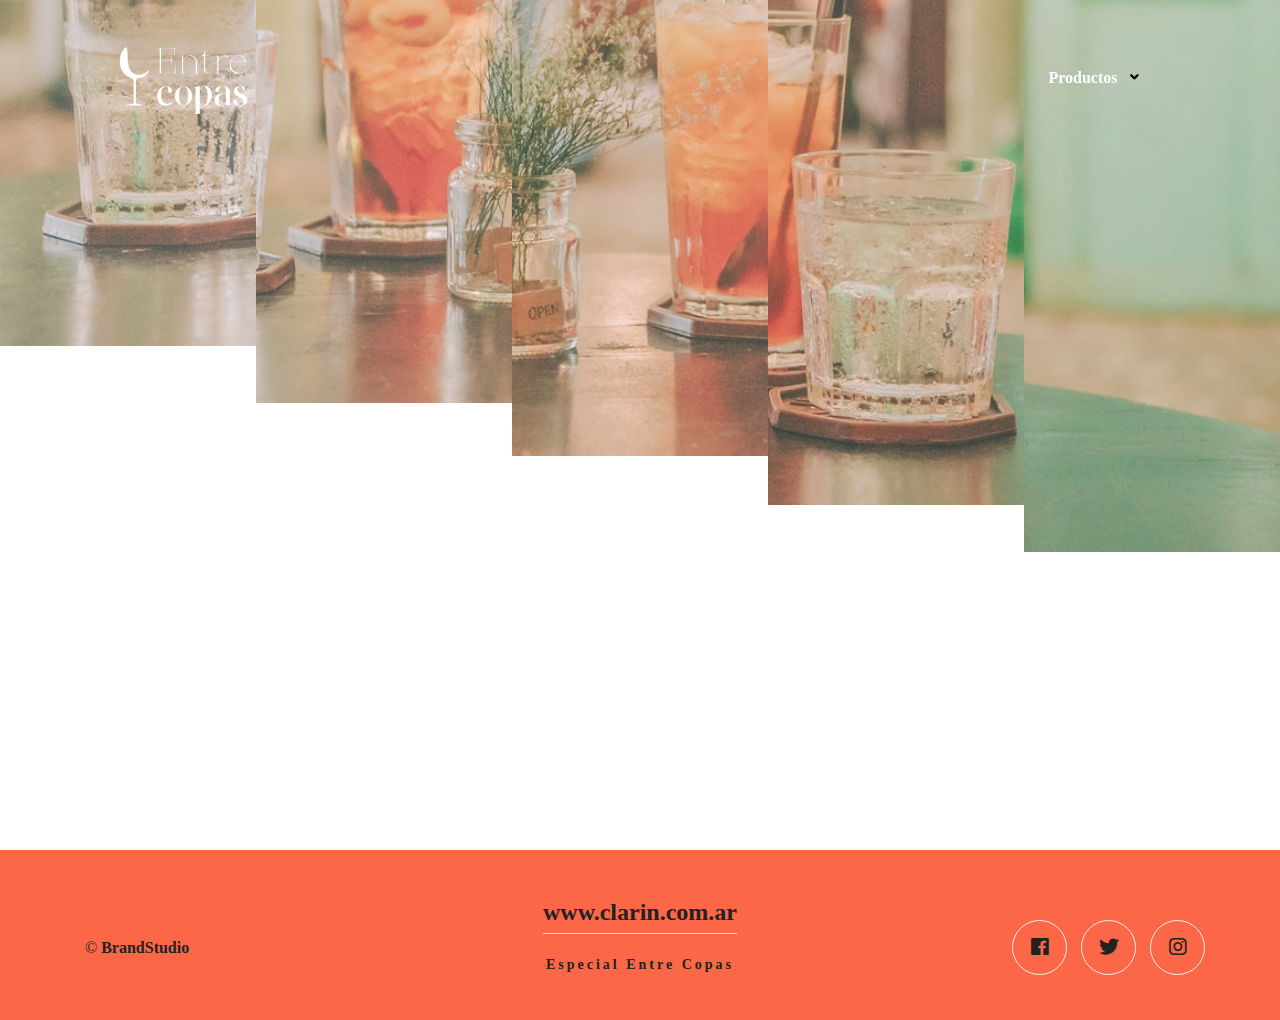
==== commit f6d0cf0d: "Cambios finales" ====
--- a/index.html
+++ b/index.html
@@ -79,14 +79,19 @@
                                     <nav class="page_nav">
                                         <ul class="mainmenu">
     
-                                            <li class=" text-white lavel-1 with--drop slide-dropdown"><a href="#"><span style="font-family: bon-voyage;" class="text-white">Productos</span></a>
+                                            <li class=" text-white lavel-1 with--drop slide-dropdown"><a href="#"><span style="font-family: hugolers;" class="text-white">Productos</span></a>
     
                                                 <!-- Start Dropdown Menu -->
                                                 <ul class="dropdown__menu">
                                                     <li><a href="index.html"><span>Inicio</span></a></li>
                                                     <li><a href="https://www.clarin.com/gourmet/" target="_blank"><span>Volver a Clarín Gourmet</span></a></li>
 
-                                                    <li><a href="chandon.html"><span>Chandon</span></a></li>
+                                                    <li><a href="chandon.html"><span>------------------------------</span></a></li>
+
+
+                                                    <li><a href="chandon.html"><span>Gancia</span></a></li>
+                                                    <li><a href="trumpeter.html"><span>Chandon</span></a></li>
+
                                                     <li><a href="alamos.html"><span>Alamos Malbec</span></a></li>
                                                 </ul>
                                                 <!-- End Dropdown Menu -->
@@ -127,6 +132,7 @@
                     <a class="mobile-close" href="#"></a>
                 </div>
                 <div class="menu-content" >
+
                     <ul class="menulist object-custom-menu" style="font-family: bon-voyage;">
                         
 
@@ -134,14 +140,16 @@
                         </li>
 
                         <li><a href="https://www.clarin.com/gourmet/" target="_blank"><span style="color: black; font-weight: bold;">Volver a Clarín Gourmet</span></a></li>
-
-                        <li class="has-mega-"><a href="chandon.html"><span style="color: black; font-weight: bold;">Chandon</span></a>    
+                        
+                        <br><br>
+
+                        <li class="has-mega-"><a href="chandon.html"><span style="color: black; font-weight: bold;">Gancia</span></a>    
                         </li>
 
                         <li class="has-mega-"><a href="grants.html"><span style="color: black; font-weight: bold;">Grant´s</span></a>
                         </li>
 
-                        
+    
                     </ul>
                 </div>
             </div>
@@ -177,7 +185,7 @@
                                 data-type="text" data-responsive_offset="on" data-frames='[{"delay":400,"speed":1500,"frame":"0","from":"y:50px;opacity:0;","to":"o:1;","ease":"Power3.easeInOut"},{"delay":"wait","speed":300,"frame":"999","to":"opacity:0;","ease":"Power3.easeInOut"}]'
                                 data-textAlign="['center','center','center','center']" data-paddingtop="[0,0,0,0]"
                                 data-paddingright="[0,0,0,0]" data-paddingbottom="[0,0,0,0]" data-paddingleft="[0,0,0,0]"
-                                style="z-index: 5; font-family: bon-voyage; min-width: 470px; max-width: 470px; white-space: normal; font-size: 18px; line-height: 33px; font-weight: 700; color: #ffffff; letter-spacing: 3px;text-transform:uppercase;">ESPUMANTE</h6>
+                                style="z-index: 5; font-family: bon-voyage; min-width: 470px; max-width: 470px; white-space: normal; font-size: 18px; line-height: 33px; font-weight: 700; color: #ffffff; letter-spacing: 3px;text-transform:uppercase;">APERITIVO</h6>
 
                             <!-- LAYER NR. 2 -->
                             <div class="tp-caption   tp-resizeme" id="slide-16-layer-1" data-x="['center','center','center','center']"
@@ -188,7 +196,7 @@
                                 data-responsive_offset="on" data-frames='[{"delay":700,"speed":1500,"frame":"0","from":"y:50px;opacity:0;","to":"o:1;","ease":"Power3.easeInOut"},{"delay":"wait","speed":300,"frame":"999","to":"opacity:0;","ease":"Power3.easeInOut"}]'
                                 data-textAlign="['center','center','center','center']" data-paddingtop="[0,0,0,0]"
                                 data-paddingright="[0,0,0,0]" data-paddingbottom="[0,0,0,0]" data-paddingleft="[0,0,0,0]"
-                                style="z-index: 6; min-width: 1180px; max-width: 1180px; white-space: normal; font-size: 40px; line-height: 90px; font-weight: 700; color: #ffffff; letter-spacing: 0px;"> Chandon</div>
+                                style="z-index: 6; min-width: 1180px; max-width: 1180px; white-space: normal; font-size: 40px; line-height: 90px; font-weight: 700; color: #ffffff; letter-spacing: 0px;"> Gancia</div>
 
                             <!-- LAYER NR. 3 -->
                             <a class="tp-caption rev-btn   smooth-scroll-link" href="chandon.html" target="_self" id="slide-16-layer-24"
--- a/style.min.css
+++ b/style.min.css
@@ -34795,19 +34795,19 @@
 
 .food-menu-wrap {
     margin-top: 63px;
-    padding-top: 52px;
+    padding-top: 20px;
     padding-right: 27px;
-    padding-bottom: 66px;
+    padding-bottom: px;
     padding-left: 27px;
     background-color: #faf7f4
 }
 
 .content-top {
-    margin-top: -177px !important;
+    margin-top: -220px !important;
     margin-bottom: 70px !important;
-    padding-top: 52px !important;
+    padding-top: 20px !important;
     padding-right: 27px !important;
-    padding-bottom: 66px !important;
+    padding-bottom: 15px !important;
     padding-left: 27px !important
 }
 
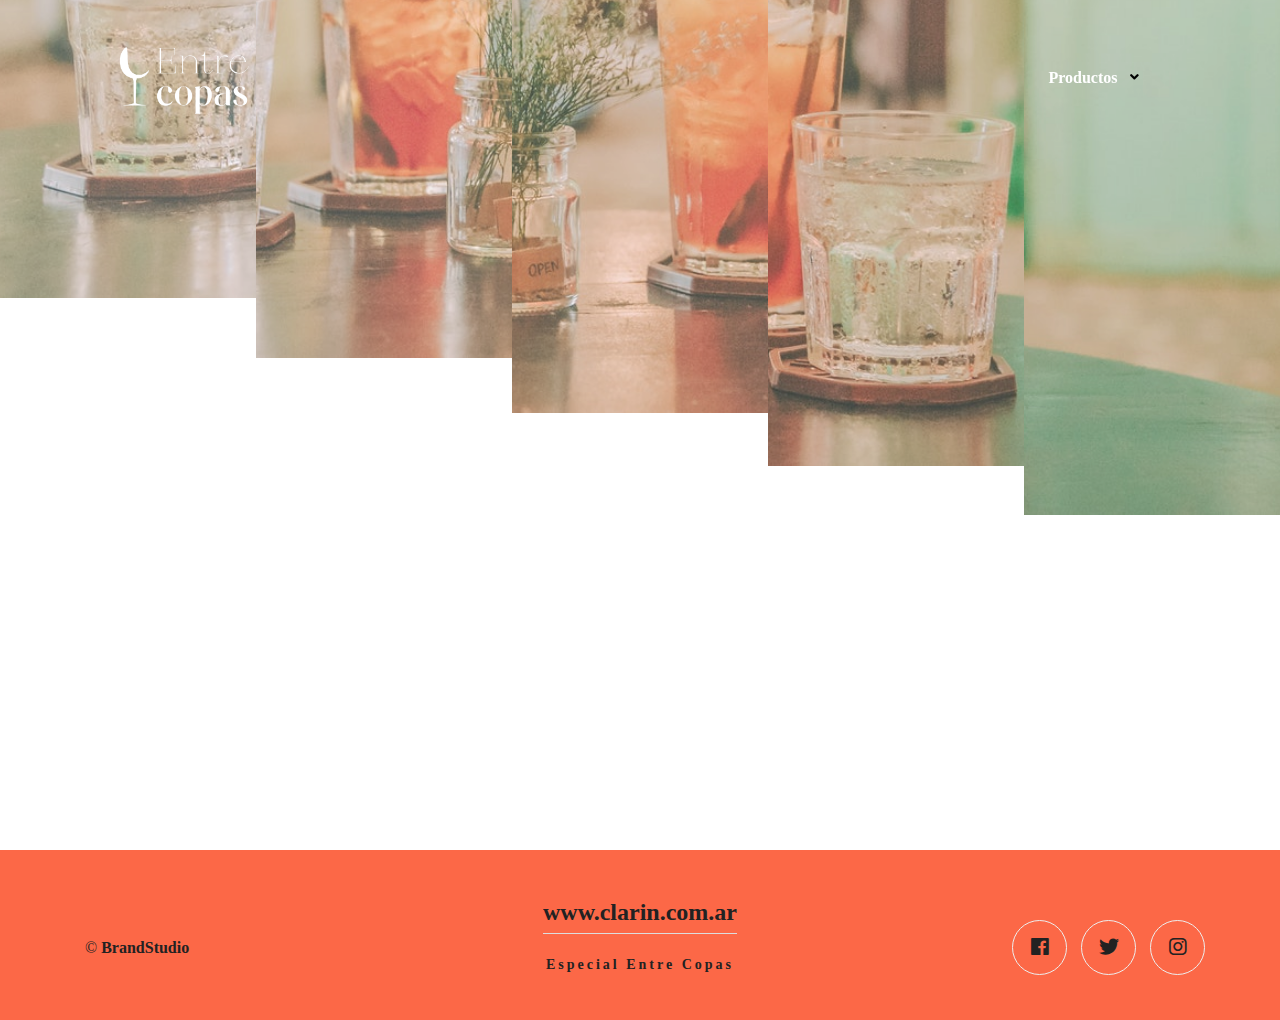
==== commit acf7ba5a: "Cambios menu" ====
--- a/index.html
+++ b/index.html
@@ -86,7 +86,7 @@
                                                     <li><a href="index.html"><span>Inicio</span></a></li>
                                                     <li><a href="https://www.clarin.com/gourmet/" target="_blank"><span>Volver a Clarín Gourmet</span></a></li>
 
-                                                    <li><a href="chandon.html"><span>------------------------------</span></a></li>
+                                                    <li><span ><br><br></span></li>
 
 
                                                     <li><a href="chandon.html"><span>Gancia</span></a></li>
